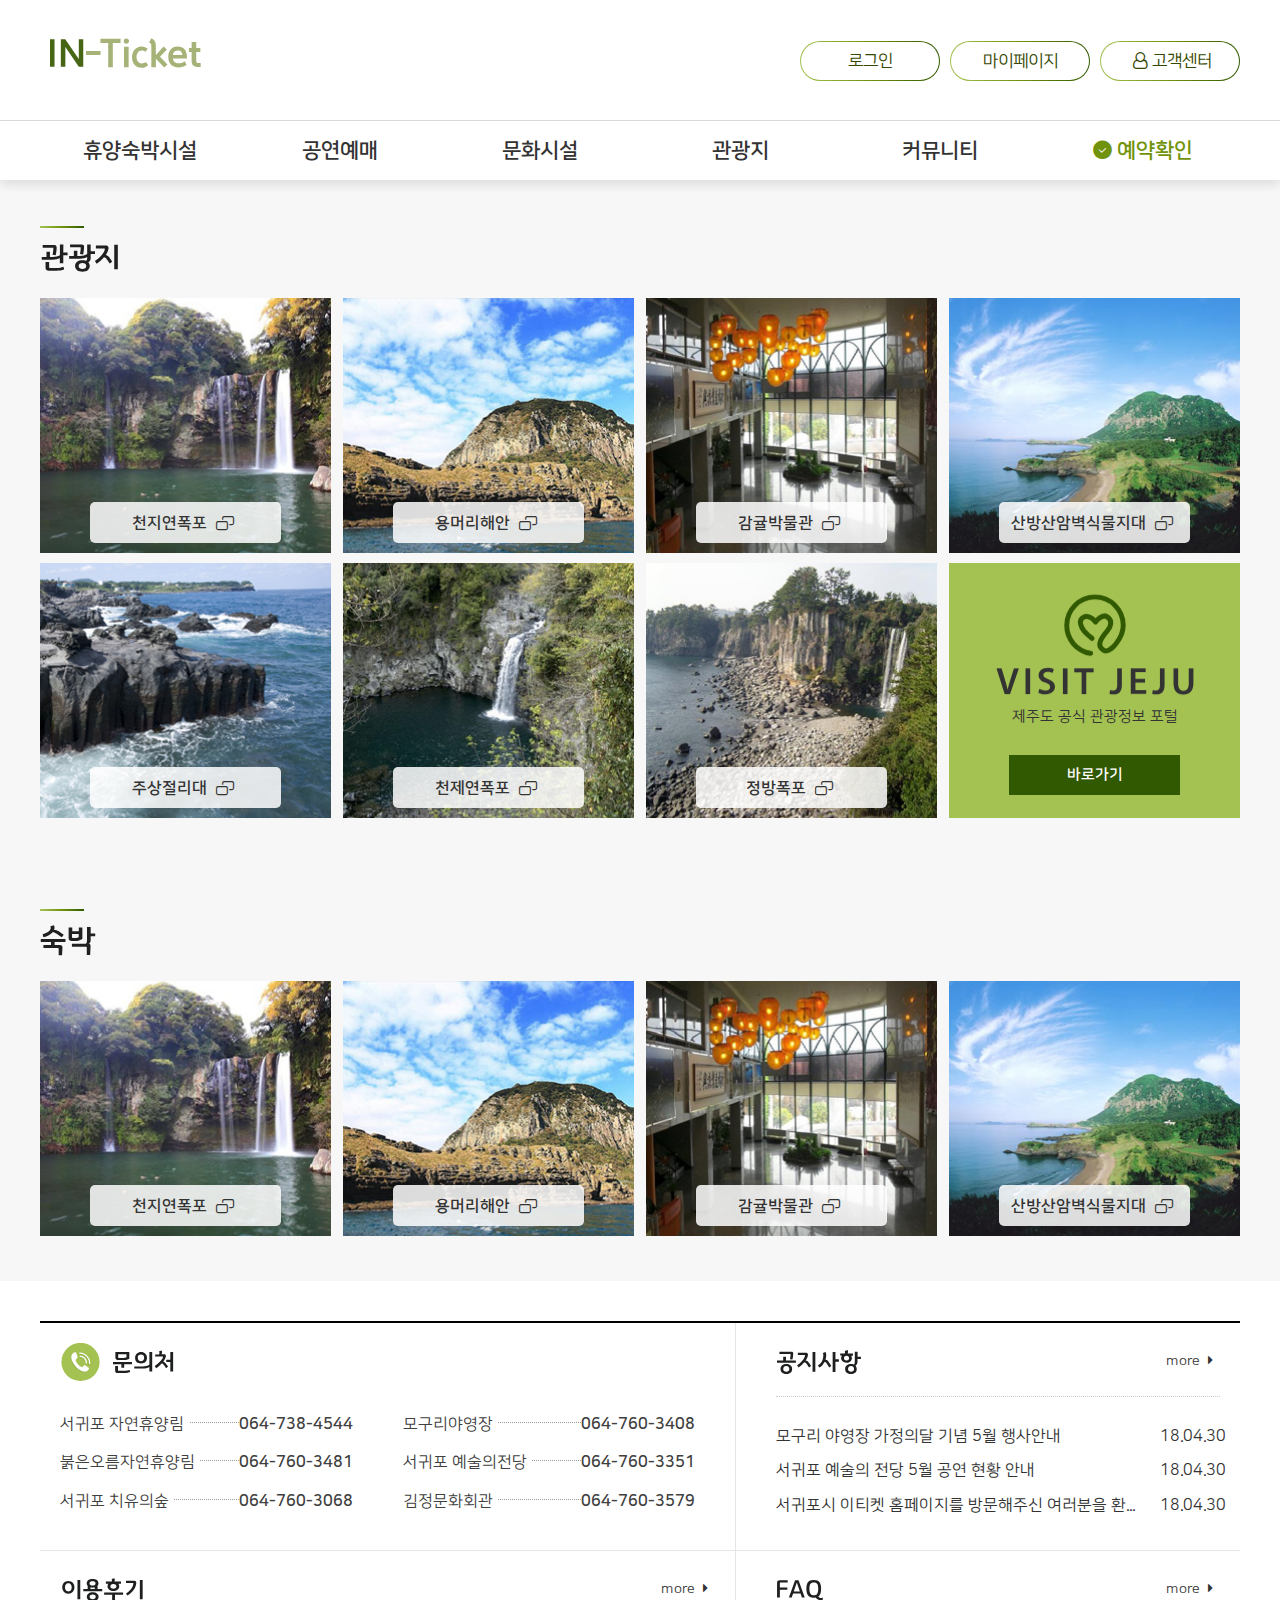
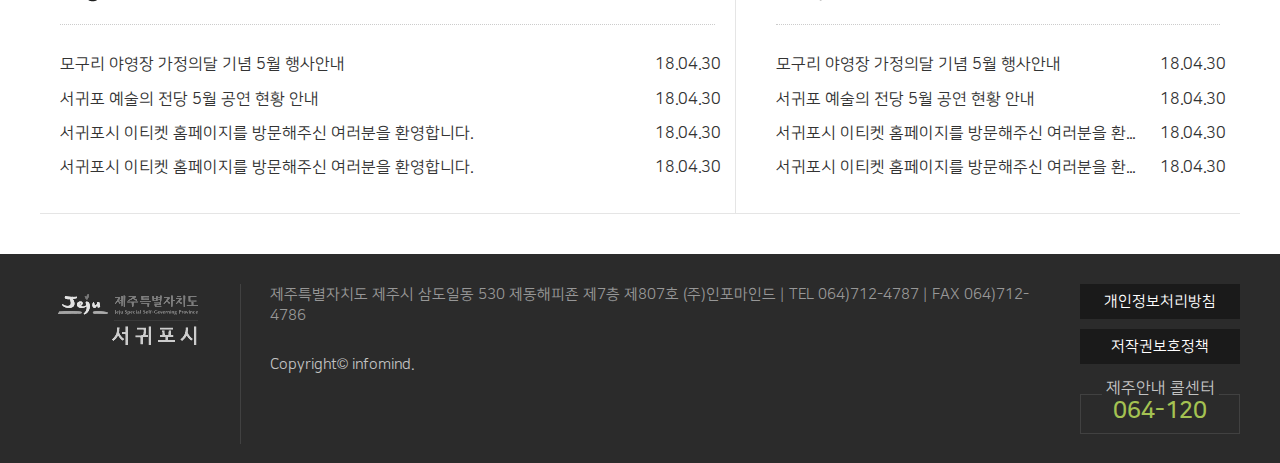
==== main.html @ 5963d1e9 "메인페이지" ====
<!DOCTYPE html>
<html lang="ko">

<head>
    <meta charset="utf-8">
    <meta http-equiv="X-UA-Compatible" content="IE=edge">
    <meta name="viewport" content="width=device-width, initial-scale=1">
    <title>IN Ticket</title>



    <link href="css/style.css" rel="stylesheet">
    <link href="css/common.css" rel="stylesheet">

    <script src="/js/html5.js"></script>
    <script src="/js/respond.min.js"></script>

</head>

<body>
    <!-- S:skip_navi -->
    <div class="skip_navi">
        <a class="sr-only sr-only-focusable" href="#header">메뉴 바로가기</a>
        <a class="sr-only sr-only-focusable" href="#content">본문 바로가기</a>
        <a class="sr-only sr-only-focusable" href="#footer">푸터 바로가기</a>
    </div>
    <!-- E:skip_navi -->
    <!-- S:header -->
    <header id="header">
        <div class="container">

            <h1>
                <a href="">IN Ticket</a>
            </h1>

            <button class="mobileMenu">메뉴열기
                    <i class="icon-menu" aria-hidden="true"></i>
                </button>
        </div>
        <!-- S:main_menu -->
        <nav id="main-menu">
            <div class="container">
                <ul class="util-menu">
                    <li class="login"><a href="">로그인</a></li>
                    <li class="mypage"><a href="">마이페이지</a></li>
                    <li class="customer"><a href=""><i class="icon-user-o" aria-hidden="true"></i>고객센터</a></li>
                </ul>
                <ul class="menu-list">
                    <li>
                        <h2>
                            <a href="http://daum.net">휴양숙박시설</a>
                        </h2>
                        <ul>
                            <li>
                                <a class="active" href="">서귀포자연휴양림</a>
                            </li>
                            <li>
                                <a href="">붉은오름자연휴양림</a>
                            </li>
                            <li>
                                <a href="">서귀포치유의숲</a>
                            </li>
                            <li>
                                <a href="">모구리야영장</a>
                            </li>
                        </ul>
                    </li>
                    <li>
                        <h2>
                            <a href="#">공연예매</a>
                        </h2>
                        <ul>
                            <li>
                                <a href="">예술의전당</a>
                            </li>
                            <li>
                                <a href="">김정문화회관</a>
                            </li>
                        </ul>
                    </li>
                    <li>
                        <h2>
                            <a href="#">문화시설</a>
                        </h2>
                        <ul>
                            <li>
                                <a href="">이중섭미술관</a>
                            </li>
                            <li>
                                <a href="">기당미술관</a>
                            </li>
                            <li>
                                <a href="">서복전시관</a>
                            </li>
                            <li>
                                <a href="">소암기념관</a>
                            </li>
                        </ul>
                    </li>
                    <li>
                        <h2>
                            <a href="#">관광지</a>
                        </h2>
                        <ul>
                            <li>
                                <a href="">천지연폭포</a>
                            </li>
                            <li>
                                <a href="">천제연폭포</a>
                            </li>
                            <li>
                                <a href="">정방폭포</a>
                            </li>
                            <li>
                                <a href="">주상절리대</a>
                            </li>
                            <li>
                                <a href="">산방산암벽식물지대</a>
                            </li>
                            <li>
                                <a href="">감귤박물관</a>
                            </li>
                        </ul>
                    </li>
                    <li>
                        <h2>
                            <a href="#">커뮤니티</a>
                        </h2>
                        <ul>
                            <li>
                                <a href="">공지사항</a>
                            </li>
                            <li>
                                <a href="">이용후기</a>
                            </li>
                            <li>
                                <a href="">FAQ</a>
                            </li>
                        </ul>
                    </li>
                    <li class="check">
                        <h2>
                            <a href="#"><i class="icon-check" aria-hidden="true"></i>예약확인</a>
                        </h2>
                    </li>


                </ul>

            </div>
        </nav>
        <!-- E:main_menu -->
    </header>
    <!-- E:header -->
    <!-- S:mainContent -->
    <div id="content">

        <section class="main-list">
            <div class="container">
                <h2>관광지</h2>
                <ul>
                    <li>
                        <a href="" target="_blank">
                            <p class="image">
                                <img src="images/main-list01.jpg" alt="천지연폭포">
                            </p>
                            <h4>천지연폭포 <i class="icon-popup"></i></h4>
                        </a>
                    </li>
                    <li>
                        <a href="" target="_blank">
                            <p class="image">
                                <img src="images/main-list02.jpg" alt="용머리해안">
                            </p>
                            <h4>용머리해안 <i class="icon-popup"></i></h4>
                        </a>
                    </li>
                    <li>
                        <a href="" target="_blank">
                            <p class="image">
                                <img src="images/main-list03.jpg" alt="감귤박물관">
                            </p>
                            <h4>감귤박물관 <i class="icon-popup"></i></h4>
                        </a>
                    </li>
                    <li>
                        <a href="" target="_blank">
                            <p class="image">
                                <img src="images/main-list05.jpg" alt="산방산 암벽식물지대">
                            </p>
                            <h4>산방산암벽식물지대 <i class="icon-popup"></i></h4>
                        </a>
                    </li>
                    <li>
                        <a href="" target="_blank">
                            <p class="image">
                                <img src="images/main-list04.jpg" alt="주상절리대">
                            </p>
                            <h4>주상절리대 <i class="icon-popup"></i></h4>
                        </a>
                    </li>
                    <li>
                        <a href="" target="_blank">
                            <p class="image">
                                <img src="images/main-list06.jpg" alt="천제연폭포">
                            </p>
                            <h4>천제연폭포 <i class="icon-popup"></i></h4>
                        </a>
                    </li>
                    <li>
                        <a href="" target="_blank">
                            <p class="image">
                                <img src="images/main-list07.jpg" alt="정방폭포">
                            </p>
                            <h4>정방폭포 <i class="icon-popup"></i></h4>
                        </a>
                    </li>
                    <li class="banner">
                        <a href="" target="_blank">
                            <h4>VISIT JEJU</h4>
                            <p>제주도 공식 관광정보 포털</p>
                            <strong>바로가기</strong>
                        </a>
                    </li>

                </ul>
            </div>
        </section>

        <section class="main-list">
            <div class="container">
                <h2 class="lodge">숙박</h2>
                <ul>
                    <li>
                        <a href="" target="_blank">
                            <p class="image">
                                <img src="images/main-list01.jpg" alt="천지연폭포">
                            </p>
                            <h4>천지연폭포 <i class="icon-popup"></i></h4>
                        </a>
                    </li>
                    <li>
                        <a href="" target="_blank">
                            <p class="image">
                                <img src="images/main-list02.jpg" alt="용머리해안">
                            </p>
                            <h4>용머리해안 <i class="icon-popup"></i></h4>
                        </a>
                    </li>
                    <li>
                        <a href="" target="_blank">
                            <p class="image">
                                <img src="images/main-list03.jpg" alt="감귤박물관">
                            </p>
                            <h4>감귤박물관 <i class="icon-popup"></i></h4>
                        </a>
                    </li>
                    <li>
                        <a href="" target="_blank">
                            <p class="image">
                                <img src="images/main-list05.jpg" alt="산방산 암벽식물지대">
                            </p>
                            <h4>산방산암벽식물지대 <i class="icon-popup"></i></h4>
                        </a>
                    </li>

                </ul>
            </div>
        </section>

        <section class="customer">
            <div class="container">

                <div class="tel">
                    <h2>문의처</h2>

                    <ul>
                        <li>
                            <strong>서귀포 자연휴양림</strong>
                            <u>064-738-4544</u>
                        </li>
                        <li>
                            <strong>모구리야영장</strong>
                            <u>064-760-3408</u>
                        </li>
                        <li>
                            <strong>붉은오름자연휴양림</strong>
                            <u>064-760-3481</u>
                        </li>
                        <li>
                            <strong>서귀포 예술의전당</strong>
                            <u>064-760-3351</u>
                        </li>
                        <li>
                            <strong>서귀포 치유의숲</strong>
                            <u>064-760-3068</u>
                        </li>
                        <li>
                            <strong>김정문화회관</strong>
                            <u>064-760-3579</u>
                        </li>
                    </ul>
                </div>

                <div class="notice">
                    <h2>공지사항 </h2>

                    <ul>
                        <li>
                            <a href="">
                                <p>모구리 야영장 가정의달 기념 5월 행사안내</p>
                                <i>18.04.30</i>
                            </a>
                        </li>
                        <li>
                            <a href="">
                                <p>서귀포 예술의 전당 5월 공연 현황 안내</p>
                                <i>18.04.30</i>
                            </a>
                        </li>
                        <li>
                            <a href="">
                                <p>서귀포시 이티켓 홈페이지를 방문해주신 여러분을 환영합니다.</p>
                                <i>18.04.30</i>
                            </a>
                        </li>

                    </ul>

                    <a class="more" href="">more<i class="icon-right-dir"></i></a>
                </div>

                <div class="main-review">
                    <h2>이용후기</h2>

                    <ul>
                        <li>
                            <a href="">
                                <p>모구리 야영장 가정의달 기념 5월 행사안내</p>
                                <i>18.04.30</i>
                            </a>
                        </li>
                        <li>
                            <a href="">
                                <p>서귀포 예술의 전당 5월 공연 현황 안내</p>
                                <i>18.04.30</i>
                            </a>
                        </li>
                        <li>
                            <a href="">
                                <p>서귀포시 이티켓 홈페이지를 방문해주신 여러분을 환영합니다.</p>
                                <i>18.04.30</i>
                            </a>
                        </li>
                        <li>
                            <a href="">
                                <p>서귀포시 이티켓 홈페이지를 방문해주신 여러분을 환영합니다.</p>
                                <i>18.04.30</i>
                            </a>
                        </li>
                    </ul>

                    <a class="more" href="">more<i class="icon-right-dir"></i></a>
                </div>

                <div class="faq">
                    <h2>FAQ</h2>

                    <ul>
                        <li>
                            <a href="">
                                <p>모구리 야영장 가정의달 기념 5월 행사안내</p>
                                <i>18.04.30</i>
                            </a>
                        </li>
                        <li>
                            <a href="">
                                <p>서귀포 예술의 전당 5월 공연 현황 안내</p>
                                <i>18.04.30</i>
                            </a>
                        </li>
                        <li>
                            <a href="">
                                <p>서귀포시 이티켓 홈페이지를 방문해주신 여러분을 환영합니다.</p>
                                <i>18.04.30</i>
                            </a>
                        </li>
                        <li>
                            <a href="">
                                <p>서귀포시 이티켓 홈페이지를 방문해주신 여러분을 환영합니다.</p>
                                <i>18.04.30</i>
                            </a>
                        </li>
                    </ul>

                    <a class="more" href="">more<i class="icon-right-dir"></i></a>
                </div>

            </div>
        </section>
    </div>

    <!-- div class="ltPop"> <p> <i class="fa fa-internet-explorer"
        aria-hidden="true"></i> <h2>본 사이트는 <strong>Initernet Explorer9 이상의
        브라우저</strong>에서 이용 가능합니다.</h2> <a href="">최신브라우저 설치하기</a> </p> </div -->

    <!-- E:mainContent -->
    <!-- S:footer -->
    <footer id="footer">
        <div class="container">
            <h2>
                제주특별자치도 서귀포시
            </h2>
            <div class="footer-util">
                <ul>
                    <li>
                        <a href="">개인정보처리방침</a>
                    </li>
                    <li>
                        <a href="">저작권보호정책</a>
                    </li>
                    <li>
                        <div>
                            <i>제주안내 콜센터</i>
                            <strong>064-120</strong>
                        </div>
                    </li>
                </ul>
            </div>
            <address>
                    <p>제주특별자치도 제주시 삼도일동 530 제동해피죤 제7층 제807호 (주)인포마인드 | TEL 064)712-4787 | FAX 064)712-4786</p>
                </address>
            <p class="copyright">Copyright© infomind.</p>
        </div>

        <a class="check" href="#"><strong>예약확인</strong></a>
    </footer>
    <!-- E:footer -->

    <script src="js/jquery-1.11.3.min.js"></script>
    <script src="js/slick.min.js"></script>
    <script src="js/common.js"></script>
    <!--[if lt IE 9]> <script src="js/respond.min.js"></script> <script
        src="js/html5shiv.js"></script> <![endif]-->


</body>

</html>
---- css/style.css ----
@import "normalize.css";@import "font-awesome.min.css";@import "fontello.css";@font-face{font-family:'NanumSquare';src:url('../font/nanumsquarer.eot');src:url('../font/nanumsquarer.eot?#iefix') format('embedded-opentype'),url('../font/nanumsquarer.woff2') format('woff2'),url('../font/nanumsquarer.woff') format('woff'),url('../font/nanumsquarer.ttf') format('truetype'),url('../font/nanumsquarer.svg#nanumsquarerregular') format('svg');font-weight:400}@font-face{font-family:'NanumSquare';src:url('../font/nanumsquareb.eot');src:url('../font/nanumsquareb.eot?#iefix') format('embedded-opentype'),url('../font/nanumsquareb.woff2') format('woff2'),url('../font/nanumsquareb.woff') format('woff'),url('../font/nanumsquareb.ttf') format('truetype'),url('../font/nanumsquareb.svg#nanumsquarebregular') format('svg');font-weight:800}.bold{font-weight:800}.normal{font-weight:400}.center{text-align:center}.left{text-align:left}.right{text-align:right}.top{vertical-align:top}.middle{vertical-align:middle}.bottom{vertical-align:bottom}.hidden{overflow:hidden}.none{display:none}.no-list{list-style:none}.mapazero{margin:0;padding:0}.zero{font-size:0}.absolute{position:absolute}.relative{position:relative}.fixed{position:fixed}.static{position:static}.inline-block{display:inline-block}.block{display:block}.flex{display:flex;align-items:center;justify-content:center;display:-webkit-flex;-webkit-align-item:center;-webkit-justify-content:center}.full{width:100%;height:100%}.full-position{left:0;right:0;top:0;bottom:0}.pointer{cursor:pointer}.pagenation{display:inline-block;text-align:center;font-size:0;margin:1.42857143rem 0 2.14285714rem;width:100%}.pagenation a{background:#fff}.pagenation a,.pagenation strong{display:inline-block;vertical-align:top;font-size:.71428571rem;color:#555;border:1px solid #e2e2e2;width:1.57142857rem;height:1.57142857rem;line-height:1.57142857rem;margin:0 .07142857rem}@media all and (min-width:1200px){.pagenation a,.pagenation strong{font-size:14px;width:32px;height:32px;line-height:32px;margin:0 2px}}.pagenation a.jump,.pagenation strong.jump,.pagenation a.move,.pagenation strong.move{font-size:0}.pagenation a.jump i,.pagenation strong.jump i,.pagenation a.move i,.pagenation strong.move i{font-size:.71428571rem}@media all and (min-width:1200px){.pagenation a.jump i,.pagenation strong.jump i,.pagenation a.move i,.pagenation strong.move i{font-size:14px}}.pagenation a.jump,.pagenation strong.jump{width:auto;background:#efefef;padding:0 .71428571rem}.pagenation a.jump i::before,.pagenation strong.jump i::before{margin:0;padding:0;width:auto}.pagenation .active,.pagenation strong{background:#fd9336;color:#fff;font-weight:400;border-color:transparent}.ellipse{overflow:hidden;text-overflow:ellipsis;white-space:nowrap}@keyframes fade{from{background:rgba(0,0,0,0.3)}to{background:rgba(0,0,0,0.7)}}@keyframes heights{to{height:auto}}*{-webkit-box-sizing:border-box;-moz-box-sizing:border-box;box-sizing:border-box}input,select,textarea{-webkit-border-radius:0;-moz-border-radius:0;border-radius:0;-moz-background-clip:padding;-webkit-background-clip:padding-box;background-clip:padding-box}a{text-decoration:none;color:#333}html{min-width:320px;max-width:100%;font-size:14px;min-height:100%}@media (max-width:360px){html{font-size:14px}}@media (min-width:361px) and (max-width:480px){html{font-size:18px}}@media (min-width:481px){html{font-size:22px}}@media (min-width:1200px){html{font-size:14px}}body{font-family:"NanumSquare","Malgun Gothic","apple sd gothic neo",sans-serif}.sr-only{position:absolute !important;overflow:hidden !important;width:1px !important;height:1px !important;padding:0 !important;margin:-1px !important;clip:rect(0, 0, 0, 0) !important;border:0 !important}.sr-only-focusable:active,.sr-only-focusable:focus{position:static;height:auto;margin:0;overflow:visible;clip:auto}article.popup-notice{position:absolute;z-index:2000;left:0;top:7.14285714rem;width:100%;max-width:calc(100% -  1.42857143rem);margin:.71428571rem;background:#ff8200;-webkit-box-shadow:0 2px 2px 0 rgba(0,0,0,0.25);-moz-box-shadow:0 2px 2px 0 rgba(0,0,0,0.25);box-shadow:0 2px 2px 0 rgba(0,0,0,0.25)}@media all and (min-width:1200px){article.popup-notice{left:50%;top:280px;width:500px;margin:0 0 0 -250px}}article.popup-notice h1{position:relative;color:#fff;font-size:1.14285714rem;margin:0;line-height:2.85714286rem;padding:0 .71428571rem}@media all and (min-width:1200px){article.popup-notice h1{font-size:22px;padding:0 10px;line-height:50px}}article.popup-notice h1 button{position:absolute;right:.71428571rem;top:.71428571rem;border:none;background:none;margin:0;padding:0;font-size:0;color:#fff;cursor:pointer}@media all and (min-width:1200px){article.popup-notice h1 button{right:20px;top:10px}}article.popup-notice h1 button i{font-size:1.14285714rem}@media all and (min-width:1200px){article.popup-notice h1 button i{font-size:24px}}article.popup-notice div.text{background:#fff;margin:0 .71428571rem .71428571rem;min-height:21.42857143rem;font-size:.85714286rem;padding:1.42857143rem}@media all and (min-width:1200px){article.popup-notice div.text{font-size:14px}}.lodge_div.popup{display:none;z-index:999;position:absolute;left:0;top:0;background:rgba(0,0,0,0.9);margin:0;padding:2.28571429rem .71428571rem .71428571rem;width:100%;text-align:center}@media all and (min-width:1200px){.lodge_div.popup{padding:50px 10px}}.lodge_div.popup .close{position:absolute;right:.71428571rem;top:.71428571rem;color:#fff;border:none;background:none;font-size:0;cursor:pointer}@media all and (min-width:1200px){.lodge_div.popup .close{left:50%;top:10px;margin-left:570px}}.lodge_div.popup .close i{font-size:1.42857143rem}@media all and (min-width:1200px){.lodge_div.popup .close i{font-size:30px}}.lodge_div.popup .tabs{display:block;width:100%;padding:0;margin:0 auto;list-style:none;font-size:0;background:#ff7800}@media all and (min-width:1200px){.lodge_div.popup .tabs{width:1200px}}.lodge_div.popup .tabs.camptabs{background:#72b044}.lodge_div.popup .tabs.camptabs li a.active{background:#f2f2f2;color:#222}.lodge_div.popup .tabs li{display:inline-block;vertical-align:top;width:calc(50%)}.lodge_div.popup .tabs li a{display:block;padding:1.28571429rem 0;text-align:center;color:#fff;font-size:1rem;cursor:pointer;overflow:hidden;text-overflow:ellipsis;white-space:nowrap}@media all and (min-width:1200px){.lodge_div.popup .tabs li a{font-size:18px;padding:20px 0}}.lodge_div.popup .tabs li a.active{background:#fff;color:#ff7800;font-weight:800}.lodge_div.popup .tab-data{display:none;width:100%}@media all and (min-width:1200px){.lodge_div.popup .tab-data{background:#fff;width:1200px}}.lodge_div.popup .tab-data.active{display:inline-block}.lodge_div.popup .tab-data.camp-popup{background:#f2f2f2}.lodge_div.popup .tab-data.camp-popup h5{background:#f2f2f2}.lodge_div.popup .tab-data.camp-popup .infomation{background:#f2f2f2}.lodge_div.popup .tab-data div.list-wrap{position:relative;background:#f2f2f2;padding:.71428571rem}.lodge_div.popup .tab-data div.list-wrap::after{content:"";display:block;clear:both}@media all and (min-width:1200px){.lodge_div.popup .tab-data div.list-wrap{width:100%;padding:30px 20px 20px 20px}}.lodge_div.popup .tab-data div.list-wrap div.select-list{margin-bottom:1.42857143rem}@media all and (min-width:1200px){.lodge_div.popup .tab-data div.list-wrap div.select-list{float:left;margin-right:40px;margin-bottom:0}}.lodge_div.popup .tab-data div.list-wrap div.select-list h3{display:inline-block;font-size:1rem;margin:0;position:absolute;top:1.28571429rem;left:.71428571rem}@media all and (min-width:1200px){.lodge_div.popup .tab-data div.list-wrap div.select-list h3{font-size:24px;top:40px;left:20px}}.lodge_div.popup .tab-data div.list-wrap div.select-list select{width:8.57142857rem;height:1.78571429rem;border-color:#ddd;border-radius:5px;padding:.35714286rem;font-size:.71428571rem;position:absolute;top:.85714286rem;right:.71428571rem;cursor:pointer;font-weight:800;color:#ff7800}@media all and (min-width:1200px){.lodge_div.popup .tab-data div.list-wrap div.select-list select{width:200px;height:40px;font-size:14px;padding:5px;top:30px;left:380px}}.lodge_div.popup .tab-data div.list-wrap div.select-list div.camp-img-wrap{position:relative;display:block;width:100%;vertical-align:middle;margin-top:3.57142857rem}@media all and (min-width:1200px){.lodge_div.popup .tab-data div.list-wrap div.select-list div.camp-img-wrap{width:560px;height:350px;line-height:350px;margin-top:70px}}.lodge_div.popup .tab-data div.list-wrap div.select-list div.camp-img-wrap img{width:100%;border-radius:8px}@media all and (min-width:1200px){.lodge_div.popup .tab-data div.list-wrap div.select-list div.camp-img-wrap img{vertical-align:middle}}.lodge_div.popup .tab-data div.list-wrap p.camp-image{overflow:hidden;display:block;margin:0;padding:0;width:100%;height:12.85714286rem;border:1px solid #f2f2f2;margin-bottom:1.07142857rem;border-radius:8px}@media all and (min-width:1200px){.lodge_div.popup .tab-data div.list-wrap p.camp-image{width:560px;height:370px;margin:0 20px 0 10px;float:left}}.lodge_div.popup .tab-data div.list-wrap p.camp-image img{display:none}.lodge_div.popup .tab-data div.list-wrap div.reservation-list{position:relative;background:#fff;border:1px solid #f5f5f5;border-radius:8px;padding:.85714286rem}@media all and (min-width:1200px){.lodge_div.popup .tab-data div.list-wrap div.reservation-list{width:550px;height:368px;display:inline-block}}@media all and (min-width:1200px){.lodge_div.popup .tab-data div.list-wrap div.reservation-list.reservation_tab01{margin-top:68px}}.lodge_div.popup .tab-data div.list-wrap div.reservation-list h3{font-size:.85714286rem;margin:0;text-align:left;padding-top:.35714286rem;padding-bottom:1.07142857rem;border-bottom:1px solid #ccc}@media all and (min-width:1200px){.lodge_div.popup .tab-data div.list-wrap div.reservation-list h3{font-size:20px;padding:5px 5px 15px 5px}}.lodge_div.popup .tab-data div.list-wrap div.reservation-list h3 span{border-top:3px solid #f3ba00;padding-top:1.07142857rem}.lodge_div.popup .tab-data div.list-wrap div.reservation-list dl{font-size:.64285714rem;text-align:left;margin:1.07142857rem 0}@media all and (min-width:1200px){.lodge_div.popup .tab-data div.list-wrap div.reservation-list dl{font-size:18px;margin:50px 0 50px 5px}}.lodge_div.popup .tab-data div.list-wrap div.reservation-list dl dd{margin:0;margin-bottom:1.42857143rem}@media all and (min-width:1200px){.lodge_div.popup .tab-data div.list-wrap div.reservation-list dl dd{margin-bottom:30px}}.lodge_div.popup .tab-data div.list-wrap div.reservation-list dl dd:last-child{margin-bottom:0}.lodge_div.popup .tab-data div.list-wrap div.reservation-list dl dd span{margin:0 .71428571rem}.lodge_div.popup .tab-data div.list-wrap div.reservation-list dl dd strong{margin-right:1.07142857rem;width:4.28571429rem}.lodge_div.popup .tab-data div.list-wrap div.reservation-list dl dd strong.oneday{display:inline-block;vertical-align:top;line-height:1.42857143rem;font-size:.57142857rem;text-align:center;background:#f4f4f4;margin-right:0}@media all and (min-width:1200px){.lodge_div.popup .tab-data div.list-wrap div.reservation-list dl dd strong.oneday{line-height:26px;font-size:14px;min-width:60px;height:26px}}.lodge_div.popup .tab-data div.list-wrap div.reservation-list dl dd button{border:none;font-size:0;margin:0;padding:0;background:#ff7800;color:#fff;width:1.28571429rem;height:1.42857143rem;border-radius:0;cursor:pointer}@media all and (min-width:1200px){.lodge_div.popup .tab-data div.list-wrap div.reservation-list dl dd button{width:26px;height:26px}}.lodge_div.popup .tab-data div.list-wrap div.reservation-list dl dd button i{font-size:.85714286rem;line-height:1.42857143rem}@media all and (min-width:1200px){.lodge_div.popup .tab-data div.list-wrap div.reservation-list dl dd button i{line-height:26px}}.lodge_div.popup .tab-data div.list-wrap div.reservation-list dl dd button i::before{margin:0;padding:0}.lodge_div.popup .tab-data div.list-wrap div.reservation-list button{width:100%;height:2.14285714rem;font-size:.85714286rem;background:#ff7800;color:#fff;border:none;border-radius:5px;cursor:pointer}@media all and (min-width:1200px){.lodge_div.popup .tab-data div.list-wrap div.reservation-list button{height:45px;font-size:16px}}.lodge_div.popup .tab-data h5{display:block;width:100%;text-align:center;background:#fff;margin:0;padding:1.28571429rem .71428571rem .71428571rem;font-size:1.14285714rem;font-weight:400;overflow:hidden}@media all and (min-width:1200px){.lodge_div.popup .tab-data h5{font-size:26px;padding:40px 10px 20px}}.lodge_div.popup .tab-data h5 button{background:none;border:none;vertical-align:bottom;font-size:0;cursor:pointer}.lodge_div.popup .tab-data h5 button i{font-size:1.42857143rem}@media all and (min-width:1200px){.lodge_div.popup .tab-data h5 button i{font-size:30px}}.lodge_div.popup .tab-data h5 strong{padding:.28571429rem 1rem;vertical-align:bottom}.lodge_div.popup .tab-data div.selectArea{position:relative;width:100%;background:#fff}@media all and (min-width:1200px){.lodge_div.popup .tab-data div.selectArea{float:left;width:auto}}.lodge_div.popup .tab-data div.selectArea select.staOption{position:relative;padding:0 0 0 .71428571rem;font-size:1rem;height:2.57142857rem;top:0;margin:0 .71428571rem;width:calc(100% -  1.42857143rem)}@media all and (min-width:1200px){.lodge_div.popup .tab-data div.selectArea select.staOption{width:200px;font-size:16px}}.lodge_div.popup .tab-data div.infomation{display:inline-block;text-align:center;width:100%;background:#fff;font-size:.85714286rem;padding:0 0 .71428571rem}@media all and (min-width:1200px){.lodge_div.popup .tab-data div.infomation{float:right;width:auto;font-size:17px;vertical-align:bottom;margin:0 10px}}.lodge_div.popup .tab-data div.infomation p{display:inline-block;margin:0 .42857143rem 0;padding:.71428571rem 0 0}.lodge_div.popup .tab-data div.infomation p.off{color:#999}.lodge_div.popup .tab-data div.infomation p.complite{color:#ff3300}.lodge_div.popup .tab-data div.infomation p.on{color:#0066cc}.lodge_div.popup .tab-data div.infomation p.wheelchair{color:#339900}.lodge_div.popup .tab-data div.infomation p i{margin:0 .42857143rem 0 0}.lodge_div.popup .tab-data div.table-cover{display:inline-block;width:100%;background:#fff;overflow-x:scroll;text-align:center;border-top:2px solid #ff7800}@media all and (min-width:1200px){.lodge_div.popup .tab-data div.table-cover{overflow-y:hidden;margin-top:20px;overflow-x:scroll}}.lodge_div.popup .tab-data div.table-cover table{display:inline-block;white-space:nowrap;background:#fff;border-spacing:0}@media all and (min-width:1200px){.lodge_div.popup .tab-data div.table-cover table{width:100%;table-layout:fixed}}.lodge_div.popup .tab-data div.table-cover table thead tr th{display:inline-block;vertical-align:top;background:#efefef;font-weight:400;padding:.42857143rem 0;border:1px solid #ccc;border-left:none;border-top:none;height:2.85714286rem;width:50px;font-size:.85714286rem}@media all and (min-width:1200px){.lodge_div.popup .tab-data div.table-cover table thead tr th{padding:10px 0;height:50px;font-size:16px}}.lodge_div.popup .tab-data div.table-cover table thead tr th:first-child{width:14.28571429rem;border-left:1px solid #ccc;line-height:2.85714286rem;padding:0 .71428571rem}@media all and (min-width:1200px){.lodge_div.popup .tab-data div.table-cover table thead tr th:first-child{width:300px;line-height:50px;padding:0 10px}}.lodge_div.popup .tab-data div.table-cover table thead tr th.sat{color:#0066cc}.lodge_div.popup .tab-data div.table-cover table thead tr th.sun{color:#ff3300}.lodge_div.popup .tab-data div.table-cover table thead tr th strong{display:block}.lodge_div.popup .tab-data div.table-cover table tbody{float:left}.lodge_div.popup .tab-data div.table-cover table tbody tr:hover{background:#eee}.lodge_div.popup .tab-data div.table-cover table tbody tr td{vertical-align:top;display:inline-block;position:relative;width:50px;color:#ccc;border:1px solid #ccc;border-left:none;border-top:none;text-align:center;height:2.57142857rem;line-height:2.57142857rem;font-size:.85714286rem}@media all and (min-width:1200px){.lodge_div.popup .tab-data div.table-cover table tbody tr td{font-size:14px;height:50px;line-height:50px}}.lodge_div.popup .tab-data div.table-cover table tbody tr td:first-child{border-left:1px solid #ccc;word-break:keep-all;line-height:2.57142857rem;color:#333;width:14.28571429rem;padding:0 .71428571rem;font-family:Verdana}@media all and (min-width:1200px){.lodge_div.popup .tab-data div.table-cover table tbody tr td:first-child{width:300px;line-height:50px}}.lodge_div.popup .tab-data div.table-cover table tbody tr td p{display:flex;align-items:center;justify-content:center;display:-webkit-flex;-webkit-align-item:center;-webkit-justify-content:center;font-size:0;background:#eee;position:absolute;left:0;right:0;top:0;bottom:0;padding:0;margin:0}@media all and (min-width:1200px){.lodge_div.popup .tab-data div.table-cover table tbody tr td p{height:50px}}.lodge_div.popup .tab-data div.table-cover table tbody tr td p.off{color:#999;background:#e0e0e0}.lodge_div.popup .tab-data div.table-cover table tbody tr td p.complite{color:#ff3300;background:#e0e0e0}.lodge_div.popup .tab-data div.table-cover table tbody tr td p.on{color:#0066cc;background:#fff}.lodge_div.popup .tab-data div.table-cover table tbody tr td p.wheelchair{color:#339900;background:#eee}.lodge_div.popup .tab-data div.table-cover table tbody tr td p i{font-size:1rem}@media all and (min-width:1200px){.lodge_div.popup .tab-data div.table-cover table tbody tr td p i{font-size:18px;position:relative;top:6px}}@media all and (min-width:1200px){.lodge_div.popup .tab-data div.table-cover table.c28 th,.lodge_div.popup .tab-data div.table-cover table.c28 td{width:calc((1200px - 300px) / 28);overflow:hidden}.lodge_div.popup .tab-data div.table-cover table.c29 th,.lodge_div.popup .tab-data div.table-cover table.c29 td{width:calc((1200px - 300px) / 29);overflow:hidden}.lodge_div.popup .tab-data div.table-cover table.c30 th,.lodge_div.popup .tab-data div.table-cover table.c30 td{width:calc((1200px - 300px) / 30);overflow:hidden}.lodge_div.popup .tab-data div.table-cover table.c31 th,.lodge_div.popup .tab-data div.table-cover table.c31 td{width:calc((1200px - 300px) / 31);overflow:hidden}}.lodge_div.popup .tab-data div.table-cover.fixT table thead{position:fixed;z-index:30;left:.71428571rem;right:.71428571rem;top:0;white-space:nowrap;overflow:hidden}@media all and (min-width:1200px){.lodge_div.popup .tab-data div.table-cover.fixT table thead{width:1200px;left:50%;margin-left:-600px;right:auto}}.lodge_div.popup .tab-data div.table-cover.fixT table thead tr{display:block;text-align:center;font-size:0}.lodge_div.popup .tab-data div.table-cover.fixT table thead tr th:first-child{left:0}@media all and (min-width:1200px){.lodge_div.popup .tab-data div.table-cover.fixT table thead tr th:first-child{width:300px !important}}.lodge_div.popup .tab-data div.table-cover.fixOn{padding-left:11.42857143rem}.lodge_div.popup .tab-data div.table-cover.fixOn thead{padding-left:11.42857143rem}.lodge_div.popup .tab-data div.table-cover .fix{position:absolute;left:.71428571rem;width:11.42857143rem !important;padding:.28571429rem;letter-spacing:-0.07142857rem;z-index:10;background:#fff;font-size:.71428571rem;overflow:hidden;text-overflow:ellipsis;white-space:nowrap;vertical-align:middle;line-height:1.6;display:flex;justify-content:center;align-items:center}@media all and (min-width:1200px){.lodge_div.popup .tab-data div.table-cover .fix{width:16%}}body .container{position:relative;display:inline-block;margin:0 auto;width:100%;height:100%;text-align:left;vertical-align:top;padding:0 .71428571rem}@media all and (min-width:1200px){body .container{position:relative;display:inline-block;margin:0 auto;width:1200px;height:100%;padding:0}}body header{text-align:center;-webkit-box-shadow:0 5px 10px 0 rgba(0,0,0,0.1);-moz-box-shadow:0 5px 10px 0 rgba(0,0,0,0.1);box-shadow:0 5px 10px 0 rgba(0,0,0,0.1);position:relative;z-index:800}body header>.container{height:3.71428571rem;position:relative}@media all and (min-width:1200px){body header>.container{height:120px;margin-bottom:60px}}body header>.container h1{font-size:0;margin:1rem 0 0;width:5rem;height:1.35714286rem}@media all and (min-width:1200px){body header>.container h1{width:170px;height:34px;margin:36px 0 0 0}}body header>.container h1 a{display:block;height:100%;background:url("../images/logo.svg") no-repeat center / 100% 100%}body header>.container button.mobileMenu{font-size:0;border:none;background:none;margin:0;padding:0;position:absolute;right:.71428571rem;top:1rem}@media all and (min-width:1200px){body header>.container button.mobileMenu{display:none}}body header>.container button.mobileMenu i{font-size:1.42857143rem;color:#364701}body header>.container button.mobileMenu i::before{margin:0;padding:0}@media all and (max-width:1199px){body header nav#main-menu{display:none;position:absolute;z-index:999;top:3.71428571rem;left:0;right:0;height:calc(100% -  3.71428571rem);background:rgba(0,0,0,0.8);padding:0}body header nav#main-menu.on{display:block}body header nav#main-menu .container ul.util-menu{list-style:none;display:inline-block;width:100%;background:#000;font-size:0;margin:0;padding:1.71428571rem 0}body header nav#main-menu .container ul.util-menu li{display:inline-block;background-color:#a4c252;background:-webkit-linear-gradient(left, #a4c252, #71930b, #315901);background:-moz-linear-gradient(left, #a4c252, #71930b, #315901);background:-ms-linear-gradient(left, #a4c252, #71930b, #315901);background:-o-linear-gradient(left, #a4c252, #71930b, #315901);padding:1px;width:calc((100% - 20px) / 3);margin-right:10px;border-radius:1rem}body header nav#main-menu .container ul.util-menu li:last-child{margin-right:0}body header nav#main-menu .container ul.util-menu li a{display:block;height:100%;background:#000;color:#71930b;line-height:1.85714286rem;border-radius:.92857143rem;font-size:.92857143rem;text-align:center}body header nav#main-menu .container ul.util-menu li a i{display:none}body header nav#main-menu .container ul.menu-list{list-style:none;margin-top:4.28571429rem;padding:0;text-align:center}body header nav#main-menu .container ul.menu-list>li h2{margin:1.14285714rem 0 0}body header nav#main-menu .container ul.menu-list>li h2 a{color:#fff;font-size:1.21428571rem}body header nav#main-menu .container ul.menu-list>li ul{margin:0 0 2.85714286rem;background:#000;padding:1.42857143rem 0 .42857143rem;list-style:none;display:none}body header nav#main-menu .container ul.menu-list>li ul li{margin:0 0 1rem}body header nav#main-menu .container ul.menu-list>li ul li a{color:#fff;font-size:.85714286rem}body header nav#main-menu .container ul.menu-list>li ul li a.active{color:#71930b}body header nav#main-menu .container ul.menu-list>li.on h2::after{display:block;content:"";width:2.85714286rem;height:.14285714rem;margin:.71428571rem auto 0;background:#71930b}body header nav#main-menu .container ul.menu-list>li.on ul{display:block}body header nav#main-menu .container ul.menu-list>li.check{display:none}}@media all and (min-width:1200px){body header nav#main-menu{border-top:1px solid #d9d9d9;position:absolute;z-index:999;left:0;right:0;top:120px;height:60px;-webkit-transition:all .1s ease;-moz-transition:all .1s ease;-o-transition:all .1s ease;-ms-transition:all .1s ease;transition:all .1s ease}body header nav#main-menu::after{content:"";display:block;position:absolute;z-index:-1;left:0;right:0;top:60px;bottom:0;background:#000}body header nav#main-menu .container ul.util-menu{margin:0;padding:0;font-size:0}body header nav#main-menu .container ul.util-menu li{display:inline-block;position:absolute;top:-80px;text-align:center;background-color:#a4c252;background:-webkit-linear-gradient(left, #a4c252, #71930b, #315901);background:-moz-linear-gradient(left, #a4c252, #71930b, #315901);background:-ms-linear-gradient(left, #a4c252, #71930b, #315901);background:-o-linear-gradient(left, #a4c252, #71930b, #315901);padding:1px;border-radius:20px;min-width:140px}body header nav#main-menu .container ul.util-menu li.mypage{right:150px}body header nav#main-menu .container ul.util-menu li.login{right:300px}body header nav#main-menu .container ul.util-menu li.customer{right:0}body header nav#main-menu .container ul.util-menu li a{display:block;height:100%;background:#fff;color:#364701;line-height:38px;border-radius:19px;font-size:17px;padding:0 26px;text-align:center}body header nav#main-menu .container ul.menu-list{list-style:none;margin:0;padding:0;font-size:0;white-space:nowrap}body header nav#main-menu .container ul.menu-list>li{display:inline-block;vertical-align:top;width:calc(100% / 6)}body header nav#main-menu .container ul.menu-list>li h2{margin:0;padding:0}body header nav#main-menu .container ul.menu-list>li h2 a{display:block;text-align:center;font-size:21px;line-height:60px}body header nav#main-menu .container ul.menu-list>li.check h2 a{color:#71930b}body header nav#main-menu .container ul.menu-list>li ul{-webkit-opacity:0;-moz-opacity:0;opacity:0;-webkit-transition:all .1s ease;-moz-transition:all .1s ease;-o-transition:all .1s ease;-ms-transition:all .1s ease;transition:all .1s ease;list-style:none;margin:0;padding:0;height:0}body header nav#main-menu.on{-webkit-transition:all .1s ease;-moz-transition:all .1s ease;-o-transition:all .1s ease;-ms-transition:all .1s ease;transition:all .1s ease;height:320px}body header nav#main-menu.on .container ul.menu-list>li ul{-webkit-opacity:1;-moz-opacity:1;opacity:1;-webkit-transition:all .1s ease;-moz-transition:all .1s ease;-o-transition:all .1s ease;-ms-transition:all .1s ease;transition:all .1s ease;padding:30px 0;height:259px}body header nav#main-menu.on .container ul.menu-list>li ul li a{display:block;text-align:center;font-size:16px;color:#666;line-height:30px}body header nav#main-menu.on .container ul.menu-list>li ul li a.active,body header nav#main-menu.on .container ul.menu-list>li ul li a:hover{color:#71930b !important}body header nav#main-menu.on .container ul.menu-list>li ul.on{background:#000;position:relative}body header nav#main-menu.on .container ul.menu-list>li ul.on::before{content:"";display:block;position:absolute;left:76px;right:76px;top:-3px;height:2px;background:#71930b}body header nav#main-menu.on .container ul.menu-list>li ul.on li a{color:#fff}}body div#content{font-size:0}body div#content section.main-issue{text-align:center;background:url("../images/main-bg-mobile.jpg") no-repeat center / cover}@media all and (min-width:1200px){body div#content section.main-issue{background:url("../images/main-bg.jpg") no-repeat center / cover}}body div#content section.main-issue .container{min-height:56.07142857rem}@media all and (min-width:1200px){body div#content section.main-issue .container{height:1152px;padding:0 60px}}body div#content section.main-issue .container h2{color:#fff;font-size:1.21428571rem;margin:0;padding:1.78571429rem 0 1.42857143rem;word-break:keep-all;white-space:nowrap;text-align:center;border-bottom:1px solid rgba(255,255,255,0.1)}@media all and (min-width:1200px){body div#content section.main-issue .container h2{font-size:35px;padding:46px 0 30px}}body div#content section.main-issue .container h2 strong{text-shadow:0 1px 3px rgba(0,0,0,0.25)}body div#content section.main-issue .container h2 small{display:block;font-weight:400;font-size:.85714286rem;margin-top:.42857143rem}@media all and (min-width:1200px){body div#content section.main-issue .container h2 small{font-size:16px;margin-top:10px}}body div#content section.main-issue .container div.lodge{border-top:1px solid rgba(0,0,0,0.1)}body div#content section.main-issue .container div.lodge h3{width:8.5rem;height:1.32142857rem;margin:1.42857143rem auto 1.14285714rem;font-size:0;background:url("../images/main-lodge.svg") no-repeat center / 100%}@media all and (min-width:1200px){body div#content section.main-issue .container div.lodge h3{width:204px;height:32px;margin:30px auto 24px}}body div#content section.main-issue .container div.lodge ul{list-style:none;margin:0;padding:0;font-size:0}body div#content section.main-issue .container div.lodge ul li{display:inline-block;position:relative;vertical-align:top;width:calc((100% - 12px) / 2);margin-bottom:12px;height:11.85714286rem;background:#fff}@media all and (max-width:1199px){body div#content section.main-issue .container div.lodge ul li:nth-child(odd){margin-right:12px}}@media all and (min-width:1200px){body div#content section.main-issue .container div.lodge ul li{width:calc((100% - 90px) / 4);height:320px;margin-right:30px}body div#content section.main-issue .container div.lodge ul li:last-child{margin-right:0}}body div#content section.main-issue .container div.lodge ul li a p.image{overflow:hidden;margin:0;padding:0;height:7.14285714rem}@media all and (min-width:1200px){body div#content section.main-issue .container div.lodge ul li a p.image{height:200px}}body div#content section.main-issue .container div.lodge ul li a p.image img{display:none}body div#content section.main-issue .container div.lodge ul li a h4 strong{display:block;margin:1rem auto .42857143rem;font-size:0}@media all and (min-width:1200px){body div#content section.main-issue .container div.lodge ul li a h4 strong{margin:28px auto 16px}}body div#content section.main-issue .container div.lodge ul li a h4 strong.lodge01{width:7.71428571rem;height:1.21428571rem;background:url("../images/lodge01.svg") no-repeat center / 100%}@media all and (min-width:1200px){body div#content section.main-issue .container div.lodge ul li a h4 strong.lodge01{width:165px;height:26px}}body div#content section.main-issue .container div.lodge ul li a h4 strong.lodge02{width:8.14285714rem;height:1.21428571rem;background:url("../images/lodge02.svg") no-repeat center / 100%}@media all and (min-width:1200px){body div#content section.main-issue .container div.lodge ul li a h4 strong.lodge02{width:183px;height:26px}}body div#content section.main-issue .container div.lodge ul li a h4 strong.lodge03{width:6.92857143rem;height:1.21428571rem;background:url("../images/lodge03.svg") no-repeat center / 100%}@media all and (min-width:1200px){body div#content section.main-issue .container div.lodge ul li a h4 strong.lodge03{width:161px;height:26px}}body div#content section.main-issue .container div.lodge ul li a h4 strong.lodge04{width:5.71428571rem;height:1.21428571rem;background:url("../images/lodge04.svg") no-repeat center / 100%}@media all and (min-width:1200px){body div#content section.main-issue .container div.lodge ul li a h4 strong.lodge04{width:138px;height:26px}}body div#content section.main-issue .container div.lodge ul li a h4 small{display:block;text-align:center}body div#content section.main-issue .container div.lodge ul li a h4 small i{display:inline-block;font-weight:400;font-style:normal;font-size:.71428571rem;margin:0 .14285714rem;padding:0 .28571429rem;line-height:1.42857143rem;color:#555;border:1px solid #e5e5e5;border-radius:3px}@media all and (min-width:1200px){body div#content section.main-issue .container div.lodge ul li a h4 small i{font-size:16px;line-height:35px;margin:0 4px;padding:0 10px}}body div#content section.main-issue .container div.lodge ul li a>strong{display:inline-block;position:absolute;right:.28571429rem;top:5.57142857rem;font-size:.64285714rem;padding:0 .42857143rem;border-radius:5px;color:#fff;background-color:#ffa100;background:-webkit-linear-gradient(left, #ffa100, #ff8200, #ff6400);background:-moz-linear-gradient(left, #ffa100, #ff8200, #ff6400);background:-ms-linear-gradient(left, #ffa100, #ff8200, #ff6400);background:-o-linear-gradient(left, #ffa100, #ff8200, #ff6400);line-height:1.28571429rem}@media all and (min-width:1200px){body div#content section.main-issue .container div.lodge ul li a>strong{font-size:14px;line-height:28px;padding:0 10px;right:10px;top:162px}}body div#content section.main-issue .container div.lodge ul li a:hover u{display:block;position:absolute;left:0;top:0;right:0;height:7.14285714rem;font-size:.71428571rem;text-align:center;background:rgba(0,0,0,0.6)}@media all and (min-width:1200px){body div#content section.main-issue .container div.lodge ul li a:hover u{height:200px;font-size:20px}}body div#content section.main-issue .container div.lodge ul li a:hover u i{display:inline-block;margin:1.78571429rem 0 0;width:3.57142857rem;height:3.57142857rem;padding:1rem 0 0;border-radius:50%;font-style:normal;color:#fff;background:#000;-webkit-box-shadow:1px 1px 1px 0 rgba(255,255,255,0.15);-moz-box-shadow:1px 1px 1px 0 rgba(255,255,255,0.15);box-shadow:1px 1px 1px 0 rgba(255,255,255,0.15)}@media all and (min-width:1200px){body div#content section.main-issue .container div.lodge ul li a:hover u i{margin:60px 0 0;padding:20px 0 0;height:200px;font-size:20px;width:80px;height:80px}}body div#content section.main-issue .container div.lodge ul li a:hover u i strong{font-weight:400;display:block}body div#content section.main-issue .container div.show{position:relative;padding:0 0 1.78571429rem 0;overflow:hidden}body div#content section.main-issue .container div.show h3{width:4.35714286rem;height:1.32142857rem;margin:2.14285714rem auto 1.14285714rem;font-size:0;background:url("../images/main-show.svg") no-repeat center / 100%}@media all and (min-width:1200px){body div#content section.main-issue .container div.show h3{width:109px;height:32px;margin:40px auto 24px}}body div#content section.main-issue .container div.show ul{font-size:0;list-style:none;margin:0;padding:0}body div#content section.main-issue .container div.show ul li{display:inline-block;margin-right:12px}@media all and (min-width:1200px){body div#content section.main-issue .container div.show ul li{margin-right:30px}}body div#content section.main-issue .container div.show ul li a p.image{padding-top:140%}body div#content section.main-issue .container div.show ul li a p.image img{display:none}body div#content section.main-issue .container div.show ul li a h4{background:#fff;margin:0;padding:1rem 0;text-align:center}@media all and (min-width:1200px){body div#content section.main-issue .container div.show ul li a h4{padding:26px 0}}body div#content section.main-issue .container div.show ul li a h4 strong{display:block;font-size:.85714286rem;overflow:hidden;text-overflow:ellipsis;white-space:nowrap}@media all and (min-width:1200px){body div#content section.main-issue .container div.show ul li a h4 strong{font-size:19px}}body div#content section.main-issue .container div.show ul li a h4 small{font-size:.71428571rem;padding:.28571429rem 0 0;color:#555;display:block;overflow:hidden;text-overflow:ellipsis;white-space:nowrap}@media all and (min-width:1200px){body div#content section.main-issue .container div.show ul li a h4 small{font-size:15px}}body div#content section.main-issue .container div.show .slick-dots{position:absolute;right:0;top:2.85714286rem}@media all and (min-width:1200px){body div#content section.main-issue .container div.show .slick-dots{top:50px;right:10px}}body div#content section.main-issue .container div.show .slick-dots li{display:inline-block;background:rgba(255,255,255,0.5);width:.57142857rem;height:.57142857rem;border-radius:50%;margin:0 0 0 .28571429rem}@media all and (min-width:1200px){body div#content section.main-issue .container div.show .slick-dots li{width:15px;height:15px;margin:0 0 0 6px}}body div#content section.main-issue .container div.show .slick-dots li.slick-active{background-color:#f4830c;background:-webkit-linear-gradient(top, #f4830c, #f3780b, #f26e0a);background:-moz-linear-gradient(top, #f4830c, #f3780b, #f26e0a);background:-ms-linear-gradient(top, #f4830c, #f3780b, #f26e0a);background:-o-linear-gradient(top, #f4830c, #f3780b, #f26e0a)}body div#content section.main-issue .container button{display:none}@media all and (min-width:1200px){body div#content section.main-issue .container button{font-size:0;display:block;border:none;background:#fff;width:35px;height:35px;border-radius:50%;margin:0;padding:0;position:absolute;bottom:260px;outline:none;cursor:pointer}body div#content section.main-issue .container button.prev{left:0}body div#content section.main-issue .container button.next{right:0}body div#content section.main-issue .container button i{font-size:18px}body div#content section.main-issue .container button i::before{margin:0;padding:0}}body div#content section.main-issue.no-img div.container{min-height:36.42857143rem}@media all and (min-width:1200px){body div#content section.main-issue.no-img div.container{height:620px}}body div#content section.main-list{text-align:center;background:#f7f7f7;padding:0 0 .71428571rem}@media all and (min-width:1200px){body div#content section.main-list{padding:0 0 35px}}body div#content section.main-list .container::before{content:"";display:block;width:3.14285714rem;height:.14285714rem;margin:1.42857143rem auto 0;background-color:#a4c252;background:-webkit-linear-gradient(left, #a4c252, #71930b, #315901);background:-moz-linear-gradient(left, #a4c252, #71930b, #315901);background:-ms-linear-gradient(left, #a4c252, #71930b, #315901);background:-o-linear-gradient(left, #a4c252, #71930b, #315901)}@media all and (min-width:1200px){body div#content section.main-list .container::before{margin:46px 0 0}}body div#content section.main-list .container h2{width:2.85714286rem;height:1.32142857rem;margin:.71428571rem auto 1.14285714rem;font-size:0;background:url("../images/main-list.svg") no-repeat center / 100%}@media all and (min-width:1200px){body div#content section.main-list .container h2{width:80px;height:32px;margin:14px 0 24px}}body div#content section.main-list .container h2.lodge{width:1.92857143rem;height:1.32142857rem;background:url("../images/main-list2.svg") no-repeat center / 100%}@media all and (min-width:1200px){body div#content section.main-list .container h2.lodge{width:58px;height:32px;margin:14px 0 24px}}body div#content section.main-list .container ul{list-style:none;margin:0;padding:0;font-size:0}body div#content section.main-list .container ul li{position:relative;margin:0 0 .71428571rem}@media all and (min-width:1200px){body div#content section.main-list .container ul li{display:inline-block;width:calc((100% - 36px) / 4);margin-right:12px}body div#content section.main-list .container ul li:nth-child(4n){margin-right:0}}body div#content section.main-list .container ul li a p.image{padding:50% 0 0}@media all and (min-width:1200px){body div#content section.main-list .container ul li a p.image{padding:255px 0 0}}body div#content section.main-list .container ul li a p.image img{display:none}body div#content section.main-list .container ul li a h4{position:absolute;margin:0;padding:0;overflow:hidden;text-overflow:ellipsis;white-space:nowrap;left:3.57142857rem;right:3.57142857rem;bottom:.71428571rem;font-size:.85714286rem;line-height:1.78571429rem;background:rgba(255,255,255,0.85);text-align:center;border-radius:5px}@media all and (min-width:1200px){body div#content section.main-list .container ul li a h4{line-height:40px;font-size:16px}}body div#content section.main-list .container ul li a h4 i{font-size:1.14285714rem;position:relative;top:.14285714rem}@media all and (min-width:1200px){body div#content section.main-list .container ul li a h4 i{font-size:20px}}@media all and (min-width:1200px){body div#content section.main-list .container ul li a:hover h4{line-height:inherit;background:rgba(0,0,0,0.7);border-radius:0;height:auto;left:0;right:0;top:0;bottom:0;color:#fff;padding:80px 0 0}body div#content section.main-list .container ul li a:hover h4 i{display:block;margin:20px auto 0;background:#000;width:58px;height:58px;line-height:58px;font-size:30px;border-radius:50%;-webkit-box-shadow:1px 1px 1px 0 rgba(255,255,255,0.15);-moz-box-shadow:1px 1px 1px 0 rgba(255,255,255,0.15);box-shadow:1px 1px 1px 0 rgba(255,255,255,0.15)}}body div#content section.main-list .container ul li.banner{vertical-align:top;display:inline-block;width:100%;background:#a4c252;height:3.42857143rem}@media all and (min-width:1200px){body div#content section.main-list .container ul li.banner{width:calc((100% - 36px) / 4);height:255px}}body div#content section.main-list .container ul li.banner a{display:inline-block;width:100%;height:100%}body div#content section.main-list .container ul li.banner a h4{position:static;font-size:0;width:9.78571429rem;height:2.07142857rem;margin:.71428571rem 0 0 .71428571rem;background:url("../images/visitjeju-mobile.svg") no-repeat center / 100%}@media all and (min-width:1200px){body div#content section.main-list .container ul li.banner a h4{display:block;margin:30px auto 10px;width:208px;height:105px;background:url("../images/visitjeju-pc.svg") no-repeat center / 100%}}@media all and (min-width:1200px){body div#content section.main-list .container ul li.banner a p{font-size:15px;text-align:center;margin:0;padding:0}}body div#content section.main-list .container ul li.banner a strong{display:block;position:absolute;right:.71428571rem;top:.71428571rem;line-height:2rem;padding:0 .71428571rem;background:#315901;color:#fff;font-size:.85714286rem}@media all and (min-width:1200px){body div#content section.main-list .container ul li.banner a strong{position:static;text-align:center;margin:30px 60px 0;font-size:15px;line-height:40px}}body div#content section.customer{text-align:center}body div#content section.customer .container{margin-top:1.07142857rem;color:#404040}@media all and (min-width:1200px){body div#content section.customer .container{border-top:2px solid #000;margin:40px 0;font-size:0;border-bottom:1px solid #e5e5e5}}body div#content section.customer .container div.tel{border-top:2px solid #000;padding:1.07142857rem .57142857rem}@media all and (min-width:1200px){body div#content section.customer .container div.tel{border:none;border-right:1px solid #e5e5e5;display:inline-block;vertical-align:top;width:58%;padding:20px 20px 20px 20px;border-bottom:1px solid #e5e5e5}}body div#content section.customer .container div.tel h2{font-size:0;width:5.57142857rem;height:1.85714286rem;background:url("../images/main-customer.svg") no-repeat center / 100%}@media all and (min-width:1200px){body div#content section.customer .container div.tel h2{width:115px;height:38px}}body div#content section.customer .container div.tel ul{list-style:none;padding:0;margin:1rem 0 0;font-size:0}@media all and (min-width:1200px){body div#content section.customer .container div.tel ul{padding:20px 0 0}}body div#content section.customer .container div.tel ul li{position:relative;margin-bottom:1rem}@media all and (min-width:1200px){body div#content section.customer .container div.tel ul li{display:inline-block;width:calc(50% - 15px);margin-bottom:20px}body div#content section.customer .container div.tel ul li:nth-child(odd){margin-right:30px}}body div#content section.customer .container div.tel ul li::before{display:block;content:"";position:absolute;top:.5rem;width:100%;height:1px;border-top:1px dotted #999}body div#content section.customer .container div.tel ul li strong{position:relative;z-index:100;background:#fff;font-size:.85714286rem;padding:0 .35714286rem 0 0;font-weight:100}@media all and (min-width:1200px){body div#content section.customer .container div.tel ul li strong{font-size:16px}}body div#content section.customer .container div.tel ul li u{float:right;position:relative;font-size:.92857143rem;z-index:100;background:#fff;text-decoration:none;font-weight:800;color:#404040;padding:0 0 0 .35714286rem}@media all and (min-width:1200px){body div#content section.customer .container div.tel ul li u{font-size:16px;padding:0 20px 0 0}}body div#content section.customer .container div.tel ul li::before{display:block;content:"";position:absolute;top:.5rem;width:100%;height:1px;border-top:1px dotted #999}body div#content section.customer .container div.notice{border-top:1px solid #e5e5e5;padding:1.07142857rem .57142857rem 0 .57142857rem;position:relative}@media all and (min-width:1200px){body div#content section.customer .container div.notice{border:none;display:inline-block;vertical-align:top;width:42%;padding:20px 20px 20px 40px;border-bottom:1px solid #e5e5e5}}body div#content section.customer .container div.notice h2{font-size:0;width:4.21428571rem;height:1.85714286rem;background:url("../images/main-notice.svg") no-repeat center / 100%}@media all and (min-width:1200px){body div#content section.customer .container div.notice h2{width:86px;height:38px}}body div#content section.customer .container div.notice ul{list-style:none;margin:1.07142857rem 0 0;padding:1.42857143rem 0 .71428571rem;border-top:1px dotted #ccc}@media all and (min-width:1200px){body div#content section.customer .container div.notice ul{padding:30px 0 0}}body div#content section.customer .container div.notice ul li a{display:block;font-size:0;margin-bottom:.57142857rem}@media all and (min-width:1200px){body div#content section.customer .container div.notice ul li a{margin-bottom:16px}}body div#content section.customer .container div.notice ul li a p{display:inline-block;width:calc(100% -  4.28571429rem);overflow:hidden;text-overflow:ellipsis;white-space:nowrap;margin:0;padding:0;font-size:.78571429rem}@media all and (min-width:1200px){body div#content section.customer .container div.notice ul li a p{font-size:16px;padding-right:20px}}body div#content section.customer .container div.notice ul li a i{display:inline-block;width:4.28571429rem;font-size:.78571429rem;vertical-align:top;font-style:normal;text-align:right;font-weight:100}@media all and (min-width:1200px){body div#content section.customer .container div.notice ul li a i{font-size:16px}}body div#content section.customer .container div.notice a.more{position:absolute;right:0;top:1.71428571rem;font-size:.78571429rem}@media all and (min-width:1200px){body div#content section.customer .container div.notice a.more{right:20px;top:30px;font-size:14px}}body div#content section.customer .container div.main-review{border-top:1px solid #e5e5e5;padding:1.07142857rem .57142857rem 0 .57142857rem;position:relative}@media all and (min-width:1200px){body div#content section.customer .container div.main-review{border:none;display:inline-block;vertical-align:top;width:58%;padding:20px;border-right:1px solid #e5e5e5}}body div#content section.customer .container div.main-review h2{font-size:0;width:4.21428571rem;height:1.85714286rem;background:url("../images/main-review.svg") no-repeat center / 100%}@media all and (min-width:1200px){body div#content section.customer .container div.main-review h2{width:86px;height:38px}}body div#content section.customer .container div.main-review ul{list-style:none;margin:1.07142857rem 0 0;padding:1.42857143rem 0 .71428571rem;border-top:1px dotted #ccc}@media all and (min-width:1200px){body div#content section.customer .container div.main-review ul{padding:30px 0 0}}body div#content section.customer .container div.main-review ul li a{display:block;font-size:0;margin-bottom:.57142857rem}@media all and (min-width:1200px){body div#content section.customer .container div.main-review ul li a{margin-bottom:16px}}body div#content section.customer .container div.main-review ul li a p{display:inline-block;width:calc(100% -  4.28571429rem);overflow:hidden;text-overflow:ellipsis;white-space:nowrap;margin:0;padding:0;font-size:.78571429rem}@media all and (min-width:1200px){body div#content section.customer .container div.main-review ul li a p{font-size:16px;padding-right:20px}}body div#content section.customer .container div.main-review ul li a i{display:inline-block;width:4.28571429rem;font-size:.78571429rem;vertical-align:top;font-style:normal;text-align:right;font-weight:100}@media all and (min-width:1200px){body div#content section.customer .container div.main-review ul li a i{font-size:16px}}body div#content section.customer .container div.main-review a.more{position:absolute;right:0;top:1.71428571rem;font-size:.78571429rem}@media all and (min-width:1200px){body div#content section.customer .container div.main-review a.more{right:20px;top:30px;font-size:14px}}body div#content section.customer .container div.faq{border-top:1px solid #e5e5e5;padding:1.07142857rem .57142857rem 0 .57142857rem;position:relative}@media all and (min-width:1200px){body div#content section.customer .container div.faq{border:none;display:inline-block;vertical-align:top;width:42%;padding:20px 20px 20px 40px}}body div#content section.customer .container div.faq h2{font-size:0;width:2.57142857rem;height:1.85714286rem;background:url("../images/main-faq.svg") no-repeat center / 100%}@media all and (min-width:1200px){body div#content section.customer .container div.faq h2{width:48px;height:38px}}body div#content section.customer .container div.faq ul{list-style:none;margin:1.07142857rem 0 0;padding:1.42857143rem 0 .71428571rem;border-top:1px dotted #ccc}@media all and (min-width:1200px){body div#content section.customer .container div.faq ul{padding:30px 0 0}}body div#content section.customer .container div.faq ul li a{display:block;font-size:0;margin-bottom:.57142857rem}@media all and (min-width:1200px){body div#content section.customer .container div.faq ul li a{margin-bottom:16px}}body div#content section.customer .container div.faq ul li a p{display:inline-block;width:calc(100% -  4.28571429rem);overflow:hidden;text-overflow:ellipsis;white-space:nowrap;margin:0;padding:0;font-size:.78571429rem}@media all and (min-width:1200px){body div#content section.customer .container div.faq ul li a p{font-size:16px;padding-right:20px}}body div#content section.customer .container div.faq ul li a i{display:inline-block;width:4.28571429rem;font-size:.78571429rem;vertical-align:top;font-style:normal;text-align:right;font-weight:100}@media all and (min-width:1200px){body div#content section.customer .container div.faq ul li a i{font-size:16px}}body div#content section.customer .container div.faq a.more{position:absolute;right:0;top:1.71428571rem;font-size:.78571429rem}@media all and (min-width:1200px){body div#content section.customer .container div.faq a.more{right:20px;top:30px;font-size:14px}}body div#content section.sub-head{display:inline-block;overflow:hidden;width:100%;font-size:0}@media all and (min-width:1200px){body div#content section.sub-head{display:inline-block;width:100%;text-align:center;background:#f7f7f7}}body div#content section.sub-head ul{display:none}@media all and (min-width:1200px){body div#content section.sub-head ul{display:block;width:1200px;margin:46px auto 26px;text-align:right;padding:0;list-style:none;font-size:17px}body div#content section.sub-head ul li{display:inline-block;color:#939393}body div#content section.sub-head ul li::after{content:">";display:inline-block;padding:0 6px;color:#999}body div#content section.sub-head ul li:last-child strong{color:#1e1e1e}body div#content section.sub-head ul li:last-child::after{content:""}}body div#content section.camp-head{display:inline-block;width:100%;text-align:center;background:#f7f7f7}body div#content section.camp-head .container{background:#fff;position:relative;font-size:0;padding:0}@media all and (min-width:1200px){body div#content section.camp-head .container{padding:0 70px}}@media all and (min-width:1200px){body div#content section.camp-head .container div.camp-wrap{padding-top:70px}}body div#content section.camp-head .container div.camp-wrap p.img{overflow:hidden;margin:0;padding:0;width:100%;height:17.85714286rem;padding:0 -25%}@media all and (min-width:1200px){body div#content section.camp-head .container div.camp-wrap p.img{width:100%;height:290px}}body div#content section.camp-head .container div.camp-wrap p.img img{display:none}body div#content section.camp-head .container div.camp-wrap div.title{width:100%;padding:.71428571rem}@media all and (min-width:1200px){body div#content section.camp-head .container div.camp-wrap div.title{padding:50px 0;position:relative}}body div#content section.camp-head .container div.camp-wrap div.title h3{font-size:1.28571429rem;margin:1.42857143rem 0 .71428571rem 0;text-align:center}@media all and (min-width:1200px){body div#content section.camp-head .container div.camp-wrap div.title h3{display:inline-block;width:300px;margin:0;padding:0;text-align:left;font-size:38px;font-weight:400}}@media all and (min-width:1200px){body div#content section.camp-head .container div.camp-wrap div.title div.type{position:absolute;right:150px;top:60px}}body div#content section.camp-head .container div.camp-wrap div.title div.type ul{margin:0;padding:0;list-style:none;width:11.42857143rem;margin:0 auto;padding-left:1.42857143rem}@media all and (min-width:1200px){body div#content section.camp-head .container div.camp-wrap div.title div.type ul{width:250px}}body div#content section.camp-head .container div.camp-wrap div.title div.type ul li{display:inline-block;width:5.71428571rem}body div#content section.camp-head .container div.camp-wrap div.title div.type ul li:first-child{width:4.28571429rem}@media all and (min-width:1200px){body div#content section.camp-head .container div.camp-wrap div.title div.type ul li{width:120px}body div#content section.camp-head .container div.camp-wrap div.title div.type ul li:first-child{width:80px}}body div#content section.camp-head .container div.camp-wrap div.title div.type ul li input{display:none}body div#content section.camp-head .container div.camp-wrap div.title div.type ul li label{font-size:.85714286rem}@media all and (min-width:1200px){body div#content section.camp-head .container div.camp-wrap div.title div.type ul li label{font-size:17px}}body div#content section.camp-head .container div.camp-wrap div.title div.type ul li label::before{content:"";display:inline-block;width:.42857143rem;height:.42857143rem;margin:0 .28571429rem 0 0;background:#eee;border:6px solid #fff;border-radius:50%;-webkit-box-shadow:0 2px 2px 0 rgba(0,0,0,0.25);-moz-box-shadow:0 2px 2px 0 rgba(0,0,0,0.25);box-shadow:0 2px 2px 0 rgba(0,0,0,0.25)}@media all and (min-width:1200px){body div#content section.camp-head .container div.camp-wrap div.title div.type ul li label::before{margin:0 10px 0 0;border-width:4px;width:10px;height:10px}}body div#content section.camp-head .container div.camp-wrap div.title div.type ul li input:checked+label::before{background:#f3740b}body div#content section.camp-head .container div.camp-wrap div.title button{display:block;width:100%;height:2.14285714rem;background-color:#ffa306;background:-webkit-linear-gradient(top, #ffa306, #ff8900, #ff7506);background:-moz-linear-gradient(top, #ffa306, #ff8900, #ff7506);background:-ms-linear-gradient(top, #ffa306, #ff8900, #ff7506);background:-o-linear-gradient(top, #ffa306, #ff8900, #ff7506);color:#fff;border:none;font-size:.85714286rem;margin:30px auto;cursor:pointer}@media all and (min-width:1200px){body div#content section.camp-head .container div.camp-wrap div.title button{display:inline-block;width:200px;height:45px;font-size:16px;position:absolute;right:0;top:19px}}body div#content section.arthall-head{display:inline-block;width:100%;text-align:center;background:#f7f7f7}body div#content section.arthall-head .container{background:#fff;position:relative;font-size:0;padding:0}@media all and (min-width:1200px){body div#content section.arthall-head .container{padding:0 70px}}@media all and (min-width:1200px){body div#content section.arthall-head .container div.arthall-wrap{padding-top:70px}}body div#content section.arthall-head .container div.arthall-wrap p.img{overflow:hidden;margin:0;padding:0;width:100%;height:17.85714286rem;padding:0 -25%}@media all and (min-width:1200px){body div#content section.arthall-head .container div.arthall-wrap p.img{width:100%;height:290px}}body div#content section.arthall-head .container div.arthall-wrap p.img img{display:none}body div#content section.arthall-head .container div.arthall-wrap div.title{width:100%;padding-bottom:1.42857143rem;border-bottom:1px solid #b2b2b2}@media all and (min-width:1200px){body div#content section.arthall-head .container div.arthall-wrap div.title{padding:50px 0;margin-bottom:25px;position:relative}}body div#content section.arthall-head .container div.arthall-wrap div.title h3{font-size:1.28571429rem;margin:1.42857143rem 0 .71428571rem 0;text-align:center}@media all and (min-width:1200px){body div#content section.arthall-head .container div.arthall-wrap div.title h3{display:inline-block;width:100%;margin:0;padding:0;text-align:left;font-size:38px;font-weight:400}}body div#content section.arthall-head .container div.arthall-wrap div.title h3 small{font-size:.85714286rem;display:block;width:13.21428571rem;height:1.78571429rem;line-height:1.78571429rem;border-radius:30px;margin:.71428571rem auto;background:#eee;color:#666}@media all and (min-width:1200px){body div#content section.arthall-head .container div.arthall-wrap div.title h3 small{display:inline-block;font-size:18px;background:none;width:207px;position:absolute;right:0;font-weight:800}}body div#content section.arthall-head .container div.arthall-wrap div.title h3 small b{color:#ff7800;padding:0 .35714286rem}@media all and (min-width:1200px){body div#content section.arthall-head .container div.arthall-wrap div.title h3 small b{padding:0 0 0 5px}}body div#content section.arthall-head .container div.ready-wrap{height:7.14285714rem;margin:.71428571rem;background:#f7f7f7}@media all and (min-width:1200px){body div#content section.arthall-head .container div.ready-wrap{height:120px}}body div#content section.arthall-head .container div.ready-wrap h3{font-size:.85714286rem;text-align:center;padding:2.85714286rem 0}@media all and (min-width:1200px){body div#content section.arthall-head .container div.ready-wrap h3{font-size:18px;margin:0;padding:50px 0}}body div#content section.arthall-head .container div.poster{margin:0 .71428571rem}@media all and (min-width:1200px){body div#content section.arthall-head .container div.poster{margin-bottom:50px}}body div#content section.arthall-head .container div.poster h5{font-size:1rem;text-align:center}@media all and (min-width:1200px){body div#content section.arthall-head .container div.poster h5{font-size:24px;margin-bottom:40px}}body div#content section.arthall-head .container div.poster ul{list-style:none;padding:0;font-size:0;text-align:center}body div#content section.arthall-head .container div.poster ul li{display:inline-block;position:relative;width:calc((50% - 5px));text-align:center;vertical-align:top;word-break:normal}@media all and (min-width:1200px){body div#content section.arthall-head .container div.poster ul li{width:calc((100% - 20px) / 4);margin-bottom:35px}}body div#content section.arthall-head .container div.poster ul li:nth-child(odd){margin-right:6px}body div#content section.arthall-head .container div.poster ul li a{display:inline-block}body div#content section.arthall-head .container div.poster ul li a p.poster-img{margin:0;padding:0;overflow:hidden;width:100%;height:14.28571429rem}@media all and (min-width:1200px){body div#content section.arthall-head .container div.poster ul li a p.poster-img{height:300px}}body div#content section.arthall-head .container div.poster ul li a p.poster-img img{width:100%}@media all and (min-width:1200px){body div#content section.arthall-head .container div.poster ul li a p.poster-img img{width:auto;height:100%}}body div#content section.arthall-head .container div.poster ul li a h6{font-size:.85714286rem;margin:0;padding:0;margin:1.42857143rem 0}body div#content section.arthall-head .container div.poster ul li a h6 span{white-space:nowrap}@media all and (min-width:1200px){body div#content section.arthall-head .container div.poster ul li a h6 span{white-space:normal}}@media all and (min-width:1200px){body div#content section.arthall-head .container div.poster ul li a h6{font-size:16px}}body div#content section.arthall-head .container div.poster ul li div.ready{height:14.28571429rem;background:rgba(0,0,0,0.7);z-index:999;position:absolute;left:0;right:0;top:0;bottom:0}@media all and (min-width:1200px){body div#content section.arthall-head .container div.poster ul li div.ready{left:22px;width:210px;height:300px}}body div#content section.arthall-head .container div.poster ul li div.ready h3{font-size:.85714286rem;color:#fff;font-weight:400;vertical-align:middle;padding:5.71428571rem 0}@media all and (min-width:1200px){body div#content section.arthall-head .container div.poster ul li div.ready h3{font-size:18px;padding:120px 0}}body div#content section.arthall-head .container div.poster ul li div.ready h3 i:before{font-size:.71428571rem;padding:0 .21428571rem;color:#ff7800}@media all and (min-width:1200px){body div#content section.arthall-head .container div.poster ul li div.ready h3 i:before{font-size:16px}}body div#content section.arthall-ticket-head{display:inline-block;width:100%;text-align:center;background:#f7f7f7}body div#content section.arthall-ticket-head .container{background:#fff;position:relative;font-size:0;padding:0}@media all and (min-width:1200px){body div#content section.arthall-ticket-head .container{position:relative;padding:70px 70px}}body div#content section.arthall-ticket-head .container div.slider_outline{display:inline-block;width:100%;position:relative}@media all and (min-width:1200px){body div#content section.arthall-ticket-head .container div.slider_outline{position:relative;width:100%}}body div#content section.arthall-ticket-head .container div.slider_outline div.image_slider .bx{margin:0;padding:0;list-style:none}@media all and (min-width:1200px){body div#content section.arthall-ticket-head .container div.slider_outline div.image_slider .bx{width:350px;min-height:490px}}body div#content section.arthall-ticket-head .container div.slider_outline div.image_slider .bx img{width:100%;height:auto}@media all and (min-width:1200px){body div#content section.arthall-ticket-head .container div.slider_outline div.image_slider .bx img{width:350px;min-height:490px}}body div#content section.arthall-ticket-head .container div.slider_outline div.title{position:absolute;z-index:600;width:100%;height:8.57142857rem;padding:0 .35714286rem;bottom:0;text-align:center;color:#fff;background:rgba(0,0,0,0.8)}@media all and (min-width:1200px){body div#content section.arthall-ticket-head .container div.slider_outline div.title{width:700px;background:#fff;color:#000;position:absolute;top:20px;right:0}}body div#content section.arthall-ticket-head .container div.slider_outline div.title h3{display:inline-block;padding:2.14285714rem 0 0 0;width:100%;margin:0;font-weight:200;font-size:1.28571429rem;white-space:nowrap}@media all and (min-width:1200PX){body div#content section.arthall-ticket-head .container div.slider_outline div.title h3{font-size:40px}}body div#content section.arthall-ticket-head .container div.slider_outline div.title p.tag i{display:inline-block;background:#ff8200;color:#fff;font-size:.875rem;padding:.35714286rem .35714286rem;margin:.71428571rem .28571429rem 0 .28571429rem;border-radius:5px;font-size:.64285714rem;font-style:normal}body div#content section.arthall-ticket-head .container div.slider_outline div.title p.tag i:last-child{color:#000;background:#ffb700}@media all and (min-width:1200px){body div#content section.arthall-ticket-head .container div.slider_outline div.title p.tag i{padding:10px 12px;margin-top:20px;font-size:15px}body div#content section.arthall-ticket-head .container div.slider_outline div.title p.tag i:last-child{font-weight:800}}body div#content section.arthall-ticket-head .container div.arthall-ticket{padding:0 .71428571rem;margin-bottom:2.14285714rem;width:100%;font-size:.71428571rem}@media all and (min-width:1200px){body div#content section.arthall-ticket-head .container div.arthall-ticket{position:absolute;width:550px;bottom:40px;right:150px;margin:0;padding:0}}body div#content section.arthall-ticket-head .container div.arthall-ticket div.select-style{position:relative;border:1px solid #ccc;border-radius:8px;height:2.85714286rem;margin-top:.71428571rem}body div#content section.arthall-ticket-head .container div.arthall-ticket div.select-style:first-child{margin-top:1.42857143rem}@media all and (min-width:1200px){body div#content section.arthall-ticket-head .container div.arthall-ticket div.select-style{height:50px;margin-top:10px}}body div#content section.arthall-ticket-head .container div.arthall-ticket div.select-style select{display:block;font-size:.85714286rem;width:100%;height:100%;border-radius:8px;border:0 solid #ccc;color:#555;background:transparent;padding:.5rem;-webkit-appearance:none;-moz-appearance:none;appearance:none}@media all and (min-width:1200px){body div#content section.arthall-ticket-head .container div.arthall-ticket div.select-style select{font-size:18px}}body div#content section.arthall-ticket-head .container div.arthall-ticket div.select-style select::-ms-expand{display:none}body div#content section.arthall-ticket-head .container div.arthall-ticket div.select-style i:before{vertical-align:middle;background:#fff;color:#f3780b;font-size:1.42857143rem;position:absolute;top:.64285714rem;right:.71428571rem}@media all and (min-width:1200px){body div#content section.arthall-ticket-head .container div.arthall-ticket div.select-style i:before{top:13px;right:10px}}body div#content section.arthall-ticket-head .container div.arthall-ticket div.person{list-style:none;height:3.21428571rem;text-align:center;line-height:3.21428571rem;padding:0;margin:.71428571rem 0 0}@media all and (min-width:1200px){body div#content section.arthall-ticket-head .container div.arthall-ticket div.person{height:70px;line-height:80px;width:200px;margin:0 auto}}body div#content section.arthall-ticket-head .container div.arthall-ticket div.person strong{font-size:.85714286rem}@media all and (min-width:1200px){body div#content section.arthall-ticket-head .container div.arthall-ticket div.person strong{font-size:16px}}body div#content section.arthall-ticket-head .container div.arthall-ticket div.person input{width:2.5rem;height:2.14285714rem;border:1px solid #ccc;border-radius:7px;text-align:center;font-size:.85714286rem;margin:0 .5rem;padding:.57142857rem}@media all and (min-width:1200px){body div#content section.arthall-ticket-head .container div.arthall-ticket div.person input{width:50px;height:45px;font-size:16px;padding:12px}}body div#content section.arthall-ticket-head .container div.arthall-ticket div.person span{font-size:.85714286rem;font-weight:800}@media all and (min-width:1200px){body div#content section.arthall-ticket-head .container div.arthall-ticket div.person span{font-size:16px}}body div#content section.arthall-ticket-head .container div.arthall-ticket div#discount{width:100%;text-align:center;margin-bottom:.71428571rem;font-size:.85714286rem}@media all and (min-width:1200px){body div#content section.arthall-ticket-head .container div.arthall-ticket div#discount{font-size:18px}}body div#content section.arthall-ticket-head .container div.arthall-ticket div#discount p{display:inline-block}body div#content section.arthall-ticket-head .container div.arthall-ticket div#discount p.result i:before{padding:0 .5rem;color:#f3780b}body div#content section.arthall-ticket-head .container div.arthall-ticket div#discount p.result strong#lastPayment{padding-left:.57142857rem;color:#f3780b}body div#content section.arthall-ticket-head .container div.arthall-ticket div#discount strong#totalPriceView{padding-left:.35714286rem}body div#content section.arthall-ticket-head .container div.arthall-ticket a.arthall-btn{display:block;text-align:center;font-size:1.14285714rem;line-height:2.85714286rem;background-color:#ffa306;background:-webkit-linear-gradient(top, #ffa306, #ff8900, #ff7506);background:-moz-linear-gradient(top, #ffa306, #ff8900, #ff7506);background:-ms-linear-gradient(top, #ffa306, #ff8900, #ff7506);background:-o-linear-gradient(top, #ffa306, #ff8900, #ff7506);color:#fff;border:1px solid #d0720a;width:100%;margin-bottom:2.14285714rem}@media all and (min-width:1200px){body div#content section.arthall-ticket-head .container div.arthall-ticket a.arthall-btn{width:550px;font-size:25px;line-height:60px;margin-top:20px}}body div#content section.detail-head{display:inline-block;width:100%;text-align:center;background:#f7f7f7}body div#content section.detail-head .container{background:#fff;position:relative;font-size:0}@media all and (min-width:1200px){body div#content section.detail-head .container{padding:130px 70px 40px 572px;min-height:562px}}body div#content section.detail-head .container div.mobile-outline{position:relative;height:20rem}@media all and (min-width:1200px){body div#content section.detail-head .container div.mobile-outline{position:absolute;left:70px;top:70px;width:455px;height:455px;border:1px solid #eee}}body div#content section.detail-head .container div.mobile-outline div.big-image{margin:0 -0.71428571rem;position:absolute;left:0;right:0;top:0;bottom:0}@media all and (min-width:1200px){body div#content section.detail-head .container div.mobile-outline div.big-image{margin:0}}body div#content section.detail-head .container div.mobile-outline div.big-image img{display:none}body div#content section.detail-head .container div.mobile-outline div.title{position:absolute;z-index:200;left:-0.71428571rem;right:-0.71428571rem;bottom:0;text-align:center;color:#fff;padding:0 0 4.28571429rem;background:url("../images/img_gradient.png") no-repeat center / 100% 100%}@media all and (min-width:1200px){body div#content section.detail-head .container div.mobile-outline div.title{left:502px;top:0;padding:0;bottom:auto;width:558px;color:#333;background:none;text-align:left}}body div#content section.detail-head .container div.mobile-outline div.title h2{font-weight:200;font-size:1.28571429rem}@media all and (min-width:1200px){body div#content section.detail-head .container div.mobile-outline div.title h2{margin:0;padding:0;font-size:40px;overflow:hidden;text-overflow:ellipsis;white-space:nowrap}}body div#content section.detail-head .container div.mobile-outline div.title a{display:block;font-size:.71428571rem;color:#fff;background:#f3740b;width:8.57142857rem;height:1.42857143rem;line-height:1.42857143rem;margin:0 auto;border-radius:20px;padding:0 .35714286rem}@media all and (min-width:1200px){body div#content section.detail-head .container div.mobile-outline div.title a{width:150px;height:25px;line-height:25px;font-size:12px;text-align:center;position:absolute;right:0;top:10px}}body div#content section.detail-head .container div.mobile-outline div.title a i::before{padding-right:.35714286rem;margin:0}body div#content section.detail-head .container div.ticket div.type{margin:1.42857143rem 0}body div#content section.detail-head .container div.ticket div.type ul{margin:0;padding:0;list-style:none}body div#content section.detail-head .container div.ticket div.type ul li{display:inline-block}body div#content section.detail-head .container div.ticket div.type ul li input{display:none}body div#content section.detail-head .container div.ticket div.type ul li label{margin:0 1.42857143rem 0 0;font-size:.85714286rem;cursor:pointer}@media all and (min-width:1200px){body div#content section.detail-head .container div.ticket div.type ul li label{font-size:17px;margin:0 20px 0 0}}body div#content section.detail-head .container div.ticket div.type ul li label::before{content:"";display:inline-block;width:.42857143rem;height:.42857143rem;margin:0 .28571429rem 0 0;background:#eee;border:6px solid #fff;border-radius:50%;-webkit-box-shadow:0 2px 2px 0 rgba(0,0,0,0.25);-moz-box-shadow:0 2px 2px 0 rgba(0,0,0,0.25);box-shadow:0 2px 2px 0 rgba(0,0,0,0.25)}@media all and (min-width:1200px){body div#content section.detail-head .container div.ticket div.type ul li label::before{margin:0 10px 0 0;border-width:4px;width:10px;height:10px}}body div#content section.detail-head .container div.ticket div.type ul li input:checked+label::before{background:#f3740b}body div#content section.detail-head .container div.ticket div.calendar h3{border:1px solid #dddede;font-size:.85714286rem;line-height:2.85714286rem;padding:0 .71428571rem;color:#919191;font-weight:400;cursor:pointer;-webkit-box-shadow:inset -1px -1px 2px 0 rgba(0,0,0,0.15);-moz-box-shadow:inset -1px -1px 2px 0 rgba(0,0,0,0.15);box-shadow:inset -1px -1px 2px 0 rgba(0,0,0,0.15)}@media all and (min-width:1200px){body div#content section.detail-head .container div.ticket div.calendar h3{font-size:17px;line-height:60px;padding:0 10px}}body div#content section.detail-head .container div.ticket div.calendar h3 u{text-decoration:none;color:#ff7800}body div#content section.detail-head .container div.ticket div.calendar h3 i{float:right;color:#070002}body div#content section.detail-head .container div.ticket div.calendar div#selectItemArea{font-size:.85714286rem}@media all and (min-width:1200px){body div#content section.detail-head .container div.ticket div.calendar div#selectItemArea{font-size:17px}}body div#content section.detail-head .container div.ticket div.calendar div#selectItemArea div.lodge{border:1px solid #ff7800;background:#fafafa;padding:.71428571rem;margin:0 0 .71428571rem;position:relative}@media all and (min-width:1200px){body div#content section.detail-head .container div.ticket div.calendar div#selectItemArea div.lodge{padding:14px;margin:0 0 10px}}body div#content section.detail-head .container div.ticket div.calendar div#selectItemArea div.lodge h4{margin:0 0 .71428571rem;padding:0 0 .71428571rem;border-bottom:1px solid #7a3900;color:#5e4836}@media all and (min-width:1200px){body div#content section.detail-head .container div.ticket div.calendar div#selectItemArea div.lodge h4{padding:0 0 14px;margin:0 0 14px}}body div#content section.detail-head .container div.ticket div.calendar div#selectItemArea div.lodge p{margin:.71428571rem 0 0;font-size:.71428571rem;color:#555}@media all and (min-width:1200px){body div#content section.detail-head .container div.ticket div.calendar div#selectItemArea div.lodge p{margin:14px 0 20px;font-size:14px}}body div#content section.detail-head .container div.ticket div.calendar div#selectItemArea div.lodge ul{list-style:none;display:inline-block;width:100%;margin:0;padding:.71428571rem 0;text-align:center}@media all and (min-width:1200px){body div#content section.detail-head .container div.ticket div.calendar div#selectItemArea div.lodge ul{padding:20px 0}}body div#content section.detail-head .container div.ticket div.calendar div#selectItemArea div.lodge ul.car,body div#content section.detail-head .container div.ticket div.calendar div#selectItemArea div.lodge ul.person{background:#eee}body div#content section.detail-head .container div.ticket div.calendar div#selectItemArea div.lodge ul li{display:inline-block;font-size:0;margin:0 .71428571rem 0 0}@media all and (min-width:1200px){body div#content section.detail-head .container div.ticket div.calendar div#selectItemArea div.lodge ul li{margin:0 20px 0 0}}body div#content section.detail-head .container div.ticket div.calendar div#selectItemArea div.lodge ul li:last-child{margin:0}body div#content section.detail-head .container div.ticket div.calendar div#selectItemArea div.lodge ul li h5{display:inline-block;margin:0;padding:0;text-align:left;padding:0 .42857143rem 0 0;font-size:.71428571rem}@media all and (min-width:1200px){body div#content section.detail-head .container div.ticket div.calendar div#selectItemArea div.lodge ul li h5{font-size:17px;padding:0 10px 0 0}}body div#content section.detail-head .container div.ticket div.calendar div#selectItemArea div.lodge ul li strong{display:inline-block;vertical-align:top;line-height:1.42857143rem;font-size:.71428571rem;text-align:center;background:#fff;min-width:2.85714286rem}@media all and (min-width:1200px){body div#content section.detail-head .container div.ticket div.calendar div#selectItemArea div.lodge ul li strong{line-height:26px;font-size:17px;min-width:60px}}body div#content section.detail-head .container div.ticket div.calendar div#selectItemArea div.lodge ul li span{display:inline-block;color:#0066cc;margin:.28571429rem 0 0 .71428571rem;font-size:.85714286rem}@media all and (min-width:1200px){body div#content section.detail-head .container div.ticket div.calendar div#selectItemArea div.lodge ul li span{font-size:16px;margin:6px 0 0 20px}}body div#content section.detail-head .container div.ticket div.calendar div#selectItemArea div.lodge ul li select{height:1.85714286rem;padding:0 .71428571rem;font-size:.71428571rem}@media all and (min-width:1200px){body div#content section.detail-head .container div.ticket div.calendar div#selectItemArea div.lodge ul li select{font-size:14px;height:32px;padding:0 0 0 10px}}body div#content section.detail-head .container div.ticket div.calendar div#selectItemArea div.lodge ul li button{border:none;font-size:0;margin:0;padding:0;background:#ff7800;color:#fff;width:1.28571429rem;cursor:pointer}@media all and (min-width:1200px){body div#content section.detail-head .container div.ticket div.calendar div#selectItemArea div.lodge ul li button{width:26px}}body div#content section.detail-head .container div.ticket div.calendar div#selectItemArea div.lodge ul li button i{font-size:.85714286rem;line-height:1.42857143rem}@media all and (min-width:1200px){body div#content section.detail-head .container div.ticket div.calendar div#selectItemArea div.lodge ul li button i{line-height:26px}}body div#content section.detail-head .container div.ticket div.calendar div#selectItemArea div.lodge ul li button i::before{margin:0;padding:0}body div#content section.detail-head .container div.ticket div.calendar div#selectItemArea div.lodge ul li input[type="text"],body div#content section.detail-head .container div.ticket div.calendar div#selectItemArea div.lodge ul li input[type="number"]{line-height:1.42857143rem;width:2.57142857rem;background:#fff;font-size:.71428571rem;padding:0 .42857143rem}@media all and (min-width:1200px){body div#content section.detail-head .container div.ticket div.calendar div#selectItemArea div.lodge ul li input[type="text"],body div#content section.detail-head .container div.ticket div.calendar div#selectItemArea div.lodge ul li input[type="number"]{line-height:26px;width:70px;font-size:17px}}body div#content section.detail-head .container div.ticket div.calendar div#selectItemArea div.lodge p.productPrice{margin:.71428571rem 0;text-align:right;font-size:.85714286rem;color:#ff7800}@media all and (min-width:1200px){body div#content section.detail-head .container div.ticket div.calendar div#selectItemArea div.lodge p.productPrice{font-size:14px;right:14px;bottom:14px}}body div#content section.detail-head .container div.ticket div.calendar div#selectItemArea div.lodge p.productPrice strong{font-size:1rem}@media all and (min-width:1200px){body div#content section.detail-head .container div.ticket div.calendar div#selectItemArea div.lodge p.productPrice strong{font-size:20px}}body div#content section.detail-head .container div.ticket div.calendar div#selectItemArea div.lodge button.productDelete{position:absolute;right:.71428571rem;top:.71428571rem;background:#555;border:none;color:#fff;font-size:.71428571rem;line-height:1.14285714rem;cursor:pointer}@media all and (min-width:1200px){body div#content section.detail-head .container div.ticket div.calendar div#selectItemArea div.lodge button.productDelete{font-size:14px;line-height:24px;right:14px;top:14px}}body div#content section.detail-head .container div.ticket ul.discount_item{list-style:none;margin:0;padding:0}body div#content section.detail-head .container div.ticket ul.discount_item li{position:relative;background:#efefef;font-size:.71428571rem;margin:0 0 .71428571rem;padding:.71428571rem}@media all and (min-width:1200px){body div#content section.detail-head .container div.ticket ul.discount_item li{font-size:14px;margin:0 0 10px;padding:14px}}body div#content section.detail-head .container div.ticket ul.discount_item li strong{display:block;color:#0066cc;margin:.28571429rem 0 0;font-size:.85714286rem}@media all and (min-width:1200px){body div#content section.detail-head .container div.ticket ul.discount_item li strong{font-size:14px;margin:6px 0 0}}body div#content section.detail-head .container div.ticket ul.discount_item li strong button{position:absolute;right:.71428571rem;top:.71428571rem;background:#555;border:none;color:#fff;font-size:.71428571rem;line-height:1.14285714rem;cursor:pointer}@media all and (min-width:1200px){body div#content section.detail-head .container div.ticket ul.discount_item li strong button{font-size:14px;line-height:24px;right:14px;top:14px}}body div#content section.detail-head .container div.ticket div#discount{font-size:.71428571rem;margin:1.42857143rem 0;text-align:center}@media all and (min-width:1200px){body div#content section.detail-head .container div.ticket div#discount{font-size:17px;margin:20px 0}}body div#content section.detail-head .container div.ticket div#discount button.toggle{display:block;margin:0 auto 1.42857143rem;background:#fff;border:none;color:#5e4836;font-size:.85714286rem;line-height:2.28571429rem;padding:0 2.14285714rem;border:1.5px solid #ff7800;border-radius:32px;cursor:pointer}@media all and (min-width:1200px){body div#content section.detail-head .container div.ticket div#discount button.toggle{font-size:17px;border-radius:19px;line-height:38px}}body div#content section.detail-head .container div.ticket div#discount>p{margin:0;padding:0;display:inline-block}body div#content section.detail-head .container div.ticket div#discount>p.result{display:block;margin:.42857143rem 0 0;font-size:1rem;color:#ff7800}@media all and (min-width:1200px){body div#content section.detail-head .container div.ticket div#discount>p.result{display:inline-block;margin:0;font-size:19px}}body div#content section.detail-head .container div.ticket div#discount>p.result strong{font-size:1.28571429rem}@media all and (min-width:1200px){body div#content section.detail-head .container div.ticket div#discount>p.result strong{font-size:26px}}body div#content section.detail-head .container div.ticket div#discount>p i{margin:0 .42857143rem;color:#999}@media all and (min-width:1200px){body div#content section.detail-head .container div.ticket div#discount>p i{margin:0 10px}}body div#content section.detail-head .container div.ticket div#discount div.discount_div{display:none;width:100%;background:#333;margin:-2.85714286rem 0 0;position:relative}@media all and (min-width:1200px){body div#content section.detail-head .container div.ticket div#discount div.discount_div{position:absolute;z-index:999;right:70px;width:558px;margin:-24px 0 0;-webkit-box-shadow:0 2px 2px 0 rgba(0,0,0,0.25);-moz-box-shadow:0 2px 2px 0 rgba(0,0,0,0.25);box-shadow:0 2px 2px 0 rgba(0,0,0,0.25)}}body div#content section.detail-head .container div.ticket div#discount div.discount_div::before{content:"";display:block;position:absolute;left:50%;top:-1.35714286rem;margin:0 0 0 -0.67857143rem;width:0;height:0;border:15px solid transparent;border-bottom-color:#ff7800}@media all and (min-width:1200px){body div#content section.detail-head .container div.ticket div#discount div.discount_div::before{top:-32px;border-width:16px;left:50%;margin-left:-16px}}body div#content section.detail-head .container div.ticket div#discount div.discount_div div.outline{position:relative}body div#content section.detail-head .container div.ticket div#discount div.discount_div div.outline button.close{position:absolute;right:.35714286rem;top:.35714286rem;background:none;border:none;font-size:0;cursor:pointer}@media all and (min-width:1200px){body div#content section.detail-head .container div.ticket div#discount div.discount_div div.outline button.close{right:10px;top:12px}}body div#content section.detail-head .container div.ticket div#discount div.discount_div div.outline button.close i{font-size:1.14285714rem;color:#fff}@media all and (min-width:1200px){body div#content section.detail-head .container div.ticket div#discount div.discount_div div.outline button.close i{font-size:22px}}body div#content section.detail-head .container div.ticket div#discount div.discount_div div.outline h3{margin:0;line-height:2.28571429rem;padding:0 .71428571rem;font-size:.85714286rem;background:#ff7800;color:#fff}@media all and (min-width:1200px){body div#content section.detail-head .container div.ticket div#discount div.discount_div div.outline h3{font-size:19px;line-height:50px}}body div#content section.detail-head .container div.ticket div#discount div.discount_div div.outline div.item{background:#fff;margin:.71428571rem 1.42857143rem}@media all and (min-width:1200px){body div#content section.detail-head .container div.ticket div#discount div.discount_div div.outline div.item{margin:20px}}body div#content section.detail-head .container div.ticket div#discount div.discount_div div.outline div.item h4{color:#7a3900;margin:0;padding:.71428571rem 0;font-size:.85714286rem}@media all and (min-width:1200px){body div#content section.detail-head .container div.ticket div#discount div.discount_div div.outline div.item h4{padding:20px 0;font-size:17px}}body div#content section.detail-head .container div.ticket div#discount div.discount_div div.outline div.item h4 small{display:block;margin:.42857143rem 0 0;font-size:.71428571rem;color:#555}@media all and (min-width:1200px){body div#content section.detail-head .container div.ticket div#discount div.discount_div div.outline div.item h4 small{margin:10px 0 0;font-size:13px}}body div#content section.detail-head .container div.ticket div#discount div.discount_div div.outline div.item div .price{font-size:.71428571rem}@media all and (min-width:1200px){body div#content section.detail-head .container div.ticket div#discount div.discount_div div.outline div.item div .price{font-size:15px}}body div#content section.detail-head .container div.ticket div#discount div.discount_div div.outline div.item div button{line-height:1.85714286rem;padding:0 .28571429rem;color:#fff;border:none;background:#333;border-radius:5px;cursor:pointer}@media all and (min-width:1200px){body div#content section.detail-head .container div.ticket div#discount div.discount_div div.outline div.item div button{line-height:32px;padding:0 6px}}body div#content section.detail-head .container div.ticket div#discount div.discount_div div.outline div.item div button.ok{background:#ff7800}body div#content section.detail-head .container div.ticket div#discount div.discount_div div.outline div.item div>strong{display:block;color:#0066cc;padding:.71428571rem 0;font-size:.85714286rem}@media all and (min-width:1200px){body div#content section.detail-head .container div.ticket div#discount div.discount_div div.outline div.item div>strong{font-size:17px;padding:20px 0}}body div#content section.detail-head .container div.ticket div#discount div.discount_div div.outline div.item.no{background:#999}body div#content section.detail-head .container div.ticket div#discount div.discount_div div.outline div.item.no h4{color:#777}body div#content section.detail-head .container div.ticket div#discount div.discount_div div.outline div.item.no h4 small{color:#777}body div#content section.detail-head .container div.ticket div#discount div.discount_div div.outline div.item.no div p.price{color:#777}body div#content section.detail-head .container div.ticket div#discount div.discount_div div.outline div.item.no div>strong{color:#666}body div#content section.detail-head .container div.ticket div#discount div.discount_div div.outline .info-text{font-size:.64285714rem;color:#ccc;word-break:keep-all;line-height:1.6;padding:.71428571rem}@media all and (min-width:1200px){body div#content section.detail-head .container div.ticket div#discount div.discount_div div.outline .info-text{font-size:12px;padding:0 0 10px}}body div#content section.detail-head .container div.ticket div#discount div.discount_div div.outline div.discount_result p{display:inline-block;color:#fff;margin:.28571429rem 0 .14285714rem}body div#content section.detail-head .container div.ticket div#discount div.discount_div div.outline div.discount_result p i{margin:0 .28571429rem}body div#content section.detail-head .container div.ticket div#discount div.discount_div div.outline div.discount_result p.result{display:block;margin:.42857143rem 0 0;font-size:.85714286rem;color:#ff7800}@media all and (min-width:1200px){body div#content section.detail-head .container div.ticket div#discount div.discount_div div.outline div.discount_result p.result{font-size:17px}}body div#content section.detail-head .container div.ticket div#discount div.discount_div div.outline div.discount_result p.result strong{font-size:1rem}@media all and (min-width:1200px){body div#content section.detail-head .container div.ticket div#discount div.discount_div div.outline div.discount_result p.result strong{font-size:19px}}body div#content section.detail-head .container div.ticket div#discount div.discount_div div.outline div.btn-area{display:inline-block;width:100%;margin:.71428571rem 0 1.42857143rem}@media all and (min-width:1200px){body div#content section.detail-head .container div.ticket div#discount div.discount_div div.outline div.btn-area{margin:20px 0}}body div#content section.detail-head .container div.ticket div#discount div.discount_div div.outline div.btn-area button{line-height:1.85714286rem;padding:0 .71428571rem;color:#fff;border:none;background:#555;border-radius:5px;cursor:pointer}@media all and (min-width:1200px){body div#content section.detail-head .container div.ticket div#discount div.discount_div div.outline div.btn-area button{line-height:38px;padding:0 20px}}body div#content section.detail-head .container div.ticket div#discount div.discount_div div.outline div.btn-area button.ok{background:#ff7800}body div#content section.detail-head .container div.ticket div.submit{margin:0 0 1.42857143rem}body div#content section.detail-head .container div.ticket div.submit a{display:block;text-align:center;font-size:1.14285714rem;line-height:2.85714286rem;background-color:#ffa306;background:-webkit-linear-gradient(top, #ffa306, #ff8900, #ff7506);background:-moz-linear-gradient(top, #ffa306, #ff8900, #ff7506);background:-ms-linear-gradient(top, #ffa306, #ff8900, #ff7506);background:-o-linear-gradient(top, #ffa306, #ff8900, #ff7506);color:#fff;border:1px solid #d0720a;width:100%;cursor:pointer}@media all and (min-width:1200px){body div#content section.detail-head .container div.ticket div.submit a{font-size:25px;line-height:60px}}body div#content section.detail-head .container div.sight-info p.tel{font-size:1.14285714rem;color:#fb771f}@media all and (min-width:1200px){body div#content section.detail-head .container div.sight-info p.tel{font-size:20px}}body div#content section.detail-head .container div.sight-info div.infoBox{display:inline-block;width:100%;padding:.71428571rem;word-break:keep-all;border-top:1px solid #c4c4c4;font-size:.85714286rem;color:#555;line-height:1.6}@media all and (min-width:1200px){body div#content section.detail-head .container div.sight-info div.infoBox{position:relative;padding:20px 0 0;margin:20px 0 0}}body div#content section.detail-head .container div.sight-info div.infoBox h5{margin:0 0 .71428571rem;font-size:1.14285714rem}@media all and (min-width:1200px){body div#content section.detail-head .container div.sight-info div.infoBox h5{font-size:24px}}body div#content section.detail-head .container div.sight-info div.infoBox h5 strong{color:#ff7800}body div#content section.detail-head .container div.sight-info div.infoBox div{font-size:.71428571rem}@media all and (min-width:1200px){body div#content section.detail-head .container div.sight-info div.infoBox div{font-size:16px}}body div#content section.detail-head .container div.sight-info div.infoBox div p{margin:0 0 .42857143rem;color:#4a4a4a}@media all and (min-width:1200px){body div#content section.detail-head .container div.sight-info div.infoBox div p{margin:0 0 6px}}body div#content section.detail-head .container div.sight-info div.infoBox div p strong{color:#333}body div#content section.detail.view{overflow:hidden;display:inline-block;width:100%;text-align:center;background:#f7f7f7}body div#content section.detail.view .container{position:relative;text-align:left;font-size:.85714286rem;background:#fff}@media all and (min-width:1200px){body div#content section.detail.view .container{padding:0 70px 70px;margin:0 0 70px}}body div#content section.detail.view .container div.infoBox{display:inline-block;width:100%;padding:.71428571rem;word-break:keep-all;border-top:1px solid #c4c4c4;font-size:.85714286rem;color:#555;line-height:1.6}@media all and (min-width:1200px){body div#content section.detail.view .container div.infoBox{position:relative;padding:48px 0 48px 210px}}body div#content section.detail.view .container div.infoBox h5{margin:0 0 .71428571rem;font-size:1.14285714rem}@media all and (min-width:1200px){body div#content section.detail.view .container div.infoBox h5{font-size:35px;margin:0;position:absolute;left:0;top:48px;bottom:48px;width:176px;border-right:1px dotted #c4c4c4}}body div#content section.detail.view .container div.infoBox h5 strong{color:#ff7800}body div#content section.detail.view .container div.infoBox div{font-size:.71428571rem}@media all and (min-width:1200px){body div#content section.detail.view .container div.infoBox div{font-size:16px}}body div#content section.detail.view .container div.infoBox div p{margin:0 0 .42857143rem;color:#666}@media all and (min-width:1200px){body div#content section.detail.view .container div.infoBox div p{margin:0 0 6px}}body div#content section.detail.view .container div.infoBox div p strong{color:#000;font-weight:400}body div#content section.detail.view .container div.border{width:100%;height:2.14285714rem;border-top:1px solid #c4c4c4}@media all and (min-width:1200px){body div#content section.detail.view .container div.border{width:100%;height:50px}}body div#content section.detail.view .container div.arthall{width:100%;position:relative;display:inline-block;padding:.71428571rem;font-size:.85714286rem;color:#555;line-height:1.6;background:#f7f7f7;padding-bottom:3.57142857rem}@media all and (min-width:1200px){body div#content section.detail.view .container div.arthall{padding:30px 50px 0 50px;font-size:18px;padding-bottom:80px;margin-bottom:50px}body div#content section.detail.view .container div.arthall::after{content:"";display:block;clear:both}}body div#content section.detail.view .container div.arthall dl{position:relative;margin:0;padding:0}@media all and (min-width:1200px){body div#content section.detail.view .container div.arthall dl{width:400px;display:inline-block}}body div#content section.detail.view .container div.arthall dl::after{content:"";display:block;clear:both}body div#content section.detail.view .container div.arthall dl dt{width:8.57142857rem;float:left;font-weight:800;color:#222;padding:.28571429rem}@media all and (min-width:1200px){body div#content section.detail.view .container div.arthall dl dt{width:120px}}body div#content section.detail.view .container div.arthall dl dd{margin:0;padding:.28571429rem;white-space:normal}@media all and (min-width:1200px){body div#content section.detail.view .container div.arthall dl dd{width:360px}}@media all and (min-width:1200px){body div#content section.detail.view .container div.arthall dl dd.full{width:100%;margin:0}}body div#content section.detail.view .container div.arthall dl dd.ticket_time{padding-left:8.57142857rem}body div#content section.detail.view .container div.arthall dl dd.ticket_time p{margin:0}body div#content section.detail.view .container div.arthall dl dd span{width:100%;display:block}@media all and (min-width:1200px){body div#content section.detail.view .container div.arthall dl dd span{display:inline}}body div#content section.detail.view .container div.arthall dl dd.block{width:100%;float:left}@media all and (min-width:1200px){body div#content section.detail.view .container div.arthall dl dd.block{width:calc(100% - 200px);padding-left:0}}@media all and (min-width:1200px){body div#content section.detail.view .container div.arthall dl.right_box{float:right}}@media all and (min-width:1200px){body div#content section.detail.view .container div.arthall dl.right_box dt{width:160px}}body div#content section.detail.view .container div.arthall dl.use{width:100%}body div#content section.detail.view .container div.arthall a.join-btn{width:8.57142857rem;height:1.42857143rem;display:inline-block;position:absolute;left:50%;margin-left:-4.28571429rem}@media all and (min-width:1200px){body div#content section.detail.view .container div.arthall a.join-btn{width:200px;height:30px;bottom:50px;margin-left:-90px}}body div#content section.detail.view .container div.arthall a.join-btn p{width:8.57142857rem;height:1.42857143rem;padding:.21428571rem 0;background:#f37b0b;color:#fff;font-size:.71428571rem;text-align:center;border-radius:20px}@media all and (min-width:1200px){body div#content section.detail.view .container div.arthall a.join-btn p{width:200px;height:30px;line-height:25px;font-size:14px}}body div#content section.detail.view .container ul.tabs{font-size:0;list-style:none;padding:0;margin:1rem 0;background:#f2f2f2}body div#content section.detail.view .container ul.tabs li{display:inline-block;width:calc(25%)}body div#content section.detail.view .container ul.tabs li a{display:block;font-size:.85714286rem;text-align:center;border-bottom:1px solid #fd9336;padding:.71428571rem 0;cursor:pointer}@media all and (min-width:1200px){body div#content section.detail.view .container ul.tabs li a{padding:20px;font-size:20px}}body div#content section.detail.view .container ul.tabs li a.active{border:1px solid #ff7800;border-bottom-color:#fff;background:#fff;font-weight:800;color:#ff7800}body div#content section.detail.view .container .tab-contents{display:none;padding:.71428571rem}@media all and (min-width:1200px){body div#content section.detail.view .container .tab-contents{padding:20px}}body div#content section.detail.view .container .tab-contents.active{display:block}body div#content section.detail.view .container .tab-contents table.price{border-top:2px solid #ccc;width:100%;border-spacing:0;padding:0;border-collapse:collapse;font-size:.64285714rem;margin:0 0 1.42857143rem}@media all and (min-width:1200px){body div#content section.detail.view .container .tab-contents table.price{font-size:14px;margin:0 0 30px}}body div#content section.detail.view .container .tab-contents table.price.__se_tbl_ext tr th.last{border-right:1px solid #ccc}body div#content section.detail.view .container .tab-contents table.price.__se_tbl_ext tr td{border-left:1px solid #ccc}body div#content section.detail.view .container .tab-contents table.price tbody th{padding:.71428571rem .14285714rem;vertical-align:middle;text-align:center;background:#efefef;border-bottom:1px solid #ccc;border-right:1px solid #ccc}@media all and (min-width:1200px){body div#content section.detail.view .container .tab-contents table.price tbody th{padding:10px 4px}}body div#content section.detail.view .container .tab-contents table.price tbody th:last-child{border-right:none}body div#content section.detail.view .container .tab-contents table.price tbody td{padding:.71428571rem .14285714rem;border-bottom:1px solid #ccc;border-right:1px solid #ccc;vertical-align:middle;text-align:center}@media all and (min-width:1200px){body div#content section.detail.view .container .tab-contents table.price tbody td{padding:14px 4px}}body div#content section.detail.view .container .tab-contents table.price tbody td:last-child{border-right:none}body div#content section.detail.view .container .tab-contents h5{margin:.71428571rem 0;font-size:1rem}@media all and (min-width:1200px){body div#content section.detail.view .container .tab-contents h5{font-size:25px;margin:20px 0}}body div#content section.detail.view .container .tab-contents h5 strong{color:#ff7800}body div#content section.detail.view .container .tab-contents h6{margin:.42857143rem 0;font-size:.85714286rem}@media all and (min-width:1200px){body div#content section.detail.view .container .tab-contents h6{margin:14px 0;font-size:20px}}body div#content section.detail.view .container .tab-contents #productExplain{word-break:keep-all;line-height:1.6;font-size:.71428571rem}@media all and (min-width:1200px){body div#content section.detail.view .container .tab-contents #productExplain{font-size:16px}}body div#content section.detail.view .container .tab-contents #productExplain p{display:inline-block;word-break:keep-all;width:100%;margin:0 0 .71428571rem}body div#content section.detail.view .container .tab-contents #arthall-main dl{margin-bottom:2.14285714rem}@media all and (min-width:1200px){body div#content section.detail.view .container .tab-contents #arthall-main dl{width:100%;margin-bottom:40px}body div#content section.detail.view .container .tab-contents #arthall-main dl::after{content:"";display:block;clear:both}}body div#content section.detail.view .container .tab-contents #arthall-main dl dt{width:8.57142857rem;font-weight:800;color:#222;padding:.28571429rem 0;font-size:.71428571rem}@media all and (min-width:1200px){body div#content section.detail.view .container .tab-contents #arthall-main dl dt{width:170px;font-size:18px;float:left;padding:10px}}body div#content section.detail.view .container .tab-contents #arthall-main dl dd{margin:0;padding:.28571429rem 0;font-size:.71428571rem}@media all and (min-width:1200px){body div#content section.detail.view .container .tab-contents #arthall-main dl dd{font-size:18px;padding:10px}}body div#content section.detail.view .container .tab-contents #arthall-main div{margin:1.42857143rem 0}body div#content section.detail.view .container .tab-contents #arthall-main div::after{content:"";display:block;clear:both}@media all and (min-width:1200px){body div#content section.detail.view .container .tab-contents #arthall-main div{margin:30px 0}}body div#content section.detail.view .container .tab-contents #arthall-main div p{font-size:.71428571rem;line-height:1.14285714rem;margin-bottom:1.42857143rem}@media all and (min-width:1200px){body div#content section.detail.view .container .tab-contents #arthall-main div p{font-size:18px;line-height:28px}}body div#content section.detail.view .container .tab-contents #arthall-main div img{width:100%}@media all and (min-width:1200px){body div#content section.detail.view .container .tab-contents #arthall-main div img{width:500px}}body div#content section.detail.view .container .tab-contents #arthall-main div img.only-img{width:100%}body div#content section.detail.view .container .tab-contents #arthall-main div img.right-img{float:right}@media all and (min-width:1200px){body div#content section.detail.view .container .tab-contents dl#arthall-ticket-explain{width:100%}body div#content section.detail.view .container .tab-contents dl#arthall-ticket-explain::after{content:"";display:block;clear:both}}body div#content section.detail.view .container .tab-contents dl#arthall-ticket-explain dt{width:8.57142857rem;font-weight:800;color:#222;padding:.28571429rem 0;font-size:.85714286rem}@media all and (min-width:1200px){body div#content section.detail.view .container .tab-contents dl#arthall-ticket-explain dt{width:170px;font-size:18px;float:left;padding:10px}}body div#content section.detail.view .container .tab-contents dl#arthall-ticket-explain dd{margin:0;padding:.28571429rem 0;font-size:.85714286rem}@media all and (min-width:1200px){body div#content section.detail.view .container .tab-contents dl#arthall-ticket-explain dd{font-size:18px;padding:10px}}body div#content section.detail.view .container .tab-contents #centerExplain p{font-size:.71428571rem;line-height:1.14285714rem}@media all and (min-width:1200px){body div#content section.detail.view .container .tab-contents #centerExplain p{font-size:18px;line-height:26px}}body div#content section.detail.view .container .tab-contents #centerExplain div{margin:1.42857143rem 0}@media all and (min-width:1200px){body div#content section.detail.view .container .tab-contents #centerExplain div{margin:35px 0}}body div#content section.detail.view .container .tab-contents #centerExplain div::after{content:"";display:block;clear:both}body div#content section.detail.view .container .tab-contents #centerExplain div h6{margin-bottom:0}body div#content section.detail.view .container .tab-contents #centerExplain div small{font-size:.57142857rem;padding-bottom:.35714286rem;float:right}@media all and (min-width:1200px){body div#content section.detail.view .container .tab-contents #centerExplain div small{font-size:14px;margin-bottom:5px}}body div#content section.detail.view .container .tab-contents #centerExplain div ul{padding-left:.71428571rem;line-height:1.14285714rem}@media all and (min-width:1200px){body div#content section.detail.view .container .tab-contents #centerExplain div ul{padding-left:20px;line-height:26px}}body div#content section.detail.view .container .tab-contents #centerExplain div ul li{font-size:.71428571rem}@media all and (min-width:1200px){body div#content section.detail.view .container .tab-contents #centerExplain div ul li{font-size:18px}}body div#content section.detail.view .container .tab-contents #centerExplain div table{font-size:.57142857rem}@media all and (min-width:1200px){body div#content section.detail.view .container .tab-contents #centerExplain div table{font-size:16px}}body div#content section.detail.view .container .tab-contents #centerExplain div table tr .usePay{border-right:1px solid #ccc}@media all and (min-width:1200px){body div#content section.detail.view .container .tab-contents #centerExplain div table tr .usePay{width:114px}}body div#content section.detail.view .container .tab-contents #centerExplain div table .center_ect{text-align:left;padding:.71428571rem 1.42857143rem;line-height:1.14285714rem}@media all and (min-width:1200px){body div#content section.detail.view .container .tab-contents #centerExplain div table .center_ect{line-height:24px}}body div#content section.detail.view .container .tab-contents #centerExplain div img{width:100%;margin-top:1.07142857rem}@media all and (min-width:1200px){body div#content section.detail.view .container .tab-contents #centerExplain div img{width:500px;float:left;margin-top:30px}body div#content section.detail.view .container .tab-contents #centerExplain div img:last-child{margin-left:17px}}body div#content section.detail.view .container .tab-contents div.attention p{font-size:.71428571rem;word-break:keep-all}@media all and (min-width:1200px){body div#content section.detail.view .container .tab-contents div.attention p{font-size:14px}}body div#content section.detail.view .container .tab-contents div.attention ul{list-style:none;margin:0;padding:0;line-height:1.6}body div#content section.detail.view .container .tab-contents div.attention ul li{position:relative;padding:0 0 .42857143rem .71428571rem;word-break:keep-all;font-size:.85714286rem}@media all and (min-width:1200px){body div#content section.detail.view .container .tab-contents div.attention ul li{font-size:14px}}body div#content section.detail.view .container .tab-contents div.attention ul li::before{content:"·";display:block;position:absolute;left:0}body div#content section.detail.view .container .tab-contents div.attention ul li strong{font-size:1rem}body div#content section.detail.view .container .tab-contents div.attention ul li ul{margin:0}body div#content section.detail.view .container .tab-contents div.attention ul li ul li{padding:0 0 .42857143rem 1.42857143rem;font-size:.85714286rem;color:#555}@media all and (min-width:1200px){body div#content section.detail.view .container .tab-contents div.attention ul li ul li{font-size:14px}}body div#content section.detail.view .container .tab-contents div.attention ul li ul li::before{content:"-";left:.71428571rem}body div#content section.detail.view .container .tab-contents div.attention ul li ul li strong{font-size:.71428571rem}body div#content section.detail.view .container .tab-contents div.attention ul li ul li ul li::before{content:"＞";left:.28571429rem}body div#content section.detail.view .container .tab-contents.qna div.write{font-size:0}body div#content section.detail.view .container .tab-contents.qna div.write textarea{display:inline-block;width:100%;height:7.14285714rem;border:1px solid #ccc;padding:.71428571rem;font-size:.85714286rem}@media all and (min-width:1200px){body div#content section.detail.view .container .tab-contents.qna div.write textarea{width:calc(100% - 120px);height:100px;padding:10px;font-size:14px}}body div#content section.detail.view .container .tab-contents.qna div.write button{display:inline-block;vertical-align:top;width:100%;padding:.71428571rem 0;margin:.71428571rem 0 0;font-size:.85714286rem;font-weight:800;border-radius:5px;border:none;color:#fff;background:#ff7800;cursor:pointer}@media all and (min-width:1200px){body div#content section.detail.view .container .tab-contents.qna div.write button{vertical-align:top;font-size:17px;margin:0;width:120px;height:100px;border-radius:0}}body div#content section.detail.view .container .tab-contents.qna ul{margin:0;padding:0;list-style:none;height:auto}body div#content section.detail.view .container .tab-contents.qna ul li{display:inline-block;position:relative;width:100%;border:1px solid #ccc;border-bottom-width:2px;font-size:.71428571rem;padding:.71428571rem;margin:0 0 .71428571rem;line-height:1.6}@media all and (min-width:1200px){body div#content section.detail.view .container .tab-contents.qna ul li{font-size:16px;padding:20px;margin:0 0 20px}}body div#content section.detail.view .container .tab-contents.qna ul li.reply{position:relative;background:#f4f4f4;margin:0 0 1.42857143rem 2.14285714rem;width:calc(100% -  2.14285714rem)}body div#content section.detail.view .container .tab-contents.qna ul li.reply i.fa-level-up{display:block;position:absolute;left:-2.14285714rem;top:.71428571rem;color:#999;font-size:1.42857143rem}body div#content section.detail.view .container .tab-contents.qna ul li button.del{position:absolute;right:-0.57142857rem;top:-0.57142857rem;margin:0;padding:0;width:1.71428571rem;border-radius:50%;background:#333;color:#fff;border:none;font-size:0;cursor:pointer}body div#content section.detail.view .container .tab-contents.qna ul li button.del i{font-size:1rem;margin:0;padding:0}body div#content section.detail.view .container .tab-contents.qna ul li button.del i::before{margin:0;padding:0;line-height:1.71428571rem}body div#content section.detail.view .container .tab-contents.qna ul li p{float:right;margin:.57142857rem 0 0;font-size:.64285714rem;text-align:right;color:#666;font-weight:800;line-height:1.6}@media all and (min-width:1200px){body div#content section.detail.view .container .tab-contents.qna ul li p{margin:10px 0 0;font-size:14px}}body div#content section.detail.view .container .tab-contents.qna ul li p span{display:block;color:#999;font-weight:400;font-size:.64285714rem}@media all and (min-width:1200px){body div#content section.detail.view .container .tab-contents#tab01 dl#arthall-main{width:100%}body div#content section.detail.view .container .tab-contents#tab01 dl#arthall-main::after{content:"";display:block;clear:both}}body div#content section.detail.view .container .tab-contents#tab01 dl#arthall-main dt{width:8.57142857rem;font-weight:800;color:#222;padding:.28571429rem 0;font-size:.85714286rem}@media all and (min-width:1200px){body div#content section.detail.view .container .tab-contents#tab01 dl#arthall-main dt{width:170px;font-size:18px;float:left;padding:10px}}body div#content section.detail.view .container .tab-contents#tab01 dl#arthall-main dd{margin:0;padding:.28571429rem 0;font-size:.85714286rem}@media all and (min-width:1200px){body div#content section.detail.view .container .tab-contents#tab01 dl#arthall-main dd{font-size:18px;padding:10px}}body div#content section.detail.view .container .tab-contents#tab01 p.camp-info{font-size:.71428571rem;line-height:1.07142857rem}@media all and (min-width:1200px){body div#content section.detail.view .container .tab-contents#tab01 p.camp-info{font-size:16px;line-height:25px}}body div#content section.detail.view .container .tab-contents#tab04 div.write{font-size:0}body div#content section.detail.view .container .tab-contents#tab04 div.write div.star{padding:.71428571rem 0}body div#content section.detail.view .container .tab-contents#tab04 div.write div.star h6{font-size:.85714286rem;display:inline-block;margin:0 .71428571rem 0 0;font-weight:400}@media all and (min-width:1200px){body div#content section.detail.view .container .tab-contents#tab04 div.write div.star h6{font-size:16px}}body div#content section.detail.view .container .tab-contents#tab04 div.write div.star button{border:none;background:none;color:#ccc;outline:none;padding:0 .14285714rem;cursor:pointer}body div#content section.detail.view .container .tab-contents#tab04 div.write div.star button i{font-size:1rem}@media all and (min-width:1200px){body div#content section.detail.view .container .tab-contents#tab04 div.write div.star button i{font-size:20px}}body div#content section.detail.view .container .tab-contents#tab04 div.write div.star button.on{color:#ff9900}body div#content section.detail.view .container .tab-contents#tab04 div.write textarea{display:inline-block;width:100%;height:7.14285714rem;border:1px solid #ccc;padding:.71428571rem;font-size:.85714286rem}@media all and (min-width:1200px){body div#content section.detail.view .container .tab-contents#tab04 div.write textarea{width:calc(100% - 120px);height:100px;padding:10px;font-size:14px}}body div#content section.detail.view .container .tab-contents#tab04 div.write>button{display:inline-block;vertical-align:top;width:100%;padding:.71428571rem 0;margin:.71428571rem 0 0;font-size:.85714286rem;font-weight:800;border-radius:5px;border:none;color:#fff;background:#ff7800;cursor:pointer}@media all and (min-width:1200px){body div#content section.detail.view .container .tab-contents#tab04 div.write>button{vertical-align:top;font-size:17px;margin:0;width:120px;height:100px;border-radius:0}}body div#content section.detail.view .container .tab-contents#tab04 ul{margin:0;padding:0;list-style:none;height:auto}body div#content section.detail.view .container .tab-contents#tab04 ul li{position:relative;display:inline-block;width:100%;border-bottom:1px solid #ccc;font-size:.85714286rem;padding:1.42857143rem 0;line-height:1.6}@media all and (min-width:1200px){body div#content section.detail.view .container .tab-contents#tab04 ul li{font-size:16px;padding:20px;margin:0}}body div#content section.detail.view .container .tab-contents#tab04 ul li div.star{margin:0 0 .71428571rem;display:block}body div#content section.detail.view .container .tab-contents#tab04 ul li div.star p{display:inline-block;font-size:0;padding:0;color:#999}body div#content section.detail.view .container .tab-contents#tab04 ul li div.star p.on{color:#ff9900}body div#content section.detail.view .container .tab-contents#tab04 ul li div.star p i{font-size:1.14285714rem}@media all and (min-width:1200px){body div#content section.detail.view .container .tab-contents#tab04 ul li div.star p i{font-size:20px}}body div#content section.detail.view .container .tab-contents#tab04 ul li>p{float:right;margin:.57142857rem 0 0;font-size:.64285714rem;text-align:right;color:#666;font-weight:800;line-height:1.6}@media all and (min-width:1200px){body div#content section.detail.view .container .tab-contents#tab04 ul li>p{margin:10px 0 0;font-size:14px}}body div#content section.detail.view .container .tab-contents#tab04 ul li>p span{display:block;color:#999;font-weight:400;font-size:.64285714rem}body div#content section.detail.view .container .tab-contents#tab04 ul li button.del{position:absolute;right:1.42857143rem;top:1.85714286rem;margin:0;padding:0;width:1.71428571rem;border-radius:50%;background:#333;color:#fff;border:none;font-size:0;cursor:pointer}body div#content section.detail.view .container .tab-contents#tab04 ul li button.del i{font-size:1rem;margin:0;padding:0}body div#content section.detail.view .container .tab-contents#tab04 ul li button.del i::before{margin:0;padding:0;line-height:1.71428571rem}body div#content section.detail.view .container div.top-btn{width:100%;text-align:center}body div#content section.detail.view .container div.top-btn a{display:inline-block;width:3.57142857rem;height:3.57142857rem;border:1px solid #ff7800;border-radius:50px;vertical-align:middle;margin:1.42857143rem 0}@media all and (min-width:1200px){body div#content section.detail.view .container div.top-btn a{display:none}}body div#content section.detail.view .container div.top-btn a i{color:#ff7800;font-size:2.14285714rem}body div#content section.detail.view .container div.top-btn a i::before{text-align:center;margin:12px 10px 10px 10px}@media all and (min-width:1200px){body div#content section.detail.view .container div.top-btn a{display:none}}body div#content section.sub{display:inline-block;width:100%;text-align:center;background:#f7f7f7}@media all and (min-width:1200px){body div#content section.sub{font-size:0}}body div#content section.sub ul.sub_navigation{display:none}@media all and (min-width:1200px){body div#content section.sub ul.sub_navigation{display:block;width:1200px;padding:46px 0 26px;margin:0 auto;text-align:right;list-style:none;font-size:17px}body div#content section.sub ul.sub_navigation li{display:inline-block;color:#939393}body div#content section.sub ul.sub_navigation li::after{content:">";display:inline-block;padding:0 6px;color:#999}body div#content section.sub ul.sub_navigation li:last-child strong{color:#1e1e1e}body div#content section.sub ul.sub_navigation li:last-child::after{content:""}}body div#content section.sub .container aside{display:block;text-align:center;background:#f4f4f4;font-size:.85714286rem;margin:0 -0.71428571rem}@media all and (min-width:1200px){body div#content section.sub .container aside{display:inline-block;vertical-align:top;width:180px;font-size:16px;margin:0;background:none}}body div#content section.sub .container aside h3{margin:0;padding:.71428571rem 0 0;font-size:1rem}@media all and (min-width:1200px){body div#content section.sub .container aside h3{background:#ff7800;padding:20px 0;font-size:20px;color:#fff}}body div#content section.sub .container aside h3 p{font-size:.85714286rem;margin:.71428571rem 0 0}@media all and (min-width:1200px){body div#content section.sub .container aside h3 p{font-size:14px}}body div#content section.sub .container aside h3 strong{margin:0 .14285714rem 0 0}@media all and (min-width:1200px){body div#content section.sub .container aside h3 strong{color:#ffff00}}body div#content section.sub .container aside ul{margin:0;padding:.71428571rem;list-style:none}@media all and (min-width:1200px){body div#content section.sub .container aside ul{padding:10px 0}}body div#content section.sub .container aside ul li{display:inline-block}@media all and (min-width:1200px){body div#content section.sub .container aside ul li{width:100%}}body div#content section.sub .container aside ul li a{display:block;padding:.71428571rem;color:#333;border-bottom:1px solid #fff}@media all and (min-width:1200px){body div#content section.sub .container aside ul li a{text-align:left;padding:10px;border-bottom:1px solid #ddd}}body div#content section.sub .container aside ul li a:hover{border-color:#333}body div#content section.sub .container aside ul li.active a{font-weight:800;color:#ff7800;border-color:#ff7800}body div#content section.sub .container div.aside_content{display:inline-block;background:#fff;width:100%;margin:0 0 1.42857143rem;text-align:left;font-size:.85714286rem;padding:.71428571rem}@media all and (min-width:1200px){body div#content section.sub .container div.aside_content{width:980px;margin-left:40px;padding:40px 70px}body div#content section.sub .container div.aside_content.full{width:1200px;margin-left:0}}body div#content section.sub .container div.aside_content h4{font-size:1.42857143rem;margin:1.42857143rem 0 .71428571rem;text-align:center}@media all and (min-width:1200px){body div#content section.sub .container div.aside_content h4{text-align:left;font-size:26px}}body div#content section.sub .container div.aside_content div.tabs{display:inline-block;position:relative;width:100%;padding:.71428571rem;text-align:center}@media all and (min-width:1200px){body div#content section.sub .container div.aside_content div.tabs{text-align:left;padding:20px 0 10px}}body div#content section.sub .container div.aside_content div.tabs h5{font-size:.85714286rem;display:block;margin:0 0 .71428571rem;color:#fb771f}@media all and (min-width:1200px){body div#content section.sub .container div.aside_content div.tabs h5{display:inline-block;font-size:18px;width:auto;margin:0 10px 0 0}}body div#content section.sub .container div.aside_content div.tabs p{position:relative;display:inline-block;margin:0 .14285714rem 0;text-align:center}body div#content section.sub .container div.aside_content div.tabs p:last-of-type{margin:0}body div#content section.sub .container div.aside_content div.tabs p input[type="radio"]{display:none}body div#content section.sub .container div.aside_content div.tabs p label{display:block;font-size:.64285714rem;padding:.57142857rem;border:none;background:#fff;border-radius:5px;cursor:pointer;background:#efefef}@media all and (min-width:1200px){body div#content section.sub .container div.aside_content div.tabs p label{font-size:18px}}body div#content section.sub .container div.aside_content div.tabs p input[type="radio"]:checked+label{background:#0066cc;color:#fff}body div#content section.sub .container div.aside_content div.search{position:relative;text-align:left;font-size:0;background:#555;color:#fff;padding:1rem 1.42857143rem 1.42857143rem 1.42857143rem;margin:0 0 1.42857143rem}@media all and (min-width:1200px){body div#content section.sub .container div.aside_content div.search{padding:20px;margin:20px 0}}body div#content section.sub .container div.aside_content div.search.stage_inquiry input[type="text"]{display:inline-block;border:none;vertical-align:bottom;padding:0 .71428571rem;height:2.28571429rem;font-size:.71428571rem;margin:.42857143rem 0 0;width:calc(100% -  8.85714286rem);vertical-align:middle}@media all and (min-width:1200px){body div#content section.sub .container div.aside_content div.search.stage_inquiry input[type="text"]{width:160px;margin:0;font-size:16px;height:42px}}body div#content section.sub .container div.aside_content div.search input[type="text"]{display:inline-block;border:none;vertical-align:bottom;padding:0 .71428571rem;height:2.28571429rem;font-size:.71428571rem;margin:.42857143rem 0 0;width:calc(100% -  8.92857143rem);vertical-align:middle}@media all and (min-width:1200px){body div#content section.sub .container div.aside_content div.search input[type="text"]{width:200px;margin:0;font-size:16px;height:42px}}body div#content section.sub .container div.aside_content div.search strong{display:none}@media all and (min-width:1200px){body div#content section.sub .container div.aside_content div.search strong{display:inline-block;vertical-align:bottom;line-height:42px;font-size:18px;padding:0 10px}}body div#content section.sub .container div.aside_content div.search button.day{display:inline-block;vertical-align:bottom;width:3.57142857rem;height:2.28571429rem;border:none;background:#252c3a;padding:10px;outline:none;margin-right:1.07142857rem}@media all and (min-width:1200px){body div#content section.sub .container div.aside_content div.search button.day{height:42px;margin-right:0}}body div#content section.sub .container div.aside_content div.search button.day i{color:#fff;font-size:1rem}body div#content section.sub .container div.aside_content div.search button.search{position:absolute;right:1.42857143rem;top:1.42857143rem;font-size:.85714286rem;vertical-align:middle;color:#fff;background:#333;border:1px solid #000;padding:.71428571rem;height:5rem;width:5rem}@media all and (min-width:1200px){body div#content section.sub .container div.aside_content div.search button.search{height:42px;width:120px;font-size:17px}}body div#content section.sub .container div.aside_content div.search select{width:100%;height:2.14285714rem;margin-top:.71428571rem;font-size:.71428571rem;padding:0 .28571429rem;color:#777}@media all and (min-width:1200px){body div#content section.sub .container div.aside_content div.search select{position:absolute;width:170px;height:38px;top:21px;border:none;margin:0 0 0 20px;font-size:16px;padding:0 5px}}body div#content section.sub .container div.aside_content div.stageInfo{min-height:14.28571429rem}@media all and (min-width:1200px){body div#content section.sub .container div.aside_content div.stageInfo{min-height:250px}}body div#content section.sub .container div.aside_content div.stageInfo dl{position:relative;min-height:10.71428571rem;margin-top:2.14285714rem;min-width:27.14285714rem}body div#content section.sub .container div.aside_content div.stageInfo dl dt{width:100%;margin:0 0 1.42857143rem 0;font-size:1rem;font-weight:800}@media all and (min-width:1200px){body div#content section.sub .container div.aside_content div.stageInfo dl dt{font-size:18px}}body div#content section.sub .container div.aside_content div.stageInfo dl dd{margin:.71428571rem 0;font-size:.85714286rem}@media all and (min-width:1200px){body div#content section.sub .container div.aside_content div.stageInfo dl dd{font-size:14px}}body div#content section.sub .container div.aside_content div.stageInfo dl dd strong{margin-right:1.42857143rem;font-weight:400}body div#content section.sub .container div.aside_content div.stageInfo dl dd button{display:inline-block;border:none;margin:.28571429rem .14285714rem;border-radius:5px;padding:.35714286rem 1.07142857rem;cursor:pointer;background:#ff7800;color:#fff;font-size:.57142857rem}@media all and (min-width:1200px){body div#content section.sub .container div.aside_content div.stageInfo dl dd button{top:88px}}body div#content section.sub .container div.aside_content div.product{margin:0 0 2.14285714rem}body div#content section.sub .container div.aside_content div.product ul{display:inline-block;width:100%;margin:0;padding:0;list-style:none}body div#content section.sub .container div.aside_content div.product ul li{position:relative;border:1px solid #ccc;border-bottom-width:0;padding:.71428571rem;min-height:10.71428571rem}@media all and (min-width:1200px){body div#content section.sub .container div.aside_content div.product ul li{padding:20px;min-height:170px}}body div#content section.sub .container div.aside_content div.product ul li.empty{text-align:center;background:#e7e7e7;color:#555;min-height:auto;padding:2.85714286rem 0}@media all and (min-width:1200px){body div#content section.sub .container div.aside_content div.product ul li.empty{font-size:18px}}body div#content section.sub .container div.aside_content div.product ul li.order_cancel{min-height:17.14285714rem}@media all and (min-width:1200px){body div#content section.sub .container div.aside_content div.product ul li.order_cancel{min-height:280px}}body div#content section.sub .container div.aside_content div.product ul li.order_cancel p.price{padding-top:5.71428571rem}@media all and (min-width:1200px){body div#content section.sub .container div.aside_content div.product ul li.order_cancel p.price{padding-top:90px}}body div#content section.sub .container div.aside_content div.product ul li:last-child{border-bottom-width:1px}body div#content section.sub .container div.aside_content div.product ul li .search-img{position:absolute;width:5rem;top:5rem;left:2.14285714rem}@media all and (min-width:1200px){body div#content section.sub .container div.aside_content div.product ul li .search-img{width:90px;top:94px;left:40px}}body div#content section.sub .container div.aside_content div.product ul li h6{font-size:.85714286rem;margin:0 0 .71428571rem}@media all and (min-width:1200px){body div#content section.sub .container div.aside_content div.product ul li h6{font-size:18px}}body div#content section.sub .container div.aside_content div.product ul li dl{display:inline-block;width:100%;font-size:.71428571rem;padding:0 0 0 1.42857143rem;margin:0 0 2.14285714rem}@media all and (min-width:1200px){body div#content section.sub .container div.aside_content div.product ul li dl{font-size:16px}}body div#content section.sub .container div.aside_content div.product ul li dl.place{min-height:8.57142857rem}@media all and (min-width:1200px){body div#content section.sub .container div.aside_content div.product ul li dl.place{min-height:180px}}body div#content section.sub .container div.aside_content div.product ul li dl dt{font-weight:800;color:#fb771f;margin:0 0 1.07142857rem;padding:0 0 .71428571rem;border-bottom:1px solid #ccc}@media all and (min-width:1200px){body div#content section.sub .container div.aside_content div.product ul li dl dt{font-size:17px;margin:0 0 10px}}body div#content section.sub .container div.aside_content div.product ul li dl dd{margin:0 0 .28571429rem;margin-left:0}body div#content section.sub .container div.aside_content div.product ul li dl dd.restore{margin-left:7.14285714rem;line-height:1.4}@media all and (min-width:1200px){body div#content section.sub .container div.aside_content div.product ul li dl dd.restore{margin-left:110px;padding:5px 0 0 0}}body div#content section.sub .container div.aside_content div.product ul li dl dd strong{display:block}@media all and (min-width:1200px){body div#content section.sub .container div.aside_content div.product ul li dl dd strong{display:inline-block;margin-right:20px}}body div#content section.sub .container div.aside_content div.product ul li dl dd strong i{font-style:normal;color:#ff7800;padding:0 .28571429rem}body div#content section.sub .container div.aside_content div.product ul li div.payment{font-size:.71428571rem;padding:.71428571rem;margin:0 0 1.42857143rem;background:#f4f4f4}@media all and (min-width:1200px){body div#content section.sub .container div.aside_content div.product ul li div.payment{padding:20px;font-size:14px}}body div#content section.sub .container div.aside_content div.product ul li div.payment p{margin:0;padding:0;line-height:1.6}body div#content section.sub .container div.aside_content div.product ul li p.result{margin:.71428571rem 0 0;text-align:right;font-size:.85714286rem;font-weight:800;color:#ff7800}@media all and (min-width:1200px){body div#content section.sub .container div.aside_content div.product ul li p.result{position:absolute;right:20px;top:10px;font-size:17px}}body div#content section.sub .container div.aside_content div.product ul li p.result .btn{display:inline-block;background:#333;border:none;color:#fff;margin:.42857143rem 0 0 .42857143rem;padding:.42857143rem .71428571rem}body div#content section.sub .container div.aside_content div.product ul li .price,body div#content section.sub .container div.aside_content div.product ul li .priceCan,body div#content section.sub .container div.aside_content div.product ul li .priceCan2{margin:.71428571rem 0;font-weight:800;text-align:right;color:#fb771f;margin:0}@media all and (min-width:1200px){body div#content section.sub .container div.aside_content div.product ul li .price,body div#content section.sub .container div.aside_content div.product ul li .priceCan,body div#content section.sub .container div.aside_content div.product ul li .priceCan2{font-size:24px}}body div#content section.sub .container div.aside_content div.product p.total{position:relative;padding:.71428571rem 0;text-align:center;background:#f4f4f4}@media all and (min-width:1200px){body div#content section.sub .container div.aside_content div.product p.total{font-size:18px;padding:20px}}body div#content section.sub .container div.aside_content div.product p.total strong{color:#ff7800;font-size:1.42857143rem}@media all and (min-width:1200px){body div#content section.sub .container div.aside_content div.product p.total strong{font-size:26px}}body div#content section.sub .container div.aside_content div.product p.total i{display:block;font-style:normal;font-size:.71428571rem;margin:.42857143rem 0 0;color:#555}@media all and (min-width:1200px){body div#content section.sub .container div.aside_content div.product p.total i{font-size:14px}}body div#content section.sub .container div.aside_content div.input_box h4{font-size:1rem;margin:.71428571rem 0 1.42857143rem;display:inline-block;width:100%}@media all and (min-width:1200px){body div#content section.sub .container div.aside_content div.input_box h4{font-size:25px}}body div#content section.sub .container div.aside_content div.input_box h5{font-size:.85714286rem;margin:.71428571rem 0 1.42857143rem;display:inline-block;width:100%;color:#fb771f}@media all and (min-width:1200px){body div#content section.sub .container div.aside_content div.input_box h5{font-size:22px}}body div#content section.sub .container div.aside_content div.input_box ul.tabs{display:inline-block;width:100%;margin:0 0 .71428571rem;padding:.42857143rem;list-style:none;background:#f4f4f4}@media all and (min-width:1200px){body div#content section.sub .container div.aside_content div.input_box ul.tabs{margin:0 0 20px;padding:10px}}body div#content section.sub .container div.aside_content div.input_box ul.tabs li{display:inline-block;margin-right:.28571429rem}body div#content section.sub .container div.aside_content div.input_box ul.tabs li a{display:block;padding:.71428571rem;border:none;background:#fff;border-radius:5px;font-size:.71428571rem}@media all and (min-width:1200px){body div#content section.sub .container div.aside_content div.input_box ul.tabs li a{padding:10px 20px;font-size:16px}}body div#content section.sub .container div.aside_content div.input_box ul.tabs li a.active{background:#fb771f;color:#fff}body div#content section.sub .container div.aside_content div.input_box textarea{display:inline-block;width:100%;height:7.14285714rem;border:1px solid #ccc;padding:.71428571rem;font-size:.85714286rem}@media all and (min-width:1200px){body div#content section.sub .container div.aside_content div.input_box textarea{width:100%;height:100px;padding:10px;font-size:14px}}body div#content section.sub .container div.aside_content div.input_box .tab-contents{display:none}body div#content section.sub .container div.aside_content div.input_box .tab-contents.active{display:block}body div#content section.sub .container div.aside_content div.input_box dl{display:inline-block;padding:.71428571rem .71428571rem 0;width:100%;border:1px solid #ccc;margin:0 0 1.42857143rem}@media all and (min-width:1200px){body div#content section.sub .container div.aside_content div.input_box dl{padding:20px 20px 10px;margin:0 0 30px}}body div#content section.sub .container div.aside_content div.input_box dl dt{display:block;margin:0 0 .71428571rem}@media all and (min-width:1200px){body div#content section.sub .container div.aside_content div.input_box dl dt{float:left;line-height:40px;margin:0;font-size:16px}}body div#content section.sub .container div.aside_content div.input_box dl dd{margin:0 0 1.42857143rem;font-size:0}@media all and (min-width:1200px){body div#content section.sub .container div.aside_content div.input_box dl dd{margin:0 0 15px 120px}}body div#content section.sub .container div.aside_content div.input_box dl dd input[type="text"],body div#content section.sub .container div.aside_content div.input_box dl dd input[type="password"]{width:100%;border:1px solid #ccc;padding:.71428571rem;font-size:.71428571rem}@media all and (min-width:1200px){body div#content section.sub .container div.aside_content div.input_box dl dd input[type="text"],body div#content section.sub .container div.aside_content div.input_box dl dd input[type="password"]{width:260px;font-size:16px}}body div#content section.sub .container div.aside_content div.input_box dl dd input[type="text"].at,body div#content section.sub .container div.aside_content div.input_box dl dd input[type="password"].at{width:calc(100% -  1.71428571rem);margin:0 0 .42857143rem}@media all and (min-width:1200px){body div#content section.sub .container div.aside_content div.input_box dl dd input[type="text"].at,body div#content section.sub .container div.aside_content div.input_box dl dd input[type="password"].at{width:260px}}body div#content section.sub .container div.aside_content div.input_box dl dd strong{display:inline-block;text-align:center;font-weight:400;width:1.71428571rem;text-align:right;font-size:1.21428571rem;color:#999}@media all and (min-width:1200px){body div#content section.sub .container div.aside_content div.input_box dl dd strong{width:30px;text-align:center}}body div#content section.sub .container div.aside_content div.input_box dl dd select{width:100%;padding:0 .71428571rem;height:2.57142857rem;font-size:.71428571rem}@media all and (min-width:1200px){body div#content section.sub .container div.aside_content div.input_box dl dd select{font-size:16px}}body div#content section.sub .container div.aside_content div.input_box dl dd.mail_select select{margin:.42857143rem 0 0}@media all and (min-width:1200px){body div#content section.sub .container div.aside_content div.input_box dl dd.mail_select select{margin:0 0 0 12px;width:330px;height:40px;vertical-align:top}}body div#content section.sub .container div.aside_content div.input_box dl dd button{display:block;width:100%;padding:.71428571rem;border-color:transparent;background:#333;font-size:.71428571rem;color:#fff}@media all and (min-width:1200px){body div#content section.sub .container div.aside_content div.input_box dl dd button{display:inline-block;width:auto;padding:10px 20px;font-size:16px}}body div#content section.sub .container div.aside_content div.input_box dl dd button.active{background:#0066cc;color:#fff}body div#content section.sub .container div.aside_content div.input_box dl dd p{display:inline-block;margin:.71428571rem 0 0;font-size:.71428571rem;color:#555}@media all and (min-width:1200px){body div#content section.sub .container div.aside_content div.input_box dl dd p{font-size:14px;margin:0 0 0 10px}}body div#content section.sub .container div.aside_content div.refund_list h5{font-size:.85714286rem;margin:.71428571rem 0 1.42857143rem;display:inline-block;width:100%;color:#fb771f}@media all and (min-width:1200px){body div#content section.sub .container div.aside_content div.refund_list h5{font-size:22px}}body div#content section.sub .container div.aside_content div.refund_list ul{display:inline-block;width:100%;margin:0;padding:0;list-style:none}@media all and (min-width:1200px){body div#content section.sub .container div.aside_content div.refund_list ul{margin:0}}body div#content section.sub .container div.aside_content div.refund_list ul li{position:relative;border:1px solid #fb771f;border-bottom:none;padding:.71428571rem;min-height:5rem}@media all and (min-width:1200px){body div#content section.sub .container div.aside_content div.refund_list ul li{padding:20px;min-height:120px}}body div#content section.sub .container div.aside_content div.refund_list ul li:last-child{border-bottom:1px solid #fb771f}body div#content section.sub .container div.aside_content div.refund_list ul li h6{font-size:.85714286rem;margin:0 0 .71428571rem;color:#fb771f}@media all and (min-width:1200px){body div#content section.sub .container div.aside_content div.refund_list ul li h6{font-size:18px;margin:0 0 10px}}body div#content section.sub .container div.aside_content div.refund_list ul li h6 small{display:inline-block;font-weight:400}body div#content section.sub .container div.aside_content div.refund_list ul li p{font-size:.71428571rem;margin:0 0 .42857143rem}@media all and (min-width:1200px){body div#content section.sub .container div.aside_content div.refund_list ul li p{font-size:14px;margin:0 0 10px}}body div#content section.sub .container div.aside_content div.refund_list ul li p.price{color:#fb771f;font-weight:800}@media all and (min-width:1200px){body div#content section.sub .container div.aside_content div.refund_list ul li p.price{position:absolute;right:20px;bottom:20px;font-size:20px}}body div#content section.sub .container div.aside_content div.refund_list ul li p.result{font-weight:800}@media all and (min-width:1200px){body div#content section.sub .container div.aside_content div.refund_list ul li p.result{position:absolute;right:20px;top:20px;font-size:16px}}body div#content section.sub .container div.aside_content div.refund_list p.total{position:relative;padding:.71428571rem 0;text-align:center;background:#f4f4f4}@media all and (min-width:1200px){body div#content section.sub .container div.aside_content div.refund_list p.total{font-size:18px;padding:20px}}body div#content section.sub .container div.aside_content div.refund_list p.total strong{color:#ff7800;font-size:1.42857143rem}@media all and (min-width:1200px){body div#content section.sub .container div.aside_content div.refund_list p.total strong{font-size:26px}}body div#content section.sub .container div.aside_content div.refund_list p.total i{display:block;font-style:normal;font-size:.71428571rem;margin:.42857143rem 0 0;color:#555}@media all and (min-width:1200px){body div#content section.sub .container div.aside_content div.refund_list p.total i{font-size:14px}}body div#content section.sub .container div.aside_content div.part_refund_list h5{font-size:.85714286rem;margin:.71428571rem 0 1.42857143rem;display:inline-block;width:100%;color:#fb771f}@media all and (min-width:1200px){body div#content section.sub .container div.aside_content div.part_refund_list h5{font-size:22px}}body div#content section.sub .container div.aside_content div.part_refund_list ul{display:inline-block;width:100%;margin:0;padding:0;list-style:none}@media all and (min-width:1200px){body div#content section.sub .container div.aside_content div.part_refund_list ul{margin:0}}body div#content section.sub .container div.aside_content div.part_refund_list ul li{position:relative;border:1px solid #fb771f;border-bottom:none;padding:.71428571rem;min-height:5rem}@media all and (min-width:1200px){body div#content section.sub .container div.aside_content div.part_refund_list ul li{padding:20px;min-height:120px}}body div#content section.sub .container div.aside_content div.part_refund_list ul li:last-child{border-bottom:1px solid #fb771f}body div#content section.sub .container div.aside_content div.part_refund_list ul li h6{font-size:.85714286rem;margin:0 0 .71428571rem;color:#fb771f}@media all and (min-width:1200px){body div#content section.sub .container div.aside_content div.part_refund_list ul li h6{font-size:18px;margin:0 0 10px}}body div#content section.sub .container div.aside_content div.part_refund_list ul li h6 small{display:inline-block;font-weight:400}body div#content section.sub .container div.aside_content div.part_refund_list ul li p{font-size:.71428571rem;margin:0 0 .42857143rem}@media all and (min-width:1200px){body div#content section.sub .container div.aside_content div.part_refund_list ul li p{font-size:14px;margin:0 0 10px}}body div#content section.sub .container div.aside_content div.part_refund_list ul li p.price{color:#ff7800;font-weight:800}@media all and (min-width:1200px){body div#content section.sub .container div.aside_content div.part_refund_list ul li p.price{display:inline-block;font-size:18px;margin-right:20px}}body div#content section.sub .container div.aside_content div.part_refund_list ul li p.result{font-weight:800}@media all and (min-width:1200px){body div#content section.sub .container div.aside_content div.part_refund_list ul li p.result{position:absolute;right:20px;top:20px;font-size:16px}}body div#content section.sub .container div.aside_content div.part_refund_list p.total{position:relative;padding:.71428571rem 0;text-align:center;background:#f4f4f4}@media all and (min-width:1200px){body div#content section.sub .container div.aside_content div.part_refund_list p.total{font-size:18px;padding:20px}}body div#content section.sub .container div.aside_content div.part_refund_list p.total strong{color:#ff7800;font-size:1.42857143rem}@media all and (min-width:1200px){body div#content section.sub .container div.aside_content div.part_refund_list p.total strong{font-size:26px}}body div#content section.sub .container div.aside_content div.part_refund_list p.total i{display:block;font-style:normal;font-size:.71428571rem;margin:.42857143rem 0 0;color:#555}@media all and (min-width:1200px){body div#content section.sub .container div.aside_content div.part_refund_list p.total i{font-size:14px}}body div#content section.sub .container div.aside_content div.refund_info h5{font-size:.85714286rem;margin:.71428571rem 0 1.42857143rem;display:inline-block;width:100%;color:#fb771f}@media all and (min-width:1200px){body div#content section.sub .container div.aside_content div.refund_info h5{font-size:22px}}body div#content section.sub .container div.aside_content div.refund_info ul{display:inline-block;width:100%;list-style:none;margin:0;padding:0;line-height:1.6}body div#content section.sub .container div.aside_content div.refund_info ul li{position:relative;padding:0 0 0 .71428571rem;word-break:keep-all;font-size:.71428571rem}@media all and (min-width:1200px){body div#content section.sub .container div.aside_content div.refund_info ul li{font-size:14px}}body div#content section.sub .container div.aside_content div.refund_info ul li::before{content:"·";display:block;position:absolute;left:0}body div#content section.sub .container div.aside_content div.refund_info ul li strong{font-size:.71428571rem}body div#content section.sub .container div.aside_content div.refund_info div.btn-area{display:inline-block;width:100%;text-align:center;margin:2.14285714rem 0}@media all and (min-width:1200px){body div#content section.sub .container div.aside_content div.refund_info div.btn-area{margin:40px 0 20px}}body div#content section.sub .container div.aside_content div.refund_info div.btn-area .btn{background:#333;color:#fff;padding:.71428571rem .71428571rem;font-size:.85714286rem}@media all and (min-width:1200px){body div#content section.sub .container div.aside_content div.refund_info div.btn-area .btn{padding:14px 20px;font-size:18px}}body div#content section.sub .container div.aside_content div.refund_info div.btn-area .btn.request{background:#7a3900}body div#content section.sub .container div.aside_content div.refund_info div.btn-area .btn.ok{background:#ff7800}body div#content section.sub .container div.aside_content div.qna ul{margin:0;padding:0;list-style:none;height:auto}body div#content section.sub .container div.aside_content div.qna ul li{display:inline-block;width:100%;border:1px solid #ccc;border-bottom-width:2px;font-size:.71428571rem;padding:.71428571rem;margin:0 0 .71428571rem;line-height:1.6;position:relative}@media all and (min-width:1200px){body div#content section.sub .container div.aside_content div.qna ul li{font-size:16px;padding:20px;margin:0 0 20px}}body div#content section.sub .container div.aside_content div.qna ul li.reply{position:relative;background:#f4f4f4;margin:0 0 1.42857143rem 2.14285714rem;width:calc(100% -  2.14285714rem)}body div#content section.sub .container div.aside_content div.qna ul li.reply i.fa-level-up{display:block;position:absolute;left:-2.14285714rem;top:.71428571rem;color:#999;font-size:1.42857143rem}body div#content section.sub .container div.aside_content div.qna ul li p{float:right;margin:.57142857rem 0 0;font-size:.64285714rem;text-align:right;color:#666;font-weight:800;line-height:1.6}@media all and (min-width:1200px){body div#content section.sub .container div.aside_content div.qna ul li p{margin:10px 0 0;font-size:14px}}body div#content section.sub .container div.aside_content div.qna ul li p span{display:block;color:#999;font-weight:400;font-size:.64285714rem}body div#content section.sub .container div.aside_content div.qna ul li button.del{position:absolute;right:-0.57142857rem;top:-0.57142857rem;margin:0;padding:0;width:1.71428571rem;border-radius:50%;background:#333;color:#fff;border:none;font-size:0}body div#content section.sub .container div.aside_content div.qna ul li button.del i{font-size:1rem;margin:0;padding:0}body div#content section.sub .container div.aside_content div.qna ul li button.del i::before{margin:0;padding:0;line-height:1.71428571rem}body div#content section.sub .container div.aside_content.community div.bbs.list{margin:1.42857143rem 0;text-align:right}body div#content section.sub .container div.aside_content.community div.bbs.list div{display:inline-block;position:relative;width:100%;border:1px solid #ccc;padding:.71428571rem .71428571rem .71428571rem 2.85714286rem;margin:0 0 .42857143rem 0;text-align:left}@media all and (min-width:1200px){body div#content section.sub .container div.aside_content.community div.bbs.list div{padding:16px 16px 16px 60px}}body div#content section.sub .container div.aside_content.community div.bbs.list div.re01{width:calc(100% -  .71428571rem)}body div#content section.sub .container div.aside_content.community div.bbs.list div.re02{width:calc(100% -  1.42857143rem)}body div#content section.sub .container div.aside_content.community div.bbs.list div.re03{width:calc(100% -  2.14285714rem)}body div#content section.sub .container div.aside_content.community div.bbs.list div.re01,body div#content section.sub .container div.aside_content.community div.bbs.list div.re02,body div#content section.sub .container div.aside_content.community div.bbs.list div.re03{background:#f4f4f4}body div#content section.sub .container div.aside_content.community div.bbs.list div.re01 p,body div#content section.sub .container div.aside_content.community div.bbs.list div.re02 p,body div#content section.sub .container div.aside_content.community div.bbs.list div.re03 p{background:#e9e9e9}body div#content section.sub .container div.aside_content.community div.bbs.list div p{position:absolute;left:0;top:0;display:block;font-size:1rem;font-weight:800;color:#fff;margin:0;text-align:center;padding:.71428571rem 0;min-width:2.14285714rem;height:100%;background:#eee}@media all and (min-width:1200px){body div#content section.sub .container div.aside_content.community div.bbs.list div p{font-size:17px;min-width:40px}}body div#content section.sub .container div.aside_content.community div.bbs.list div h5{margin:0;padding:0;font-size:1rem}@media all and (min-width:1200px){body div#content section.sub .container div.aside_content.community div.bbs.list div h5{font-size:17px}}body div#content section.sub .container div.aside_content.community div.bbs.list div h5 a{color:#333;text-decoration:none}body div#content section.sub .container div.aside_content.community div.bbs.list div ul{margin:.42857143rem 0 0;padding:0;list-style:none}body div#content section.sub .container div.aside_content.community div.bbs.list div ul li{display:inline-block;margin:0 .71428571rem 0 0;color:#fb771f}@media all and (min-width:1200px){body div#content section.sub .container div.aside_content.community div.bbs.list div ul li{font-size:14px}}body div#content section.sub .container div.aside_content.community div.bbs.bbs_write div.head{margin:1.42857143rem 0 0}body div#content section.sub .container div.aside_content.community div.bbs.bbs_write div.head input{width:100%;border:1px solid #ccc;padding:.71428571rem;font-size:.71428571rem}@media all and (min-width:1200px){body div#content section.sub .container div.aside_content.community div.bbs.bbs_write div.head input{font-size:16px}}body div#content section.sub .container div.aside_content.community div.bbs.bbs_write div.head label{display:none}body div#content section.sub .container div.aside_content.community div.bbs.bbs_write div.bbs_text textarea{width:100%;border:1px solid #ccc;padding:.71428571rem;font-size:.71428571rem;min-height:14.28571429rem;margin-bottom:1.42857143rem;border-top-color:transparent}@media all and (min-width:1200px){body div#content section.sub .container div.aside_content.community div.bbs.bbs_write div.bbs_text textarea{font-size:16px;min-height:300px}}body div#content section.sub .container div.aside_content.community div.bbs.bbs_write div.bbs_text label{display:none}body div#content section.sub .container div.aside_content.community div.bbs.view div.head{margin:1.42857143rem 0 0;padding:1.42857143rem 0;border-top:2px solid #ccc;border-bottom:1px solid #ccc;text-align:center}body div#content section.sub .container div.aside_content.community div.bbs.view div.head h5{margin:0;padding:0;font-size:1rem}@media all and (min-width:1200px){body div#content section.sub .container div.aside_content.community div.bbs.view div.head h5{font-size:18px}}body div#content section.sub .container div.aside_content.community div.bbs.view div.head ul{margin:.42857143rem 0 0;padding:0;list-style:none}body div#content section.sub .container div.aside_content.community div.bbs.view div.head ul li{display:inline-block;margin:0 .71428571rem 0 0;color:#0066cc}@media all and (min-width:1200px){body div#content section.sub .container div.aside_content.community div.bbs.view div.head ul li{font-size:14px}}body div#content section.sub .container div.aside_content.community div.bbs.view div.bbs_view{padding:1.42857143rem;line-height:1.6;border-bottom:1px solid #ccc;margin:0 0 1.42857143rem}@media all and (min-width:1200px){body div#content section.sub .container div.aside_content.community div.bbs.view div.bbs_view{padding:20px;font-size:14px}}body div#content section.sub .container div.aside_content.community div.accordion{margin:1.42857143rem 0;line-height:1.6;word-break:keep-all}body div#content section.sub .container div.aside_content.community div.accordion h5{display:inline-block;position:relative;width:100%;padding:.71428571rem .71428571rem .71428571rem 2.85714286rem;margin:.42857143rem 0 0;background:#efefef;color:#333;font-size:1rem;border:1px solid #ccc;cursor:pointer}@media all and (min-width:1200px){body div#content section.sub .container div.aside_content.community div.accordion h5{font-size:17px;padding:10px 10px 10px 50px}}body div#content section.sub .container div.aside_content.community div.accordion h5.active{background:#ff7800;color:#fff;border-color:#ff7800}body div#content section.sub .container div.aside_content.community div.accordion h5 strong{display:block;position:absolute;left:-1px;top:-1px;color:#fff;background:#333;width:1.85714286rem;text-align:center;height:calc(102%);padding:.71428571rem 0 0}@media all and (min-width:1200px){body div#content section.sub .container div.aside_content.community div.accordion h5 strong{width:40px}}body div#content section.sub .container div.aside_content.community div.accordion>div{display:none;position:relative;padding:0 0 0 2.14285714rem;line-height:1.6}@media all and (min-width:1200px){body div#content section.sub .container div.aside_content.community div.accordion>div{font-size:17px;padding:0 0 0 40px}}body div#content section.sub .container div.aside_content.community div.accordion>div.active{display:block}body div#content section.sub .container div.aside_content.community div.accordion>div .fa{position:absolute;left:.71428571rem;top:0;font-size:1.42857143rem;color:#ccc}body div#content section.sub .container div.aside_content.community div.btn-area{display:inline-block;width:100%;text-align:center;margin:1.42857143rem 0}body div#content section.sub .container div.aside_content.community div.btn-area .btn{background:#333;color:#fff;padding:.71428571rem 1.42857143rem;font-size:.85714286rem}@media all and (min-width:1200px){body div#content section.sub .container div.aside_content.community div.btn-area .btn{padding:14px 20px;font-size:18px}}body div#content section.sub .container div.aside_content.community div.btn-area .btn.ok{background:#ff7800}body div#content section.sub .container div.aside_content.customer{line-height:1.6}body div#content section.sub .container div.aside_content.customer h5{font-size:.85714286rem;margin:.71428571rem 0 1.42857143rem;display:inline-block;width:100%;color:#ff7800}@media all and (min-width:1200px){body div#content section.sub .container div.aside_content.customer h5{font-size:22px}}@media all and (min-width:1200px){body div#content section.sub .container div.aside_content.customer p{font-size:14px}}body div#content section.sub .container div.aside_content.customer ul{list-style:none;padding:0}body div#content section.sub .container div.aside_content.customer ul li{padding:0 0 .71428571rem}@media all and (min-width:1200px){body div#content section.sub .container div.aside_content.customer ul li{font-size:14px}}body div#content section.sub .container div.aside_content.customer ul li ul{margin:.71428571rem 0 0 0}body div#content section.sub .container div.aside_content.customer table{border-spacing:0;padding:0;border-collapse:collapse;border-top:1px solid #ccc;line-height:1.4;margin-top:10px;width:100%}@media all and (min-width:1200px){body div#content section.sub .container div.aside_content.customer table{font-size:14px}}body div#content section.sub .container div.aside_content.customer table td{padding:.35714286rem .71428571rem;word-break:keep-all}body div#content section.sub .container div.aside_content.customer table th,body div#content section.sub .container div.aside_content.customer table td{text-align:center;border:1px solid #ccc;border-left:none;border-top:none}body div#content section.sub .container div.aside_content.customer table th:first-child,body div#content section.sub .container div.aside_content.customer table td:first-child{border-left:1px solid #ccc}body div#content section.sub .container div.aside_content.login{text-align:center}body div#content section.sub .container div.aside_content.login h4{font-size:1.71428571rem;margin:2.85714286rem 0 1.42857143rem}@media all and (min-width:1200px){body div#content section.sub .container div.aside_content.login h4{font-size:28px}}body div#content section.sub .container div.aside_content.login div.login_form{padding:0 1.42857143rem}@media all and (min-width:1200px){body div#content section.sub .container div.aside_content.login div.login_form{width:420px;margin:40px auto}}body div#content section.sub .container div.aside_content.login div.login_form p{font-size:.85714286rem;color:#414141;margin:1.42857143rem 0;word-break:keep-all}@media all and (min-width:1200px){body div#content section.sub .container div.aside_content.login div.login_form p{font-size:17px}}body div#content section.sub .container div.aside_content.login div.login_form ul{list-style:none;padding:0;position:relative;text-align:left;margin:0 0 1.42857143rem}@media all and (min-width:1200px){body div#content section.sub .container div.aside_content.login div.login_form ul{margin:0 0 40px}}body div#content section.sub .container div.aside_content.login div.login_form ul li label{display:none}body div#content section.sub .container div.aside_content.login div.login_form ul li input{font-size:.85714286rem;padding:0 .71428571rem;margin:0 0 .42857143rem;height:2.57142857rem;width:calc(100% -  5.71428571rem);border:1px solid #ccc}@media all and (min-width:1200px){body div#content section.sub .container div.aside_content.login div.login_form ul li input{font-size:16px;padding:0 10px;margin:0 0 10px;height:44px;width:calc(100% - 100px)}}body div#content section.sub .container div.aside_content.login div.login_form ul li a.btn{position:absolute;right:0;top:0;text-align:center;width:5rem;height:5.57142857rem;line-height:5.57142857rem;font-weight:800;font-size:1rem;background:#ff6600;color:#fff}@media all and (min-width:1200px){body div#content section.sub .container div.aside_content.login div.login_form ul li a.btn{width:90px;height:98px;line-height:98px;font-size:18px}}body div#content section.sub.order.step .container{background:#ff7800;text-align:center;padding:1.42857143rem 0;color:#fff}@media all and (min-width:1200px){body div#content section.sub.order.step .container{text-align:left;position:relative;padding:26px}}body div#content section.sub.order.step .container h3{display:inline-block;font-size:1.14285714rem;margin:0;padding:0}@media all and (min-width:1200px){body div#content section.sub.order.step .container h3{font-size:26px}}body div#content section.sub.order.step .container ul{display:none}@media all and (min-width:1200px){body div#content section.sub.order.step .container ul{display:block;list-style:none;margin:0;padding:0;position:absolute;right:26px;bottom:26px}body div#content section.sub.order.step .container ul li{display:inline-block;font-size:17px;-webkit-opacity:.6;-moz-opacity:.6;opacity:.6}body div#content section.sub.order.step .container ul li.active{-webkit-opacity:1;-moz-opacity:1;opacity:1;font-size:22px}body div#content section.sub.order.step .container ul li i{margin:0 10px}}body div#content section.sub.order.sheet .container{background:#fff;padding:.71428571rem;font-size:.85714286rem;text-align:left}@media all and (min-width:1200px){body div#content section.sub.order.sheet .container{padding:40px 70px;margin:0 0 70px}}body div#content section.sub.order.sheet .container h4{font-size:1rem;margin:.71428571rem 0 1.42857143rem}@media all and (min-width:1200px){body div#content section.sub.order.sheet .container h4{font-size:25px}}body div#content section.sub.order.sheet .container h5{font-size:.85714286rem;margin:0 0 .71428571rem}@media all and (min-width:1200px){body div#content section.sub.order.sheet .container h5{font-size:20px}}body div#content section.sub.order.sheet .container h5 small{color:#ff7800}body div#content section.sub.order.sheet .container h6{font-size:.78571429rem;margin:0 0 .71428571rem}@media all and (min-width:1200px){body div#content section.sub.order.sheet .container h6{font-size:18px}}body div#content section.sub.order.sheet .container div.product{margin:0 0 2.14285714rem}body div#content section.sub.order.sheet .container div.product ul{display:inline-block;width:100%;margin:0;padding:0;list-style:none}body div#content section.sub.order.sheet .container div.product ul li{position:relative;border:1px solid #ccc;border-bottom-width:0;padding:.71428571rem;min-height:7.14285714rem}@media all and (min-width:1200px){body div#content section.sub.order.sheet .container div.product ul li{padding:20px}}body div#content section.sub.order.sheet .container div.product ul li:last-child{border-bottom-width:1px}body div#content section.sub.order.sheet .container div.product ul li h6{float:left;font-size:.85714286rem;margin:.21428571rem 0 .71428571rem 0}@media all and (min-width:1200px){body div#content section.sub.order.sheet .container div.product ul li h6{font-size:18px}}body div#content section.sub.order.sheet .container div.product ul li p.small_title{font-size:.57142857rem;position:absolute;right:.71428571rem;top:.35714286rem}@media all and (min-width:1200px){body div#content section.sub.order.sheet .container div.product ul li p.small_title{top:10px;right:20px;font-size:14px}}body div#content section.sub.order.sheet .container div.product ul li div{display:inline-block;float:right;vertical-align:top;margin:0 0 .71428571rem}body div#content section.sub.order.sheet .container div.product ul li div select{width:7.14285714rem;height:1.21428571rem;font-size:.57142857rem;vertical-align:bottom}@media all and (min-width:1200px){body div#content section.sub.order.sheet .container div.product ul li div select{width:150px;height:27px;font-size:14px;margin-right:2px}}body div#content section.sub.order.sheet .container div.product ul li div button{width:3.21428571rem;height:1.28571429rem;font-size:.57142857rem;vertical-align:top;background:#fb771f;color:#fff;border:none;border-radius:5px;cursor:pointer}@media all and (min-width:1200px){body div#content section.sub.order.sheet .container div.product ul li div button{width:80px;height:29px;font-size:14px}}body div#content section.sub.order.sheet .container div.product ul li dl{display:inline-block;width:100%;font-size:.71428571rem;padding:0 0 0 1.42857143rem;margin:0}@media all and (min-width:1200px){body div#content section.sub.order.sheet .container div.product ul li dl{font-size:16px}}body div#content section.sub.order.sheet .container div.product ul li dl dt{font-weight:800;color:#fb771f;margin:0 0 .71428571rem;padding:0 0 .71428571rem;border-bottom:1px solid #ccc}@media all and (min-width:1200px){body div#content section.sub.order.sheet .container div.product ul li dl dt{font-size:17px}}body div#content section.sub.order.sheet .container div.product ul li dl dd{margin:0 0 .28571429rem;line-height:1.4}@media all and (min-width:1200px){body div#content section.sub.order.sheet .container div.product ul li dl dd{margin:0 0 10px}}body div#content section.sub.order.sheet .container div.product ul li dl dd strong{display:block}@media all and (min-width:1200px){body div#content section.sub.order.sheet .container div.product ul li dl dd strong{display:inline-block;margin-right:20px}}body div#content section.sub.order.sheet .container div.product ul li dl dd strong i{font-style:normal;color:#ff7800;padding:0 .28571429rem}body div#content section.sub.order.sheet .container div.product ul li .price,body div#content section.sub.order.sheet .container div.product ul li .priceCan,body div#content section.sub.order.sheet .container div.product ul li .priceCan2{margin:.71428571rem 0;font-weight:800;text-align:right;color:#fb771f;margin:0}@media all and (min-width:1200px){body div#content section.sub.order.sheet .container div.product ul li .price,body div#content section.sub.order.sheet .container div.product ul li .priceCan,body div#content section.sub.order.sheet .container div.product ul li .priceCan2{font-size:24px}}body div#content section.sub.order.sheet .container div.product a{display:block;width:5.71428571rem;height:1.57142857rem;line-height:1.57142857rem;background:#ff7800;color:#fff;text-align:center;border:none;margin:20px auto 10px auto;font-size:.71428571rem}@media all and (min-width:1200px){body div#content section.sub.order.sheet .container div.product a{font-size:14px;width:110px;height:30px;line-height:30px}}body div#content section.sub.order.sheet .container div.product p.total{position:relative;padding:.71428571rem 0;text-align:center;background:#f4f4f4}@media all and (min-width:1200px){body div#content section.sub.order.sheet .container div.product p.total{font-size:18px;padding:20px}}body div#content section.sub.order.sheet .container div.product p.total strong{color:#ff7800;font-size:1.42857143rem}@media all and (min-width:1200px){body div#content section.sub.order.sheet .container div.product p.total strong{font-size:26px}}body div#content section.sub.order.sheet .container div.product p.total i{display:block;font-style:normal;font-size:.71428571rem;margin:.42857143rem 0 0;color:#555}@media all and (min-width:1200px){body div#content section.sub.order.sheet .container div.product p.total i{font-size:14px}}@media all and (min-width:1200px){}body div#content section.sub.order.sheet .container div.product.camp-product li h6{width:100%;border-bottom:1px solid #ccc;padding:0 0 .71428571rem .35714286rem}@media all and (min-width:1200px){body div#content section.sub.order.sheet .container div.product.camp-product li h6{padding:0 0 20px 10px}}body div#content section.sub.order.sheet .container div.product.camp-product li dl{padding:0 0 0 .35714286rem;font-size:.71428571rem}@media all and (min-width:1200px){body div#content section.sub.order.sheet .container div.product.camp-product li dl{font-size:16px;padding:0 0 0 10px}}body div#content section.sub.order.sheet .container div.product.camp-product li dl dd{width:100%;margin:.71428571rem 0}@media all and (min-width:1200px){body div#content section.sub.order.sheet .container div.product.camp-product li dl dd{margin:20px 0 0 0}}body div#content section.sub.order.sheet .container div.product.camp-product li dl dd strong{display:inline-block;width:5.71428571rem}body div#content section.sub.order.sheet .container div.product.camp-product li dl dd strong.attend{display:block;width:5.35714286rem;padding-bottom:.71428571rem}@media all and (min-width:1200px){body div#content section.sub.order.sheet .container div.product.camp-product li dl dd strong.attend{display:inline-block}}@media all and (min-width:1200px){body div#content section.sub.order.sheet .container div.product.camp-product li dl dd strong{display:inline-block}}body div#content section.sub.order.sheet .container div.product.camp-product li dl dd label{line-height:1.14285714rem;font-size:.71428571rem}@media all and (min-width:1200px){body div#content section.sub.order.sheet .container div.product.camp-product li dl dd label{font-size:16px;margin-right:5px}}body div#content section.sub.order.sheet .container div.product.camp-product li dl dd select{width:3rem;margin-right:.35714286rem;border-radius:4px}@media all and (min-width:1200px){body div#content section.sub.order.sheet .container div.product.camp-product li dl dd select{width:80px;padding:2px}}body div#content section.sub.order.sheet .container div.product.camp-product li dl dd input{display:none}body div#content section.sub.order.sheet .container div.product.camp-product li dl dd label.elect-use{margin:0 1.42857143rem 0 0;font-size:.71428571rem;padding:0 0 .57142857rem 0}@media all and (min-width:1200px){body div#content section.sub.order.sheet .container div.product.camp-product li dl dd label.elect-use{font-size:17px;margin:0 20px 0 0}}body div#content section.sub.order.sheet .container div.product.camp-product li dl dd label.elect-use::before{content:"";display:inline-block;width:.32142857rem;height:.32142857rem;margin:0 .28571429rem 0 0;background:#eee;border:6px solid #fff;border-radius:50%;-webkit-box-shadow:0 2px 2px 0 rgba(0,0,0,0.25);-moz-box-shadow:0 2px 2px 0 rgba(0,0,0,0.25);box-shadow:0 2px 2px 0 rgba(0,0,0,0.25)}@media all and (min-width:1200px){body div#content section.sub.order.sheet .container div.product.camp-product li dl dd label.elect-use::before{margin:0 10px 0 0;border-width:4px;width:10px;height:10px}}body div#content section.sub.order.sheet .container div.product.camp-product li dl dd input:checked+label::before{background:#f3740b}body div#content section.sub.order.sheet .container div.product.camp-product li div.age-wrap{background:#f4f4f4;width:100%;height:3.57142857rem;padding:.71428571rem .35714286rem;border-radius:8px;margin-top:.71428571rem}@media all and (min-width:1200px){body div#content section.sub.order.sheet .container div.product.camp-product li div.age-wrap{width:480px;height:40px;text-align:center;border-radius:50px;padding:10px;font-size:14px;margin-right:430px}}body div#content section.sub.order.sheet .container div.product.camp-product li div.age-wrap p{margin:0 .35714286rem .21428571rem 0;display:inline-block}body div#content section.sub.order.sheet .container div.product.camp-product li div.age-wrap p b{margin:.35714286rem}body div#content section.sub.order.sheet .container div.product.camp-product li div.age-wrap p b:first-child{margin:0}body div#content section.sub.order.sheet .container div#sale_box dd select{border-color:#ccc}body div#content section.sub.order.sheet .container div#sale_box dd input{width:1.07142857rem;height:1.07142857rem}body div#content section.sub.order.sheet .container div#sale_box dd label{font-size:.71428571rem;margin-left:.35714286rem;line-height:1.14285714rem;vertical-align:top}@media all and (min-width:1200px){body div#content section.sub.order.sheet .container div#sale_box dd label{font-size:14px}}body div#content section.sub.order.sheet .container div#sale_box dd.additional{margin:0;border-top:1px dotted #ccc;padding:1.42857143rem .71428571rem 1.78571429rem .71428571rem}@media all and (min-width:1200px){body div#content section.sub.order.sheet .container div#sale_box dd.additional{padding:25px 10px 15px 10px}}body div#content section.sub.order.sheet .container div.input_box.userInfo dl{position:relative;border-color:#fb771f}body div#content section.sub.order.sheet .container div.input_box.userInfo dl ::after{content:"";display:block;clear:both}body div#content section.sub.order.sheet .container div.input_box.userInfo dl div{margin-top:1.42857143rem;border-bottom:1px dotted #ccc}body div#content section.sub.order.sheet .container div.input_box.userInfo dl div:last-child{border:none;margin-top:30px}@media all and (min-width:1200px){body div#content section.sub.order.sheet .container div.input_box.userInfo dl div dd{margin-bottom:25px}}@media all and (min-width:1200px){body div#content section.sub.order.sheet .container div.input_box.userInfo dl div dd.check_wrap{width:400px;height:54px;float:left;margin-top:7px}}body div#content section.sub.order.sheet .container div.input_box.userInfo dl div dd input[type="text"]{display:inline-block;margin-top:.42857143rem}@media all and (min-width:1200px){body div#content section.sub.order.sheet .container div.input_box.userInfo dl div dd input[type="text"]{margin:0 8px 0 0;width:230px}}body div#content section.sub.order.sheet .container div.input_box.userInfo dl div dd select.birthDtY{display:inline-block;width:calc(50%);height:2.14285714rem;margin:.57142857rem 0 .57142857rem 0;border:1px solid #ccc;border-right:none}@media all and (min-width:1200px){body div#content section.sub.order.sheet .container div.input_box.userInfo dl div dd select.birthDtY{width:158px;height:40px;vertical-align:top;margin:0 7px 0 0;border-right:1px solid #ccc}}body div#content section.sub.order.sheet .container div.input_box.userInfo dl div dd select.birthDtM{width:calc(50%);height:2.14285714rem;margin:.57142857rem 0 .57142857rem 0;border:1px solid #ccc}@media all and (min-width:1200px){body div#content section.sub.order.sheet .container div.input_box.userInfo dl div dd select.birthDtM{width:158px;height:40px;vertical-align:top;margin:0}}body div#content section.sub.order.sheet .container div.input_box.userInfo dl div dd input.discount_check{width:1.07142857rem;height:1.07142857rem}body div#content section.sub.order.sheet .container div.input_box.userInfo dl div dd label{font-size:.71428571rem;margin-left:.35714286rem;line-height:1.14285714rem;vertical-align:top}@media all and (min-width:1200px){body div#content section.sub.order.sheet .container div.input_box.userInfo dl div dd label{font-size:14px}}body div#content section.sub.order.sheet .container div.input_box.userInfo dl div dd p.phone{font-size:.85714286rem;color:#000}@media all and (min-width:1200px){body div#content section.sub.order.sheet .container div.input_box.userInfo dl div dd p.phone{margin:0 10px 0 20px;color:#222;font-size:16px;height:30px;line-height:10px}}body div#content section.sub.order.sheet .container div.input_box.userInfo dl div dd.userInfo_btn{text-align:center;height:2.85714286rem;margin-bottom:1.42857143rem}@media all and (min-width:1200px){body div#content section.sub.order.sheet .container div.input_box.userInfo dl div dd.userInfo_btn{margin:0;width:250px;float:right}}body div#content section.sub.order.sheet .container div.input_box.userInfo dl div dd.userInfo_btn input{font-size:.71428571rem;width:6.42857143rem;height:1.78571429rem;margin:0 .35714286rem;cursor:pointer;border:none;color:#fff}body div#content section.sub.order.sheet .container div.input_box.userInfo dl div dd.userInfo_btn input.ok{background:#ff7800}body div#content section.sub.order.sheet .container div.input_box.userInfo dl div dd.userInfo_btn div.notJoin{display:inline-block;width:5.71428571rem;height:1.84285714rem;color:#fff;line-height:1.78571429rem;font-size:.71428571rem;background-color:#5d5d5d;background:-webkit-linear-gradient(top, #5d5d5d, #545454, #4c4c4c);background:-moz-linear-gradient(top, #5d5d5d, #545454, #4c4c4c);background:-ms-linear-gradient(top, #5d5d5d, #545454, #4c4c4c);background:-o-linear-gradient(top, #5d5d5d, #545454, #4c4c4c);margin:0;vertical-align:top}@media all and (min-width:1200px){body div#content section.sub.order.sheet .container div.input_box.userInfo dl div dd.userInfo_btn{font-size:14px;height:30px}}body div#content section.sub.order.sheet .container div.input_box dl{display:inline-block;padding:.71428571rem .71428571rem 0;width:100%;border:1px solid #ccc;margin:0 0 1.42857143rem}@media all and (min-width:1200px){body div#content section.sub.order.sheet .container div.input_box dl{padding:20px 20px 10px;margin:0 0 30px}}body div#content section.sub.order.sheet .container div.input_box dl dt{display:block;margin:0 0 .71428571rem}@media all and (min-width:1200px){body div#content section.sub.order.sheet .container div.input_box dl dt{float:left;line-height:40px;margin:0;font-size:16px}}body div#content section.sub.order.sheet .container div.input_box dl dd{margin:0 0 1.42857143rem;font-size:0}@media all and (min-width:1200px){body div#content section.sub.order.sheet .container div.input_box dl dd{margin:0 0 15px 120px}}body div#content section.sub.order.sheet .container div.input_box dl dd input[type="text"],body div#content section.sub.order.sheet .container div.input_box dl dd input[type="password"]{width:100%;border:1px solid #ccc;padding:.71428571rem;font-size:.71428571rem}@media all and (min-width:1200px){body div#content section.sub.order.sheet .container div.input_box dl dd input[type="text"],body div#content section.sub.order.sheet .container div.input_box dl dd input[type="password"]{width:260px;font-size:16px}}body div#content section.sub.order.sheet .container div.input_box dl dd input[type="text"].at,body div#content section.sub.order.sheet .container div.input_box dl dd input[type="password"].at{width:calc(100% -  1.71428571rem);margin:0 0 .42857143rem}@media all and (min-width:1200px){body div#content section.sub.order.sheet .container div.input_box dl dd input[type="text"].at,body div#content section.sub.order.sheet .container div.input_box dl dd input[type="password"].at{width:260px}}body div#content section.sub.order.sheet .container div.input_box dl dd strong{display:inline-block;text-align:center;font-weight:400;width:1.71428571rem;text-align:right;font-size:1.21428571rem;color:#999}@media all and (min-width:1200px){body div#content section.sub.order.sheet .container div.input_box dl dd strong{width:30px;text-align:center}}body div#content section.sub.order.sheet .container div.input_box dl dd select{width:100%;padding:0 .71428571rem;height:2.57142857rem;font-size:.71428571rem}@media all and (min-width:1200px){body div#content section.sub.order.sheet .container div.input_box dl dd select{font-size:16px}}body div#content section.sub.order.sheet .container div.input_box dl dd.mail_select select{margin:.42857143rem 0 0}@media all and (min-width:1200px){body div#content section.sub.order.sheet .container div.input_box dl dd.mail_select select{margin:0 0 0 12px;width:330px;height:40px;vertical-align:top}}body div#content section.sub.order.sheet .container div.input_box dl dd p{display:inline-block;margin:.71428571rem 0 0;font-size:.71428571rem;color:#555}@media all and (min-width:1200px){body div#content section.sub.order.sheet .container div.input_box dl dd p{font-size:14px;margin:0 0 0 10px}}body div#content section.sub.order.sheet .container div.input_box.essential dl{border-color:#fb771f}body div#content section.sub.order.sheet .container div.input_box.fellow input{margin-bottom:.35714286rem}@media all and (min-width:1200px){body div#content section.sub.order.sheet .container div.input_box.fellow input{margin-bottom:0;margin-right:8px}}body div#content section.sub.order.sheet .container div.input_box.camp-fellow dl{padding:1.42857143rem .71428571rem}@media all and (min-width:1200px){body div#content section.sub.order.sheet .container div.input_box.camp-fellow dl{padding:30px 20px}}body div#content section.sub.order.sheet .container div.input_box.camp-fellow dl dt{width:100%;font-weight:800;margin-top:.71428571rem}@media all and (min-width:1200px){body div#content section.sub.order.sheet .container div.input_box.camp-fellow dl dt{margin:15px 0 10px 0;font-size:18px}}body div#content section.sub.order.sheet .container div.input_box.camp-fellow dl dd{display:block;margin:0}body div#content section.sub.order.sheet .container div.input_box.camp-fellow dl dd p{margin:0;padding:.35714286rem 0;font-size:.85714286rem}@media all and (min-width:1200px){body div#content section.sub.order.sheet .container div.input_box.camp-fellow dl dd p{margin-right:15px;font-size:16px}}body div#content section.sub.order.sheet .container div.input_box.camp-fellow dl input{margin-bottom:.35714286rem}@media all and (min-width:1200px){body div#content section.sub.order.sheet .container div.input_box.camp-fellow dl input{margin-right:40px}}body div#content section.sub.order.sheet .container div.input_box.camp-discount div{border:1px solid #ccc;padding:1.42857143rem;margin-bottom:1.42857143rem}body div#content section.sub.order.sheet .container div.input_box.camp-discount div p{font-size:.78571429rem;text-align:center}@media all and (min-width:1200px){body div#content section.sub.order.sheet .container div.input_box.camp-discount div p{font-size:16px;margin-bottom:30px}}body div#content section.sub.order.sheet .container div.input_box.camp-discount div p span{padding:.35714286rem}@media all and (min-width:1200px){body div#content section.sub.order.sheet .container div.input_box.camp-discount div p span{padding:8px}}body div#content section.sub.order.sheet .container div.input_box.camp-discount div div.total-wrap{position:relative;background:#f4f4f4;border:none;border-radius:7px;margin:0}@media all and (min-width:1200px){body div#content section.sub.order.sheet .container div.input_box.camp-discount div div.total-wrap{border-radius:40px;padding:5px;height:80px;line-height:40px;text-align:center}}body div#content section.sub.order.sheet .container div.input_box.camp-discount div div.total-wrap p{font-size:.85714286rem}@media all and (min-width:1200px){body div#content section.sub.order.sheet .container div.input_box.camp-discount div div.total-wrap p{display:inline-block;font-size:16px;margin-right:10px}}@media all and (min-width:1200px){body div#content section.sub.order.sheet .container div.input_box.camp-discount div div.total-wrap p strong{margin:0 5px}}body div#content section.sub.order.sheet .container div.input_box.camp-discount div div.total-wrap select{display:block;width:100%;height:2rem;border-radius:5px;border:1px solid #ccc;padding-left:.35714286rem;font-size:.71428571rem}@media all and (min-width:1200px){body div#content section.sub.order.sheet .container div.input_box.camp-discount div div.total-wrap select{display:inline-block;width:280px;height:40px;font-size:14px;padding:4px}}body div#content section.sub.order.sheet .container div.input_box.camp-discount div div.total-wrap div{margin:0;padding:0;width:8.21428571rem;margin:0 auto;border:none}@media all and (min-width:1200px){body div#content section.sub.order.sheet .container div.input_box.camp-discount div div.total-wrap div{display:inline-block;width:160px}}body div#content section.sub.order.sheet .container div.input_box.camp-discount div div.total-wrap div button{width:3.92857143rem;height:1.57142857rem;font-size:.71428571rem;border:none;color:#fff;background:#333;margin:1.07142857rem 0;cursor:pointer}@media all and (min-width:1200px){body div#content section.sub.order.sheet .container div.input_box.camp-discount div div.total-wrap div button{width:65px;height:30px;font-size:12px}}body div#content section.sub.order.sheet .container div.input_box.camp-discount div div.total-wrap div button.ok{background:#ff7800}body div#content section.sub.order.sheet .container div.input_box.camp-discount div div.info-text{border:none;text-align:center;color:#ff7800;margin:0;font-size:.85714286rem;padding:1.42857143rem .35714286rem;line-height:1.07142857rem}@media all and (min-width:1200px){body div#content section.sub.order.sheet .container div.input_box.camp-discount div div.info-text{font-size:14px;margin:15px 0}}body div#content section.sub.order.sheet .container div.input_box.camp-discount div div.discount_result{border:none;border-top:1px dotted #ccc;margin:0;padding:1.42857143rem 0 0 0;text-align:center}body div#content section.sub.order.sheet .container div.input_box.camp-discount div div.discount_result p{display:inline-block;margin:.35714286rem 0;font-size:.85714286rem}@media all and (min-width:1200px){body div#content section.sub.order.sheet .container div.input_box.camp-discount div div.discount_result p{font-size:16px}}body div#content section.sub.order.sheet .container div.input_box.camp-discount div div.discount_result p.minus i::before{color:#ff7800;margin:0 .35714286rem;font-size:.85714286rem}@media all and (min-width:1200px){body div#content section.sub.order.sheet .container div.input_box.camp-discount div div.discount_result p.minus i::before{font-size:16px;margin:0 10px}}body div#content section.sub.order.sheet .container div.input_box.camp-discount div div.discount_result p.result{display:block}@media all and (min-width:1200px){body div#content section.sub.order.sheet .container div.input_box.camp-discount div div.discount_result p.result{display:inline-block}}body div#content section.sub.order.sheet .container div.input_box.camp-discount div div.discount_result p.result i::before{color:#ff7800;margin:0 .35714286rem;font-size:.85714286rem}@media all and (min-width:1200px){body div#content section.sub.order.sheet .container div.input_box.camp-discount div div.discount_result p.result i::before{font-size:16px;margin:0 10px}}body div#content section.sub.order.sheet .container div.input_box.camp-discount div div.discount_result p.result strong{color:#ff7800}body div#content section.sub.order.sheet .container div.payment ul.tabs{display:inline-block;width:100%;margin:0 0 .71428571rem;padding:.42857143rem;list-style:none;background:#f4f4f4}@media all and (min-width:1200px){body div#content section.sub.order.sheet .container div.payment ul.tabs{margin:0 0 20px;padding:10px}}body div#content section.sub.order.sheet .container div.payment ul.tabs li{display:inline-block;margin-right:.28571429rem}body div#content section.sub.order.sheet .container div.payment ul.tabs li a{display:block;padding:.71428571rem;border:none;background:#fff;border-radius:5px;font-size:.71428571rem}@media all and (min-width:1200px){body div#content section.sub.order.sheet .container div.payment ul.tabs li a{padding:10px 20px;font-size:16px}}body div#content section.sub.order.sheet .container div.payment ul.tabs li a.active{background:#fb771f;color:#fff}body div#content section.sub.order.sheet .container div.payment .tab-contents{display:none}body div#content section.sub.order.sheet .container div.payment .tab-contents.active{display:block}body div#content section.sub.order.sheet .container div.payment .tab-contents div.scroll{border:1px solid #ccc;margin:.71428571rem 0 0;height:7.14285714rem;padding:.71428571rem;font-size:.71428571rem;overflow-y:scroll;color:#555}@media all and (min-width:1200px){body div#content section.sub.order.sheet .container div.payment .tab-contents div.scroll{padding:20px;font-size:14px;height:120px}}body div#content section.sub.order.sheet .container div.payment .tab-contents div.scroll p{margin:0;line-height:1.6}body div#content section.sub.order.sheet .container div.payment .tab-contents p.agree{text-align:right;margin:.71428571rem 0;font-size:.71428571rem}@media all and (min-width:1200px){body div#content section.sub.order.sheet .container div.payment .tab-contents p.agree{margin:10px 0;font-size:14px}}body div#content section.sub.order.sheet .container div.payment .tab-contents p.agree input[type="checkbox"]{width:1.71428571rem;height:1.71428571rem;vertical-align:middle;margin:0 0 0 .42857143rem}body div#content section.sub.order.sheet .container div.payment .tab-contents p.desk{font-size:.71428571rem}@media all and (min-width:1200px){body div#content section.sub.order.sheet .container div.payment .tab-contents p.desk{font-size:14px}}body div#content section.sub.order.sheet .container div.payment .tab-contents div.btn-area{text-align:center;margin:0 0 2.14285714rem}body div#content section.sub.order.sheet .container div.payment .tab-contents div.btn-area ul{display:inline-block;width:100%;margin:.71428571rem 0 1.42857143rem;padding:0;list-style:none;font-size:.85714286rem;line-height:1.6}@media all and (min-width:1200px){body div#content section.sub.order.sheet .container div.payment .tab-contents div.btn-area ul{font-size:18px;margin:10px 0 30px}}body div#content section.sub.order.sheet .container div.payment .tab-contents div.btn-area ul li{display:inline-block}body div#content section.sub.order.sheet .container div.payment .tab-contents div.btn-area ul li i{margin:0 .71428571rem}body div#content section.sub.order.sheet .container div.payment .tab-contents div.btn-area ul li.result strong{color:#ff7800}body div#content section.sub.order.sheet .container div.payment .tab-contents div.btn-area .btn{background:#333;color:#fff;padding:.71428571rem 1.42857143rem;font-size:.85714286rem}@media all and (min-width:1200px){body div#content section.sub.order.sheet .container div.payment .tab-contents div.btn-area .btn{padding:14px 20px;font-size:18px}}body div#content section.sub.order.sheet .container div.payment .tab-contents div.btn-area .btn.ok{background:#ff7800}body div#content section.sub.order.cert .container{background:#fff;padding:.71428571rem;font-size:.85714286rem;text-align:left}@media all and (min-width:1200px){body div#content section.sub.order.cert .container{padding:40px 70px;margin:0 0 70px}}body div#content section.sub.order.cert .container h4{text-align:center;font-size:.85714286rem;margin:.71428571rem 0 1.42857143rem}@media all and (min-width:1200px){body div#content section.sub.order.cert .container h4{font-size:25px}}body div#content section.sub.order.cert .container fieldset{padding:0;margin:3.57142857rem 0 2.14285714rem;border:none;text-align:center;font-size:0}body div#content section.sub.order.cert .container fieldset input{width:calc(100% - 150px);border:1px solid #ccc;border-right-color:transparent;padding:.71428571rem;font-size:.71428571rem}@media all and (min-width:1200px){body div#content section.sub.order.cert .container fieldset input{width:260px;font-size:16px}}body div#content section.sub.order.cert .container fieldset button{padding:.71428571rem;font-size:.71428571rem;border-color:transparent;color:#fff;background:#999}@media all and (min-width:1200px){body div#content section.sub.order.cert .container fieldset button{background:#ff7800;font-size:16px}}body div#content section.sub.result .container{background:#fff;padding:.71428571rem;font-size:.85714286rem;text-align:left}@media all and (min-width:1200px){body div#content section.sub.result .container{padding:40px 70px;margin:0 0 70px}}body div#content section.sub.result .container h4{text-align:center;font-size:.71428571rem}@media all and (min-width:1200px){body div#content section.sub.result .container h4{font-size:17px}}body div#content section.sub.result .container h4 strong{display:block;font-size:1.28571429rem;margin:0 0 .42857143rem;color:#fb771f}@media all and (min-width:1200px){body div#content section.sub.result .container h4 strong{font-size:28px}}body div#content section.sub.result .container h4 small{font-size:.71428571rem;display:block;margin:0 0 1rem;font-weight:800}@media all and (min-width:1200px){body div#content section.sub.result .container h4 small{font-size:18px;margin:0 0 20px}}body div#content section.sub.result .container div.show_box dl{display:inline-block;width:100%;border:1px solid #ccc;border-top-width:0;margin:0 0 1.42857143rem}@media all and (min-width:1200px){body div#content section.sub.result .container div.show_box dl{margin:0 0 30px;border-top-width:1px;border-bottom-width:0}}body div#content section.sub.result .container div.show_box dl dt{border-top:1px solid #ccc;padding:.71428571rem;background:#f7f7f7}@media all and (min-width:1200px){body div#content section.sub.result .container div.show_box dl dt{float:left;border-top:none;border-bottom:1px solid #ccc;width:140px;font-size:16px;padding:16px 10px}}body div#content section.sub.result .container div.show_box dl dd{margin:0;padding:.71428571rem;border-top:1px solid #ccc;vertical-align:middle}@media all and (min-width:1200px){body div#content section.sub.result .container div.show_box dl dd{font-size:16px;border-top:none;border-bottom:1px solid #ccc;padding:16px 0 16px 160px}}body div#content section.sub.result .container div.show_box dl dd strong{color:#fb771f}body div#content section.sub.result .container div.order_list ul{display:inline-block;width:100%;margin:0 0 1.42857143rem;padding:0;list-style:none}@media all and (min-width:1200px){body div#content section.sub.result .container div.order_list ul{margin:0 0 40px}}body div#content section.sub.result .container div.order_list ul li{position:relative;border:1px solid #fb771f;border-bottom:none;padding:.71428571rem;min-height:6.42857143rem;padding-left:5.71428571rem}@media all and (min-width:1200px){body div#content section.sub.result .container div.order_list ul li{padding:20px;min-height:200px;padding-left:150px}}body div#content section.sub.result .container div.order_list ul li.camp_finish{padding-left:.71428571rem}@media all and (min-width:1200px){body div#content section.sub.result .container div.order_list ul li.camp_finish{padding-left:20px}}body div#content section.sub.result .container div.order_list ul li.order_img{padding:1.42857143rem}body div#content section.sub.result .container div.order_list ul li:last-child{border-bottom:1px solid #fb771f}body div#content section.sub.result .container div.order_list ul li img{position:absolute;width:4.28571429rem;top:.42857143rem;left:.42857143rem}@media all and (min-width:1200px){body div#content section.sub.result .container div.order_list ul li img{width:120px;top:16px;left:10px}}body div#content section.sub.result .container div.order_list ul li h6{font-size:.85714286rem;margin:0 0 .71428571rem;color:#fb771f}@media all and (min-width:1200px){body div#content section.sub.result .container div.order_list ul li h6{font-size:18px;margin:0 0 10px}}body div#content section.sub.result .container div.order_list ul li h6 small{display:inline-block;font-weight:400}body div#content section.sub.result .container div.order_list ul li p{font-size:.71428571rem;margin:0 0 .42857143rem}@media all and (min-width:1200px){body div#content section.sub.result .container div.order_list ul li p{font-size:14px;margin:0 0 10px}}body div#content section.sub.result .container div.order_list ul li p.price{color:#fb771f;font-weight:800}@media all and (min-width:1200px){body div#content section.sub.result .container div.order_list ul li p.price{position:absolute;right:20px;bottom:20px;font-size:20px}}body div#content section.sub.result .container div.order_list ul li p.result{font-weight:800}@media all and (min-width:1200px){body div#content section.sub.result .container div.order_list ul li p.result{position:absolute;right:20px;top:20px;font-size:17px}}body div#content section.sub.result .container div.order_list ul li p.user-age{display:inline-block;margin-right:.35714286rem;border:1px solid #ccc;border-radius:5px;padding:.21428571rem .35714286rem;font-size:.64285714rem}@media all and (min-width:1200px){body div#content section.sub.result .container div.order_list ul li p.user-age{padding:5px 8px;font-size:12px}}body div#content section.sub.result .container div.order_list ul li p.user-age small{font-size:.64285714rem;font-weight:400}@media all and (min-width:1200px){body div#content section.sub.result .container div.order_list ul li p.user-age small{font-size:12px}}body div#content section.sub.result .container div.btn-area{display:inline-block;width:100%;text-align:center;margin:1.42857143rem 0}body div#content section.sub.result .container div.btn-area .btn{background:#333;color:#fff;padding:.71428571rem 1.42857143rem;font-size:.85714286rem}@media all and (min-width:1200px){body div#content section.sub.result .container div.btn-area .btn{padding:14px 20px;font-size:18px}}body div#content section.sub.result .container div.btn-area .btn.ok{background:#ff7800}body section.seat-check{font-size:1.42857143rem}body section.seat-check div.popup{width:100%;min-height:100%;margin:0;background:rgba(0,0,0,0.7);z-index:999;position:absolute;left:0;top:0;right:0;bottom:0}@media all and (min-width:1200px){body section.seat-check div.popup{padding:160px 40px}}body section.seat-check div.popup div.outline{position:relative;background:#fff;margin:3.57142857rem 1.07142857rem 0 1.07142857rem}@media all and (min-width:1200px){body section.seat-check div.popup div.outline{max-width:1200px;margin:0 auto}}body section.seat-check div.popup div.outline ul.tabs{background-color:#ffad00;background:-webkit-linear-gradient(top, #ffad00, #ff8b00, #ff7506);background:-moz-linear-gradient(top, #ffad00, #ff8b00, #ff7506);background:-ms-linear-gradient(top, #ffad00, #ff8b00, #ff7506);background:-o-linear-gradient(top, #ffad00, #ff8b00, #ff7506);list-style:none;height:2.14285714rem;margin:0;padding:0}@media all and (min-width:1200px){body section.seat-check div.popup div.outline ul.tabs{height:50px}}body section.seat-check div.popup div.outline ul.tabs li{text-align:center;height:2.14285714rem;line-height:2.14285714rem;color:#fff;font-size:1rem}@media all and (min-width:1200px){body section.seat-check div.popup div.outline ul.tabs li{height:50px;line-height:50px;font-size:18px}}body section.seat-check div.popup div.outline button.close{position:absolute;top:0;right:0;width:2.14285714rem;height:2.14285714rem;background:transparent;border:none;overflow:hidden}@media all and (min-width:1200px){body section.seat-check div.popup div.outline button.close{width:50px;height:50px}}body section.seat-check div.popup div.outline button.close i:before{font-size:1rem;color:#fff;text-align:center;line-height:2.14285714rem;cursor:pointer}@media all and (min-width:1200px){body section.seat-check div.popup div.outline button.close i:before{font-size:16px}}body section.seat-check div.popup div.outline div.sub-title{height:12.14285714rem;background:#f2f2f2;margin:1.42857143rem 1.42857143rem 0 1.42857143rem}@media all and (min-width:1200px){body section.seat-check div.popup div.outline div.sub-title{width:100%;height:60px;margin:0 auto 50px}body section.seat-check div.popup div.outline div.sub-title::after{content:"";display:block;clear:both}}body section.seat-check div.popup div.outline div.sub-title h5{padding:1.42857143rem 0 .71428571rem 0;margin:0;text-align:center;font-size:.85714286rem}body section.seat-check div.popup div.outline div.sub-title h5 span{display:none}@media all and (min-width:1200px){body section.seat-check div.popup div.outline div.sub-title h5 span{display:inline;padding:10px;font-weight:400;line-height:60px}}@media all and (min-width:1200px){body section.seat-check div.popup div.outline div.sub-title h5{display:inline;text-align:left;font-size:16px;margin:20px 0 20px 30px;vertical-align:middle}}body section.seat-check div.popup div.outline div.sub-title p{font-size:.85714286rem;margin:0;text-align:center}@media all and (min-width:1200px){body section.seat-check div.popup div.outline div.sub-title p{width:200px;display:inline}}body section.seat-check div.popup div.outline div.sub-title p span{display:none}@media all and (min-width:1200px){body section.seat-check div.popup div.outline div.sub-title p span{display:inline;padding:10px}}body section.seat-check div.popup div.outline div.sub-title div.tileview-sub-title{text-align:center;padding:.35714286rem 0 1.42857143rem 0;border-bottom:1px solid #ccc}@media all and (min-width:1200px){body section.seat-check div.popup div.outline div.sub-title div.tileview-sub-title{border:none;display:inline}}body section.seat-check div.popup div.outline div.sub-title div.tileview-sub-title strong{font-size:.85714286rem;font-weight:400}body section.seat-check div.popup div.outline div.sub-title div.tileview-sub-title strong span{padding:.71428571rem}body section.seat-check div.popup div.outline div.sub-title div.infomation{width:15.71428571rem;height:4.28571429rem;text-align:center;padding:.57142857rem 0 .57142857rem .85714286rem;margin:0 auto}body section.seat-check div.popup div.outline div.sub-title div.infomation::after{content:"";display:block;clear:both}@media all and (min-width:1200px){body section.seat-check div.popup div.outline div.sub-title div.infomation{width:290px;height:60px;float:right;padding:0}}body section.seat-check div.popup div.outline div.sub-title div.infomation div{width:4.28571429rem;padding:1.07142857rem 0 1.07142857rem 0;margin:0 .21428571rem;float:left;text-align:center}body section.seat-check div.popup div.outline div.sub-title div.infomation div::after{content:"";display:block;clear:both}@media all and (min-width:1200px){body section.seat-check div.popup div.outline div.sub-title div.infomation div{width:70px;height:70px;text-align:right}}body section.seat-check div.popup div.outline div.sub-title div.infomation div p.square{width:1.14285714rem;height:1.14285714rem;background:#ffb700;float:left}@media all and (min-width:1200px){body section.seat-check div.popup div.outline div.sub-title div.infomation div p.square{vertical-align:middle;margin-top:5px;margin-right:5px}}body section.seat-check div.popup div.outline div.sub-title div.infomation div p.two{background:#ccc}body section.seat-check div.popup div.outline div.sub-title div.infomation div p.three{background:transparent;border:1px solid #bbb}body section.seat-check div.popup div.outline div.sub-title div.infomation div p.right{padding:.14285714rem 0;font-size:.71428571rem;line-height:1.07142857rem;font-weight:800}@media all and (min-width:1200px){body section.seat-check div.popup div.outline div.sub-title div.infomation div p.right{font-size:12px}}body section.seat-check div.popup div.outline div.sub-title div.infomation div.complete{width:20px}body section.seat-check div.popup div.outline div.area_move{width:100%;height:4.28571429rem;line-height:2.14285714rem;margin-top:.35714286rem;padding:.71428571rem;text-align:center}@media all and (min-width:1200px){body section.seat-check div.popup div.outline div.area_move{display:none}}body section.seat-check div.popup div.outline div.area_move span{background-color:#5d5d5d;background:-webkit-linear-gradient(top, #5d5d5d, #545454, #4c4c4c);background:-moz-linear-gradient(top, #5d5d5d, #545454, #4c4c4c);background:-ms-linear-gradient(top, #5d5d5d, #545454, #4c4c4c);background:-o-linear-gradient(top, #5d5d5d, #545454, #4c4c4c);border-radius:6px;color:#fff;font-size:.71428571rem;padding:.35714286rem .64285714rem;margin:0 .14285714rem;cursor:pointer}body section.seat-check div.popup div.outline div.tab-data{width:100%;height:3.57142857rem;line-height:3.57142857rem;background:#404040;color:#fff;text-align:center;font-size:1.28571429rem}@media all and (min-width:1200px){body section.seat-check div.popup div.outline div.tab-data{margin:0 auto;width:1000px}}body section.seat-check div.popup div.outline div.tab-data h5{margin:0}body section.seat-check div.popup div.outline div#orderContent{width:100%;overflow:hidden;overflow-x:scroll}body section.seat-check div.popup div.outline div#orderContent div.seatView_wrap ul#seatsView{width:65.71428571rem;min-height:53.57142857rem;padding:3.57142857rem 2.14285714rem;list-style:none;text-align:center;font-size:0;overflow:hidden}body section.seat-check div.popup div.outline div#orderContent div.seatView_wrap ul#seatsView.shall{min-heihgt:51.78571429rem}@media all and (min-width:1200px){body section.seat-check div.popup div.outline div#orderContent div.seatView_wrap ul#seatsView.shall{min-height:750px}}@media all and (min-width:1200px){body section.seat-check div.popup div.outline div#orderContent div.seatView_wrap ul#seatsView{width:1200px;min-height:930px;padding:30px 58px}}body section.seat-check div.popup div.outline div#orderContent div.seatView_wrap ul#seatsView li{display:inline-block;vertical-align:middle;text-align:center;margin-bottom:10px}body section.seat-check div.popup div.outline div#orderContent div.seatView_wrap ul#seatsView li.tileview-content{width:1.07142857rem;height:2.14285714rem;line-height:40px;font-size:.57142857rem;margin:.21428571rem .14285714rem;cursor:pointer;border:1px solid #ccc;background:transparent;text-align:center}@media all and (min-width:1200px){body section.seat-check div.popup div.outline div#orderContent div.seatView_wrap ul#seatsView li.tileview-content{width:20px;height:40px}}body section.seat-check div.popup div.outline div#orderContent div.seatView_wrap ul#seatsView li.seat-line,body section.seat-check div.popup div.outline div#orderContent div.seatView_wrap ul#seatsView li.m_blank{font-size:.64285714rem;line-height:2.14285714rem;border:none}@media all and (min-width:1200px){body section.seat-check div.popup div.outline div#orderContent div.seatView_wrap ul#seatsView li.seat-line,body section.seat-check div.popup div.outline div#orderContent div.seatView_wrap ul#seatsView li.m_blank{line-height:40px}}body section.seat-check div.popup div.outline div#orderContent div.seatView_wrap ul#seatsView li.l_blank{border:none}body section.seat-check div.popup div.outline div#orderContent div.seatView_wrap ul#seatsView li.wheel{position:relative;line-height:1}body section.seat-check div.popup div.outline div#orderContent div.seatView_wrap ul#seatsView li.wheel::before{content:"";display:inline-block;position:relative;margin:.28571429rem 0 .28571429rem 0;width:.71428571rem;height:.71428571rem;background:url("../images/wheel.svg") no-repeat center / 100% auto}@media all and (min-width:1200px){body section.seat-check div.popup div.outline div#orderContent div.seatView_wrap ul#seatsView li.wheel::before{top:4px;width:14px;height:14px}}body section.seat-check div.popup div.outline div#orderContent div.seatView_wrap ul#seatsView li.wheel2{position:relative;width:2.42857143rem;height:2.14285714rem}@media all and (min-width:1200px){body section.seat-check div.popup div.outline div#orderContent div.seatView_wrap ul#seatsView li.wheel2{width:44px;height:40px}}body section.seat-check div.popup div.outline div#orderContent div.seatView_wrap ul#seatsView li.wheel2::before{content:"";display:inline-block;position:relative;top:.14285714rem;margin:0 .28571429rem 0 0;width:.71428571rem;height:.71428571rem;background:url("../images/wheel.svg") no-repeat center / 100% auto}@media all and (min-width:1200px){body section.seat-check div.popup div.outline div#orderContent div.seatView_wrap ul#seatsView li.wheel2::before{top:4px;width:16px;height:16px}}body section.seat-check div.popup div.outline div#orderContent div.seatView_wrap ul#seatsView li.check{background:#ffb700;border-color:transparent}body section.seat-check div.popup div.outline div#orderContent div.seatView_wrap ul#seatsView li.tmp_off{background:url("../images/off_seat.svg") no-repeat #ddd center / 100% 100%;font-size:0}body section.seat-check div.popup div.outline div#orderContent div.seatView_wrap ul#seatsView li.res_off{background:url("../images/off_seat.svg") no-repeat #eee center / 100% 100%;font-size:0}body section.seat-check div.popup div.outline div#orderContent div.seatView_wrap ul#seatsView.f2{padding:3.57142857rem 2.57142857rem;height:25rem}@media all and (min-width:1200px){body section.seat-check div.popup div.outline div#orderContent div.seatView_wrap ul#seatsView.f2{padding:30px 64px;height:420px}}body section.seat-check div.popup div.outline div#orderContent div.seatView_wrap ul#seatsView.shall{padding:3.57142857rem 20.42857143rem;height:34.28571429rem}@media all and (min-width:1200px){body section.seat-check div.popup div.outline div#orderContent div.seatView_wrap ul#seatsView.shall{padding:30px 384px;height:520px}}body section.seat-check div.popup div.outline div#orderContent div.seatView_wrap ul#seatsView.kimhall{position:relative;padding:6.42857143rem 2.85714286rem;height:54.28571429rem}@media all and (min-width:1200px){body section.seat-check div.popup div.outline div#orderContent div.seatView_wrap ul#seatsView.kimhall{padding:70px 60px;height:920px}}body section.seat-check div.popup div.outline div#orderContent div.seatView_wrap ul#seatsView.kimhall li.tileview-content{width:1.85714286rem}@media all and (min-width:1200px){body section.seat-check div.popup div.outline div#orderContent div.seatView_wrap ul#seatsView.kimhall li.tileview-content{width:34px}}body section.seat-check div.popup div.outline div#orderContent div.seatView_wrap ul#seatsView.kimhall li.wheel{position:relative;width:4.57142857rem;height:2.14285714rem}@media all and (min-width:1200px){body section.seat-check div.popup div.outline div#orderContent div.seatView_wrap ul#seatsView.kimhall li.wheel{width:87px;height:40px}}body section.seat-check div.popup div.outline div#orderContent div.seatView_wrap ul#seatsView.kimhall li.wheel label{padding-left:.71428571rem}body section.seat-check div.popup div.outline div#orderContent div.seatView_wrap ul#seatsView.kimhall li.wheel img{width:.85714286rem;height:.85714286rem;position:absolute;top:.64285714rem;left:1.42857143rem}@media all and (min-width:1200px){body section.seat-check div.popup div.outline div#orderContent div.seatView_wrap ul#seatsView.kimhall li.wheel img{width:15px;height:15px;top:12px;left:26px}}body section.seat-check div.popup div.outline div#orderContent div.seatView_wrap ul#seatsView.kimhall li.wheel2{position:relative;width:4rem;height:2.14285714rem}@media all and (min-width:1200px){body section.seat-check div.popup div.outline div#orderContent div.seatView_wrap ul#seatsView.kimhall li.wheel2{width:72px;height:40px}}body section.seat-check div.popup div.outline div#orderContent div.seatView_wrap ul#seatsView.kimhall li.wheel2::before{content:"";display:inline-block;position:relative;top:.14285714rem;margin:0 .28571429rem 0 0;width:.71428571rem;height:.71428571rem;background:url("../images/wheel.svg") no-repeat center / 100% auto}@media all and (min-width:1200px){body section.seat-check div.popup div.outline div#orderContent div.seatView_wrap ul#seatsView.kimhall li.wheel2::before{top:4px;width:16px;height:16px}}body section.seat-check div.popup div.outline div#orderContent div.seatView_wrap ul#seatsView.kimhall li#titleview_scope{position:absolute;top:2.85714286rem;font-weight:800;font-size:1rem;border:none;background:#efefef}@media all and (min-width:1200px){body section.seat-check div.popup div.outline div#orderContent div.seatView_wrap ul#seatsView.kimhall li#titleview_scope{top:20px;font-size:17px}}body section.seat-check div.popup div.outline div#orderContent div.seatView_wrap ul#seatsView.kimhall li#titleview_scope.lineA{left:2.85714286rem;width:17rem}@media all and (min-width:1200px){body section.seat-check div.popup div.outline div#orderContent div.seatView_wrap ul#seatsView.kimhall li#titleview_scope.lineA{left:70px;width:298px}}body section.seat-check div.popup div.outline div#orderContent div.seatView_wrap ul#seatsView.kimhall li#titleview_scope.lineB{left:22.14285714rem;width:21.14285714rem}@media all and (min-width:1200px){body section.seat-check div.popup div.outline div#orderContent div.seatView_wrap ul#seatsView.kimhall li#titleview_scope.lineB{left:410px;width:376px}}body section.seat-check div.popup div.outline div#orderContent div.seatView_wrap ul#seatsView.kimhall li#titleview_scope.lineC{left:45.71428571rem;width:16.71428571rem}@media all and (min-width:1200px){body section.seat-check div.popup div.outline div#orderContent div.seatView_wrap ul#seatsView.kimhall li#titleview_scope.lineC{left:828px;width:300px}}body section.seat-check div.popup .seat-btn{position:absolute;display:inline-block;width:14.28571429rem;font-size:.85714286rem;padding:.5rem 4.28571429rem;margin:1.42857143rem .71428571rem;color:#fff;background:#f37d0b;cursor:pointer;text-align:center;left:50%;margin-left:-7.14285714rem}@media all and (min-width:1200px){body section.seat-check div.popup .seat-btn{padding:12px 100px;width:300px;font-size:16px;margin-left:-150px}}body footer#footer{text-align:center;background:#2b2b2b}body footer#footer .container{color:#c3c3c3;padding-bottom:4.28571429rem}body footer#footer .container h2{display:none}@media all and (min-width:1200px){body footer#footer .container h2{display:block;position:absolute;font-size:0;left:10px;top:30px;width:162px;height:70px;background:url("../images/footer-logo.png") no-repeat center / 100%}}@media all and (min-width:1200px){body footer#footer .container .footer-util{position:absolute;right:0;top:30px}}body footer#footer .container .footer-util ul{list-style:none;margin:0;padding:1.42857143rem 0 0;font-size:0}@media all and (min-width:1200px){body footer#footer .container .footer-util ul{padding:0}}body footer#footer .container .footer-util ul li{display:inline-block;width:calc(50% - 5px)}@media all and (min-width:1200px){body footer#footer .container .footer-util ul li{display:block;width:160px}}body footer#footer .container .footer-util ul li a{display:block;color:#fff;background:#1a1a1a;font-size:.92857143rem;line-height:1.92857143rem;text-align:center}@media all and (min-width:1200px){body footer#footer .container .footer-util ul li a{line-height:35px;font-size:15px;margin-bottom:10px}}body footer#footer .container .footer-util ul li:first-child{margin-right:10px}@media all and (min-width:1200px){body footer#footer .container .footer-util ul li:first-child{margin-right:0}}body footer#footer .container .footer-util ul li:last-child{width:100%;margin-top:16px}body footer#footer .container .footer-util ul li:last-child div{background:#323232;text-align:center;position:relative}@media all and (min-width:1200px){body footer#footer .container .footer-util ul li:last-child div{background:none;border:1px solid #414141;margin-top:30px}}body footer#footer .container .footer-util ul li:last-child div i{font-style:normal;font-size:.85714286rem;padding:0 .21428571rem}@media all and (min-width:1200px){body footer#footer .container .footer-util ul li:last-child div i{display:inline-block;position:relative;top:-16px;margin-bottom:20px;background:#2b2b2b;padding:0 4px;font-size:16px}}body footer#footer .container .footer-util ul li:last-child div strong{color:#a4c252;font-size:1.07142857rem;line-height:2.14285714rem}@media all and (min-width:1200px){body footer#footer .container .footer-util ul li:last-child div strong{display:block;position:absolute;left:0;right:0;bottom:8px;text-align:center;font-size:23px}}body footer#footer .container address{font-size:.85714286rem;margin:1.42857143rem 0 0;font-style:normal;position:relative}@media all and (min-width:1200px){body footer#footer .container address{margin:30px 180px 0 230px;font-size:15px}body footer#footer .container address::before{content:"";display:block;position:absolute;left:-30px;top:0;height:160px;width:1px;background:#414141}}body footer#footer .container address p{margin:0 0 .71428571rem;line-height:1.4;color:#979797;word-break:keep-all}@media all and (min-width:1200px){body footer#footer .container address p{margin:0 0 4px}body footer#footer .container address p:nth-child(2){margin:0 0 14px}}body footer#footer .container address p strong{font-weight:400;display:block;color:#c3c3c3}@media all and (min-width:1200px){body footer#footer .container address p strong{display:inline-block}}body footer#footer .container p.copyright{font-size:.92857143rem;word-break:keep-all;font-weight:400}@media all and (min-width:1200px){body footer#footer .container p.copyright{font-size:15px;margin:30px 0 30px 230px}}body footer#footer a.check{position:fixed;z-index:900;display:inline-block;left:0;right:0;bottom:0;height:3.57142857rem;text-align:left;padding:.57142857rem 0 0 .71428571rem;background:url("../images/mobile-check.png") no-repeat center / 100%}body footer#footer a.check strong{display:inline-block;font-size:0;width:4.42857143rem;height:1.21428571rem;background:url("../images/mobile-check.svg") no-repeat center / 100%}@media all and (min-width:1200px){body footer#footer a.check{display:none}}
---- css/common.css ----
.loadingPop {
  position: fixed;
  display: none;
  z-index: 9999;
  left: 0;
  right: 0;
  top: 0;
  bottom: 0;
  color: #333;
  text-align: center;
  padding-top: 50vh;
  font-weight: normal;
  background: rgba(255, 255, 255, 0.9);
}

.loadingPop p {
  margin: -85px 0 0 0;
  display: block;
  height: 170px;
}

.loadingPop h2 {
  margin: 0;
}

.loadingPop i {
  font-size: 120px;
  margin-bottom: 20px;
  color: #999;
}

.ltPop {
  position: fixed;
  display: block;
  z-index: 9999;
  left: 0;
  right: 0;
  top: 0;
  bottom: 0;
  color: #333;
  text-align: center;
  padding-top: 200px;
  font-weight: normal;
  /* 기본 배경색 지정-투명도가 모두 적용되지 않았을 때 색상 */
  background: #000000;
  /* RGBa 적용 - Firefox, Chrome, Safari, Opera ... */
  background: rgba(0, 0, 0, 0.8);
  /* IE에서 Filter적용을 위해 배경을 지움 */
  background: transparent;
  /* 정상적인 Filter적용을 위해 zoom:1을 적용 */
  zoom: 1;
  /* IE5.5-7 */
  filter: progid:DXImageTransform.Microsoft.gradient(startColorstr=#80000000, endColorstr=#80000000);
  /* IE8,9 */
  -ms-filter: "progid:DXImageTransform.Microsoft.gradient(startColorstr=#80000000, endColorstr=#80000000)";
}

.ltPop p {
  margin: -85px 0 0 0;
  display: block;
  height: 170px;
}

.ltPop h2 {
  margin: 0;
  color: #fff;
}

.ltPop i {
  font-size: 120px;
  margin-bottom: 20px;
  color: #0066cc;
}

.ltPop a {
  display: inline-block;
  padding: 20px 30px;
  margin: 30px 0;
  background: #0066cc;
  color: #fff;
  text-decoration: none;
}

@media (max-width:400px) {
  #lodge_div_noti {
    z-index: 999;
    position: absolute;
    left: 0;
    top: 400px;
    margin: 0;
    padding: 0.625rem 0.625rem 0.625rem 0.625rem;
    width: 100%;
    background-color: #0066cc;
  }
}

@media (min-width:400px) {
  #lodge_div_noti {
    z-index: 999;
    position: absolute;
    left: calc(50% - 200px);
    top: 350px;
    margin: 0;
    padding: 0.625rem 0.625rem 0.625rem 0.625rem;
    width: 400px;
    background-color: #0066cc;
  }
}

#lodge_div_noti .title {
  font-size: 15px;
  color: #ffffff;
  text-align: center;
}

.close_bt {
  float: right;
}

#lodge_div_noti .contents {
  display: block;
  margin-top: 15px;
  padding: 0.625rem 0.625rem 0.625rem 0.625rem;
  background-color: #ffffff;
}
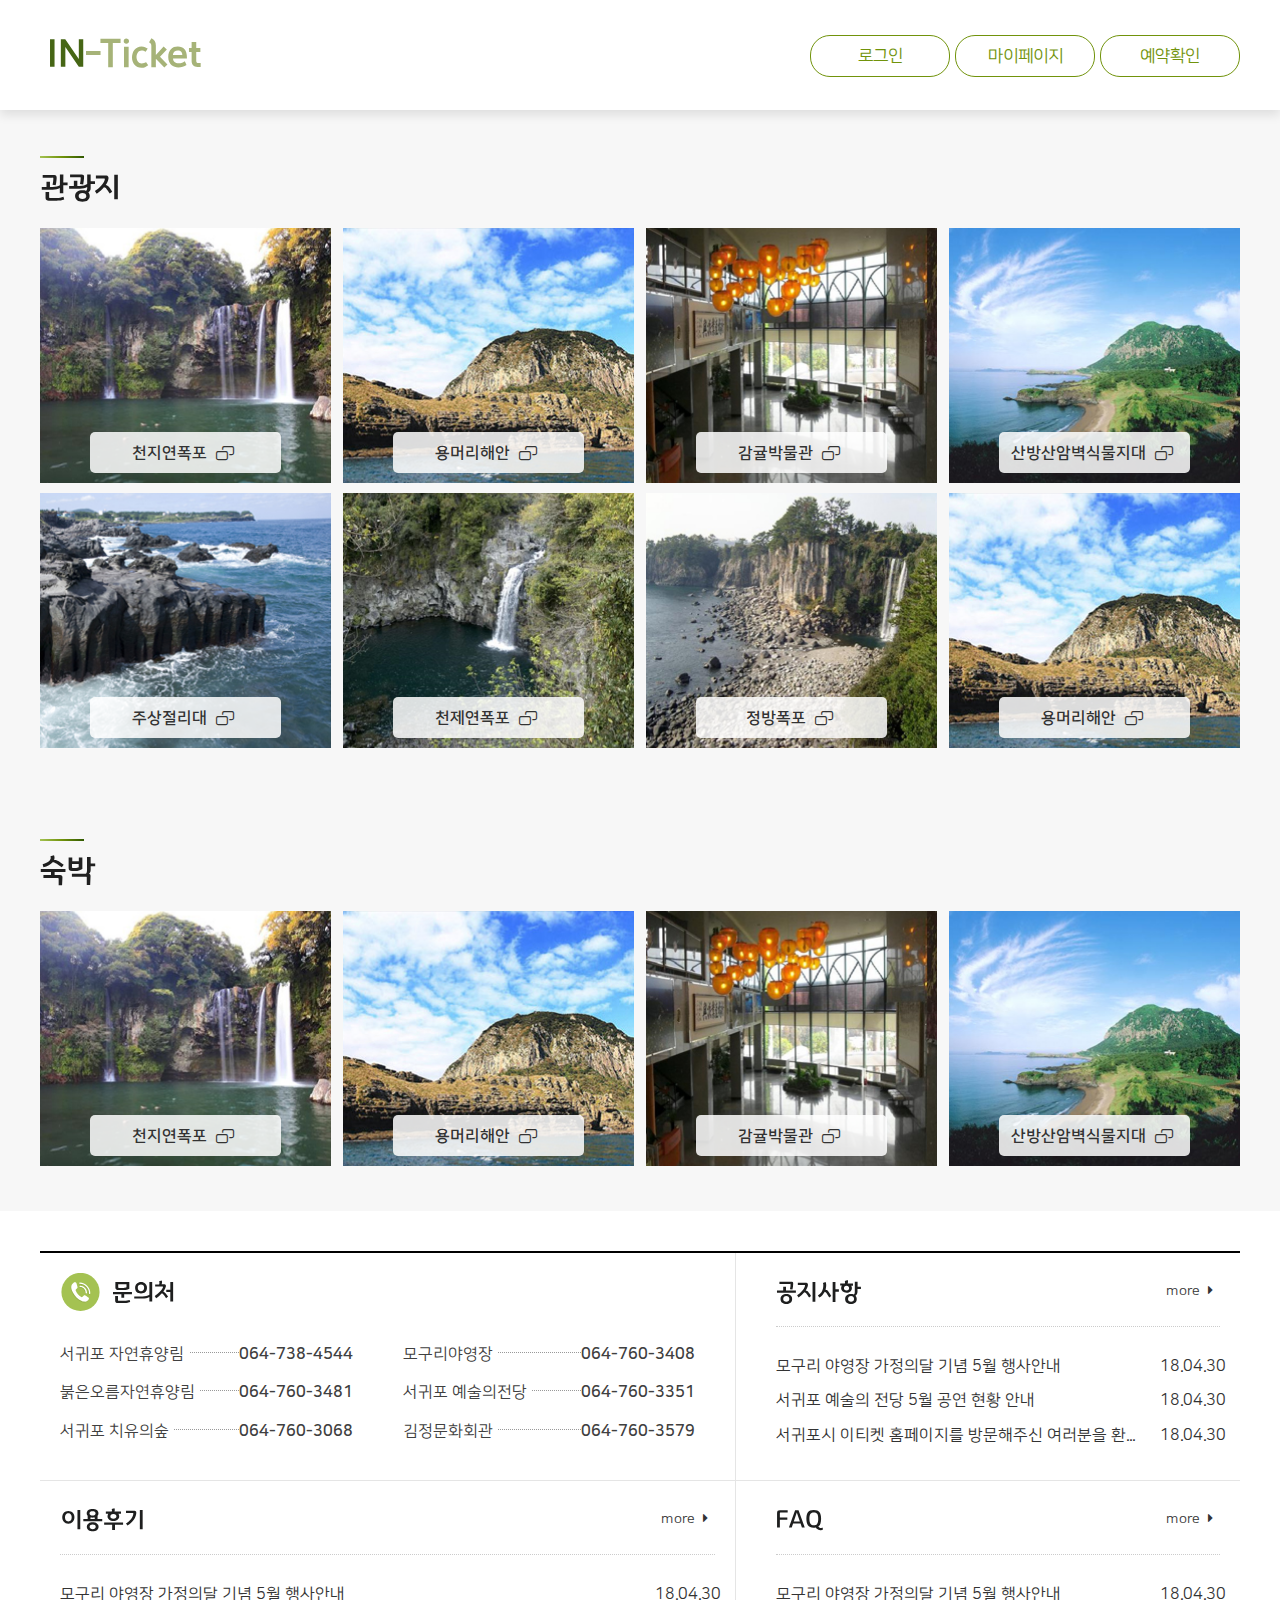
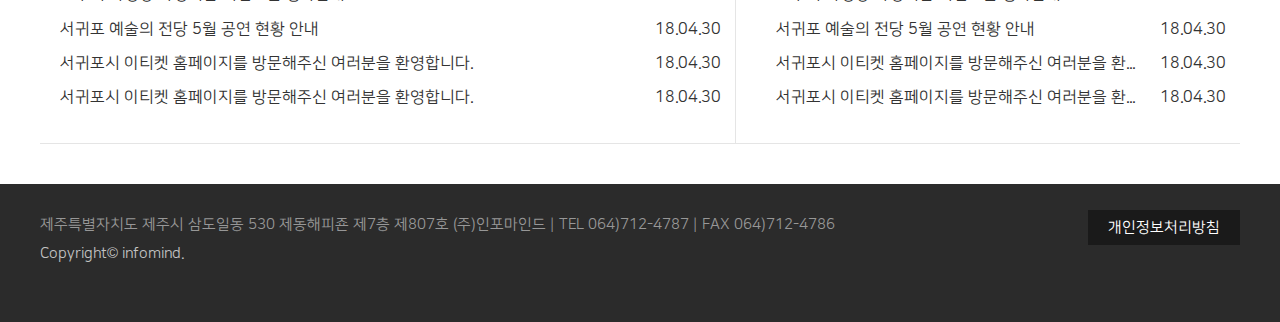
==== commit b181a9a6: "메인페이지 util메뉴 수정" ====
--- a/main.html
+++ b/main.html
@@ -11,9 +11,6 @@
 
     <link href="css/style.css" rel="stylesheet">
     <link href="css/common.css" rel="stylesheet">
-
-    <script src="/js/html5.js"></script>
-    <script src="/js/respond.min.js"></script>
 
 </head>
 
@@ -28,128 +25,15 @@
     <!-- S:header -->
     <header id="header">
         <div class="container">
-
             <h1>
                 <a href="">IN Ticket</a>
             </h1>
-
-            <button class="mobileMenu">메뉴열기
-                    <i class="icon-menu" aria-hidden="true"></i>
-                </button>
+            <ul class="util-menu">
+                <li class="login"><a href="">로그인</a></li>
+                <li class="mypage"><a href="">마이페이지</a></li>
+                <li class="customer"><a href="">예약확인</a></li>
+            </ul>
         </div>
-        <!-- S:main_menu -->
-        <nav id="main-menu">
-            <div class="container">
-                <ul class="util-menu">
-                    <li class="login"><a href="">로그인</a></li>
-                    <li class="mypage"><a href="">마이페이지</a></li>
-                    <li class="customer"><a href=""><i class="icon-user-o" aria-hidden="true"></i>고객센터</a></li>
-                </ul>
-                <ul class="menu-list">
-                    <li>
-                        <h2>
-                            <a href="http://daum.net">휴양숙박시설</a>
-                        </h2>
-                        <ul>
-                            <li>
-                                <a class="active" href="">서귀포자연휴양림</a>
-                            </li>
-                            <li>
-                                <a href="">붉은오름자연휴양림</a>
-                            </li>
-                            <li>
-                                <a href="">서귀포치유의숲</a>
-                            </li>
-                            <li>
-                                <a href="">모구리야영장</a>
-                            </li>
-                        </ul>
-                    </li>
-                    <li>
-                        <h2>
-                            <a href="#">공연예매</a>
-                        </h2>
-                        <ul>
-                            <li>
-                                <a href="">예술의전당</a>
-                            </li>
-                            <li>
-                                <a href="">김정문화회관</a>
-                            </li>
-                        </ul>
-                    </li>
-                    <li>
-                        <h2>
-                            <a href="#">문화시설</a>
-                        </h2>
-                        <ul>
-                            <li>
-                                <a href="">이중섭미술관</a>
-                            </li>
-                            <li>
-                                <a href="">기당미술관</a>
-                            </li>
-                            <li>
-                                <a href="">서복전시관</a>
-                            </li>
-                            <li>
-                                <a href="">소암기념관</a>
-                            </li>
-                        </ul>
-                    </li>
-                    <li>
-                        <h2>
-                            <a href="#">관광지</a>
-                        </h2>
-                        <ul>
-                            <li>
-                                <a href="">천지연폭포</a>
-                            </li>
-                            <li>
-                                <a href="">천제연폭포</a>
-                            </li>
-                            <li>
-                                <a href="">정방폭포</a>
-                            </li>
-                            <li>
-                                <a href="">주상절리대</a>
-                            </li>
-                            <li>
-                                <a href="">산방산암벽식물지대</a>
-                            </li>
-                            <li>
-                                <a href="">감귤박물관</a>
-                            </li>
-                        </ul>
-                    </li>
-                    <li>
-                        <h2>
-                            <a href="#">커뮤니티</a>
-                        </h2>
-                        <ul>
-                            <li>
-                                <a href="">공지사항</a>
-                            </li>
-                            <li>
-                                <a href="">이용후기</a>
-                            </li>
-                            <li>
-                                <a href="">FAQ</a>
-                            </li>
-                        </ul>
-                    </li>
-                    <li class="check">
-                        <h2>
-                            <a href="#"><i class="icon-check" aria-hidden="true"></i>예약확인</a>
-                        </h2>
-                    </li>
-
-
-                </ul>
-
-            </div>
-        </nav>
-        <!-- E:main_menu -->
     </header>
     <!-- E:header -->
     <!-- S:mainContent -->
@@ -215,11 +99,12 @@
                             <h4>정방폭포 <i class="icon-popup"></i></h4>
                         </a>
                     </li>
-                    <li class="banner">
-                        <a href="" target="_blank">
-                            <h4>VISIT JEJU</h4>
-                            <p>제주도 공식 관광정보 포털</p>
-                            <strong>바로가기</strong>
+                    <li>
+                        <a href="" target="_blank">
+                            <p class="image">
+                                <img src="images/main-list02.jpg" alt="용머리해안">
+                            </p>
+                            <h4>용머리해안 <i class="icon-popup"></i></h4>
                         </a>
                     </li>
 
@@ -408,22 +293,13 @@
     <!-- S:footer -->
     <footer id="footer">
         <div class="container">
-            <h2>
+            <!-- <h2>
                 제주특별자치도 서귀포시
-            </h2>
+            </h2> -->
             <div class="footer-util">
                 <ul>
                     <li>
                         <a href="">개인정보처리방침</a>
-                    </li>
-                    <li>
-                        <a href="">저작권보호정책</a>
-                    </li>
-                    <li>
-                        <div>
-                            <i>제주안내 콜센터</i>
-                            <strong>064-120</strong>
-                        </div>
                     </li>
                 </ul>
             </div>
--- a/css/style.css
+++ b/css/style.css
@@ -1 +1 @@
-@import "normalize.css";@import "font-awesome.min.css";@import "fontello.css";@font-face{font-family:'NanumSquare';src:url('../font/nanumsquarer.eot');src:url('../font/nanumsquarer.eot?#iefix') format('embedded-opentype'),url('../font/nanumsquarer.woff2') format('woff2'),url('../font/nanumsquarer.woff') format('woff'),url('../font/nanumsquarer.ttf') format('truetype'),url('../font/nanumsquarer.svg#nanumsquarerregular') format('svg');font-weight:400}@font-face{font-family:'NanumSquare';src:url('../font/nanumsquareb.eot');src:url('../font/nanumsquareb.eot?#iefix') format('embedded-opentype'),url('../font/nanumsquareb.woff2') format('woff2'),url('../font/nanumsquareb.woff') format('woff'),url('../font/nanumsquareb.ttf') format('truetype'),url('../font/nanumsquareb.svg#nanumsquarebregular') format('svg');font-weight:800}.bold{font-weight:800}.normal{font-weight:400}.center{text-align:center}.left{text-align:left}.right{text-align:right}.top{vertical-align:top}.middle{vertical-align:middle}.bottom{vertical-align:bottom}.hidden{overflow:hidden}.none{display:none}.no-list{list-style:none}.mapazero{margin:0;padding:0}.zero{font-size:0}.absolute{position:absolute}.relative{position:relative}.fixed{position:fixed}.static{position:static}.inline-block{display:inline-block}.block{display:block}.flex{display:flex;align-items:center;justify-content:center;display:-webkit-flex;-webkit-align-item:center;-webkit-justify-content:center}.full{width:100%;height:100%}.full-position{left:0;right:0;top:0;bottom:0}.pointer{cursor:pointer}.pagenation{display:inline-block;text-align:center;font-size:0;margin:1.42857143rem 0 2.14285714rem;width:100%}.pagenation a{background:#fff}.pagenation a,.pagenation strong{display:inline-block;vertical-align:top;font-size:.71428571rem;color:#555;border:1px solid #e2e2e2;width:1.57142857rem;height:1.57142857rem;line-height:1.57142857rem;margin:0 .07142857rem}@media all and (min-width:1200px){.pagenation a,.pagenation strong{font-size:14px;width:32px;height:32px;line-height:32px;margin:0 2px}}.pagenation a.jump,.pagenation strong.jump,.pagenation a.move,.pagenation strong.move{font-size:0}.pagenation a.jump i,.pagenation strong.jump i,.pagenation a.move i,.pagenation strong.move i{font-size:.71428571rem}@media all and (min-width:1200px){.pagenation a.jump i,.pagenation strong.jump i,.pagenation a.move i,.pagenation strong.move i{font-size:14px}}.pagenation a.jump,.pagenation strong.jump{width:auto;background:#efefef;padding:0 .71428571rem}.pagenation a.jump i::before,.pagenation strong.jump i::before{margin:0;padding:0;width:auto}.pagenation .active,.pagenation strong{background:#fd9336;color:#fff;font-weight:400;border-color:transparent}.ellipse{overflow:hidden;text-overflow:ellipsis;white-space:nowrap}@keyframes fade{from{background:rgba(0,0,0,0.3)}to{background:rgba(0,0,0,0.7)}}@keyframes heights{to{height:auto}}*{-webkit-box-sizing:border-box;-moz-box-sizing:border-box;box-sizing:border-box}input,select,textarea{-webkit-border-radius:0;-moz-border-radius:0;border-radius:0;-moz-background-clip:padding;-webkit-background-clip:padding-box;background-clip:padding-box}a{text-decoration:none;color:#333}html{min-width:320px;max-width:100%;font-size:14px;min-height:100%}@media (max-width:360px){html{font-size:14px}}@media (min-width:361px) and (max-width:480px){html{font-size:18px}}@media (min-width:481px){html{font-size:22px}}@media (min-width:1200px){html{font-size:14px}}body{font-family:"NanumSquare","Malgun Gothic","apple sd gothic neo",sans-serif}.sr-only{position:absolute !important;overflow:hidden !important;width:1px !important;height:1px !important;padding:0 !important;margin:-1px !important;clip:rect(0, 0, 0, 0) !important;border:0 !important}.sr-only-focusable:active,.sr-only-focusable:focus{position:static;height:auto;margin:0;overflow:visible;clip:auto}article.popup-notice{position:absolute;z-index:2000;left:0;top:7.14285714rem;width:100%;max-width:calc(100% -  1.42857143rem);margin:.71428571rem;background:#ff8200;-webkit-box-shadow:0 2px 2px 0 rgba(0,0,0,0.25);-moz-box-shadow:0 2px 2px 0 rgba(0,0,0,0.25);box-shadow:0 2px 2px 0 rgba(0,0,0,0.25)}@media all and (min-width:1200px){article.popup-notice{left:50%;top:280px;width:500px;margin:0 0 0 -250px}}article.popup-notice h1{position:relative;color:#fff;font-size:1.14285714rem;margin:0;line-height:2.85714286rem;padding:0 .71428571rem}@media all and (min-width:1200px){article.popup-notice h1{font-size:22px;padding:0 10px;line-height:50px}}article.popup-notice h1 button{position:absolute;right:.71428571rem;top:.71428571rem;border:none;background:none;margin:0;padding:0;font-size:0;color:#fff;cursor:pointer}@media all and (min-width:1200px){article.popup-notice h1 button{right:20px;top:10px}}article.popup-notice h1 button i{font-size:1.14285714rem}@media all and (min-width:1200px){article.popup-notice h1 button i{font-size:24px}}article.popup-notice div.text{background:#fff;margin:0 .71428571rem .71428571rem;min-height:21.42857143rem;font-size:.85714286rem;padding:1.42857143rem}@media all and (min-width:1200px){article.popup-notice div.text{font-size:14px}}.lodge_div.popup{display:none;z-index:999;position:absolute;left:0;top:0;background:rgba(0,0,0,0.9);margin:0;padding:2.28571429rem .71428571rem .71428571rem;width:100%;text-align:center}@media all and (min-width:1200px){.lodge_div.popup{padding:50px 10px}}.lodge_div.popup .close{position:absolute;right:.71428571rem;top:.71428571rem;color:#fff;border:none;background:none;font-size:0;cursor:pointer}@media all and (min-width:1200px){.lodge_div.popup .close{left:50%;top:10px;margin-left:570px}}.lodge_div.popup .close i{font-size:1.42857143rem}@media all and (min-width:1200px){.lodge_div.popup .close i{font-size:30px}}.lodge_div.popup .tabs{display:block;width:100%;padding:0;margin:0 auto;list-style:none;font-size:0;background:#ff7800}@media all and (min-width:1200px){.lodge_div.popup .tabs{width:1200px}}.lodge_div.popup .tabs.camptabs{background:#72b044}.lodge_div.popup .tabs.camptabs li a.active{background:#f2f2f2;color:#222}.lodge_div.popup .tabs li{display:inline-block;vertical-align:top;width:calc(50%)}.lodge_div.popup .tabs li a{display:block;padding:1.28571429rem 0;text-align:center;color:#fff;font-size:1rem;cursor:pointer;overflow:hidden;text-overflow:ellipsis;white-space:nowrap}@media all and (min-width:1200px){.lodge_div.popup .tabs li a{font-size:18px;padding:20px 0}}.lodge_div.popup .tabs li a.active{background:#fff;color:#ff7800;font-weight:800}.lodge_div.popup .tab-data{display:none;width:100%}@media all and (min-width:1200px){.lodge_div.popup .tab-data{background:#fff;width:1200px}}.lodge_div.popup .tab-data.active{display:inline-block}.lodge_div.popup .tab-data.camp-popup{background:#f2f2f2}.lodge_div.popup .tab-data.camp-popup h5{background:#f2f2f2}.lodge_div.popup .tab-data.camp-popup .infomation{background:#f2f2f2}.lodge_div.popup .tab-data div.list-wrap{position:relative;background:#f2f2f2;padding:.71428571rem}.lodge_div.popup .tab-data div.list-wrap::after{content:"";display:block;clear:both}@media all and (min-width:1200px){.lodge_div.popup .tab-data div.list-wrap{width:100%;padding:30px 20px 20px 20px}}.lodge_div.popup .tab-data div.list-wrap div.select-list{margin-bottom:1.42857143rem}@media all and (min-width:1200px){.lodge_div.popup .tab-data div.list-wrap div.select-list{float:left;margin-right:40px;margin-bottom:0}}.lodge_div.popup .tab-data div.list-wrap div.select-list h3{display:inline-block;font-size:1rem;margin:0;position:absolute;top:1.28571429rem;left:.71428571rem}@media all and (min-width:1200px){.lodge_div.popup .tab-data div.list-wrap div.select-list h3{font-size:24px;top:40px;left:20px}}.lodge_div.popup .tab-data div.list-wrap div.select-list select{width:8.57142857rem;height:1.78571429rem;border-color:#ddd;border-radius:5px;padding:.35714286rem;font-size:.71428571rem;position:absolute;top:.85714286rem;right:.71428571rem;cursor:pointer;font-weight:800;color:#ff7800}@media all and (min-width:1200px){.lodge_div.popup .tab-data div.list-wrap div.select-list select{width:200px;height:40px;font-size:14px;padding:5px;top:30px;left:380px}}.lodge_div.popup .tab-data div.list-wrap div.select-list div.camp-img-wrap{position:relative;display:block;width:100%;vertical-align:middle;margin-top:3.57142857rem}@media all and (min-width:1200px){.lodge_div.popup .tab-data div.list-wrap div.select-list div.camp-img-wrap{width:560px;height:350px;line-height:350px;margin-top:70px}}.lodge_div.popup .tab-data div.list-wrap div.select-list div.camp-img-wrap img{width:100%;border-radius:8px}@media all and (min-width:1200px){.lodge_div.popup .tab-data div.list-wrap div.select-list div.camp-img-wrap img{vertical-align:middle}}.lodge_div.popup .tab-data div.list-wrap p.camp-image{overflow:hidden;display:block;margin:0;padding:0;width:100%;height:12.85714286rem;border:1px solid #f2f2f2;margin-bottom:1.07142857rem;border-radius:8px}@media all and (min-width:1200px){.lodge_div.popup .tab-data div.list-wrap p.camp-image{width:560px;height:370px;margin:0 20px 0 10px;float:left}}.lodge_div.popup .tab-data div.list-wrap p.camp-image img{display:none}.lodge_div.popup .tab-data div.list-wrap div.reservation-list{position:relative;background:#fff;border:1px solid #f5f5f5;border-radius:8px;padding:.85714286rem}@media all and (min-width:1200px){.lodge_div.popup .tab-data div.list-wrap div.reservation-list{width:550px;height:368px;display:inline-block}}@media all and (min-width:1200px){.lodge_div.popup .tab-data div.list-wrap div.reservation-list.reservation_tab01{margin-top:68px}}.lodge_div.popup .tab-data div.list-wrap div.reservation-list h3{font-size:.85714286rem;margin:0;text-align:left;padding-top:.35714286rem;padding-bottom:1.07142857rem;border-bottom:1px solid #ccc}@media all and (min-width:1200px){.lodge_div.popup .tab-data div.list-wrap div.reservation-list h3{font-size:20px;padding:5px 5px 15px 5px}}.lodge_div.popup .tab-data div.list-wrap div.reservation-list h3 span{border-top:3px solid #f3ba00;padding-top:1.07142857rem}.lodge_div.popup .tab-data div.list-wrap div.reservation-list dl{font-size:.64285714rem;text-align:left;margin:1.07142857rem 0}@media all and (min-width:1200px){.lodge_div.popup .tab-data div.list-wrap div.reservation-list dl{font-size:18px;margin:50px 0 50px 5px}}.lodge_div.popup .tab-data div.list-wrap div.reservation-list dl dd{margin:0;margin-bottom:1.42857143rem}@media all and (min-width:1200px){.lodge_div.popup .tab-data div.list-wrap div.reservation-list dl dd{margin-bottom:30px}}.lodge_div.popup .tab-data div.list-wrap div.reservation-list dl dd:last-child{margin-bottom:0}.lodge_div.popup .tab-data div.list-wrap div.reservation-list dl dd span{margin:0 .71428571rem}.lodge_div.popup .tab-data div.list-wrap div.reservation-list dl dd strong{margin-right:1.07142857rem;width:4.28571429rem}.lodge_div.popup .tab-data div.list-wrap div.reservation-list dl dd strong.oneday{display:inline-block;vertical-align:top;line-height:1.42857143rem;font-size:.57142857rem;text-align:center;background:#f4f4f4;margin-right:0}@media all and (min-width:1200px){.lodge_div.popup .tab-data div.list-wrap div.reservation-list dl dd strong.oneday{line-height:26px;font-size:14px;min-width:60px;height:26px}}.lodge_div.popup .tab-data div.list-wrap div.reservation-list dl dd button{border:none;font-size:0;margin:0;padding:0;background:#ff7800;color:#fff;width:1.28571429rem;height:1.42857143rem;border-radius:0;cursor:pointer}@media all and (min-width:1200px){.lodge_div.popup .tab-data div.list-wrap div.reservation-list dl dd button{width:26px;height:26px}}.lodge_div.popup .tab-data div.list-wrap div.reservation-list dl dd button i{font-size:.85714286rem;line-height:1.42857143rem}@media all and (min-width:1200px){.lodge_div.popup .tab-data div.list-wrap div.reservation-list dl dd button i{line-height:26px}}.lodge_div.popup .tab-data div.list-wrap div.reservation-list dl dd button i::before{margin:0;padding:0}.lodge_div.popup .tab-data div.list-wrap div.reservation-list button{width:100%;height:2.14285714rem;font-size:.85714286rem;background:#ff7800;color:#fff;border:none;border-radius:5px;cursor:pointer}@media all and (min-width:1200px){.lodge_div.popup .tab-data div.list-wrap div.reservation-list button{height:45px;font-size:16px}}.lodge_div.popup .tab-data h5{display:block;width:100%;text-align:center;background:#fff;margin:0;padding:1.28571429rem .71428571rem .71428571rem;font-size:1.14285714rem;font-weight:400;overflow:hidden}@media all and (min-width:1200px){.lodge_div.popup .tab-data h5{font-size:26px;padding:40px 10px 20px}}.lodge_div.popup .tab-data h5 button{background:none;border:none;vertical-align:bottom;font-size:0;cursor:pointer}.lodge_div.popup .tab-data h5 button i{font-size:1.42857143rem}@media all and (min-width:1200px){.lodge_div.popup .tab-data h5 button i{font-size:30px}}.lodge_div.popup .tab-data h5 strong{padding:.28571429rem 1rem;vertical-align:bottom}.lodge_div.popup .tab-data div.selectArea{position:relative;width:100%;background:#fff}@media all and (min-width:1200px){.lodge_div.popup .tab-data div.selectArea{float:left;width:auto}}.lodge_div.popup .tab-data div.selectArea select.staOption{position:relative;padding:0 0 0 .71428571rem;font-size:1rem;height:2.57142857rem;top:0;margin:0 .71428571rem;width:calc(100% -  1.42857143rem)}@media all and (min-width:1200px){.lodge_div.popup .tab-data div.selectArea select.staOption{width:200px;font-size:16px}}.lodge_div.popup .tab-data div.infomation{display:inline-block;text-align:center;width:100%;background:#fff;font-size:.85714286rem;padding:0 0 .71428571rem}@media all and (min-width:1200px){.lodge_div.popup .tab-data div.infomation{float:right;width:auto;font-size:17px;vertical-align:bottom;margin:0 10px}}.lodge_div.popup .tab-data div.infomation p{display:inline-block;margin:0 .42857143rem 0;padding:.71428571rem 0 0}.lodge_div.popup .tab-data div.infomation p.off{color:#999}.lodge_div.popup .tab-data div.infomation p.complite{color:#ff3300}.lodge_div.popup .tab-data div.infomation p.on{color:#0066cc}.lodge_div.popup .tab-data div.infomation p.wheelchair{color:#339900}.lodge_div.popup .tab-data div.infomation p i{margin:0 .42857143rem 0 0}.lodge_div.popup .tab-data div.table-cover{display:inline-block;width:100%;background:#fff;overflow-x:scroll;text-align:center;border-top:2px solid #ff7800}@media all and (min-width:1200px){.lodge_div.popup .tab-data div.table-cover{overflow-y:hidden;margin-top:20px;overflow-x:scroll}}.lodge_div.popup .tab-data div.table-cover table{display:inline-block;white-space:nowrap;background:#fff;border-spacing:0}@media all and (min-width:1200px){.lodge_div.popup .tab-data div.table-cover table{width:100%;table-layout:fixed}}.lodge_div.popup .tab-data div.table-cover table thead tr th{display:inline-block;vertical-align:top;background:#efefef;font-weight:400;padding:.42857143rem 0;border:1px solid #ccc;border-left:none;border-top:none;height:2.85714286rem;width:50px;font-size:.85714286rem}@media all and (min-width:1200px){.lodge_div.popup .tab-data div.table-cover table thead tr th{padding:10px 0;height:50px;font-size:16px}}.lodge_div.popup .tab-data div.table-cover table thead tr th:first-child{width:14.28571429rem;border-left:1px solid #ccc;line-height:2.85714286rem;padding:0 .71428571rem}@media all and (min-width:1200px){.lodge_div.popup .tab-data div.table-cover table thead tr th:first-child{width:300px;line-height:50px;padding:0 10px}}.lodge_div.popup .tab-data div.table-cover table thead tr th.sat{color:#0066cc}.lodge_div.popup .tab-data div.table-cover table thead tr th.sun{color:#ff3300}.lodge_div.popup .tab-data div.table-cover table thead tr th strong{display:block}.lodge_div.popup .tab-data div.table-cover table tbody{float:left}.lodge_div.popup .tab-data div.table-cover table tbody tr:hover{background:#eee}.lodge_div.popup .tab-data div.table-cover table tbody tr td{vertical-align:top;display:inline-block;position:relative;width:50px;color:#ccc;border:1px solid #ccc;border-left:none;border-top:none;text-align:center;height:2.57142857rem;line-height:2.57142857rem;font-size:.85714286rem}@media all and (min-width:1200px){.lodge_div.popup .tab-data div.table-cover table tbody tr td{font-size:14px;height:50px;line-height:50px}}.lodge_div.popup .tab-data div.table-cover table tbody tr td:first-child{border-left:1px solid #ccc;word-break:keep-all;line-height:2.57142857rem;color:#333;width:14.28571429rem;padding:0 .71428571rem;font-family:Verdana}@media all and (min-width:1200px){.lodge_div.popup .tab-data div.table-cover table tbody tr td:first-child{width:300px;line-height:50px}}.lodge_div.popup .tab-data div.table-cover table tbody tr td p{display:flex;align-items:center;justify-content:center;display:-webkit-flex;-webkit-align-item:center;-webkit-justify-content:center;font-size:0;background:#eee;position:absolute;left:0;right:0;top:0;bottom:0;padding:0;margin:0}@media all and (min-width:1200px){.lodge_div.popup .tab-data div.table-cover table tbody tr td p{height:50px}}.lodge_div.popup .tab-data div.table-cover table tbody tr td p.off{color:#999;background:#e0e0e0}.lodge_div.popup .tab-data div.table-cover table tbody tr td p.complite{color:#ff3300;background:#e0e0e0}.lodge_div.popup .tab-data div.table-cover table tbody tr td p.on{color:#0066cc;background:#fff}.lodge_div.popup .tab-data div.table-cover table tbody tr td p.wheelchair{color:#339900;background:#eee}.lodge_div.popup .tab-data div.table-cover table tbody tr td p i{font-size:1rem}@media all and (min-width:1200px){.lodge_div.popup .tab-data div.table-cover table tbody tr td p i{font-size:18px;position:relative;top:6px}}@media all and (min-width:1200px){.lodge_div.popup .tab-data div.table-cover table.c28 th,.lodge_div.popup .tab-data div.table-cover table.c28 td{width:calc((1200px - 300px) / 28);overflow:hidden}.lodge_div.popup .tab-data div.table-cover table.c29 th,.lodge_div.popup .tab-data div.table-cover table.c29 td{width:calc((1200px - 300px) / 29);overflow:hidden}.lodge_div.popup .tab-data div.table-cover table.c30 th,.lodge_div.popup .tab-data div.table-cover table.c30 td{width:calc((1200px - 300px) / 30);overflow:hidden}.lodge_div.popup .tab-data div.table-cover table.c31 th,.lodge_div.popup .tab-data div.table-cover table.c31 td{width:calc((1200px - 300px) / 31);overflow:hidden}}.lodge_div.popup .tab-data div.table-cover.fixT table thead{position:fixed;z-index:30;left:.71428571rem;right:.71428571rem;top:0;white-space:nowrap;overflow:hidden}@media all and (min-width:1200px){.lodge_div.popup .tab-data div.table-cover.fixT table thead{width:1200px;left:50%;margin-left:-600px;right:auto}}.lodge_div.popup .tab-data div.table-cover.fixT table thead tr{display:block;text-align:center;font-size:0}.lodge_div.popup .tab-data div.table-cover.fixT table thead tr th:first-child{left:0}@media all and (min-width:1200px){.lodge_div.popup .tab-data div.table-cover.fixT table thead tr th:first-child{width:300px !important}}.lodge_div.popup .tab-data div.table-cover.fixOn{padding-left:11.42857143rem}.lodge_div.popup .tab-data div.table-cover.fixOn thead{padding-left:11.42857143rem}.lodge_div.popup .tab-data div.table-cover .fix{position:absolute;left:.71428571rem;width:11.42857143rem !important;padding:.28571429rem;letter-spacing:-0.07142857rem;z-index:10;background:#fff;font-size:.71428571rem;overflow:hidden;text-overflow:ellipsis;white-space:nowrap;vertical-align:middle;line-height:1.6;display:flex;justify-content:center;align-items:center}@media all and (min-width:1200px){.lodge_div.popup .tab-data div.table-cover .fix{width:16%}}body .container{position:relative;display:inline-block;margin:0 auto;width:100%;height:100%;text-align:left;vertical-align:top;padding:0 .71428571rem}@media all and (min-width:1200px){body .container{position:relative;display:inline-block;margin:0 auto;width:1200px;height:100%;padding:0}}body header{text-align:center;-webkit-box-shadow:0 5px 10px 0 rgba(0,0,0,0.1);-moz-box-shadow:0 5px 10px 0 rgba(0,0,0,0.1);box-shadow:0 5px 10px 0 rgba(0,0,0,0.1);position:relative;z-index:800}body header>.container{height:3.71428571rem;position:relative}@media all and (min-width:1200px){body header>.container{height:120px;margin-bottom:60px}}body header>.container h1{font-size:0;margin:1rem 0 0;width:5rem;height:1.35714286rem}@media all and (min-width:1200px){body header>.container h1{width:170px;height:34px;margin:36px 0 0 0}}body header>.container h1 a{display:block;height:100%;background:url("../images/logo.svg") no-repeat center / 100% 100%}body header>.container button.mobileMenu{font-size:0;border:none;background:none;margin:0;padding:0;position:absolute;right:.71428571rem;top:1rem}@media all and (min-width:1200px){body header>.container button.mobileMenu{display:none}}body header>.container button.mobileMenu i{font-size:1.42857143rem;color:#364701}body header>.container button.mobileMenu i::before{margin:0;padding:0}@media all and (max-width:1199px){body header nav#main-menu{display:none;position:absolute;z-index:999;top:3.71428571rem;left:0;right:0;height:calc(100% -  3.71428571rem);background:rgba(0,0,0,0.8);padding:0}body header nav#main-menu.on{display:block}body header nav#main-menu .container ul.util-menu{list-style:none;display:inline-block;width:100%;background:#000;font-size:0;margin:0;padding:1.71428571rem 0}body header nav#main-menu .container ul.util-menu li{display:inline-block;background-color:#a4c252;background:-webkit-linear-gradient(left, #a4c252, #71930b, #315901);background:-moz-linear-gradient(left, #a4c252, #71930b, #315901);background:-ms-linear-gradient(left, #a4c252, #71930b, #315901);background:-o-linear-gradient(left, #a4c252, #71930b, #315901);padding:1px;width:calc((100% - 20px) / 3);margin-right:10px;border-radius:1rem}body header nav#main-menu .container ul.util-menu li:last-child{margin-right:0}body header nav#main-menu .container ul.util-menu li a{display:block;height:100%;background:#000;color:#71930b;line-height:1.85714286rem;border-radius:.92857143rem;font-size:.92857143rem;text-align:center}body header nav#main-menu .container ul.util-menu li a i{display:none}body header nav#main-menu .container ul.menu-list{list-style:none;margin-top:4.28571429rem;padding:0;text-align:center}body header nav#main-menu .container ul.menu-list>li h2{margin:1.14285714rem 0 0}body header nav#main-menu .container ul.menu-list>li h2 a{color:#fff;font-size:1.21428571rem}body header nav#main-menu .container ul.menu-list>li ul{margin:0 0 2.85714286rem;background:#000;padding:1.42857143rem 0 .42857143rem;list-style:none;display:none}body header nav#main-menu .container ul.menu-list>li ul li{margin:0 0 1rem}body header nav#main-menu .container ul.menu-list>li ul li a{color:#fff;font-size:.85714286rem}body header nav#main-menu .container ul.menu-list>li ul li a.active{color:#71930b}body header nav#main-menu .container ul.menu-list>li.on h2::after{display:block;content:"";width:2.85714286rem;height:.14285714rem;margin:.71428571rem auto 0;background:#71930b}body header nav#main-menu .container ul.menu-list>li.on ul{display:block}body header nav#main-menu .container ul.menu-list>li.check{display:none}}@media all and (min-width:1200px){body header nav#main-menu{border-top:1px solid #d9d9d9;position:absolute;z-index:999;left:0;right:0;top:120px;height:60px;-webkit-transition:all .1s ease;-moz-transition:all .1s ease;-o-transition:all .1s ease;-ms-transition:all .1s ease;transition:all .1s ease}body header nav#main-menu::after{content:"";display:block;position:absolute;z-index:-1;left:0;right:0;top:60px;bottom:0;background:#000}body header nav#main-menu .container ul.util-menu{margin:0;padding:0;font-size:0}body header nav#main-menu .container ul.util-menu li{display:inline-block;position:absolute;top:-80px;text-align:center;background-color:#a4c252;background:-webkit-linear-gradient(left, #a4c252, #71930b, #315901);background:-moz-linear-gradient(left, #a4c252, #71930b, #315901);background:-ms-linear-gradient(left, #a4c252, #71930b, #315901);background:-o-linear-gradient(left, #a4c252, #71930b, #315901);padding:1px;border-radius:20px;min-width:140px}body header nav#main-menu .container ul.util-menu li.mypage{right:150px}body header nav#main-menu .container ul.util-menu li.login{right:300px}body header nav#main-menu .container ul.util-menu li.customer{right:0}body header nav#main-menu .container ul.util-menu li a{display:block;height:100%;background:#fff;color:#364701;line-height:38px;border-radius:19px;font-size:17px;padding:0 26px;text-align:center}body header nav#main-menu .container ul.menu-list{list-style:none;margin:0;padding:0;font-size:0;white-space:nowrap}body header nav#main-menu .container ul.menu-list>li{display:inline-block;vertical-align:top;width:calc(100% / 6)}body header nav#main-menu .container ul.menu-list>li h2{margin:0;padding:0}body header nav#main-menu .container ul.menu-list>li h2 a{display:block;text-align:center;font-size:21px;line-height:60px}body header nav#main-menu .container ul.menu-list>li.check h2 a{color:#71930b}body header nav#main-menu .container ul.menu-list>li ul{-webkit-opacity:0;-moz-opacity:0;opacity:0;-webkit-transition:all .1s ease;-moz-transition:all .1s ease;-o-transition:all .1s ease;-ms-transition:all .1s ease;transition:all .1s ease;list-style:none;margin:0;padding:0;height:0}body header nav#main-menu.on{-webkit-transition:all .1s ease;-moz-transition:all .1s ease;-o-transition:all .1s ease;-ms-transition:all .1s ease;transition:all .1s ease;height:320px}body header nav#main-menu.on .container ul.menu-list>li ul{-webkit-opacity:1;-moz-opacity:1;opacity:1;-webkit-transition:all .1s ease;-moz-transition:all .1s ease;-o-transition:all .1s ease;-ms-transition:all .1s ease;transition:all .1s ease;padding:30px 0;height:259px}body header nav#main-menu.on .container ul.menu-list>li ul li a{display:block;text-align:center;font-size:16px;color:#666;line-height:30px}body header nav#main-menu.on .container ul.menu-list>li ul li a.active,body header nav#main-menu.on .container ul.menu-list>li ul li a:hover{color:#71930b !important}body header nav#main-menu.on .container ul.menu-list>li ul.on{background:#000;position:relative}body header nav#main-menu.on .container ul.menu-list>li ul.on::before{content:"";display:block;position:absolute;left:76px;right:76px;top:-3px;height:2px;background:#71930b}body header nav#main-menu.on .container ul.menu-list>li ul.on li a{color:#fff}}body div#content{font-size:0}body div#content section.main-issue{text-align:center;background:url("../images/main-bg-mobile.jpg") no-repeat center / cover}@media all and (min-width:1200px){body div#content section.main-issue{background:url("../images/main-bg.jpg") no-repeat center / cover}}body div#content section.main-issue .container{min-height:56.07142857rem}@media all and (min-width:1200px){body div#content section.main-issue .container{height:1152px;padding:0 60px}}body div#content section.main-issue .container h2{color:#fff;font-size:1.21428571rem;margin:0;padding:1.78571429rem 0 1.42857143rem;word-break:keep-all;white-space:nowrap;text-align:center;border-bottom:1px solid rgba(255,255,255,0.1)}@media all and (min-width:1200px){body div#content section.main-issue .container h2{font-size:35px;padding:46px 0 30px}}body div#content section.main-issue .container h2 strong{text-shadow:0 1px 3px rgba(0,0,0,0.25)}body div#content section.main-issue .container h2 small{display:block;font-weight:400;font-size:.85714286rem;margin-top:.42857143rem}@media all and (min-width:1200px){body div#content section.main-issue .container h2 small{font-size:16px;margin-top:10px}}body div#content section.main-issue .container div.lodge{border-top:1px solid rgba(0,0,0,0.1)}body div#content section.main-issue .container div.lodge h3{width:8.5rem;height:1.32142857rem;margin:1.42857143rem auto 1.14285714rem;font-size:0;background:url("../images/main-lodge.svg") no-repeat center / 100%}@media all and (min-width:1200px){body div#content section.main-issue .container div.lodge h3{width:204px;height:32px;margin:30px auto 24px}}body div#content section.main-issue .container div.lodge ul{list-style:none;margin:0;padding:0;font-size:0}body div#content section.main-issue .container div.lodge ul li{display:inline-block;position:relative;vertical-align:top;width:calc((100% - 12px) / 2);margin-bottom:12px;height:11.85714286rem;background:#fff}@media all and (max-width:1199px){body div#content section.main-issue .container div.lodge ul li:nth-child(odd){margin-right:12px}}@media all and (min-width:1200px){body div#content section.main-issue .container div.lodge ul li{width:calc((100% - 90px) / 4);height:320px;margin-right:30px}body div#content section.main-issue .container div.lodge ul li:last-child{margin-right:0}}body div#content section.main-issue .container div.lodge ul li a p.image{overflow:hidden;margin:0;padding:0;height:7.14285714rem}@media all and (min-width:1200px){body div#content section.main-issue .container div.lodge ul li a p.image{height:200px}}body div#content section.main-issue .container div.lodge ul li a p.image img{display:none}body div#content section.main-issue .container div.lodge ul li a h4 strong{display:block;margin:1rem auto .42857143rem;font-size:0}@media all and (min-width:1200px){body div#content section.main-issue .container div.lodge ul li a h4 strong{margin:28px auto 16px}}body div#content section.main-issue .container div.lodge ul li a h4 strong.lodge01{width:7.71428571rem;height:1.21428571rem;background:url("../images/lodge01.svg") no-repeat center / 100%}@media all and (min-width:1200px){body div#content section.main-issue .container div.lodge ul li a h4 strong.lodge01{width:165px;height:26px}}body div#content section.main-issue .container div.lodge ul li a h4 strong.lodge02{width:8.14285714rem;height:1.21428571rem;background:url("../images/lodge02.svg") no-repeat center / 100%}@media all and (min-width:1200px){body div#content section.main-issue .container div.lodge ul li a h4 strong.lodge02{width:183px;height:26px}}body div#content section.main-issue .container div.lodge ul li a h4 strong.lodge03{width:6.92857143rem;height:1.21428571rem;background:url("../images/lodge03.svg") no-repeat center / 100%}@media all and (min-width:1200px){body div#content section.main-issue .container div.lodge ul li a h4 strong.lodge03{width:161px;height:26px}}body div#content section.main-issue .container div.lodge ul li a h4 strong.lodge04{width:5.71428571rem;height:1.21428571rem;background:url("../images/lodge04.svg") no-repeat center / 100%}@media all and (min-width:1200px){body div#content section.main-issue .container div.lodge ul li a h4 strong.lodge04{width:138px;height:26px}}body div#content section.main-issue .container div.lodge ul li a h4 small{display:block;text-align:center}body div#content section.main-issue .container div.lodge ul li a h4 small i{display:inline-block;font-weight:400;font-style:normal;font-size:.71428571rem;margin:0 .14285714rem;padding:0 .28571429rem;line-height:1.42857143rem;color:#555;border:1px solid #e5e5e5;border-radius:3px}@media all and (min-width:1200px){body div#content section.main-issue .container div.lodge ul li a h4 small i{font-size:16px;line-height:35px;margin:0 4px;padding:0 10px}}body div#content section.main-issue .container div.lodge ul li a>strong{display:inline-block;position:absolute;right:.28571429rem;top:5.57142857rem;font-size:.64285714rem;padding:0 .42857143rem;border-radius:5px;color:#fff;background-color:#ffa100;background:-webkit-linear-gradient(left, #ffa100, #ff8200, #ff6400);background:-moz-linear-gradient(left, #ffa100, #ff8200, #ff6400);background:-ms-linear-gradient(left, #ffa100, #ff8200, #ff6400);background:-o-linear-gradient(left, #ffa100, #ff8200, #ff6400);line-height:1.28571429rem}@media all and (min-width:1200px){body div#content section.main-issue .container div.lodge ul li a>strong{font-size:14px;line-height:28px;padding:0 10px;right:10px;top:162px}}body div#content section.main-issue .container div.lodge ul li a:hover u{display:block;position:absolute;left:0;top:0;right:0;height:7.14285714rem;font-size:.71428571rem;text-align:center;background:rgba(0,0,0,0.6)}@media all and (min-width:1200px){body div#content section.main-issue .container div.lodge ul li a:hover u{height:200px;font-size:20px}}body div#content section.main-issue .container div.lodge ul li a:hover u i{display:inline-block;margin:1.78571429rem 0 0;width:3.57142857rem;height:3.57142857rem;padding:1rem 0 0;border-radius:50%;font-style:normal;color:#fff;background:#000;-webkit-box-shadow:1px 1px 1px 0 rgba(255,255,255,0.15);-moz-box-shadow:1px 1px 1px 0 rgba(255,255,255,0.15);box-shadow:1px 1px 1px 0 rgba(255,255,255,0.15)}@media all and (min-width:1200px){body div#content section.main-issue .container div.lodge ul li a:hover u i{margin:60px 0 0;padding:20px 0 0;height:200px;font-size:20px;width:80px;height:80px}}body div#content section.main-issue .container div.lodge ul li a:hover u i strong{font-weight:400;display:block}body div#content section.main-issue .container div.show{position:relative;padding:0 0 1.78571429rem 0;overflow:hidden}body div#content section.main-issue .container div.show h3{width:4.35714286rem;height:1.32142857rem;margin:2.14285714rem auto 1.14285714rem;font-size:0;background:url("../images/main-show.svg") no-repeat center / 100%}@media all and (min-width:1200px){body div#content section.main-issue .container div.show h3{width:109px;height:32px;margin:40px auto 24px}}body div#content section.main-issue .container div.show ul{font-size:0;list-style:none;margin:0;padding:0}body div#content section.main-issue .container div.show ul li{display:inline-block;margin-right:12px}@media all and (min-width:1200px){body div#content section.main-issue .container div.show ul li{margin-right:30px}}body div#content section.main-issue .container div.show ul li a p.image{padding-top:140%}body div#content section.main-issue .container div.show ul li a p.image img{display:none}body div#content section.main-issue .container div.show ul li a h4{background:#fff;margin:0;padding:1rem 0;text-align:center}@media all and (min-width:1200px){body div#content section.main-issue .container div.show ul li a h4{padding:26px 0}}body div#content section.main-issue .container div.show ul li a h4 strong{display:block;font-size:.85714286rem;overflow:hidden;text-overflow:ellipsis;white-space:nowrap}@media all and (min-width:1200px){body div#content section.main-issue .container div.show ul li a h4 strong{font-size:19px}}body div#content section.main-issue .container div.show ul li a h4 small{font-size:.71428571rem;padding:.28571429rem 0 0;color:#555;display:block;overflow:hidden;text-overflow:ellipsis;white-space:nowrap}@media all and (min-width:1200px){body div#content section.main-issue .container div.show ul li a h4 small{font-size:15px}}body div#content section.main-issue .container div.show .slick-dots{position:absolute;right:0;top:2.85714286rem}@media all and (min-width:1200px){body div#content section.main-issue .container div.show .slick-dots{top:50px;right:10px}}body div#content section.main-issue .container div.show .slick-dots li{display:inline-block;background:rgba(255,255,255,0.5);width:.57142857rem;height:.57142857rem;border-radius:50%;margin:0 0 0 .28571429rem}@media all and (min-width:1200px){body div#content section.main-issue .container div.show .slick-dots li{width:15px;height:15px;margin:0 0 0 6px}}body div#content section.main-issue .container div.show .slick-dots li.slick-active{background-color:#f4830c;background:-webkit-linear-gradient(top, #f4830c, #f3780b, #f26e0a);background:-moz-linear-gradient(top, #f4830c, #f3780b, #f26e0a);background:-ms-linear-gradient(top, #f4830c, #f3780b, #f26e0a);background:-o-linear-gradient(top, #f4830c, #f3780b, #f26e0a)}body div#content section.main-issue .container button{display:none}@media all and (min-width:1200px){body div#content section.main-issue .container button{font-size:0;display:block;border:none;background:#fff;width:35px;height:35px;border-radius:50%;margin:0;padding:0;position:absolute;bottom:260px;outline:none;cursor:pointer}body div#content section.main-issue .container button.prev{left:0}body div#content section.main-issue .container button.next{right:0}body div#content section.main-issue .container button i{font-size:18px}body div#content section.main-issue .container button i::before{margin:0;padding:0}}body div#content section.main-issue.no-img div.container{min-height:36.42857143rem}@media all and (min-width:1200px){body div#content section.main-issue.no-img div.container{height:620px}}body div#content section.main-list{text-align:center;background:#f7f7f7;padding:0 0 .71428571rem}@media all and (min-width:1200px){body div#content section.main-list{padding:0 0 35px}}body div#content section.main-list .container::before{content:"";display:block;width:3.14285714rem;height:.14285714rem;margin:1.42857143rem auto 0;background-color:#a4c252;background:-webkit-linear-gradient(left, #a4c252, #71930b, #315901);background:-moz-linear-gradient(left, #a4c252, #71930b, #315901);background:-ms-linear-gradient(left, #a4c252, #71930b, #315901);background:-o-linear-gradient(left, #a4c252, #71930b, #315901)}@media all and (min-width:1200px){body div#content section.main-list .container::before{margin:46px 0 0}}body div#content section.main-list .container h2{width:2.85714286rem;height:1.32142857rem;margin:.71428571rem auto 1.14285714rem;font-size:0;background:url("../images/main-list.svg") no-repeat center / 100%}@media all and (min-width:1200px){body div#content section.main-list .container h2{width:80px;height:32px;margin:14px 0 24px}}body div#content section.main-list .container h2.lodge{width:1.92857143rem;height:1.32142857rem;background:url("../images/main-list2.svg") no-repeat center / 100%}@media all and (min-width:1200px){body div#content section.main-list .container h2.lodge{width:58px;height:32px;margin:14px 0 24px}}body div#content section.main-list .container ul{list-style:none;margin:0;padding:0;font-size:0}body div#content section.main-list .container ul li{position:relative;margin:0 0 .71428571rem}@media all and (min-width:1200px){body div#content section.main-list .container ul li{display:inline-block;width:calc((100% - 36px) / 4);margin-right:12px}body div#content section.main-list .container ul li:nth-child(4n){margin-right:0}}body div#content section.main-list .container ul li a p.image{padding:50% 0 0}@media all and (min-width:1200px){body div#content section.main-list .container ul li a p.image{padding:255px 0 0}}body div#content section.main-list .container ul li a p.image img{display:none}body div#content section.main-list .container ul li a h4{position:absolute;margin:0;padding:0;overflow:hidden;text-overflow:ellipsis;white-space:nowrap;left:3.57142857rem;right:3.57142857rem;bottom:.71428571rem;font-size:.85714286rem;line-height:1.78571429rem;background:rgba(255,255,255,0.85);text-align:center;border-radius:5px}@media all and (min-width:1200px){body div#content section.main-list .container ul li a h4{line-height:40px;font-size:16px}}body div#content section.main-list .container ul li a h4 i{font-size:1.14285714rem;position:relative;top:.14285714rem}@media all and (min-width:1200px){body div#content section.main-list .container ul li a h4 i{font-size:20px}}@media all and (min-width:1200px){body div#content section.main-list .container ul li a:hover h4{line-height:inherit;background:rgba(0,0,0,0.7);border-radius:0;height:auto;left:0;right:0;top:0;bottom:0;color:#fff;padding:80px 0 0}body div#content section.main-list .container ul li a:hover h4 i{display:block;margin:20px auto 0;background:#000;width:58px;height:58px;line-height:58px;font-size:30px;border-radius:50%;-webkit-box-shadow:1px 1px 1px 0 rgba(255,255,255,0.15);-moz-box-shadow:1px 1px 1px 0 rgba(255,255,255,0.15);box-shadow:1px 1px 1px 0 rgba(255,255,255,0.15)}}body div#content section.main-list .container ul li.banner{vertical-align:top;display:inline-block;width:100%;background:#a4c252;height:3.42857143rem}@media all and (min-width:1200px){body div#content section.main-list .container ul li.banner{width:calc((100% - 36px) / 4);height:255px}}body div#content section.main-list .container ul li.banner a{display:inline-block;width:100%;height:100%}body div#content section.main-list .container ul li.banner a h4{position:static;font-size:0;width:9.78571429rem;height:2.07142857rem;margin:.71428571rem 0 0 .71428571rem;background:url("../images/visitjeju-mobile.svg") no-repeat center / 100%}@media all and (min-width:1200px){body div#content section.main-list .container ul li.banner a h4{display:block;margin:30px auto 10px;width:208px;height:105px;background:url("../images/visitjeju-pc.svg") no-repeat center / 100%}}@media all and (min-width:1200px){body div#content section.main-list .container ul li.banner a p{font-size:15px;text-align:center;margin:0;padding:0}}body div#content section.main-list .container ul li.banner a strong{display:block;position:absolute;right:.71428571rem;top:.71428571rem;line-height:2rem;padding:0 .71428571rem;background:#315901;color:#fff;font-size:.85714286rem}@media all and (min-width:1200px){body div#content section.main-list .container ul li.banner a strong{position:static;text-align:center;margin:30px 60px 0;font-size:15px;line-height:40px}}body div#content section.customer{text-align:center}body div#content section.customer .container{margin-top:1.07142857rem;color:#404040}@media all and (min-width:1200px){body div#content section.customer .container{border-top:2px solid #000;margin:40px 0;font-size:0;border-bottom:1px solid #e5e5e5}}body div#content section.customer .container div.tel{border-top:2px solid #000;padding:1.07142857rem .57142857rem}@media all and (min-width:1200px){body div#content section.customer .container div.tel{border:none;border-right:1px solid #e5e5e5;display:inline-block;vertical-align:top;width:58%;padding:20px 20px 20px 20px;border-bottom:1px solid #e5e5e5}}body div#content section.customer .container div.tel h2{font-size:0;width:5.57142857rem;height:1.85714286rem;background:url("../images/main-customer.svg") no-repeat center / 100%}@media all and (min-width:1200px){body div#content section.customer .container div.tel h2{width:115px;height:38px}}body div#content section.customer .container div.tel ul{list-style:none;padding:0;margin:1rem 0 0;font-size:0}@media all and (min-width:1200px){body div#content section.customer .container div.tel ul{padding:20px 0 0}}body div#content section.customer .container div.tel ul li{position:relative;margin-bottom:1rem}@media all and (min-width:1200px){body div#content section.customer .container div.tel ul li{display:inline-block;width:calc(50% - 15px);margin-bottom:20px}body div#content section.customer .container div.tel ul li:nth-child(odd){margin-right:30px}}body div#content section.customer .container div.tel ul li::before{display:block;content:"";position:absolute;top:.5rem;width:100%;height:1px;border-top:1px dotted #999}body div#content section.customer .container div.tel ul li strong{position:relative;z-index:100;background:#fff;font-size:.85714286rem;padding:0 .35714286rem 0 0;font-weight:100}@media all and (min-width:1200px){body div#content section.customer .container div.tel ul li strong{font-size:16px}}body div#content section.customer .container div.tel ul li u{float:right;position:relative;font-size:.92857143rem;z-index:100;background:#fff;text-decoration:none;font-weight:800;color:#404040;padding:0 0 0 .35714286rem}@media all and (min-width:1200px){body div#content section.customer .container div.tel ul li u{font-size:16px;padding:0 20px 0 0}}body div#content section.customer .container div.tel ul li::before{display:block;content:"";position:absolute;top:.5rem;width:100%;height:1px;border-top:1px dotted #999}body div#content section.customer .container div.notice{border-top:1px solid #e5e5e5;padding:1.07142857rem .57142857rem 0 .57142857rem;position:relative}@media all and (min-width:1200px){body div#content section.customer .container div.notice{border:none;display:inline-block;vertical-align:top;width:42%;padding:20px 20px 20px 40px;border-bottom:1px solid #e5e5e5}}body div#content section.customer .container div.notice h2{font-size:0;width:4.21428571rem;height:1.85714286rem;background:url("../images/main-notice.svg") no-repeat center / 100%}@media all and (min-width:1200px){body div#content section.customer .container div.notice h2{width:86px;height:38px}}body div#content section.customer .container div.notice ul{list-style:none;margin:1.07142857rem 0 0;padding:1.42857143rem 0 .71428571rem;border-top:1px dotted #ccc}@media all and (min-width:1200px){body div#content section.customer .container div.notice ul{padding:30px 0 0}}body div#content section.customer .container div.notice ul li a{display:block;font-size:0;margin-bottom:.57142857rem}@media all and (min-width:1200px){body div#content section.customer .container div.notice ul li a{margin-bottom:16px}}body div#content section.customer .container div.notice ul li a p{display:inline-block;width:calc(100% -  4.28571429rem);overflow:hidden;text-overflow:ellipsis;white-space:nowrap;margin:0;padding:0;font-size:.78571429rem}@media all and (min-width:1200px){body div#content section.customer .container div.notice ul li a p{font-size:16px;padding-right:20px}}body div#content section.customer .container div.notice ul li a i{display:inline-block;width:4.28571429rem;font-size:.78571429rem;vertical-align:top;font-style:normal;text-align:right;font-weight:100}@media all and (min-width:1200px){body div#content section.customer .container div.notice ul li a i{font-size:16px}}body div#content section.customer .container div.notice a.more{position:absolute;right:0;top:1.71428571rem;font-size:.78571429rem}@media all and (min-width:1200px){body div#content section.customer .container div.notice a.more{right:20px;top:30px;font-size:14px}}body div#content section.customer .container div.main-review{border-top:1px solid #e5e5e5;padding:1.07142857rem .57142857rem 0 .57142857rem;position:relative}@media all and (min-width:1200px){body div#content section.customer .container div.main-review{border:none;display:inline-block;vertical-align:top;width:58%;padding:20px;border-right:1px solid #e5e5e5}}body div#content section.customer .container div.main-review h2{font-size:0;width:4.21428571rem;height:1.85714286rem;background:url("../images/main-review.svg") no-repeat center / 100%}@media all and (min-width:1200px){body div#content section.customer .container div.main-review h2{width:86px;height:38px}}body div#content section.customer .container div.main-review ul{list-style:none;margin:1.07142857rem 0 0;padding:1.42857143rem 0 .71428571rem;border-top:1px dotted #ccc}@media all and (min-width:1200px){body div#content section.customer .container div.main-review ul{padding:30px 0 0}}body div#content section.customer .container div.main-review ul li a{display:block;font-size:0;margin-bottom:.57142857rem}@media all and (min-width:1200px){body div#content section.customer .container div.main-review ul li a{margin-bottom:16px}}body div#content section.customer .container div.main-review ul li a p{display:inline-block;width:calc(100% -  4.28571429rem);overflow:hidden;text-overflow:ellipsis;white-space:nowrap;margin:0;padding:0;font-size:.78571429rem}@media all and (min-width:1200px){body div#content section.customer .container div.main-review ul li a p{font-size:16px;padding-right:20px}}body div#content section.customer .container div.main-review ul li a i{display:inline-block;width:4.28571429rem;font-size:.78571429rem;vertical-align:top;font-style:normal;text-align:right;font-weight:100}@media all and (min-width:1200px){body div#content section.customer .container div.main-review ul li a i{font-size:16px}}body div#content section.customer .container div.main-review a.more{position:absolute;right:0;top:1.71428571rem;font-size:.78571429rem}@media all and (min-width:1200px){body div#content section.customer .container div.main-review a.more{right:20px;top:30px;font-size:14px}}body div#content section.customer .container div.faq{border-top:1px solid #e5e5e5;padding:1.07142857rem .57142857rem 0 .57142857rem;position:relative}@media all and (min-width:1200px){body div#content section.customer .container div.faq{border:none;display:inline-block;vertical-align:top;width:42%;padding:20px 20px 20px 40px}}body div#content section.customer .container div.faq h2{font-size:0;width:2.57142857rem;height:1.85714286rem;background:url("../images/main-faq.svg") no-repeat center / 100%}@media all and (min-width:1200px){body div#content section.customer .container div.faq h2{width:48px;height:38px}}body div#content section.customer .container div.faq ul{list-style:none;margin:1.07142857rem 0 0;padding:1.42857143rem 0 .71428571rem;border-top:1px dotted #ccc}@media all and (min-width:1200px){body div#content section.customer .container div.faq ul{padding:30px 0 0}}body div#content section.customer .container div.faq ul li a{display:block;font-size:0;margin-bottom:.57142857rem}@media all and (min-width:1200px){body div#content section.customer .container div.faq ul li a{margin-bottom:16px}}body div#content section.customer .container div.faq ul li a p{display:inline-block;width:calc(100% -  4.28571429rem);overflow:hidden;text-overflow:ellipsis;white-space:nowrap;margin:0;padding:0;font-size:.78571429rem}@media all and (min-width:1200px){body div#content section.customer .container div.faq ul li a p{font-size:16px;padding-right:20px}}body div#content section.customer .container div.faq ul li a i{display:inline-block;width:4.28571429rem;font-size:.78571429rem;vertical-align:top;font-style:normal;text-align:right;font-weight:100}@media all and (min-width:1200px){body div#content section.customer .container div.faq ul li a i{font-size:16px}}body div#content section.customer .container div.faq a.more{position:absolute;right:0;top:1.71428571rem;font-size:.78571429rem}@media all and (min-width:1200px){body div#content section.customer .container div.faq a.more{right:20px;top:30px;font-size:14px}}body div#content section.sub-head{display:inline-block;overflow:hidden;width:100%;font-size:0}@media all and (min-width:1200px){body div#content section.sub-head{display:inline-block;width:100%;text-align:center;background:#f7f7f7}}body div#content section.sub-head ul{display:none}@media all and (min-width:1200px){body div#content section.sub-head ul{display:block;width:1200px;margin:46px auto 26px;text-align:right;padding:0;list-style:none;font-size:17px}body div#content section.sub-head ul li{display:inline-block;color:#939393}body div#content section.sub-head ul li::after{content:">";display:inline-block;padding:0 6px;color:#999}body div#content section.sub-head ul li:last-child strong{color:#1e1e1e}body div#content section.sub-head ul li:last-child::after{content:""}}body div#content section.camp-head{display:inline-block;width:100%;text-align:center;background:#f7f7f7}body div#content section.camp-head .container{background:#fff;position:relative;font-size:0;padding:0}@media all and (min-width:1200px){body div#content section.camp-head .container{padding:0 70px}}@media all and (min-width:1200px){body div#content section.camp-head .container div.camp-wrap{padding-top:70px}}body div#content section.camp-head .container div.camp-wrap p.img{overflow:hidden;margin:0;padding:0;width:100%;height:17.85714286rem;padding:0 -25%}@media all and (min-width:1200px){body div#content section.camp-head .container div.camp-wrap p.img{width:100%;height:290px}}body div#content section.camp-head .container div.camp-wrap p.img img{display:none}body div#content section.camp-head .container div.camp-wrap div.title{width:100%;padding:.71428571rem}@media all and (min-width:1200px){body div#content section.camp-head .container div.camp-wrap div.title{padding:50px 0;position:relative}}body div#content section.camp-head .container div.camp-wrap div.title h3{font-size:1.28571429rem;margin:1.42857143rem 0 .71428571rem 0;text-align:center}@media all and (min-width:1200px){body div#content section.camp-head .container div.camp-wrap div.title h3{display:inline-block;width:300px;margin:0;padding:0;text-align:left;font-size:38px;font-weight:400}}@media all and (min-width:1200px){body div#content section.camp-head .container div.camp-wrap div.title div.type{position:absolute;right:150px;top:60px}}body div#content section.camp-head .container div.camp-wrap div.title div.type ul{margin:0;padding:0;list-style:none;width:11.42857143rem;margin:0 auto;padding-left:1.42857143rem}@media all and (min-width:1200px){body div#content section.camp-head .container div.camp-wrap div.title div.type ul{width:250px}}body div#content section.camp-head .container div.camp-wrap div.title div.type ul li{display:inline-block;width:5.71428571rem}body div#content section.camp-head .container div.camp-wrap div.title div.type ul li:first-child{width:4.28571429rem}@media all and (min-width:1200px){body div#content section.camp-head .container div.camp-wrap div.title div.type ul li{width:120px}body div#content section.camp-head .container div.camp-wrap div.title div.type ul li:first-child{width:80px}}body div#content section.camp-head .container div.camp-wrap div.title div.type ul li input{display:none}body div#content section.camp-head .container div.camp-wrap div.title div.type ul li label{font-size:.85714286rem}@media all and (min-width:1200px){body div#content section.camp-head .container div.camp-wrap div.title div.type ul li label{font-size:17px}}body div#content section.camp-head .container div.camp-wrap div.title div.type ul li label::before{content:"";display:inline-block;width:.42857143rem;height:.42857143rem;margin:0 .28571429rem 0 0;background:#eee;border:6px solid #fff;border-radius:50%;-webkit-box-shadow:0 2px 2px 0 rgba(0,0,0,0.25);-moz-box-shadow:0 2px 2px 0 rgba(0,0,0,0.25);box-shadow:0 2px 2px 0 rgba(0,0,0,0.25)}@media all and (min-width:1200px){body div#content section.camp-head .container div.camp-wrap div.title div.type ul li label::before{margin:0 10px 0 0;border-width:4px;width:10px;height:10px}}body div#content section.camp-head .container div.camp-wrap div.title div.type ul li input:checked+label::before{background:#f3740b}body div#content section.camp-head .container div.camp-wrap div.title button{display:block;width:100%;height:2.14285714rem;background-color:#ffa306;background:-webkit-linear-gradient(top, #ffa306, #ff8900, #ff7506);background:-moz-linear-gradient(top, #ffa306, #ff8900, #ff7506);background:-ms-linear-gradient(top, #ffa306, #ff8900, #ff7506);background:-o-linear-gradient(top, #ffa306, #ff8900, #ff7506);color:#fff;border:none;font-size:.85714286rem;margin:30px auto;cursor:pointer}@media all and (min-width:1200px){body div#content section.camp-head .container div.camp-wrap div.title button{display:inline-block;width:200px;height:45px;font-size:16px;position:absolute;right:0;top:19px}}body div#content section.arthall-head{display:inline-block;width:100%;text-align:center;background:#f7f7f7}body div#content section.arthall-head .container{background:#fff;position:relative;font-size:0;padding:0}@media all and (min-width:1200px){body div#content section.arthall-head .container{padding:0 70px}}@media all and (min-width:1200px){body div#content section.arthall-head .container div.arthall-wrap{padding-top:70px}}body div#content section.arthall-head .container div.arthall-wrap p.img{overflow:hidden;margin:0;padding:0;width:100%;height:17.85714286rem;padding:0 -25%}@media all and (min-width:1200px){body div#content section.arthall-head .container div.arthall-wrap p.img{width:100%;height:290px}}body div#content section.arthall-head .container div.arthall-wrap p.img img{display:none}body div#content section.arthall-head .container div.arthall-wrap div.title{width:100%;padding-bottom:1.42857143rem;border-bottom:1px solid #b2b2b2}@media all and (min-width:1200px){body div#content section.arthall-head .container div.arthall-wrap div.title{padding:50px 0;margin-bottom:25px;position:relative}}body div#content section.arthall-head .container div.arthall-wrap div.title h3{font-size:1.28571429rem;margin:1.42857143rem 0 .71428571rem 0;text-align:center}@media all and (min-width:1200px){body div#content section.arthall-head .container div.arthall-wrap div.title h3{display:inline-block;width:100%;margin:0;padding:0;text-align:left;font-size:38px;font-weight:400}}body div#content section.arthall-head .container div.arthall-wrap div.title h3 small{font-size:.85714286rem;display:block;width:13.21428571rem;height:1.78571429rem;line-height:1.78571429rem;border-radius:30px;margin:.71428571rem auto;background:#eee;color:#666}@media all and (min-width:1200px){body div#content section.arthall-head .container div.arthall-wrap div.title h3 small{display:inline-block;font-size:18px;background:none;width:207px;position:absolute;right:0;font-weight:800}}body div#content section.arthall-head .container div.arthall-wrap div.title h3 small b{color:#ff7800;padding:0 .35714286rem}@media all and (min-width:1200px){body div#content section.arthall-head .container div.arthall-wrap div.title h3 small b{padding:0 0 0 5px}}body div#content section.arthall-head .container div.ready-wrap{height:7.14285714rem;margin:.71428571rem;background:#f7f7f7}@media all and (min-width:1200px){body div#content section.arthall-head .container div.ready-wrap{height:120px}}body div#content section.arthall-head .container div.ready-wrap h3{font-size:.85714286rem;text-align:center;padding:2.85714286rem 0}@media all and (min-width:1200px){body div#content section.arthall-head .container div.ready-wrap h3{font-size:18px;margin:0;padding:50px 0}}body div#content section.arthall-head .container div.poster{margin:0 .71428571rem}@media all and (min-width:1200px){body div#content section.arthall-head .container div.poster{margin-bottom:50px}}body div#content section.arthall-head .container div.poster h5{font-size:1rem;text-align:center}@media all and (min-width:1200px){body div#content section.arthall-head .container div.poster h5{font-size:24px;margin-bottom:40px}}body div#content section.arthall-head .container div.poster ul{list-style:none;padding:0;font-size:0;text-align:center}body div#content section.arthall-head .container div.poster ul li{display:inline-block;position:relative;width:calc((50% - 5px));text-align:center;vertical-align:top;word-break:normal}@media all and (min-width:1200px){body div#content section.arthall-head .container div.poster ul li{width:calc((100% - 20px) / 4);margin-bottom:35px}}body div#content section.arthall-head .container div.poster ul li:nth-child(odd){margin-right:6px}body div#content section.arthall-head .container div.poster ul li a{display:inline-block}body div#content section.arthall-head .container div.poster ul li a p.poster-img{margin:0;padding:0;overflow:hidden;width:100%;height:14.28571429rem}@media all and (min-width:1200px){body div#content section.arthall-head .container div.poster ul li a p.poster-img{height:300px}}body div#content section.arthall-head .container div.poster ul li a p.poster-img img{width:100%}@media all and (min-width:1200px){body div#content section.arthall-head .container div.poster ul li a p.poster-img img{width:auto;height:100%}}body div#content section.arthall-head .container div.poster ul li a h6{font-size:.85714286rem;margin:0;padding:0;margin:1.42857143rem 0}body div#content section.arthall-head .container div.poster ul li a h6 span{white-space:nowrap}@media all and (min-width:1200px){body div#content section.arthall-head .container div.poster ul li a h6 span{white-space:normal}}@media all and (min-width:1200px){body div#content section.arthall-head .container div.poster ul li a h6{font-size:16px}}body div#content section.arthall-head .container div.poster ul li div.ready{height:14.28571429rem;background:rgba(0,0,0,0.7);z-index:999;position:absolute;left:0;right:0;top:0;bottom:0}@media all and (min-width:1200px){body div#content section.arthall-head .container div.poster ul li div.ready{left:22px;width:210px;height:300px}}body div#content section.arthall-head .container div.poster ul li div.ready h3{font-size:.85714286rem;color:#fff;font-weight:400;vertical-align:middle;padding:5.71428571rem 0}@media all and (min-width:1200px){body div#content section.arthall-head .container div.poster ul li div.ready h3{font-size:18px;padding:120px 0}}body div#content section.arthall-head .container div.poster ul li div.ready h3 i:before{font-size:.71428571rem;padding:0 .21428571rem;color:#ff7800}@media all and (min-width:1200px){body div#content section.arthall-head .container div.poster ul li div.ready h3 i:before{font-size:16px}}body div#content section.arthall-ticket-head{display:inline-block;width:100%;text-align:center;background:#f7f7f7}body div#content section.arthall-ticket-head .container{background:#fff;position:relative;font-size:0;padding:0}@media all and (min-width:1200px){body div#content section.arthall-ticket-head .container{position:relative;padding:70px 70px}}body div#content section.arthall-ticket-head .container div.slider_outline{display:inline-block;width:100%;position:relative}@media all and (min-width:1200px){body div#content section.arthall-ticket-head .container div.slider_outline{position:relative;width:100%}}body div#content section.arthall-ticket-head .container div.slider_outline div.image_slider .bx{margin:0;padding:0;list-style:none}@media all and (min-width:1200px){body div#content section.arthall-ticket-head .container div.slider_outline div.image_slider .bx{width:350px;min-height:490px}}body div#content section.arthall-ticket-head .container div.slider_outline div.image_slider .bx img{width:100%;height:auto}@media all and (min-width:1200px){body div#content section.arthall-ticket-head .container div.slider_outline div.image_slider .bx img{width:350px;min-height:490px}}body div#content section.arthall-ticket-head .container div.slider_outline div.title{position:absolute;z-index:600;width:100%;height:8.57142857rem;padding:0 .35714286rem;bottom:0;text-align:center;color:#fff;background:rgba(0,0,0,0.8)}@media all and (min-width:1200px){body div#content section.arthall-ticket-head .container div.slider_outline div.title{width:700px;background:#fff;color:#000;position:absolute;top:20px;right:0}}body div#content section.arthall-ticket-head .container div.slider_outline div.title h3{display:inline-block;padding:2.14285714rem 0 0 0;width:100%;margin:0;font-weight:200;font-size:1.28571429rem;white-space:nowrap}@media all and (min-width:1200PX){body div#content section.arthall-ticket-head .container div.slider_outline div.title h3{font-size:40px}}body div#content section.arthall-ticket-head .container div.slider_outline div.title p.tag i{display:inline-block;background:#ff8200;color:#fff;font-size:.875rem;padding:.35714286rem .35714286rem;margin:.71428571rem .28571429rem 0 .28571429rem;border-radius:5px;font-size:.64285714rem;font-style:normal}body div#content section.arthall-ticket-head .container div.slider_outline div.title p.tag i:last-child{color:#000;background:#ffb700}@media all and (min-width:1200px){body div#content section.arthall-ticket-head .container div.slider_outline div.title p.tag i{padding:10px 12px;margin-top:20px;font-size:15px}body div#content section.arthall-ticket-head .container div.slider_outline div.title p.tag i:last-child{font-weight:800}}body div#content section.arthall-ticket-head .container div.arthall-ticket{padding:0 .71428571rem;margin-bottom:2.14285714rem;width:100%;font-size:.71428571rem}@media all and (min-width:1200px){body div#content section.arthall-ticket-head .container div.arthall-ticket{position:absolute;width:550px;bottom:40px;right:150px;margin:0;padding:0}}body div#content section.arthall-ticket-head .container div.arthall-ticket div.select-style{position:relative;border:1px solid #ccc;border-radius:8px;height:2.85714286rem;margin-top:.71428571rem}body div#content section.arthall-ticket-head .container div.arthall-ticket div.select-style:first-child{margin-top:1.42857143rem}@media all and (min-width:1200px){body div#content section.arthall-ticket-head .container div.arthall-ticket div.select-style{height:50px;margin-top:10px}}body div#content section.arthall-ticket-head .container div.arthall-ticket div.select-style select{display:block;font-size:.85714286rem;width:100%;height:100%;border-radius:8px;border:0 solid #ccc;color:#555;background:transparent;padding:.5rem;-webkit-appearance:none;-moz-appearance:none;appearance:none}@media all and (min-width:1200px){body div#content section.arthall-ticket-head .container div.arthall-ticket div.select-style select{font-size:18px}}body div#content section.arthall-ticket-head .container div.arthall-ticket div.select-style select::-ms-expand{display:none}body div#content section.arthall-ticket-head .container div.arthall-ticket div.select-style i:before{vertical-align:middle;background:#fff;color:#f3780b;font-size:1.42857143rem;position:absolute;top:.64285714rem;right:.71428571rem}@media all and (min-width:1200px){body div#content section.arthall-ticket-head .container div.arthall-ticket div.select-style i:before{top:13px;right:10px}}body div#content section.arthall-ticket-head .container div.arthall-ticket div.person{list-style:none;height:3.21428571rem;text-align:center;line-height:3.21428571rem;padding:0;margin:.71428571rem 0 0}@media all and (min-width:1200px){body div#content section.arthall-ticket-head .container div.arthall-ticket div.person{height:70px;line-height:80px;width:200px;margin:0 auto}}body div#content section.arthall-ticket-head .container div.arthall-ticket div.person strong{font-size:.85714286rem}@media all and (min-width:1200px){body div#content section.arthall-ticket-head .container div.arthall-ticket div.person strong{font-size:16px}}body div#content section.arthall-ticket-head .container div.arthall-ticket div.person input{width:2.5rem;height:2.14285714rem;border:1px solid #ccc;border-radius:7px;text-align:center;font-size:.85714286rem;margin:0 .5rem;padding:.57142857rem}@media all and (min-width:1200px){body div#content section.arthall-ticket-head .container div.arthall-ticket div.person input{width:50px;height:45px;font-size:16px;padding:12px}}body div#content section.arthall-ticket-head .container div.arthall-ticket div.person span{font-size:.85714286rem;font-weight:800}@media all and (min-width:1200px){body div#content section.arthall-ticket-head .container div.arthall-ticket div.person span{font-size:16px}}body div#content section.arthall-ticket-head .container div.arthall-ticket div#discount{width:100%;text-align:center;margin-bottom:.71428571rem;font-size:.85714286rem}@media all and (min-width:1200px){body div#content section.arthall-ticket-head .container div.arthall-ticket div#discount{font-size:18px}}body div#content section.arthall-ticket-head .container div.arthall-ticket div#discount p{display:inline-block}body div#content section.arthall-ticket-head .container div.arthall-ticket div#discount p.result i:before{padding:0 .5rem;color:#f3780b}body div#content section.arthall-ticket-head .container div.arthall-ticket div#discount p.result strong#lastPayment{padding-left:.57142857rem;color:#f3780b}body div#content section.arthall-ticket-head .container div.arthall-ticket div#discount strong#totalPriceView{padding-left:.35714286rem}body div#content section.arthall-ticket-head .container div.arthall-ticket a.arthall-btn{display:block;text-align:center;font-size:1.14285714rem;line-height:2.85714286rem;background-color:#ffa306;background:-webkit-linear-gradient(top, #ffa306, #ff8900, #ff7506);background:-moz-linear-gradient(top, #ffa306, #ff8900, #ff7506);background:-ms-linear-gradient(top, #ffa306, #ff8900, #ff7506);background:-o-linear-gradient(top, #ffa306, #ff8900, #ff7506);color:#fff;border:1px solid #d0720a;width:100%;margin-bottom:2.14285714rem}@media all and (min-width:1200px){body div#content section.arthall-ticket-head .container div.arthall-ticket a.arthall-btn{width:550px;font-size:25px;line-height:60px;margin-top:20px}}body div#content section.detail-head{display:inline-block;width:100%;text-align:center;background:#f7f7f7}body div#content section.detail-head .container{background:#fff;position:relative;font-size:0}@media all and (min-width:1200px){body div#content section.detail-head .container{padding:130px 70px 40px 572px;min-height:562px}}body div#content section.detail-head .container div.mobile-outline{position:relative;height:20rem}@media all and (min-width:1200px){body div#content section.detail-head .container div.mobile-outline{position:absolute;left:70px;top:70px;width:455px;height:455px;border:1px solid #eee}}body div#content section.detail-head .container div.mobile-outline div.big-image{margin:0 -0.71428571rem;position:absolute;left:0;right:0;top:0;bottom:0}@media all and (min-width:1200px){body div#content section.detail-head .container div.mobile-outline div.big-image{margin:0}}body div#content section.detail-head .container div.mobile-outline div.big-image img{display:none}body div#content section.detail-head .container div.mobile-outline div.title{position:absolute;z-index:200;left:-0.71428571rem;right:-0.71428571rem;bottom:0;text-align:center;color:#fff;padding:0 0 4.28571429rem;background:url("../images/img_gradient.png") no-repeat center / 100% 100%}@media all and (min-width:1200px){body div#content section.detail-head .container div.mobile-outline div.title{left:502px;top:0;padding:0;bottom:auto;width:558px;color:#333;background:none;text-align:left}}body div#content section.detail-head .container div.mobile-outline div.title h2{font-weight:200;font-size:1.28571429rem}@media all and (min-width:1200px){body div#content section.detail-head .container div.mobile-outline div.title h2{margin:0;padding:0;font-size:40px;overflow:hidden;text-overflow:ellipsis;white-space:nowrap}}body div#content section.detail-head .container div.mobile-outline div.title a{display:block;font-size:.71428571rem;color:#fff;background:#f3740b;width:8.57142857rem;height:1.42857143rem;line-height:1.42857143rem;margin:0 auto;border-radius:20px;padding:0 .35714286rem}@media all and (min-width:1200px){body div#content section.detail-head .container div.mobile-outline div.title a{width:150px;height:25px;line-height:25px;font-size:12px;text-align:center;position:absolute;right:0;top:10px}}body div#content section.detail-head .container div.mobile-outline div.title a i::before{padding-right:.35714286rem;margin:0}body div#content section.detail-head .container div.ticket div.type{margin:1.42857143rem 0}body div#content section.detail-head .container div.ticket div.type ul{margin:0;padding:0;list-style:none}body div#content section.detail-head .container div.ticket div.type ul li{display:inline-block}body div#content section.detail-head .container div.ticket div.type ul li input{display:none}body div#content section.detail-head .container div.ticket div.type ul li label{margin:0 1.42857143rem 0 0;font-size:.85714286rem;cursor:pointer}@media all and (min-width:1200px){body div#content section.detail-head .container div.ticket div.type ul li label{font-size:17px;margin:0 20px 0 0}}body div#content section.detail-head .container div.ticket div.type ul li label::before{content:"";display:inline-block;width:.42857143rem;height:.42857143rem;margin:0 .28571429rem 0 0;background:#eee;border:6px solid #fff;border-radius:50%;-webkit-box-shadow:0 2px 2px 0 rgba(0,0,0,0.25);-moz-box-shadow:0 2px 2px 0 rgba(0,0,0,0.25);box-shadow:0 2px 2px 0 rgba(0,0,0,0.25)}@media all and (min-width:1200px){body div#content section.detail-head .container div.ticket div.type ul li label::before{margin:0 10px 0 0;border-width:4px;width:10px;height:10px}}body div#content section.detail-head .container div.ticket div.type ul li input:checked+label::before{background:#f3740b}body div#content section.detail-head .container div.ticket div.calendar h3{border:1px solid #dddede;font-size:.85714286rem;line-height:2.85714286rem;padding:0 .71428571rem;color:#919191;font-weight:400;cursor:pointer;-webkit-box-shadow:inset -1px -1px 2px 0 rgba(0,0,0,0.15);-moz-box-shadow:inset -1px -1px 2px 0 rgba(0,0,0,0.15);box-shadow:inset -1px -1px 2px 0 rgba(0,0,0,0.15)}@media all and (min-width:1200px){body div#content section.detail-head .container div.ticket div.calendar h3{font-size:17px;line-height:60px;padding:0 10px}}body div#content section.detail-head .container div.ticket div.calendar h3 u{text-decoration:none;color:#ff7800}body div#content section.detail-head .container div.ticket div.calendar h3 i{float:right;color:#070002}body div#content section.detail-head .container div.ticket div.calendar div#selectItemArea{font-size:.85714286rem}@media all and (min-width:1200px){body div#content section.detail-head .container div.ticket div.calendar div#selectItemArea{font-size:17px}}body div#content section.detail-head .container div.ticket div.calendar div#selectItemArea div.lodge{border:1px solid #ff7800;background:#fafafa;padding:.71428571rem;margin:0 0 .71428571rem;position:relative}@media all and (min-width:1200px){body div#content section.detail-head .container div.ticket div.calendar div#selectItemArea div.lodge{padding:14px;margin:0 0 10px}}body div#content section.detail-head .container div.ticket div.calendar div#selectItemArea div.lodge h4{margin:0 0 .71428571rem;padding:0 0 .71428571rem;border-bottom:1px solid #7a3900;color:#5e4836}@media all and (min-width:1200px){body div#content section.detail-head .container div.ticket div.calendar div#selectItemArea div.lodge h4{padding:0 0 14px;margin:0 0 14px}}body div#content section.detail-head .container div.ticket div.calendar div#selectItemArea div.lodge p{margin:.71428571rem 0 0;font-size:.71428571rem;color:#555}@media all and (min-width:1200px){body div#content section.detail-head .container div.ticket div.calendar div#selectItemArea div.lodge p{margin:14px 0 20px;font-size:14px}}body div#content section.detail-head .container div.ticket div.calendar div#selectItemArea div.lodge ul{list-style:none;display:inline-block;width:100%;margin:0;padding:.71428571rem 0;text-align:center}@media all and (min-width:1200px){body div#content section.detail-head .container div.ticket div.calendar div#selectItemArea div.lodge ul{padding:20px 0}}body div#content section.detail-head .container div.ticket div.calendar div#selectItemArea div.lodge ul.car,body div#content section.detail-head .container div.ticket div.calendar div#selectItemArea div.lodge ul.person{background:#eee}body div#content section.detail-head .container div.ticket div.calendar div#selectItemArea div.lodge ul li{display:inline-block;font-size:0;margin:0 .71428571rem 0 0}@media all and (min-width:1200px){body div#content section.detail-head .container div.ticket div.calendar div#selectItemArea div.lodge ul li{margin:0 20px 0 0}}body div#content section.detail-head .container div.ticket div.calendar div#selectItemArea div.lodge ul li:last-child{margin:0}body div#content section.detail-head .container div.ticket div.calendar div#selectItemArea div.lodge ul li h5{display:inline-block;margin:0;padding:0;text-align:left;padding:0 .42857143rem 0 0;font-size:.71428571rem}@media all and (min-width:1200px){body div#content section.detail-head .container div.ticket div.calendar div#selectItemArea div.lodge ul li h5{font-size:17px;padding:0 10px 0 0}}body div#content section.detail-head .container div.ticket div.calendar div#selectItemArea div.lodge ul li strong{display:inline-block;vertical-align:top;line-height:1.42857143rem;font-size:.71428571rem;text-align:center;background:#fff;min-width:2.85714286rem}@media all and (min-width:1200px){body div#content section.detail-head .container div.ticket div.calendar div#selectItemArea div.lodge ul li strong{line-height:26px;font-size:17px;min-width:60px}}body div#content section.detail-head .container div.ticket div.calendar div#selectItemArea div.lodge ul li span{display:inline-block;color:#0066cc;margin:.28571429rem 0 0 .71428571rem;font-size:.85714286rem}@media all and (min-width:1200px){body div#content section.detail-head .container div.ticket div.calendar div#selectItemArea div.lodge ul li span{font-size:16px;margin:6px 0 0 20px}}body div#content section.detail-head .container div.ticket div.calendar div#selectItemArea div.lodge ul li select{height:1.85714286rem;padding:0 .71428571rem;font-size:.71428571rem}@media all and (min-width:1200px){body div#content section.detail-head .container div.ticket div.calendar div#selectItemArea div.lodge ul li select{font-size:14px;height:32px;padding:0 0 0 10px}}body div#content section.detail-head .container div.ticket div.calendar div#selectItemArea div.lodge ul li button{border:none;font-size:0;margin:0;padding:0;background:#ff7800;color:#fff;width:1.28571429rem;cursor:pointer}@media all and (min-width:1200px){body div#content section.detail-head .container div.ticket div.calendar div#selectItemArea div.lodge ul li button{width:26px}}body div#content section.detail-head .container div.ticket div.calendar div#selectItemArea div.lodge ul li button i{font-size:.85714286rem;line-height:1.42857143rem}@media all and (min-width:1200px){body div#content section.detail-head .container div.ticket div.calendar div#selectItemArea div.lodge ul li button i{line-height:26px}}body div#content section.detail-head .container div.ticket div.calendar div#selectItemArea div.lodge ul li button i::before{margin:0;padding:0}body div#content section.detail-head .container div.ticket div.calendar div#selectItemArea div.lodge ul li input[type="text"],body div#content section.detail-head .container div.ticket div.calendar div#selectItemArea div.lodge ul li input[type="number"]{line-height:1.42857143rem;width:2.57142857rem;background:#fff;font-size:.71428571rem;padding:0 .42857143rem}@media all and (min-width:1200px){body div#content section.detail-head .container div.ticket div.calendar div#selectItemArea div.lodge ul li input[type="text"],body div#content section.detail-head .container div.ticket div.calendar div#selectItemArea div.lodge ul li input[type="number"]{line-height:26px;width:70px;font-size:17px}}body div#content section.detail-head .container div.ticket div.calendar div#selectItemArea div.lodge p.productPrice{margin:.71428571rem 0;text-align:right;font-size:.85714286rem;color:#ff7800}@media all and (min-width:1200px){body div#content section.detail-head .container div.ticket div.calendar div#selectItemArea div.lodge p.productPrice{font-size:14px;right:14px;bottom:14px}}body div#content section.detail-head .container div.ticket div.calendar div#selectItemArea div.lodge p.productPrice strong{font-size:1rem}@media all and (min-width:1200px){body div#content section.detail-head .container div.ticket div.calendar div#selectItemArea div.lodge p.productPrice strong{font-size:20px}}body div#content section.detail-head .container div.ticket div.calendar div#selectItemArea div.lodge button.productDelete{position:absolute;right:.71428571rem;top:.71428571rem;background:#555;border:none;color:#fff;font-size:.71428571rem;line-height:1.14285714rem;cursor:pointer}@media all and (min-width:1200px){body div#content section.detail-head .container div.ticket div.calendar div#selectItemArea div.lodge button.productDelete{font-size:14px;line-height:24px;right:14px;top:14px}}body div#content section.detail-head .container div.ticket ul.discount_item{list-style:none;margin:0;padding:0}body div#content section.detail-head .container div.ticket ul.discount_item li{position:relative;background:#efefef;font-size:.71428571rem;margin:0 0 .71428571rem;padding:.71428571rem}@media all and (min-width:1200px){body div#content section.detail-head .container div.ticket ul.discount_item li{font-size:14px;margin:0 0 10px;padding:14px}}body div#content section.detail-head .container div.ticket ul.discount_item li strong{display:block;color:#0066cc;margin:.28571429rem 0 0;font-size:.85714286rem}@media all and (min-width:1200px){body div#content section.detail-head .container div.ticket ul.discount_item li strong{font-size:14px;margin:6px 0 0}}body div#content section.detail-head .container div.ticket ul.discount_item li strong button{position:absolute;right:.71428571rem;top:.71428571rem;background:#555;border:none;color:#fff;font-size:.71428571rem;line-height:1.14285714rem;cursor:pointer}@media all and (min-width:1200px){body div#content section.detail-head .container div.ticket ul.discount_item li strong button{font-size:14px;line-height:24px;right:14px;top:14px}}body div#content section.detail-head .container div.ticket div#discount{font-size:.71428571rem;margin:1.42857143rem 0;text-align:center}@media all and (min-width:1200px){body div#content section.detail-head .container div.ticket div#discount{font-size:17px;margin:20px 0}}body div#content section.detail-head .container div.ticket div#discount button.toggle{display:block;margin:0 auto 1.42857143rem;background:#fff;border:none;color:#5e4836;font-size:.85714286rem;line-height:2.28571429rem;padding:0 2.14285714rem;border:1.5px solid #ff7800;border-radius:32px;cursor:pointer}@media all and (min-width:1200px){body div#content section.detail-head .container div.ticket div#discount button.toggle{font-size:17px;border-radius:19px;line-height:38px}}body div#content section.detail-head .container div.ticket div#discount>p{margin:0;padding:0;display:inline-block}body div#content section.detail-head .container div.ticket div#discount>p.result{display:block;margin:.42857143rem 0 0;font-size:1rem;color:#ff7800}@media all and (min-width:1200px){body div#content section.detail-head .container div.ticket div#discount>p.result{display:inline-block;margin:0;font-size:19px}}body div#content section.detail-head .container div.ticket div#discount>p.result strong{font-size:1.28571429rem}@media all and (min-width:1200px){body div#content section.detail-head .container div.ticket div#discount>p.result strong{font-size:26px}}body div#content section.detail-head .container div.ticket div#discount>p i{margin:0 .42857143rem;color:#999}@media all and (min-width:1200px){body div#content section.detail-head .container div.ticket div#discount>p i{margin:0 10px}}body div#content section.detail-head .container div.ticket div#discount div.discount_div{display:none;width:100%;background:#333;margin:-2.85714286rem 0 0;position:relative}@media all and (min-width:1200px){body div#content section.detail-head .container div.ticket div#discount div.discount_div{position:absolute;z-index:999;right:70px;width:558px;margin:-24px 0 0;-webkit-box-shadow:0 2px 2px 0 rgba(0,0,0,0.25);-moz-box-shadow:0 2px 2px 0 rgba(0,0,0,0.25);box-shadow:0 2px 2px 0 rgba(0,0,0,0.25)}}body div#content section.detail-head .container div.ticket div#discount div.discount_div::before{content:"";display:block;position:absolute;left:50%;top:-1.35714286rem;margin:0 0 0 -0.67857143rem;width:0;height:0;border:15px solid transparent;border-bottom-color:#ff7800}@media all and (min-width:1200px){body div#content section.detail-head .container div.ticket div#discount div.discount_div::before{top:-32px;border-width:16px;left:50%;margin-left:-16px}}body div#content section.detail-head .container div.ticket div#discount div.discount_div div.outline{position:relative}body div#content section.detail-head .container div.ticket div#discount div.discount_div div.outline button.close{position:absolute;right:.35714286rem;top:.35714286rem;background:none;border:none;font-size:0;cursor:pointer}@media all and (min-width:1200px){body div#content section.detail-head .container div.ticket div#discount div.discount_div div.outline button.close{right:10px;top:12px}}body div#content section.detail-head .container div.ticket div#discount div.discount_div div.outline button.close i{font-size:1.14285714rem;color:#fff}@media all and (min-width:1200px){body div#content section.detail-head .container div.ticket div#discount div.discount_div div.outline button.close i{font-size:22px}}body div#content section.detail-head .container div.ticket div#discount div.discount_div div.outline h3{margin:0;line-height:2.28571429rem;padding:0 .71428571rem;font-size:.85714286rem;background:#ff7800;color:#fff}@media all and (min-width:1200px){body div#content section.detail-head .container div.ticket div#discount div.discount_div div.outline h3{font-size:19px;line-height:50px}}body div#content section.detail-head .container div.ticket div#discount div.discount_div div.outline div.item{background:#fff;margin:.71428571rem 1.42857143rem}@media all and (min-width:1200px){body div#content section.detail-head .container div.ticket div#discount div.discount_div div.outline div.item{margin:20px}}body div#content section.detail-head .container div.ticket div#discount div.discount_div div.outline div.item h4{color:#7a3900;margin:0;padding:.71428571rem 0;font-size:.85714286rem}@media all and (min-width:1200px){body div#content section.detail-head .container div.ticket div#discount div.discount_div div.outline div.item h4{padding:20px 0;font-size:17px}}body div#content section.detail-head .container div.ticket div#discount div.discount_div div.outline div.item h4 small{display:block;margin:.42857143rem 0 0;font-size:.71428571rem;color:#555}@media all and (min-width:1200px){body div#content section.detail-head .container div.ticket div#discount div.discount_div div.outline div.item h4 small{margin:10px 0 0;font-size:13px}}body div#content section.detail-head .container div.ticket div#discount div.discount_div div.outline div.item div .price{font-size:.71428571rem}@media all and (min-width:1200px){body div#content section.detail-head .container div.ticket div#discount div.discount_div div.outline div.item div .price{font-size:15px}}body div#content section.detail-head .container div.ticket div#discount div.discount_div div.outline div.item div button{line-height:1.85714286rem;padding:0 .28571429rem;color:#fff;border:none;background:#333;border-radius:5px;cursor:pointer}@media all and (min-width:1200px){body div#content section.detail-head .container div.ticket div#discount div.discount_div div.outline div.item div button{line-height:32px;padding:0 6px}}body div#content section.detail-head .container div.ticket div#discount div.discount_div div.outline div.item div button.ok{background:#ff7800}body div#content section.detail-head .container div.ticket div#discount div.discount_div div.outline div.item div>strong{display:block;color:#0066cc;padding:.71428571rem 0;font-size:.85714286rem}@media all and (min-width:1200px){body div#content section.detail-head .container div.ticket div#discount div.discount_div div.outline div.item div>strong{font-size:17px;padding:20px 0}}body div#content section.detail-head .container div.ticket div#discount div.discount_div div.outline div.item.no{background:#999}body div#content section.detail-head .container div.ticket div#discount div.discount_div div.outline div.item.no h4{color:#777}body div#content section.detail-head .container div.ticket div#discount div.discount_div div.outline div.item.no h4 small{color:#777}body div#content section.detail-head .container div.ticket div#discount div.discount_div div.outline div.item.no div p.price{color:#777}body div#content section.detail-head .container div.ticket div#discount div.discount_div div.outline div.item.no div>strong{color:#666}body div#content section.detail-head .container div.ticket div#discount div.discount_div div.outline .info-text{font-size:.64285714rem;color:#ccc;word-break:keep-all;line-height:1.6;padding:.71428571rem}@media all and (min-width:1200px){body div#content section.detail-head .container div.ticket div#discount div.discount_div div.outline .info-text{font-size:12px;padding:0 0 10px}}body div#content section.detail-head .container div.ticket div#discount div.discount_div div.outline div.discount_result p{display:inline-block;color:#fff;margin:.28571429rem 0 .14285714rem}body div#content section.detail-head .container div.ticket div#discount div.discount_div div.outline div.discount_result p i{margin:0 .28571429rem}body div#content section.detail-head .container div.ticket div#discount div.discount_div div.outline div.discount_result p.result{display:block;margin:.42857143rem 0 0;font-size:.85714286rem;color:#ff7800}@media all and (min-width:1200px){body div#content section.detail-head .container div.ticket div#discount div.discount_div div.outline div.discount_result p.result{font-size:17px}}body div#content section.detail-head .container div.ticket div#discount div.discount_div div.outline div.discount_result p.result strong{font-size:1rem}@media all and (min-width:1200px){body div#content section.detail-head .container div.ticket div#discount div.discount_div div.outline div.discount_result p.result strong{font-size:19px}}body div#content section.detail-head .container div.ticket div#discount div.discount_div div.outline div.btn-area{display:inline-block;width:100%;margin:.71428571rem 0 1.42857143rem}@media all and (min-width:1200px){body div#content section.detail-head .container div.ticket div#discount div.discount_div div.outline div.btn-area{margin:20px 0}}body div#content section.detail-head .container div.ticket div#discount div.discount_div div.outline div.btn-area button{line-height:1.85714286rem;padding:0 .71428571rem;color:#fff;border:none;background:#555;border-radius:5px;cursor:pointer}@media all and (min-width:1200px){body div#content section.detail-head .container div.ticket div#discount div.discount_div div.outline div.btn-area button{line-height:38px;padding:0 20px}}body div#content section.detail-head .container div.ticket div#discount div.discount_div div.outline div.btn-area button.ok{background:#ff7800}body div#content section.detail-head .container div.ticket div.submit{margin:0 0 1.42857143rem}body div#content section.detail-head .container div.ticket div.submit a{display:block;text-align:center;font-size:1.14285714rem;line-height:2.85714286rem;background-color:#ffa306;background:-webkit-linear-gradient(top, #ffa306, #ff8900, #ff7506);background:-moz-linear-gradient(top, #ffa306, #ff8900, #ff7506);background:-ms-linear-gradient(top, #ffa306, #ff8900, #ff7506);background:-o-linear-gradient(top, #ffa306, #ff8900, #ff7506);color:#fff;border:1px solid #d0720a;width:100%;cursor:pointer}@media all and (min-width:1200px){body div#content section.detail-head .container div.ticket div.submit a{font-size:25px;line-height:60px}}body div#content section.detail-head .container div.sight-info p.tel{font-size:1.14285714rem;color:#fb771f}@media all and (min-width:1200px){body div#content section.detail-head .container div.sight-info p.tel{font-size:20px}}body div#content section.detail-head .container div.sight-info div.infoBox{display:inline-block;width:100%;padding:.71428571rem;word-break:keep-all;border-top:1px solid #c4c4c4;font-size:.85714286rem;color:#555;line-height:1.6}@media all and (min-width:1200px){body div#content section.detail-head .container div.sight-info div.infoBox{position:relative;padding:20px 0 0;margin:20px 0 0}}body div#content section.detail-head .container div.sight-info div.infoBox h5{margin:0 0 .71428571rem;font-size:1.14285714rem}@media all and (min-width:1200px){body div#content section.detail-head .container div.sight-info div.infoBox h5{font-size:24px}}body div#content section.detail-head .container div.sight-info div.infoBox h5 strong{color:#ff7800}body div#content section.detail-head .container div.sight-info div.infoBox div{font-size:.71428571rem}@media all and (min-width:1200px){body div#content section.detail-head .container div.sight-info div.infoBox div{font-size:16px}}body div#content section.detail-head .container div.sight-info div.infoBox div p{margin:0 0 .42857143rem;color:#4a4a4a}@media all and (min-width:1200px){body div#content section.detail-head .container div.sight-info div.infoBox div p{margin:0 0 6px}}body div#content section.detail-head .container div.sight-info div.infoBox div p strong{color:#333}body div#content section.detail.view{overflow:hidden;display:inline-block;width:100%;text-align:center;background:#f7f7f7}body div#content section.detail.view .container{position:relative;text-align:left;font-size:.85714286rem;background:#fff}@media all and (min-width:1200px){body div#content section.detail.view .container{padding:0 70px 70px;margin:0 0 70px}}body div#content section.detail.view .container div.infoBox{display:inline-block;width:100%;padding:.71428571rem;word-break:keep-all;border-top:1px solid #c4c4c4;font-size:.85714286rem;color:#555;line-height:1.6}@media all and (min-width:1200px){body div#content section.detail.view .container div.infoBox{position:relative;padding:48px 0 48px 210px}}body div#content section.detail.view .container div.infoBox h5{margin:0 0 .71428571rem;font-size:1.14285714rem}@media all and (min-width:1200px){body div#content section.detail.view .container div.infoBox h5{font-size:35px;margin:0;position:absolute;left:0;top:48px;bottom:48px;width:176px;border-right:1px dotted #c4c4c4}}body div#content section.detail.view .container div.infoBox h5 strong{color:#ff7800}body div#content section.detail.view .container div.infoBox div{font-size:.71428571rem}@media all and (min-width:1200px){body div#content section.detail.view .container div.infoBox div{font-size:16px}}body div#content section.detail.view .container div.infoBox div p{margin:0 0 .42857143rem;color:#666}@media all and (min-width:1200px){body div#content section.detail.view .container div.infoBox div p{margin:0 0 6px}}body div#content section.detail.view .container div.infoBox div p strong{color:#000;font-weight:400}body div#content section.detail.view .container div.border{width:100%;height:2.14285714rem;border-top:1px solid #c4c4c4}@media all and (min-width:1200px){body div#content section.detail.view .container div.border{width:100%;height:50px}}body div#content section.detail.view .container div.arthall{width:100%;position:relative;display:inline-block;padding:.71428571rem;font-size:.85714286rem;color:#555;line-height:1.6;background:#f7f7f7;padding-bottom:3.57142857rem}@media all and (min-width:1200px){body div#content section.detail.view .container div.arthall{padding:30px 50px 0 50px;font-size:18px;padding-bottom:80px;margin-bottom:50px}body div#content section.detail.view .container div.arthall::after{content:"";display:block;clear:both}}body div#content section.detail.view .container div.arthall dl{position:relative;margin:0;padding:0}@media all and (min-width:1200px){body div#content section.detail.view .container div.arthall dl{width:400px;display:inline-block}}body div#content section.detail.view .container div.arthall dl::after{content:"";display:block;clear:both}body div#content section.detail.view .container div.arthall dl dt{width:8.57142857rem;float:left;font-weight:800;color:#222;padding:.28571429rem}@media all and (min-width:1200px){body div#content section.detail.view .container div.arthall dl dt{width:120px}}body div#content section.detail.view .container div.arthall dl dd{margin:0;padding:.28571429rem;white-space:normal}@media all and (min-width:1200px){body div#content section.detail.view .container div.arthall dl dd{width:360px}}@media all and (min-width:1200px){body div#content section.detail.view .container div.arthall dl dd.full{width:100%;margin:0}}body div#content section.detail.view .container div.arthall dl dd.ticket_time{padding-left:8.57142857rem}body div#content section.detail.view .container div.arthall dl dd.ticket_time p{margin:0}body div#content section.detail.view .container div.arthall dl dd span{width:100%;display:block}@media all and (min-width:1200px){body div#content section.detail.view .container div.arthall dl dd span{display:inline}}body div#content section.detail.view .container div.arthall dl dd.block{width:100%;float:left}@media all and (min-width:1200px){body div#content section.detail.view .container div.arthall dl dd.block{width:calc(100% - 200px);padding-left:0}}@media all and (min-width:1200px){body div#content section.detail.view .container div.arthall dl.right_box{float:right}}@media all and (min-width:1200px){body div#content section.detail.view .container div.arthall dl.right_box dt{width:160px}}body div#content section.detail.view .container div.arthall dl.use{width:100%}body div#content section.detail.view .container div.arthall a.join-btn{width:8.57142857rem;height:1.42857143rem;display:inline-block;position:absolute;left:50%;margin-left:-4.28571429rem}@media all and (min-width:1200px){body div#content section.detail.view .container div.arthall a.join-btn{width:200px;height:30px;bottom:50px;margin-left:-90px}}body div#content section.detail.view .container div.arthall a.join-btn p{width:8.57142857rem;height:1.42857143rem;padding:.21428571rem 0;background:#f37b0b;color:#fff;font-size:.71428571rem;text-align:center;border-radius:20px}@media all and (min-width:1200px){body div#content section.detail.view .container div.arthall a.join-btn p{width:200px;height:30px;line-height:25px;font-size:14px}}body div#content section.detail.view .container ul.tabs{font-size:0;list-style:none;padding:0;margin:1rem 0;background:#f2f2f2}body div#content section.detail.view .container ul.tabs li{display:inline-block;width:calc(25%)}body div#content section.detail.view .container ul.tabs li a{display:block;font-size:.85714286rem;text-align:center;border-bottom:1px solid #fd9336;padding:.71428571rem 0;cursor:pointer}@media all and (min-width:1200px){body div#content section.detail.view .container ul.tabs li a{padding:20px;font-size:20px}}body div#content section.detail.view .container ul.tabs li a.active{border:1px solid #ff7800;border-bottom-color:#fff;background:#fff;font-weight:800;color:#ff7800}body div#content section.detail.view .container .tab-contents{display:none;padding:.71428571rem}@media all and (min-width:1200px){body div#content section.detail.view .container .tab-contents{padding:20px}}body div#content section.detail.view .container .tab-contents.active{display:block}body div#content section.detail.view .container .tab-contents table.price{border-top:2px solid #ccc;width:100%;border-spacing:0;padding:0;border-collapse:collapse;font-size:.64285714rem;margin:0 0 1.42857143rem}@media all and (min-width:1200px){body div#content section.detail.view .container .tab-contents table.price{font-size:14px;margin:0 0 30px}}body div#content section.detail.view .container .tab-contents table.price.__se_tbl_ext tr th.last{border-right:1px solid #ccc}body div#content section.detail.view .container .tab-contents table.price.__se_tbl_ext tr td{border-left:1px solid #ccc}body div#content section.detail.view .container .tab-contents table.price tbody th{padding:.71428571rem .14285714rem;vertical-align:middle;text-align:center;background:#efefef;border-bottom:1px solid #ccc;border-right:1px solid #ccc}@media all and (min-width:1200px){body div#content section.detail.view .container .tab-contents table.price tbody th{padding:10px 4px}}body div#content section.detail.view .container .tab-contents table.price tbody th:last-child{border-right:none}body div#content section.detail.view .container .tab-contents table.price tbody td{padding:.71428571rem .14285714rem;border-bottom:1px solid #ccc;border-right:1px solid #ccc;vertical-align:middle;text-align:center}@media all and (min-width:1200px){body div#content section.detail.view .container .tab-contents table.price tbody td{padding:14px 4px}}body div#content section.detail.view .container .tab-contents table.price tbody td:last-child{border-right:none}body div#content section.detail.view .container .tab-contents h5{margin:.71428571rem 0;font-size:1rem}@media all and (min-width:1200px){body div#content section.detail.view .container .tab-contents h5{font-size:25px;margin:20px 0}}body div#content section.detail.view .container .tab-contents h5 strong{color:#ff7800}body div#content section.detail.view .container .tab-contents h6{margin:.42857143rem 0;font-size:.85714286rem}@media all and (min-width:1200px){body div#content section.detail.view .container .tab-contents h6{margin:14px 0;font-size:20px}}body div#content section.detail.view .container .tab-contents #productExplain{word-break:keep-all;line-height:1.6;font-size:.71428571rem}@media all and (min-width:1200px){body div#content section.detail.view .container .tab-contents #productExplain{font-size:16px}}body div#content section.detail.view .container .tab-contents #productExplain p{display:inline-block;word-break:keep-all;width:100%;margin:0 0 .71428571rem}body div#content section.detail.view .container .tab-contents #arthall-main dl{margin-bottom:2.14285714rem}@media all and (min-width:1200px){body div#content section.detail.view .container .tab-contents #arthall-main dl{width:100%;margin-bottom:40px}body div#content section.detail.view .container .tab-contents #arthall-main dl::after{content:"";display:block;clear:both}}body div#content section.detail.view .container .tab-contents #arthall-main dl dt{width:8.57142857rem;font-weight:800;color:#222;padding:.28571429rem 0;font-size:.71428571rem}@media all and (min-width:1200px){body div#content section.detail.view .container .tab-contents #arthall-main dl dt{width:170px;font-size:18px;float:left;padding:10px}}body div#content section.detail.view .container .tab-contents #arthall-main dl dd{margin:0;padding:.28571429rem 0;font-size:.71428571rem}@media all and (min-width:1200px){body div#content section.detail.view .container .tab-contents #arthall-main dl dd{font-size:18px;padding:10px}}body div#content section.detail.view .container .tab-contents #arthall-main div{margin:1.42857143rem 0}body div#content section.detail.view .container .tab-contents #arthall-main div::after{content:"";display:block;clear:both}@media all and (min-width:1200px){body div#content section.detail.view .container .tab-contents #arthall-main div{margin:30px 0}}body div#content section.detail.view .container .tab-contents #arthall-main div p{font-size:.71428571rem;line-height:1.14285714rem;margin-bottom:1.42857143rem}@media all and (min-width:1200px){body div#content section.detail.view .container .tab-contents #arthall-main div p{font-size:18px;line-height:28px}}body div#content section.detail.view .container .tab-contents #arthall-main div img{width:100%}@media all and (min-width:1200px){body div#content section.detail.view .container .tab-contents #arthall-main div img{width:500px}}body div#content section.detail.view .container .tab-contents #arthall-main div img.only-img{width:100%}body div#content section.detail.view .container .tab-contents #arthall-main div img.right-img{float:right}@media all and (min-width:1200px){body div#content section.detail.view .container .tab-contents dl#arthall-ticket-explain{width:100%}body div#content section.detail.view .container .tab-contents dl#arthall-ticket-explain::after{content:"";display:block;clear:both}}body div#content section.detail.view .container .tab-contents dl#arthall-ticket-explain dt{width:8.57142857rem;font-weight:800;color:#222;padding:.28571429rem 0;font-size:.85714286rem}@media all and (min-width:1200px){body div#content section.detail.view .container .tab-contents dl#arthall-ticket-explain dt{width:170px;font-size:18px;float:left;padding:10px}}body div#content section.detail.view .container .tab-contents dl#arthall-ticket-explain dd{margin:0;padding:.28571429rem 0;font-size:.85714286rem}@media all and (min-width:1200px){body div#content section.detail.view .container .tab-contents dl#arthall-ticket-explain dd{font-size:18px;padding:10px}}body div#content section.detail.view .container .tab-contents #centerExplain p{font-size:.71428571rem;line-height:1.14285714rem}@media all and (min-width:1200px){body div#content section.detail.view .container .tab-contents #centerExplain p{font-size:18px;line-height:26px}}body div#content section.detail.view .container .tab-contents #centerExplain div{margin:1.42857143rem 0}@media all and (min-width:1200px){body div#content section.detail.view .container .tab-contents #centerExplain div{margin:35px 0}}body div#content section.detail.view .container .tab-contents #centerExplain div::after{content:"";display:block;clear:both}body div#content section.detail.view .container .tab-contents #centerExplain div h6{margin-bottom:0}body div#content section.detail.view .container .tab-contents #centerExplain div small{font-size:.57142857rem;padding-bottom:.35714286rem;float:right}@media all and (min-width:1200px){body div#content section.detail.view .container .tab-contents #centerExplain div small{font-size:14px;margin-bottom:5px}}body div#content section.detail.view .container .tab-contents #centerExplain div ul{padding-left:.71428571rem;line-height:1.14285714rem}@media all and (min-width:1200px){body div#content section.detail.view .container .tab-contents #centerExplain div ul{padding-left:20px;line-height:26px}}body div#content section.detail.view .container .tab-contents #centerExplain div ul li{font-size:.71428571rem}@media all and (min-width:1200px){body div#content section.detail.view .container .tab-contents #centerExplain div ul li{font-size:18px}}body div#content section.detail.view .container .tab-contents #centerExplain div table{font-size:.57142857rem}@media all and (min-width:1200px){body div#content section.detail.view .container .tab-contents #centerExplain div table{font-size:16px}}body div#content section.detail.view .container .tab-contents #centerExplain div table tr .usePay{border-right:1px solid #ccc}@media all and (min-width:1200px){body div#content section.detail.view .container .tab-contents #centerExplain div table tr .usePay{width:114px}}body div#content section.detail.view .container .tab-contents #centerExplain div table .center_ect{text-align:left;padding:.71428571rem 1.42857143rem;line-height:1.14285714rem}@media all and (min-width:1200px){body div#content section.detail.view .container .tab-contents #centerExplain div table .center_ect{line-height:24px}}body div#content section.detail.view .container .tab-contents #centerExplain div img{width:100%;margin-top:1.07142857rem}@media all and (min-width:1200px){body div#content section.detail.view .container .tab-contents #centerExplain div img{width:500px;float:left;margin-top:30px}body div#content section.detail.view .container .tab-contents #centerExplain div img:last-child{margin-left:17px}}body div#content section.detail.view .container .tab-contents div.attention p{font-size:.71428571rem;word-break:keep-all}@media all and (min-width:1200px){body div#content section.detail.view .container .tab-contents div.attention p{font-size:14px}}body div#content section.detail.view .container .tab-contents div.attention ul{list-style:none;margin:0;padding:0;line-height:1.6}body div#content section.detail.view .container .tab-contents div.attention ul li{position:relative;padding:0 0 .42857143rem .71428571rem;word-break:keep-all;font-size:.85714286rem}@media all and (min-width:1200px){body div#content section.detail.view .container .tab-contents div.attention ul li{font-size:14px}}body div#content section.detail.view .container .tab-contents div.attention ul li::before{content:"·";display:block;position:absolute;left:0}body div#content section.detail.view .container .tab-contents div.attention ul li strong{font-size:1rem}body div#content section.detail.view .container .tab-contents div.attention ul li ul{margin:0}body div#content section.detail.view .container .tab-contents div.attention ul li ul li{padding:0 0 .42857143rem 1.42857143rem;font-size:.85714286rem;color:#555}@media all and (min-width:1200px){body div#content section.detail.view .container .tab-contents div.attention ul li ul li{font-size:14px}}body div#content section.detail.view .container .tab-contents div.attention ul li ul li::before{content:"-";left:.71428571rem}body div#content section.detail.view .container .tab-contents div.attention ul li ul li strong{font-size:.71428571rem}body div#content section.detail.view .container .tab-contents div.attention ul li ul li ul li::before{content:"＞";left:.28571429rem}body div#content section.detail.view .container .tab-contents.qna div.write{font-size:0}body div#content section.detail.view .container .tab-contents.qna div.write textarea{display:inline-block;width:100%;height:7.14285714rem;border:1px solid #ccc;padding:.71428571rem;font-size:.85714286rem}@media all and (min-width:1200px){body div#content section.detail.view .container .tab-contents.qna div.write textarea{width:calc(100% - 120px);height:100px;padding:10px;font-size:14px}}body div#content section.detail.view .container .tab-contents.qna div.write button{display:inline-block;vertical-align:top;width:100%;padding:.71428571rem 0;margin:.71428571rem 0 0;font-size:.85714286rem;font-weight:800;border-radius:5px;border:none;color:#fff;background:#ff7800;cursor:pointer}@media all and (min-width:1200px){body div#content section.detail.view .container .tab-contents.qna div.write button{vertical-align:top;font-size:17px;margin:0;width:120px;height:100px;border-radius:0}}body div#content section.detail.view .container .tab-contents.qna ul{margin:0;padding:0;list-style:none;height:auto}body div#content section.detail.view .container .tab-contents.qna ul li{display:inline-block;position:relative;width:100%;border:1px solid #ccc;border-bottom-width:2px;font-size:.71428571rem;padding:.71428571rem;margin:0 0 .71428571rem;line-height:1.6}@media all and (min-width:1200px){body div#content section.detail.view .container .tab-contents.qna ul li{font-size:16px;padding:20px;margin:0 0 20px}}body div#content section.detail.view .container .tab-contents.qna ul li.reply{position:relative;background:#f4f4f4;margin:0 0 1.42857143rem 2.14285714rem;width:calc(100% -  2.14285714rem)}body div#content section.detail.view .container .tab-contents.qna ul li.reply i.fa-level-up{display:block;position:absolute;left:-2.14285714rem;top:.71428571rem;color:#999;font-size:1.42857143rem}body div#content section.detail.view .container .tab-contents.qna ul li button.del{position:absolute;right:-0.57142857rem;top:-0.57142857rem;margin:0;padding:0;width:1.71428571rem;border-radius:50%;background:#333;color:#fff;border:none;font-size:0;cursor:pointer}body div#content section.detail.view .container .tab-contents.qna ul li button.del i{font-size:1rem;margin:0;padding:0}body div#content section.detail.view .container .tab-contents.qna ul li button.del i::before{margin:0;padding:0;line-height:1.71428571rem}body div#content section.detail.view .container .tab-contents.qna ul li p{float:right;margin:.57142857rem 0 0;font-size:.64285714rem;text-align:right;color:#666;font-weight:800;line-height:1.6}@media all and (min-width:1200px){body div#content section.detail.view .container .tab-contents.qna ul li p{margin:10px 0 0;font-size:14px}}body div#content section.detail.view .container .tab-contents.qna ul li p span{display:block;color:#999;font-weight:400;font-size:.64285714rem}@media all and (min-width:1200px){body div#content section.detail.view .container .tab-contents#tab01 dl#arthall-main{width:100%}body div#content section.detail.view .container .tab-contents#tab01 dl#arthall-main::after{content:"";display:block;clear:both}}body div#content section.detail.view .container .tab-contents#tab01 dl#arthall-main dt{width:8.57142857rem;font-weight:800;color:#222;padding:.28571429rem 0;font-size:.85714286rem}@media all and (min-width:1200px){body div#content section.detail.view .container .tab-contents#tab01 dl#arthall-main dt{width:170px;font-size:18px;float:left;padding:10px}}body div#content section.detail.view .container .tab-contents#tab01 dl#arthall-main dd{margin:0;padding:.28571429rem 0;font-size:.85714286rem}@media all and (min-width:1200px){body div#content section.detail.view .container .tab-contents#tab01 dl#arthall-main dd{font-size:18px;padding:10px}}body div#content section.detail.view .container .tab-contents#tab01 p.camp-info{font-size:.71428571rem;line-height:1.07142857rem}@media all and (min-width:1200px){body div#content section.detail.view .container .tab-contents#tab01 p.camp-info{font-size:16px;line-height:25px}}body div#content section.detail.view .container .tab-contents#tab04 div.write{font-size:0}body div#content section.detail.view .container .tab-contents#tab04 div.write div.star{padding:.71428571rem 0}body div#content section.detail.view .container .tab-contents#tab04 div.write div.star h6{font-size:.85714286rem;display:inline-block;margin:0 .71428571rem 0 0;font-weight:400}@media all and (min-width:1200px){body div#content section.detail.view .container .tab-contents#tab04 div.write div.star h6{font-size:16px}}body div#content section.detail.view .container .tab-contents#tab04 div.write div.star button{border:none;background:none;color:#ccc;outline:none;padding:0 .14285714rem;cursor:pointer}body div#content section.detail.view .container .tab-contents#tab04 div.write div.star button i{font-size:1rem}@media all and (min-width:1200px){body div#content section.detail.view .container .tab-contents#tab04 div.write div.star button i{font-size:20px}}body div#content section.detail.view .container .tab-contents#tab04 div.write div.star button.on{color:#ff9900}body div#content section.detail.view .container .tab-contents#tab04 div.write textarea{display:inline-block;width:100%;height:7.14285714rem;border:1px solid #ccc;padding:.71428571rem;font-size:.85714286rem}@media all and (min-width:1200px){body div#content section.detail.view .container .tab-contents#tab04 div.write textarea{width:calc(100% - 120px);height:100px;padding:10px;font-size:14px}}body div#content section.detail.view .container .tab-contents#tab04 div.write>button{display:inline-block;vertical-align:top;width:100%;padding:.71428571rem 0;margin:.71428571rem 0 0;font-size:.85714286rem;font-weight:800;border-radius:5px;border:none;color:#fff;background:#ff7800;cursor:pointer}@media all and (min-width:1200px){body div#content section.detail.view .container .tab-contents#tab04 div.write>button{vertical-align:top;font-size:17px;margin:0;width:120px;height:100px;border-radius:0}}body div#content section.detail.view .container .tab-contents#tab04 ul{margin:0;padding:0;list-style:none;height:auto}body div#content section.detail.view .container .tab-contents#tab04 ul li{position:relative;display:inline-block;width:100%;border-bottom:1px solid #ccc;font-size:.85714286rem;padding:1.42857143rem 0;line-height:1.6}@media all and (min-width:1200px){body div#content section.detail.view .container .tab-contents#tab04 ul li{font-size:16px;padding:20px;margin:0}}body div#content section.detail.view .container .tab-contents#tab04 ul li div.star{margin:0 0 .71428571rem;display:block}body div#content section.detail.view .container .tab-contents#tab04 ul li div.star p{display:inline-block;font-size:0;padding:0;color:#999}body div#content section.detail.view .container .tab-contents#tab04 ul li div.star p.on{color:#ff9900}body div#content section.detail.view .container .tab-contents#tab04 ul li div.star p i{font-size:1.14285714rem}@media all and (min-width:1200px){body div#content section.detail.view .container .tab-contents#tab04 ul li div.star p i{font-size:20px}}body div#content section.detail.view .container .tab-contents#tab04 ul li>p{float:right;margin:.57142857rem 0 0;font-size:.64285714rem;text-align:right;color:#666;font-weight:800;line-height:1.6}@media all and (min-width:1200px){body div#content section.detail.view .container .tab-contents#tab04 ul li>p{margin:10px 0 0;font-size:14px}}body div#content section.detail.view .container .tab-contents#tab04 ul li>p span{display:block;color:#999;font-weight:400;font-size:.64285714rem}body div#content section.detail.view .container .tab-contents#tab04 ul li button.del{position:absolute;right:1.42857143rem;top:1.85714286rem;margin:0;padding:0;width:1.71428571rem;border-radius:50%;background:#333;color:#fff;border:none;font-size:0;cursor:pointer}body div#content section.detail.view .container .tab-contents#tab04 ul li button.del i{font-size:1rem;margin:0;padding:0}body div#content section.detail.view .container .tab-contents#tab04 ul li button.del i::before{margin:0;padding:0;line-height:1.71428571rem}body div#content section.detail.view .container div.top-btn{width:100%;text-align:center}body div#content section.detail.view .container div.top-btn a{display:inline-block;width:3.57142857rem;height:3.57142857rem;border:1px solid #ff7800;border-radius:50px;vertical-align:middle;margin:1.42857143rem 0}@media all and (min-width:1200px){body div#content section.detail.view .container div.top-btn a{display:none}}body div#content section.detail.view .container div.top-btn a i{color:#ff7800;font-size:2.14285714rem}body div#content section.detail.view .container div.top-btn a i::before{text-align:center;margin:12px 10px 10px 10px}@media all and (min-width:1200px){body div#content section.detail.view .container div.top-btn a{display:none}}body div#content section.sub{display:inline-block;width:100%;text-align:center;background:#f7f7f7}@media all and (min-width:1200px){body div#content section.sub{font-size:0}}body div#content section.sub ul.sub_navigation{display:none}@media all and (min-width:1200px){body div#content section.sub ul.sub_navigation{display:block;width:1200px;padding:46px 0 26px;margin:0 auto;text-align:right;list-style:none;font-size:17px}body div#content section.sub ul.sub_navigation li{display:inline-block;color:#939393}body div#content section.sub ul.sub_navigation li::after{content:">";display:inline-block;padding:0 6px;color:#999}body div#content section.sub ul.sub_navigation li:last-child strong{color:#1e1e1e}body div#content section.sub ul.sub_navigation li:last-child::after{content:""}}body div#content section.sub .container aside{display:block;text-align:center;background:#f4f4f4;font-size:.85714286rem;margin:0 -0.71428571rem}@media all and (min-width:1200px){body div#content section.sub .container aside{display:inline-block;vertical-align:top;width:180px;font-size:16px;margin:0;background:none}}body div#content section.sub .container aside h3{margin:0;padding:.71428571rem 0 0;font-size:1rem}@media all and (min-width:1200px){body div#content section.sub .container aside h3{background:#ff7800;padding:20px 0;font-size:20px;color:#fff}}body div#content section.sub .container aside h3 p{font-size:.85714286rem;margin:.71428571rem 0 0}@media all and (min-width:1200px){body div#content section.sub .container aside h3 p{font-size:14px}}body div#content section.sub .container aside h3 strong{margin:0 .14285714rem 0 0}@media all and (min-width:1200px){body div#content section.sub .container aside h3 strong{color:#ffff00}}body div#content section.sub .container aside ul{margin:0;padding:.71428571rem;list-style:none}@media all and (min-width:1200px){body div#content section.sub .container aside ul{padding:10px 0}}body div#content section.sub .container aside ul li{display:inline-block}@media all and (min-width:1200px){body div#content section.sub .container aside ul li{width:100%}}body div#content section.sub .container aside ul li a{display:block;padding:.71428571rem;color:#333;border-bottom:1px solid #fff}@media all and (min-width:1200px){body div#content section.sub .container aside ul li a{text-align:left;padding:10px;border-bottom:1px solid #ddd}}body div#content section.sub .container aside ul li a:hover{border-color:#333}body div#content section.sub .container aside ul li.active a{font-weight:800;color:#ff7800;border-color:#ff7800}body div#content section.sub .container div.aside_content{display:inline-block;background:#fff;width:100%;margin:0 0 1.42857143rem;text-align:left;font-size:.85714286rem;padding:.71428571rem}@media all and (min-width:1200px){body div#content section.sub .container div.aside_content{width:980px;margin-left:40px;padding:40px 70px}body div#content section.sub .container div.aside_content.full{width:1200px;margin-left:0}}body div#content section.sub .container div.aside_content h4{font-size:1.42857143rem;margin:1.42857143rem 0 .71428571rem;text-align:center}@media all and (min-width:1200px){body div#content section.sub .container div.aside_content h4{text-align:left;font-size:26px}}body div#content section.sub .container div.aside_content div.tabs{display:inline-block;position:relative;width:100%;padding:.71428571rem;text-align:center}@media all and (min-width:1200px){body div#content section.sub .container div.aside_content div.tabs{text-align:left;padding:20px 0 10px}}body div#content section.sub .container div.aside_content div.tabs h5{font-size:.85714286rem;display:block;margin:0 0 .71428571rem;color:#fb771f}@media all and (min-width:1200px){body div#content section.sub .container div.aside_content div.tabs h5{display:inline-block;font-size:18px;width:auto;margin:0 10px 0 0}}body div#content section.sub .container div.aside_content div.tabs p{position:relative;display:inline-block;margin:0 .14285714rem 0;text-align:center}body div#content section.sub .container div.aside_content div.tabs p:last-of-type{margin:0}body div#content section.sub .container div.aside_content div.tabs p input[type="radio"]{display:none}body div#content section.sub .container div.aside_content div.tabs p label{display:block;font-size:.64285714rem;padding:.57142857rem;border:none;background:#fff;border-radius:5px;cursor:pointer;background:#efefef}@media all and (min-width:1200px){body div#content section.sub .container div.aside_content div.tabs p label{font-size:18px}}body div#content section.sub .container div.aside_content div.tabs p input[type="radio"]:checked+label{background:#0066cc;color:#fff}body div#content section.sub .container div.aside_content div.search{position:relative;text-align:left;font-size:0;background:#555;color:#fff;padding:1rem 1.42857143rem 1.42857143rem 1.42857143rem;margin:0 0 1.42857143rem}@media all and (min-width:1200px){body div#content section.sub .container div.aside_content div.search{padding:20px;margin:20px 0}}body div#content section.sub .container div.aside_content div.search.stage_inquiry input[type="text"]{display:inline-block;border:none;vertical-align:bottom;padding:0 .71428571rem;height:2.28571429rem;font-size:.71428571rem;margin:.42857143rem 0 0;width:calc(100% -  8.85714286rem);vertical-align:middle}@media all and (min-width:1200px){body div#content section.sub .container div.aside_content div.search.stage_inquiry input[type="text"]{width:160px;margin:0;font-size:16px;height:42px}}body div#content section.sub .container div.aside_content div.search input[type="text"]{display:inline-block;border:none;vertical-align:bottom;padding:0 .71428571rem;height:2.28571429rem;font-size:.71428571rem;margin:.42857143rem 0 0;width:calc(100% -  8.92857143rem);vertical-align:middle}@media all and (min-width:1200px){body div#content section.sub .container div.aside_content div.search input[type="text"]{width:200px;margin:0;font-size:16px;height:42px}}body div#content section.sub .container div.aside_content div.search strong{display:none}@media all and (min-width:1200px){body div#content section.sub .container div.aside_content div.search strong{display:inline-block;vertical-align:bottom;line-height:42px;font-size:18px;padding:0 10px}}body div#content section.sub .container div.aside_content div.search button.day{display:inline-block;vertical-align:bottom;width:3.57142857rem;height:2.28571429rem;border:none;background:#252c3a;padding:10px;outline:none;margin-right:1.07142857rem}@media all and (min-width:1200px){body div#content section.sub .container div.aside_content div.search button.day{height:42px;margin-right:0}}body div#content section.sub .container div.aside_content div.search button.day i{color:#fff;font-size:1rem}body div#content section.sub .container div.aside_content div.search button.search{position:absolute;right:1.42857143rem;top:1.42857143rem;font-size:.85714286rem;vertical-align:middle;color:#fff;background:#333;border:1px solid #000;padding:.71428571rem;height:5rem;width:5rem}@media all and (min-width:1200px){body div#content section.sub .container div.aside_content div.search button.search{height:42px;width:120px;font-size:17px}}body div#content section.sub .container div.aside_content div.search select{width:100%;height:2.14285714rem;margin-top:.71428571rem;font-size:.71428571rem;padding:0 .28571429rem;color:#777}@media all and (min-width:1200px){body div#content section.sub .container div.aside_content div.search select{position:absolute;width:170px;height:38px;top:21px;border:none;margin:0 0 0 20px;font-size:16px;padding:0 5px}}body div#content section.sub .container div.aside_content div.stageInfo{min-height:14.28571429rem}@media all and (min-width:1200px){body div#content section.sub .container div.aside_content div.stageInfo{min-height:250px}}body div#content section.sub .container div.aside_content div.stageInfo dl{position:relative;min-height:10.71428571rem;margin-top:2.14285714rem;min-width:27.14285714rem}body div#content section.sub .container div.aside_content div.stageInfo dl dt{width:100%;margin:0 0 1.42857143rem 0;font-size:1rem;font-weight:800}@media all and (min-width:1200px){body div#content section.sub .container div.aside_content div.stageInfo dl dt{font-size:18px}}body div#content section.sub .container div.aside_content div.stageInfo dl dd{margin:.71428571rem 0;font-size:.85714286rem}@media all and (min-width:1200px){body div#content section.sub .container div.aside_content div.stageInfo dl dd{font-size:14px}}body div#content section.sub .container div.aside_content div.stageInfo dl dd strong{margin-right:1.42857143rem;font-weight:400}body div#content section.sub .container div.aside_content div.stageInfo dl dd button{display:inline-block;border:none;margin:.28571429rem .14285714rem;border-radius:5px;padding:.35714286rem 1.07142857rem;cursor:pointer;background:#ff7800;color:#fff;font-size:.57142857rem}@media all and (min-width:1200px){body div#content section.sub .container div.aside_content div.stageInfo dl dd button{top:88px}}body div#content section.sub .container div.aside_content div.product{margin:0 0 2.14285714rem}body div#content section.sub .container div.aside_content div.product ul{display:inline-block;width:100%;margin:0;padding:0;list-style:none}body div#content section.sub .container div.aside_content div.product ul li{position:relative;border:1px solid #ccc;border-bottom-width:0;padding:.71428571rem;min-height:10.71428571rem}@media all and (min-width:1200px){body div#content section.sub .container div.aside_content div.product ul li{padding:20px;min-height:170px}}body div#content section.sub .container div.aside_content div.product ul li.empty{text-align:center;background:#e7e7e7;color:#555;min-height:auto;padding:2.85714286rem 0}@media all and (min-width:1200px){body div#content section.sub .container div.aside_content div.product ul li.empty{font-size:18px}}body div#content section.sub .container div.aside_content div.product ul li.order_cancel{min-height:17.14285714rem}@media all and (min-width:1200px){body div#content section.sub .container div.aside_content div.product ul li.order_cancel{min-height:280px}}body div#content section.sub .container div.aside_content div.product ul li.order_cancel p.price{padding-top:5.71428571rem}@media all and (min-width:1200px){body div#content section.sub .container div.aside_content div.product ul li.order_cancel p.price{padding-top:90px}}body div#content section.sub .container div.aside_content div.product ul li:last-child{border-bottom-width:1px}body div#content section.sub .container div.aside_content div.product ul li .search-img{position:absolute;width:5rem;top:5rem;left:2.14285714rem}@media all and (min-width:1200px){body div#content section.sub .container div.aside_content div.product ul li .search-img{width:90px;top:94px;left:40px}}body div#content section.sub .container div.aside_content div.product ul li h6{font-size:.85714286rem;margin:0 0 .71428571rem}@media all and (min-width:1200px){body div#content section.sub .container div.aside_content div.product ul li h6{font-size:18px}}body div#content section.sub .container div.aside_content div.product ul li dl{display:inline-block;width:100%;font-size:.71428571rem;padding:0 0 0 1.42857143rem;margin:0 0 2.14285714rem}@media all and (min-width:1200px){body div#content section.sub .container div.aside_content div.product ul li dl{font-size:16px}}body div#content section.sub .container div.aside_content div.product ul li dl.place{min-height:8.57142857rem}@media all and (min-width:1200px){body div#content section.sub .container div.aside_content div.product ul li dl.place{min-height:180px}}body div#content section.sub .container div.aside_content div.product ul li dl dt{font-weight:800;color:#fb771f;margin:0 0 1.07142857rem;padding:0 0 .71428571rem;border-bottom:1px solid #ccc}@media all and (min-width:1200px){body div#content section.sub .container div.aside_content div.product ul li dl dt{font-size:17px;margin:0 0 10px}}body div#content section.sub .container div.aside_content div.product ul li dl dd{margin:0 0 .28571429rem;margin-left:0}body div#content section.sub .container div.aside_content div.product ul li dl dd.restore{margin-left:7.14285714rem;line-height:1.4}@media all and (min-width:1200px){body div#content section.sub .container div.aside_content div.product ul li dl dd.restore{margin-left:110px;padding:5px 0 0 0}}body div#content section.sub .container div.aside_content div.product ul li dl dd strong{display:block}@media all and (min-width:1200px){body div#content section.sub .container div.aside_content div.product ul li dl dd strong{display:inline-block;margin-right:20px}}body div#content section.sub .container div.aside_content div.product ul li dl dd strong i{font-style:normal;color:#ff7800;padding:0 .28571429rem}body div#content section.sub .container div.aside_content div.product ul li div.payment{font-size:.71428571rem;padding:.71428571rem;margin:0 0 1.42857143rem;background:#f4f4f4}@media all and (min-width:1200px){body div#content section.sub .container div.aside_content div.product ul li div.payment{padding:20px;font-size:14px}}body div#content section.sub .container div.aside_content div.product ul li div.payment p{margin:0;padding:0;line-height:1.6}body div#content section.sub .container div.aside_content div.product ul li p.result{margin:.71428571rem 0 0;text-align:right;font-size:.85714286rem;font-weight:800;color:#ff7800}@media all and (min-width:1200px){body div#content section.sub .container div.aside_content div.product ul li p.result{position:absolute;right:20px;top:10px;font-size:17px}}body div#content section.sub .container div.aside_content div.product ul li p.result .btn{display:inline-block;background:#333;border:none;color:#fff;margin:.42857143rem 0 0 .42857143rem;padding:.42857143rem .71428571rem}body div#content section.sub .container div.aside_content div.product ul li .price,body div#content section.sub .container div.aside_content div.product ul li .priceCan,body div#content section.sub .container div.aside_content div.product ul li .priceCan2{margin:.71428571rem 0;font-weight:800;text-align:right;color:#fb771f;margin:0}@media all and (min-width:1200px){body div#content section.sub .container div.aside_content div.product ul li .price,body div#content section.sub .container div.aside_content div.product ul li .priceCan,body div#content section.sub .container div.aside_content div.product ul li .priceCan2{font-size:24px}}body div#content section.sub .container div.aside_content div.product p.total{position:relative;padding:.71428571rem 0;text-align:center;background:#f4f4f4}@media all and (min-width:1200px){body div#content section.sub .container div.aside_content div.product p.total{font-size:18px;padding:20px}}body div#content section.sub .container div.aside_content div.product p.total strong{color:#ff7800;font-size:1.42857143rem}@media all and (min-width:1200px){body div#content section.sub .container div.aside_content div.product p.total strong{font-size:26px}}body div#content section.sub .container div.aside_content div.product p.total i{display:block;font-style:normal;font-size:.71428571rem;margin:.42857143rem 0 0;color:#555}@media all and (min-width:1200px){body div#content section.sub .container div.aside_content div.product p.total i{font-size:14px}}body div#content section.sub .container div.aside_content div.input_box h4{font-size:1rem;margin:.71428571rem 0 1.42857143rem;display:inline-block;width:100%}@media all and (min-width:1200px){body div#content section.sub .container div.aside_content div.input_box h4{font-size:25px}}body div#content section.sub .container div.aside_content div.input_box h5{font-size:.85714286rem;margin:.71428571rem 0 1.42857143rem;display:inline-block;width:100%;color:#fb771f}@media all and (min-width:1200px){body div#content section.sub .container div.aside_content div.input_box h5{font-size:22px}}body div#content section.sub .container div.aside_content div.input_box ul.tabs{display:inline-block;width:100%;margin:0 0 .71428571rem;padding:.42857143rem;list-style:none;background:#f4f4f4}@media all and (min-width:1200px){body div#content section.sub .container div.aside_content div.input_box ul.tabs{margin:0 0 20px;padding:10px}}body div#content section.sub .container div.aside_content div.input_box ul.tabs li{display:inline-block;margin-right:.28571429rem}body div#content section.sub .container div.aside_content div.input_box ul.tabs li a{display:block;padding:.71428571rem;border:none;background:#fff;border-radius:5px;font-size:.71428571rem}@media all and (min-width:1200px){body div#content section.sub .container div.aside_content div.input_box ul.tabs li a{padding:10px 20px;font-size:16px}}body div#content section.sub .container div.aside_content div.input_box ul.tabs li a.active{background:#fb771f;color:#fff}body div#content section.sub .container div.aside_content div.input_box textarea{display:inline-block;width:100%;height:7.14285714rem;border:1px solid #ccc;padding:.71428571rem;font-size:.85714286rem}@media all and (min-width:1200px){body div#content section.sub .container div.aside_content div.input_box textarea{width:100%;height:100px;padding:10px;font-size:14px}}body div#content section.sub .container div.aside_content div.input_box .tab-contents{display:none}body div#content section.sub .container div.aside_content div.input_box .tab-contents.active{display:block}body div#content section.sub .container div.aside_content div.input_box dl{display:inline-block;padding:.71428571rem .71428571rem 0;width:100%;border:1px solid #ccc;margin:0 0 1.42857143rem}@media all and (min-width:1200px){body div#content section.sub .container div.aside_content div.input_box dl{padding:20px 20px 10px;margin:0 0 30px}}body div#content section.sub .container div.aside_content div.input_box dl dt{display:block;margin:0 0 .71428571rem}@media all and (min-width:1200px){body div#content section.sub .container div.aside_content div.input_box dl dt{float:left;line-height:40px;margin:0;font-size:16px}}body div#content section.sub .container div.aside_content div.input_box dl dd{margin:0 0 1.42857143rem;font-size:0}@media all and (min-width:1200px){body div#content section.sub .container div.aside_content div.input_box dl dd{margin:0 0 15px 120px}}body div#content section.sub .container div.aside_content div.input_box dl dd input[type="text"],body div#content section.sub .container div.aside_content div.input_box dl dd input[type="password"]{width:100%;border:1px solid #ccc;padding:.71428571rem;font-size:.71428571rem}@media all and (min-width:1200px){body div#content section.sub .container div.aside_content div.input_box dl dd input[type="text"],body div#content section.sub .container div.aside_content div.input_box dl dd input[type="password"]{width:260px;font-size:16px}}body div#content section.sub .container div.aside_content div.input_box dl dd input[type="text"].at,body div#content section.sub .container div.aside_content div.input_box dl dd input[type="password"].at{width:calc(100% -  1.71428571rem);margin:0 0 .42857143rem}@media all and (min-width:1200px){body div#content section.sub .container div.aside_content div.input_box dl dd input[type="text"].at,body div#content section.sub .container div.aside_content div.input_box dl dd input[type="password"].at{width:260px}}body div#content section.sub .container div.aside_content div.input_box dl dd strong{display:inline-block;text-align:center;font-weight:400;width:1.71428571rem;text-align:right;font-size:1.21428571rem;color:#999}@media all and (min-width:1200px){body div#content section.sub .container div.aside_content div.input_box dl dd strong{width:30px;text-align:center}}body div#content section.sub .container div.aside_content div.input_box dl dd select{width:100%;padding:0 .71428571rem;height:2.57142857rem;font-size:.71428571rem}@media all and (min-width:1200px){body div#content section.sub .container div.aside_content div.input_box dl dd select{font-size:16px}}body div#content section.sub .container div.aside_content div.input_box dl dd.mail_select select{margin:.42857143rem 0 0}@media all and (min-width:1200px){body div#content section.sub .container div.aside_content div.input_box dl dd.mail_select select{margin:0 0 0 12px;width:330px;height:40px;vertical-align:top}}body div#content section.sub .container div.aside_content div.input_box dl dd button{display:block;width:100%;padding:.71428571rem;border-color:transparent;background:#333;font-size:.71428571rem;color:#fff}@media all and (min-width:1200px){body div#content section.sub .container div.aside_content div.input_box dl dd button{display:inline-block;width:auto;padding:10px 20px;font-size:16px}}body div#content section.sub .container div.aside_content div.input_box dl dd button.active{background:#0066cc;color:#fff}body div#content section.sub .container div.aside_content div.input_box dl dd p{display:inline-block;margin:.71428571rem 0 0;font-size:.71428571rem;color:#555}@media all and (min-width:1200px){body div#content section.sub .container div.aside_content div.input_box dl dd p{font-size:14px;margin:0 0 0 10px}}body div#content section.sub .container div.aside_content div.refund_list h5{font-size:.85714286rem;margin:.71428571rem 0 1.42857143rem;display:inline-block;width:100%;color:#fb771f}@media all and (min-width:1200px){body div#content section.sub .container div.aside_content div.refund_list h5{font-size:22px}}body div#content section.sub .container div.aside_content div.refund_list ul{display:inline-block;width:100%;margin:0;padding:0;list-style:none}@media all and (min-width:1200px){body div#content section.sub .container div.aside_content div.refund_list ul{margin:0}}body div#content section.sub .container div.aside_content div.refund_list ul li{position:relative;border:1px solid #fb771f;border-bottom:none;padding:.71428571rem;min-height:5rem}@media all and (min-width:1200px){body div#content section.sub .container div.aside_content div.refund_list ul li{padding:20px;min-height:120px}}body div#content section.sub .container div.aside_content div.refund_list ul li:last-child{border-bottom:1px solid #fb771f}body div#content section.sub .container div.aside_content div.refund_list ul li h6{font-size:.85714286rem;margin:0 0 .71428571rem;color:#fb771f}@media all and (min-width:1200px){body div#content section.sub .container div.aside_content div.refund_list ul li h6{font-size:18px;margin:0 0 10px}}body div#content section.sub .container div.aside_content div.refund_list ul li h6 small{display:inline-block;font-weight:400}body div#content section.sub .container div.aside_content div.refund_list ul li p{font-size:.71428571rem;margin:0 0 .42857143rem}@media all and (min-width:1200px){body div#content section.sub .container div.aside_content div.refund_list ul li p{font-size:14px;margin:0 0 10px}}body div#content section.sub .container div.aside_content div.refund_list ul li p.price{color:#fb771f;font-weight:800}@media all and (min-width:1200px){body div#content section.sub .container div.aside_content div.refund_list ul li p.price{position:absolute;right:20px;bottom:20px;font-size:20px}}body div#content section.sub .container div.aside_content div.refund_list ul li p.result{font-weight:800}@media all and (min-width:1200px){body div#content section.sub .container div.aside_content div.refund_list ul li p.result{position:absolute;right:20px;top:20px;font-size:16px}}body div#content section.sub .container div.aside_content div.refund_list p.total{position:relative;padding:.71428571rem 0;text-align:center;background:#f4f4f4}@media all and (min-width:1200px){body div#content section.sub .container div.aside_content div.refund_list p.total{font-size:18px;padding:20px}}body div#content section.sub .container div.aside_content div.refund_list p.total strong{color:#ff7800;font-size:1.42857143rem}@media all and (min-width:1200px){body div#content section.sub .container div.aside_content div.refund_list p.total strong{font-size:26px}}body div#content section.sub .container div.aside_content div.refund_list p.total i{display:block;font-style:normal;font-size:.71428571rem;margin:.42857143rem 0 0;color:#555}@media all and (min-width:1200px){body div#content section.sub .container div.aside_content div.refund_list p.total i{font-size:14px}}body div#content section.sub .container div.aside_content div.part_refund_list h5{font-size:.85714286rem;margin:.71428571rem 0 1.42857143rem;display:inline-block;width:100%;color:#fb771f}@media all and (min-width:1200px){body div#content section.sub .container div.aside_content div.part_refund_list h5{font-size:22px}}body div#content section.sub .container div.aside_content div.part_refund_list ul{display:inline-block;width:100%;margin:0;padding:0;list-style:none}@media all and (min-width:1200px){body div#content section.sub .container div.aside_content div.part_refund_list ul{margin:0}}body div#content section.sub .container div.aside_content div.part_refund_list ul li{position:relative;border:1px solid #fb771f;border-bottom:none;padding:.71428571rem;min-height:5rem}@media all and (min-width:1200px){body div#content section.sub .container div.aside_content div.part_refund_list ul li{padding:20px;min-height:120px}}body div#content section.sub .container div.aside_content div.part_refund_list ul li:last-child{border-bottom:1px solid #fb771f}body div#content section.sub .container div.aside_content div.part_refund_list ul li h6{font-size:.85714286rem;margin:0 0 .71428571rem;color:#fb771f}@media all and (min-width:1200px){body div#content section.sub .container div.aside_content div.part_refund_list ul li h6{font-size:18px;margin:0 0 10px}}body div#content section.sub .container div.aside_content div.part_refund_list ul li h6 small{display:inline-block;font-weight:400}body div#content section.sub .container div.aside_content div.part_refund_list ul li p{font-size:.71428571rem;margin:0 0 .42857143rem}@media all and (min-width:1200px){body div#content section.sub .container div.aside_content div.part_refund_list ul li p{font-size:14px;margin:0 0 10px}}body div#content section.sub .container div.aside_content div.part_refund_list ul li p.price{color:#ff7800;font-weight:800}@media all and (min-width:1200px){body div#content section.sub .container div.aside_content div.part_refund_list ul li p.price{display:inline-block;font-size:18px;margin-right:20px}}body div#content section.sub .container div.aside_content div.part_refund_list ul li p.result{font-weight:800}@media all and (min-width:1200px){body div#content section.sub .container div.aside_content div.part_refund_list ul li p.result{position:absolute;right:20px;top:20px;font-size:16px}}body div#content section.sub .container div.aside_content div.part_refund_list p.total{position:relative;padding:.71428571rem 0;text-align:center;background:#f4f4f4}@media all and (min-width:1200px){body div#content section.sub .container div.aside_content div.part_refund_list p.total{font-size:18px;padding:20px}}body div#content section.sub .container div.aside_content div.part_refund_list p.total strong{color:#ff7800;font-size:1.42857143rem}@media all and (min-width:1200px){body div#content section.sub .container div.aside_content div.part_refund_list p.total strong{font-size:26px}}body div#content section.sub .container div.aside_content div.part_refund_list p.total i{display:block;font-style:normal;font-size:.71428571rem;margin:.42857143rem 0 0;color:#555}@media all and (min-width:1200px){body div#content section.sub .container div.aside_content div.part_refund_list p.total i{font-size:14px}}body div#content section.sub .container div.aside_content div.refund_info h5{font-size:.85714286rem;margin:.71428571rem 0 1.42857143rem;display:inline-block;width:100%;color:#fb771f}@media all and (min-width:1200px){body div#content section.sub .container div.aside_content div.refund_info h5{font-size:22px}}body div#content section.sub .container div.aside_content div.refund_info ul{display:inline-block;width:100%;list-style:none;margin:0;padding:0;line-height:1.6}body div#content section.sub .container div.aside_content div.refund_info ul li{position:relative;padding:0 0 0 .71428571rem;word-break:keep-all;font-size:.71428571rem}@media all and (min-width:1200px){body div#content section.sub .container div.aside_content div.refund_info ul li{font-size:14px}}body div#content section.sub .container div.aside_content div.refund_info ul li::before{content:"·";display:block;position:absolute;left:0}body div#content section.sub .container div.aside_content div.refund_info ul li strong{font-size:.71428571rem}body div#content section.sub .container div.aside_content div.refund_info div.btn-area{display:inline-block;width:100%;text-align:center;margin:2.14285714rem 0}@media all and (min-width:1200px){body div#content section.sub .container div.aside_content div.refund_info div.btn-area{margin:40px 0 20px}}body div#content section.sub .container div.aside_content div.refund_info div.btn-area .btn{background:#333;color:#fff;padding:.71428571rem .71428571rem;font-size:.85714286rem}@media all and (min-width:1200px){body div#content section.sub .container div.aside_content div.refund_info div.btn-area .btn{padding:14px 20px;font-size:18px}}body div#content section.sub .container div.aside_content div.refund_info div.btn-area .btn.request{background:#7a3900}body div#content section.sub .container div.aside_content div.refund_info div.btn-area .btn.ok{background:#ff7800}body div#content section.sub .container div.aside_content div.qna ul{margin:0;padding:0;list-style:none;height:auto}body div#content section.sub .container div.aside_content div.qna ul li{display:inline-block;width:100%;border:1px solid #ccc;border-bottom-width:2px;font-size:.71428571rem;padding:.71428571rem;margin:0 0 .71428571rem;line-height:1.6;position:relative}@media all and (min-width:1200px){body div#content section.sub .container div.aside_content div.qna ul li{font-size:16px;padding:20px;margin:0 0 20px}}body div#content section.sub .container div.aside_content div.qna ul li.reply{position:relative;background:#f4f4f4;margin:0 0 1.42857143rem 2.14285714rem;width:calc(100% -  2.14285714rem)}body div#content section.sub .container div.aside_content div.qna ul li.reply i.fa-level-up{display:block;position:absolute;left:-2.14285714rem;top:.71428571rem;color:#999;font-size:1.42857143rem}body div#content section.sub .container div.aside_content div.qna ul li p{float:right;margin:.57142857rem 0 0;font-size:.64285714rem;text-align:right;color:#666;font-weight:800;line-height:1.6}@media all and (min-width:1200px){body div#content section.sub .container div.aside_content div.qna ul li p{margin:10px 0 0;font-size:14px}}body div#content section.sub .container div.aside_content div.qna ul li p span{display:block;color:#999;font-weight:400;font-size:.64285714rem}body div#content section.sub .container div.aside_content div.qna ul li button.del{position:absolute;right:-0.57142857rem;top:-0.57142857rem;margin:0;padding:0;width:1.71428571rem;border-radius:50%;background:#333;color:#fff;border:none;font-size:0}body div#content section.sub .container div.aside_content div.qna ul li button.del i{font-size:1rem;margin:0;padding:0}body div#content section.sub .container div.aside_content div.qna ul li button.del i::before{margin:0;padding:0;line-height:1.71428571rem}body div#content section.sub .container div.aside_content.community div.bbs.list{margin:1.42857143rem 0;text-align:right}body div#content section.sub .container div.aside_content.community div.bbs.list div{display:inline-block;position:relative;width:100%;border:1px solid #ccc;padding:.71428571rem .71428571rem .71428571rem 2.85714286rem;margin:0 0 .42857143rem 0;text-align:left}@media all and (min-width:1200px){body div#content section.sub .container div.aside_content.community div.bbs.list div{padding:16px 16px 16px 60px}}body div#content section.sub .container div.aside_content.community div.bbs.list div.re01{width:calc(100% -  .71428571rem)}body div#content section.sub .container div.aside_content.community div.bbs.list div.re02{width:calc(100% -  1.42857143rem)}body div#content section.sub .container div.aside_content.community div.bbs.list div.re03{width:calc(100% -  2.14285714rem)}body div#content section.sub .container div.aside_content.community div.bbs.list div.re01,body div#content section.sub .container div.aside_content.community div.bbs.list div.re02,body div#content section.sub .container div.aside_content.community div.bbs.list div.re03{background:#f4f4f4}body div#content section.sub .container div.aside_content.community div.bbs.list div.re01 p,body div#content section.sub .container div.aside_content.community div.bbs.list div.re02 p,body div#content section.sub .container div.aside_content.community div.bbs.list div.re03 p{background:#e9e9e9}body div#content section.sub .container div.aside_content.community div.bbs.list div p{position:absolute;left:0;top:0;display:block;font-size:1rem;font-weight:800;color:#fff;margin:0;text-align:center;padding:.71428571rem 0;min-width:2.14285714rem;height:100%;background:#eee}@media all and (min-width:1200px){body div#content section.sub .container div.aside_content.community div.bbs.list div p{font-size:17px;min-width:40px}}body div#content section.sub .container div.aside_content.community div.bbs.list div h5{margin:0;padding:0;font-size:1rem}@media all and (min-width:1200px){body div#content section.sub .container div.aside_content.community div.bbs.list div h5{font-size:17px}}body div#content section.sub .container div.aside_content.community div.bbs.list div h5 a{color:#333;text-decoration:none}body div#content section.sub .container div.aside_content.community div.bbs.list div ul{margin:.42857143rem 0 0;padding:0;list-style:none}body div#content section.sub .container div.aside_content.community div.bbs.list div ul li{display:inline-block;margin:0 .71428571rem 0 0;color:#fb771f}@media all and (min-width:1200px){body div#content section.sub .container div.aside_content.community div.bbs.list div ul li{font-size:14px}}body div#content section.sub .container div.aside_content.community div.bbs.bbs_write div.head{margin:1.42857143rem 0 0}body div#content section.sub .container div.aside_content.community div.bbs.bbs_write div.head input{width:100%;border:1px solid #ccc;padding:.71428571rem;font-size:.71428571rem}@media all and (min-width:1200px){body div#content section.sub .container div.aside_content.community div.bbs.bbs_write div.head input{font-size:16px}}body div#content section.sub .container div.aside_content.community div.bbs.bbs_write div.head label{display:none}body div#content section.sub .container div.aside_content.community div.bbs.bbs_write div.bbs_text textarea{width:100%;border:1px solid #ccc;padding:.71428571rem;font-size:.71428571rem;min-height:14.28571429rem;margin-bottom:1.42857143rem;border-top-color:transparent}@media all and (min-width:1200px){body div#content section.sub .container div.aside_content.community div.bbs.bbs_write div.bbs_text textarea{font-size:16px;min-height:300px}}body div#content section.sub .container div.aside_content.community div.bbs.bbs_write div.bbs_text label{display:none}body div#content section.sub .container div.aside_content.community div.bbs.view div.head{margin:1.42857143rem 0 0;padding:1.42857143rem 0;border-top:2px solid #ccc;border-bottom:1px solid #ccc;text-align:center}body div#content section.sub .container div.aside_content.community div.bbs.view div.head h5{margin:0;padding:0;font-size:1rem}@media all and (min-width:1200px){body div#content section.sub .container div.aside_content.community div.bbs.view div.head h5{font-size:18px}}body div#content section.sub .container div.aside_content.community div.bbs.view div.head ul{margin:.42857143rem 0 0;padding:0;list-style:none}body div#content section.sub .container div.aside_content.community div.bbs.view div.head ul li{display:inline-block;margin:0 .71428571rem 0 0;color:#0066cc}@media all and (min-width:1200px){body div#content section.sub .container div.aside_content.community div.bbs.view div.head ul li{font-size:14px}}body div#content section.sub .container div.aside_content.community div.bbs.view div.bbs_view{padding:1.42857143rem;line-height:1.6;border-bottom:1px solid #ccc;margin:0 0 1.42857143rem}@media all and (min-width:1200px){body div#content section.sub .container div.aside_content.community div.bbs.view div.bbs_view{padding:20px;font-size:14px}}body div#content section.sub .container div.aside_content.community div.accordion{margin:1.42857143rem 0;line-height:1.6;word-break:keep-all}body div#content section.sub .container div.aside_content.community div.accordion h5{display:inline-block;position:relative;width:100%;padding:.71428571rem .71428571rem .71428571rem 2.85714286rem;margin:.42857143rem 0 0;background:#efefef;color:#333;font-size:1rem;border:1px solid #ccc;cursor:pointer}@media all and (min-width:1200px){body div#content section.sub .container div.aside_content.community div.accordion h5{font-size:17px;padding:10px 10px 10px 50px}}body div#content section.sub .container div.aside_content.community div.accordion h5.active{background:#ff7800;color:#fff;border-color:#ff7800}body div#content section.sub .container div.aside_content.community div.accordion h5 strong{display:block;position:absolute;left:-1px;top:-1px;color:#fff;background:#333;width:1.85714286rem;text-align:center;height:calc(102%);padding:.71428571rem 0 0}@media all and (min-width:1200px){body div#content section.sub .container div.aside_content.community div.accordion h5 strong{width:40px}}body div#content section.sub .container div.aside_content.community div.accordion>div{display:none;position:relative;padding:0 0 0 2.14285714rem;line-height:1.6}@media all and (min-width:1200px){body div#content section.sub .container div.aside_content.community div.accordion>div{font-size:17px;padding:0 0 0 40px}}body div#content section.sub .container div.aside_content.community div.accordion>div.active{display:block}body div#content section.sub .container div.aside_content.community div.accordion>div .fa{position:absolute;left:.71428571rem;top:0;font-size:1.42857143rem;color:#ccc}body div#content section.sub .container div.aside_content.community div.btn-area{display:inline-block;width:100%;text-align:center;margin:1.42857143rem 0}body div#content section.sub .container div.aside_content.community div.btn-area .btn{background:#333;color:#fff;padding:.71428571rem 1.42857143rem;font-size:.85714286rem}@media all and (min-width:1200px){body div#content section.sub .container div.aside_content.community div.btn-area .btn{padding:14px 20px;font-size:18px}}body div#content section.sub .container div.aside_content.community div.btn-area .btn.ok{background:#ff7800}body div#content section.sub .container div.aside_content.customer{line-height:1.6}body div#content section.sub .container div.aside_content.customer h5{font-size:.85714286rem;margin:.71428571rem 0 1.42857143rem;display:inline-block;width:100%;color:#ff7800}@media all and (min-width:1200px){body div#content section.sub .container div.aside_content.customer h5{font-size:22px}}@media all and (min-width:1200px){body div#content section.sub .container div.aside_content.customer p{font-size:14px}}body div#content section.sub .container div.aside_content.customer ul{list-style:none;padding:0}body div#content section.sub .container div.aside_content.customer ul li{padding:0 0 .71428571rem}@media all and (min-width:1200px){body div#content section.sub .container div.aside_content.customer ul li{font-size:14px}}body div#content section.sub .container div.aside_content.customer ul li ul{margin:.71428571rem 0 0 0}body div#content section.sub .container div.aside_content.customer table{border-spacing:0;padding:0;border-collapse:collapse;border-top:1px solid #ccc;line-height:1.4;margin-top:10px;width:100%}@media all and (min-width:1200px){body div#content section.sub .container div.aside_content.customer table{font-size:14px}}body div#content section.sub .container div.aside_content.customer table td{padding:.35714286rem .71428571rem;word-break:keep-all}body div#content section.sub .container div.aside_content.customer table th,body div#content section.sub .container div.aside_content.customer table td{text-align:center;border:1px solid #ccc;border-left:none;border-top:none}body div#content section.sub .container div.aside_content.customer table th:first-child,body div#content section.sub .container div.aside_content.customer table td:first-child{border-left:1px solid #ccc}body div#content section.sub .container div.aside_content.login{text-align:center}body div#content section.sub .container div.aside_content.login h4{font-size:1.71428571rem;margin:2.85714286rem 0 1.42857143rem}@media all and (min-width:1200px){body div#content section.sub .container div.aside_content.login h4{font-size:28px}}body div#content section.sub .container div.aside_content.login div.login_form{padding:0 1.42857143rem}@media all and (min-width:1200px){body div#content section.sub .container div.aside_content.login div.login_form{width:420px;margin:40px auto}}body div#content section.sub .container div.aside_content.login div.login_form p{font-size:.85714286rem;color:#414141;margin:1.42857143rem 0;word-break:keep-all}@media all and (min-width:1200px){body div#content section.sub .container div.aside_content.login div.login_form p{font-size:17px}}body div#content section.sub .container div.aside_content.login div.login_form ul{list-style:none;padding:0;position:relative;text-align:left;margin:0 0 1.42857143rem}@media all and (min-width:1200px){body div#content section.sub .container div.aside_content.login div.login_form ul{margin:0 0 40px}}body div#content section.sub .container div.aside_content.login div.login_form ul li label{display:none}body div#content section.sub .container div.aside_content.login div.login_form ul li input{font-size:.85714286rem;padding:0 .71428571rem;margin:0 0 .42857143rem;height:2.57142857rem;width:calc(100% -  5.71428571rem);border:1px solid #ccc}@media all and (min-width:1200px){body div#content section.sub .container div.aside_content.login div.login_form ul li input{font-size:16px;padding:0 10px;margin:0 0 10px;height:44px;width:calc(100% - 100px)}}body div#content section.sub .container div.aside_content.login div.login_form ul li a.btn{position:absolute;right:0;top:0;text-align:center;width:5rem;height:5.57142857rem;line-height:5.57142857rem;font-weight:800;font-size:1rem;background:#ff6600;color:#fff}@media all and (min-width:1200px){body div#content section.sub .container div.aside_content.login div.login_form ul li a.btn{width:90px;height:98px;line-height:98px;font-size:18px}}body div#content section.sub.order.step .container{background:#ff7800;text-align:center;padding:1.42857143rem 0;color:#fff}@media all and (min-width:1200px){body div#content section.sub.order.step .container{text-align:left;position:relative;padding:26px}}body div#content section.sub.order.step .container h3{display:inline-block;font-size:1.14285714rem;margin:0;padding:0}@media all and (min-width:1200px){body div#content section.sub.order.step .container h3{font-size:26px}}body div#content section.sub.order.step .container ul{display:none}@media all and (min-width:1200px){body div#content section.sub.order.step .container ul{display:block;list-style:none;margin:0;padding:0;position:absolute;right:26px;bottom:26px}body div#content section.sub.order.step .container ul li{display:inline-block;font-size:17px;-webkit-opacity:.6;-moz-opacity:.6;opacity:.6}body div#content section.sub.order.step .container ul li.active{-webkit-opacity:1;-moz-opacity:1;opacity:1;font-size:22px}body div#content section.sub.order.step .container ul li i{margin:0 10px}}body div#content section.sub.order.sheet .container{background:#fff;padding:.71428571rem;font-size:.85714286rem;text-align:left}@media all and (min-width:1200px){body div#content section.sub.order.sheet .container{padding:40px 70px;margin:0 0 70px}}body div#content section.sub.order.sheet .container h4{font-size:1rem;margin:.71428571rem 0 1.42857143rem}@media all and (min-width:1200px){body div#content section.sub.order.sheet .container h4{font-size:25px}}body div#content section.sub.order.sheet .container h5{font-size:.85714286rem;margin:0 0 .71428571rem}@media all and (min-width:1200px){body div#content section.sub.order.sheet .container h5{font-size:20px}}body div#content section.sub.order.sheet .container h5 small{color:#ff7800}body div#content section.sub.order.sheet .container h6{font-size:.78571429rem;margin:0 0 .71428571rem}@media all and (min-width:1200px){body div#content section.sub.order.sheet .container h6{font-size:18px}}body div#content section.sub.order.sheet .container div.product{margin:0 0 2.14285714rem}body div#content section.sub.order.sheet .container div.product ul{display:inline-block;width:100%;margin:0;padding:0;list-style:none}body div#content section.sub.order.sheet .container div.product ul li{position:relative;border:1px solid #ccc;border-bottom-width:0;padding:.71428571rem;min-height:7.14285714rem}@media all and (min-width:1200px){body div#content section.sub.order.sheet .container div.product ul li{padding:20px}}body div#content section.sub.order.sheet .container div.product ul li:last-child{border-bottom-width:1px}body div#content section.sub.order.sheet .container div.product ul li h6{float:left;font-size:.85714286rem;margin:.21428571rem 0 .71428571rem 0}@media all and (min-width:1200px){body div#content section.sub.order.sheet .container div.product ul li h6{font-size:18px}}body div#content section.sub.order.sheet .container div.product ul li p.small_title{font-size:.57142857rem;position:absolute;right:.71428571rem;top:.35714286rem}@media all and (min-width:1200px){body div#content section.sub.order.sheet .container div.product ul li p.small_title{top:10px;right:20px;font-size:14px}}body div#content section.sub.order.sheet .container div.product ul li div{display:inline-block;float:right;vertical-align:top;margin:0 0 .71428571rem}body div#content section.sub.order.sheet .container div.product ul li div select{width:7.14285714rem;height:1.21428571rem;font-size:.57142857rem;vertical-align:bottom}@media all and (min-width:1200px){body div#content section.sub.order.sheet .container div.product ul li div select{width:150px;height:27px;font-size:14px;margin-right:2px}}body div#content section.sub.order.sheet .container div.product ul li div button{width:3.21428571rem;height:1.28571429rem;font-size:.57142857rem;vertical-align:top;background:#fb771f;color:#fff;border:none;border-radius:5px;cursor:pointer}@media all and (min-width:1200px){body div#content section.sub.order.sheet .container div.product ul li div button{width:80px;height:29px;font-size:14px}}body div#content section.sub.order.sheet .container div.product ul li dl{display:inline-block;width:100%;font-size:.71428571rem;padding:0 0 0 1.42857143rem;margin:0}@media all and (min-width:1200px){body div#content section.sub.order.sheet .container div.product ul li dl{font-size:16px}}body div#content section.sub.order.sheet .container div.product ul li dl dt{font-weight:800;color:#fb771f;margin:0 0 .71428571rem;padding:0 0 .71428571rem;border-bottom:1px solid #ccc}@media all and (min-width:1200px){body div#content section.sub.order.sheet .container div.product ul li dl dt{font-size:17px}}body div#content section.sub.order.sheet .container div.product ul li dl dd{margin:0 0 .28571429rem;line-height:1.4}@media all and (min-width:1200px){body div#content section.sub.order.sheet .container div.product ul li dl dd{margin:0 0 10px}}body div#content section.sub.order.sheet .container div.product ul li dl dd strong{display:block}@media all and (min-width:1200px){body div#content section.sub.order.sheet .container div.product ul li dl dd strong{display:inline-block;margin-right:20px}}body div#content section.sub.order.sheet .container div.product ul li dl dd strong i{font-style:normal;color:#ff7800;padding:0 .28571429rem}body div#content section.sub.order.sheet .container div.product ul li .price,body div#content section.sub.order.sheet .container div.product ul li .priceCan,body div#content section.sub.order.sheet .container div.product ul li .priceCan2{margin:.71428571rem 0;font-weight:800;text-align:right;color:#fb771f;margin:0}@media all and (min-width:1200px){body div#content section.sub.order.sheet .container div.product ul li .price,body div#content section.sub.order.sheet .container div.product ul li .priceCan,body div#content section.sub.order.sheet .container div.product ul li .priceCan2{font-size:24px}}body div#content section.sub.order.sheet .container div.product a{display:block;width:5.71428571rem;height:1.57142857rem;line-height:1.57142857rem;background:#ff7800;color:#fff;text-align:center;border:none;margin:20px auto 10px auto;font-size:.71428571rem}@media all and (min-width:1200px){body div#content section.sub.order.sheet .container div.product a{font-size:14px;width:110px;height:30px;line-height:30px}}body div#content section.sub.order.sheet .container div.product p.total{position:relative;padding:.71428571rem 0;text-align:center;background:#f4f4f4}@media all and (min-width:1200px){body div#content section.sub.order.sheet .container div.product p.total{font-size:18px;padding:20px}}body div#content section.sub.order.sheet .container div.product p.total strong{color:#ff7800;font-size:1.42857143rem}@media all and (min-width:1200px){body div#content section.sub.order.sheet .container div.product p.total strong{font-size:26px}}body div#content section.sub.order.sheet .container div.product p.total i{display:block;font-style:normal;font-size:.71428571rem;margin:.42857143rem 0 0;color:#555}@media all and (min-width:1200px){body div#content section.sub.order.sheet .container div.product p.total i{font-size:14px}}@media all and (min-width:1200px){}body div#content section.sub.order.sheet .container div.product.camp-product li h6{width:100%;border-bottom:1px solid #ccc;padding:0 0 .71428571rem .35714286rem}@media all and (min-width:1200px){body div#content section.sub.order.sheet .container div.product.camp-product li h6{padding:0 0 20px 10px}}body div#content section.sub.order.sheet .container div.product.camp-product li dl{padding:0 0 0 .35714286rem;font-size:.71428571rem}@media all and (min-width:1200px){body div#content section.sub.order.sheet .container div.product.camp-product li dl{font-size:16px;padding:0 0 0 10px}}body div#content section.sub.order.sheet .container div.product.camp-product li dl dd{width:100%;margin:.71428571rem 0}@media all and (min-width:1200px){body div#content section.sub.order.sheet .container div.product.camp-product li dl dd{margin:20px 0 0 0}}body div#content section.sub.order.sheet .container div.product.camp-product li dl dd strong{display:inline-block;width:5.71428571rem}body div#content section.sub.order.sheet .container div.product.camp-product li dl dd strong.attend{display:block;width:5.35714286rem;padding-bottom:.71428571rem}@media all and (min-width:1200px){body div#content section.sub.order.sheet .container div.product.camp-product li dl dd strong.attend{display:inline-block}}@media all and (min-width:1200px){body div#content section.sub.order.sheet .container div.product.camp-product li dl dd strong{display:inline-block}}body div#content section.sub.order.sheet .container div.product.camp-product li dl dd label{line-height:1.14285714rem;font-size:.71428571rem}@media all and (min-width:1200px){body div#content section.sub.order.sheet .container div.product.camp-product li dl dd label{font-size:16px;margin-right:5px}}body div#content section.sub.order.sheet .container div.product.camp-product li dl dd select{width:3rem;margin-right:.35714286rem;border-radius:4px}@media all and (min-width:1200px){body div#content section.sub.order.sheet .container div.product.camp-product li dl dd select{width:80px;padding:2px}}body div#content section.sub.order.sheet .container div.product.camp-product li dl dd input{display:none}body div#content section.sub.order.sheet .container div.product.camp-product li dl dd label.elect-use{margin:0 1.42857143rem 0 0;font-size:.71428571rem;padding:0 0 .57142857rem 0}@media all and (min-width:1200px){body div#content section.sub.order.sheet .container div.product.camp-product li dl dd label.elect-use{font-size:17px;margin:0 20px 0 0}}body div#content section.sub.order.sheet .container div.product.camp-product li dl dd label.elect-use::before{content:"";display:inline-block;width:.32142857rem;height:.32142857rem;margin:0 .28571429rem 0 0;background:#eee;border:6px solid #fff;border-radius:50%;-webkit-box-shadow:0 2px 2px 0 rgba(0,0,0,0.25);-moz-box-shadow:0 2px 2px 0 rgba(0,0,0,0.25);box-shadow:0 2px 2px 0 rgba(0,0,0,0.25)}@media all and (min-width:1200px){body div#content section.sub.order.sheet .container div.product.camp-product li dl dd label.elect-use::before{margin:0 10px 0 0;border-width:4px;width:10px;height:10px}}body div#content section.sub.order.sheet .container div.product.camp-product li dl dd input:checked+label::before{background:#f3740b}body div#content section.sub.order.sheet .container div.product.camp-product li div.age-wrap{background:#f4f4f4;width:100%;height:3.57142857rem;padding:.71428571rem .35714286rem;border-radius:8px;margin-top:.71428571rem}@media all and (min-width:1200px){body div#content section.sub.order.sheet .container div.product.camp-product li div.age-wrap{width:480px;height:40px;text-align:center;border-radius:50px;padding:10px;font-size:14px;margin-right:430px}}body div#content section.sub.order.sheet .container div.product.camp-product li div.age-wrap p{margin:0 .35714286rem .21428571rem 0;display:inline-block}body div#content section.sub.order.sheet .container div.product.camp-product li div.age-wrap p b{margin:.35714286rem}body div#content section.sub.order.sheet .container div.product.camp-product li div.age-wrap p b:first-child{margin:0}body div#content section.sub.order.sheet .container div#sale_box dd select{border-color:#ccc}body div#content section.sub.order.sheet .container div#sale_box dd input{width:1.07142857rem;height:1.07142857rem}body div#content section.sub.order.sheet .container div#sale_box dd label{font-size:.71428571rem;margin-left:.35714286rem;line-height:1.14285714rem;vertical-align:top}@media all and (min-width:1200px){body div#content section.sub.order.sheet .container div#sale_box dd label{font-size:14px}}body div#content section.sub.order.sheet .container div#sale_box dd.additional{margin:0;border-top:1px dotted #ccc;padding:1.42857143rem .71428571rem 1.78571429rem .71428571rem}@media all and (min-width:1200px){body div#content section.sub.order.sheet .container div#sale_box dd.additional{padding:25px 10px 15px 10px}}body div#content section.sub.order.sheet .container div.input_box.userInfo dl{position:relative;border-color:#fb771f}body div#content section.sub.order.sheet .container div.input_box.userInfo dl ::after{content:"";display:block;clear:both}body div#content section.sub.order.sheet .container div.input_box.userInfo dl div{margin-top:1.42857143rem;border-bottom:1px dotted #ccc}body div#content section.sub.order.sheet .container div.input_box.userInfo dl div:last-child{border:none;margin-top:30px}@media all and (min-width:1200px){body div#content section.sub.order.sheet .container div.input_box.userInfo dl div dd{margin-bottom:25px}}@media all and (min-width:1200px){body div#content section.sub.order.sheet .container div.input_box.userInfo dl div dd.check_wrap{width:400px;height:54px;float:left;margin-top:7px}}body div#content section.sub.order.sheet .container div.input_box.userInfo dl div dd input[type="text"]{display:inline-block;margin-top:.42857143rem}@media all and (min-width:1200px){body div#content section.sub.order.sheet .container div.input_box.userInfo dl div dd input[type="text"]{margin:0 8px 0 0;width:230px}}body div#content section.sub.order.sheet .container div.input_box.userInfo dl div dd select.birthDtY{display:inline-block;width:calc(50%);height:2.14285714rem;margin:.57142857rem 0 .57142857rem 0;border:1px solid #ccc;border-right:none}@media all and (min-width:1200px){body div#content section.sub.order.sheet .container div.input_box.userInfo dl div dd select.birthDtY{width:158px;height:40px;vertical-align:top;margin:0 7px 0 0;border-right:1px solid #ccc}}body div#content section.sub.order.sheet .container div.input_box.userInfo dl div dd select.birthDtM{width:calc(50%);height:2.14285714rem;margin:.57142857rem 0 .57142857rem 0;border:1px solid #ccc}@media all and (min-width:1200px){body div#content section.sub.order.sheet .container div.input_box.userInfo dl div dd select.birthDtM{width:158px;height:40px;vertical-align:top;margin:0}}body div#content section.sub.order.sheet .container div.input_box.userInfo dl div dd input.discount_check{width:1.07142857rem;height:1.07142857rem}body div#content section.sub.order.sheet .container div.input_box.userInfo dl div dd label{font-size:.71428571rem;margin-left:.35714286rem;line-height:1.14285714rem;vertical-align:top}@media all and (min-width:1200px){body div#content section.sub.order.sheet .container div.input_box.userInfo dl div dd label{font-size:14px}}body div#content section.sub.order.sheet .container div.input_box.userInfo dl div dd p.phone{font-size:.85714286rem;color:#000}@media all and (min-width:1200px){body div#content section.sub.order.sheet .container div.input_box.userInfo dl div dd p.phone{margin:0 10px 0 20px;color:#222;font-size:16px;height:30px;line-height:10px}}body div#content section.sub.order.sheet .container div.input_box.userInfo dl div dd.userInfo_btn{text-align:center;height:2.85714286rem;margin-bottom:1.42857143rem}@media all and (min-width:1200px){body div#content section.sub.order.sheet .container div.input_box.userInfo dl div dd.userInfo_btn{margin:0;width:250px;float:right}}body div#content section.sub.order.sheet .container div.input_box.userInfo dl div dd.userInfo_btn input{font-size:.71428571rem;width:6.42857143rem;height:1.78571429rem;margin:0 .35714286rem;cursor:pointer;border:none;color:#fff}body div#content section.sub.order.sheet .container div.input_box.userInfo dl div dd.userInfo_btn input.ok{background:#ff7800}body div#content section.sub.order.sheet .container div.input_box.userInfo dl div dd.userInfo_btn div.notJoin{display:inline-block;width:5.71428571rem;height:1.84285714rem;color:#fff;line-height:1.78571429rem;font-size:.71428571rem;background-color:#5d5d5d;background:-webkit-linear-gradient(top, #5d5d5d, #545454, #4c4c4c);background:-moz-linear-gradient(top, #5d5d5d, #545454, #4c4c4c);background:-ms-linear-gradient(top, #5d5d5d, #545454, #4c4c4c);background:-o-linear-gradient(top, #5d5d5d, #545454, #4c4c4c);margin:0;vertical-align:top}@media all and (min-width:1200px){body div#content section.sub.order.sheet .container div.input_box.userInfo dl div dd.userInfo_btn{font-size:14px;height:30px}}body div#content section.sub.order.sheet .container div.input_box dl{display:inline-block;padding:.71428571rem .71428571rem 0;width:100%;border:1px solid #ccc;margin:0 0 1.42857143rem}@media all and (min-width:1200px){body div#content section.sub.order.sheet .container div.input_box dl{padding:20px 20px 10px;margin:0 0 30px}}body div#content section.sub.order.sheet .container div.input_box dl dt{display:block;margin:0 0 .71428571rem}@media all and (min-width:1200px){body div#content section.sub.order.sheet .container div.input_box dl dt{float:left;line-height:40px;margin:0;font-size:16px}}body div#content section.sub.order.sheet .container div.input_box dl dd{margin:0 0 1.42857143rem;font-size:0}@media all and (min-width:1200px){body div#content section.sub.order.sheet .container div.input_box dl dd{margin:0 0 15px 120px}}body div#content section.sub.order.sheet .container div.input_box dl dd input[type="text"],body div#content section.sub.order.sheet .container div.input_box dl dd input[type="password"]{width:100%;border:1px solid #ccc;padding:.71428571rem;font-size:.71428571rem}@media all and (min-width:1200px){body div#content section.sub.order.sheet .container div.input_box dl dd input[type="text"],body div#content section.sub.order.sheet .container div.input_box dl dd input[type="password"]{width:260px;font-size:16px}}body div#content section.sub.order.sheet .container div.input_box dl dd input[type="text"].at,body div#content section.sub.order.sheet .container div.input_box dl dd input[type="password"].at{width:calc(100% -  1.71428571rem);margin:0 0 .42857143rem}@media all and (min-width:1200px){body div#content section.sub.order.sheet .container div.input_box dl dd input[type="text"].at,body div#content section.sub.order.sheet .container div.input_box dl dd input[type="password"].at{width:260px}}body div#content section.sub.order.sheet .container div.input_box dl dd strong{display:inline-block;text-align:center;font-weight:400;width:1.71428571rem;text-align:right;font-size:1.21428571rem;color:#999}@media all and (min-width:1200px){body div#content section.sub.order.sheet .container div.input_box dl dd strong{width:30px;text-align:center}}body div#content section.sub.order.sheet .container div.input_box dl dd select{width:100%;padding:0 .71428571rem;height:2.57142857rem;font-size:.71428571rem}@media all and (min-width:1200px){body div#content section.sub.order.sheet .container div.input_box dl dd select{font-size:16px}}body div#content section.sub.order.sheet .container div.input_box dl dd.mail_select select{margin:.42857143rem 0 0}@media all and (min-width:1200px){body div#content section.sub.order.sheet .container div.input_box dl dd.mail_select select{margin:0 0 0 12px;width:330px;height:40px;vertical-align:top}}body div#content section.sub.order.sheet .container div.input_box dl dd p{display:inline-block;margin:.71428571rem 0 0;font-size:.71428571rem;color:#555}@media all and (min-width:1200px){body div#content section.sub.order.sheet .container div.input_box dl dd p{font-size:14px;margin:0 0 0 10px}}body div#content section.sub.order.sheet .container div.input_box.essential dl{border-color:#fb771f}body div#content section.sub.order.sheet .container div.input_box.fellow input{margin-bottom:.35714286rem}@media all and (min-width:1200px){body div#content section.sub.order.sheet .container div.input_box.fellow input{margin-bottom:0;margin-right:8px}}body div#content section.sub.order.sheet .container div.input_box.camp-fellow dl{padding:1.42857143rem .71428571rem}@media all and (min-width:1200px){body div#content section.sub.order.sheet .container div.input_box.camp-fellow dl{padding:30px 20px}}body div#content section.sub.order.sheet .container div.input_box.camp-fellow dl dt{width:100%;font-weight:800;margin-top:.71428571rem}@media all and (min-width:1200px){body div#content section.sub.order.sheet .container div.input_box.camp-fellow dl dt{margin:15px 0 10px 0;font-size:18px}}body div#content section.sub.order.sheet .container div.input_box.camp-fellow dl dd{display:block;margin:0}body div#content section.sub.order.sheet .container div.input_box.camp-fellow dl dd p{margin:0;padding:.35714286rem 0;font-size:.85714286rem}@media all and (min-width:1200px){body div#content section.sub.order.sheet .container div.input_box.camp-fellow dl dd p{margin-right:15px;font-size:16px}}body div#content section.sub.order.sheet .container div.input_box.camp-fellow dl input{margin-bottom:.35714286rem}@media all and (min-width:1200px){body div#content section.sub.order.sheet .container div.input_box.camp-fellow dl input{margin-right:40px}}body div#content section.sub.order.sheet .container div.input_box.camp-discount div{border:1px solid #ccc;padding:1.42857143rem;margin-bottom:1.42857143rem}body div#content section.sub.order.sheet .container div.input_box.camp-discount div p{font-size:.78571429rem;text-align:center}@media all and (min-width:1200px){body div#content section.sub.order.sheet .container div.input_box.camp-discount div p{font-size:16px;margin-bottom:30px}}body div#content section.sub.order.sheet .container div.input_box.camp-discount div p span{padding:.35714286rem}@media all and (min-width:1200px){body div#content section.sub.order.sheet .container div.input_box.camp-discount div p span{padding:8px}}body div#content section.sub.order.sheet .container div.input_box.camp-discount div div.total-wrap{position:relative;background:#f4f4f4;border:none;border-radius:7px;margin:0}@media all and (min-width:1200px){body div#content section.sub.order.sheet .container div.input_box.camp-discount div div.total-wrap{border-radius:40px;padding:5px;height:80px;line-height:40px;text-align:center}}body div#content section.sub.order.sheet .container div.input_box.camp-discount div div.total-wrap p{font-size:.85714286rem}@media all and (min-width:1200px){body div#content section.sub.order.sheet .container div.input_box.camp-discount div div.total-wrap p{display:inline-block;font-size:16px;margin-right:10px}}@media all and (min-width:1200px){body div#content section.sub.order.sheet .container div.input_box.camp-discount div div.total-wrap p strong{margin:0 5px}}body div#content section.sub.order.sheet .container div.input_box.camp-discount div div.total-wrap select{display:block;width:100%;height:2rem;border-radius:5px;border:1px solid #ccc;padding-left:.35714286rem;font-size:.71428571rem}@media all and (min-width:1200px){body div#content section.sub.order.sheet .container div.input_box.camp-discount div div.total-wrap select{display:inline-block;width:280px;height:40px;font-size:14px;padding:4px}}body div#content section.sub.order.sheet .container div.input_box.camp-discount div div.total-wrap div{margin:0;padding:0;width:8.21428571rem;margin:0 auto;border:none}@media all and (min-width:1200px){body div#content section.sub.order.sheet .container div.input_box.camp-discount div div.total-wrap div{display:inline-block;width:160px}}body div#content section.sub.order.sheet .container div.input_box.camp-discount div div.total-wrap div button{width:3.92857143rem;height:1.57142857rem;font-size:.71428571rem;border:none;color:#fff;background:#333;margin:1.07142857rem 0;cursor:pointer}@media all and (min-width:1200px){body div#content section.sub.order.sheet .container div.input_box.camp-discount div div.total-wrap div button{width:65px;height:30px;font-size:12px}}body div#content section.sub.order.sheet .container div.input_box.camp-discount div div.total-wrap div button.ok{background:#ff7800}body div#content section.sub.order.sheet .container div.input_box.camp-discount div div.info-text{border:none;text-align:center;color:#ff7800;margin:0;font-size:.85714286rem;padding:1.42857143rem .35714286rem;line-height:1.07142857rem}@media all and (min-width:1200px){body div#content section.sub.order.sheet .container div.input_box.camp-discount div div.info-text{font-size:14px;margin:15px 0}}body div#content section.sub.order.sheet .container div.input_box.camp-discount div div.discount_result{border:none;border-top:1px dotted #ccc;margin:0;padding:1.42857143rem 0 0 0;text-align:center}body div#content section.sub.order.sheet .container div.input_box.camp-discount div div.discount_result p{display:inline-block;margin:.35714286rem 0;font-size:.85714286rem}@media all and (min-width:1200px){body div#content section.sub.order.sheet .container div.input_box.camp-discount div div.discount_result p{font-size:16px}}body div#content section.sub.order.sheet .container div.input_box.camp-discount div div.discount_result p.minus i::before{color:#ff7800;margin:0 .35714286rem;font-size:.85714286rem}@media all and (min-width:1200px){body div#content section.sub.order.sheet .container div.input_box.camp-discount div div.discount_result p.minus i::before{font-size:16px;margin:0 10px}}body div#content section.sub.order.sheet .container div.input_box.camp-discount div div.discount_result p.result{display:block}@media all and (min-width:1200px){body div#content section.sub.order.sheet .container div.input_box.camp-discount div div.discount_result p.result{display:inline-block}}body div#content section.sub.order.sheet .container div.input_box.camp-discount div div.discount_result p.result i::before{color:#ff7800;margin:0 .35714286rem;font-size:.85714286rem}@media all and (min-width:1200px){body div#content section.sub.order.sheet .container div.input_box.camp-discount div div.discount_result p.result i::before{font-size:16px;margin:0 10px}}body div#content section.sub.order.sheet .container div.input_box.camp-discount div div.discount_result p.result strong{color:#ff7800}body div#content section.sub.order.sheet .container div.payment ul.tabs{display:inline-block;width:100%;margin:0 0 .71428571rem;padding:.42857143rem;list-style:none;background:#f4f4f4}@media all and (min-width:1200px){body div#content section.sub.order.sheet .container div.payment ul.tabs{margin:0 0 20px;padding:10px}}body div#content section.sub.order.sheet .container div.payment ul.tabs li{display:inline-block;margin-right:.28571429rem}body div#content section.sub.order.sheet .container div.payment ul.tabs li a{display:block;padding:.71428571rem;border:none;background:#fff;border-radius:5px;font-size:.71428571rem}@media all and (min-width:1200px){body div#content section.sub.order.sheet .container div.payment ul.tabs li a{padding:10px 20px;font-size:16px}}body div#content section.sub.order.sheet .container div.payment ul.tabs li a.active{background:#fb771f;color:#fff}body div#content section.sub.order.sheet .container div.payment .tab-contents{display:none}body div#content section.sub.order.sheet .container div.payment .tab-contents.active{display:block}body div#content section.sub.order.sheet .container div.payment .tab-contents div.scroll{border:1px solid #ccc;margin:.71428571rem 0 0;height:7.14285714rem;padding:.71428571rem;font-size:.71428571rem;overflow-y:scroll;color:#555}@media all and (min-width:1200px){body div#content section.sub.order.sheet .container div.payment .tab-contents div.scroll{padding:20px;font-size:14px;height:120px}}body div#content section.sub.order.sheet .container div.payment .tab-contents div.scroll p{margin:0;line-height:1.6}body div#content section.sub.order.sheet .container div.payment .tab-contents p.agree{text-align:right;margin:.71428571rem 0;font-size:.71428571rem}@media all and (min-width:1200px){body div#content section.sub.order.sheet .container div.payment .tab-contents p.agree{margin:10px 0;font-size:14px}}body div#content section.sub.order.sheet .container div.payment .tab-contents p.agree input[type="checkbox"]{width:1.71428571rem;height:1.71428571rem;vertical-align:middle;margin:0 0 0 .42857143rem}body div#content section.sub.order.sheet .container div.payment .tab-contents p.desk{font-size:.71428571rem}@media all and (min-width:1200px){body div#content section.sub.order.sheet .container div.payment .tab-contents p.desk{font-size:14px}}body div#content section.sub.order.sheet .container div.payment .tab-contents div.btn-area{text-align:center;margin:0 0 2.14285714rem}body div#content section.sub.order.sheet .container div.payment .tab-contents div.btn-area ul{display:inline-block;width:100%;margin:.71428571rem 0 1.42857143rem;padding:0;list-style:none;font-size:.85714286rem;line-height:1.6}@media all and (min-width:1200px){body div#content section.sub.order.sheet .container div.payment .tab-contents div.btn-area ul{font-size:18px;margin:10px 0 30px}}body div#content section.sub.order.sheet .container div.payment .tab-contents div.btn-area ul li{display:inline-block}body div#content section.sub.order.sheet .container div.payment .tab-contents div.btn-area ul li i{margin:0 .71428571rem}body div#content section.sub.order.sheet .container div.payment .tab-contents div.btn-area ul li.result strong{color:#ff7800}body div#content section.sub.order.sheet .container div.payment .tab-contents div.btn-area .btn{background:#333;color:#fff;padding:.71428571rem 1.42857143rem;font-size:.85714286rem}@media all and (min-width:1200px){body div#content section.sub.order.sheet .container div.payment .tab-contents div.btn-area .btn{padding:14px 20px;font-size:18px}}body div#content section.sub.order.sheet .container div.payment .tab-contents div.btn-area .btn.ok{background:#ff7800}body div#content section.sub.order.cert .container{background:#fff;padding:.71428571rem;font-size:.85714286rem;text-align:left}@media all and (min-width:1200px){body div#content section.sub.order.cert .container{padding:40px 70px;margin:0 0 70px}}body div#content section.sub.order.cert .container h4{text-align:center;font-size:.85714286rem;margin:.71428571rem 0 1.42857143rem}@media all and (min-width:1200px){body div#content section.sub.order.cert .container h4{font-size:25px}}body div#content section.sub.order.cert .container fieldset{padding:0;margin:3.57142857rem 0 2.14285714rem;border:none;text-align:center;font-size:0}body div#content section.sub.order.cert .container fieldset input{width:calc(100% - 150px);border:1px solid #ccc;border-right-color:transparent;padding:.71428571rem;font-size:.71428571rem}@media all and (min-width:1200px){body div#content section.sub.order.cert .container fieldset input{width:260px;font-size:16px}}body div#content section.sub.order.cert .container fieldset button{padding:.71428571rem;font-size:.71428571rem;border-color:transparent;color:#fff;background:#999}@media all and (min-width:1200px){body div#content section.sub.order.cert .container fieldset button{background:#ff7800;font-size:16px}}body div#content section.sub.result .container{background:#fff;padding:.71428571rem;font-size:.85714286rem;text-align:left}@media all and (min-width:1200px){body div#content section.sub.result .container{padding:40px 70px;margin:0 0 70px}}body div#content section.sub.result .container h4{text-align:center;font-size:.71428571rem}@media all and (min-width:1200px){body div#content section.sub.result .container h4{font-size:17px}}body div#content section.sub.result .container h4 strong{display:block;font-size:1.28571429rem;margin:0 0 .42857143rem;color:#fb771f}@media all and (min-width:1200px){body div#content section.sub.result .container h4 strong{font-size:28px}}body div#content section.sub.result .container h4 small{font-size:.71428571rem;display:block;margin:0 0 1rem;font-weight:800}@media all and (min-width:1200px){body div#content section.sub.result .container h4 small{font-size:18px;margin:0 0 20px}}body div#content section.sub.result .container div.show_box dl{display:inline-block;width:100%;border:1px solid #ccc;border-top-width:0;margin:0 0 1.42857143rem}@media all and (min-width:1200px){body div#content section.sub.result .container div.show_box dl{margin:0 0 30px;border-top-width:1px;border-bottom-width:0}}body div#content section.sub.result .container div.show_box dl dt{border-top:1px solid #ccc;padding:.71428571rem;background:#f7f7f7}@media all and (min-width:1200px){body div#content section.sub.result .container div.show_box dl dt{float:left;border-top:none;border-bottom:1px solid #ccc;width:140px;font-size:16px;padding:16px 10px}}body div#content section.sub.result .container div.show_box dl dd{margin:0;padding:.71428571rem;border-top:1px solid #ccc;vertical-align:middle}@media all and (min-width:1200px){body div#content section.sub.result .container div.show_box dl dd{font-size:16px;border-top:none;border-bottom:1px solid #ccc;padding:16px 0 16px 160px}}body div#content section.sub.result .container div.show_box dl dd strong{color:#fb771f}body div#content section.sub.result .container div.order_list ul{display:inline-block;width:100%;margin:0 0 1.42857143rem;padding:0;list-style:none}@media all and (min-width:1200px){body div#content section.sub.result .container div.order_list ul{margin:0 0 40px}}body div#content section.sub.result .container div.order_list ul li{position:relative;border:1px solid #fb771f;border-bottom:none;padding:.71428571rem;min-height:6.42857143rem;padding-left:5.71428571rem}@media all and (min-width:1200px){body div#content section.sub.result .container div.order_list ul li{padding:20px;min-height:200px;padding-left:150px}}body div#content section.sub.result .container div.order_list ul li.camp_finish{padding-left:.71428571rem}@media all and (min-width:1200px){body div#content section.sub.result .container div.order_list ul li.camp_finish{padding-left:20px}}body div#content section.sub.result .container div.order_list ul li.order_img{padding:1.42857143rem}body div#content section.sub.result .container div.order_list ul li:last-child{border-bottom:1px solid #fb771f}body div#content section.sub.result .container div.order_list ul li img{position:absolute;width:4.28571429rem;top:.42857143rem;left:.42857143rem}@media all and (min-width:1200px){body div#content section.sub.result .container div.order_list ul li img{width:120px;top:16px;left:10px}}body div#content section.sub.result .container div.order_list ul li h6{font-size:.85714286rem;margin:0 0 .71428571rem;color:#fb771f}@media all and (min-width:1200px){body div#content section.sub.result .container div.order_list ul li h6{font-size:18px;margin:0 0 10px}}body div#content section.sub.result .container div.order_list ul li h6 small{display:inline-block;font-weight:400}body div#content section.sub.result .container div.order_list ul li p{font-size:.71428571rem;margin:0 0 .42857143rem}@media all and (min-width:1200px){body div#content section.sub.result .container div.order_list ul li p{font-size:14px;margin:0 0 10px}}body div#content section.sub.result .container div.order_list ul li p.price{color:#fb771f;font-weight:800}@media all and (min-width:1200px){body div#content section.sub.result .container div.order_list ul li p.price{position:absolute;right:20px;bottom:20px;font-size:20px}}body div#content section.sub.result .container div.order_list ul li p.result{font-weight:800}@media all and (min-width:1200px){body div#content section.sub.result .container div.order_list ul li p.result{position:absolute;right:20px;top:20px;font-size:17px}}body div#content section.sub.result .container div.order_list ul li p.user-age{display:inline-block;margin-right:.35714286rem;border:1px solid #ccc;border-radius:5px;padding:.21428571rem .35714286rem;font-size:.64285714rem}@media all and (min-width:1200px){body div#content section.sub.result .container div.order_list ul li p.user-age{padding:5px 8px;font-size:12px}}body div#content section.sub.result .container div.order_list ul li p.user-age small{font-size:.64285714rem;font-weight:400}@media all and (min-width:1200px){body div#content section.sub.result .container div.order_list ul li p.user-age small{font-size:12px}}body div#content section.sub.result .container div.btn-area{display:inline-block;width:100%;text-align:center;margin:1.42857143rem 0}body div#content section.sub.result .container div.btn-area .btn{background:#333;color:#fff;padding:.71428571rem 1.42857143rem;font-size:.85714286rem}@media all and (min-width:1200px){body div#content section.sub.result .container div.btn-area .btn{padding:14px 20px;font-size:18px}}body div#content section.sub.result .container div.btn-area .btn.ok{background:#ff7800}body section.seat-check{font-size:1.42857143rem}body section.seat-check div.popup{width:100%;min-height:100%;margin:0;background:rgba(0,0,0,0.7);z-index:999;position:absolute;left:0;top:0;right:0;bottom:0}@media all and (min-width:1200px){body section.seat-check div.popup{padding:160px 40px}}body section.seat-check div.popup div.outline{position:relative;background:#fff;margin:3.57142857rem 1.07142857rem 0 1.07142857rem}@media all and (min-width:1200px){body section.seat-check div.popup div.outline{max-width:1200px;margin:0 auto}}body section.seat-check div.popup div.outline ul.tabs{background-color:#ffad00;background:-webkit-linear-gradient(top, #ffad00, #ff8b00, #ff7506);background:-moz-linear-gradient(top, #ffad00, #ff8b00, #ff7506);background:-ms-linear-gradient(top, #ffad00, #ff8b00, #ff7506);background:-o-linear-gradient(top, #ffad00, #ff8b00, #ff7506);list-style:none;height:2.14285714rem;margin:0;padding:0}@media all and (min-width:1200px){body section.seat-check div.popup div.outline ul.tabs{height:50px}}body section.seat-check div.popup div.outline ul.tabs li{text-align:center;height:2.14285714rem;line-height:2.14285714rem;color:#fff;font-size:1rem}@media all and (min-width:1200px){body section.seat-check div.popup div.outline ul.tabs li{height:50px;line-height:50px;font-size:18px}}body section.seat-check div.popup div.outline button.close{position:absolute;top:0;right:0;width:2.14285714rem;height:2.14285714rem;background:transparent;border:none;overflow:hidden}@media all and (min-width:1200px){body section.seat-check div.popup div.outline button.close{width:50px;height:50px}}body section.seat-check div.popup div.outline button.close i:before{font-size:1rem;color:#fff;text-align:center;line-height:2.14285714rem;cursor:pointer}@media all and (min-width:1200px){body section.seat-check div.popup div.outline button.close i:before{font-size:16px}}body section.seat-check div.popup div.outline div.sub-title{height:12.14285714rem;background:#f2f2f2;margin:1.42857143rem 1.42857143rem 0 1.42857143rem}@media all and (min-width:1200px){body section.seat-check div.popup div.outline div.sub-title{width:100%;height:60px;margin:0 auto 50px}body section.seat-check div.popup div.outline div.sub-title::after{content:"";display:block;clear:both}}body section.seat-check div.popup div.outline div.sub-title h5{padding:1.42857143rem 0 .71428571rem 0;margin:0;text-align:center;font-size:.85714286rem}body section.seat-check div.popup div.outline div.sub-title h5 span{display:none}@media all and (min-width:1200px){body section.seat-check div.popup div.outline div.sub-title h5 span{display:inline;padding:10px;font-weight:400;line-height:60px}}@media all and (min-width:1200px){body section.seat-check div.popup div.outline div.sub-title h5{display:inline;text-align:left;font-size:16px;margin:20px 0 20px 30px;vertical-align:middle}}body section.seat-check div.popup div.outline div.sub-title p{font-size:.85714286rem;margin:0;text-align:center}@media all and (min-width:1200px){body section.seat-check div.popup div.outline div.sub-title p{width:200px;display:inline}}body section.seat-check div.popup div.outline div.sub-title p span{display:none}@media all and (min-width:1200px){body section.seat-check div.popup div.outline div.sub-title p span{display:inline;padding:10px}}body section.seat-check div.popup div.outline div.sub-title div.tileview-sub-title{text-align:center;padding:.35714286rem 0 1.42857143rem 0;border-bottom:1px solid #ccc}@media all and (min-width:1200px){body section.seat-check div.popup div.outline div.sub-title div.tileview-sub-title{border:none;display:inline}}body section.seat-check div.popup div.outline div.sub-title div.tileview-sub-title strong{font-size:.85714286rem;font-weight:400}body section.seat-check div.popup div.outline div.sub-title div.tileview-sub-title strong span{padding:.71428571rem}body section.seat-check div.popup div.outline div.sub-title div.infomation{width:15.71428571rem;height:4.28571429rem;text-align:center;padding:.57142857rem 0 .57142857rem .85714286rem;margin:0 auto}body section.seat-check div.popup div.outline div.sub-title div.infomation::after{content:"";display:block;clear:both}@media all and (min-width:1200px){body section.seat-check div.popup div.outline div.sub-title div.infomation{width:290px;height:60px;float:right;padding:0}}body section.seat-check div.popup div.outline div.sub-title div.infomation div{width:4.28571429rem;padding:1.07142857rem 0 1.07142857rem 0;margin:0 .21428571rem;float:left;text-align:center}body section.seat-check div.popup div.outline div.sub-title div.infomation div::after{content:"";display:block;clear:both}@media all and (min-width:1200px){body section.seat-check div.popup div.outline div.sub-title div.infomation div{width:70px;height:70px;text-align:right}}body section.seat-check div.popup div.outline div.sub-title div.infomation div p.square{width:1.14285714rem;height:1.14285714rem;background:#ffb700;float:left}@media all and (min-width:1200px){body section.seat-check div.popup div.outline div.sub-title div.infomation div p.square{vertical-align:middle;margin-top:5px;margin-right:5px}}body section.seat-check div.popup div.outline div.sub-title div.infomation div p.two{background:#ccc}body section.seat-check div.popup div.outline div.sub-title div.infomation div p.three{background:transparent;border:1px solid #bbb}body section.seat-check div.popup div.outline div.sub-title div.infomation div p.right{padding:.14285714rem 0;font-size:.71428571rem;line-height:1.07142857rem;font-weight:800}@media all and (min-width:1200px){body section.seat-check div.popup div.outline div.sub-title div.infomation div p.right{font-size:12px}}body section.seat-check div.popup div.outline div.sub-title div.infomation div.complete{width:20px}body section.seat-check div.popup div.outline div.area_move{width:100%;height:4.28571429rem;line-height:2.14285714rem;margin-top:.35714286rem;padding:.71428571rem;text-align:center}@media all and (min-width:1200px){body section.seat-check div.popup div.outline div.area_move{display:none}}body section.seat-check div.popup div.outline div.area_move span{background-color:#5d5d5d;background:-webkit-linear-gradient(top, #5d5d5d, #545454, #4c4c4c);background:-moz-linear-gradient(top, #5d5d5d, #545454, #4c4c4c);background:-ms-linear-gradient(top, #5d5d5d, #545454, #4c4c4c);background:-o-linear-gradient(top, #5d5d5d, #545454, #4c4c4c);border-radius:6px;color:#fff;font-size:.71428571rem;padding:.35714286rem .64285714rem;margin:0 .14285714rem;cursor:pointer}body section.seat-check div.popup div.outline div.tab-data{width:100%;height:3.57142857rem;line-height:3.57142857rem;background:#404040;color:#fff;text-align:center;font-size:1.28571429rem}@media all and (min-width:1200px){body section.seat-check div.popup div.outline div.tab-data{margin:0 auto;width:1000px}}body section.seat-check div.popup div.outline div.tab-data h5{margin:0}body section.seat-check div.popup div.outline div#orderContent{width:100%;overflow:hidden;overflow-x:scroll}body section.seat-check div.popup div.outline div#orderContent div.seatView_wrap ul#seatsView{width:65.71428571rem;min-height:53.57142857rem;padding:3.57142857rem 2.14285714rem;list-style:none;text-align:center;font-size:0;overflow:hidden}body section.seat-check div.popup div.outline div#orderContent div.seatView_wrap ul#seatsView.shall{min-heihgt:51.78571429rem}@media all and (min-width:1200px){body section.seat-check div.popup div.outline div#orderContent div.seatView_wrap ul#seatsView.shall{min-height:750px}}@media all and (min-width:1200px){body section.seat-check div.popup div.outline div#orderContent div.seatView_wrap ul#seatsView{width:1200px;min-height:930px;padding:30px 58px}}body section.seat-check div.popup div.outline div#orderContent div.seatView_wrap ul#seatsView li{display:inline-block;vertical-align:middle;text-align:center;margin-bottom:10px}body section.seat-check div.popup div.outline div#orderContent div.seatView_wrap ul#seatsView li.tileview-content{width:1.07142857rem;height:2.14285714rem;line-height:40px;font-size:.57142857rem;margin:.21428571rem .14285714rem;cursor:pointer;border:1px solid #ccc;background:transparent;text-align:center}@media all and (min-width:1200px){body section.seat-check div.popup div.outline div#orderContent div.seatView_wrap ul#seatsView li.tileview-content{width:20px;height:40px}}body section.seat-check div.popup div.outline div#orderContent div.seatView_wrap ul#seatsView li.seat-line,body section.seat-check div.popup div.outline div#orderContent div.seatView_wrap ul#seatsView li.m_blank{font-size:.64285714rem;line-height:2.14285714rem;border:none}@media all and (min-width:1200px){body section.seat-check div.popup div.outline div#orderContent div.seatView_wrap ul#seatsView li.seat-line,body section.seat-check div.popup div.outline div#orderContent div.seatView_wrap ul#seatsView li.m_blank{line-height:40px}}body section.seat-check div.popup div.outline div#orderContent div.seatView_wrap ul#seatsView li.l_blank{border:none}body section.seat-check div.popup div.outline div#orderContent div.seatView_wrap ul#seatsView li.wheel{position:relative;line-height:1}body section.seat-check div.popup div.outline div#orderContent div.seatView_wrap ul#seatsView li.wheel::before{content:"";display:inline-block;position:relative;margin:.28571429rem 0 .28571429rem 0;width:.71428571rem;height:.71428571rem;background:url("../images/wheel.svg") no-repeat center / 100% auto}@media all and (min-width:1200px){body section.seat-check div.popup div.outline div#orderContent div.seatView_wrap ul#seatsView li.wheel::before{top:4px;width:14px;height:14px}}body section.seat-check div.popup div.outline div#orderContent div.seatView_wrap ul#seatsView li.wheel2{position:relative;width:2.42857143rem;height:2.14285714rem}@media all and (min-width:1200px){body section.seat-check div.popup div.outline div#orderContent div.seatView_wrap ul#seatsView li.wheel2{width:44px;height:40px}}body section.seat-check div.popup div.outline div#orderContent div.seatView_wrap ul#seatsView li.wheel2::before{content:"";display:inline-block;position:relative;top:.14285714rem;margin:0 .28571429rem 0 0;width:.71428571rem;height:.71428571rem;background:url("../images/wheel.svg") no-repeat center / 100% auto}@media all and (min-width:1200px){body section.seat-check div.popup div.outline div#orderContent div.seatView_wrap ul#seatsView li.wheel2::before{top:4px;width:16px;height:16px}}body section.seat-check div.popup div.outline div#orderContent div.seatView_wrap ul#seatsView li.check{background:#ffb700;border-color:transparent}body section.seat-check div.popup div.outline div#orderContent div.seatView_wrap ul#seatsView li.tmp_off{background:url("../images/off_seat.svg") no-repeat #ddd center / 100% 100%;font-size:0}body section.seat-check div.popup div.outline div#orderContent div.seatView_wrap ul#seatsView li.res_off{background:url("../images/off_seat.svg") no-repeat #eee center / 100% 100%;font-size:0}body section.seat-check div.popup div.outline div#orderContent div.seatView_wrap ul#seatsView.f2{padding:3.57142857rem 2.57142857rem;height:25rem}@media all and (min-width:1200px){body section.seat-check div.popup div.outline div#orderContent div.seatView_wrap ul#seatsView.f2{padding:30px 64px;height:420px}}body section.seat-check div.popup div.outline div#orderContent div.seatView_wrap ul#seatsView.shall{padding:3.57142857rem 20.42857143rem;height:34.28571429rem}@media all and (min-width:1200px){body section.seat-check div.popup div.outline div#orderContent div.seatView_wrap ul#seatsView.shall{padding:30px 384px;height:520px}}body section.seat-check div.popup div.outline div#orderContent div.seatView_wrap ul#seatsView.kimhall{position:relative;padding:6.42857143rem 2.85714286rem;height:54.28571429rem}@media all and (min-width:1200px){body section.seat-check div.popup div.outline div#orderContent div.seatView_wrap ul#seatsView.kimhall{padding:70px 60px;height:920px}}body section.seat-check div.popup div.outline div#orderContent div.seatView_wrap ul#seatsView.kimhall li.tileview-content{width:1.85714286rem}@media all and (min-width:1200px){body section.seat-check div.popup div.outline div#orderContent div.seatView_wrap ul#seatsView.kimhall li.tileview-content{width:34px}}body section.seat-check div.popup div.outline div#orderContent div.seatView_wrap ul#seatsView.kimhall li.wheel{position:relative;width:4.57142857rem;height:2.14285714rem}@media all and (min-width:1200px){body section.seat-check div.popup div.outline div#orderContent div.seatView_wrap ul#seatsView.kimhall li.wheel{width:87px;height:40px}}body section.seat-check div.popup div.outline div#orderContent div.seatView_wrap ul#seatsView.kimhall li.wheel label{padding-left:.71428571rem}body section.seat-check div.popup div.outline div#orderContent div.seatView_wrap ul#seatsView.kimhall li.wheel img{width:.85714286rem;height:.85714286rem;position:absolute;top:.64285714rem;left:1.42857143rem}@media all and (min-width:1200px){body section.seat-check div.popup div.outline div#orderContent div.seatView_wrap ul#seatsView.kimhall li.wheel img{width:15px;height:15px;top:12px;left:26px}}body section.seat-check div.popup div.outline div#orderContent div.seatView_wrap ul#seatsView.kimhall li.wheel2{position:relative;width:4rem;height:2.14285714rem}@media all and (min-width:1200px){body section.seat-check div.popup div.outline div#orderContent div.seatView_wrap ul#seatsView.kimhall li.wheel2{width:72px;height:40px}}body section.seat-check div.popup div.outline div#orderContent div.seatView_wrap ul#seatsView.kimhall li.wheel2::before{content:"";display:inline-block;position:relative;top:.14285714rem;margin:0 .28571429rem 0 0;width:.71428571rem;height:.71428571rem;background:url("../images/wheel.svg") no-repeat center / 100% auto}@media all and (min-width:1200px){body section.seat-check div.popup div.outline div#orderContent div.seatView_wrap ul#seatsView.kimhall li.wheel2::before{top:4px;width:16px;height:16px}}body section.seat-check div.popup div.outline div#orderContent div.seatView_wrap ul#seatsView.kimhall li#titleview_scope{position:absolute;top:2.85714286rem;font-weight:800;font-size:1rem;border:none;background:#efefef}@media all and (min-width:1200px){body section.seat-check div.popup div.outline div#orderContent div.seatView_wrap ul#seatsView.kimhall li#titleview_scope{top:20px;font-size:17px}}body section.seat-check div.popup div.outline div#orderContent div.seatView_wrap ul#seatsView.kimhall li#titleview_scope.lineA{left:2.85714286rem;width:17rem}@media all and (min-width:1200px){body section.seat-check div.popup div.outline div#orderContent div.seatView_wrap ul#seatsView.kimhall li#titleview_scope.lineA{left:70px;width:298px}}body section.seat-check div.popup div.outline div#orderContent div.seatView_wrap ul#seatsView.kimhall li#titleview_scope.lineB{left:22.14285714rem;width:21.14285714rem}@media all and (min-width:1200px){body section.seat-check div.popup div.outline div#orderContent div.seatView_wrap ul#seatsView.kimhall li#titleview_scope.lineB{left:410px;width:376px}}body section.seat-check div.popup div.outline div#orderContent div.seatView_wrap ul#seatsView.kimhall li#titleview_scope.lineC{left:45.71428571rem;width:16.71428571rem}@media all and (min-width:1200px){body section.seat-check div.popup div.outline div#orderContent div.seatView_wrap ul#seatsView.kimhall li#titleview_scope.lineC{left:828px;width:300px}}body section.seat-check div.popup .seat-btn{position:absolute;display:inline-block;width:14.28571429rem;font-size:.85714286rem;padding:.5rem 4.28571429rem;margin:1.42857143rem .71428571rem;color:#fff;background:#f37d0b;cursor:pointer;text-align:center;left:50%;margin-left:-7.14285714rem}@media all and (min-width:1200px){body section.seat-check div.popup .seat-btn{padding:12px 100px;width:300px;font-size:16px;margin-left:-150px}}body footer#footer{text-align:center;background:#2b2b2b}body footer#footer .container{color:#c3c3c3;padding-bottom:4.28571429rem}body footer#footer .container h2{display:none}@media all and (min-width:1200px){body footer#footer .container h2{display:block;position:absolute;font-size:0;left:10px;top:30px;width:162px;height:70px;background:url("../images/footer-logo.png") no-repeat center / 100%}}@media all and (min-width:1200px){body footer#footer .container .footer-util{position:absolute;right:0;top:30px}}body footer#footer .container .footer-util ul{list-style:none;margin:0;padding:1.42857143rem 0 0;font-size:0}@media all and (min-width:1200px){body footer#footer .container .footer-util ul{padding:0}}body footer#footer .container .footer-util ul li{display:inline-block;width:calc(50% - 5px)}@media all and (min-width:1200px){body footer#footer .container .footer-util ul li{display:block;width:160px}}body footer#footer .container .footer-util ul li a{display:block;color:#fff;background:#1a1a1a;font-size:.92857143rem;line-height:1.92857143rem;text-align:center}@media all and (min-width:1200px){body footer#footer .container .footer-util ul li a{line-height:35px;font-size:15px;margin-bottom:10px}}body footer#footer .container .footer-util ul li:first-child{margin-right:10px}@media all and (min-width:1200px){body footer#footer .container .footer-util ul li:first-child{margin-right:0}}body footer#footer .container .footer-util ul li:last-child{width:100%;margin-top:16px}body footer#footer .container .footer-util ul li:last-child div{background:#323232;text-align:center;position:relative}@media all and (min-width:1200px){body footer#footer .container .footer-util ul li:last-child div{background:none;border:1px solid #414141;margin-top:30px}}body footer#footer .container .footer-util ul li:last-child div i{font-style:normal;font-size:.85714286rem;padding:0 .21428571rem}@media all and (min-width:1200px){body footer#footer .container .footer-util ul li:last-child div i{display:inline-block;position:relative;top:-16px;margin-bottom:20px;background:#2b2b2b;padding:0 4px;font-size:16px}}body footer#footer .container .footer-util ul li:last-child div strong{color:#a4c252;font-size:1.07142857rem;line-height:2.14285714rem}@media all and (min-width:1200px){body footer#footer .container .footer-util ul li:last-child div strong{display:block;position:absolute;left:0;right:0;bottom:8px;text-align:center;font-size:23px}}body footer#footer .container address{font-size:.85714286rem;margin:1.42857143rem 0 0;font-style:normal;position:relative}@media all and (min-width:1200px){body footer#footer .container address{margin:30px 180px 0 230px;font-size:15px}body footer#footer .container address::before{content:"";display:block;position:absolute;left:-30px;top:0;height:160px;width:1px;background:#414141}}body footer#footer .container address p{margin:0 0 .71428571rem;line-height:1.4;color:#979797;word-break:keep-all}@media all and (min-width:1200px){body footer#footer .container address p{margin:0 0 4px}body footer#footer .container address p:nth-child(2){margin:0 0 14px}}body footer#footer .container address p strong{font-weight:400;display:block;color:#c3c3c3}@media all and (min-width:1200px){body footer#footer .container address p strong{display:inline-block}}body footer#footer .container p.copyright{font-size:.92857143rem;word-break:keep-all;font-weight:400}@media all and (min-width:1200px){body footer#footer .container p.copyright{font-size:15px;margin:30px 0 30px 230px}}body footer#footer a.check{position:fixed;z-index:900;display:inline-block;left:0;right:0;bottom:0;height:3.57142857rem;text-align:left;padding:.57142857rem 0 0 .71428571rem;background:url("../images/mobile-check.png") no-repeat center / 100%}body footer#footer a.check strong{display:inline-block;font-size:0;width:4.42857143rem;height:1.21428571rem;background:url("../images/mobile-check.svg") no-repeat center / 100%}@media all and (min-width:1200px){body footer#footer a.check{display:none}}+@import "normalize.css";@import "font-awesome.min.css";@import "fontello.css";@font-face{font-family:'NanumSquare';src:url('../font/nanumsquarer.eot');src:url('../font/nanumsquarer.eot?#iefix') format('embedded-opentype'),url('../font/nanumsquarer.woff2') format('woff2'),url('../font/nanumsquarer.woff') format('woff'),url('../font/nanumsquarer.ttf') format('truetype'),url('../font/nanumsquarer.svg#nanumsquarerregular') format('svg');font-weight:400}@font-face{font-family:'NanumSquare';src:url('../font/nanumsquareb.eot');src:url('../font/nanumsquareb.eot?#iefix') format('embedded-opentype'),url('../font/nanumsquareb.woff2') format('woff2'),url('../font/nanumsquareb.woff') format('woff'),url('../font/nanumsquareb.ttf') format('truetype'),url('../font/nanumsquareb.svg#nanumsquarebregular') format('svg');font-weight:800}.bold{font-weight:800}.normal{font-weight:400}.center{text-align:center}.left{text-align:left}.right{text-align:right}.top{vertical-align:top}.middle{vertical-align:middle}.bottom{vertical-align:bottom}.hidden{overflow:hidden}.none{display:none}.no-list{list-style:none}.mapazero{margin:0;padding:0}.zero{font-size:0}.absolute{position:absolute}.relative{position:relative}.fixed{position:fixed}.static{position:static}.inline-block{display:inline-block}.block{display:block}.flex{display:flex;align-items:center;justify-content:center;display:-webkit-flex;-webkit-align-item:center;-webkit-justify-content:center}.full{width:100%;height:100%}.full-position{left:0;right:0;top:0;bottom:0}.pointer{cursor:pointer}.pagenation{display:inline-block;text-align:center;font-size:0;margin:1.42857143rem 0 2.14285714rem;width:100%}.pagenation a{background:#fff}.pagenation a,.pagenation strong{display:inline-block;vertical-align:top;font-size:.71428571rem;color:#555;border:1px solid #e2e2e2;width:1.57142857rem;height:1.57142857rem;line-height:1.57142857rem;margin:0 .07142857rem}@media all and (min-width:1200px){.pagenation a,.pagenation strong{font-size:14px;width:32px;height:32px;line-height:32px;margin:0 2px}}.pagenation a.jump,.pagenation strong.jump,.pagenation a.move,.pagenation strong.move{font-size:0}.pagenation a.jump i,.pagenation strong.jump i,.pagenation a.move i,.pagenation strong.move i{font-size:.71428571rem}@media all and (min-width:1200px){.pagenation a.jump i,.pagenation strong.jump i,.pagenation a.move i,.pagenation strong.move i{font-size:14px}}.pagenation a.jump,.pagenation strong.jump{width:auto;background:#efefef;padding:0 .71428571rem}.pagenation a.jump i::before,.pagenation strong.jump i::before{margin:0;padding:0;width:auto}.pagenation .active,.pagenation strong{background:#fd9336;color:#fff;font-weight:400;border-color:transparent}.ellipse{overflow:hidden;text-overflow:ellipsis;white-space:nowrap}@keyframes fade{from{background:rgba(0,0,0,0.3)}to{background:rgba(0,0,0,0.7)}}@keyframes heights{to{height:auto}}*{-webkit-box-sizing:border-box;-moz-box-sizing:border-box;box-sizing:border-box}input,select,textarea{-webkit-border-radius:0;-moz-border-radius:0;border-radius:0;-moz-background-clip:padding;-webkit-background-clip:padding-box;background-clip:padding-box}a{text-decoration:none;color:#333}html{min-width:320px;max-width:100%;font-size:14px;min-height:100%}@media (max-width:360px){html{font-size:14px}}@media (min-width:361px) and (max-width:480px){html{font-size:18px}}@media (min-width:481px){html{font-size:22px}}@media (min-width:1200px){html{font-size:14px}}body{font-family:"NanumSquare","Malgun Gothic","apple sd gothic neo",sans-serif}.sr-only{position:absolute !important;overflow:hidden !important;width:1px !important;height:1px !important;padding:0 !important;margin:-1px !important;clip:rect(0, 0, 0, 0) !important;border:0 !important}.sr-only-focusable:active,.sr-only-focusable:focus{position:static;height:auto;margin:0;overflow:visible;clip:auto}article.popup-notice{position:absolute;z-index:2000;left:0;top:7.14285714rem;width:100%;max-width:calc(100% -  1.42857143rem);margin:.71428571rem;background:#ff8200;-webkit-box-shadow:0 2px 2px 0 rgba(0,0,0,0.25);-moz-box-shadow:0 2px 2px 0 rgba(0,0,0,0.25);box-shadow:0 2px 2px 0 rgba(0,0,0,0.25)}@media all and (min-width:1200px){article.popup-notice{left:50%;top:280px;width:500px;margin:0 0 0 -250px}}article.popup-notice h1{position:relative;color:#fff;font-size:1.14285714rem;margin:0;line-height:2.85714286rem;padding:0 .71428571rem}@media all and (min-width:1200px){article.popup-notice h1{font-size:22px;padding:0 10px;line-height:50px}}article.popup-notice h1 button{position:absolute;right:.71428571rem;top:.71428571rem;border:none;background:none;margin:0;padding:0;font-size:0;color:#fff;cursor:pointer}@media all and (min-width:1200px){article.popup-notice h1 button{right:20px;top:10px}}article.popup-notice h1 button i{font-size:1.14285714rem}@media all and (min-width:1200px){article.popup-notice h1 button i{font-size:24px}}article.popup-notice div.text{background:#fff;margin:0 .71428571rem .71428571rem;min-height:21.42857143rem;font-size:.85714286rem;padding:1.42857143rem}@media all and (min-width:1200px){article.popup-notice div.text{font-size:14px}}.lodge_div.popup{display:none;z-index:999;position:absolute;left:0;top:0;background:rgba(0,0,0,0.9);margin:0;padding:2.28571429rem .71428571rem .71428571rem;width:100%;text-align:center}@media all and (min-width:1200px){.lodge_div.popup{padding:50px 10px}}.lodge_div.popup .close{position:absolute;right:.71428571rem;top:.71428571rem;color:#fff;border:none;background:none;font-size:0;cursor:pointer}@media all and (min-width:1200px){.lodge_div.popup .close{left:50%;top:10px;margin-left:570px}}.lodge_div.popup .close i{font-size:1.42857143rem}@media all and (min-width:1200px){.lodge_div.popup .close i{font-size:30px}}.lodge_div.popup .tabs{display:block;width:100%;padding:0;margin:0 auto;list-style:none;font-size:0;background:#ff7800}@media all and (min-width:1200px){.lodge_div.popup .tabs{width:1200px}}.lodge_div.popup .tabs.camptabs{background:#72b044}.lodge_div.popup .tabs.camptabs li a.active{background:#f2f2f2;color:#222}.lodge_div.popup .tabs li{display:inline-block;vertical-align:top;width:calc(50%)}.lodge_div.popup .tabs li a{display:block;padding:1.28571429rem 0;text-align:center;color:#fff;font-size:1rem;cursor:pointer;overflow:hidden;text-overflow:ellipsis;white-space:nowrap}@media all and (min-width:1200px){.lodge_div.popup .tabs li a{font-size:18px;padding:20px 0}}.lodge_div.popup .tabs li a.active{background:#fff;color:#ff7800;font-weight:800}.lodge_div.popup .tab-data{display:none;width:100%}@media all and (min-width:1200px){.lodge_div.popup .tab-data{background:#fff;width:1200px}}.lodge_div.popup .tab-data.active{display:inline-block}.lodge_div.popup .tab-data.camp-popup{background:#f2f2f2}.lodge_div.popup .tab-data.camp-popup h5{background:#f2f2f2}.lodge_div.popup .tab-data.camp-popup .infomation{background:#f2f2f2}.lodge_div.popup .tab-data div.list-wrap{position:relative;background:#f2f2f2;padding:.71428571rem}.lodge_div.popup .tab-data div.list-wrap::after{content:"";display:block;clear:both}@media all and (min-width:1200px){.lodge_div.popup .tab-data div.list-wrap{width:100%;padding:30px 20px 20px 20px}}.lodge_div.popup .tab-data div.list-wrap div.select-list{margin-bottom:1.42857143rem}@media all and (min-width:1200px){.lodge_div.popup .tab-data div.list-wrap div.select-list{float:left;margin-right:40px;margin-bottom:0}}.lodge_div.popup .tab-data div.list-wrap div.select-list h3{display:inline-block;font-size:1rem;margin:0;position:absolute;top:1.28571429rem;left:.71428571rem}@media all and (min-width:1200px){.lodge_div.popup .tab-data div.list-wrap div.select-list h3{font-size:24px;top:40px;left:20px}}.lodge_div.popup .tab-data div.list-wrap div.select-list select{width:8.57142857rem;height:1.78571429rem;border-color:#ddd;border-radius:5px;padding:.35714286rem;font-size:.71428571rem;position:absolute;top:.85714286rem;right:.71428571rem;cursor:pointer;font-weight:800;color:#ff7800}@media all and (min-width:1200px){.lodge_div.popup .tab-data div.list-wrap div.select-list select{width:200px;height:40px;font-size:14px;padding:5px;top:30px;left:380px}}.lodge_div.popup .tab-data div.list-wrap div.select-list div.camp-img-wrap{position:relative;display:block;width:100%;vertical-align:middle;margin-top:3.57142857rem}@media all and (min-width:1200px){.lodge_div.popup .tab-data div.list-wrap div.select-list div.camp-img-wrap{width:560px;height:350px;line-height:350px;margin-top:70px}}.lodge_div.popup .tab-data div.list-wrap div.select-list div.camp-img-wrap img{width:100%;border-radius:8px}@media all and (min-width:1200px){.lodge_div.popup .tab-data div.list-wrap div.select-list div.camp-img-wrap img{vertical-align:middle}}.lodge_div.popup .tab-data div.list-wrap p.camp-image{overflow:hidden;display:block;margin:0;padding:0;width:100%;height:12.85714286rem;border:1px solid #f2f2f2;margin-bottom:1.07142857rem;border-radius:8px}@media all and (min-width:1200px){.lodge_div.popup .tab-data div.list-wrap p.camp-image{width:560px;height:370px;margin:0 20px 0 10px;float:left}}.lodge_div.popup .tab-data div.list-wrap p.camp-image img{display:none}.lodge_div.popup .tab-data div.list-wrap div.reservation-list{position:relative;background:#fff;border:1px solid #f5f5f5;border-radius:8px;padding:.85714286rem}@media all and (min-width:1200px){.lodge_div.popup .tab-data div.list-wrap div.reservation-list{width:550px;height:368px;display:inline-block}}@media all and (min-width:1200px){.lodge_div.popup .tab-data div.list-wrap div.reservation-list.reservation_tab01{margin-top:68px}}.lodge_div.popup .tab-data div.list-wrap div.reservation-list h3{font-size:.85714286rem;margin:0;text-align:left;padding-top:.35714286rem;padding-bottom:1.07142857rem;border-bottom:1px solid #ccc}@media all and (min-width:1200px){.lodge_div.popup .tab-data div.list-wrap div.reservation-list h3{font-size:20px;padding:5px 5px 15px 5px}}.lodge_div.popup .tab-data div.list-wrap div.reservation-list h3 span{border-top:3px solid #f3ba00;padding-top:1.07142857rem}.lodge_div.popup .tab-data div.list-wrap div.reservation-list dl{font-size:.64285714rem;text-align:left;margin:1.07142857rem 0}@media all and (min-width:1200px){.lodge_div.popup .tab-data div.list-wrap div.reservation-list dl{font-size:18px;margin:50px 0 50px 5px}}.lodge_div.popup .tab-data div.list-wrap div.reservation-list dl dd{margin:0;margin-bottom:1.42857143rem}@media all and (min-width:1200px){.lodge_div.popup .tab-data div.list-wrap div.reservation-list dl dd{margin-bottom:30px}}.lodge_div.popup .tab-data div.list-wrap div.reservation-list dl dd:last-child{margin-bottom:0}.lodge_div.popup .tab-data div.list-wrap div.reservation-list dl dd span{margin:0 .71428571rem}.lodge_div.popup .tab-data div.list-wrap div.reservation-list dl dd strong{margin-right:1.07142857rem;width:4.28571429rem}.lodge_div.popup .tab-data div.list-wrap div.reservation-list dl dd strong.oneday{display:inline-block;vertical-align:top;line-height:1.42857143rem;font-size:.57142857rem;text-align:center;background:#f4f4f4;margin-right:0}@media all and (min-width:1200px){.lodge_div.popup .tab-data div.list-wrap div.reservation-list dl dd strong.oneday{line-height:26px;font-size:14px;min-width:60px;height:26px}}.lodge_div.popup .tab-data div.list-wrap div.reservation-list dl dd button{border:none;font-size:0;margin:0;padding:0;background:#ff7800;color:#fff;width:1.28571429rem;height:1.42857143rem;border-radius:0;cursor:pointer}@media all and (min-width:1200px){.lodge_div.popup .tab-data div.list-wrap div.reservation-list dl dd button{width:26px;height:26px}}.lodge_div.popup .tab-data div.list-wrap div.reservation-list dl dd button i{font-size:.85714286rem;line-height:1.42857143rem}@media all and (min-width:1200px){.lodge_div.popup .tab-data div.list-wrap div.reservation-list dl dd button i{line-height:26px}}.lodge_div.popup .tab-data div.list-wrap div.reservation-list dl dd button i::before{margin:0;padding:0}.lodge_div.popup .tab-data div.list-wrap div.reservation-list button{width:100%;height:2.14285714rem;font-size:.85714286rem;background:#ff7800;color:#fff;border:none;border-radius:5px;cursor:pointer}@media all and (min-width:1200px){.lodge_div.popup .tab-data div.list-wrap div.reservation-list button{height:45px;font-size:16px}}.lodge_div.popup .tab-data h5{display:block;width:100%;text-align:center;background:#fff;margin:0;padding:1.28571429rem .71428571rem .71428571rem;font-size:1.14285714rem;font-weight:400;overflow:hidden}@media all and (min-width:1200px){.lodge_div.popup .tab-data h5{font-size:26px;padding:40px 10px 20px}}.lodge_div.popup .tab-data h5 button{background:none;border:none;vertical-align:bottom;font-size:0;cursor:pointer}.lodge_div.popup .tab-data h5 button i{font-size:1.42857143rem}@media all and (min-width:1200px){.lodge_div.popup .tab-data h5 button i{font-size:30px}}.lodge_div.popup .tab-data h5 strong{padding:.28571429rem 1rem;vertical-align:bottom}.lodge_div.popup .tab-data div.selectArea{position:relative;width:100%;background:#fff}@media all and (min-width:1200px){.lodge_div.popup .tab-data div.selectArea{float:left;width:auto}}.lodge_div.popup .tab-data div.selectArea select.staOption{position:relative;padding:0 0 0 .71428571rem;font-size:1rem;height:2.57142857rem;top:0;margin:0 .71428571rem;width:calc(100% -  1.42857143rem)}@media all and (min-width:1200px){.lodge_div.popup .tab-data div.selectArea select.staOption{width:200px;font-size:16px}}.lodge_div.popup .tab-data div.infomation{display:inline-block;text-align:center;width:100%;background:#fff;font-size:.85714286rem;padding:0 0 .71428571rem}@media all and (min-width:1200px){.lodge_div.popup .tab-data div.infomation{float:right;width:auto;font-size:17px;vertical-align:bottom;margin:0 10px}}.lodge_div.popup .tab-data div.infomation p{display:inline-block;margin:0 .42857143rem 0;padding:.71428571rem 0 0}.lodge_div.popup .tab-data div.infomation p.off{color:#999}.lodge_div.popup .tab-data div.infomation p.complite{color:#ff3300}.lodge_div.popup .tab-data div.infomation p.on{color:#0066cc}.lodge_div.popup .tab-data div.infomation p.wheelchair{color:#339900}.lodge_div.popup .tab-data div.infomation p i{margin:0 .42857143rem 0 0}.lodge_div.popup .tab-data div.table-cover{display:inline-block;width:100%;background:#fff;overflow-x:scroll;text-align:center;border-top:2px solid #ff7800}@media all and (min-width:1200px){.lodge_div.popup .tab-data div.table-cover{overflow-y:hidden;margin-top:20px;overflow-x:scroll}}.lodge_div.popup .tab-data div.table-cover table{display:inline-block;white-space:nowrap;background:#fff;border-spacing:0}@media all and (min-width:1200px){.lodge_div.popup .tab-data div.table-cover table{width:100%;table-layout:fixed}}.lodge_div.popup .tab-data div.table-cover table thead tr th{display:inline-block;vertical-align:top;background:#efefef;font-weight:400;padding:.42857143rem 0;border:1px solid #ccc;border-left:none;border-top:none;height:2.85714286rem;width:50px;font-size:.85714286rem}@media all and (min-width:1200px){.lodge_div.popup .tab-data div.table-cover table thead tr th{padding:10px 0;height:50px;font-size:16px}}.lodge_div.popup .tab-data div.table-cover table thead tr th:first-child{width:14.28571429rem;border-left:1px solid #ccc;line-height:2.85714286rem;padding:0 .71428571rem}@media all and (min-width:1200px){.lodge_div.popup .tab-data div.table-cover table thead tr th:first-child{width:300px;line-height:50px;padding:0 10px}}.lodge_div.popup .tab-data div.table-cover table thead tr th.sat{color:#0066cc}.lodge_div.popup .tab-data div.table-cover table thead tr th.sun{color:#ff3300}.lodge_div.popup .tab-data div.table-cover table thead tr th strong{display:block}.lodge_div.popup .tab-data div.table-cover table tbody{float:left}.lodge_div.popup .tab-data div.table-cover table tbody tr:hover{background:#eee}.lodge_div.popup .tab-data div.table-cover table tbody tr td{vertical-align:top;display:inline-block;position:relative;width:50px;color:#ccc;border:1px solid #ccc;border-left:none;border-top:none;text-align:center;height:2.57142857rem;line-height:2.57142857rem;font-size:.85714286rem}@media all and (min-width:1200px){.lodge_div.popup .tab-data div.table-cover table tbody tr td{font-size:14px;height:50px;line-height:50px}}.lodge_div.popup .tab-data div.table-cover table tbody tr td:first-child{border-left:1px solid #ccc;word-break:keep-all;line-height:2.57142857rem;color:#333;width:14.28571429rem;padding:0 .71428571rem;font-family:Verdana}@media all and (min-width:1200px){.lodge_div.popup .tab-data div.table-cover table tbody tr td:first-child{width:300px;line-height:50px}}.lodge_div.popup .tab-data div.table-cover table tbody tr td p{display:flex;align-items:center;justify-content:center;display:-webkit-flex;-webkit-align-item:center;-webkit-justify-content:center;font-size:0;background:#eee;position:absolute;left:0;right:0;top:0;bottom:0;padding:0;margin:0}@media all and (min-width:1200px){.lodge_div.popup .tab-data div.table-cover table tbody tr td p{height:50px}}.lodge_div.popup .tab-data div.table-cover table tbody tr td p.off{color:#999;background:#e0e0e0}.lodge_div.popup .tab-data div.table-cover table tbody tr td p.complite{color:#ff3300;background:#e0e0e0}.lodge_div.popup .tab-data div.table-cover table tbody tr td p.on{color:#0066cc;background:#fff}.lodge_div.popup .tab-data div.table-cover table tbody tr td p.wheelchair{color:#339900;background:#eee}.lodge_div.popup .tab-data div.table-cover table tbody tr td p i{font-size:1rem}@media all and (min-width:1200px){.lodge_div.popup .tab-data div.table-cover table tbody tr td p i{font-size:18px;position:relative;top:6px}}@media all and (min-width:1200px){.lodge_div.popup .tab-data div.table-cover table.c28 th,.lodge_div.popup .tab-data div.table-cover table.c28 td{width:calc((1200px - 300px) / 28);overflow:hidden}.lodge_div.popup .tab-data div.table-cover table.c29 th,.lodge_div.popup .tab-data div.table-cover table.c29 td{width:calc((1200px - 300px) / 29);overflow:hidden}.lodge_div.popup .tab-data div.table-cover table.c30 th,.lodge_div.popup .tab-data div.table-cover table.c30 td{width:calc((1200px - 300px) / 30);overflow:hidden}.lodge_div.popup .tab-data div.table-cover table.c31 th,.lodge_div.popup .tab-data div.table-cover table.c31 td{width:calc((1200px - 300px) / 31);overflow:hidden}}.lodge_div.popup .tab-data div.table-cover.fixT table thead{position:fixed;z-index:30;left:.71428571rem;right:.71428571rem;top:0;white-space:nowrap;overflow:hidden}@media all and (min-width:1200px){.lodge_div.popup .tab-data div.table-cover.fixT table thead{width:1200px;left:50%;margin-left:-600px;right:auto}}.lodge_div.popup .tab-data div.table-cover.fixT table thead tr{display:block;text-align:center;font-size:0}.lodge_div.popup .tab-data div.table-cover.fixT table thead tr th:first-child{left:0}@media all and (min-width:1200px){.lodge_div.popup .tab-data div.table-cover.fixT table thead tr th:first-child{width:300px !important}}.lodge_div.popup .tab-data div.table-cover.fixOn{padding-left:11.42857143rem}.lodge_div.popup .tab-data div.table-cover.fixOn thead{padding-left:11.42857143rem}.lodge_div.popup .tab-data div.table-cover .fix{position:absolute;left:.71428571rem;width:11.42857143rem !important;padding:.28571429rem;letter-spacing:-0.07142857rem;z-index:10;background:#fff;font-size:.71428571rem;overflow:hidden;text-overflow:ellipsis;white-space:nowrap;vertical-align:middle;line-height:1.6;display:flex;justify-content:center;align-items:center}@media all and (min-width:1200px){.lodge_div.popup .tab-data div.table-cover .fix{width:16%}}body .container{position:relative;display:inline-block;margin:0 auto;width:100%;height:100%;text-align:left;vertical-align:top;padding:0 .71428571rem}@media all and (min-width:1200px){body .container{position:relative;display:inline-block;margin:0 auto;width:1200px;height:100%;padding:0}}body header{text-align:center;-webkit-box-shadow:0 5px 10px 0 rgba(0,0,0,0.1);-moz-box-shadow:0 5px 10px 0 rgba(0,0,0,0.1);box-shadow:0 5px 10px 0 rgba(0,0,0,0.1);position:relative;z-index:800}@media all and (min-width:1200px){body header{padding:0 0 40px 0}}body header>.container{position:relative}body header>.container h1{font-size:0;margin:1rem auto .71428571rem auto;width:5rem;height:1.35714286rem}@media all and (min-width:1200px){body header>.container h1{width:170px;height:34px;margin:36px 0 0 0}}body header>.container h1 a{display:block;height:100%;background:url("../images/logo.svg") no-repeat center / 100% 100%}body header>.container ul.util-menu{list-style:none;display:inline-block;width:100%;font-size:0;margin:0;text-align:center;padding:0 0 .71428571rem 0}@media all and (min-width:1200px){body header>.container ul.util-menu{position:absolute;right:0;top:35px;width:430px}}body header>.container ul.util-menu li{display:inline-block;border:1px solid #71930b;padding:1px;border-radius:1.42857143rem;margin-right:.35714286rem;width:5rem}@media all and (min-width:1200px){body header>.container ul.util-menu li{width:140px}}body header>.container ul.util-menu li:last-child{margin-right:0}body header>.container ul.util-menu li a{display:block;height:100%;color:#71930b;line-height:1.85714286rem;border-radius:.92857143rem;font-size:.71428571rem;text-align:center}body header>.container ul.util-menu li a i{display:none}@media all and (min-width:1200px){body header>.container ul.util-menu li a{font-size:17px;line-height:38px}}body div#content{font-size:0}body div#content section.main-issue{text-align:center;background:url("../images/main-bg-mobile.jpg") no-repeat center / cover}@media all and (min-width:1200px){body div#content section.main-issue{background:url("../images/main-bg.jpg") no-repeat center / cover}}body div#content section.main-issue .container{min-height:56.07142857rem}@media all and (min-width:1200px){body div#content section.main-issue .container{height:1152px;padding:0 60px}}body div#content section.main-issue .container h2{color:#fff;font-size:1.21428571rem;margin:0;padding:1.78571429rem 0 1.42857143rem;word-break:keep-all;white-space:nowrap;text-align:center;border-bottom:1px solid rgba(255,255,255,0.1)}@media all and (min-width:1200px){body div#content section.main-issue .container h2{font-size:35px;padding:46px 0 30px}}body div#content section.main-issue .container h2 strong{text-shadow:0 1px 3px rgba(0,0,0,0.25)}body div#content section.main-issue .container h2 small{display:block;font-weight:400;font-size:.85714286rem;margin-top:.42857143rem}@media all and (min-width:1200px){body div#content section.main-issue .container h2 small{font-size:16px;margin-top:10px}}body div#content section.main-issue .container div.lodge{border-top:1px solid rgba(0,0,0,0.1)}body div#content section.main-issue .container div.lodge h3{width:8.5rem;height:1.32142857rem;margin:1.42857143rem auto 1.14285714rem;font-size:0;background:url("../images/main-lodge.svg") no-repeat center / 100%}@media all and (min-width:1200px){body div#content section.main-issue .container div.lodge h3{width:204px;height:32px;margin:30px auto 24px}}body div#content section.main-issue .container div.lodge ul{list-style:none;margin:0;padding:0;font-size:0}body div#content section.main-issue .container div.lodge ul li{display:inline-block;position:relative;vertical-align:top;width:calc((100% - 12px) / 2);margin-bottom:12px;height:11.85714286rem;background:#fff}@media all and (max-width:1199px){body div#content section.main-issue .container div.lodge ul li:nth-child(odd){margin-right:12px}}@media all and (min-width:1200px){body div#content section.main-issue .container div.lodge ul li{width:calc((100% - 90px) / 4);height:320px;margin-right:30px}body div#content section.main-issue .container div.lodge ul li:last-child{margin-right:0}}body div#content section.main-issue .container div.lodge ul li a p.image{overflow:hidden;margin:0;padding:0;height:7.14285714rem}@media all and (min-width:1200px){body div#content section.main-issue .container div.lodge ul li a p.image{height:200px}}body div#content section.main-issue .container div.lodge ul li a p.image img{display:none}body div#content section.main-issue .container div.lodge ul li a h4 strong{display:block;margin:1rem auto .42857143rem;font-size:0}@media all and (min-width:1200px){body div#content section.main-issue .container div.lodge ul li a h4 strong{margin:28px auto 16px}}body div#content section.main-issue .container div.lodge ul li a h4 strong.lodge01{width:7.71428571rem;height:1.21428571rem;background:url("../images/lodge01.svg") no-repeat center / 100%}@media all and (min-width:1200px){body div#content section.main-issue .container div.lodge ul li a h4 strong.lodge01{width:165px;height:26px}}body div#content section.main-issue .container div.lodge ul li a h4 strong.lodge02{width:8.14285714rem;height:1.21428571rem;background:url("../images/lodge02.svg") no-repeat center / 100%}@media all and (min-width:1200px){body div#content section.main-issue .container div.lodge ul li a h4 strong.lodge02{width:183px;height:26px}}body div#content section.main-issue .container div.lodge ul li a h4 strong.lodge03{width:6.92857143rem;height:1.21428571rem;background:url("../images/lodge03.svg") no-repeat center / 100%}@media all and (min-width:1200px){body div#content section.main-issue .container div.lodge ul li a h4 strong.lodge03{width:161px;height:26px}}body div#content section.main-issue .container div.lodge ul li a h4 strong.lodge04{width:5.71428571rem;height:1.21428571rem;background:url("../images/lodge04.svg") no-repeat center / 100%}@media all and (min-width:1200px){body div#content section.main-issue .container div.lodge ul li a h4 strong.lodge04{width:138px;height:26px}}body div#content section.main-issue .container div.lodge ul li a h4 small{display:block;text-align:center}body div#content section.main-issue .container div.lodge ul li a h4 small i{display:inline-block;font-weight:400;font-style:normal;font-size:.71428571rem;margin:0 .14285714rem;padding:0 .28571429rem;line-height:1.42857143rem;color:#555;border:1px solid #e5e5e5;border-radius:3px}@media all and (min-width:1200px){body div#content section.main-issue .container div.lodge ul li a h4 small i{font-size:16px;line-height:35px;margin:0 4px;padding:0 10px}}body div#content section.main-issue .container div.lodge ul li a>strong{display:inline-block;position:absolute;right:.28571429rem;top:5.57142857rem;font-size:.64285714rem;padding:0 .42857143rem;border-radius:5px;color:#fff;background-color:#ffa100;background:-webkit-linear-gradient(left, #ffa100, #ff8200, #ff6400);background:-moz-linear-gradient(left, #ffa100, #ff8200, #ff6400);background:-ms-linear-gradient(left, #ffa100, #ff8200, #ff6400);background:-o-linear-gradient(left, #ffa100, #ff8200, #ff6400);line-height:1.28571429rem}@media all and (min-width:1200px){body div#content section.main-issue .container div.lodge ul li a>strong{font-size:14px;line-height:28px;padding:0 10px;right:10px;top:162px}}body div#content section.main-issue .container div.lodge ul li a:hover u{display:block;position:absolute;left:0;top:0;right:0;height:7.14285714rem;font-size:.71428571rem;text-align:center;background:rgba(0,0,0,0.6)}@media all and (min-width:1200px){body div#content section.main-issue .container div.lodge ul li a:hover u{height:200px;font-size:20px}}body div#content section.main-issue .container div.lodge ul li a:hover u i{display:inline-block;margin:1.78571429rem 0 0;width:3.57142857rem;height:3.57142857rem;padding:1rem 0 0;border-radius:50%;font-style:normal;color:#fff;background:#000;-webkit-box-shadow:1px 1px 1px 0 rgba(255,255,255,0.15);-moz-box-shadow:1px 1px 1px 0 rgba(255,255,255,0.15);box-shadow:1px 1px 1px 0 rgba(255,255,255,0.15)}@media all and (min-width:1200px){body div#content section.main-issue .container div.lodge ul li a:hover u i{margin:60px 0 0;padding:20px 0 0;height:200px;font-size:20px;width:80px;height:80px}}body div#content section.main-issue .container div.lodge ul li a:hover u i strong{font-weight:400;display:block}body div#content section.main-issue .container div.show{position:relative;padding:0 0 1.78571429rem 0;overflow:hidden}body div#content section.main-issue .container div.show h3{width:4.35714286rem;height:1.32142857rem;margin:2.14285714rem auto 1.14285714rem;font-size:0;background:url("../images/main-show.svg") no-repeat center / 100%}@media all and (min-width:1200px){body div#content section.main-issue .container div.show h3{width:109px;height:32px;margin:40px auto 24px}}body div#content section.main-issue .container div.show ul{font-size:0;list-style:none;margin:0;padding:0}body div#content section.main-issue .container div.show ul li{display:inline-block;margin-right:12px}@media all and (min-width:1200px){body div#content section.main-issue .container div.show ul li{margin-right:30px}}body div#content section.main-issue .container div.show ul li a p.image{padding-top:140%}body div#content section.main-issue .container div.show ul li a p.image img{display:none}body div#content section.main-issue .container div.show ul li a h4{background:#fff;margin:0;padding:1rem 0;text-align:center}@media all and (min-width:1200px){body div#content section.main-issue .container div.show ul li a h4{padding:26px 0}}body div#content section.main-issue .container div.show ul li a h4 strong{display:block;font-size:.85714286rem;overflow:hidden;text-overflow:ellipsis;white-space:nowrap}@media all and (min-width:1200px){body div#content section.main-issue .container div.show ul li a h4 strong{font-size:19px}}body div#content section.main-issue .container div.show ul li a h4 small{font-size:.71428571rem;padding:.28571429rem 0 0;color:#555;display:block;overflow:hidden;text-overflow:ellipsis;white-space:nowrap}@media all and (min-width:1200px){body div#content section.main-issue .container div.show ul li a h4 small{font-size:15px}}body div#content section.main-issue .container div.show .slick-dots{position:absolute;right:0;top:2.85714286rem}@media all and (min-width:1200px){body div#content section.main-issue .container div.show .slick-dots{top:50px;right:10px}}body div#content section.main-issue .container div.show .slick-dots li{display:inline-block;background:rgba(255,255,255,0.5);width:.57142857rem;height:.57142857rem;border-radius:50%;margin:0 0 0 .28571429rem}@media all and (min-width:1200px){body div#content section.main-issue .container div.show .slick-dots li{width:15px;height:15px;margin:0 0 0 6px}}body div#content section.main-issue .container div.show .slick-dots li.slick-active{background-color:#f4830c;background:-webkit-linear-gradient(top, #f4830c, #f3780b, #f26e0a);background:-moz-linear-gradient(top, #f4830c, #f3780b, #f26e0a);background:-ms-linear-gradient(top, #f4830c, #f3780b, #f26e0a);background:-o-linear-gradient(top, #f4830c, #f3780b, #f26e0a)}body div#content section.main-issue .container button{display:none}@media all and (min-width:1200px){body div#content section.main-issue .container button{font-size:0;display:block;border:none;background:#fff;width:35px;height:35px;border-radius:50%;margin:0;padding:0;position:absolute;bottom:260px;outline:none;cursor:pointer}body div#content section.main-issue .container button.prev{left:0}body div#content section.main-issue .container button.next{right:0}body div#content section.main-issue .container button i{font-size:18px}body div#content section.main-issue .container button i::before{margin:0;padding:0}}body div#content section.main-issue.no-img div.container{min-height:36.42857143rem}@media all and (min-width:1200px){body div#content section.main-issue.no-img div.container{height:620px}}body div#content section.main-list{text-align:center;background:#f7f7f7;padding:0 0 .71428571rem}@media all and (min-width:1200px){body div#content section.main-list{padding:0 0 35px}}body div#content section.main-list .container::before{content:"";display:block;width:3.14285714rem;height:.14285714rem;margin:1.42857143rem auto 0;background-color:#a4c252;background:-webkit-linear-gradient(left, #a4c252, #71930b, #315901);background:-moz-linear-gradient(left, #a4c252, #71930b, #315901);background:-ms-linear-gradient(left, #a4c252, #71930b, #315901);background:-o-linear-gradient(left, #a4c252, #71930b, #315901)}@media all and (min-width:1200px){body div#content section.main-list .container::before{margin:46px 0 0}}body div#content section.main-list .container h2{width:2.85714286rem;height:1.32142857rem;margin:.71428571rem auto 1.14285714rem;font-size:0;background:url("../images/main-list.svg") no-repeat center / 100%}@media all and (min-width:1200px){body div#content section.main-list .container h2{width:80px;height:32px;margin:14px 0 24px}}body div#content section.main-list .container h2.lodge{width:1.92857143rem;height:1.32142857rem;background:url("../images/main-list2.svg") no-repeat center / 100%}@media all and (min-width:1200px){body div#content section.main-list .container h2.lodge{width:58px;height:32px;margin:14px 0 24px}}body div#content section.main-list .container ul{list-style:none;margin:0;padding:0;font-size:0}body div#content section.main-list .container ul li{position:relative;margin:0 0 .71428571rem}@media all and (min-width:1200px){body div#content section.main-list .container ul li{display:inline-block;width:calc((100% - 36px) / 4);margin-right:12px}body div#content section.main-list .container ul li:nth-child(4n){margin-right:0}}body div#content section.main-list .container ul li a p.image{padding:50% 0 0}@media all and (min-width:1200px){body div#content section.main-list .container ul li a p.image{padding:255px 0 0}}body div#content section.main-list .container ul li a p.image img{display:none}body div#content section.main-list .container ul li a h4{position:absolute;margin:0;padding:0;overflow:hidden;text-overflow:ellipsis;white-space:nowrap;left:3.57142857rem;right:3.57142857rem;bottom:.71428571rem;font-size:.85714286rem;line-height:1.78571429rem;background:rgba(255,255,255,0.85);text-align:center;border-radius:5px}@media all and (min-width:1200px){body div#content section.main-list .container ul li a h4{line-height:40px;font-size:16px}}body div#content section.main-list .container ul li a h4 i{font-size:1.14285714rem;position:relative;top:.14285714rem}@media all and (min-width:1200px){body div#content section.main-list .container ul li a h4 i{font-size:20px}}@media all and (min-width:1200px){body div#content section.main-list .container ul li a:hover h4{line-height:inherit;background:rgba(0,0,0,0.7);border-radius:0;height:auto;left:0;right:0;top:0;bottom:0;color:#fff;padding:80px 0 0}body div#content section.main-list .container ul li a:hover h4 i{display:block;margin:20px auto 0;background:#000;width:58px;height:58px;line-height:58px;font-size:30px;border-radius:50%;-webkit-box-shadow:1px 1px 1px 0 rgba(255,255,255,0.15);-moz-box-shadow:1px 1px 1px 0 rgba(255,255,255,0.15);box-shadow:1px 1px 1px 0 rgba(255,255,255,0.15)}}body div#content section.customer{text-align:center}body div#content section.customer .container{margin-top:1.07142857rem;color:#404040}@media all and (min-width:1200px){body div#content section.customer .container{border-top:2px solid #000;margin:40px 0;font-size:0;border-bottom:1px solid #e5e5e5}}body div#content section.customer .container div.tel{border-top:2px solid #000;padding:1.07142857rem .57142857rem}@media all and (min-width:1200px){body div#content section.customer .container div.tel{border:none;border-right:1px solid #e5e5e5;display:inline-block;vertical-align:top;width:58%;padding:20px 20px 20px 20px;border-bottom:1px solid #e5e5e5}}body div#content section.customer .container div.tel h2{font-size:0;width:5.57142857rem;height:1.85714286rem;background:url("../images/main-customer.svg") no-repeat center / 100%}@media all and (min-width:1200px){body div#content section.customer .container div.tel h2{width:115px;height:38px}}body div#content section.customer .container div.tel ul{list-style:none;padding:0;margin:1rem 0 0;font-size:0}@media all and (min-width:1200px){body div#content section.customer .container div.tel ul{padding:20px 0 0}}body div#content section.customer .container div.tel ul li{position:relative;margin-bottom:1rem}@media all and (min-width:1200px){body div#content section.customer .container div.tel ul li{display:inline-block;width:calc(50% - 15px);margin-bottom:20px}body div#content section.customer .container div.tel ul li:nth-child(odd){margin-right:30px}}body div#content section.customer .container div.tel ul li::before{display:block;content:"";position:absolute;top:.5rem;width:100%;height:1px;border-top:1px dotted #999}body div#content section.customer .container div.tel ul li strong{position:relative;z-index:100;background:#fff;font-size:.85714286rem;padding:0 .35714286rem 0 0;font-weight:100}@media all and (min-width:1200px){body div#content section.customer .container div.tel ul li strong{font-size:16px}}body div#content section.customer .container div.tel ul li u{float:right;position:relative;font-size:.92857143rem;z-index:100;background:#fff;text-decoration:none;font-weight:800;color:#404040;padding:0 0 0 .35714286rem}@media all and (min-width:1200px){body div#content section.customer .container div.tel ul li u{font-size:16px;padding:0 20px 0 0}}body div#content section.customer .container div.tel ul li::before{display:block;content:"";position:absolute;top:.5rem;width:100%;height:1px;border-top:1px dotted #999}body div#content section.customer .container div.notice{border-top:1px solid #e5e5e5;padding:1.07142857rem .57142857rem 0 .57142857rem;position:relative}@media all and (min-width:1200px){body div#content section.customer .container div.notice{border:none;display:inline-block;vertical-align:top;width:42%;padding:20px 20px 20px 40px;border-bottom:1px solid #e5e5e5}}body div#content section.customer .container div.notice h2{font-size:0;width:4.21428571rem;height:1.85714286rem;background:url("../images/main-notice.svg") no-repeat center / 100%}@media all and (min-width:1200px){body div#content section.customer .container div.notice h2{width:86px;height:38px}}body div#content section.customer .container div.notice ul{list-style:none;margin:1.07142857rem 0 0;padding:1.42857143rem 0 .71428571rem;border-top:1px dotted #ccc}@media all and (min-width:1200px){body div#content section.customer .container div.notice ul{padding:30px 0 0}}body div#content section.customer .container div.notice ul li a{display:block;font-size:0;margin-bottom:.57142857rem}@media all and (min-width:1200px){body div#content section.customer .container div.notice ul li a{margin-bottom:16px}}body div#content section.customer .container div.notice ul li a p{display:inline-block;width:calc(100% -  4.28571429rem);overflow:hidden;text-overflow:ellipsis;white-space:nowrap;margin:0;padding:0;font-size:.78571429rem}@media all and (min-width:1200px){body div#content section.customer .container div.notice ul li a p{font-size:16px;padding-right:20px}}body div#content section.customer .container div.notice ul li a i{display:inline-block;width:4.28571429rem;font-size:.78571429rem;vertical-align:top;font-style:normal;text-align:right;font-weight:100}@media all and (min-width:1200px){body div#content section.customer .container div.notice ul li a i{font-size:16px}}body div#content section.customer .container div.notice a.more{position:absolute;right:0;top:1.71428571rem;font-size:.78571429rem}@media all and (min-width:1200px){body div#content section.customer .container div.notice a.more{right:20px;top:30px;font-size:14px}}body div#content section.customer .container div.main-review{border-top:1px solid #e5e5e5;padding:1.07142857rem .57142857rem 0 .57142857rem;position:relative}@media all and (min-width:1200px){body div#content section.customer .container div.main-review{border:none;display:inline-block;vertical-align:top;width:58%;padding:20px;border-right:1px solid #e5e5e5}}body div#content section.customer .container div.main-review h2{font-size:0;width:4.21428571rem;height:1.85714286rem;background:url("../images/main-review.svg") no-repeat center / 100%}@media all and (min-width:1200px){body div#content section.customer .container div.main-review h2{width:86px;height:38px}}body div#content section.customer .container div.main-review ul{list-style:none;margin:1.07142857rem 0 0;padding:1.42857143rem 0 .71428571rem;border-top:1px dotted #ccc}@media all and (min-width:1200px){body div#content section.customer .container div.main-review ul{padding:30px 0 0}}body div#content section.customer .container div.main-review ul li a{display:block;font-size:0;margin-bottom:.57142857rem}@media all and (min-width:1200px){body div#content section.customer .container div.main-review ul li a{margin-bottom:16px}}body div#content section.customer .container div.main-review ul li a p{display:inline-block;width:calc(100% -  4.28571429rem);overflow:hidden;text-overflow:ellipsis;white-space:nowrap;margin:0;padding:0;font-size:.78571429rem}@media all and (min-width:1200px){body div#content section.customer .container div.main-review ul li a p{font-size:16px;padding-right:20px}}body div#content section.customer .container div.main-review ul li a i{display:inline-block;width:4.28571429rem;font-size:.78571429rem;vertical-align:top;font-style:normal;text-align:right;font-weight:100}@media all and (min-width:1200px){body div#content section.customer .container div.main-review ul li a i{font-size:16px}}body div#content section.customer .container div.main-review a.more{position:absolute;right:0;top:1.71428571rem;font-size:.78571429rem}@media all and (min-width:1200px){body div#content section.customer .container div.main-review a.more{right:20px;top:30px;font-size:14px}}body div#content section.customer .container div.faq{border-top:1px solid #e5e5e5;padding:1.07142857rem .57142857rem 0 .57142857rem;position:relative}@media all and (min-width:1200px){body div#content section.customer .container div.faq{border:none;display:inline-block;vertical-align:top;width:42%;padding:20px 20px 20px 40px}}body div#content section.customer .container div.faq h2{font-size:0;width:2.57142857rem;height:1.85714286rem;background:url("../images/main-faq.svg") no-repeat center / 100%}@media all and (min-width:1200px){body div#content section.customer .container div.faq h2{width:48px;height:38px}}body div#content section.customer .container div.faq ul{list-style:none;margin:1.07142857rem 0 0;padding:1.42857143rem 0 .71428571rem;border-top:1px dotted #ccc}@media all and (min-width:1200px){body div#content section.customer .container div.faq ul{padding:30px 0 0}}body div#content section.customer .container div.faq ul li a{display:block;font-size:0;margin-bottom:.57142857rem}@media all and (min-width:1200px){body div#content section.customer .container div.faq ul li a{margin-bottom:16px}}body div#content section.customer .container div.faq ul li a p{display:inline-block;width:calc(100% -  4.28571429rem);overflow:hidden;text-overflow:ellipsis;white-space:nowrap;margin:0;padding:0;font-size:.78571429rem}@media all and (min-width:1200px){body div#content section.customer .container div.faq ul li a p{font-size:16px;padding-right:20px}}body div#content section.customer .container div.faq ul li a i{display:inline-block;width:4.28571429rem;font-size:.78571429rem;vertical-align:top;font-style:normal;text-align:right;font-weight:100}@media all and (min-width:1200px){body div#content section.customer .container div.faq ul li a i{font-size:16px}}body div#content section.customer .container div.faq a.more{position:absolute;right:0;top:1.71428571rem;font-size:.78571429rem}@media all and (min-width:1200px){body div#content section.customer .container div.faq a.more{right:20px;top:30px;font-size:14px}}body div#content section.sub-head{display:inline-block;overflow:hidden;width:100%;font-size:0}@media all and (min-width:1200px){body div#content section.sub-head{display:inline-block;width:100%;text-align:center;background:#f7f7f7}}body div#content section.sub-head ul{display:none}@media all and (min-width:1200px){body div#content section.sub-head ul{display:block;width:1200px;margin:46px auto 26px;text-align:right;padding:0;list-style:none;font-size:17px}body div#content section.sub-head ul li{display:inline-block;color:#939393}body div#content section.sub-head ul li::after{content:">";display:inline-block;padding:0 6px;color:#999}body div#content section.sub-head ul li:last-child strong{color:#1e1e1e}body div#content section.sub-head ul li:last-child::after{content:""}}body div#content section.camp-head{display:inline-block;width:100%;text-align:center;background:#f7f7f7}body div#content section.camp-head .container{background:#fff;position:relative;font-size:0;padding:0}@media all and (min-width:1200px){body div#content section.camp-head .container{padding:0 70px}}@media all and (min-width:1200px){body div#content section.camp-head .container div.camp-wrap{padding-top:70px}}body div#content section.camp-head .container div.camp-wrap p.img{overflow:hidden;margin:0;padding:0;width:100%;height:17.85714286rem;padding:0 -25%}@media all and (min-width:1200px){body div#content section.camp-head .container div.camp-wrap p.img{width:100%;height:290px}}body div#content section.camp-head .container div.camp-wrap p.img img{display:none}body div#content section.camp-head .container div.camp-wrap div.title{width:100%;padding:.71428571rem}@media all and (min-width:1200px){body div#content section.camp-head .container div.camp-wrap div.title{padding:50px 0;position:relative}}body div#content section.camp-head .container div.camp-wrap div.title h3{font-size:1.28571429rem;margin:1.42857143rem 0 .71428571rem 0;text-align:center}@media all and (min-width:1200px){body div#content section.camp-head .container div.camp-wrap div.title h3{display:inline-block;width:300px;margin:0;padding:0;text-align:left;font-size:38px;font-weight:400}}@media all and (min-width:1200px){body div#content section.camp-head .container div.camp-wrap div.title div.type{position:absolute;right:150px;top:60px}}body div#content section.camp-head .container div.camp-wrap div.title div.type ul{margin:0;padding:0;list-style:none;width:11.42857143rem;margin:0 auto;padding-left:1.42857143rem}@media all and (min-width:1200px){body div#content section.camp-head .container div.camp-wrap div.title div.type ul{width:250px}}body div#content section.camp-head .container div.camp-wrap div.title div.type ul li{display:inline-block;width:5.71428571rem}body div#content section.camp-head .container div.camp-wrap div.title div.type ul li:first-child{width:4.28571429rem}@media all and (min-width:1200px){body div#content section.camp-head .container div.camp-wrap div.title div.type ul li{width:120px}body div#content section.camp-head .container div.camp-wrap div.title div.type ul li:first-child{width:80px}}body div#content section.camp-head .container div.camp-wrap div.title div.type ul li input{display:none}body div#content section.camp-head .container div.camp-wrap div.title div.type ul li label{font-size:.85714286rem}@media all and (min-width:1200px){body div#content section.camp-head .container div.camp-wrap div.title div.type ul li label{font-size:17px}}body div#content section.camp-head .container div.camp-wrap div.title div.type ul li label::before{content:"";display:inline-block;width:.42857143rem;height:.42857143rem;margin:0 .28571429rem 0 0;background:#eee;border:6px solid #fff;border-radius:50%;-webkit-box-shadow:0 2px 2px 0 rgba(0,0,0,0.25);-moz-box-shadow:0 2px 2px 0 rgba(0,0,0,0.25);box-shadow:0 2px 2px 0 rgba(0,0,0,0.25)}@media all and (min-width:1200px){body div#content section.camp-head .container div.camp-wrap div.title div.type ul li label::before{margin:0 10px 0 0;border-width:4px;width:10px;height:10px}}body div#content section.camp-head .container div.camp-wrap div.title div.type ul li input:checked+label::before{background:#f3740b}body div#content section.camp-head .container div.camp-wrap div.title button{display:block;width:100%;height:2.14285714rem;background-color:#ffa306;background:-webkit-linear-gradient(top, #ffa306, #ff8900, #ff7506);background:-moz-linear-gradient(top, #ffa306, #ff8900, #ff7506);background:-ms-linear-gradient(top, #ffa306, #ff8900, #ff7506);background:-o-linear-gradient(top, #ffa306, #ff8900, #ff7506);color:#fff;border:none;font-size:.85714286rem;margin:30px auto;cursor:pointer}@media all and (min-width:1200px){body div#content section.camp-head .container div.camp-wrap div.title button{display:inline-block;width:200px;height:45px;font-size:16px;position:absolute;right:0;top:19px}}body div#content section.arthall-head{display:inline-block;width:100%;text-align:center;background:#f7f7f7}body div#content section.arthall-head .container{background:#fff;position:relative;font-size:0;padding:0}@media all and (min-width:1200px){body div#content section.arthall-head .container{padding:0 70px}}@media all and (min-width:1200px){body div#content section.arthall-head .container div.arthall-wrap{padding-top:70px}}body div#content section.arthall-head .container div.arthall-wrap p.img{overflow:hidden;margin:0;padding:0;width:100%;height:17.85714286rem;padding:0 -25%}@media all and (min-width:1200px){body div#content section.arthall-head .container div.arthall-wrap p.img{width:100%;height:290px}}body div#content section.arthall-head .container div.arthall-wrap p.img img{display:none}body div#content section.arthall-head .container div.arthall-wrap div.title{width:100%;padding-bottom:1.42857143rem;border-bottom:1px solid #b2b2b2}@media all and (min-width:1200px){body div#content section.arthall-head .container div.arthall-wrap div.title{padding:50px 0;margin-bottom:25px;position:relative}}body div#content section.arthall-head .container div.arthall-wrap div.title h3{font-size:1.28571429rem;margin:1.42857143rem 0 .71428571rem 0;text-align:center}@media all and (min-width:1200px){body div#content section.arthall-head .container div.arthall-wrap div.title h3{display:inline-block;width:100%;margin:0;padding:0;text-align:left;font-size:38px;font-weight:400}}body div#content section.arthall-head .container div.arthall-wrap div.title h3 small{font-size:.85714286rem;display:block;width:13.21428571rem;height:1.78571429rem;line-height:1.78571429rem;border-radius:30px;margin:.71428571rem auto;background:#eee;color:#666}@media all and (min-width:1200px){body div#content section.arthall-head .container div.arthall-wrap div.title h3 small{display:inline-block;font-size:18px;background:none;width:207px;position:absolute;right:0;font-weight:800}}body div#content section.arthall-head .container div.arthall-wrap div.title h3 small b{color:#ff7800;padding:0 .35714286rem}@media all and (min-width:1200px){body div#content section.arthall-head .container div.arthall-wrap div.title h3 small b{padding:0 0 0 5px}}body div#content section.arthall-head .container div.ready-wrap{height:7.14285714rem;margin:.71428571rem;background:#f7f7f7}@media all and (min-width:1200px){body div#content section.arthall-head .container div.ready-wrap{height:120px}}body div#content section.arthall-head .container div.ready-wrap h3{font-size:.85714286rem;text-align:center;padding:2.85714286rem 0}@media all and (min-width:1200px){body div#content section.arthall-head .container div.ready-wrap h3{font-size:18px;margin:0;padding:50px 0}}body div#content section.arthall-head .container div.poster{margin:0 .71428571rem}@media all and (min-width:1200px){body div#content section.arthall-head .container div.poster{margin-bottom:50px}}body div#content section.arthall-head .container div.poster h5{font-size:1rem;text-align:center}@media all and (min-width:1200px){body div#content section.arthall-head .container div.poster h5{font-size:24px;margin-bottom:40px}}body div#content section.arthall-head .container div.poster ul{list-style:none;padding:0;font-size:0;text-align:center}body div#content section.arthall-head .container div.poster ul li{display:inline-block;position:relative;width:calc((50% - 5px));text-align:center;vertical-align:top;word-break:normal}@media all and (min-width:1200px){body div#content section.arthall-head .container div.poster ul li{width:calc((100% - 20px) / 4);margin-bottom:35px}}body div#content section.arthall-head .container div.poster ul li:nth-child(odd){margin-right:6px}body div#content section.arthall-head .container div.poster ul li a{display:inline-block}body div#content section.arthall-head .container div.poster ul li a p.poster-img{margin:0;padding:0;overflow:hidden;width:100%;height:14.28571429rem}@media all and (min-width:1200px){body div#content section.arthall-head .container div.poster ul li a p.poster-img{height:300px}}body div#content section.arthall-head .container div.poster ul li a p.poster-img img{width:100%}@media all and (min-width:1200px){body div#content section.arthall-head .container div.poster ul li a p.poster-img img{width:auto;height:100%}}body div#content section.arthall-head .container div.poster ul li a h6{font-size:.85714286rem;margin:0;padding:0;margin:1.42857143rem 0}body div#content section.arthall-head .container div.poster ul li a h6 span{white-space:nowrap}@media all and (min-width:1200px){body div#content section.arthall-head .container div.poster ul li a h6 span{white-space:normal}}@media all and (min-width:1200px){body div#content section.arthall-head .container div.poster ul li a h6{font-size:16px}}body div#content section.arthall-head .container div.poster ul li div.ready{height:14.28571429rem;background:rgba(0,0,0,0.7);z-index:999;position:absolute;left:0;right:0;top:0;bottom:0}@media all and (min-width:1200px){body div#content section.arthall-head .container div.poster ul li div.ready{left:22px;width:210px;height:300px}}body div#content section.arthall-head .container div.poster ul li div.ready h3{font-size:.85714286rem;color:#fff;font-weight:400;vertical-align:middle;padding:5.71428571rem 0}@media all and (min-width:1200px){body div#content section.arthall-head .container div.poster ul li div.ready h3{font-size:18px;padding:120px 0}}body div#content section.arthall-head .container div.poster ul li div.ready h3 i:before{font-size:.71428571rem;padding:0 .21428571rem;color:#ff7800}@media all and (min-width:1200px){body div#content section.arthall-head .container div.poster ul li div.ready h3 i:before{font-size:16px}}body div#content section.arthall-ticket-head{display:inline-block;width:100%;text-align:center;background:#f7f7f7}body div#content section.arthall-ticket-head .container{background:#fff;position:relative;font-size:0;padding:0}@media all and (min-width:1200px){body div#content section.arthall-ticket-head .container{position:relative;padding:70px 70px}}body div#content section.arthall-ticket-head .container div.slider_outline{display:inline-block;width:100%;position:relative}@media all and (min-width:1200px){body div#content section.arthall-ticket-head .container div.slider_outline{position:relative;width:100%}}body div#content section.arthall-ticket-head .container div.slider_outline div.image_slider .bx{margin:0;padding:0;list-style:none}@media all and (min-width:1200px){body div#content section.arthall-ticket-head .container div.slider_outline div.image_slider .bx{width:350px;min-height:490px}}body div#content section.arthall-ticket-head .container div.slider_outline div.image_slider .bx img{width:100%;height:auto}@media all and (min-width:1200px){body div#content section.arthall-ticket-head .container div.slider_outline div.image_slider .bx img{width:350px;min-height:490px}}body div#content section.arthall-ticket-head .container div.slider_outline div.title{position:absolute;z-index:600;width:100%;height:8.57142857rem;padding:0 .35714286rem;bottom:0;text-align:center;color:#fff;background:rgba(0,0,0,0.8)}@media all and (min-width:1200px){body div#content section.arthall-ticket-head .container div.slider_outline div.title{width:700px;background:#fff;color:#000;position:absolute;top:20px;right:0}}body div#content section.arthall-ticket-head .container div.slider_outline div.title h3{display:inline-block;padding:2.14285714rem 0 0 0;width:100%;margin:0;font-weight:200;font-size:1.28571429rem;white-space:nowrap}@media all and (min-width:1200PX){body div#content section.arthall-ticket-head .container div.slider_outline div.title h3{font-size:40px}}body div#content section.arthall-ticket-head .container div.slider_outline div.title p.tag i{display:inline-block;background:#ff8200;color:#fff;font-size:.875rem;padding:.35714286rem .35714286rem;margin:.71428571rem .28571429rem 0 .28571429rem;border-radius:5px;font-size:.64285714rem;font-style:normal}body div#content section.arthall-ticket-head .container div.slider_outline div.title p.tag i:last-child{color:#000;background:#ffb700}@media all and (min-width:1200px){body div#content section.arthall-ticket-head .container div.slider_outline div.title p.tag i{padding:10px 12px;margin-top:20px;font-size:15px}body div#content section.arthall-ticket-head .container div.slider_outline div.title p.tag i:last-child{font-weight:800}}body div#content section.arthall-ticket-head .container div.arthall-ticket{padding:0 .71428571rem;margin-bottom:2.14285714rem;width:100%;font-size:.71428571rem}@media all and (min-width:1200px){body div#content section.arthall-ticket-head .container div.arthall-ticket{position:absolute;width:550px;bottom:40px;right:150px;margin:0;padding:0}}body div#content section.arthall-ticket-head .container div.arthall-ticket div.select-style{position:relative;border:1px solid #ccc;border-radius:8px;height:2.85714286rem;margin-top:.71428571rem}body div#content section.arthall-ticket-head .container div.arthall-ticket div.select-style:first-child{margin-top:1.42857143rem}@media all and (min-width:1200px){body div#content section.arthall-ticket-head .container div.arthall-ticket div.select-style{height:50px;margin-top:10px}}body div#content section.arthall-ticket-head .container div.arthall-ticket div.select-style select{display:block;font-size:.85714286rem;width:100%;height:100%;border-radius:8px;border:0 solid #ccc;color:#555;background:transparent;padding:.5rem;-webkit-appearance:none;-moz-appearance:none;appearance:none}@media all and (min-width:1200px){body div#content section.arthall-ticket-head .container div.arthall-ticket div.select-style select{font-size:18px}}body div#content section.arthall-ticket-head .container div.arthall-ticket div.select-style select::-ms-expand{display:none}body div#content section.arthall-ticket-head .container div.arthall-ticket div.select-style i:before{vertical-align:middle;background:#fff;color:#f3780b;font-size:1.42857143rem;position:absolute;top:.64285714rem;right:.71428571rem}@media all and (min-width:1200px){body div#content section.arthall-ticket-head .container div.arthall-ticket div.select-style i:before{top:13px;right:10px}}body div#content section.arthall-ticket-head .container div.arthall-ticket div.person{list-style:none;height:3.21428571rem;text-align:center;line-height:3.21428571rem;padding:0;margin:.71428571rem 0 0}@media all and (min-width:1200px){body div#content section.arthall-ticket-head .container div.arthall-ticket div.person{height:70px;line-height:80px;width:200px;margin:0 auto}}body div#content section.arthall-ticket-head .container div.arthall-ticket div.person strong{font-size:.85714286rem}@media all and (min-width:1200px){body div#content section.arthall-ticket-head .container div.arthall-ticket div.person strong{font-size:16px}}body div#content section.arthall-ticket-head .container div.arthall-ticket div.person input{width:2.5rem;height:2.14285714rem;border:1px solid #ccc;border-radius:7px;text-align:center;font-size:.85714286rem;margin:0 .5rem;padding:.57142857rem}@media all and (min-width:1200px){body div#content section.arthall-ticket-head .container div.arthall-ticket div.person input{width:50px;height:45px;font-size:16px;padding:12px}}body div#content section.arthall-ticket-head .container div.arthall-ticket div.person span{font-size:.85714286rem;font-weight:800}@media all and (min-width:1200px){body div#content section.arthall-ticket-head .container div.arthall-ticket div.person span{font-size:16px}}body div#content section.arthall-ticket-head .container div.arthall-ticket div#discount{width:100%;text-align:center;margin-bottom:.71428571rem;font-size:.85714286rem}@media all and (min-width:1200px){body div#content section.arthall-ticket-head .container div.arthall-ticket div#discount{font-size:18px}}body div#content section.arthall-ticket-head .container div.arthall-ticket div#discount p{display:inline-block}body div#content section.arthall-ticket-head .container div.arthall-ticket div#discount p.result i:before{padding:0 .5rem;color:#f3780b}body div#content section.arthall-ticket-head .container div.arthall-ticket div#discount p.result strong#lastPayment{padding-left:.57142857rem;color:#f3780b}body div#content section.arthall-ticket-head .container div.arthall-ticket div#discount strong#totalPriceView{padding-left:.35714286rem}body div#content section.arthall-ticket-head .container div.arthall-ticket a.arthall-btn{display:block;text-align:center;font-size:1.14285714rem;line-height:2.85714286rem;background-color:#ffa306;background:-webkit-linear-gradient(top, #ffa306, #ff8900, #ff7506);background:-moz-linear-gradient(top, #ffa306, #ff8900, #ff7506);background:-ms-linear-gradient(top, #ffa306, #ff8900, #ff7506);background:-o-linear-gradient(top, #ffa306, #ff8900, #ff7506);color:#fff;border:1px solid #d0720a;width:100%;margin-bottom:2.14285714rem}@media all and (min-width:1200px){body div#content section.arthall-ticket-head .container div.arthall-ticket a.arthall-btn{width:550px;font-size:25px;line-height:60px;margin-top:20px}}body div#content section.detail-head{display:inline-block;width:100%;text-align:center;background:#f7f7f7}body div#content section.detail-head .container{background:#fff;position:relative;font-size:0}@media all and (min-width:1200px){body div#content section.detail-head .container{padding:130px 70px 40px 572px;min-height:562px}}body div#content section.detail-head .container div.mobile-outline{position:relative;height:20rem}@media all and (min-width:1200px){body div#content section.detail-head .container div.mobile-outline{position:absolute;left:70px;top:70px;width:455px;height:455px;border:1px solid #eee}}body div#content section.detail-head .container div.mobile-outline div.big-image{margin:0 -0.71428571rem;position:absolute;left:0;right:0;top:0;bottom:0}@media all and (min-width:1200px){body div#content section.detail-head .container div.mobile-outline div.big-image{margin:0}}body div#content section.detail-head .container div.mobile-outline div.big-image img{display:none}body div#content section.detail-head .container div.mobile-outline div.title{position:absolute;z-index:200;left:-0.71428571rem;right:-0.71428571rem;bottom:0;text-align:center;color:#fff;padding:0 0 4.28571429rem;background:url("../images/img_gradient.png") no-repeat center / 100% 100%}@media all and (min-width:1200px){body div#content section.detail-head .container div.mobile-outline div.title{left:502px;top:0;padding:0;bottom:auto;width:558px;color:#333;background:none;text-align:left}}body div#content section.detail-head .container div.mobile-outline div.title h2{font-weight:200;font-size:1.28571429rem}@media all and (min-width:1200px){body div#content section.detail-head .container div.mobile-outline div.title h2{margin:0;padding:0;font-size:40px;overflow:hidden;text-overflow:ellipsis;white-space:nowrap}}body div#content section.detail-head .container div.mobile-outline div.title a{display:block;font-size:.71428571rem;color:#fff;background:#f3740b;width:8.57142857rem;height:1.42857143rem;line-height:1.42857143rem;margin:0 auto;border-radius:20px;padding:0 .35714286rem}@media all and (min-width:1200px){body div#content section.detail-head .container div.mobile-outline div.title a{width:150px;height:25px;line-height:25px;font-size:12px;text-align:center;position:absolute;right:0;top:10px}}body div#content section.detail-head .container div.mobile-outline div.title a i::before{padding-right:.35714286rem;margin:0}body div#content section.detail-head .container div.ticket div.type{margin:1.42857143rem 0}body div#content section.detail-head .container div.ticket div.type ul{margin:0;padding:0;list-style:none}body div#content section.detail-head .container div.ticket div.type ul li{display:inline-block}body div#content section.detail-head .container div.ticket div.type ul li input{display:none}body div#content section.detail-head .container div.ticket div.type ul li label{margin:0 1.42857143rem 0 0;font-size:.85714286rem;cursor:pointer}@media all and (min-width:1200px){body div#content section.detail-head .container div.ticket div.type ul li label{font-size:17px;margin:0 20px 0 0}}body div#content section.detail-head .container div.ticket div.type ul li label::before{content:"";display:inline-block;width:.42857143rem;height:.42857143rem;margin:0 .28571429rem 0 0;background:#eee;border:6px solid #fff;border-radius:50%;-webkit-box-shadow:0 2px 2px 0 rgba(0,0,0,0.25);-moz-box-shadow:0 2px 2px 0 rgba(0,0,0,0.25);box-shadow:0 2px 2px 0 rgba(0,0,0,0.25)}@media all and (min-width:1200px){body div#content section.detail-head .container div.ticket div.type ul li label::before{margin:0 10px 0 0;border-width:4px;width:10px;height:10px}}body div#content section.detail-head .container div.ticket div.type ul li input:checked+label::before{background:#f3740b}body div#content section.detail-head .container div.ticket div.calendar h3{border:1px solid #dddede;font-size:.85714286rem;line-height:2.85714286rem;padding:0 .71428571rem;color:#919191;font-weight:400;cursor:pointer;-webkit-box-shadow:inset -1px -1px 2px 0 rgba(0,0,0,0.15);-moz-box-shadow:inset -1px -1px 2px 0 rgba(0,0,0,0.15);box-shadow:inset -1px -1px 2px 0 rgba(0,0,0,0.15)}@media all and (min-width:1200px){body div#content section.detail-head .container div.ticket div.calendar h3{font-size:17px;line-height:60px;padding:0 10px}}body div#content section.detail-head .container div.ticket div.calendar h3 u{text-decoration:none;color:#ff7800}body div#content section.detail-head .container div.ticket div.calendar h3 i{float:right;color:#070002}body div#content section.detail-head .container div.ticket div.calendar div#selectItemArea{font-size:.85714286rem}@media all and (min-width:1200px){body div#content section.detail-head .container div.ticket div.calendar div#selectItemArea{font-size:17px}}body div#content section.detail-head .container div.ticket div.calendar div#selectItemArea div.lodge{border:1px solid #ff7800;background:#fafafa;padding:.71428571rem;margin:0 0 .71428571rem;position:relative}@media all and (min-width:1200px){body div#content section.detail-head .container div.ticket div.calendar div#selectItemArea div.lodge{padding:14px;margin:0 0 10px}}body div#content section.detail-head .container div.ticket div.calendar div#selectItemArea div.lodge h4{margin:0 0 .71428571rem;padding:0 0 .71428571rem;border-bottom:1px solid #7a3900;color:#5e4836}@media all and (min-width:1200px){body div#content section.detail-head .container div.ticket div.calendar div#selectItemArea div.lodge h4{padding:0 0 14px;margin:0 0 14px}}body div#content section.detail-head .container div.ticket div.calendar div#selectItemArea div.lodge p{margin:.71428571rem 0 0;font-size:.71428571rem;color:#555}@media all and (min-width:1200px){body div#content section.detail-head .container div.ticket div.calendar div#selectItemArea div.lodge p{margin:14px 0 20px;font-size:14px}}body div#content section.detail-head .container div.ticket div.calendar div#selectItemArea div.lodge ul{list-style:none;display:inline-block;width:100%;margin:0;padding:.71428571rem 0;text-align:center}@media all and (min-width:1200px){body div#content section.detail-head .container div.ticket div.calendar div#selectItemArea div.lodge ul{padding:20px 0}}body div#content section.detail-head .container div.ticket div.calendar div#selectItemArea div.lodge ul.car,body div#content section.detail-head .container div.ticket div.calendar div#selectItemArea div.lodge ul.person{background:#eee}body div#content section.detail-head .container div.ticket div.calendar div#selectItemArea div.lodge ul li{display:inline-block;font-size:0;margin:0 .71428571rem 0 0}@media all and (min-width:1200px){body div#content section.detail-head .container div.ticket div.calendar div#selectItemArea div.lodge ul li{margin:0 20px 0 0}}body div#content section.detail-head .container div.ticket div.calendar div#selectItemArea div.lodge ul li:last-child{margin:0}body div#content section.detail-head .container div.ticket div.calendar div#selectItemArea div.lodge ul li h5{display:inline-block;margin:0;padding:0;text-align:left;padding:0 .42857143rem 0 0;font-size:.71428571rem}@media all and (min-width:1200px){body div#content section.detail-head .container div.ticket div.calendar div#selectItemArea div.lodge ul li h5{font-size:17px;padding:0 10px 0 0}}body div#content section.detail-head .container div.ticket div.calendar div#selectItemArea div.lodge ul li strong{display:inline-block;vertical-align:top;line-height:1.42857143rem;font-size:.71428571rem;text-align:center;background:#fff;min-width:2.85714286rem}@media all and (min-width:1200px){body div#content section.detail-head .container div.ticket div.calendar div#selectItemArea div.lodge ul li strong{line-height:26px;font-size:17px;min-width:60px}}body div#content section.detail-head .container div.ticket div.calendar div#selectItemArea div.lodge ul li span{display:inline-block;color:#0066cc;margin:.28571429rem 0 0 .71428571rem;font-size:.85714286rem}@media all and (min-width:1200px){body div#content section.detail-head .container div.ticket div.calendar div#selectItemArea div.lodge ul li span{font-size:16px;margin:6px 0 0 20px}}body div#content section.detail-head .container div.ticket div.calendar div#selectItemArea div.lodge ul li select{height:1.85714286rem;padding:0 .71428571rem;font-size:.71428571rem}@media all and (min-width:1200px){body div#content section.detail-head .container div.ticket div.calendar div#selectItemArea div.lodge ul li select{font-size:14px;height:32px;padding:0 0 0 10px}}body div#content section.detail-head .container div.ticket div.calendar div#selectItemArea div.lodge ul li button{border:none;font-size:0;margin:0;padding:0;background:#ff7800;color:#fff;width:1.28571429rem;cursor:pointer}@media all and (min-width:1200px){body div#content section.detail-head .container div.ticket div.calendar div#selectItemArea div.lodge ul li button{width:26px}}body div#content section.detail-head .container div.ticket div.calendar div#selectItemArea div.lodge ul li button i{font-size:.85714286rem;line-height:1.42857143rem}@media all and (min-width:1200px){body div#content section.detail-head .container div.ticket div.calendar div#selectItemArea div.lodge ul li button i{line-height:26px}}body div#content section.detail-head .container div.ticket div.calendar div#selectItemArea div.lodge ul li button i::before{margin:0;padding:0}body div#content section.detail-head .container div.ticket div.calendar div#selectItemArea div.lodge ul li input[type="text"],body div#content section.detail-head .container div.ticket div.calendar div#selectItemArea div.lodge ul li input[type="number"]{line-height:1.42857143rem;width:2.57142857rem;background:#fff;font-size:.71428571rem;padding:0 .42857143rem}@media all and (min-width:1200px){body div#content section.detail-head .container div.ticket div.calendar div#selectItemArea div.lodge ul li input[type="text"],body div#content section.detail-head .container div.ticket div.calendar div#selectItemArea div.lodge ul li input[type="number"]{line-height:26px;width:70px;font-size:17px}}body div#content section.detail-head .container div.ticket div.calendar div#selectItemArea div.lodge p.productPrice{margin:.71428571rem 0;text-align:right;font-size:.85714286rem;color:#ff7800}@media all and (min-width:1200px){body div#content section.detail-head .container div.ticket div.calendar div#selectItemArea div.lodge p.productPrice{font-size:14px;right:14px;bottom:14px}}body div#content section.detail-head .container div.ticket div.calendar div#selectItemArea div.lodge p.productPrice strong{font-size:1rem}@media all and (min-width:1200px){body div#content section.detail-head .container div.ticket div.calendar div#selectItemArea div.lodge p.productPrice strong{font-size:20px}}body div#content section.detail-head .container div.ticket div.calendar div#selectItemArea div.lodge button.productDelete{position:absolute;right:.71428571rem;top:.71428571rem;background:#555;border:none;color:#fff;font-size:.71428571rem;line-height:1.14285714rem;cursor:pointer}@media all and (min-width:1200px){body div#content section.detail-head .container div.ticket div.calendar div#selectItemArea div.lodge button.productDelete{font-size:14px;line-height:24px;right:14px;top:14px}}body div#content section.detail-head .container div.ticket ul.discount_item{list-style:none;margin:0;padding:0}body div#content section.detail-head .container div.ticket ul.discount_item li{position:relative;background:#efefef;font-size:.71428571rem;margin:0 0 .71428571rem;padding:.71428571rem}@media all and (min-width:1200px){body div#content section.detail-head .container div.ticket ul.discount_item li{font-size:14px;margin:0 0 10px;padding:14px}}body div#content section.detail-head .container div.ticket ul.discount_item li strong{display:block;color:#0066cc;margin:.28571429rem 0 0;font-size:.85714286rem}@media all and (min-width:1200px){body div#content section.detail-head .container div.ticket ul.discount_item li strong{font-size:14px;margin:6px 0 0}}body div#content section.detail-head .container div.ticket ul.discount_item li strong button{position:absolute;right:.71428571rem;top:.71428571rem;background:#555;border:none;color:#fff;font-size:.71428571rem;line-height:1.14285714rem;cursor:pointer}@media all and (min-width:1200px){body div#content section.detail-head .container div.ticket ul.discount_item li strong button{font-size:14px;line-height:24px;right:14px;top:14px}}body div#content section.detail-head .container div.ticket div#discount{font-size:.71428571rem;margin:1.42857143rem 0;text-align:center}@media all and (min-width:1200px){body div#content section.detail-head .container div.ticket div#discount{font-size:17px;margin:20px 0}}body div#content section.detail-head .container div.ticket div#discount button.toggle{display:block;margin:0 auto 1.42857143rem;background:#fff;border:none;color:#5e4836;font-size:.85714286rem;line-height:2.28571429rem;padding:0 2.14285714rem;border:1.5px solid #ff7800;border-radius:32px;cursor:pointer}@media all and (min-width:1200px){body div#content section.detail-head .container div.ticket div#discount button.toggle{font-size:17px;border-radius:19px;line-height:38px}}body div#content section.detail-head .container div.ticket div#discount>p{margin:0;padding:0;display:inline-block}body div#content section.detail-head .container div.ticket div#discount>p.result{display:block;margin:.42857143rem 0 0;font-size:1rem;color:#ff7800}@media all and (min-width:1200px){body div#content section.detail-head .container div.ticket div#discount>p.result{display:inline-block;margin:0;font-size:19px}}body div#content section.detail-head .container div.ticket div#discount>p.result strong{font-size:1.28571429rem}@media all and (min-width:1200px){body div#content section.detail-head .container div.ticket div#discount>p.result strong{font-size:26px}}body div#content section.detail-head .container div.ticket div#discount>p i{margin:0 .42857143rem;color:#999}@media all and (min-width:1200px){body div#content section.detail-head .container div.ticket div#discount>p i{margin:0 10px}}body div#content section.detail-head .container div.ticket div#discount div.discount_div{display:none;width:100%;background:#333;margin:-2.85714286rem 0 0;position:relative}@media all and (min-width:1200px){body div#content section.detail-head .container div.ticket div#discount div.discount_div{position:absolute;z-index:999;right:70px;width:558px;margin:-24px 0 0;-webkit-box-shadow:0 2px 2px 0 rgba(0,0,0,0.25);-moz-box-shadow:0 2px 2px 0 rgba(0,0,0,0.25);box-shadow:0 2px 2px 0 rgba(0,0,0,0.25)}}body div#content section.detail-head .container div.ticket div#discount div.discount_div::before{content:"";display:block;position:absolute;left:50%;top:-1.35714286rem;margin:0 0 0 -0.67857143rem;width:0;height:0;border:15px solid transparent;border-bottom-color:#ff7800}@media all and (min-width:1200px){body div#content section.detail-head .container div.ticket div#discount div.discount_div::before{top:-32px;border-width:16px;left:50%;margin-left:-16px}}body div#content section.detail-head .container div.ticket div#discount div.discount_div div.outline{position:relative}body div#content section.detail-head .container div.ticket div#discount div.discount_div div.outline button.close{position:absolute;right:.35714286rem;top:.35714286rem;background:none;border:none;font-size:0;cursor:pointer}@media all and (min-width:1200px){body div#content section.detail-head .container div.ticket div#discount div.discount_div div.outline button.close{right:10px;top:12px}}body div#content section.detail-head .container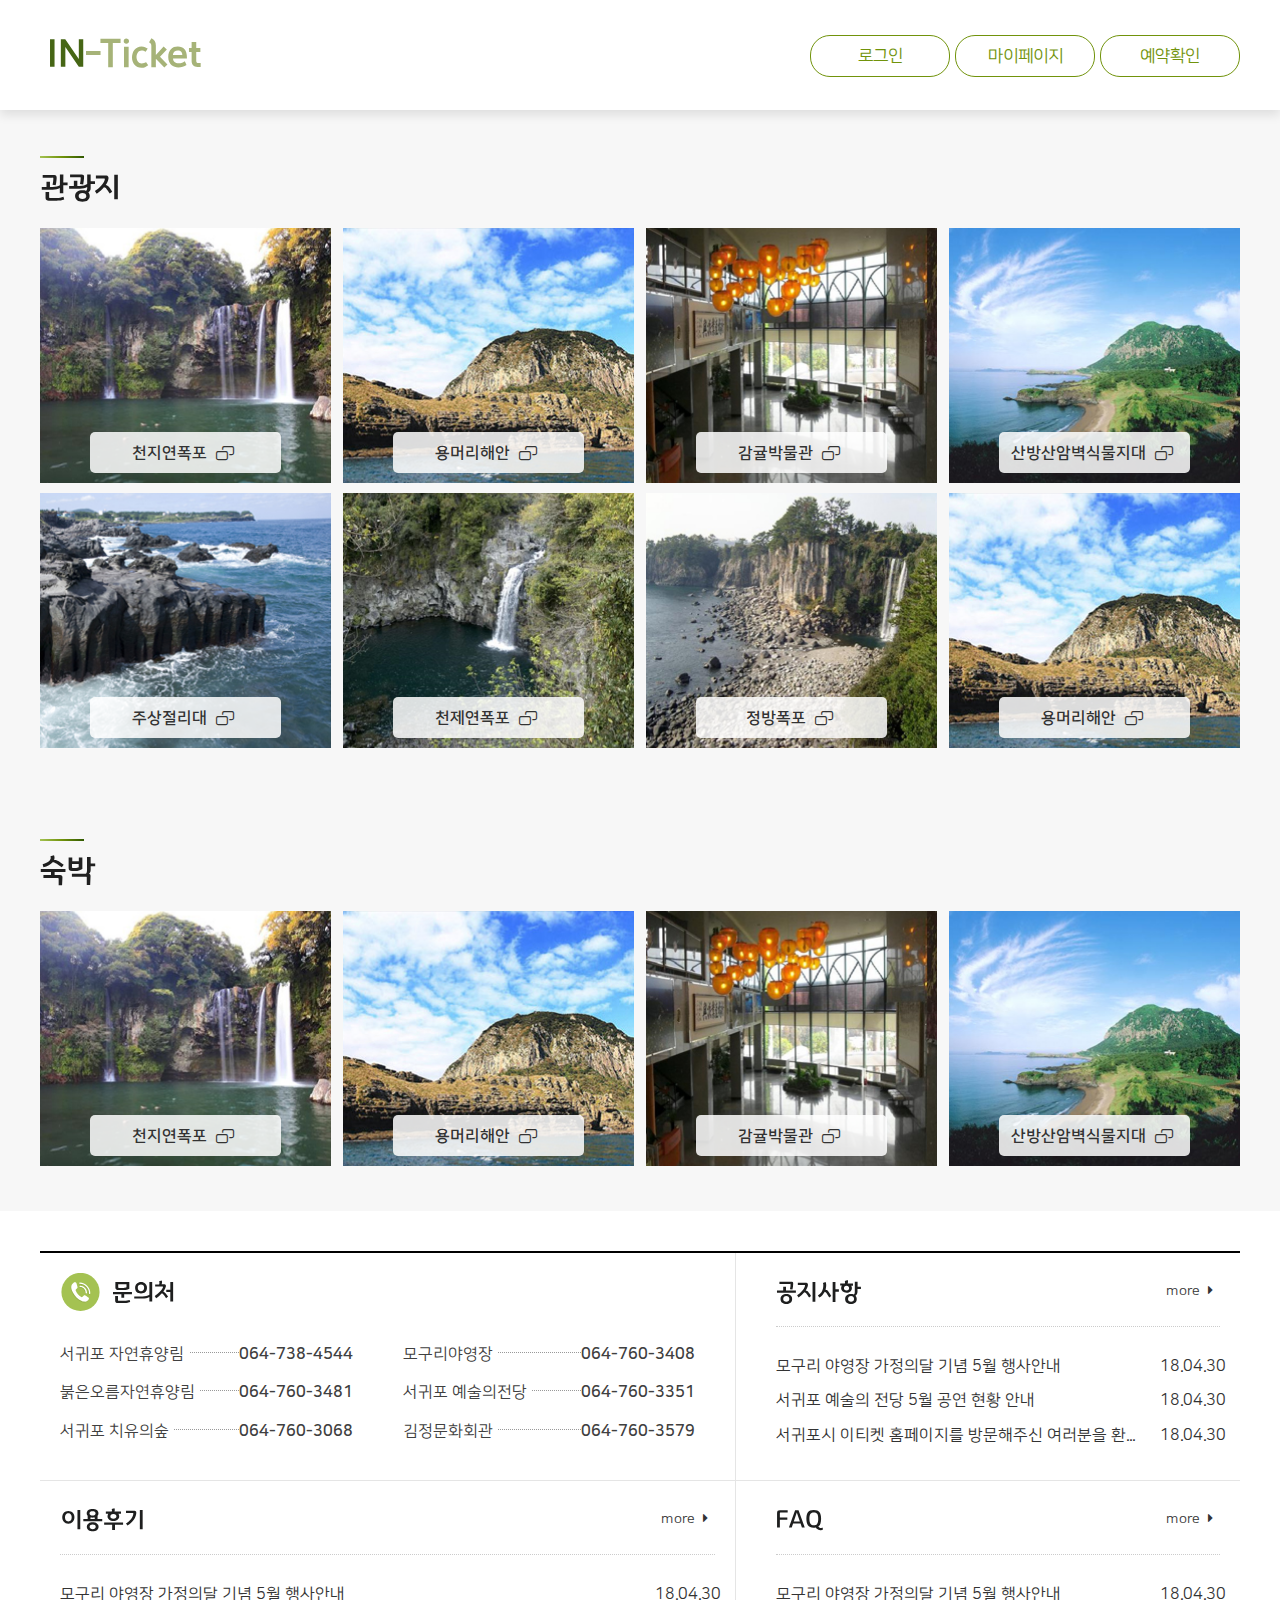
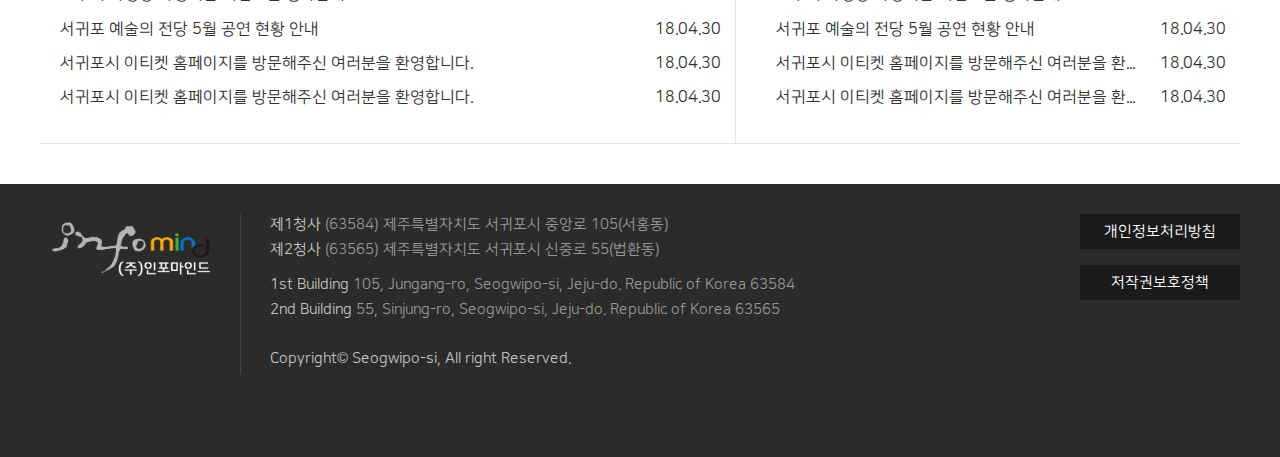
==== commit 9bdd7b82: "인포마인드 로고 추가" ====
--- a/main.html
+++ b/main.html
@@ -44,7 +44,7 @@
                 <h2>관광지</h2>
                 <ul>
                     <li>
-                        <a href="" target="_blank">
+                        <a href="https://www.naver.com" target="_blank">
                             <p class="image">
                                 <img src="images/main-list01.jpg" alt="천지연폭포">
                             </p>
@@ -293,23 +293,35 @@
     <!-- S:footer -->
     <footer id="footer">
         <div class="container">
-            <!-- <h2>
+            <h2>
                 제주특별자치도 서귀포시
-            </h2> -->
+            </h2>
             <div class="footer-util">
                 <ul>
                     <li>
                         <a href="">개인정보처리방침</a>
+                    </li>
+                    <li>
+                        <a href="">저작권보호정책</a>
                     </li>
                 </ul>
             </div>
             <address>
-                    <p>제주특별자치도 제주시 삼도일동 530 제동해피죤 제7층 제807호 (주)인포마인드 | TEL 064)712-4787 | FAX 064)712-4786</p>
-                </address>
-            <p class="copyright">Copyright© infomind.</p>
+                <p>
+                    <strong>제1청사</strong>
+                    (63584) 제주특별자치도 서귀포시 중앙로 105(서홍동)</p>
+                <p>
+                    <strong>제2청사</strong>
+                    (63565) 제주특별자치도 서귀포시 신중로 55(법환동)</p>
+                <p>
+                    <strong>1st Building</strong>
+                    105, Jungang-ro, Seogwipo-si, Jeju-do. Republic of Korea 63584</p>
+                <p>
+                    <strong>2nd Building</strong>
+                    55, Sinjung-ro, Seogwipo-si, Jeju-do. Republic of Korea 63565</p>
+            </address>
+            <p class="copyright">Copyright© Seogwipo-si, All right Reserved.</p>
         </div>
-
-        <a class="check" href="#"><strong>예약확인</strong></a>
     </footer>
     <!-- E:footer -->
 
--- a/css/style.css
+++ b/css/style.css
@@ -1 +1 @@
-@import "normalize.css";@import "font-awesome.min.css";@import "fontello.css";@font-face{font-family:'NanumSquare';src:url('../font/nanumsquarer.eot');src:url('../font/nanumsquarer.eot?#iefix') format('embedded-opentype'),url('../font/nanumsquarer.woff2') format('woff2'),url('../font/nanumsquarer.woff') format('woff'),url('../font/nanumsquarer.ttf') format('truetype'),url('../font/nanumsquarer.svg#nanumsquarerregular') format('svg');font-weight:400}@font-face{font-family:'NanumSquare';src:url('../font/nanumsquareb.eot');src:url('../font/nanumsquareb.eot?#iefix') format('embedded-opentype'),url('../font/nanumsquareb.woff2') format('woff2'),url('../font/nanumsquareb.woff') format('woff'),url('../font/nanumsquareb.ttf') format('truetype'),url('../font/nanumsquareb.svg#nanumsquarebregular') format('svg');font-weight:800}.bold{font-weight:800}.normal{font-weight:400}.center{text-align:center}.left{text-align:left}.right{text-align:right}.top{vertical-align:top}.middle{vertical-align:middle}.bottom{vertical-align:bottom}.hidden{overflow:hidden}.none{display:none}.no-list{list-style:none}.mapazero{margin:0;padding:0}.zero{font-size:0}.absolute{position:absolute}.relative{position:relative}.fixed{position:fixed}.static{position:static}.inline-block{display:inline-block}.block{display:block}.flex{display:flex;align-items:center;justify-content:center;display:-webkit-flex;-webkit-align-item:center;-webkit-justify-content:center}.full{width:100%;height:100%}.full-position{left:0;right:0;top:0;bottom:0}.pointer{cursor:pointer}.pagenation{display:inline-block;text-align:center;font-size:0;margin:1.42857143rem 0 2.14285714rem;width:100%}.pagenation a{background:#fff}.pagenation a,.pagenation strong{display:inline-block;vertical-align:top;font-size:.71428571rem;color:#555;border:1px solid #e2e2e2;width:1.57142857rem;height:1.57142857rem;line-height:1.57142857rem;margin:0 .07142857rem}@media all and (min-width:1200px){.pagenation a,.pagenation strong{font-size:14px;width:32px;height:32px;line-height:32px;margin:0 2px}}.pagenation a.jump,.pagenation strong.jump,.pagenation a.move,.pagenation strong.move{font-size:0}.pagenation a.jump i,.pagenation strong.jump i,.pagenation a.move i,.pagenation strong.move i{font-size:.71428571rem}@media all and (min-width:1200px){.pagenation a.jump i,.pagenation strong.jump i,.pagenation a.move i,.pagenation strong.move i{font-size:14px}}.pagenation a.jump,.pagenation strong.jump{width:auto;background:#efefef;padding:0 .71428571rem}.pagenation a.jump i::before,.pagenation strong.jump i::before{margin:0;padding:0;width:auto}.pagenation .active,.pagenation strong{background:#fd9336;color:#fff;font-weight:400;border-color:transparent}.ellipse{overflow:hidden;text-overflow:ellipsis;white-space:nowrap}@keyframes fade{from{background:rgba(0,0,0,0.3)}to{background:rgba(0,0,0,0.7)}}@keyframes heights{to{height:auto}}*{-webkit-box-sizing:border-box;-moz-box-sizing:border-box;box-sizing:border-box}input,select,textarea{-webkit-border-radius:0;-moz-border-radius:0;border-radius:0;-moz-background-clip:padding;-webkit-background-clip:padding-box;background-clip:padding-box}a{text-decoration:none;color:#333}html{min-width:320px;max-width:100%;font-size:14px;min-height:100%}@media (max-width:360px){html{font-size:14px}}@media (min-width:361px) and (max-width:480px){html{font-size:18px}}@media (min-width:481px){html{font-size:22px}}@media (min-width:1200px){html{font-size:14px}}body{font-family:"NanumSquare","Malgun Gothic","apple sd gothic neo",sans-serif}.sr-only{position:absolute !important;overflow:hidden !important;width:1px !important;height:1px !important;padding:0 !important;margin:-1px !important;clip:rect(0, 0, 0, 0) !important;border:0 !important}.sr-only-focusable:active,.sr-only-focusable:focus{position:static;height:auto;margin:0;overflow:visible;clip:auto}article.popup-notice{position:absolute;z-index:2000;left:0;top:7.14285714rem;width:100%;max-width:calc(100% -  1.42857143rem);margin:.71428571rem;background:#ff8200;-webkit-box-shadow:0 2px 2px 0 rgba(0,0,0,0.25);-moz-box-shadow:0 2px 2px 0 rgba(0,0,0,0.25);box-shadow:0 2px 2px 0 rgba(0,0,0,0.25)}@media all and (min-width:1200px){article.popup-notice{left:50%;top:280px;width:500px;margin:0 0 0 -250px}}article.popup-notice h1{position:relative;color:#fff;font-size:1.14285714rem;margin:0;line-height:2.85714286rem;padding:0 .71428571rem}@media all and (min-width:1200px){article.popup-notice h1{font-size:22px;padding:0 10px;line-height:50px}}article.popup-notice h1 button{position:absolute;right:.71428571rem;top:.71428571rem;border:none;background:none;margin:0;padding:0;font-size:0;color:#fff;cursor:pointer}@media all and (min-width:1200px){article.popup-notice h1 button{right:20px;top:10px}}article.popup-notice h1 button i{font-size:1.14285714rem}@media all and (min-width:1200px){article.popup-notice h1 button i{font-size:24px}}article.popup-notice div.text{background:#fff;margin:0 .71428571rem .71428571rem;min-height:21.42857143rem;font-size:.85714286rem;padding:1.42857143rem}@media all and (min-width:1200px){article.popup-notice div.text{font-size:14px}}.lodge_div.popup{display:none;z-index:999;position:absolute;left:0;top:0;background:rgba(0,0,0,0.9);margin:0;padding:2.28571429rem .71428571rem .71428571rem;width:100%;text-align:center}@media all and (min-width:1200px){.lodge_div.popup{padding:50px 10px}}.lodge_div.popup .close{position:absolute;right:.71428571rem;top:.71428571rem;color:#fff;border:none;background:none;font-size:0;cursor:pointer}@media all and (min-width:1200px){.lodge_div.popup .close{left:50%;top:10px;margin-left:570px}}.lodge_div.popup .close i{font-size:1.42857143rem}@media all and (min-width:1200px){.lodge_div.popup .close i{font-size:30px}}.lodge_div.popup .tabs{display:block;width:100%;padding:0;margin:0 auto;list-style:none;font-size:0;background:#ff7800}@media all and (min-width:1200px){.lodge_div.popup .tabs{width:1200px}}.lodge_div.popup .tabs.camptabs{background:#72b044}.lodge_div.popup .tabs.camptabs li a.active{background:#f2f2f2;color:#222}.lodge_div.popup .tabs li{display:inline-block;vertical-align:top;width:calc(50%)}.lodge_div.popup .tabs li a{display:block;padding:1.28571429rem 0;text-align:center;color:#fff;font-size:1rem;cursor:pointer;overflow:hidden;text-overflow:ellipsis;white-space:nowrap}@media all and (min-width:1200px){.lodge_div.popup .tabs li a{font-size:18px;padding:20px 0}}.lodge_div.popup .tabs li a.active{background:#fff;color:#ff7800;font-weight:800}.lodge_div.popup .tab-data{display:none;width:100%}@media all and (min-width:1200px){.lodge_div.popup .tab-data{background:#fff;width:1200px}}.lodge_div.popup .tab-data.active{display:inline-block}.lodge_div.popup .tab-data.camp-popup{background:#f2f2f2}.lodge_div.popup .tab-data.camp-popup h5{background:#f2f2f2}.lodge_div.popup .tab-data.camp-popup .infomation{background:#f2f2f2}.lodge_div.popup .tab-data div.list-wrap{position:relative;background:#f2f2f2;padding:.71428571rem}.lodge_div.popup .tab-data div.list-wrap::after{content:"";display:block;clear:both}@media all and (min-width:1200px){.lodge_div.popup .tab-data div.list-wrap{width:100%;padding:30px 20px 20px 20px}}.lodge_div.popup .tab-data div.list-wrap div.select-list{margin-bottom:1.42857143rem}@media all and (min-width:1200px){.lodge_div.popup .tab-data div.list-wrap div.select-list{float:left;margin-right:40px;margin-bottom:0}}.lodge_div.popup .tab-data div.list-wrap div.select-list h3{display:inline-block;font-size:1rem;margin:0;position:absolute;top:1.28571429rem;left:.71428571rem}@media all and (min-width:1200px){.lodge_div.popup .tab-data div.list-wrap div.select-list h3{font-size:24px;top:40px;left:20px}}.lodge_div.popup .tab-data div.list-wrap div.select-list select{width:8.57142857rem;height:1.78571429rem;border-color:#ddd;border-radius:5px;padding:.35714286rem;font-size:.71428571rem;position:absolute;top:.85714286rem;right:.71428571rem;cursor:pointer;font-weight:800;color:#ff7800}@media all and (min-width:1200px){.lodge_div.popup .tab-data div.list-wrap div.select-list select{width:200px;height:40px;font-size:14px;padding:5px;top:30px;left:380px}}.lodge_div.popup .tab-data div.list-wrap div.select-list div.camp-img-wrap{position:relative;display:block;width:100%;vertical-align:middle;margin-top:3.57142857rem}@media all and (min-width:1200px){.lodge_div.popup .tab-data div.list-wrap div.select-list div.camp-img-wrap{width:560px;height:350px;line-height:350px;margin-top:70px}}.lodge_div.popup .tab-data div.list-wrap div.select-list div.camp-img-wrap img{width:100%;border-radius:8px}@media all and (min-width:1200px){.lodge_div.popup .tab-data div.list-wrap div.select-list div.camp-img-wrap img{vertical-align:middle}}.lodge_div.popup .tab-data div.list-wrap p.camp-image{overflow:hidden;display:block;margin:0;padding:0;width:100%;height:12.85714286rem;border:1px solid #f2f2f2;margin-bottom:1.07142857rem;border-radius:8px}@media all and (min-width:1200px){.lodge_div.popup .tab-data div.list-wrap p.camp-image{width:560px;height:370px;margin:0 20px 0 10px;float:left}}.lodge_div.popup .tab-data div.list-wrap p.camp-image img{display:none}.lodge_div.popup .tab-data div.list-wrap div.reservation-list{position:relative;background:#fff;border:1px solid #f5f5f5;border-radius:8px;padding:.85714286rem}@media all and (min-width:1200px){.lodge_div.popup .tab-data div.list-wrap div.reservation-list{width:550px;height:368px;display:inline-block}}@media all and (min-width:1200px){.lodge_div.popup .tab-data div.list-wrap div.reservation-list.reservation_tab01{margin-top:68px}}.lodge_div.popup .tab-data div.list-wrap div.reservation-list h3{font-size:.85714286rem;margin:0;text-align:left;padding-top:.35714286rem;padding-bottom:1.07142857rem;border-bottom:1px solid #ccc}@media all and (min-width:1200px){.lodge_div.popup .tab-data div.list-wrap div.reservation-list h3{font-size:20px;padding:5px 5px 15px 5px}}.lodge_div.popup .tab-data div.list-wrap div.reservation-list h3 span{border-top:3px solid #f3ba00;padding-top:1.07142857rem}.lodge_div.popup .tab-data div.list-wrap div.reservation-list dl{font-size:.64285714rem;text-align:left;margin:1.07142857rem 0}@media all and (min-width:1200px){.lodge_div.popup .tab-data div.list-wrap div.reservation-list dl{font-size:18px;margin:50px 0 50px 5px}}.lodge_div.popup .tab-data div.list-wrap div.reservation-list dl dd{margin:0;margin-bottom:1.42857143rem}@media all and (min-width:1200px){.lodge_div.popup .tab-data div.list-wrap div.reservation-list dl dd{margin-bottom:30px}}.lodge_div.popup .tab-data div.list-wrap div.reservation-list dl dd:last-child{margin-bottom:0}.lodge_div.popup .tab-data div.list-wrap div.reservation-list dl dd span{margin:0 .71428571rem}.lodge_div.popup .tab-data div.list-wrap div.reservation-list dl dd strong{margin-right:1.07142857rem;width:4.28571429rem}.lodge_div.popup .tab-data div.list-wrap div.reservation-list dl dd strong.oneday{display:inline-block;vertical-align:top;line-height:1.42857143rem;font-size:.57142857rem;text-align:center;background:#f4f4f4;margin-right:0}@media all and (min-width:1200px){.lodge_div.popup .tab-data div.list-wrap div.reservation-list dl dd strong.oneday{line-height:26px;font-size:14px;min-width:60px;height:26px}}.lodge_div.popup .tab-data div.list-wrap div.reservation-list dl dd button{border:none;font-size:0;margin:0;padding:0;background:#ff7800;color:#fff;width:1.28571429rem;height:1.42857143rem;border-radius:0;cursor:pointer}@media all and (min-width:1200px){.lodge_div.popup .tab-data div.list-wrap div.reservation-list dl dd button{width:26px;height:26px}}.lodge_div.popup .tab-data div.list-wrap div.reservation-list dl dd button i{font-size:.85714286rem;line-height:1.42857143rem}@media all and (min-width:1200px){.lodge_div.popup .tab-data div.list-wrap div.reservation-list dl dd button i{line-height:26px}}.lodge_div.popup .tab-data div.list-wrap div.reservation-list dl dd button i::before{margin:0;padding:0}.lodge_div.popup .tab-data div.list-wrap div.reservation-list button{width:100%;height:2.14285714rem;font-size:.85714286rem;background:#ff7800;color:#fff;border:none;border-radius:5px;cursor:pointer}@media all and (min-width:1200px){.lodge_div.popup .tab-data div.list-wrap div.reservation-list button{height:45px;font-size:16px}}.lodge_div.popup .tab-data h5{display:block;width:100%;text-align:center;background:#fff;margin:0;padding:1.28571429rem .71428571rem .71428571rem;font-size:1.14285714rem;font-weight:400;overflow:hidden}@media all and (min-width:1200px){.lodge_div.popup .tab-data h5{font-size:26px;padding:40px 10px 20px}}.lodge_div.popup .tab-data h5 button{background:none;border:none;vertical-align:bottom;font-size:0;cursor:pointer}.lodge_div.popup .tab-data h5 button i{font-size:1.42857143rem}@media all and (min-width:1200px){.lodge_div.popup .tab-data h5 button i{font-size:30px}}.lodge_div.popup .tab-data h5 strong{padding:.28571429rem 1rem;vertical-align:bottom}.lodge_div.popup .tab-data div.selectArea{position:relative;width:100%;background:#fff}@media all and (min-width:1200px){.lodge_div.popup .tab-data div.selectArea{float:left;width:auto}}.lodge_div.popup .tab-data div.selectArea select.staOption{position:relative;padding:0 0 0 .71428571rem;font-size:1rem;height:2.57142857rem;top:0;margin:0 .71428571rem;width:calc(100% -  1.42857143rem)}@media all and (min-width:1200px){.lodge_div.popup .tab-data div.selectArea select.staOption{width:200px;font-size:16px}}.lodge_div.popup .tab-data div.infomation{display:inline-block;text-align:center;width:100%;background:#fff;font-size:.85714286rem;padding:0 0 .71428571rem}@media all and (min-width:1200px){.lodge_div.popup .tab-data div.infomation{float:right;width:auto;font-size:17px;vertical-align:bottom;margin:0 10px}}.lodge_div.popup .tab-data div.infomation p{display:inline-block;margin:0 .42857143rem 0;padding:.71428571rem 0 0}.lodge_div.popup .tab-data div.infomation p.off{color:#999}.lodge_div.popup .tab-data div.infomation p.complite{color:#ff3300}.lodge_div.popup .tab-data div.infomation p.on{color:#0066cc}.lodge_div.popup .tab-data div.infomation p.wheelchair{color:#339900}.lodge_div.popup .tab-data div.infomation p i{margin:0 .42857143rem 0 0}.lodge_div.popup .tab-data div.table-cover{display:inline-block;width:100%;background:#fff;overflow-x:scroll;text-align:center;border-top:2px solid #ff7800}@media all and (min-width:1200px){.lodge_div.popup .tab-data div.table-cover{overflow-y:hidden;margin-top:20px;overflow-x:scroll}}.lodge_div.popup .tab-data div.table-cover table{display:inline-block;white-space:nowrap;background:#fff;border-spacing:0}@media all and (min-width:1200px){.lodge_div.popup .tab-data div.table-cover table{width:100%;table-layout:fixed}}.lodge_div.popup .tab-data div.table-cover table thead tr th{display:inline-block;vertical-align:top;background:#efefef;font-weight:400;padding:.42857143rem 0;border:1px solid #ccc;border-left:none;border-top:none;height:2.85714286rem;width:50px;font-size:.85714286rem}@media all and (min-width:1200px){.lodge_div.popup .tab-data div.table-cover table thead tr th{padding:10px 0;height:50px;font-size:16px}}.lodge_div.popup .tab-data div.table-cover table thead tr th:first-child{width:14.28571429rem;border-left:1px solid #ccc;line-height:2.85714286rem;padding:0 .71428571rem}@media all and (min-width:1200px){.lodge_div.popup .tab-data div.table-cover table thead tr th:first-child{width:300px;line-height:50px;padding:0 10px}}.lodge_div.popup .tab-data div.table-cover table thead tr th.sat{color:#0066cc}.lodge_div.popup .tab-data div.table-cover table thead tr th.sun{color:#ff3300}.lodge_div.popup .tab-data div.table-cover table thead tr th strong{display:block}.lodge_div.popup .tab-data div.table-cover table tbody{float:left}.lodge_div.popup .tab-data div.table-cover table tbody tr:hover{background:#eee}.lodge_div.popup .tab-data div.table-cover table tbody tr td{vertical-align:top;display:inline-block;position:relative;width:50px;color:#ccc;border:1px solid #ccc;border-left:none;border-top:none;text-align:center;height:2.57142857rem;line-height:2.57142857rem;font-size:.85714286rem}@media all and (min-width:1200px){.lodge_div.popup .tab-data div.table-cover table tbody tr td{font-size:14px;height:50px;line-height:50px}}.lodge_div.popup .tab-data div.table-cover table tbody tr td:first-child{border-left:1px solid #ccc;word-break:keep-all;line-height:2.57142857rem;color:#333;width:14.28571429rem;padding:0 .71428571rem;font-family:Verdana}@media all and (min-width:1200px){.lodge_div.popup .tab-data div.table-cover table tbody tr td:first-child{width:300px;line-height:50px}}.lodge_div.popup .tab-data div.table-cover table tbody tr td p{display:flex;align-items:center;justify-content:center;display:-webkit-flex;-webkit-align-item:center;-webkit-justify-content:center;font-size:0;background:#eee;position:absolute;left:0;right:0;top:0;bottom:0;padding:0;margin:0}@media all and (min-width:1200px){.lodge_div.popup .tab-data div.table-cover table tbody tr td p{height:50px}}.lodge_div.popup .tab-data div.table-cover table tbody tr td p.off{color:#999;background:#e0e0e0}.lodge_div.popup .tab-data div.table-cover table tbody tr td p.complite{color:#ff3300;background:#e0e0e0}.lodge_div.popup .tab-data div.table-cover table tbody tr td p.on{color:#0066cc;background:#fff}.lodge_div.popup .tab-data div.table-cover table tbody tr td p.wheelchair{color:#339900;background:#eee}.lodge_div.popup .tab-data div.table-cover table tbody tr td p i{font-size:1rem}@media all and (min-width:1200px){.lodge_div.popup .tab-data div.table-cover table tbody tr td p i{font-size:18px;position:relative;top:6px}}@media all and (min-width:1200px){.lodge_div.popup .tab-data div.table-cover table.c28 th,.lodge_div.popup .tab-data div.table-cover table.c28 td{width:calc((1200px - 300px) / 28);overflow:hidden}.lodge_div.popup .tab-data div.table-cover table.c29 th,.lodge_div.popup .tab-data div.table-cover table.c29 td{width:calc((1200px - 300px) / 29);overflow:hidden}.lodge_div.popup .tab-data div.table-cover table.c30 th,.lodge_div.popup .tab-data div.table-cover table.c30 td{width:calc((1200px - 300px) / 30);overflow:hidden}.lodge_div.popup .tab-data div.table-cover table.c31 th,.lodge_div.popup .tab-data div.table-cover table.c31 td{width:calc((1200px - 300px) / 31);overflow:hidden}}.lodge_div.popup .tab-data div.table-cover.fixT table thead{position:fixed;z-index:30;left:.71428571rem;right:.71428571rem;top:0;white-space:nowrap;overflow:hidden}@media all and (min-width:1200px){.lodge_div.popup .tab-data div.table-cover.fixT table thead{width:1200px;left:50%;margin-left:-600px;right:auto}}.lodge_div.popup .tab-data div.table-cover.fixT table thead tr{display:block;text-align:center;font-size:0}.lodge_div.popup .tab-data div.table-cover.fixT table thead tr th:first-child{left:0}@media all and (min-width:1200px){.lodge_div.popup .tab-data div.table-cover.fixT table thead tr th:first-child{width:300px !important}}.lodge_div.popup .tab-data div.table-cover.fixOn{padding-left:11.42857143rem}.lodge_div.popup .tab-data div.table-cover.fixOn thead{padding-left:11.42857143rem}.lodge_div.popup .tab-data div.table-cover .fix{position:absolute;left:.71428571rem;width:11.42857143rem !important;padding:.28571429rem;letter-spacing:-0.07142857rem;z-index:10;background:#fff;font-size:.71428571rem;overflow:hidden;text-overflow:ellipsis;white-space:nowrap;vertical-align:middle;line-height:1.6;display:flex;justify-content:center;align-items:center}@media all and (min-width:1200px){.lodge_div.popup .tab-data div.table-cover .fix{width:16%}}body .container{position:relative;display:inline-block;margin:0 auto;width:100%;height:100%;text-align:left;vertical-align:top;padding:0 .71428571rem}@media all and (min-width:1200px){body .container{position:relative;display:inline-block;margin:0 auto;width:1200px;height:100%;padding:0}}body header{text-align:center;-webkit-box-shadow:0 5px 10px 0 rgba(0,0,0,0.1);-moz-box-shadow:0 5px 10px 0 rgba(0,0,0,0.1);box-shadow:0 5px 10px 0 rgba(0,0,0,0.1);position:relative;z-index:800}@media all and (min-width:1200px){body header{padding:0 0 40px 0}}body header>.container{position:relative}body header>.container h1{font-size:0;margin:1rem auto .71428571rem auto;width:5rem;height:1.35714286rem}@media all and (min-width:1200px){body header>.container h1{width:170px;height:34px;margin:36px 0 0 0}}body header>.container h1 a{display:block;height:100%;background:url("../images/logo.svg") no-repeat center / 100% 100%}body header>.container ul.util-menu{list-style:none;display:inline-block;width:100%;font-size:0;margin:0;text-align:center;padding:0 0 .71428571rem 0}@media all and (min-width:1200px){body header>.container ul.util-menu{position:absolute;right:0;top:35px;width:430px}}body header>.container ul.util-menu li{display:inline-block;border:1px solid #71930b;padding:1px;border-radius:1.42857143rem;margin-right:.35714286rem;width:5rem}@media all and (min-width:1200px){body header>.container ul.util-menu li{width:140px}}body header>.container ul.util-menu li:last-child{margin-right:0}body header>.container ul.util-menu li a{display:block;height:100%;color:#71930b;line-height:1.85714286rem;border-radius:.92857143rem;font-size:.71428571rem;text-align:center}body header>.container ul.util-menu li a i{display:none}@media all and (min-width:1200px){body header>.container ul.util-menu li a{font-size:17px;line-height:38px}}body div#content{font-size:0}body div#content section.main-issue{text-align:center;background:url("../images/main-bg-mobile.jpg") no-repeat center / cover}@media all and (min-width:1200px){body div#content section.main-issue{background:url("../images/main-bg.jpg") no-repeat center / cover}}body div#content section.main-issue .container{min-height:56.07142857rem}@media all and (min-width:1200px){body div#content section.main-issue .container{height:1152px;padding:0 60px}}body div#content section.main-issue .container h2{color:#fff;font-size:1.21428571rem;margin:0;padding:1.78571429rem 0 1.42857143rem;word-break:keep-all;white-space:nowrap;text-align:center;border-bottom:1px solid rgba(255,255,255,0.1)}@media all and (min-width:1200px){body div#content section.main-issue .container h2{font-size:35px;padding:46px 0 30px}}body div#content section.main-issue .container h2 strong{text-shadow:0 1px 3px rgba(0,0,0,0.25)}body div#content section.main-issue .container h2 small{display:block;font-weight:400;font-size:.85714286rem;margin-top:.42857143rem}@media all and (min-width:1200px){body div#content section.main-issue .container h2 small{font-size:16px;margin-top:10px}}body div#content section.main-issue .container div.lodge{border-top:1px solid rgba(0,0,0,0.1)}body div#content section.main-issue .container div.lodge h3{width:8.5rem;height:1.32142857rem;margin:1.42857143rem auto 1.14285714rem;font-size:0;background:url("../images/main-lodge.svg") no-repeat center / 100%}@media all and (min-width:1200px){body div#content section.main-issue .container div.lodge h3{width:204px;height:32px;margin:30px auto 24px}}body div#content section.main-issue .container div.lodge ul{list-style:none;margin:0;padding:0;font-size:0}body div#content section.main-issue .container div.lodge ul li{display:inline-block;position:relative;vertical-align:top;width:calc((100% - 12px) / 2);margin-bottom:12px;height:11.85714286rem;background:#fff}@media all and (max-width:1199px){body div#content section.main-issue .container div.lodge ul li:nth-child(odd){margin-right:12px}}@media all and (min-width:1200px){body div#content section.main-issue .container div.lodge ul li{width:calc((100% - 90px) / 4);height:320px;margin-right:30px}body div#content section.main-issue .container div.lodge ul li:last-child{margin-right:0}}body div#content section.main-issue .container div.lodge ul li a p.image{overflow:hidden;margin:0;padding:0;height:7.14285714rem}@media all and (min-width:1200px){body div#content section.main-issue .container div.lodge ul li a p.image{height:200px}}body div#content section.main-issue .container div.lodge ul li a p.image img{display:none}body div#content section.main-issue .container div.lodge ul li a h4 strong{display:block;margin:1rem auto .42857143rem;font-size:0}@media all and (min-width:1200px){body div#content section.main-issue .container div.lodge ul li a h4 strong{margin:28px auto 16px}}body div#content section.main-issue .container div.lodge ul li a h4 strong.lodge01{width:7.71428571rem;height:1.21428571rem;background:url("../images/lodge01.svg") no-repeat center / 100%}@media all and (min-width:1200px){body div#content section.main-issue .container div.lodge ul li a h4 strong.lodge01{width:165px;height:26px}}body div#content section.main-issue .container div.lodge ul li a h4 strong.lodge02{width:8.14285714rem;height:1.21428571rem;background:url("../images/lodge02.svg") no-repeat center / 100%}@media all and (min-width:1200px){body div#content section.main-issue .container div.lodge ul li a h4 strong.lodge02{width:183px;height:26px}}body div#content section.main-issue .container div.lodge ul li a h4 strong.lodge03{width:6.92857143rem;height:1.21428571rem;background:url("../images/lodge03.svg") no-repeat center / 100%}@media all and (min-width:1200px){body div#content section.main-issue .container div.lodge ul li a h4 strong.lodge03{width:161px;height:26px}}body div#content section.main-issue .container div.lodge ul li a h4 strong.lodge04{width:5.71428571rem;height:1.21428571rem;background:url("../images/lodge04.svg") no-repeat center / 100%}@media all and (min-width:1200px){body div#content section.main-issue .container div.lodge ul li a h4 strong.lodge04{width:138px;height:26px}}body div#content section.main-issue .container div.lodge ul li a h4 small{display:block;text-align:center}body div#content section.main-issue .container div.lodge ul li a h4 small i{display:inline-block;font-weight:400;font-style:normal;font-size:.71428571rem;margin:0 .14285714rem;padding:0 .28571429rem;line-height:1.42857143rem;color:#555;border:1px solid #e5e5e5;border-radius:3px}@media all and (min-width:1200px){body div#content section.main-issue .container div.lodge ul li a h4 small i{font-size:16px;line-height:35px;margin:0 4px;padding:0 10px}}body div#content section.main-issue .container div.lodge ul li a>strong{display:inline-block;position:absolute;right:.28571429rem;top:5.57142857rem;font-size:.64285714rem;padding:0 .42857143rem;border-radius:5px;color:#fff;background-color:#ffa100;background:-webkit-linear-gradient(left, #ffa100, #ff8200, #ff6400);background:-moz-linear-gradient(left, #ffa100, #ff8200, #ff6400);background:-ms-linear-gradient(left, #ffa100, #ff8200, #ff6400);background:-o-linear-gradient(left, #ffa100, #ff8200, #ff6400);line-height:1.28571429rem}@media all and (min-width:1200px){body div#content section.main-issue .container div.lodge ul li a>strong{font-size:14px;line-height:28px;padding:0 10px;right:10px;top:162px}}body div#content section.main-issue .container div.lodge ul li a:hover u{display:block;position:absolute;left:0;top:0;right:0;height:7.14285714rem;font-size:.71428571rem;text-align:center;background:rgba(0,0,0,0.6)}@media all and (min-width:1200px){body div#content section.main-issue .container div.lodge ul li a:hover u{height:200px;font-size:20px}}body div#content section.main-issue .container div.lodge ul li a:hover u i{display:inline-block;margin:1.78571429rem 0 0;width:3.57142857rem;height:3.57142857rem;padding:1rem 0 0;border-radius:50%;font-style:normal;color:#fff;background:#000;-webkit-box-shadow:1px 1px 1px 0 rgba(255,255,255,0.15);-moz-box-shadow:1px 1px 1px 0 rgba(255,255,255,0.15);box-shadow:1px 1px 1px 0 rgba(255,255,255,0.15)}@media all and (min-width:1200px){body div#content section.main-issue .container div.lodge ul li a:hover u i{margin:60px 0 0;padding:20px 0 0;height:200px;font-size:20px;width:80px;height:80px}}body div#content section.main-issue .container div.lodge ul li a:hover u i strong{font-weight:400;display:block}body div#content section.main-issue .container div.show{position:relative;padding:0 0 1.78571429rem 0;overflow:hidden}body div#content section.main-issue .container div.show h3{width:4.35714286rem;height:1.32142857rem;margin:2.14285714rem auto 1.14285714rem;font-size:0;background:url("../images/main-show.svg") no-repeat center / 100%}@media all and (min-width:1200px){body div#content section.main-issue .container div.show h3{width:109px;height:32px;margin:40px auto 24px}}body div#content section.main-issue .container div.show ul{font-size:0;list-style:none;margin:0;padding:0}body div#content section.main-issue .container div.show ul li{display:inline-block;margin-right:12px}@media all and (min-width:1200px){body div#content section.main-issue .container div.show ul li{margin-right:30px}}body div#content section.main-issue .container div.show ul li a p.image{padding-top:140%}body div#content section.main-issue .container div.show ul li a p.image img{display:none}body div#content section.main-issue .container div.show ul li a h4{background:#fff;margin:0;padding:1rem 0;text-align:center}@media all and (min-width:1200px){body div#content section.main-issue .container div.show ul li a h4{padding:26px 0}}body div#content section.main-issue .container div.show ul li a h4 strong{display:block;font-size:.85714286rem;overflow:hidden;text-overflow:ellipsis;white-space:nowrap}@media all and (min-width:1200px){body div#content section.main-issue .container div.show ul li a h4 strong{font-size:19px}}body div#content section.main-issue .container div.show ul li a h4 small{font-size:.71428571rem;padding:.28571429rem 0 0;color:#555;display:block;overflow:hidden;text-overflow:ellipsis;white-space:nowrap}@media all and (min-width:1200px){body div#content section.main-issue .container div.show ul li a h4 small{font-size:15px}}body div#content section.main-issue .container div.show .slick-dots{position:absolute;right:0;top:2.85714286rem}@media all and (min-width:1200px){body div#content section.main-issue .container div.show .slick-dots{top:50px;right:10px}}body div#content section.main-issue .container div.show .slick-dots li{display:inline-block;background:rgba(255,255,255,0.5);width:.57142857rem;height:.57142857rem;border-radius:50%;margin:0 0 0 .28571429rem}@media all and (min-width:1200px){body div#content section.main-issue .container div.show .slick-dots li{width:15px;height:15px;margin:0 0 0 6px}}body div#content section.main-issue .container div.show .slick-dots li.slick-active{background-color:#f4830c;background:-webkit-linear-gradient(top, #f4830c, #f3780b, #f26e0a);background:-moz-linear-gradient(top, #f4830c, #f3780b, #f26e0a);background:-ms-linear-gradient(top, #f4830c, #f3780b, #f26e0a);background:-o-linear-gradient(top, #f4830c, #f3780b, #f26e0a)}body div#content section.main-issue .container button{display:none}@media all and (min-width:1200px){body div#content section.main-issue .container button{font-size:0;display:block;border:none;background:#fff;width:35px;height:35px;border-radius:50%;margin:0;padding:0;position:absolute;bottom:260px;outline:none;cursor:pointer}body div#content section.main-issue .container button.prev{left:0}body div#content section.main-issue .container button.next{right:0}body div#content section.main-issue .container button i{font-size:18px}body div#content section.main-issue .container button i::before{margin:0;padding:0}}body div#content section.main-issue.no-img div.container{min-height:36.42857143rem}@media all and (min-width:1200px){body div#content section.main-issue.no-img div.container{height:620px}}body div#content section.main-list{text-align:center;background:#f7f7f7;padding:0 0 .71428571rem}@media all and (min-width:1200px){body div#content section.main-list{padding:0 0 35px}}body div#content section.main-list .container::before{content:"";display:block;width:3.14285714rem;height:.14285714rem;margin:1.42857143rem auto 0;background-color:#a4c252;background:-webkit-linear-gradient(left, #a4c252, #71930b, #315901);background:-moz-linear-gradient(left, #a4c252, #71930b, #315901);background:-ms-linear-gradient(left, #a4c252, #71930b, #315901);background:-o-linear-gradient(left, #a4c252, #71930b, #315901)}@media all and (min-width:1200px){body div#content section.main-list .container::before{margin:46px 0 0}}body div#content section.main-list .container h2{width:2.85714286rem;height:1.32142857rem;margin:.71428571rem auto 1.14285714rem;font-size:0;background:url("../images/main-list.svg") no-repeat center / 100%}@media all and (min-width:1200px){body div#content section.main-list .container h2{width:80px;height:32px;margin:14px 0 24px}}body div#content section.main-list .container h2.lodge{width:1.92857143rem;height:1.32142857rem;background:url("../images/main-list2.svg") no-repeat center / 100%}@media all and (min-width:1200px){body div#content section.main-list .container h2.lodge{width:58px;height:32px;margin:14px 0 24px}}body div#content section.main-list .container ul{list-style:none;margin:0;padding:0;font-size:0}body div#content section.main-list .container ul li{position:relative;margin:0 0 .71428571rem}@media all and (min-width:1200px){body div#content section.main-list .container ul li{display:inline-block;width:calc((100% - 36px) / 4);margin-right:12px}body div#content section.main-list .container ul li:nth-child(4n){margin-right:0}}body div#content section.main-list .container ul li a p.image{padding:50% 0 0}@media all and (min-width:1200px){body div#content section.main-list .container ul li a p.image{padding:255px 0 0}}body div#content section.main-list .container ul li a p.image img{display:none}body div#content section.main-list .container ul li a h4{position:absolute;margin:0;padding:0;overflow:hidden;text-overflow:ellipsis;white-space:nowrap;left:3.57142857rem;right:3.57142857rem;bottom:.71428571rem;font-size:.85714286rem;line-height:1.78571429rem;background:rgba(255,255,255,0.85);text-align:center;border-radius:5px}@media all and (min-width:1200px){body div#content section.main-list .container ul li a h4{line-height:40px;font-size:16px}}body div#content section.main-list .container ul li a h4 i{font-size:1.14285714rem;position:relative;top:.14285714rem}@media all and (min-width:1200px){body div#content section.main-list .container ul li a h4 i{font-size:20px}}@media all and (min-width:1200px){body div#content section.main-list .container ul li a:hover h4{line-height:inherit;background:rgba(0,0,0,0.7);border-radius:0;height:auto;left:0;right:0;top:0;bottom:0;color:#fff;padding:80px 0 0}body div#content section.main-list .container ul li a:hover h4 i{display:block;margin:20px auto 0;background:#000;width:58px;height:58px;line-height:58px;font-size:30px;border-radius:50%;-webkit-box-shadow:1px 1px 1px 0 rgba(255,255,255,0.15);-moz-box-shadow:1px 1px 1px 0 rgba(255,255,255,0.15);box-shadow:1px 1px 1px 0 rgba(255,255,255,0.15)}}body div#content section.customer{text-align:center}body div#content section.customer .container{margin-top:1.07142857rem;color:#404040}@media all and (min-width:1200px){body div#content section.customer .container{border-top:2px solid #000;margin:40px 0;font-size:0;border-bottom:1px solid #e5e5e5}}body div#content section.customer .container div.tel{border-top:2px solid #000;padding:1.07142857rem .57142857rem}@media all and (min-width:1200px){body div#content section.customer .container div.tel{border:none;border-right:1px solid #e5e5e5;display:inline-block;vertical-align:top;width:58%;padding:20px 20px 20px 20px;border-bottom:1px solid #e5e5e5}}body div#content section.customer .container div.tel h2{font-size:0;width:5.57142857rem;height:1.85714286rem;background:url("../images/main-customer.svg") no-repeat center / 100%}@media all and (min-width:1200px){body div#content section.customer .container div.tel h2{width:115px;height:38px}}body div#content section.customer .container div.tel ul{list-style:none;padding:0;margin:1rem 0 0;font-size:0}@media all and (min-width:1200px){body div#content section.customer .container div.tel ul{padding:20px 0 0}}body div#content section.customer .container div.tel ul li{position:relative;margin-bottom:1rem}@media all and (min-width:1200px){body div#content section.customer .container div.tel ul li{display:inline-block;width:calc(50% - 15px);margin-bottom:20px}body div#content section.customer .container div.tel ul li:nth-child(odd){margin-right:30px}}body div#content section.customer .container div.tel ul li::before{display:block;content:"";position:absolute;top:.5rem;width:100%;height:1px;border-top:1px dotted #999}body div#content section.customer .container div.tel ul li strong{position:relative;z-index:100;background:#fff;font-size:.85714286rem;padding:0 .35714286rem 0 0;font-weight:100}@media all and (min-width:1200px){body div#content section.customer .container div.tel ul li strong{font-size:16px}}body div#content section.customer .container div.tel ul li u{float:right;position:relative;font-size:.92857143rem;z-index:100;background:#fff;text-decoration:none;font-weight:800;color:#404040;padding:0 0 0 .35714286rem}@media all and (min-width:1200px){body div#content section.customer .container div.tel ul li u{font-size:16px;padding:0 20px 0 0}}body div#content section.customer .container div.tel ul li::before{display:block;content:"";position:absolute;top:.5rem;width:100%;height:1px;border-top:1px dotted #999}body div#content section.customer .container div.notice{border-top:1px solid #e5e5e5;padding:1.07142857rem .57142857rem 0 .57142857rem;position:relative}@media all and (min-width:1200px){body div#content section.customer .container div.notice{border:none;display:inline-block;vertical-align:top;width:42%;padding:20px 20px 20px 40px;border-bottom:1px solid #e5e5e5}}body div#content section.customer .container div.notice h2{font-size:0;width:4.21428571rem;height:1.85714286rem;background:url("../images/main-notice.svg") no-repeat center / 100%}@media all and (min-width:1200px){body div#content section.customer .container div.notice h2{width:86px;height:38px}}body div#content section.customer .container div.notice ul{list-style:none;margin:1.07142857rem 0 0;padding:1.42857143rem 0 .71428571rem;border-top:1px dotted #ccc}@media all and (min-width:1200px){body div#content section.customer .container div.notice ul{padding:30px 0 0}}body div#content section.customer .container div.notice ul li a{display:block;font-size:0;margin-bottom:.57142857rem}@media all and (min-width:1200px){body div#content section.customer .container div.notice ul li a{margin-bottom:16px}}body div#content section.customer .container div.notice ul li a p{display:inline-block;width:calc(100% -  4.28571429rem);overflow:hidden;text-overflow:ellipsis;white-space:nowrap;margin:0;padding:0;font-size:.78571429rem}@media all and (min-width:1200px){body div#content section.customer .container div.notice ul li a p{font-size:16px;padding-right:20px}}body div#content section.customer .container div.notice ul li a i{display:inline-block;width:4.28571429rem;font-size:.78571429rem;vertical-align:top;font-style:normal;text-align:right;font-weight:100}@media all and (min-width:1200px){body div#content section.customer .container div.notice ul li a i{font-size:16px}}body div#content section.customer .container div.notice a.more{position:absolute;right:0;top:1.71428571rem;font-size:.78571429rem}@media all and (min-width:1200px){body div#content section.customer .container div.notice a.more{right:20px;top:30px;font-size:14px}}body div#content section.customer .container div.main-review{border-top:1px solid #e5e5e5;padding:1.07142857rem .57142857rem 0 .57142857rem;position:relative}@media all and (min-width:1200px){body div#content section.customer .container div.main-review{border:none;display:inline-block;vertical-align:top;width:58%;padding:20px;border-right:1px solid #e5e5e5}}body div#content section.customer .container div.main-review h2{font-size:0;width:4.21428571rem;height:1.85714286rem;background:url("../images/main-review.svg") no-repeat center / 100%}@media all and (min-width:1200px){body div#content section.customer .container div.main-review h2{width:86px;height:38px}}body div#content section.customer .container div.main-review ul{list-style:none;margin:1.07142857rem 0 0;padding:1.42857143rem 0 .71428571rem;border-top:1px dotted #ccc}@media all and (min-width:1200px){body div#content section.customer .container div.main-review ul{padding:30px 0 0}}body div#content section.customer .container div.main-review ul li a{display:block;font-size:0;margin-bottom:.57142857rem}@media all and (min-width:1200px){body div#content section.customer .container div.main-review ul li a{margin-bottom:16px}}body div#content section.customer .container div.main-review ul li a p{display:inline-block;width:calc(100% -  4.28571429rem);overflow:hidden;text-overflow:ellipsis;white-space:nowrap;margin:0;padding:0;font-size:.78571429rem}@media all and (min-width:1200px){body div#content section.customer .container div.main-review ul li a p{font-size:16px;padding-right:20px}}body div#content section.customer .container div.main-review ul li a i{display:inline-block;width:4.28571429rem;font-size:.78571429rem;vertical-align:top;font-style:normal;text-align:right;font-weight:100}@media all and (min-width:1200px){body div#content section.customer .container div.main-review ul li a i{font-size:16px}}body div#content section.customer .container div.main-review a.more{position:absolute;right:0;top:1.71428571rem;font-size:.78571429rem}@media all and (min-width:1200px){body div#content section.customer .container div.main-review a.more{right:20px;top:30px;font-size:14px}}body div#content section.customer .container div.faq{border-top:1px solid #e5e5e5;padding:1.07142857rem .57142857rem 0 .57142857rem;position:relative}@media all and (min-width:1200px){body div#content section.customer .container div.faq{border:none;display:inline-block;vertical-align:top;width:42%;padding:20px 20px 20px 40px}}body div#content section.customer .container div.faq h2{font-size:0;width:2.57142857rem;height:1.85714286rem;background:url("../images/main-faq.svg") no-repeat center / 100%}@media all and (min-width:1200px){body div#content section.customer .container div.faq h2{width:48px;height:38px}}body div#content section.customer .container div.faq ul{list-style:none;margin:1.07142857rem 0 0;padding:1.42857143rem 0 .71428571rem;border-top:1px dotted #ccc}@media all and (min-width:1200px){body div#content section.customer .container div.faq ul{padding:30px 0 0}}body div#content section.customer .container div.faq ul li a{display:block;font-size:0;margin-bottom:.57142857rem}@media all and (min-width:1200px){body div#content section.customer .container div.faq ul li a{margin-bottom:16px}}body div#content section.customer .container div.faq ul li a p{display:inline-block;width:calc(100% -  4.28571429rem);overflow:hidden;text-overflow:ellipsis;white-space:nowrap;margin:0;padding:0;font-size:.78571429rem}@media all and (min-width:1200px){body div#content section.customer .container div.faq ul li a p{font-size:16px;padding-right:20px}}body div#content section.customer .container div.faq ul li a i{display:inline-block;width:4.28571429rem;font-size:.78571429rem;vertical-align:top;font-style:normal;text-align:right;font-weight:100}@media all and (min-width:1200px){body div#content section.customer .container div.faq ul li a i{font-size:16px}}body div#content section.customer .container div.faq a.more{position:absolute;right:0;top:1.71428571rem;font-size:.78571429rem}@media all and (min-width:1200px){body div#content section.customer .container div.faq a.more{right:20px;top:30px;font-size:14px}}body div#content section.sub-head{display:inline-block;overflow:hidden;width:100%;font-size:0}@media all and (min-width:1200px){body div#content section.sub-head{display:inline-block;width:100%;text-align:center;background:#f7f7f7}}body div#content section.sub-head ul{display:none}@media all and (min-width:1200px){body div#content section.sub-head ul{display:block;width:1200px;margin:46px auto 26px;text-align:right;padding:0;list-style:none;font-size:17px}body div#content section.sub-head ul li{display:inline-block;color:#939393}body div#content section.sub-head ul li::after{content:">";display:inline-block;padding:0 6px;color:#999}body div#content section.sub-head ul li:last-child strong{color:#1e1e1e}body div#content section.sub-head ul li:last-child::after{content:""}}body div#content section.camp-head{display:inline-block;width:100%;text-align:center;background:#f7f7f7}body div#content section.camp-head .container{background:#fff;position:relative;font-size:0;padding:0}@media all and (min-width:1200px){body div#content section.camp-head .container{padding:0 70px}}@media all and (min-width:1200px){body div#content section.camp-head .container div.camp-wrap{padding-top:70px}}body div#content section.camp-head .container div.camp-wrap p.img{overflow:hidden;margin:0;padding:0;width:100%;height:17.85714286rem;padding:0 -25%}@media all and (min-width:1200px){body div#content section.camp-head .container div.camp-wrap p.img{width:100%;height:290px}}body div#content section.camp-head .container div.camp-wrap p.img img{display:none}body div#content section.camp-head .container div.camp-wrap div.title{width:100%;padding:.71428571rem}@media all and (min-width:1200px){body div#content section.camp-head .container div.camp-wrap div.title{padding:50px 0;position:relative}}body div#content section.camp-head .container div.camp-wrap div.title h3{font-size:1.28571429rem;margin:1.42857143rem 0 .71428571rem 0;text-align:center}@media all and (min-width:1200px){body div#content section.camp-head .container div.camp-wrap div.title h3{display:inline-block;width:300px;margin:0;padding:0;text-align:left;font-size:38px;font-weight:400}}@media all and (min-width:1200px){body div#content section.camp-head .container div.camp-wrap div.title div.type{position:absolute;right:150px;top:60px}}body div#content section.camp-head .container div.camp-wrap div.title div.type ul{margin:0;padding:0;list-style:none;width:11.42857143rem;margin:0 auto;padding-left:1.42857143rem}@media all and (min-width:1200px){body div#content section.camp-head .container div.camp-wrap div.title div.type ul{width:250px}}body div#content section.camp-head .container div.camp-wrap div.title div.type ul li{display:inline-block;width:5.71428571rem}body div#content section.camp-head .container div.camp-wrap div.title div.type ul li:first-child{width:4.28571429rem}@media all and (min-width:1200px){body div#content section.camp-head .container div.camp-wrap div.title div.type ul li{width:120px}body div#content section.camp-head .container div.camp-wrap div.title div.type ul li:first-child{width:80px}}body div#content section.camp-head .container div.camp-wrap div.title div.type ul li input{display:none}body div#content section.camp-head .container div.camp-wrap div.title div.type ul li label{font-size:.85714286rem}@media all and (min-width:1200px){body div#content section.camp-head .container div.camp-wrap div.title div.type ul li label{font-size:17px}}body div#content section.camp-head .container div.camp-wrap div.title div.type ul li label::before{content:"";display:inline-block;width:.42857143rem;height:.42857143rem;margin:0 .28571429rem 0 0;background:#eee;border:6px solid #fff;border-radius:50%;-webkit-box-shadow:0 2px 2px 0 rgba(0,0,0,0.25);-moz-box-shadow:0 2px 2px 0 rgba(0,0,0,0.25);box-shadow:0 2px 2px 0 rgba(0,0,0,0.25)}@media all and (min-width:1200px){body div#content section.camp-head .container div.camp-wrap div.title div.type ul li label::before{margin:0 10px 0 0;border-width:4px;width:10px;height:10px}}body div#content section.camp-head .container div.camp-wrap div.title div.type ul li input:checked+label::before{background:#f3740b}body div#content section.camp-head .container div.camp-wrap div.title button{display:block;width:100%;height:2.14285714rem;background-color:#ffa306;background:-webkit-linear-gradient(top, #ffa306, #ff8900, #ff7506);background:-moz-linear-gradient(top, #ffa306, #ff8900, #ff7506);background:-ms-linear-gradient(top, #ffa306, #ff8900, #ff7506);background:-o-linear-gradient(top, #ffa306, #ff8900, #ff7506);color:#fff;border:none;font-size:.85714286rem;margin:30px auto;cursor:pointer}@media all and (min-width:1200px){body div#content section.camp-head .container div.camp-wrap div.title button{display:inline-block;width:200px;height:45px;font-size:16px;position:absolute;right:0;top:19px}}body div#content section.arthall-head{display:inline-block;width:100%;text-align:center;background:#f7f7f7}body div#content section.arthall-head .container{background:#fff;position:relative;font-size:0;padding:0}@media all and (min-width:1200px){body div#content section.arthall-head .container{padding:0 70px}}@media all and (min-width:1200px){body div#content section.arthall-head .container div.arthall-wrap{padding-top:70px}}body div#content section.arthall-head .container div.arthall-wrap p.img{overflow:hidden;margin:0;padding:0;width:100%;height:17.85714286rem;padding:0 -25%}@media all and (min-width:1200px){body div#content section.arthall-head .container div.arthall-wrap p.img{width:100%;height:290px}}body div#content section.arthall-head .container div.arthall-wrap p.img img{display:none}body div#content section.arthall-head .container div.arthall-wrap div.title{width:100%;padding-bottom:1.42857143rem;border-bottom:1px solid #b2b2b2}@media all and (min-width:1200px){body div#content section.arthall-head .container div.arthall-wrap div.title{padding:50px 0;margin-bottom:25px;position:relative}}body div#content section.arthall-head .container div.arthall-wrap div.title h3{font-size:1.28571429rem;margin:1.42857143rem 0 .71428571rem 0;text-align:center}@media all and (min-width:1200px){body div#content section.arthall-head .container div.arthall-wrap div.title h3{display:inline-block;width:100%;margin:0;padding:0;text-align:left;font-size:38px;font-weight:400}}body div#content section.arthall-head .container div.arthall-wrap div.title h3 small{font-size:.85714286rem;display:block;width:13.21428571rem;height:1.78571429rem;line-height:1.78571429rem;border-radius:30px;margin:.71428571rem auto;background:#eee;color:#666}@media all and (min-width:1200px){body div#content section.arthall-head .container div.arthall-wrap div.title h3 small{display:inline-block;font-size:18px;background:none;width:207px;position:absolute;right:0;font-weight:800}}body div#content section.arthall-head .container div.arthall-wrap div.title h3 small b{color:#ff7800;padding:0 .35714286rem}@media all and (min-width:1200px){body div#content section.arthall-head .container div.arthall-wrap div.title h3 small b{padding:0 0 0 5px}}body div#content section.arthall-head .container div.ready-wrap{height:7.14285714rem;margin:.71428571rem;background:#f7f7f7}@media all and (min-width:1200px){body div#content section.arthall-head .container div.ready-wrap{height:120px}}body div#content section.arthall-head .container div.ready-wrap h3{font-size:.85714286rem;text-align:center;padding:2.85714286rem 0}@media all and (min-width:1200px){body div#content section.arthall-head .container div.ready-wrap h3{font-size:18px;margin:0;padding:50px 0}}body div#content section.arthall-head .container div.poster{margin:0 .71428571rem}@media all and (min-width:1200px){body div#content section.arthall-head .container div.poster{margin-bottom:50px}}body div#content section.arthall-head .container div.poster h5{font-size:1rem;text-align:center}@media all and (min-width:1200px){body div#content section.arthall-head .container div.poster h5{font-size:24px;margin-bottom:40px}}body div#content section.arthall-head .container div.poster ul{list-style:none;padding:0;font-size:0;text-align:center}body div#content section.arthall-head .container div.poster ul li{display:inline-block;position:relative;width:calc((50% - 5px));text-align:center;vertical-align:top;word-break:normal}@media all and (min-width:1200px){body div#content section.arthall-head .container div.poster ul li{width:calc((100% - 20px) / 4);margin-bottom:35px}}body div#content section.arthall-head .container div.poster ul li:nth-child(odd){margin-right:6px}body div#content section.arthall-head .container div.poster ul li a{display:inline-block}body div#content section.arthall-head .container div.poster ul li a p.poster-img{margin:0;padding:0;overflow:hidden;width:100%;height:14.28571429rem}@media all and (min-width:1200px){body div#content section.arthall-head .container div.poster ul li a p.poster-img{height:300px}}body div#content section.arthall-head .container div.poster ul li a p.poster-img img{width:100%}@media all and (min-width:1200px){body div#content section.arthall-head .container div.poster ul li a p.poster-img img{width:auto;height:100%}}body div#content section.arthall-head .container div.poster ul li a h6{font-size:.85714286rem;margin:0;padding:0;margin:1.42857143rem 0}body div#content section.arthall-head .container div.poster ul li a h6 span{white-space:nowrap}@media all and (min-width:1200px){body div#content section.arthall-head .container div.poster ul li a h6 span{white-space:normal}}@media all and (min-width:1200px){body div#content section.arthall-head .container div.poster ul li a h6{font-size:16px}}body div#content section.arthall-head .container div.poster ul li div.ready{height:14.28571429rem;background:rgba(0,0,0,0.7);z-index:999;position:absolute;left:0;right:0;top:0;bottom:0}@media all and (min-width:1200px){body div#content section.arthall-head .container div.poster ul li div.ready{left:22px;width:210px;height:300px}}body div#content section.arthall-head .container div.poster ul li div.ready h3{font-size:.85714286rem;color:#fff;font-weight:400;vertical-align:middle;padding:5.71428571rem 0}@media all and (min-width:1200px){body div#content section.arthall-head .container div.poster ul li div.ready h3{font-size:18px;padding:120px 0}}body div#content section.arthall-head .container div.poster ul li div.ready h3 i:before{font-size:.71428571rem;padding:0 .21428571rem;color:#ff7800}@media all and (min-width:1200px){body div#content section.arthall-head .container div.poster ul li div.ready h3 i:before{font-size:16px}}body div#content section.arthall-ticket-head{display:inline-block;width:100%;text-align:center;background:#f7f7f7}body div#content section.arthall-ticket-head .container{background:#fff;position:relative;font-size:0;padding:0}@media all and (min-width:1200px){body div#content section.arthall-ticket-head .container{position:relative;padding:70px 70px}}body div#content section.arthall-ticket-head .container div.slider_outline{display:inline-block;width:100%;position:relative}@media all and (min-width:1200px){body div#content section.arthall-ticket-head .container div.slider_outline{position:relative;width:100%}}body div#content section.arthall-ticket-head .container div.slider_outline div.image_slider .bx{margin:0;padding:0;list-style:none}@media all and (min-width:1200px){body div#content section.arthall-ticket-head .container div.slider_outline div.image_slider .bx{width:350px;min-height:490px}}body div#content section.arthall-ticket-head .container div.slider_outline div.image_slider .bx img{width:100%;height:auto}@media all and (min-width:1200px){body div#content section.arthall-ticket-head .container div.slider_outline div.image_slider .bx img{width:350px;min-height:490px}}body div#content section.arthall-ticket-head .container div.slider_outline div.title{position:absolute;z-index:600;width:100%;height:8.57142857rem;padding:0 .35714286rem;bottom:0;text-align:center;color:#fff;background:rgba(0,0,0,0.8)}@media all and (min-width:1200px){body div#content section.arthall-ticket-head .container div.slider_outline div.title{width:700px;background:#fff;color:#000;position:absolute;top:20px;right:0}}body div#content section.arthall-ticket-head .container div.slider_outline div.title h3{display:inline-block;padding:2.14285714rem 0 0 0;width:100%;margin:0;font-weight:200;font-size:1.28571429rem;white-space:nowrap}@media all and (min-width:1200PX){body div#content section.arthall-ticket-head .container div.slider_outline div.title h3{font-size:40px}}body div#content section.arthall-ticket-head .container div.slider_outline div.title p.tag i{display:inline-block;background:#ff8200;color:#fff;font-size:.875rem;padding:.35714286rem .35714286rem;margin:.71428571rem .28571429rem 0 .28571429rem;border-radius:5px;font-size:.64285714rem;font-style:normal}body div#content section.arthall-ticket-head .container div.slider_outline div.title p.tag i:last-child{color:#000;background:#ffb700}@media all and (min-width:1200px){body div#content section.arthall-ticket-head .container div.slider_outline div.title p.tag i{padding:10px 12px;margin-top:20px;font-size:15px}body div#content section.arthall-ticket-head .container div.slider_outline div.title p.tag i:last-child{font-weight:800}}body div#content section.arthall-ticket-head .container div.arthall-ticket{padding:0 .71428571rem;margin-bottom:2.14285714rem;width:100%;font-size:.71428571rem}@media all and (min-width:1200px){body div#content section.arthall-ticket-head .container div.arthall-ticket{position:absolute;width:550px;bottom:40px;right:150px;margin:0;padding:0}}body div#content section.arthall-ticket-head .container div.arthall-ticket div.select-style{position:relative;border:1px solid #ccc;border-radius:8px;height:2.85714286rem;margin-top:.71428571rem}body div#content section.arthall-ticket-head .container div.arthall-ticket div.select-style:first-child{margin-top:1.42857143rem}@media all and (min-width:1200px){body div#content section.arthall-ticket-head .container div.arthall-ticket div.select-style{height:50px;margin-top:10px}}body div#content section.arthall-ticket-head .container div.arthall-ticket div.select-style select{display:block;font-size:.85714286rem;width:100%;height:100%;border-radius:8px;border:0 solid #ccc;color:#555;background:transparent;padding:.5rem;-webkit-appearance:none;-moz-appearance:none;appearance:none}@media all and (min-width:1200px){body div#content section.arthall-ticket-head .container div.arthall-ticket div.select-style select{font-size:18px}}body div#content section.arthall-ticket-head .container div.arthall-ticket div.select-style select::-ms-expand{display:none}body div#content section.arthall-ticket-head .container div.arthall-ticket div.select-style i:before{vertical-align:middle;background:#fff;color:#f3780b;font-size:1.42857143rem;position:absolute;top:.64285714rem;right:.71428571rem}@media all and (min-width:1200px){body div#content section.arthall-ticket-head .container div.arthall-ticket div.select-style i:before{top:13px;right:10px}}body div#content section.arthall-ticket-head .container div.arthall-ticket div.person{list-style:none;height:3.21428571rem;text-align:center;line-height:3.21428571rem;padding:0;margin:.71428571rem 0 0}@media all and (min-width:1200px){body div#content section.arthall-ticket-head .container div.arthall-ticket div.person{height:70px;line-height:80px;width:200px;margin:0 auto}}body div#content section.arthall-ticket-head .container div.arthall-ticket div.person strong{font-size:.85714286rem}@media all and (min-width:1200px){body div#content section.arthall-ticket-head .container div.arthall-ticket div.person strong{font-size:16px}}body div#content section.arthall-ticket-head .container div.arthall-ticket div.person input{width:2.5rem;height:2.14285714rem;border:1px solid #ccc;border-radius:7px;text-align:center;font-size:.85714286rem;margin:0 .5rem;padding:.57142857rem}@media all and (min-width:1200px){body div#content section.arthall-ticket-head .container div.arthall-ticket div.person input{width:50px;height:45px;font-size:16px;padding:12px}}body div#content section.arthall-ticket-head .container div.arthall-ticket div.person span{font-size:.85714286rem;font-weight:800}@media all and (min-width:1200px){body div#content section.arthall-ticket-head .container div.arthall-ticket div.person span{font-size:16px}}body div#content section.arthall-ticket-head .container div.arthall-ticket div#discount{width:100%;text-align:center;margin-bottom:.71428571rem;font-size:.85714286rem}@media all and (min-width:1200px){body div#content section.arthall-ticket-head .container div.arthall-ticket div#discount{font-size:18px}}body div#content section.arthall-ticket-head .container div.arthall-ticket div#discount p{display:inline-block}body div#content section.arthall-ticket-head .container div.arthall-ticket div#discount p.result i:before{padding:0 .5rem;color:#f3780b}body div#content section.arthall-ticket-head .container div.arthall-ticket div#discount p.result strong#lastPayment{padding-left:.57142857rem;color:#f3780b}body div#content section.arthall-ticket-head .container div.arthall-ticket div#discount strong#totalPriceView{padding-left:.35714286rem}body div#content section.arthall-ticket-head .container div.arthall-ticket a.arthall-btn{display:block;text-align:center;font-size:1.14285714rem;line-height:2.85714286rem;background-color:#ffa306;background:-webkit-linear-gradient(top, #ffa306, #ff8900, #ff7506);background:-moz-linear-gradient(top, #ffa306, #ff8900, #ff7506);background:-ms-linear-gradient(top, #ffa306, #ff8900, #ff7506);background:-o-linear-gradient(top, #ffa306, #ff8900, #ff7506);color:#fff;border:1px solid #d0720a;width:100%;margin-bottom:2.14285714rem}@media all and (min-width:1200px){body div#content section.arthall-ticket-head .container div.arthall-ticket a.arthall-btn{width:550px;font-size:25px;line-height:60px;margin-top:20px}}body div#content section.detail-head{display:inline-block;width:100%;text-align:center;background:#f7f7f7}body div#content section.detail-head .container{background:#fff;position:relative;font-size:0}@media all and (min-width:1200px){body div#content section.detail-head .container{padding:130px 70px 40px 572px;min-height:562px}}body div#content section.detail-head .container div.mobile-outline{position:relative;height:20rem}@media all and (min-width:1200px){body div#content section.detail-head .container div.mobile-outline{position:absolute;left:70px;top:70px;width:455px;height:455px;border:1px solid #eee}}body div#content section.detail-head .container div.mobile-outline div.big-image{margin:0 -0.71428571rem;position:absolute;left:0;right:0;top:0;bottom:0}@media all and (min-width:1200px){body div#content section.detail-head .container div.mobile-outline div.big-image{margin:0}}body div#content section.detail-head .container div.mobile-outline div.big-image img{display:none}body div#content section.detail-head .container div.mobile-outline div.title{position:absolute;z-index:200;left:-0.71428571rem;right:-0.71428571rem;bottom:0;text-align:center;color:#fff;padding:0 0 4.28571429rem;background:url("../images/img_gradient.png") no-repeat center / 100% 100%}@media all and (min-width:1200px){body div#content section.detail-head .container div.mobile-outline div.title{left:502px;top:0;padding:0;bottom:auto;width:558px;color:#333;background:none;text-align:left}}body div#content section.detail-head .container div.mobile-outline div.title h2{font-weight:200;font-size:1.28571429rem}@media all and (min-width:1200px){body div#content section.detail-head .container div.mobile-outline div.title h2{margin:0;padding:0;font-size:40px;overflow:hidden;text-overflow:ellipsis;white-space:nowrap}}body div#content section.detail-head .container div.mobile-outline div.title a{display:block;font-size:.71428571rem;color:#fff;background:#f3740b;width:8.57142857rem;height:1.42857143rem;line-height:1.42857143rem;margin:0 auto;border-radius:20px;padding:0 .35714286rem}@media all and (min-width:1200px){body div#content section.detail-head .container div.mobile-outline div.title a{width:150px;height:25px;line-height:25px;font-size:12px;text-align:center;position:absolute;right:0;top:10px}}body div#content section.detail-head .container div.mobile-outline div.title a i::before{padding-right:.35714286rem;margin:0}body div#content section.detail-head .container div.ticket div.type{margin:1.42857143rem 0}body div#content section.detail-head .container div.ticket div.type ul{margin:0;padding:0;list-style:none}body div#content section.detail-head .container div.ticket div.type ul li{display:inline-block}body div#content section.detail-head .container div.ticket div.type ul li input{display:none}body div#content section.detail-head .container div.ticket div.type ul li label{margin:0 1.42857143rem 0 0;font-size:.85714286rem;cursor:pointer}@media all and (min-width:1200px){body div#content section.detail-head .container div.ticket div.type ul li label{font-size:17px;margin:0 20px 0 0}}body div#content section.detail-head .container div.ticket div.type ul li label::before{content:"";display:inline-block;width:.42857143rem;height:.42857143rem;margin:0 .28571429rem 0 0;background:#eee;border:6px solid #fff;border-radius:50%;-webkit-box-shadow:0 2px 2px 0 rgba(0,0,0,0.25);-moz-box-shadow:0 2px 2px 0 rgba(0,0,0,0.25);box-shadow:0 2px 2px 0 rgba(0,0,0,0.25)}@media all and (min-width:1200px){body div#content section.detail-head .container div.ticket div.type ul li label::before{margin:0 10px 0 0;border-width:4px;width:10px;height:10px}}body div#content section.detail-head .container div.ticket div.type ul li input:checked+label::before{background:#f3740b}body div#content section.detail-head .container div.ticket div.calendar h3{border:1px solid #dddede;font-size:.85714286rem;line-height:2.85714286rem;padding:0 .71428571rem;color:#919191;font-weight:400;cursor:pointer;-webkit-box-shadow:inset -1px -1px 2px 0 rgba(0,0,0,0.15);-moz-box-shadow:inset -1px -1px 2px 0 rgba(0,0,0,0.15);box-shadow:inset -1px -1px 2px 0 rgba(0,0,0,0.15)}@media all and (min-width:1200px){body div#content section.detail-head .container div.ticket div.calendar h3{font-size:17px;line-height:60px;padding:0 10px}}body div#content section.detail-head .container div.ticket div.calendar h3 u{text-decoration:none;color:#ff7800}body div#content section.detail-head .container div.ticket div.calendar h3 i{float:right;color:#070002}body div#content section.detail-head .container div.ticket div.calendar div#selectItemArea{font-size:.85714286rem}@media all and (min-width:1200px){body div#content section.detail-head .container div.ticket div.calendar div#selectItemArea{font-size:17px}}body div#content section.detail-head .container div.ticket div.calendar div#selectItemArea div.lodge{border:1px solid #ff7800;background:#fafafa;padding:.71428571rem;margin:0 0 .71428571rem;position:relative}@media all and (min-width:1200px){body div#content section.detail-head .container div.ticket div.calendar div#selectItemArea div.lodge{padding:14px;margin:0 0 10px}}body div#content section.detail-head .container div.ticket div.calendar div#selectItemArea div.lodge h4{margin:0 0 .71428571rem;padding:0 0 .71428571rem;border-bottom:1px solid #7a3900;color:#5e4836}@media all and (min-width:1200px){body div#content section.detail-head .container div.ticket div.calendar div#selectItemArea div.lodge h4{padding:0 0 14px;margin:0 0 14px}}body div#content section.detail-head .container div.ticket div.calendar div#selectItemArea div.lodge p{margin:.71428571rem 0 0;font-size:.71428571rem;color:#555}@media all and (min-width:1200px){body div#content section.detail-head .container div.ticket div.calendar div#selectItemArea div.lodge p{margin:14px 0 20px;font-size:14px}}body div#content section.detail-head .container div.ticket div.calendar div#selectItemArea div.lodge ul{list-style:none;display:inline-block;width:100%;margin:0;padding:.71428571rem 0;text-align:center}@media all and (min-width:1200px){body div#content section.detail-head .container div.ticket div.calendar div#selectItemArea div.lodge ul{padding:20px 0}}body div#content section.detail-head .container div.ticket div.calendar div#selectItemArea div.lodge ul.car,body div#content section.detail-head .container div.ticket div.calendar div#selectItemArea div.lodge ul.person{background:#eee}body div#content section.detail-head .container div.ticket div.calendar div#selectItemArea div.lodge ul li{display:inline-block;font-size:0;margin:0 .71428571rem 0 0}@media all and (min-width:1200px){body div#content section.detail-head .container div.ticket div.calendar div#selectItemArea div.lodge ul li{margin:0 20px 0 0}}body div#content section.detail-head .container div.ticket div.calendar div#selectItemArea div.lodge ul li:last-child{margin:0}body div#content section.detail-head .container div.ticket div.calendar div#selectItemArea div.lodge ul li h5{display:inline-block;margin:0;padding:0;text-align:left;padding:0 .42857143rem 0 0;font-size:.71428571rem}@media all and (min-width:1200px){body div#content section.detail-head .container div.ticket div.calendar div#selectItemArea div.lodge ul li h5{font-size:17px;padding:0 10px 0 0}}body div#content section.detail-head .container div.ticket div.calendar div#selectItemArea div.lodge ul li strong{display:inline-block;vertical-align:top;line-height:1.42857143rem;font-size:.71428571rem;text-align:center;background:#fff;min-width:2.85714286rem}@media all and (min-width:1200px){body div#content section.detail-head .container div.ticket div.calendar div#selectItemArea div.lodge ul li strong{line-height:26px;font-size:17px;min-width:60px}}body div#content section.detail-head .container div.ticket div.calendar div#selectItemArea div.lodge ul li span{display:inline-block;color:#0066cc;margin:.28571429rem 0 0 .71428571rem;font-size:.85714286rem}@media all and (min-width:1200px){body div#content section.detail-head .container div.ticket div.calendar div#selectItemArea div.lodge ul li span{font-size:16px;margin:6px 0 0 20px}}body div#content section.detail-head .container div.ticket div.calendar div#selectItemArea div.lodge ul li select{height:1.85714286rem;padding:0 .71428571rem;font-size:.71428571rem}@media all and (min-width:1200px){body div#content section.detail-head .container div.ticket div.calendar div#selectItemArea div.lodge ul li select{font-size:14px;height:32px;padding:0 0 0 10px}}body div#content section.detail-head .container div.ticket div.calendar div#selectItemArea div.lodge ul li button{border:none;font-size:0;margin:0;padding:0;background:#ff7800;color:#fff;width:1.28571429rem;cursor:pointer}@media all and (min-width:1200px){body div#content section.detail-head .container div.ticket div.calendar div#selectItemArea div.lodge ul li button{width:26px}}body div#content section.detail-head .container div.ticket div.calendar div#selectItemArea div.lodge ul li button i{font-size:.85714286rem;line-height:1.42857143rem}@media all and (min-width:1200px){body div#content section.detail-head .container div.ticket div.calendar div#selectItemArea div.lodge ul li button i{line-height:26px}}body div#content section.detail-head .container div.ticket div.calendar div#selectItemArea div.lodge ul li button i::before{margin:0;padding:0}body div#content section.detail-head .container div.ticket div.calendar div#selectItemArea div.lodge ul li input[type="text"],body div#content section.detail-head .container div.ticket div.calendar div#selectItemArea div.lodge ul li input[type="number"]{line-height:1.42857143rem;width:2.57142857rem;background:#fff;font-size:.71428571rem;padding:0 .42857143rem}@media all and (min-width:1200px){body div#content section.detail-head .container div.ticket div.calendar div#selectItemArea div.lodge ul li input[type="text"],body div#content section.detail-head .container div.ticket div.calendar div#selectItemArea div.lodge ul li input[type="number"]{line-height:26px;width:70px;font-size:17px}}body div#content section.detail-head .container div.ticket div.calendar div#selectItemArea div.lodge p.productPrice{margin:.71428571rem 0;text-align:right;font-size:.85714286rem;color:#ff7800}@media all and (min-width:1200px){body div#content section.detail-head .container div.ticket div.calendar div#selectItemArea div.lodge p.productPrice{font-size:14px;right:14px;bottom:14px}}body div#content section.detail-head .container div.ticket div.calendar div#selectItemArea div.lodge p.productPrice strong{font-size:1rem}@media all and (min-width:1200px){body div#content section.detail-head .container div.ticket div.calendar div#selectItemArea div.lodge p.productPrice strong{font-size:20px}}body div#content section.detail-head .container div.ticket div.calendar div#selectItemArea div.lodge button.productDelete{position:absolute;right:.71428571rem;top:.71428571rem;background:#555;border:none;color:#fff;font-size:.71428571rem;line-height:1.14285714rem;cursor:pointer}@media all and (min-width:1200px){body div#content section.detail-head .container div.ticket div.calendar div#selectItemArea div.lodge button.productDelete{font-size:14px;line-height:24px;right:14px;top:14px}}body div#content section.detail-head .container div.ticket ul.discount_item{list-style:none;margin:0;padding:0}body div#content section.detail-head .container div.ticket ul.discount_item li{position:relative;background:#efefef;font-size:.71428571rem;margin:0 0 .71428571rem;padding:.71428571rem}@media all and (min-width:1200px){body div#content section.detail-head .container div.ticket ul.discount_item li{font-size:14px;margin:0 0 10px;padding:14px}}body div#content section.detail-head .container div.ticket ul.discount_item li strong{display:block;color:#0066cc;margin:.28571429rem 0 0;font-size:.85714286rem}@media all and (min-width:1200px){body div#content section.detail-head .container div.ticket ul.discount_item li strong{font-size:14px;margin:6px 0 0}}body div#content section.detail-head .container div.ticket ul.discount_item li strong button{position:absolute;right:.71428571rem;top:.71428571rem;background:#555;border:none;color:#fff;font-size:.71428571rem;line-height:1.14285714rem;cursor:pointer}@media all and (min-width:1200px){body div#content section.detail-head .container div.ticket ul.discount_item li strong button{font-size:14px;line-height:24px;right:14px;top:14px}}body div#content section.detail-head .container div.ticket div#discount{font-size:.71428571rem;margin:1.42857143rem 0;text-align:center}@media all and (min-width:1200px){body div#content section.detail-head .container div.ticket div#discount{font-size:17px;margin:20px 0}}body div#content section.detail-head .container div.ticket div#discount button.toggle{display:block;margin:0 auto 1.42857143rem;background:#fff;border:none;color:#5e4836;font-size:.85714286rem;line-height:2.28571429rem;padding:0 2.14285714rem;border:1.5px solid #ff7800;border-radius:32px;cursor:pointer}@media all and (min-width:1200px){body div#content section.detail-head .container div.ticket div#discount button.toggle{font-size:17px;border-radius:19px;line-height:38px}}body div#content section.detail-head .container div.ticket div#discount>p{margin:0;padding:0;display:inline-block}body div#content section.detail-head .container div.ticket div#discount>p.result{display:block;margin:.42857143rem 0 0;font-size:1rem;color:#ff7800}@media all and (min-width:1200px){body div#content section.detail-head .container div.ticket div#discount>p.result{display:inline-block;margin:0;font-size:19px}}body div#content section.detail-head .container div.ticket div#discount>p.result strong{font-size:1.28571429rem}@media all and (min-width:1200px){body div#content section.detail-head .container div.ticket div#discount>p.result strong{font-size:26px}}body div#content section.detail-head .container div.ticket div#discount>p i{margin:0 .42857143rem;color:#999}@media all and (min-width:1200px){body div#content section.detail-head .container div.ticket div#discount>p i{margin:0 10px}}body div#content section.detail-head .container div.ticket div#discount div.discount_div{display:none;width:100%;background:#333;margin:-2.85714286rem 0 0;position:relative}@media all and (min-width:1200px){body div#content section.detail-head .container div.ticket div#discount div.discount_div{position:absolute;z-index:999;right:70px;width:558px;margin:-24px 0 0;-webkit-box-shadow:0 2px 2px 0 rgba(0,0,0,0.25);-moz-box-shadow:0 2px 2px 0 rgba(0,0,0,0.25);box-shadow:0 2px 2px 0 rgba(0,0,0,0.25)}}body div#content section.detail-head .container div.ticket div#discount div.discount_div::before{content:"";display:block;position:absolute;left:50%;top:-1.35714286rem;margin:0 0 0 -0.67857143rem;width:0;height:0;border:15px solid transparent;border-bottom-color:#ff7800}@media all and (min-width:1200px){body div#content section.detail-head .container div.ticket div#discount div.discount_div::before{top:-32px;border-width:16px;left:50%;margin-left:-16px}}body div#content section.detail-head .container div.ticket div#discount div.discount_div div.outline{position:relative}body div#content section.detail-head .container div.ticket div#discount div.discount_div div.outline button.close{position:absolute;right:.35714286rem;top:.35714286rem;background:none;border:none;font-size:0;cursor:pointer}@media all and (min-width:1200px){body div#content section.detail-head .container div.ticket div#discount div.discount_div div.outline button.close{right:10px;top:12px}}body div#content section.detail-head .container div.ticket div#discount div.discount_div div.outline button.close i{font-size:1.14285714rem;color:#fff}@media all and (min-width:1200px){body div#content section.detail-head .container div.ticket div#discount div.discount_div div.outline button.close i{font-size:22px}}body div#content section.detail-head .container div.ticket div#discount div.discount_div div.outline h3{margin:0;line-height:2.28571429rem;padding:0 .71428571rem;font-size:.85714286rem;background:#ff7800;color:#fff}@media all and (min-width:1200px){body div#content section.detail-head .container div.ticket div#discount div.discount_div div.outline h3{font-size:19px;line-height:50px}}body div#content section.detail-head .container div.ticket div#discount div.discount_div div.outline div.item{background:#fff;margin:.71428571rem 1.42857143rem}@media all and (min-width:1200px){body div#content section.detail-head .container div.ticket div#discount div.discount_div div.outline div.item{margin:20px}}body div#content section.detail-head .container div.ticket div#discount div.discount_div div.outline div.item h4{color:#7a3900;margin:0;padding:.71428571rem 0;font-size:.85714286rem}@media all and (min-width:1200px){body div#content section.detail-head .container div.ticket div#discount div.discount_div div.outline div.item h4{padding:20px 0;font-size:17px}}body div#content section.detail-head .container div.ticket div#discount div.discount_div div.outline div.item h4 small{display:block;margin:.42857143rem 0 0;font-size:.71428571rem;color:#555}@media all and (min-width:1200px){body div#content section.detail-head .container div.ticket div#discount div.discount_div div.outline div.item h4 small{margin:10px 0 0;font-size:13px}}body div#content section.detail-head .container div.ticket div#discount div.discount_div div.outline div.item div .price{font-size:.71428571rem}@media all and (min-width:1200px){body div#content section.detail-head .container div.ticket div#discount div.discount_div div.outline div.item div .price{font-size:15px}}body div#content section.detail-head .container div.ticket div#discount div.discount_div div.outline div.item div button{line-height:1.85714286rem;padding:0 .28571429rem;color:#fff;border:none;background:#333;border-radius:5px;cursor:pointer}@media all and (min-width:1200px){body div#content section.detail-head .container div.ticket div#discount div.discount_div div.outline div.item div button{line-height:32px;padding:0 6px}}body div#content section.detail-head .container div.ticket div#discount div.discount_div div.outline div.item div button.ok{background:#ff7800}body div#content section.detail-head .container div.ticket div#discount div.discount_div div.outline div.item div>strong{display:block;color:#0066cc;padding:.71428571rem 0;font-size:.85714286rem}@media all and (min-width:1200px){body div#content section.detail-head .container div.ticket div#discount div.discount_div div.outline div.item div>strong{font-size:17px;padding:20px 0}}body div#content section.detail-head .container div.ticket div#discount div.discount_div div.outline div.item.no{background:#999}body div#content section.detail-head .container div.ticket div#discount div.discount_div div.outline div.item.no h4{color:#777}body div#content section.detail-head .container div.ticket div#discount div.discount_div div.outline div.item.no h4 small{color:#777}body div#content section.detail-head .container div.ticket div#discount div.discount_div div.outline div.item.no div p.price{color:#777}body div#content section.detail-head .container div.ticket div#discount div.discount_div div.outline div.item.no div>strong{color:#666}body div#content section.detail-head .container div.ticket div#discount div.discount_div div.outline .info-text{font-size:.64285714rem;color:#ccc;word-break:keep-all;line-height:1.6;padding:.71428571rem}@media all and (min-width:1200px){body div#content section.detail-head .container div.ticket div#discount div.discount_div div.outline .info-text{font-size:12px;padding:0 0 10px}}body div#content section.detail-head .container div.ticket div#discount div.discount_div div.outline div.discount_result p{display:inline-block;color:#fff;margin:.28571429rem 0 .14285714rem}body div#content section.detail-head .container div.ticket div#discount div.discount_div div.outline div.discount_result p i{margin:0 .28571429rem}body div#content section.detail-head .container div.ticket div#discount div.discount_div div.outline div.discount_result p.result{display:block;margin:.42857143rem 0 0;font-size:.85714286rem;color:#ff7800}@media all and (min-width:1200px){body div#content section.detail-head .container div.ticket div#discount div.discount_div div.outline div.discount_result p.result{font-size:17px}}body div#content section.detail-head .container div.ticket div#discount div.discount_div div.outline div.discount_result p.result strong{font-size:1rem}@media all and (min-width:1200px){body div#content section.detail-head .container div.ticket div#discount div.discount_div div.outline div.discount_result p.result strong{font-size:19px}}body div#content section.detail-head .container div.ticket div#discount div.discount_div div.outline div.btn-area{display:inline-block;width:100%;margin:.71428571rem 0 1.42857143rem}@media all and (min-width:1200px){body div#content section.detail-head .container div.ticket div#discount div.discount_div div.outline div.btn-area{margin:20px 0}}body div#content section.detail-head .container div.ticket div#discount div.discount_div div.outline div.btn-area button{line-height:1.85714286rem;padding:0 .71428571rem;color:#fff;border:none;background:#555;border-radius:5px;cursor:pointer}@media all and (min-width:1200px){body div#content section.detail-head .container div.ticket div#discount div.discount_div div.outline div.btn-area button{line-height:38px;padding:0 20px}}body div#content section.detail-head .container div.ticket div#discount div.discount_div div.outline div.btn-area button.ok{background:#ff7800}body div#content section.detail-head .container div.ticket div.submit{margin:0 0 1.42857143rem}body div#content section.detail-head .container div.ticket div.submit a{display:block;text-align:center;font-size:1.14285714rem;line-height:2.85714286rem;background-color:#ffa306;background:-webkit-linear-gradient(top, #ffa306, #ff8900, #ff7506);background:-moz-linear-gradient(top, #ffa306, #ff8900, #ff7506);background:-ms-linear-gradient(top, #ffa306, #ff8900, #ff7506);background:-o-linear-gradient(top, #ffa306, #ff8900, #ff7506);color:#fff;border:1px solid #d0720a;width:100%;cursor:pointer}@media all and (min-width:1200px){body div#content section.detail-head .container div.ticket div.submit a{font-size:25px;line-height:60px}}body div#content section.detail-head .container div.sight-info p.tel{font-size:1.14285714rem;color:#fb771f}@media all and (min-width:1200px){body div#content section.detail-head .container div.sight-info p.tel{font-size:20px}}body div#content section.detail-head .container div.sight-info div.infoBox{display:inline-block;width:100%;padding:.71428571rem;word-break:keep-all;border-top:1px solid #c4c4c4;font-size:.85714286rem;color:#555;line-height:1.6}@media all and (min-width:1200px){body div#content section.detail-head .container div.sight-info div.infoBox{position:relative;padding:20px 0 0;margin:20px 0 0}}body div#content section.detail-head .container div.sight-info div.infoBox h5{margin:0 0 .71428571rem;font-size:1.14285714rem}@media all and (min-width:1200px){body div#content section.detail-head .container div.sight-info div.infoBox h5{font-size:24px}}body div#content section.detail-head .container div.sight-info div.infoBox h5 strong{color:#ff7800}body div#content section.detail-head .container div.sight-info div.infoBox div{font-size:.71428571rem}@media all and (min-width:1200px){body div#content section.detail-head .container div.sight-info div.infoBox div{font-size:16px}}body div#content section.detail-head .container div.sight-info div.infoBox div p{margin:0 0 .42857143rem;color:#4a4a4a}@media all and (min-width:1200px){body div#content section.detail-head .container div.sight-info div.infoBox div p{margin:0 0 6px}}body div#content section.detail-head .container div.sight-info div.infoBox div p strong{color:#333}body div#content section.detail.view{overflow:hidden;display:inline-block;width:100%;text-align:center;background:#f7f7f7}body div#content section.detail.view .container{position:relative;text-align:left;font-size:.85714286rem;background:#fff}@media all and (min-width:1200px){body div#content section.detail.view .container{padding:0 70px 70px;margin:0 0 70px}}body div#content section.detail.view .container div.infoBox{display:inline-block;width:100%;padding:.71428571rem;word-break:keep-all;border-top:1px solid #c4c4c4;font-size:.85714286rem;color:#555;line-height:1.6}@media all and (min-width:1200px){body div#content section.detail.view .container div.infoBox{position:relative;padding:48px 0 48px 210px}}body div#content section.detail.view .container div.infoBox h5{margin:0 0 .71428571rem;font-size:1.14285714rem}@media all and (min-width:1200px){body div#content section.detail.view .container div.infoBox h5{font-size:35px;margin:0;position:absolute;left:0;top:48px;bottom:48px;width:176px;border-right:1px dotted #c4c4c4}}body div#content section.detail.view .container div.infoBox h5 strong{color:#ff7800}body div#content section.detail.view .container div.infoBox div{font-size:.71428571rem}@media all and (min-width:1200px){body div#content section.detail.view .container div.infoBox div{font-size:16px}}body div#content section.detail.view .container div.infoBox div p{margin:0 0 .42857143rem;color:#666}@media all and (min-width:1200px){body div#content section.detail.view .container div.infoBox div p{margin:0 0 6px}}body div#content section.detail.view .container div.infoBox div p strong{color:#000;font-weight:400}body div#content section.detail.view .container div.border{width:100%;height:2.14285714rem;border-top:1px solid #c4c4c4}@media all and (min-width:1200px){body div#content section.detail.view .container div.border{width:100%;height:50px}}body div#content section.detail.view .container div.arthall{width:100%;position:relative;display:inline-block;padding:.71428571rem;font-size:.85714286rem;color:#555;line-height:1.6;background:#f7f7f7;padding-bottom:3.57142857rem}@media all and (min-width:1200px){body div#content section.detail.view .container div.arthall{padding:30px 50px 0 50px;font-size:18px;padding-bottom:80px;margin-bottom:50px}body div#content section.detail.view .container div.arthall::after{content:"";display:block;clear:both}}body div#content section.detail.view .container div.arthall dl{position:relative;margin:0;padding:0}@media all and (min-width:1200px){body div#content section.detail.view .container div.arthall dl{width:400px;display:inline-block}}body div#content section.detail.view .container div.arthall dl::after{content:"";display:block;clear:both}body div#content section.detail.view .container div.arthall dl dt{width:8.57142857rem;float:left;font-weight:800;color:#222;padding:.28571429rem}@media all and (min-width:1200px){body div#content section.detail.view .container div.arthall dl dt{width:120px}}body div#content section.detail.view .container div.arthall dl dd{margin:0;padding:.28571429rem;white-space:normal}@media all and (min-width:1200px){body div#content section.detail.view .container div.arthall dl dd{width:360px}}@media all and (min-width:1200px){body div#content section.detail.view .container div.arthall dl dd.full{width:100%;margin:0}}body div#content section.detail.view .container div.arthall dl dd.ticket_time{padding-left:8.57142857rem}body div#content section.detail.view .container div.arthall dl dd.ticket_time p{margin:0}body div#content section.detail.view .container div.arthall dl dd span{width:100%;display:block}@media all and (min-width:1200px){body div#content section.detail.view .container div.arthall dl dd span{display:inline}}body div#content section.detail.view .container div.arthall dl dd.block{width:100%;float:left}@media all and (min-width:1200px){body div#content section.detail.view .container div.arthall dl dd.block{width:calc(100% - 200px);padding-left:0}}@media all and (min-width:1200px){body div#content section.detail.view .container div.arthall dl.right_box{float:right}}@media all and (min-width:1200px){body div#content section.detail.view .container div.arthall dl.right_box dt{width:160px}}body div#content section.detail.view .container div.arthall dl.use{width:100%}body div#content section.detail.view .container div.arthall a.join-btn{width:8.57142857rem;height:1.42857143rem;display:inline-block;position:absolute;left:50%;margin-left:-4.28571429rem}@media all and (min-width:1200px){body div#content section.detail.view .container div.arthall a.join-btn{width:200px;height:30px;bottom:50px;margin-left:-90px}}body div#content section.detail.view .container div.arthall a.join-btn p{width:8.57142857rem;height:1.42857143rem;padding:.21428571rem 0;background:#f37b0b;color:#fff;font-size:.71428571rem;text-align:center;border-radius:20px}@media all and (min-width:1200px){body div#content section.detail.view .container div.arthall a.join-btn p{width:200px;height:30px;line-height:25px;font-size:14px}}body div#content section.detail.view .container ul.tabs{font-size:0;list-style:none;padding:0;margin:1rem 0;background:#f2f2f2}body div#content section.detail.view .container ul.tabs li{display:inline-block;width:calc(25%)}body div#content section.detail.view .container ul.tabs li a{display:block;font-size:.85714286rem;text-align:center;border-bottom:1px solid #fd9336;padding:.71428571rem 0;cursor:pointer}@media all and (min-width:1200px){body div#content section.detail.view .container ul.tabs li a{padding:20px;font-size:20px}}body div#content section.detail.view .container ul.tabs li a.active{border:1px solid #ff7800;border-bottom-color:#fff;background:#fff;font-weight:800;color:#ff7800}body div#content section.detail.view .container .tab-contents{display:none;padding:.71428571rem}@media all and (min-width:1200px){body div#content section.detail.view .container .tab-contents{padding:20px}}body div#content section.detail.view .container .tab-contents.active{display:block}body div#content section.detail.view .container .tab-contents table.price{border-top:2px solid #ccc;width:100%;border-spacing:0;padding:0;border-collapse:collapse;font-size:.64285714rem;margin:0 0 1.42857143rem}@media all and (min-width:1200px){body div#content section.detail.view .container .tab-contents table.price{font-size:14px;margin:0 0 30px}}body div#content section.detail.view .container .tab-contents table.price.__se_tbl_ext tr th.last{border-right:1px solid #ccc}body div#content section.detail.view .container .tab-contents table.price.__se_tbl_ext tr td{border-left:1px solid #ccc}body div#content section.detail.view .container .tab-contents table.price tbody th{padding:.71428571rem .14285714rem;vertical-align:middle;text-align:center;background:#efefef;border-bottom:1px solid #ccc;border-right:1px solid #ccc}@media all and (min-width:1200px){body div#content section.detail.view .container .tab-contents table.price tbody th{padding:10px 4px}}body div#content section.detail.view .container .tab-contents table.price tbody th:last-child{border-right:none}body div#content section.detail.view .container .tab-contents table.price tbody td{padding:.71428571rem .14285714rem;border-bottom:1px solid #ccc;border-right:1px solid #ccc;vertical-align:middle;text-align:center}@media all and (min-width:1200px){body div#content section.detail.view .container .tab-contents table.price tbody td{padding:14px 4px}}body div#content section.detail.view .container .tab-contents table.price tbody td:last-child{border-right:none}body div#content section.detail.view .container .tab-contents h5{margin:.71428571rem 0;font-size:1rem}@media all and (min-width:1200px){body div#content section.detail.view .container .tab-contents h5{font-size:25px;margin:20px 0}}body div#content section.detail.view .container .tab-contents h5 strong{color:#ff7800}body div#content section.detail.view .container .tab-contents h6{margin:.42857143rem 0;font-size:.85714286rem}@media all and (min-width:1200px){body div#content section.detail.view .container .tab-contents h6{margin:14px 0;font-size:20px}}body div#content section.detail.view .container .tab-contents #productExplain{word-break:keep-all;line-height:1.6;font-size:.71428571rem}@media all and (min-width:1200px){body div#content section.detail.view .container .tab-contents #productExplain{font-size:16px}}body div#content section.detail.view .container .tab-contents #productExplain p{display:inline-block;word-break:keep-all;width:100%;margin:0 0 .71428571rem}body div#content section.detail.view .container .tab-contents #arthall-main dl{margin-bottom:2.14285714rem}@media all and (min-width:1200px){body div#content section.detail.view .container .tab-contents #arthall-main dl{width:100%;margin-bottom:40px}body div#content section.detail.view .container .tab-contents #arthall-main dl::after{content:"";display:block;clear:both}}body div#content section.detail.view .container .tab-contents #arthall-main dl dt{width:8.57142857rem;font-weight:800;color:#222;padding:.28571429rem 0;font-size:.71428571rem}@media all and (min-width:1200px){body div#content section.detail.view .container .tab-contents #arthall-main dl dt{width:170px;font-size:18px;float:left;padding:10px}}body div#content section.detail.view .container .tab-contents #arthall-main dl dd{margin:0;padding:.28571429rem 0;font-size:.71428571rem}@media all and (min-width:1200px){body div#content section.detail.view .container .tab-contents #arthall-main dl dd{font-size:18px;padding:10px}}body div#content section.detail.view .container .tab-contents #arthall-main div{margin:1.42857143rem 0}body div#content section.detail.view .container .tab-contents #arthall-main div::after{content:"";display:block;clear:both}@media all and (min-width:1200px){body div#content section.detail.view .container .tab-contents #arthall-main div{margin:30px 0}}body div#content section.detail.view .container .tab-contents #arthall-main div p{font-size:.71428571rem;line-height:1.14285714rem;margin-bottom:1.42857143rem}@media all and (min-width:1200px){body div#content section.detail.view .container .tab-contents #arthall-main div p{font-size:18px;line-height:28px}}body div#content section.detail.view .container .tab-contents #arthall-main div img{width:100%}@media all and (min-width:1200px){body div#content section.detail.view .container .tab-contents #arthall-main div img{width:500px}}body div#content section.detail.view .container .tab-contents #arthall-main div img.only-img{width:100%}body div#content section.detail.view .container .tab-contents #arthall-main div img.right-img{float:right}@media all and (min-width:1200px){body div#content section.detail.view .container .tab-contents dl#arthall-ticket-explain{width:100%}body div#content section.detail.view .container .tab-contents dl#arthall-ticket-explain::after{content:"";display:block;clear:both}}body div#content section.detail.view .container .tab-contents dl#arthall-ticket-explain dt{width:8.57142857rem;font-weight:800;color:#222;padding:.28571429rem 0;font-size:.85714286rem}@media all and (min-width:1200px){body div#content section.detail.view .container .tab-contents dl#arthall-ticket-explain dt{width:170px;font-size:18px;float:left;padding:10px}}body div#content section.detail.view .container .tab-contents dl#arthall-ticket-explain dd{margin:0;padding:.28571429rem 0;font-size:.85714286rem}@media all and (min-width:1200px){body div#content section.detail.view .container .tab-contents dl#arthall-ticket-explain dd{font-size:18px;padding:10px}}body div#content section.detail.view .container .tab-contents #centerExplain p{font-size:.71428571rem;line-height:1.14285714rem}@media all and (min-width:1200px){body div#content section.detail.view .container .tab-contents #centerExplain p{font-size:18px;line-height:26px}}body div#content section.detail.view .container .tab-contents #centerExplain div{margin:1.42857143rem 0}@media all and (min-width:1200px){body div#content section.detail.view .container .tab-contents #centerExplain div{margin:35px 0}}body div#content section.detail.view .container .tab-contents #centerExplain div::after{content:"";display:block;clear:both}body div#content section.detail.view .container .tab-contents #centerExplain div h6{margin-bottom:0}body div#content section.detail.view .container .tab-contents #centerExplain div small{font-size:.57142857rem;padding-bottom:.35714286rem;float:right}@media all and (min-width:1200px){body div#content section.detail.view .container .tab-contents #centerExplain div small{font-size:14px;margin-bottom:5px}}body div#content section.detail.view .container .tab-contents #centerExplain div ul{padding-left:.71428571rem;line-height:1.14285714rem}@media all and (min-width:1200px){body div#content section.detail.view .container .tab-contents #centerExplain div ul{padding-left:20px;line-height:26px}}body div#content section.detail.view .container .tab-contents #centerExplain div ul li{font-size:.71428571rem}@media all and (min-width:1200px){body div#content section.detail.view .container .tab-contents #centerExplain div ul li{font-size:18px}}body div#content section.detail.view .container .tab-contents #centerExplain div table{font-size:.57142857rem}@media all and (min-width:1200px){body div#content section.detail.view .container .tab-contents #centerExplain div table{font-size:16px}}body div#content section.detail.view .container .tab-contents #centerExplain div table tr .usePay{border-right:1px solid #ccc}@media all and (min-width:1200px){body div#content section.detail.view .container .tab-contents #centerExplain div table tr .usePay{width:114px}}body div#content section.detail.view .container .tab-contents #centerExplain div table .center_ect{text-align:left;padding:.71428571rem 1.42857143rem;line-height:1.14285714rem}@media all and (min-width:1200px){body div#content section.detail.view .container .tab-contents #centerExplain div table .center_ect{line-height:24px}}body div#content section.detail.view .container .tab-contents #centerExplain div img{width:100%;margin-top:1.07142857rem}@media all and (min-width:1200px){body div#content section.detail.view .container .tab-contents #centerExplain div img{width:500px;float:left;margin-top:30px}body div#content section.detail.view .container .tab-contents #centerExplain div img:last-child{margin-left:17px}}body div#content section.detail.view .container .tab-contents div.attention p{font-size:.71428571rem;word-break:keep-all}@media all and (min-width:1200px){body div#content section.detail.view .container .tab-contents div.attention p{font-size:14px}}body div#content section.detail.view .container .tab-contents div.attention ul{list-style:none;margin:0;padding:0;line-height:1.6}body div#content section.detail.view .container .tab-contents div.attention ul li{position:relative;padding:0 0 .42857143rem .71428571rem;word-break:keep-all;font-size:.85714286rem}@media all and (min-width:1200px){body div#content section.detail.view .container .tab-contents div.attention ul li{font-size:14px}}body div#content section.detail.view .container .tab-contents div.attention ul li::before{content:"·";display:block;position:absolute;left:0}body div#content section.detail.view .container .tab-contents div.attention ul li strong{font-size:1rem}body div#content section.detail.view .container .tab-contents div.attention ul li ul{margin:0}body div#content section.detail.view .container .tab-contents div.attention ul li ul li{padding:0 0 .42857143rem 1.42857143rem;font-size:.85714286rem;color:#555}@media all and (min-width:1200px){body div#content section.detail.view .container .tab-contents div.attention ul li ul li{font-size:14px}}body div#content section.detail.view .container .tab-contents div.attention ul li ul li::before{content:"-";left:.71428571rem}body div#content section.detail.view .container .tab-contents div.attention ul li ul li strong{font-size:.71428571rem}body div#content section.detail.view .container .tab-contents div.attention ul li ul li ul li::before{content:"＞";left:.28571429rem}body div#content section.detail.view .container .tab-contents.qna div.write{font-size:0}body div#content section.detail.view .container .tab-contents.qna div.write textarea{display:inline-block;width:100%;height:7.14285714rem;border:1px solid #ccc;padding:.71428571rem;font-size:.85714286rem}@media all and (min-width:1200px){body div#content section.detail.view .container .tab-contents.qna div.write textarea{width:calc(100% - 120px);height:100px;padding:10px;font-size:14px}}body div#content section.detail.view .container .tab-contents.qna div.write button{display:inline-block;vertical-align:top;width:100%;padding:.71428571rem 0;margin:.71428571rem 0 0;font-size:.85714286rem;font-weight:800;border-radius:5px;border:none;color:#fff;background:#ff7800;cursor:pointer}@media all and (min-width:1200px){body div#content section.detail.view .container .tab-contents.qna div.write button{vertical-align:top;font-size:17px;margin:0;width:120px;height:100px;border-radius:0}}body div#content section.detail.view .container .tab-contents.qna ul{margin:0;padding:0;list-style:none;height:auto}body div#content section.detail.view .container .tab-contents.qna ul li{display:inline-block;position:relative;width:100%;border:1px solid #ccc;border-bottom-width:2px;font-size:.71428571rem;padding:.71428571rem;margin:0 0 .71428571rem;line-height:1.6}@media all and (min-width:1200px){body div#content section.detail.view .container .tab-contents.qna ul li{font-size:16px;padding:20px;margin:0 0 20px}}body div#content section.detail.view .container .tab-contents.qna ul li.reply{position:relative;background:#f4f4f4;margin:0 0 1.42857143rem 2.14285714rem;width:calc(100% -  2.14285714rem)}body div#content section.detail.view .container .tab-contents.qna ul li.reply i.fa-level-up{display:block;position:absolute;left:-2.14285714rem;top:.71428571rem;color:#999;font-size:1.42857143rem}body div#content section.detail.view .container .tab-contents.qna ul li button.del{position:absolute;right:-0.57142857rem;top:-0.57142857rem;margin:0;padding:0;width:1.71428571rem;border-radius:50%;background:#333;color:#fff;border:none;font-size:0;cursor:pointer}body div#content section.detail.view .container .tab-contents.qna ul li button.del i{font-size:1rem;margin:0;padding:0}body div#content section.detail.view .container .tab-contents.qna ul li button.del i::before{margin:0;padding:0;line-height:1.71428571rem}body div#content section.detail.view .container .tab-contents.qna ul li p{float:right;margin:.57142857rem 0 0;font-size:.64285714rem;text-align:right;color:#666;font-weight:800;line-height:1.6}@media all and (min-width:1200px){body div#content section.detail.view .container .tab-contents.qna ul li p{margin:10px 0 0;font-size:14px}}body div#content section.detail.view .container .tab-contents.qna ul li p span{display:block;color:#999;font-weight:400;font-size:.64285714rem}@media all and (min-width:1200px){body div#content section.detail.view .container .tab-contents#tab01 dl#arthall-main{width:100%}body div#content section.detail.view .container .tab-contents#tab01 dl#arthall-main::after{content:"";display:block;clear:both}}body div#content section.detail.view .container .tab-contents#tab01 dl#arthall-main dt{width:8.57142857rem;font-weight:800;color:#222;padding:.28571429rem 0;font-size:.85714286rem}@media all and (min-width:1200px){body div#content section.detail.view .container .tab-contents#tab01 dl#arthall-main dt{width:170px;font-size:18px;float:left;padding:10px}}body div#content section.detail.view .container .tab-contents#tab01 dl#arthall-main dd{margin:0;padding:.28571429rem 0;font-size:.85714286rem}@media all and (min-width:1200px){body div#content section.detail.view .container .tab-contents#tab01 dl#arthall-main dd{font-size:18px;padding:10px}}body div#content section.detail.view .container .tab-contents#tab01 p.camp-info{font-size:.71428571rem;line-height:1.07142857rem}@media all and (min-width:1200px){body div#content section.detail.view .container .tab-contents#tab01 p.camp-info{font-size:16px;line-height:25px}}body div#content section.detail.view .container .tab-contents#tab04 div.write{font-size:0}body div#content section.detail.view .container .tab-contents#tab04 div.write div.star{padding:.71428571rem 0}body div#content section.detail.view .container .tab-contents#tab04 div.write div.star h6{font-size:.85714286rem;display:inline-block;margin:0 .71428571rem 0 0;font-weight:400}@media all and (min-width:1200px){body div#content section.detail.view .container .tab-contents#tab04 div.write div.star h6{font-size:16px}}body div#content section.detail.view .container .tab-contents#tab04 div.write div.star button{border:none;background:none;color:#ccc;outline:none;padding:0 .14285714rem;cursor:pointer}body div#content section.detail.view .container .tab-contents#tab04 div.write div.star button i{font-size:1rem}@media all and (min-width:1200px){body div#content section.detail.view .container .tab-contents#tab04 div.write div.star button i{font-size:20px}}body div#content section.detail.view .container .tab-contents#tab04 div.write div.star button.on{color:#ff9900}body div#content section.detail.view .container .tab-contents#tab04 div.write textarea{display:inline-block;width:100%;height:7.14285714rem;border:1px solid #ccc;padding:.71428571rem;font-size:.85714286rem}@media all and (min-width:1200px){body div#content section.detail.view .container .tab-contents#tab04 div.write textarea{width:calc(100% - 120px);height:100px;padding:10px;font-size:14px}}body div#content section.detail.view .container .tab-contents#tab04 div.write>button{display:inline-block;vertical-align:top;width:100%;padding:.71428571rem 0;margin:.71428571rem 0 0;font-size:.85714286rem;font-weight:800;border-radius:5px;border:none;color:#fff;background:#ff7800;cursor:pointer}@media all and (min-width:1200px){body div#content section.detail.view .container .tab-contents#tab04 div.write>button{vertical-align:top;font-size:17px;margin:0;width:120px;height:100px;border-radius:0}}body div#content section.detail.view .container .tab-contents#tab04 ul{margin:0;padding:0;list-style:none;height:auto}body div#content section.detail.view .container .tab-contents#tab04 ul li{position:relative;display:inline-block;width:100%;border-bottom:1px solid #ccc;font-size:.85714286rem;padding:1.42857143rem 0;line-height:1.6}@media all and (min-width:1200px){body div#content section.detail.view .container .tab-contents#tab04 ul li{font-size:16px;padding:20px;margin:0}}body div#content section.detail.view .container .tab-contents#tab04 ul li div.star{margin:0 0 .71428571rem;display:block}body div#content section.detail.view .container .tab-contents#tab04 ul li div.star p{display:inline-block;font-size:0;padding:0;color:#999}body div#content section.detail.view .container .tab-contents#tab04 ul li div.star p.on{color:#ff9900}body div#content section.detail.view .container .tab-contents#tab04 ul li div.star p i{font-size:1.14285714rem}@media all and (min-width:1200px){body div#content section.detail.view .container .tab-contents#tab04 ul li div.star p i{font-size:20px}}body div#content section.detail.view .container .tab-contents#tab04 ul li>p{float:right;margin:.57142857rem 0 0;font-size:.64285714rem;text-align:right;color:#666;font-weight:800;line-height:1.6}@media all and (min-width:1200px){body div#content section.detail.view .container .tab-contents#tab04 ul li>p{margin:10px 0 0;font-size:14px}}body div#content section.detail.view .container .tab-contents#tab04 ul li>p span{display:block;color:#999;font-weight:400;font-size:.64285714rem}body div#content section.detail.view .container .tab-contents#tab04 ul li button.del{position:absolute;right:1.42857143rem;top:1.85714286rem;margin:0;padding:0;width:1.71428571rem;border-radius:50%;background:#333;color:#fff;border:none;font-size:0;cursor:pointer}body div#content section.detail.view .container .tab-contents#tab04 ul li button.del i{font-size:1rem;margin:0;padding:0}body div#content section.detail.view .container .tab-contents#tab04 ul li button.del i::before{margin:0;padding:0;line-height:1.71428571rem}body div#content section.detail.view .container div.top-btn{width:100%;text-align:center}body div#content section.detail.view .container div.top-btn a{display:inline-block;width:3.57142857rem;height:3.57142857rem;border:1px solid #ff7800;border-radius:50px;vertical-align:middle;margin:1.42857143rem 0}@media all and (min-width:1200px){body div#content section.detail.view .container div.top-btn a{display:none}}body div#content section.detail.view .container div.top-btn a i{color:#ff7800;font-size:2.14285714rem}body div#content section.detail.view .container div.top-btn a i::before{text-align:center;margin:12px 10px 10px 10px}@media all and (min-width:1200px){body div#content section.detail.view .container div.top-btn a{display:none}}body div#content section.sub{display:inline-block;width:100%;text-align:center;background:#f7f7f7}@media all and (min-width:1200px){body div#content section.sub{font-size:0}}body div#content section.sub ul.sub_navigation{display:none}@media all and (min-width:1200px){body div#content section.sub ul.sub_navigation{display:block;width:1200px;padding:46px 0 26px;margin:0 auto;text-align:right;list-style:none;font-size:17px}body div#content section.sub ul.sub_navigation li{display:inline-block;color:#939393}body div#content section.sub ul.sub_navigation li::after{content:">";display:inline-block;padding:0 6px;color:#999}body div#content section.sub ul.sub_navigation li:last-child strong{color:#1e1e1e}body div#content section.sub ul.sub_navigation li:last-child::after{content:""}}body div#content section.sub .container aside{display:block;text-align:center;background:#f4f4f4;font-size:.85714286rem;margin:0 -0.71428571rem}@media all and (min-width:1200px){body div#content section.sub .container aside{display:inline-block;vertical-align:top;width:180px;font-size:16px;margin:0;background:none}}body div#content section.sub .container aside h3{margin:0;padding:.71428571rem 0 0;font-size:1rem}@media all and (min-width:1200px){body div#content section.sub .container aside h3{background:#ff7800;padding:20px 0;font-size:20px;color:#fff}}body div#content section.sub .container aside h3 p{font-size:.85714286rem;margin:.71428571rem 0 0}@media all and (min-width:1200px){body div#content section.sub .container aside h3 p{font-size:14px}}body div#content section.sub .container aside h3 strong{margin:0 .14285714rem 0 0}@media all and (min-width:1200px){body div#content section.sub .container aside h3 strong{color:#ffff00}}body div#content section.sub .container aside ul{margin:0;padding:.71428571rem;list-style:none}@media all and (min-width:1200px){body div#content section.sub .container aside ul{padding:10px 0}}body div#content section.sub .container aside ul li{display:inline-block}@media all and (min-width:1200px){body div#content section.sub .container aside ul li{width:100%}}body div#content section.sub .container aside ul li a{display:block;padding:.71428571rem;color:#333;border-bottom:1px solid #fff}@media all and (min-width:1200px){body div#content section.sub .container aside ul li a{text-align:left;padding:10px;border-bottom:1px solid #ddd}}body div#content section.sub .container aside ul li a:hover{border-color:#333}body div#content section.sub .container aside ul li.active a{font-weight:800;color:#ff7800;border-color:#ff7800}body div#content section.sub .container div.aside_content{display:inline-block;background:#fff;width:100%;margin:0 0 1.42857143rem;text-align:left;font-size:.85714286rem;padding:.71428571rem}@media all and (min-width:1200px){body div#content section.sub .container div.aside_content{width:980px;margin-left:40px;padding:40px 70px}body div#content section.sub .container div.aside_content.full{width:1200px;margin-left:0}}body div#content section.sub .container div.aside_content h4{font-size:1.42857143rem;margin:1.42857143rem 0 .71428571rem;text-align:center}@media all and (min-width:1200px){body div#content section.sub .container div.aside_content h4{text-align:left;font-size:26px}}body div#content section.sub .container div.aside_content div.tabs{display:inline-block;position:relative;width:100%;padding:.71428571rem;text-align:center}@media all and (min-width:1200px){body div#content section.sub .container div.aside_content div.tabs{text-align:left;padding:20px 0 10px}}body div#content section.sub .container div.aside_content div.tabs h5{font-size:.85714286rem;display:block;margin:0 0 .71428571rem;color:#fb771f}@media all and (min-width:1200px){body div#content section.sub .container div.aside_content div.tabs h5{display:inline-block;font-size:18px;width:auto;margin:0 10px 0 0}}body div#content section.sub .container div.aside_content div.tabs p{position:relative;display:inline-block;margin:0 .14285714rem 0;text-align:center}body div#content section.sub .container div.aside_content div.tabs p:last-of-type{margin:0}body div#content section.sub .container div.aside_content div.tabs p input[type="radio"]{display:none}body div#content section.sub .container div.aside_content div.tabs p label{display:block;font-size:.64285714rem;padding:.57142857rem;border:none;background:#fff;border-radius:5px;cursor:pointer;background:#efefef}@media all and (min-width:1200px){body div#content section.sub .container div.aside_content div.tabs p label{font-size:18px}}body div#content section.sub .container div.aside_content div.tabs p input[type="radio"]:checked+label{background:#0066cc;color:#fff}body div#content section.sub .container div.aside_content div.search{position:relative;text-align:left;font-size:0;background:#555;color:#fff;padding:1rem 1.42857143rem 1.42857143rem 1.42857143rem;margin:0 0 1.42857143rem}@media all and (min-width:1200px){body div#content section.sub .container div.aside_content div.search{padding:20px;margin:20px 0}}body div#content section.sub .container div.aside_content div.search.stage_inquiry input[type="text"]{display:inline-block;border:none;vertical-align:bottom;padding:0 .71428571rem;height:2.28571429rem;font-size:.71428571rem;margin:.42857143rem 0 0;width:calc(100% -  8.85714286rem);vertical-align:middle}@media all and (min-width:1200px){body div#content section.sub .container div.aside_content div.search.stage_inquiry input[type="text"]{width:160px;margin:0;font-size:16px;height:42px}}body div#content section.sub .container div.aside_content div.search input[type="text"]{display:inline-block;border:none;vertical-align:bottom;padding:0 .71428571rem;height:2.28571429rem;font-size:.71428571rem;margin:.42857143rem 0 0;width:calc(100% -  8.92857143rem);vertical-align:middle}@media all and (min-width:1200px){body div#content section.sub .container div.aside_content div.search input[type="text"]{width:200px;margin:0;font-size:16px;height:42px}}body div#content section.sub .container div.aside_content div.search strong{display:none}@media all and (min-width:1200px){body div#content section.sub .container div.aside_content div.search strong{display:inline-block;vertical-align:bottom;line-height:42px;font-size:18px;padding:0 10px}}body div#content section.sub .container div.aside_content div.search button.day{display:inline-block;vertical-align:bottom;width:3.57142857rem;height:2.28571429rem;border:none;background:#252c3a;padding:10px;outline:none;margin-right:1.07142857rem}@media all and (min-width:1200px){body div#content section.sub .container div.aside_content div.search button.day{height:42px;margin-right:0}}body div#content section.sub .container div.aside_content div.search button.day i{color:#fff;font-size:1rem}body div#content section.sub .container div.aside_content div.search button.search{position:absolute;right:1.42857143rem;top:1.42857143rem;font-size:.85714286rem;vertical-align:middle;color:#fff;background:#333;border:1px solid #000;padding:.71428571rem;height:5rem;width:5rem}@media all and (min-width:1200px){body div#content section.sub .container div.aside_content div.search button.search{height:42px;width:120px;font-size:17px}}body div#content section.sub .container div.aside_content div.search select{width:100%;height:2.14285714rem;margin-top:.71428571rem;font-size:.71428571rem;padding:0 .28571429rem;color:#777}@media all and (min-width:1200px){body div#content section.sub .container div.aside_content div.search select{position:absolute;width:170px;height:38px;top:21px;border:none;margin:0 0 0 20px;font-size:16px;padding:0 5px}}body div#content section.sub .container div.aside_content div.stageInfo{min-height:14.28571429rem}@media all and (min-width:1200px){body div#content section.sub .container div.aside_content div.stageInfo{min-height:250px}}body div#content section.sub .container div.aside_content div.stageInfo dl{position:relative;min-height:10.71428571rem;margin-top:2.14285714rem;min-width:27.14285714rem}body div#content section.sub .container div.aside_content div.stageInfo dl dt{width:100%;margin:0 0 1.42857143rem 0;font-size:1rem;font-weight:800}@media all and (min-width:1200px){body div#content section.sub .container div.aside_content div.stageInfo dl dt{font-size:18px}}body div#content section.sub .container div.aside_content div.stageInfo dl dd{margin:.71428571rem 0;font-size:.85714286rem}@media all and (min-width:1200px){body div#content section.sub .container div.aside_content div.stageInfo dl dd{font-size:14px}}body div#content section.sub .container div.aside_content div.stageInfo dl dd strong{margin-right:1.42857143rem;font-weight:400}body div#content section.sub .container div.aside_content div.stageInfo dl dd button{display:inline-block;border:none;margin:.28571429rem .14285714rem;border-radius:5px;padding:.35714286rem 1.07142857rem;cursor:pointer;background:#ff7800;color:#fff;font-size:.57142857rem}@media all and (min-width:1200px){body div#content section.sub .container div.aside_content div.stageInfo dl dd button{top:88px}}body div#content section.sub .container div.aside_content div.product{margin:0 0 2.14285714rem}body div#content section.sub .container div.aside_content div.product ul{display:inline-block;width:100%;margin:0;padding:0;list-style:none}body div#content section.sub .container div.aside_content div.product ul li{position:relative;border:1px solid #ccc;border-bottom-width:0;padding:.71428571rem;min-height:10.71428571rem}@media all and (min-width:1200px){body div#content section.sub .container div.aside_content div.product ul li{padding:20px;min-height:170px}}body div#content section.sub .container div.aside_content div.product ul li.empty{text-align:center;background:#e7e7e7;color:#555;min-height:auto;padding:2.85714286rem 0}@media all and (min-width:1200px){body div#content section.sub .container div.aside_content div.product ul li.empty{font-size:18px}}body div#content section.sub .container div.aside_content div.product ul li.order_cancel{min-height:17.14285714rem}@media all and (min-width:1200px){body div#content section.sub .container div.aside_content div.product ul li.order_cancel{min-height:280px}}body div#content section.sub .container div.aside_content div.product ul li.order_cancel p.price{padding-top:5.71428571rem}@media all and (min-width:1200px){body div#content section.sub .container div.aside_content div.product ul li.order_cancel p.price{padding-top:90px}}body div#content section.sub .container div.aside_content div.product ul li:last-child{border-bottom-width:1px}body div#content section.sub .container div.aside_content div.product ul li .search-img{position:absolute;width:5rem;top:5rem;left:2.14285714rem}@media all and (min-width:1200px){body div#content section.sub .container div.aside_content div.product ul li .search-img{width:90px;top:94px;left:40px}}body div#content section.sub .container div.aside_content div.product ul li h6{font-size:.85714286rem;margin:0 0 .71428571rem}@media all and (min-width:1200px){body div#content section.sub .container div.aside_content div.product ul li h6{font-size:18px}}body div#content section.sub .container div.aside_content div.product ul li dl{display:inline-block;width:100%;font-size:.71428571rem;padding:0 0 0 1.42857143rem;margin:0 0 2.14285714rem}@media all and (min-width:1200px){body div#content section.sub .container div.aside_content div.product ul li dl{font-size:16px}}body div#content section.sub .container div.aside_content div.product ul li dl.place{min-height:8.57142857rem}@media all and (min-width:1200px){body div#content section.sub .container div.aside_content div.product ul li dl.place{min-height:180px}}body div#content section.sub .container div.aside_content div.product ul li dl dt{font-weight:800;color:#fb771f;margin:0 0 1.07142857rem;padding:0 0 .71428571rem;border-bottom:1px solid #ccc}@media all and (min-width:1200px){body div#content section.sub .container div.aside_content div.product ul li dl dt{font-size:17px;margin:0 0 10px}}body div#content section.sub .container div.aside_content div.product ul li dl dd{margin:0 0 .28571429rem;margin-left:0}body div#content section.sub .container div.aside_content div.product ul li dl dd.restore{margin-left:7.14285714rem;line-height:1.4}@media all and (min-width:1200px){body div#content section.sub .container div.aside_content div.product ul li dl dd.restore{margin-left:110px;padding:5px 0 0 0}}body div#content section.sub .container div.aside_content div.product ul li dl dd strong{display:block}@media all and (min-width:1200px){body div#content section.sub .container div.aside_content div.product ul li dl dd strong{display:inline-block;margin-right:20px}}body div#content section.sub .container div.aside_content div.product ul li dl dd strong i{font-style:normal;color:#ff7800;padding:0 .28571429rem}body div#content section.sub .container div.aside_content div.product ul li div.payment{font-size:.71428571rem;padding:.71428571rem;margin:0 0 1.42857143rem;background:#f4f4f4}@media all and (min-width:1200px){body div#content section.sub .container div.aside_content div.product ul li div.payment{padding:20px;font-size:14px}}body div#content section.sub .container div.aside_content div.product ul li div.payment p{margin:0;padding:0;line-height:1.6}body div#content section.sub .container div.aside_content div.product ul li p.result{margin:.71428571rem 0 0;text-align:right;font-size:.85714286rem;font-weight:800;color:#ff7800}@media all and (min-width:1200px){body div#content section.sub .container div.aside_content div.product ul li p.result{position:absolute;right:20px;top:10px;font-size:17px}}body div#content section.sub .container div.aside_content div.product ul li p.result .btn{display:inline-block;background:#333;border:none;color:#fff;margin:.42857143rem 0 0 .42857143rem;padding:.42857143rem .71428571rem}body div#content section.sub .container div.aside_content div.product ul li .price,body div#content section.sub .container div.aside_content div.product ul li .priceCan,body div#content section.sub .container div.aside_content div.product ul li .priceCan2{margin:.71428571rem 0;font-weight:800;text-align:right;color:#fb771f;margin:0}@media all and (min-width:1200px){body div#content section.sub .container div.aside_content div.product ul li .price,body div#content section.sub .container div.aside_content div.product ul li .priceCan,body div#content section.sub .container div.aside_content div.product ul li .priceCan2{font-size:24px}}body div#content section.sub .container div.aside_content div.product p.total{position:relative;padding:.71428571rem 0;text-align:center;background:#f4f4f4}@media all and (min-width:1200px){body div#content section.sub .container div.aside_content div.product p.total{font-size:18px;padding:20px}}body div#content section.sub .container div.aside_content div.product p.total strong{color:#ff7800;font-size:1.42857143rem}@media all and (min-width:1200px){body div#content section.sub .container div.aside_content div.product p.total strong{font-size:26px}}body div#content section.sub .container div.aside_content div.product p.total i{display:block;font-style:normal;font-size:.71428571rem;margin:.42857143rem 0 0;color:#555}@media all and (min-width:1200px){body div#content section.sub .container div.aside_content div.product p.total i{font-size:14px}}body div#content section.sub .container div.aside_content div.input_box h4{font-size:1rem;margin:.71428571rem 0 1.42857143rem;display:inline-block;width:100%}@media all and (min-width:1200px){body div#content section.sub .container div.aside_content div.input_box h4{font-size:25px}}body div#content section.sub .container div.aside_content div.input_box h5{font-size:.85714286rem;margin:.71428571rem 0 1.42857143rem;display:inline-block;width:100%;color:#fb771f}@media all and (min-width:1200px){body div#content section.sub .container div.aside_content div.input_box h5{font-size:22px}}body div#content section.sub .container div.aside_content div.input_box ul.tabs{display:inline-block;width:100%;margin:0 0 .71428571rem;padding:.42857143rem;list-style:none;background:#f4f4f4}@media all and (min-width:1200px){body div#content section.sub .container div.aside_content div.input_box ul.tabs{margin:0 0 20px;padding:10px}}body div#content section.sub .container div.aside_content div.input_box ul.tabs li{display:inline-block;margin-right:.28571429rem}body div#content section.sub .container div.aside_content div.input_box ul.tabs li a{display:block;padding:.71428571rem;border:none;background:#fff;border-radius:5px;font-size:.71428571rem}@media all and (min-width:1200px){body div#content section.sub .container div.aside_content div.input_box ul.tabs li a{padding:10px 20px;font-size:16px}}body div#content section.sub .container div.aside_content div.input_box ul.tabs li a.active{background:#fb771f;color:#fff}body div#content section.sub .container div.aside_content div.input_box textarea{display:inline-block;width:100%;height:7.14285714rem;border:1px solid #ccc;padding:.71428571rem;font-size:.85714286rem}@media all and (min-width:1200px){body div#content section.sub .container div.aside_content div.input_box textarea{width:100%;height:100px;padding:10px;font-size:14px}}body div#content section.sub .container div.aside_content div.input_box .tab-contents{display:none}body div#content section.sub .container div.aside_content div.input_box .tab-contents.active{display:block}body div#content section.sub .container div.aside_content div.input_box dl{display:inline-block;padding:.71428571rem .71428571rem 0;width:100%;border:1px solid #ccc;margin:0 0 1.42857143rem}@media all and (min-width:1200px){body div#content section.sub .container div.aside_content div.input_box dl{padding:20px 20px 10px;margin:0 0 30px}}body div#content section.sub .container div.aside_content div.input_box dl dt{display:block;margin:0 0 .71428571rem}@media all and (min-width:1200px){body div#content section.sub .container div.aside_content div.input_box dl dt{float:left;line-height:40px;margin:0;font-size:16px}}body div#content section.sub .container div.aside_content div.input_box dl dd{margin:0 0 1.42857143rem;font-size:0}@media all and (min-width:1200px){body div#content section.sub .container div.aside_content div.input_box dl dd{margin:0 0 15px 120px}}body div#content section.sub .container div.aside_content div.input_box dl dd input[type="text"],body div#content section.sub .container div.aside_content div.input_box dl dd input[type="password"]{width:100%;border:1px solid #ccc;padding:.71428571rem;font-size:.71428571rem}@media all and (min-width:1200px){body div#content section.sub .container div.aside_content div.input_box dl dd input[type="text"],body div#content section.sub .container div.aside_content div.input_box dl dd input[type="password"]{width:260px;font-size:16px}}body div#content section.sub .container div.aside_content div.input_box dl dd input[type="text"].at,body div#content section.sub .container div.aside_content div.input_box dl dd input[type="password"].at{width:calc(100% -  1.71428571rem);margin:0 0 .42857143rem}@media all and (min-width:1200px){body div#content section.sub .container div.aside_content div.input_box dl dd input[type="text"].at,body div#content section.sub .container div.aside_content div.input_box dl dd input[type="password"].at{width:260px}}body div#content section.sub .container div.aside_content div.input_box dl dd strong{display:inline-block;text-align:center;font-weight:400;width:1.71428571rem;text-align:right;font-size:1.21428571rem;color:#999}@media all and (min-width:1200px){body div#content section.sub .container div.aside_content div.input_box dl dd strong{width:30px;text-align:center}}body div#content section.sub .container div.aside_content div.input_box dl dd select{width:100%;padding:0 .71428571rem;height:2.57142857rem;font-size:.71428571rem}@media all and (min-width:1200px){body div#content section.sub .container div.aside_content div.input_box dl dd select{font-size:16px}}body div#content section.sub .container div.aside_content div.input_box dl dd.mail_select select{margin:.42857143rem 0 0}@media all and (min-width:1200px){body div#content section.sub .container div.aside_content div.input_box dl dd.mail_select select{margin:0 0 0 12px;width:330px;height:40px;vertical-align:top}}body div#content section.sub .container div.aside_content div.input_box dl dd button{display:block;width:100%;padding:.71428571rem;border-color:transparent;background:#333;font-size:.71428571rem;color:#fff}@media all and (min-width:1200px){body div#content section.sub .container div.aside_content div.input_box dl dd button{display:inline-block;width:auto;padding:10px 20px;font-size:16px}}body div#content section.sub .container div.aside_content div.input_box dl dd button.active{background:#0066cc;color:#fff}body div#content section.sub .container div.aside_content div.input_box dl dd p{display:inline-block;margin:.71428571rem 0 0;font-size:.71428571rem;color:#555}@media all and (min-width:1200px){body div#content section.sub .container div.aside_content div.input_box dl dd p{font-size:14px;margin:0 0 0 10px}}body div#content section.sub .container div.aside_content div.refund_list h5{font-size:.85714286rem;margin:.71428571rem 0 1.42857143rem;display:inline-block;width:100%;color:#fb771f}@media all and (min-width:1200px){body div#content section.sub .container div.aside_content div.refund_list h5{font-size:22px}}body div#content section.sub .container div.aside_content div.refund_list ul{display:inline-block;width:100%;margin:0;padding:0;list-style:none}@media all and (min-width:1200px){body div#content section.sub .container div.aside_content div.refund_list ul{margin:0}}body div#content section.sub .container div.aside_content div.refund_list ul li{position:relative;border:1px solid #fb771f;border-bottom:none;padding:.71428571rem;min-height:5rem}@media all and (min-width:1200px){body div#content section.sub .container div.aside_content div.refund_list ul li{padding:20px;min-height:120px}}body div#content section.sub .container div.aside_content div.refund_list ul li:last-child{border-bottom:1px solid #fb771f}body div#content section.sub .container div.aside_content div.refund_list ul li h6{font-size:.85714286rem;margin:0 0 .71428571rem;color:#fb771f}@media all and (min-width:1200px){body div#content section.sub .container div.aside_content div.refund_list ul li h6{font-size:18px;margin:0 0 10px}}body div#content section.sub .container div.aside_content div.refund_list ul li h6 small{display:inline-block;font-weight:400}body div#content section.sub .container div.aside_content div.refund_list ul li p{font-size:.71428571rem;margin:0 0 .42857143rem}@media all and (min-width:1200px){body div#content section.sub .container div.aside_content div.refund_list ul li p{font-size:14px;margin:0 0 10px}}body div#content section.sub .container div.aside_content div.refund_list ul li p.price{color:#fb771f;font-weight:800}@media all and (min-width:1200px){body div#content section.sub .container div.aside_content div.refund_list ul li p.price{position:absolute;right:20px;bottom:20px;font-size:20px}}body div#content section.sub .container div.aside_content div.refund_list ul li p.result{font-weight:800}@media all and (min-width:1200px){body div#content section.sub .container div.aside_content div.refund_list ul li p.result{position:absolute;right:20px;top:20px;font-size:16px}}body div#content section.sub .container div.aside_content div.refund_list p.total{position:relative;padding:.71428571rem 0;text-align:center;background:#f4f4f4}@media all and (min-width:1200px){body div#content section.sub .container div.aside_content div.refund_list p.total{font-size:18px;padding:20px}}body div#content section.sub .container div.aside_content div.refund_list p.total strong{color:#ff7800;font-size:1.42857143rem}@media all and (min-width:1200px){body div#content section.sub .container div.aside_content div.refund_list p.total strong{font-size:26px}}body div#content section.sub .container div.aside_content div.refund_list p.total i{display:block;font-style:normal;font-size:.71428571rem;margin:.42857143rem 0 0;color:#555}@media all and (min-width:1200px){body div#content section.sub .container div.aside_content div.refund_list p.total i{font-size:14px}}body div#content section.sub .container div.aside_content div.part_refund_list h5{font-size:.85714286rem;margin:.71428571rem 0 1.42857143rem;display:inline-block;width:100%;color:#fb771f}@media all and (min-width:1200px){body div#content section.sub .container div.aside_content div.part_refund_list h5{font-size:22px}}body div#content section.sub .container div.aside_content div.part_refund_list ul{display:inline-block;width:100%;margin:0;padding:0;list-style:none}@media all and (min-width:1200px){body div#content section.sub .container div.aside_content div.part_refund_list ul{margin:0}}body div#content section.sub .container div.aside_content div.part_refund_list ul li{position:relative;border:1px solid #fb771f;border-bottom:none;padding:.71428571rem;min-height:5rem}@media all and (min-width:1200px){body div#content section.sub .container div.aside_content div.part_refund_list ul li{padding:20px;min-height:120px}}body div#content section.sub .container div.aside_content div.part_refund_list ul li:last-child{border-bottom:1px solid #fb771f}body div#content section.sub .container div.aside_content div.part_refund_list ul li h6{font-size:.85714286rem;margin:0 0 .71428571rem;color:#fb771f}@media all and (min-width:1200px){body div#content section.sub .container div.aside_content div.part_refund_list ul li h6{font-size:18px;margin:0 0 10px}}body div#content section.sub .container div.aside_content div.part_refund_list ul li h6 small{display:inline-block;font-weight:400}body div#content section.sub .container div.aside_content div.part_refund_list ul li p{font-size:.71428571rem;margin:0 0 .42857143rem}@media all and (min-width:1200px){body div#content section.sub .container div.aside_content div.part_refund_list ul li p{font-size:14px;margin:0 0 10px}}body div#content section.sub .container div.aside_content div.part_refund_list ul li p.price{color:#ff7800;font-weight:800}@media all and (min-width:1200px){body div#content section.sub .container div.aside_content div.part_refund_list ul li p.price{display:inline-block;font-size:18px;margin-right:20px}}body div#content section.sub .container div.aside_content div.part_refund_list ul li p.result{font-weight:800}@media all and (min-width:1200px){body div#content section.sub .container div.aside_content div.part_refund_list ul li p.result{position:absolute;right:20px;top:20px;font-size:16px}}body div#content section.sub .container div.aside_content div.part_refund_list p.total{position:relative;padding:.71428571rem 0;text-align:center;background:#f4f4f4}@media all and (min-width:1200px){body div#content section.sub .container div.aside_content div.part_refund_list p.total{font-size:18px;padding:20px}}body div#content section.sub .container div.aside_content div.part_refund_list p.total strong{color:#ff7800;font-size:1.42857143rem}@media all and (min-width:1200px){body div#content section.sub .container div.aside_content div.part_refund_list p.total strong{font-size:26px}}body div#content section.sub .container div.aside_content div.part_refund_list p.total i{display:block;font-style:normal;font-size:.71428571rem;margin:.42857143rem 0 0;color:#555}@media all and (min-width:1200px){body div#content section.sub .container div.aside_content div.part_refund_list p.total i{font-size:14px}}body div#content section.sub .container div.aside_content div.refund_info h5{font-size:.85714286rem;margin:.71428571rem 0 1.42857143rem;display:inline-block;width:100%;color:#fb771f}@media all and (min-width:1200px){body div#content section.sub .container div.aside_content div.refund_info h5{font-size:22px}}body div#content section.sub .container div.aside_content div.refund_info ul{display:inline-block;width:100%;list-style:none;margin:0;padding:0;line-height:1.6}body div#content section.sub .container div.aside_content div.refund_info ul li{position:relative;padding:0 0 0 .71428571rem;word-break:keep-all;font-size:.71428571rem}@media all and (min-width:1200px){body div#content section.sub .container div.aside_content div.refund_info ul li{font-size:14px}}body div#content section.sub .container div.aside_content div.refund_info ul li::before{content:"·";display:block;position:absolute;left:0}body div#content section.sub .container div.aside_content div.refund_info ul li strong{font-size:.71428571rem}body div#content section.sub .container div.aside_content div.refund_info div.btn-area{display:inline-block;width:100%;text-align:center;margin:2.14285714rem 0}@media all and (min-width:1200px){body div#content section.sub .container div.aside_content div.refund_info div.btn-area{margin:40px 0 20px}}body div#content section.sub .container div.aside_content div.refund_info div.btn-area .btn{background:#333;color:#fff;padding:.71428571rem .71428571rem;font-size:.85714286rem}@media all and (min-width:1200px){body div#content section.sub .container div.aside_content div.refund_info div.btn-area .btn{padding:14px 20px;font-size:18px}}body div#content section.sub .container div.aside_content div.refund_info div.btn-area .btn.request{background:#7a3900}body div#content section.sub .container div.aside_content div.refund_info div.btn-area .btn.ok{background:#ff7800}body div#content section.sub .container div.aside_content div.qna ul{margin:0;padding:0;list-style:none;height:auto}body div#content section.sub .container div.aside_content div.qna ul li{display:inline-block;width:100%;border:1px solid #ccc;border-bottom-width:2px;font-size:.71428571rem;padding:.71428571rem;margin:0 0 .71428571rem;line-height:1.6;position:relative}@media all and (min-width:1200px){body div#content section.sub .container div.aside_content div.qna ul li{font-size:16px;padding:20px;margin:0 0 20px}}body div#content section.sub .container div.aside_content div.qna ul li.reply{position:relative;background:#f4f4f4;margin:0 0 1.42857143rem 2.14285714rem;width:calc(100% -  2.14285714rem)}body div#content section.sub .container div.aside_content div.qna ul li.reply i.fa-level-up{display:block;position:absolute;left:-2.14285714rem;top:.71428571rem;color:#999;font-size:1.42857143rem}body div#content section.sub .container div.aside_content div.qna ul li p{float:right;margin:.57142857rem 0 0;font-size:.64285714rem;text-align:right;color:#666;font-weight:800;line-height:1.6}@media all and (min-width:1200px){body div#content section.sub .container div.aside_content div.qna ul li p{margin:10px 0 0;font-size:14px}}body div#content section.sub .container div.aside_content div.qna ul li p span{display:block;color:#999;font-weight:400;font-size:.64285714rem}body div#content section.sub .container div.aside_content div.qna ul li button.del{position:absolute;right:-0.57142857rem;top:-0.57142857rem;margin:0;padding:0;width:1.71428571rem;border-radius:50%;background:#333;color:#fff;border:none;font-size:0}body div#content section.sub .container div.aside_content div.qna ul li button.del i{font-size:1rem;margin:0;padding:0}body div#content section.sub .container div.aside_content div.qna ul li button.del i::before{margin:0;padding:0;line-height:1.71428571rem}body div#content section.sub .container div.aside_content.community div.bbs.list{margin:1.42857143rem 0;text-align:right}body div#content section.sub .container div.aside_content.community div.bbs.list div{display:inline-block;position:relative;width:100%;border:1px solid #ccc;padding:.71428571rem .71428571rem .71428571rem 2.85714286rem;margin:0 0 .42857143rem 0;text-align:left}@media all and (min-width:1200px){body div#content section.sub .container div.aside_content.community div.bbs.list div{padding:16px 16px 16px 60px}}body div#content section.sub .container div.aside_content.community div.bbs.list div.re01{width:calc(100% -  .71428571rem)}body div#content section.sub .container div.aside_content.community div.bbs.list div.re02{width:calc(100% -  1.42857143rem)}body div#content section.sub .container div.aside_content.community div.bbs.list div.re03{width:calc(100% -  2.14285714rem)}body div#content section.sub .container div.aside_content.community div.bbs.list div.re01,body div#content section.sub .container div.aside_content.community div.bbs.list div.re02,body div#content section.sub .container div.aside_content.community div.bbs.list div.re03{background:#f4f4f4}body div#content section.sub .container div.aside_content.community div.bbs.list div.re01 p,body div#content section.sub .container div.aside_content.community div.bbs.list div.re02 p,body div#content section.sub .container div.aside_content.community div.bbs.list div.re03 p{background:#e9e9e9}body div#content section.sub .container div.aside_content.community div.bbs.list div p{position:absolute;left:0;top:0;display:block;font-size:1rem;font-weight:800;color:#fff;margin:0;text-align:center;padding:.71428571rem 0;min-width:2.14285714rem;height:100%;background:#eee}@media all and (min-width:1200px){body div#content section.sub .container div.aside_content.community div.bbs.list div p{font-size:17px;min-width:40px}}body div#content section.sub .container div.aside_content.community div.bbs.list div h5{margin:0;padding:0;font-size:1rem}@media all and (min-width:1200px){body div#content section.sub .container div.aside_content.community div.bbs.list div h5{font-size:17px}}body div#content section.sub .container div.aside_content.community div.bbs.list div h5 a{color:#333;text-decoration:none}body div#content section.sub .container div.aside_content.community div.bbs.list div ul{margin:.42857143rem 0 0;padding:0;list-style:none}body div#content section.sub .container div.aside_content.community div.bbs.list div ul li{display:inline-block;margin:0 .71428571rem 0 0;color:#fb771f}@media all and (min-width:1200px){body div#content section.sub .container div.aside_content.community div.bbs.list div ul li{font-size:14px}}body div#content section.sub .container div.aside_content.community div.bbs.bbs_write div.head{margin:1.42857143rem 0 0}body div#content section.sub .container div.aside_content.community div.bbs.bbs_write div.head input{width:100%;border:1px solid #ccc;padding:.71428571rem;font-size:.71428571rem}@media all and (min-width:1200px){body div#content section.sub .container div.aside_content.community div.bbs.bbs_write div.head input{font-size:16px}}body div#content section.sub .container div.aside_content.community div.bbs.bbs_write div.head label{display:none}body div#content section.sub .container div.aside_content.community div.bbs.bbs_write div.bbs_text textarea{width:100%;border:1px solid #ccc;padding:.71428571rem;font-size:.71428571rem;min-height:14.28571429rem;margin-bottom:1.42857143rem;border-top-color:transparent}@media all and (min-width:1200px){body div#content section.sub .container div.aside_content.community div.bbs.bbs_write div.bbs_text textarea{font-size:16px;min-height:300px}}body div#content section.sub .container div.aside_content.community div.bbs.bbs_write div.bbs_text label{display:none}body div#content section.sub .container div.aside_content.community div.bbs.view div.head{margin:1.42857143rem 0 0;padding:1.42857143rem 0;border-top:2px solid #ccc;border-bottom:1px solid #ccc;text-align:center}body div#content section.sub .container div.aside_content.community div.bbs.view div.head h5{margin:0;padding:0;font-size:1rem}@media all and (min-width:1200px){body div#content section.sub .container div.aside_content.community div.bbs.view div.head h5{font-size:18px}}body div#content section.sub .container div.aside_content.community div.bbs.view div.head ul{margin:.42857143rem 0 0;padding:0;list-style:none}body div#content section.sub .container div.aside_content.community div.bbs.view div.head ul li{display:inline-block;margin:0 .71428571rem 0 0;color:#0066cc}@media all and (min-width:1200px){body div#content section.sub .container div.aside_content.community div.bbs.view div.head ul li{font-size:14px}}body div#content section.sub .container div.aside_content.community div.bbs.view div.bbs_view{padding:1.42857143rem;line-height:1.6;border-bottom:1px solid #ccc;margin:0 0 1.42857143rem}@media all and (min-width:1200px){body div#content section.sub .container div.aside_content.community div.bbs.view div.bbs_view{padding:20px;font-size:14px}}body div#content section.sub .container div.aside_content.community div.accordion{margin:1.42857143rem 0;line-height:1.6;word-break:keep-all}body div#content section.sub .container div.aside_content.community div.accordion h5{display:inline-block;position:relative;width:100%;padding:.71428571rem .71428571rem .71428571rem 2.85714286rem;margin:.42857143rem 0 0;background:#efefef;color:#333;font-size:1rem;border:1px solid #ccc;cursor:pointer}@media all and (min-width:1200px){body div#content section.sub .container div.aside_content.community div.accordion h5{font-size:17px;padding:10px 10px 10px 50px}}body div#content section.sub .container div.aside_content.community div.accordion h5.active{background:#ff7800;color:#fff;border-color:#ff7800}body div#content section.sub .container div.aside_content.community div.accordion h5 strong{display:block;position:absolute;left:-1px;top:-1px;color:#fff;background:#333;width:1.85714286rem;text-align:center;height:calc(102%);padding:.71428571rem 0 0}@media all and (min-width:1200px){body div#content section.sub .container div.aside_content.community div.accordion h5 strong{width:40px}}body div#content section.sub .container div.aside_content.community div.accordion>div{display:none;position:relative;padding:0 0 0 2.14285714rem;line-height:1.6}@media all and (min-width:1200px){body div#content section.sub .container div.aside_content.community div.accordion>div{font-size:17px;padding:0 0 0 40px}}body div#content section.sub .container div.aside_content.community div.accordion>div.active{display:block}body div#content section.sub .container div.aside_content.community div.accordion>div .fa{position:absolute;left:.71428571rem;top:0;font-size:1.42857143rem;color:#ccc}body div#content section.sub .container div.aside_content.community div.btn-area{display:inline-block;width:100%;text-align:center;margin:1.42857143rem 0}body div#content section.sub .container div.aside_content.community div.btn-area .btn{background:#333;color:#fff;padding:.71428571rem 1.42857143rem;font-size:.85714286rem}@media all and (min-width:1200px){body div#content section.sub .container div.aside_content.community div.btn-area .btn{padding:14px 20px;font-size:18px}}body div#content section.sub .container div.aside_content.community div.btn-area .btn.ok{background:#ff7800}body div#content section.sub .container div.aside_content.customer{line-height:1.6}body div#content section.sub .container div.aside_content.customer h5{font-size:.85714286rem;margin:.71428571rem 0 1.42857143rem;display:inline-block;width:100%;color:#ff7800}@media all and (min-width:1200px){body div#content section.sub .container div.aside_content.customer h5{font-size:22px}}@media all and (min-width:1200px){body div#content section.sub .container div.aside_content.customer p{font-size:14px}}body div#content section.sub .container div.aside_content.customer ul{list-style:none;padding:0}body div#content section.sub .container div.aside_content.customer ul li{padding:0 0 .71428571rem}@media all and (min-width:1200px){body div#content section.sub .container div.aside_content.customer ul li{font-size:14px}}body div#content section.sub .container div.aside_content.customer ul li ul{margin:.71428571rem 0 0 0}body div#content section.sub .container div.aside_content.customer table{border-spacing:0;padding:0;border-collapse:collapse;border-top:1px solid #ccc;line-height:1.4;margin-top:10px;width:100%}@media all and (min-width:1200px){body div#content section.sub .container div.aside_content.customer table{font-size:14px}}body div#content section.sub .container div.aside_content.customer table td{padding:.35714286rem .71428571rem;word-break:keep-all}body div#content section.sub .container div.aside_content.customer table th,body div#content section.sub .container div.aside_content.customer table td{text-align:center;border:1px solid #ccc;border-left:none;border-top:none}body div#content section.sub .container div.aside_content.customer table th:first-child,body div#content section.sub .container div.aside_content.customer table td:first-child{border-left:1px solid #ccc}body div#content section.sub .container div.aside_content.login{text-align:center}body div#content section.sub .container div.aside_content.login h4{font-size:1.71428571rem;margin:2.85714286rem 0 1.42857143rem}@media all and (min-width:1200px){body div#content section.sub .container div.aside_content.login h4{font-size:28px}}body div#content section.sub .container div.aside_content.login div.login_form{padding:0 1.42857143rem}@media all and (min-width:1200px){body div#content section.sub .container div.aside_content.login div.login_form{width:420px;margin:40px auto}}body div#content section.sub .container div.aside_content.login div.login_form p{font-size:.85714286rem;color:#414141;margin:1.42857143rem 0;word-break:keep-all}@media all and (min-width:1200px){body div#content section.sub .container div.aside_content.login div.login_form p{font-size:17px}}body div#content section.sub .container div.aside_content.login div.login_form ul{list-style:none;padding:0;position:relative;text-align:left;margin:0 0 1.42857143rem}@media all and (min-width:1200px){body div#content section.sub .container div.aside_content.login div.login_form ul{margin:0 0 40px}}body div#content section.sub .container div.aside_content.login div.login_form ul li label{display:none}body div#content section.sub .container div.aside_content.login div.login_form ul li input{font-size:.85714286rem;padding:0 .71428571rem;margin:0 0 .42857143rem;height:2.57142857rem;width:calc(100% -  5.71428571rem);border:1px solid #ccc}@media all and (min-width:1200px){body div#content section.sub .container div.aside_content.login div.login_form ul li input{font-size:16px;padding:0 10px;margin:0 0 10px;height:44px;width:calc(100% - 100px)}}body div#content section.sub .container div.aside_content.login div.login_form ul li a.btn{position:absolute;right:0;top:0;text-align:center;width:5rem;height:5.57142857rem;line-height:5.57142857rem;font-weight:800;font-size:1rem;background:#ff6600;color:#fff}@media all and (min-width:1200px){body div#content section.sub .container div.aside_content.login div.login_form ul li a.btn{width:90px;height:98px;line-height:98px;font-size:18px}}body div#content section.sub.order.step .container{background:#ff7800;text-align:center;padding:1.42857143rem 0;color:#fff}@media all and (min-width:1200px){body div#content section.sub.order.step .container{text-align:left;position:relative;padding:26px}}body div#content section.sub.order.step .container h3{display:inline-block;font-size:1.14285714rem;margin:0;padding:0}@media all and (min-width:1200px){body div#content section.sub.order.step .container h3{font-size:26px}}body div#content section.sub.order.step .container ul{display:none}@media all and (min-width:1200px){body div#content section.sub.order.step .container ul{display:block;list-style:none;margin:0;padding:0;position:absolute;right:26px;bottom:26px}body div#content section.sub.order.step .container ul li{display:inline-block;font-size:17px;-webkit-opacity:.6;-moz-opacity:.6;opacity:.6}body div#content section.sub.order.step .container ul li.active{-webkit-opacity:1;-moz-opacity:1;opacity:1;font-size:22px}body div#content section.sub.order.step .container ul li i{margin:0 10px}}body div#content section.sub.order.sheet .container{background:#fff;padding:.71428571rem;font-size:.85714286rem;text-align:left}@media all and (min-width:1200px){body div#content section.sub.order.sheet .container{padding:40px 70px;margin:0 0 70px}}body div#content section.sub.order.sheet .container h4{font-size:1rem;margin:.71428571rem 0 1.42857143rem}@media all and (min-width:1200px){body div#content section.sub.order.sheet .container h4{font-size:25px}}body div#content section.sub.order.sheet .container h5{font-size:.85714286rem;margin:0 0 .71428571rem}@media all and (min-width:1200px){body div#content section.sub.order.sheet .container h5{font-size:20px}}body div#content section.sub.order.sheet .container h5 small{color:#ff7800}body div#content section.sub.order.sheet .container h6{font-size:.78571429rem;margin:0 0 .71428571rem}@media all and (min-width:1200px){body div#content section.sub.order.sheet .container h6{font-size:18px}}body div#content section.sub.order.sheet .container div.product{margin:0 0 2.14285714rem}body div#content section.sub.order.sheet .container div.product ul{display:inline-block;width:100%;margin:0;padding:0;list-style:none}body div#content section.sub.order.sheet .container div.product ul li{position:relative;border:1px solid #ccc;border-bottom-width:0;padding:.71428571rem;min-height:7.14285714rem}@media all and (min-width:1200px){body div#content section.sub.order.sheet .container div.product ul li{padding:20px}}body div#content section.sub.order.sheet .container div.product ul li:last-child{border-bottom-width:1px}body div#content section.sub.order.sheet .container div.product ul li h6{float:left;font-size:.85714286rem;margin:.21428571rem 0 .71428571rem 0}@media all and (min-width:1200px){body div#content section.sub.order.sheet .container div.product ul li h6{font-size:18px}}body div#content section.sub.order.sheet .container div.product ul li p.small_title{font-size:.57142857rem;position:absolute;right:.71428571rem;top:.35714286rem}@media all and (min-width:1200px){body div#content section.sub.order.sheet .container div.product ul li p.small_title{top:10px;right:20px;font-size:14px}}body div#content section.sub.order.sheet .container div.product ul li div{display:inline-block;float:right;vertical-align:top;margin:0 0 .71428571rem}body div#content section.sub.order.sheet .container div.product ul li div select{width:7.14285714rem;height:1.21428571rem;font-size:.57142857rem;vertical-align:bottom}@media all and (min-width:1200px){body div#content section.sub.order.sheet .container div.product ul li div select{width:150px;height:27px;font-size:14px;margin-right:2px}}body div#content section.sub.order.sheet .container div.product ul li div button{width:3.21428571rem;height:1.28571429rem;font-size:.57142857rem;vertical-align:top;background:#fb771f;color:#fff;border:none;border-radius:5px;cursor:pointer}@media all and (min-width:1200px){body div#content section.sub.order.sheet .container div.product ul li div button{width:80px;height:29px;font-size:14px}}body div#content section.sub.order.sheet .container div.product ul li dl{display:inline-block;width:100%;font-size:.71428571rem;padding:0 0 0 1.42857143rem;margin:0}@media all and (min-width:1200px){body div#content section.sub.order.sheet .container div.product ul li dl{font-size:16px}}body div#content section.sub.order.sheet .container div.product ul li dl dt{font-weight:800;color:#fb771f;margin:0 0 .71428571rem;padding:0 0 .71428571rem;border-bottom:1px solid #ccc}@media all and (min-width:1200px){body div#content section.sub.order.sheet .container div.product ul li dl dt{font-size:17px}}body div#content section.sub.order.sheet .container div.product ul li dl dd{margin:0 0 .28571429rem;line-height:1.4}@media all and (min-width:1200px){body div#content section.sub.order.sheet .container div.product ul li dl dd{margin:0 0 10px}}body div#content section.sub.order.sheet .container div.product ul li dl dd strong{display:block}@media all and (min-width:1200px){body div#content section.sub.order.sheet .container div.product ul li dl dd strong{display:inline-block;margin-right:20px}}body div#content section.sub.order.sheet .container div.product ul li dl dd strong i{font-style:normal;color:#ff7800;padding:0 .28571429rem}body div#content section.sub.order.sheet .container div.product ul li .price,body div#content section.sub.order.sheet .container div.product ul li .priceCan,body div#content section.sub.order.sheet .container div.product ul li .priceCan2{margin:.71428571rem 0;font-weight:800;text-align:right;color:#fb771f;margin:0}@media all and (min-width:1200px){body div#content section.sub.order.sheet .container div.product ul li .price,body div#content section.sub.order.sheet .container div.product ul li .priceCan,body div#content section.sub.order.sheet .container div.product ul li .priceCan2{font-size:24px}}body div#content section.sub.order.sheet .container div.product a{display:block;width:5.71428571rem;height:1.57142857rem;line-height:1.57142857rem;background:#ff7800;color:#fff;text-align:center;border:none;margin:20px auto 10px auto;font-size:.71428571rem}@media all and (min-width:1200px){body div#content section.sub.order.sheet .container div.product a{font-size:14px;width:110px;height:30px;line-height:30px}}body div#content section.sub.order.sheet .container div.product p.total{position:relative;padding:.71428571rem 0;text-align:center;background:#f4f4f4}@media all and (min-width:1200px){body div#content section.sub.order.sheet .container div.product p.total{font-size:18px;padding:20px}}body div#content section.sub.order.sheet .container div.product p.total strong{color:#ff7800;font-size:1.42857143rem}@media all and (min-width:1200px){body div#content section.sub.order.sheet .container div.product p.total strong{font-size:26px}}body div#content section.sub.order.sheet .container div.product p.total i{display:block;font-style:normal;font-size:.71428571rem;margin:.42857143rem 0 0;color:#555}@media all and (min-width:1200px){body div#content section.sub.order.sheet .container div.product p.total i{font-size:14px}}@media all and (min-width:1200px){}body div#content section.sub.order.sheet .container div.product.camp-product li h6{width:100%;border-bottom:1px solid #ccc;padding:0 0 .71428571rem .35714286rem}@media all and (min-width:1200px){body div#content section.sub.order.sheet .container div.product.camp-product li h6{padding:0 0 20px 10px}}body div#content section.sub.order.sheet .container div.product.camp-product li dl{padding:0 0 0 .35714286rem;font-size:.71428571rem}@media all and (min-width:1200px){body div#content section.sub.order.sheet .container div.product.camp-product li dl{font-size:16px;padding:0 0 0 10px}}body div#content section.sub.order.sheet .container div.product.camp-product li dl dd{width:100%;margin:.71428571rem 0}@media all and (min-width:1200px){body div#content section.sub.order.sheet .container div.product.camp-product li dl dd{margin:20px 0 0 0}}body div#content section.sub.order.sheet .container div.product.camp-product li dl dd strong{display:inline-block;width:5.71428571rem}body div#content section.sub.order.sheet .container div.product.camp-product li dl dd strong.attend{display:block;width:5.35714286rem;padding-bottom:.71428571rem}@media all and (min-width:1200px){body div#content section.sub.order.sheet .container div.product.camp-product li dl dd strong.attend{display:inline-block}}@media all and (min-width:1200px){body div#content section.sub.order.sheet .container div.product.camp-product li dl dd strong{display:inline-block}}body div#content section.sub.order.sheet .container div.product.camp-product li dl dd label{line-height:1.14285714rem;font-size:.71428571rem}@media all and (min-width:1200px){body div#content section.sub.order.sheet .container div.product.camp-product li dl dd label{font-size:16px;margin-right:5px}}body div#content section.sub.order.sheet .container div.product.camp-product li dl dd select{width:3rem;margin-right:.35714286rem;border-radius:4px}@media all and (min-width:1200px){body div#content section.sub.order.sheet .container div.product.camp-product li dl dd select{width:80px;padding:2px}}body div#content section.sub.order.sheet .container div.product.camp-product li dl dd input{display:none}body div#content section.sub.order.sheet .container div.product.camp-product li dl dd label.elect-use{margin:0 1.42857143rem 0 0;font-size:.71428571rem;padding:0 0 .57142857rem 0}@media all and (min-width:1200px){body div#content section.sub.order.sheet .container div.product.camp-product li dl dd label.elect-use{font-size:17px;margin:0 20px 0 0}}body div#content section.sub.order.sheet .container div.product.camp-product li dl dd label.elect-use::before{content:"";display:inline-block;width:.32142857rem;height:.32142857rem;margin:0 .28571429rem 0 0;background:#eee;border:6px solid #fff;border-radius:50%;-webkit-box-shadow:0 2px 2px 0 rgba(0,0,0,0.25);-moz-box-shadow:0 2px 2px 0 rgba(0,0,0,0.25);box-shadow:0 2px 2px 0 rgba(0,0,0,0.25)}@media all and (min-width:1200px){body div#content section.sub.order.sheet .container div.product.camp-product li dl dd label.elect-use::before{margin:0 10px 0 0;border-width:4px;width:10px;height:10px}}body div#content section.sub.order.sheet .container div.product.camp-product li dl dd input:checked+label::before{background:#f3740b}body div#content section.sub.order.sheet .container div.product.camp-product li div.age-wrap{background:#f4f4f4;width:100%;height:3.57142857rem;padding:.71428571rem .35714286rem;border-radius:8px;margin-top:.71428571rem}@media all and (min-width:1200px){body div#content section.sub.order.sheet .container div.product.camp-product li div.age-wrap{width:480px;height:40px;text-align:center;border-radius:50px;padding:10px;font-size:14px;margin-right:430px}}body div#content section.sub.order.sheet .container div.product.camp-product li div.age-wrap p{margin:0 .35714286rem .21428571rem 0;display:inline-block}body div#content section.sub.order.sheet .container div.product.camp-product li div.age-wrap p b{margin:.35714286rem}body div#content section.sub.order.sheet .container div.product.camp-product li div.age-wrap p b:first-child{margin:0}body div#content section.sub.order.sheet .container div#sale_box dd select{border-color:#ccc}body div#content section.sub.order.sheet .container div#sale_box dd input{width:1.07142857rem;height:1.07142857rem}body div#content section.sub.order.sheet .container div#sale_box dd label{font-size:.71428571rem;margin-left:.35714286rem;line-height:1.14285714rem;vertical-align:top}@media all and (min-width:1200px){body div#content section.sub.order.sheet .container div#sale_box dd label{font-size:14px}}body div#content section.sub.order.sheet .container div#sale_box dd.additional{margin:0;border-top:1px dotted #ccc;padding:1.42857143rem .71428571rem 1.78571429rem .71428571rem}@media all and (min-width:1200px){body div#content section.sub.order.sheet .container div#sale_box dd.additional{padding:25px 10px 15px 10px}}body div#content section.sub.order.sheet .container div.input_box.userInfo dl{position:relative;border-color:#fb771f}body div#content section.sub.order.sheet .container div.input_box.userInfo dl ::after{content:"";display:block;clear:both}body div#content section.sub.order.sheet .container div.input_box.userInfo dl div{margin-top:1.42857143rem;border-bottom:1px dotted #ccc}body div#content section.sub.order.sheet .container div.input_box.userInfo dl div:last-child{border:none;margin-top:30px}@media all and (min-width:1200px){body div#content section.sub.order.sheet .container div.input_box.userInfo dl div dd{margin-bottom:25px}}@media all and (min-width:1200px){body div#content section.sub.order.sheet .container div.input_box.userInfo dl div dd.check_wrap{width:400px;height:54px;float:left;margin-top:7px}}body div#content section.sub.order.sheet .container div.input_box.userInfo dl div dd input[type="text"]{display:inline-block;margin-top:.42857143rem}@media all and (min-width:1200px){body div#content section.sub.order.sheet .container div.input_box.userInfo dl div dd input[type="text"]{margin:0 8px 0 0;width:230px}}body div#content section.sub.order.sheet .container div.input_box.userInfo dl div dd select.birthDtY{display:inline-block;width:calc(50%);height:2.14285714rem;margin:.57142857rem 0 .57142857rem 0;border:1px solid #ccc;border-right:none}@media all and (min-width:1200px){body div#content section.sub.order.sheet .container div.input_box.userInfo dl div dd select.birthDtY{width:158px;height:40px;vertical-align:top;margin:0 7px 0 0;border-right:1px solid #ccc}}body div#content section.sub.order.sheet .container div.input_box.userInfo dl div dd select.birthDtM{width:calc(50%);height:2.14285714rem;margin:.57142857rem 0 .57142857rem 0;border:1px solid #ccc}@media all and (min-width:1200px){body div#content section.sub.order.sheet .container div.input_box.userInfo dl div dd select.birthDtM{width:158px;height:40px;vertical-align:top;margin:0}}body div#content section.sub.order.sheet .container div.input_box.userInfo dl div dd input.discount_check{width:1.07142857rem;height:1.07142857rem}body div#content section.sub.order.sheet .container div.input_box.userInfo dl div dd label{font-size:.71428571rem;margin-left:.35714286rem;line-height:1.14285714rem;vertical-align:top}@media all and (min-width:1200px){body div#content section.sub.order.sheet .container div.input_box.userInfo dl div dd label{font-size:14px}}body div#content section.sub.order.sheet .container div.input_box.userInfo dl div dd p.phone{font-size:.85714286rem;color:#000}@media all and (min-width:1200px){body div#content section.sub.order.sheet .container div.input_box.userInfo dl div dd p.phone{margin:0 10px 0 20px;color:#222;font-size:16px;height:30px;line-height:10px}}body div#content section.sub.order.sheet .container div.input_box.userInfo dl div dd.userInfo_btn{text-align:center;height:2.85714286rem;margin-bottom:1.42857143rem}@media all and (min-width:1200px){body div#content section.sub.order.sheet .container div.input_box.userInfo dl div dd.userInfo_btn{margin:0;width:250px;float:right}}body div#content section.sub.order.sheet .container div.input_box.userInfo dl div dd.userInfo_btn input{font-size:.71428571rem;width:6.42857143rem;height:1.78571429rem;margin:0 .35714286rem;cursor:pointer;border:none;color:#fff}body div#content section.sub.order.sheet .container div.input_box.userInfo dl div dd.userInfo_btn input.ok{background:#ff7800}body div#content section.sub.order.sheet .container div.input_box.userInfo dl div dd.userInfo_btn div.notJoin{display:inline-block;width:5.71428571rem;height:1.84285714rem;color:#fff;line-height:1.78571429rem;font-size:.71428571rem;background-color:#5d5d5d;background:-webkit-linear-gradient(top, #5d5d5d, #545454, #4c4c4c);background:-moz-linear-gradient(top, #5d5d5d, #545454, #4c4c4c);background:-ms-linear-gradient(top, #5d5d5d, #545454, #4c4c4c);background:-o-linear-gradient(top, #5d5d5d, #545454, #4c4c4c);margin:0;vertical-align:top}@media all and (min-width:1200px){body div#content section.sub.order.sheet .container div.input_box.userInfo dl div dd.userInfo_btn{font-size:14px;height:30px}}body div#content section.sub.order.sheet .container div.input_box dl{display:inline-block;padding:.71428571rem .71428571rem 0;width:100%;border:1px solid #ccc;margin:0 0 1.42857143rem}@media all and (min-width:1200px){body div#content section.sub.order.sheet .container div.input_box dl{padding:20px 20px 10px;margin:0 0 30px}}body div#content section.sub.order.sheet .container div.input_box dl dt{display:block;margin:0 0 .71428571rem}@media all and (min-width:1200px){body div#content section.sub.order.sheet .container div.input_box dl dt{float:left;line-height:40px;margin:0;font-size:16px}}body div#content section.sub.order.sheet .container div.input_box dl dd{margin:0 0 1.42857143rem;font-size:0}@media all and (min-width:1200px){body div#content section.sub.order.sheet .container div.input_box dl dd{margin:0 0 15px 120px}}body div#content section.sub.order.sheet .container div.input_box dl dd input[type="text"],body div#content section.sub.order.sheet .container div.input_box dl dd input[type="password"]{width:100%;border:1px solid #ccc;padding:.71428571rem;font-size:.71428571rem}@media all and (min-width:1200px){body div#content section.sub.order.sheet .container div.input_box dl dd input[type="text"],body div#content section.sub.order.sheet .container div.input_box dl dd input[type="password"]{width:260px;font-size:16px}}body div#content section.sub.order.sheet .container div.input_box dl dd input[type="text"].at,body div#content section.sub.order.sheet .container div.input_box dl dd input[type="password"].at{width:calc(100% -  1.71428571rem);margin:0 0 .42857143rem}@media all and (min-width:1200px){body div#content section.sub.order.sheet .container div.input_box dl dd input[type="text"].at,body div#content section.sub.order.sheet .container div.input_box dl dd input[type="password"].at{width:260px}}body div#content section.sub.order.sheet .container div.input_box dl dd strong{display:inline-block;text-align:center;font-weight:400;width:1.71428571rem;text-align:right;font-size:1.21428571rem;color:#999}@media all and (min-width:1200px){body div#content section.sub.order.sheet .container div.input_box dl dd strong{width:30px;text-align:center}}body div#content section.sub.order.sheet .container div.input_box dl dd select{width:100%;padding:0 .71428571rem;height:2.57142857rem;font-size:.71428571rem}@media all and (min-width:1200px){body div#content section.sub.order.sheet .container div.input_box dl dd select{font-size:16px}}body div#content section.sub.order.sheet .container div.input_box dl dd.mail_select select{margin:.42857143rem 0 0}@media all and (min-width:1200px){body div#content section.sub.order.sheet .container div.input_box dl dd.mail_select select{margin:0 0 0 12px;width:330px;height:40px;vertical-align:top}}body div#content section.sub.order.sheet .container div.input_box dl dd p{display:inline-block;margin:.71428571rem 0 0;font-size:.71428571rem;color:#555}@media all and (min-width:1200px){body div#content section.sub.order.sheet .container div.input_box dl dd p{font-size:14px;margin:0 0 0 10px}}body div#content section.sub.order.sheet .container div.input_box.essential dl{border-color:#fb771f}body div#content section.sub.order.sheet .container div.input_box.fellow input{margin-bottom:.35714286rem}@media all and (min-width:1200px){body div#content section.sub.order.sheet .container div.input_box.fellow input{margin-bottom:0;margin-right:8px}}body div#content section.sub.order.sheet .container div.input_box.camp-fellow dl{padding:1.42857143rem .71428571rem}@media all and (min-width:1200px){body div#content section.sub.order.sheet .container div.input_box.camp-fellow dl{padding:30px 20px}}body div#content section.sub.order.sheet .container div.input_box.camp-fellow dl dt{width:100%;font-weight:800;margin-top:.71428571rem}@media all and (min-width:1200px){body div#content section.sub.order.sheet .container div.input_box.camp-fellow dl dt{margin:15px 0 10px 0;font-size:18px}}body div#content section.sub.order.sheet .container div.input_box.camp-fellow dl dd{display:block;margin:0}body div#content section.sub.order.sheet .container div.input_box.camp-fellow dl dd p{margin:0;padding:.35714286rem 0;font-size:.85714286rem}@media all and (min-width:1200px){body div#content section.sub.order.sheet .container div.input_box.camp-fellow dl dd p{margin-right:15px;font-size:16px}}body div#content section.sub.order.sheet .container div.input_box.camp-fellow dl input{margin-bottom:.35714286rem}@media all and (min-width:1200px){body div#content section.sub.order.sheet .container div.input_box.camp-fellow dl input{margin-right:40px}}body div#content section.sub.order.sheet .container div.input_box.camp-discount div{border:1px solid #ccc;padding:1.42857143rem;margin-bottom:1.42857143rem}body div#content section.sub.order.sheet .container div.input_box.camp-discount div p{font-size:.78571429rem;text-align:center}@media all and (min-width:1200px){body div#content section.sub.order.sheet .container div.input_box.camp-discount div p{font-size:16px;margin-bottom:30px}}body div#content section.sub.order.sheet .container div.input_box.camp-discount div p span{padding:.35714286rem}@media all and (min-width:1200px){body div#content section.sub.order.sheet .container div.input_box.camp-discount div p span{padding:8px}}body div#content section.sub.order.sheet .container div.input_box.camp-discount div div.total-wrap{position:relative;background:#f4f4f4;border:none;border-radius:7px;margin:0}@media all and (min-width:1200px){body div#content section.sub.order.sheet .container div.input_box.camp-discount div div.total-wrap{border-radius:40px;padding:5px;height:80px;line-height:40px;text-align:center}}body div#content section.sub.order.sheet .container div.input_box.camp-discount div div.total-wrap p{font-size:.85714286rem}@media all and (min-width:1200px){body div#content section.sub.order.sheet .container div.input_box.camp-discount div div.total-wrap p{display:inline-block;font-size:16px;margin-right:10px}}@media all and (min-width:1200px){body div#content section.sub.order.sheet .container div.input_box.camp-discount div div.total-wrap p strong{margin:0 5px}}body div#content section.sub.order.sheet .container div.input_box.camp-discount div div.total-wrap select{display:block;width:100%;height:2rem;border-radius:5px;border:1px solid #ccc;padding-left:.35714286rem;font-size:.71428571rem}@media all and (min-width:1200px){body div#content section.sub.order.sheet .container div.input_box.camp-discount div div.total-wrap select{display:inline-block;width:280px;height:40px;font-size:14px;padding:4px}}body div#content section.sub.order.sheet .container div.input_box.camp-discount div div.total-wrap div{margin:0;padding:0;width:8.21428571rem;margin:0 auto;border:none}@media all and (min-width:1200px){body div#content section.sub.order.sheet .container div.input_box.camp-discount div div.total-wrap div{display:inline-block;width:160px}}body div#content section.sub.order.sheet .container div.input_box.camp-discount div div.total-wrap div button{width:3.92857143rem;height:1.57142857rem;font-size:.71428571rem;border:none;color:#fff;background:#333;margin:1.07142857rem 0;cursor:pointer}@media all and (min-width:1200px){body div#content section.sub.order.sheet .container div.input_box.camp-discount div div.total-wrap div button{width:65px;height:30px;font-size:12px}}body div#content section.sub.order.sheet .container div.input_box.camp-discount div div.total-wrap div button.ok{background:#ff7800}body div#content section.sub.order.sheet .container div.input_box.camp-discount div div.info-text{border:none;text-align:center;color:#ff7800;margin:0;font-size:.85714286rem;padding:1.42857143rem .35714286rem;line-height:1.07142857rem}@media all and (min-width:1200px){body div#content section.sub.order.sheet .container div.input_box.camp-discount div div.info-text{font-size:14px;margin:15px 0}}body div#content section.sub.order.sheet .container div.input_box.camp-discount div div.discount_result{border:none;border-top:1px dotted #ccc;margin:0;padding:1.42857143rem 0 0 0;text-align:center}body div#content section.sub.order.sheet .container div.input_box.camp-discount div div.discount_result p{display:inline-block;margin:.35714286rem 0;font-size:.85714286rem}@media all and (min-width:1200px){body div#content section.sub.order.sheet .container div.input_box.camp-discount div div.discount_result p{font-size:16px}}body div#content section.sub.order.sheet .container div.input_box.camp-discount div div.discount_result p.minus i::before{color:#ff7800;margin:0 .35714286rem;font-size:.85714286rem}@media all and (min-width:1200px){body div#content section.sub.order.sheet .container div.input_box.camp-discount div div.discount_result p.minus i::before{font-size:16px;margin:0 10px}}body div#content section.sub.order.sheet .container div.input_box.camp-discount div div.discount_result p.result{display:block}@media all and (min-width:1200px){body div#content section.sub.order.sheet .container div.input_box.camp-discount div div.discount_result p.result{display:inline-block}}body div#content section.sub.order.sheet .container div.input_box.camp-discount div div.discount_result p.result i::before{color:#ff7800;margin:0 .35714286rem;font-size:.85714286rem}@media all and (min-width:1200px){body div#content section.sub.order.sheet .container div.input_box.camp-discount div div.discount_result p.result i::before{font-size:16px;margin:0 10px}}body div#content section.sub.order.sheet .container div.input_box.camp-discount div div.discount_result p.result strong{color:#ff7800}body div#content section.sub.order.sheet .container div.payment ul.tabs{display:inline-block;width:100%;margin:0 0 .71428571rem;padding:.42857143rem;list-style:none;background:#f4f4f4}@media all and (min-width:1200px){body div#content section.sub.order.sheet .container div.payment ul.tabs{margin:0 0 20px;padding:10px}}body div#content section.sub.order.sheet .container div.payment ul.tabs li{display:inline-block;margin-right:.28571429rem}body div#content section.sub.order.sheet .container div.payment ul.tabs li a{display:block;padding:.71428571rem;border:none;background:#fff;border-radius:5px;font-size:.71428571rem}@media all and (min-width:1200px){body div#content section.sub.order.sheet .container div.payment ul.tabs li a{padding:10px 20px;font-size:16px}}body div#content section.sub.order.sheet .container div.payment ul.tabs li a.active{background:#fb771f;color:#fff}body div#content section.sub.order.sheet .container div.payment .tab-contents{display:none}body div#content section.sub.order.sheet .container div.payment .tab-contents.active{display:block}body div#content section.sub.order.sheet .container div.payment .tab-contents div.scroll{border:1px solid #ccc;margin:.71428571rem 0 0;height:7.14285714rem;padding:.71428571rem;font-size:.71428571rem;overflow-y:scroll;color:#555}@media all and (min-width:1200px){body div#content section.sub.order.sheet .container div.payment .tab-contents div.scroll{padding:20px;font-size:14px;height:120px}}body div#content section.sub.order.sheet .container div.payment .tab-contents div.scroll p{margin:0;line-height:1.6}body div#content section.sub.order.sheet .container div.payment .tab-contents p.agree{text-align:right;margin:.71428571rem 0;font-size:.71428571rem}@media all and (min-width:1200px){body div#content section.sub.order.sheet .container div.payment .tab-contents p.agree{margin:10px 0;font-size:14px}}body div#content section.sub.order.sheet .container div.payment .tab-contents p.agree input[type="checkbox"]{width:1.71428571rem;height:1.71428571rem;vertical-align:middle;margin:0 0 0 .42857143rem}body div#content section.sub.order.sheet .container div.payment .tab-contents p.desk{font-size:.71428571rem}@media all and (min-width:1200px){body div#content section.sub.order.sheet .container div.payment .tab-contents p.desk{font-size:14px}}body div#content section.sub.order.sheet .container div.payment .tab-contents div.btn-area{text-align:center;margin:0 0 2.14285714rem}body div#content section.sub.order.sheet .container div.payment .tab-contents div.btn-area ul{display:inline-block;width:100%;margin:.71428571rem 0 1.42857143rem;padding:0;list-style:none;font-size:.85714286rem;line-height:1.6}@media all and (min-width:1200px){body div#content section.sub.order.sheet .container div.payment .tab-contents div.btn-area ul{font-size:18px;margin:10px 0 30px}}body div#content section.sub.order.sheet .container div.payment .tab-contents div.btn-area ul li{display:inline-block}body div#content section.sub.order.sheet .container div.payment .tab-contents div.btn-area ul li i{margin:0 .71428571rem}body div#content section.sub.order.sheet .container div.payment .tab-contents div.btn-area ul li.result strong{color:#ff7800}body div#content section.sub.order.sheet .container div.payment .tab-contents div.btn-area .btn{background:#333;color:#fff;padding:.71428571rem 1.42857143rem;font-size:.85714286rem}@media all and (min-width:1200px){body div#content section.sub.order.sheet .container div.payment .tab-contents div.btn-area .btn{padding:14px 20px;font-size:18px}}body div#content section.sub.order.sheet .container div.payment .tab-contents div.btn-area .btn.ok{background:#ff7800}body div#content section.sub.order.cert .container{background:#fff;padding:.71428571rem;font-size:.85714286rem;text-align:left}@media all and (min-width:1200px){body div#content section.sub.order.cert .container{padding:40px 70px;margin:0 0 70px}}body div#content section.sub.order.cert .container h4{text-align:center;font-size:.85714286rem;margin:.71428571rem 0 1.42857143rem}@media all and (min-width:1200px){body div#content section.sub.order.cert .container h4{font-size:25px}}body div#content section.sub.order.cert .container fieldset{padding:0;margin:3.57142857rem 0 2.14285714rem;border:none;text-align:center;font-size:0}body div#content section.sub.order.cert .container fieldset input{width:calc(100% - 150px);border:1px solid #ccc;border-right-color:transparent;padding:.71428571rem;font-size:.71428571rem}@media all and (min-width:1200px){body div#content section.sub.order.cert .container fieldset input{width:260px;font-size:16px}}body div#content section.sub.order.cert .container fieldset button{padding:.71428571rem;font-size:.71428571rem;border-color:transparent;color:#fff;background:#999}@media all and (min-width:1200px){body div#content section.sub.order.cert .container fieldset button{background:#ff7800;font-size:16px}}body div#content section.sub.result .container{background:#fff;padding:.71428571rem;font-size:.85714286rem;text-align:left}@media all and (min-width:1200px){body div#content section.sub.result .container{padding:40px 70px;margin:0 0 70px}}body div#content section.sub.result .container h4{text-align:center;font-size:.71428571rem}@media all and (min-width:1200px){body div#content section.sub.result .container h4{font-size:17px}}body div#content section.sub.result .container h4 strong{display:block;font-size:1.28571429rem;margin:0 0 .42857143rem;color:#fb771f}@media all and (min-width:1200px){body div#content section.sub.result .container h4 strong{font-size:28px}}body div#content section.sub.result .container h4 small{font-size:.71428571rem;display:block;margin:0 0 1rem;font-weight:800}@media all and (min-width:1200px){body div#content section.sub.result .container h4 small{font-size:18px;margin:0 0 20px}}body div#content section.sub.result .container div.show_box dl{display:inline-block;width:100%;border:1px solid #ccc;border-top-width:0;margin:0 0 1.42857143rem}@media all and (min-width:1200px){body div#content section.sub.result .container div.show_box dl{margin:0 0 30px;border-top-width:1px;border-bottom-width:0}}body div#content section.sub.result .container div.show_box dl dt{border-top:1px solid #ccc;padding:.71428571rem;background:#f7f7f7}@media all and (min-width:1200px){body div#content section.sub.result .container div.show_box dl dt{float:left;border-top:none;border-bottom:1px solid #ccc;width:140px;font-size:16px;padding:16px 10px}}body div#content section.sub.result .container div.show_box dl dd{margin:0;padding:.71428571rem;border-top:1px solid #ccc;vertical-align:middle}@media all and (min-width:1200px){body div#content section.sub.result .container div.show_box dl dd{font-size:16px;border-top:none;border-bottom:1px solid #ccc;padding:16px 0 16px 160px}}body div#content section.sub.result .container div.show_box dl dd strong{color:#fb771f}body div#content section.sub.result .container div.order_list ul{display:inline-block;width:100%;margin:0 0 1.42857143rem;padding:0;list-style:none}@media all and (min-width:1200px){body div#content section.sub.result .container div.order_list ul{margin:0 0 40px}}body div#content section.sub.result .container div.order_list ul li{position:relative;border:1px solid #fb771f;border-bottom:none;padding:.71428571rem;min-height:6.42857143rem;padding-left:5.71428571rem}@media all and (min-width:1200px){body div#content section.sub.result .container div.order_list ul li{padding:20px;min-height:200px;padding-left:150px}}body div#content section.sub.result .container div.order_list ul li.camp_finish{padding-left:.71428571rem}@media all and (min-width:1200px){body div#content section.sub.result .container div.order_list ul li.camp_finish{padding-left:20px}}body div#content section.sub.result .container div.order_list ul li.order_img{padding:1.42857143rem}body div#content section.sub.result .container div.order_list ul li:last-child{border-bottom:1px solid #fb771f}body div#content section.sub.result .container div.order_list ul li img{position:absolute;width:4.28571429rem;top:.42857143rem;left:.42857143rem}@media all and (min-width:1200px){body div#content section.sub.result .container div.order_list ul li img{width:120px;top:16px;left:10px}}body div#content section.sub.result .container div.order_list ul li h6{font-size:.85714286rem;margin:0 0 .71428571rem;color:#fb771f}@media all and (min-width:1200px){body div#content section.sub.result .container div.order_list ul li h6{font-size:18px;margin:0 0 10px}}body div#content section.sub.result .container div.order_list ul li h6 small{display:inline-block;font-weight:400}body div#content section.sub.result .container div.order_list ul li p{font-size:.71428571rem;margin:0 0 .42857143rem}@media all and (min-width:1200px){body div#content section.sub.result .container div.order_list ul li p{font-size:14px;margin:0 0 10px}}body div#content section.sub.result .container div.order_list ul li p.price{color:#fb771f;font-weight:800}@media all and (min-width:1200px){body div#content section.sub.result .container div.order_list ul li p.price{position:absolute;right:20px;bottom:20px;font-size:20px}}body div#content section.sub.result .container div.order_list ul li p.result{font-weight:800}@media all and (min-width:1200px){body div#content section.sub.result .container div.order_list ul li p.result{position:absolute;right:20px;top:20px;font-size:17px}}body div#content section.sub.result .container div.order_list ul li p.user-age{display:inline-block;margin-right:.35714286rem;border:1px solid #ccc;border-radius:5px;padding:.21428571rem .35714286rem;font-size:.64285714rem}@media all and (min-width:1200px){body div#content section.sub.result .container div.order_list ul li p.user-age{padding:5px 8px;font-size:12px}}body div#content section.sub.result .container div.order_list ul li p.user-age small{font-size:.64285714rem;font-weight:400}@media all and (min-width:1200px){body div#content section.sub.result .container div.order_list ul li p.user-age small{font-size:12px}}body div#content section.sub.result .container div.btn-area{display:inline-block;width:100%;text-align:center;margin:1.42857143rem 0}body div#content section.sub.result .container div.btn-area .btn{background:#333;color:#fff;padding:.71428571rem 1.42857143rem;font-size:.85714286rem}@media all and (min-width:1200px){body div#content section.sub.result .container div.btn-area .btn{padding:14px 20px;font-size:18px}}body div#content section.sub.result .container div.btn-area .btn.ok{background:#ff7800}body section.seat-check{font-size:1.42857143rem}body section.seat-check div.popup{width:100%;min-height:100%;margin:0;background:rgba(0,0,0,0.7);z-index:999;position:absolute;left:0;top:0;right:0;bottom:0}@media all and (min-width:1200px){body section.seat-check div.popup{padding:160px 40px}}body section.seat-check div.popup div.outline{position:relative;background:#fff;margin:3.57142857rem 1.07142857rem 0 1.07142857rem}@media all and (min-width:1200px){body section.seat-check div.popup div.outline{max-width:1200px;margin:0 auto}}body section.seat-check div.popup div.outline ul.tabs{background-color:#ffad00;background:-webkit-linear-gradient(top, #ffad00, #ff8b00, #ff7506);background:-moz-linear-gradient(top, #ffad00, #ff8b00, #ff7506);background:-ms-linear-gradient(top, #ffad00, #ff8b00, #ff7506);background:-o-linear-gradient(top, #ffad00, #ff8b00, #ff7506);list-style:none;height:2.14285714rem;margin:0;padding:0}@media all and (min-width:1200px){body section.seat-check div.popup div.outline ul.tabs{height:50px}}body section.seat-check div.popup div.outline ul.tabs li{text-align:center;height:2.14285714rem;line-height:2.14285714rem;color:#fff;font-size:1rem}@media all and (min-width:1200px){body section.seat-check div.popup div.outline ul.tabs li{height:50px;line-height:50px;font-size:18px}}body section.seat-check div.popup div.outline button.close{position:absolute;top:0;right:0;width:2.14285714rem;height:2.14285714rem;background:transparent;border:none;overflow:hidden}@media all and (min-width:1200px){body section.seat-check div.popup div.outline button.close{width:50px;height:50px}}body section.seat-check div.popup div.outline button.close i:before{font-size:1rem;color:#fff;text-align:center;line-height:2.14285714rem;cursor:pointer}@media all and (min-width:1200px){body section.seat-check div.popup div.outline button.close i:before{font-size:16px}}body section.seat-check div.popup div.outline div.sub-title{height:12.14285714rem;background:#f2f2f2;margin:1.42857143rem 1.42857143rem 0 1.42857143rem}@media all and (min-width:1200px){body section.seat-check div.popup div.outline div.sub-title{width:100%;height:60px;margin:0 auto 50px}body section.seat-check div.popup div.outline div.sub-title::after{content:"";display:block;clear:both}}body section.seat-check div.popup div.outline div.sub-title h5{padding:1.42857143rem 0 .71428571rem 0;margin:0;text-align:center;font-size:.85714286rem}body section.seat-check div.popup div.outline div.sub-title h5 span{display:none}@media all and (min-width:1200px){body section.seat-check div.popup div.outline div.sub-title h5 span{display:inline;padding:10px;font-weight:400;line-height:60px}}@media all and (min-width:1200px){body section.seat-check div.popup div.outline div.sub-title h5{display:inline;text-align:left;font-size:16px;margin:20px 0 20px 30px;vertical-align:middle}}body section.seat-check div.popup div.outline div.sub-title p{font-size:.85714286rem;margin:0;text-align:center}@media all and (min-width:1200px){body section.seat-check div.popup div.outline div.sub-title p{width:200px;display:inline}}body section.seat-check div.popup div.outline div.sub-title p span{display:none}@media all and (min-width:1200px){body section.seat-check div.popup div.outline div.sub-title p span{display:inline;padding:10px}}body section.seat-check div.popup div.outline div.sub-title div.tileview-sub-title{text-align:center;padding:.35714286rem 0 1.42857143rem 0;border-bottom:1px solid #ccc}@media all and (min-width:1200px){body section.seat-check div.popup div.outline div.sub-title div.tileview-sub-title{border:none;display:inline}}body section.seat-check div.popup div.outline div.sub-title div.tileview-sub-title strong{font-size:.85714286rem;font-weight:400}body section.seat-check div.popup div.outline div.sub-title div.tileview-sub-title strong span{padding:.71428571rem}body section.seat-check div.popup div.outline div.sub-title div.infomation{width:15.71428571rem;height:4.28571429rem;text-align:center;padding:.57142857rem 0 .57142857rem .85714286rem;margin:0 auto}body section.seat-check div.popup div.outline div.sub-title div.infomation::after{content:"";display:block;clear:both}@media all and (min-width:1200px){body section.seat-check div.popup div.outline div.sub-title div.infomation{width:290px;height:60px;float:right;padding:0}}body section.seat-check div.popup div.outline div.sub-title div.infomation div{width:4.28571429rem;padding:1.07142857rem 0 1.07142857rem 0;margin:0 .21428571rem;float:left;text-align:center}body section.seat-check div.popup div.outline div.sub-title div.infomation div::after{content:"";display:block;clear:both}@media all and (min-width:1200px){body section.seat-check div.popup div.outline div.sub-title div.infomation div{width:70px;height:70px;text-align:right}}body section.seat-check div.popup div.outline div.sub-title div.infomation div p.square{width:1.14285714rem;height:1.14285714rem;background:#ffb700;float:left}@media all and (min-width:1200px){body section.seat-check div.popup div.outline div.sub-title div.infomation div p.square{vertical-align:middle;margin-top:5px;margin-right:5px}}body section.seat-check div.popup div.outline div.sub-title div.infomation div p.two{background:#ccc}body section.seat-check div.popup div.outline div.sub-title div.infomation div p.three{background:transparent;border:1px solid #bbb}body section.seat-check div.popup div.outline div.sub-title div.infomation div p.right{padding:.14285714rem 0;font-size:.71428571rem;line-height:1.07142857rem;font-weight:800}@media all and (min-width:1200px){body section.seat-check div.popup div.outline div.sub-title div.infomation div p.right{font-size:12px}}body section.seat-check div.popup div.outline div.sub-title div.infomation div.complete{width:20px}body section.seat-check div.popup div.outline div.area_move{width:100%;height:4.28571429rem;line-height:2.14285714rem;margin-top:.35714286rem;padding:.71428571rem;text-align:center}@media all and (min-width:1200px){body section.seat-check div.popup div.outline div.area_move{display:none}}body section.seat-check div.popup div.outline div.area_move span{background-color:#5d5d5d;background:-webkit-linear-gradient(top, #5d5d5d, #545454, #4c4c4c);background:-moz-linear-gradient(top, #5d5d5d, #545454, #4c4c4c);background:-ms-linear-gradient(top, #5d5d5d, #545454, #4c4c4c);background:-o-linear-gradient(top, #5d5d5d, #545454, #4c4c4c);border-radius:6px;color:#fff;font-size:.71428571rem;padding:.35714286rem .64285714rem;margin:0 .14285714rem;cursor:pointer}body section.seat-check div.popup div.outline div.tab-data{width:100%;height:3.57142857rem;line-height:3.57142857rem;background:#404040;color:#fff;text-align:center;font-size:1.28571429rem}@media all and (min-width:1200px){body section.seat-check div.popup div.outline div.tab-data{margin:0 auto;width:1000px}}body section.seat-check div.popup div.outline div.tab-data h5{margin:0}body section.seat-check div.popup div.outline div#orderContent{width:100%;overflow:hidden;overflow-x:scroll}body section.seat-check div.popup div.outline div#orderContent div.seatView_wrap ul#seatsView{width:65.71428571rem;min-height:53.57142857rem;padding:3.57142857rem 2.14285714rem;list-style:none;text-align:center;font-size:0;overflow:hidden}body section.seat-check div.popup div.outline div#orderContent div.seatView_wrap ul#seatsView.shall{min-heihgt:51.78571429rem}@media all and (min-width:1200px){body section.seat-check div.popup div.outline div#orderContent div.seatView_wrap ul#seatsView.shall{min-height:750px}}@media all and (min-width:1200px){body section.seat-check div.popup div.outline div#orderContent div.seatView_wrap ul#seatsView{width:1200px;min-height:930px;padding:30px 58px}}body section.seat-check div.popup div.outline div#orderContent div.seatView_wrap ul#seatsView li{display:inline-block;vertical-align:middle;text-align:center;margin-bottom:10px}body section.seat-check div.popup div.outline div#orderContent div.seatView_wrap ul#seatsView li.tileview-content{width:1.07142857rem;height:2.14285714rem;line-height:40px;font-size:.57142857rem;margin:.21428571rem .14285714rem;cursor:pointer;border:1px solid #ccc;background:transparent;text-align:center}@media all and (min-width:1200px){body section.seat-check div.popup div.outline div#orderContent div.seatView_wrap ul#seatsView li.tileview-content{width:20px;height:40px}}body section.seat-check div.popup div.outline div#orderContent div.seatView_wrap ul#seatsView li.seat-line,body section.seat-check div.popup div.outline div#orderContent div.seatView_wrap ul#seatsView li.m_blank{font-size:.64285714rem;line-height:2.14285714rem;border:none}@media all and (min-width:1200px){body section.seat-check div.popup div.outline div#orderContent div.seatView_wrap ul#seatsView li.seat-line,body section.seat-check div.popup div.outline div#orderContent div.seatView_wrap ul#seatsView li.m_blank{line-height:40px}}body section.seat-check div.popup div.outline div#orderContent div.seatView_wrap ul#seatsView li.l_blank{border:none}body section.seat-check div.popup div.outline div#orderContent div.seatView_wrap ul#seatsView li.wheel{position:relative;line-height:1}body section.seat-check div.popup div.outline div#orderContent div.seatView_wrap ul#seatsView li.wheel::before{content:"";display:inline-block;position:relative;margin:.28571429rem 0 .28571429rem 0;width:.71428571rem;height:.71428571rem;background:url("../images/wheel.svg") no-repeat center / 100% auto}@media all and (min-width:1200px){body section.seat-check div.popup div.outline div#orderContent div.seatView_wrap ul#seatsView li.wheel::before{top:4px;width:14px;height:14px}}body section.seat-check div.popup div.outline div#orderContent div.seatView_wrap ul#seatsView li.wheel2{position:relative;width:2.42857143rem;height:2.14285714rem}@media all and (min-width:1200px){body section.seat-check div.popup div.outline div#orderContent div.seatView_wrap ul#seatsView li.wheel2{width:44px;height:40px}}body section.seat-check div.popup div.outline div#orderContent div.seatView_wrap ul#seatsView li.wheel2::before{content:"";display:inline-block;position:relative;top:.14285714rem;margin:0 .28571429rem 0 0;width:.71428571rem;height:.71428571rem;background:url("../images/wheel.svg") no-repeat center / 100% auto}@media all and (min-width:1200px){body section.seat-check div.popup div.outline div#orderContent div.seatView_wrap ul#seatsView li.wheel2::before{top:4px;width:16px;height:16px}}body section.seat-check div.popup div.outline div#orderContent div.seatView_wrap ul#seatsView li.check{background:#ffb700;border-color:transparent}body section.seat-check div.popup div.outline div#orderContent div.seatView_wrap ul#seatsView li.tmp_off{background:url("../images/off_seat.svg") no-repeat #ddd center / 100% 100%;font-size:0}body section.seat-check div.popup div.outline div#orderContent div.seatView_wrap ul#seatsView li.res_off{background:url("../images/off_seat.svg") no-repeat #eee center / 100% 100%;font-size:0}body section.seat-check div.popup div.outline div#orderContent div.seatView_wrap ul#seatsView.f2{padding:3.57142857rem 2.57142857rem;height:25rem}@media all and (min-width:1200px){body section.seat-check div.popup div.outline div#orderContent div.seatView_wrap ul#seatsView.f2{padding:30px 64px;height:420px}}body section.seat-check div.popup div.outline div#orderContent div.seatView_wrap ul#seatsView.shall{padding:3.57142857rem 20.42857143rem;height:34.28571429rem}@media all and (min-width:1200px){body section.seat-check div.popup div.outline div#orderContent div.seatView_wrap ul#seatsView.shall{padding:30px 384px;height:520px}}body section.seat-check div.popup div.outline div#orderContent div.seatView_wrap ul#seatsView.kimhall{position:relative;padding:6.42857143rem 2.85714286rem;height:54.28571429rem}@media all and (min-width:1200px){body section.seat-check div.popup div.outline div#orderContent div.seatView_wrap ul#seatsView.kimhall{padding:70px 60px;height:920px}}body section.seat-check div.popup div.outline div#orderContent div.seatView_wrap ul#seatsView.kimhall li.tileview-content{width:1.85714286rem}@media all and (min-width:1200px){body section.seat-check div.popup div.outline div#orderContent div.seatView_wrap ul#seatsView.kimhall li.tileview-content{width:34px}}body section.seat-check div.popup div.outline div#orderContent div.seatView_wrap ul#seatsView.kimhall li.wheel{position:relative;width:4.57142857rem;height:2.14285714rem}@media all and (min-width:1200px){body section.seat-check div.popup div.outline div#orderContent div.seatView_wrap ul#seatsView.kimhall li.wheel{width:87px;height:40px}}body section.seat-check div.popup div.outline div#orderContent div.seatView_wrap ul#seatsView.kimhall li.wheel label{padding-left:.71428571rem}body section.seat-check div.popup div.outline div#orderContent div.seatView_wrap ul#seatsView.kimhall li.wheel img{width:.85714286rem;height:.85714286rem;position:absolute;top:.64285714rem;left:1.42857143rem}@media all and (min-width:1200px){body section.seat-check div.popup div.outline div#orderContent div.seatView_wrap ul#seatsView.kimhall li.wheel img{width:15px;height:15px;top:12px;left:26px}}body section.seat-check div.popup div.outline div#orderContent div.seatView_wrap ul#seatsView.kimhall li.wheel2{position:relative;width:4rem;height:2.14285714rem}@media all and (min-width:1200px){body section.seat-check div.popup div.outline div#orderContent div.seatView_wrap ul#seatsView.kimhall li.wheel2{width:72px;height:40px}}body section.seat-check div.popup div.outline div#orderContent div.seatView_wrap ul#seatsView.kimhall li.wheel2::before{content:"";display:inline-block;position:relative;top:.14285714rem;margin:0 .28571429rem 0 0;width:.71428571rem;height:.71428571rem;background:url("../images/wheel.svg") no-repeat center / 100% auto}@media all and (min-width:1200px){body section.seat-check div.popup div.outline div#orderContent div.seatView_wrap ul#seatsView.kimhall li.wheel2::before{top:4px;width:16px;height:16px}}body section.seat-check div.popup div.outline div#orderContent div.seatView_wrap ul#seatsView.kimhall li#titleview_scope{position:absolute;top:2.85714286rem;font-weight:800;font-size:1rem;border:none;background:#efefef}@media all and (min-width:1200px){body section.seat-check div.popup div.outline div#orderContent div.seatView_wrap ul#seatsView.kimhall li#titleview_scope{top:20px;font-size:17px}}body section.seat-check div.popup div.outline div#orderContent div.seatView_wrap ul#seatsView.kimhall li#titleview_scope.lineA{left:2.85714286rem;width:17rem}@media all and (min-width:1200px){body section.seat-check div.popup div.outline div#orderContent div.seatView_wrap ul#seatsView.kimhall li#titleview_scope.lineA{left:70px;width:298px}}body section.seat-check div.popup div.outline div#orderContent div.seatView_wrap ul#seatsView.kimhall li#titleview_scope.lineB{left:22.14285714rem;width:21.14285714rem}@media all and (min-width:1200px){body section.seat-check div.popup div.outline div#orderContent div.seatView_wrap ul#seatsView.kimhall li#titleview_scope.lineB{left:410px;width:376px}}body section.seat-check div.popup div.outline div#orderContent div.seatView_wrap ul#seatsView.kimhall li#titleview_scope.lineC{left:45.71428571rem;width:16.71428571rem}@media all and (min-width:1200px){body section.seat-check div.popup div.outline div#orderContent div.seatView_wrap ul#seatsView.kimhall li#titleview_scope.lineC{left:828px;width:300px}}body section.seat-check div.popup .seat-btn{position:absolute;display:inline-block;width:14.28571429rem;font-size:.85714286rem;padding:.5rem 4.28571429rem;margin:1.42857143rem .71428571rem;color:#fff;background:#f37d0b;cursor:pointer;text-align:center;left:50%;margin-left:-7.14285714rem}@media all and (min-width:1200px){body section.seat-check div.popup .seat-btn{padding:12px 100px;width:300px;font-size:16px;margin-left:-150px}}body footer#footer{text-align:center;background:#2b2b2b}body footer#footer .container{color:#c3c3c3;padding-bottom:4.28571429rem}body footer#footer .container h2{display:none}@media all and (min-width:1200px){body footer#footer .container h2{display:block;position:absolute;font-size:0;left:10px;top:30px;width:162px;height:70px;background:url("../images/footer-logo.png") no-repeat center / 100%}}@media all and (min-width:1200px){body footer#footer .container .footer-util{position:absolute;right:0;top:10px}}body footer#footer .container .footer-util ul{list-style:none;margin:0;padding:1.42857143rem 0 0;font-size:0}@media all and (min-width:1200px){body footer#footer .container .footer-util ul{padding:0}}body footer#footer .container .footer-util ul li{display:inline-block;width:calc(50% - 5px)}@media all and (min-width:1200px){body footer#footer .container .footer-util ul li{display:block;width:160px}}body footer#footer .container .footer-util ul li a{display:block;color:#fff;background:#1a1a1a;font-size:.92857143rem;line-height:1.92857143rem;text-align:center}@media all and (min-width:1200px){body footer#footer .container .footer-util ul li a{line-height:35px;font-size:15px;padding:0 20px}}body footer#footer .container .footer-util ul li:first-child{margin-right:10px}@media all and (min-width:1200px){body footer#footer .container .footer-util ul li:first-child{margin-right:0}}body footer#footer .container .footer-util ul li:last-child{width:100%;margin-top:16px}body footer#footer .container address{font-size:.85714286rem;margin:1.42857143rem 0 0;font-style:normal;position:relative}@media all and (min-width:1200px){body footer#footer .container address{margin:30px 180px 0 0;font-size:15px}}body footer#footer .container address p{margin:0 0 .71428571rem;line-height:1.4;color:#979797;word-break:keep-all}@media all and (min-width:1200px){body footer#footer .container address p{margin:0 0 4px}body footer#footer .container address p:nth-child(2){margin:0 0 14px}}body footer#footer .container address p strong{font-weight:400;display:block;color:#c3c3c3}@media all and (min-width:1200px){body footer#footer .container address p strong{display:inline-block}}body footer#footer .container p.copyright{font-size:.92857143rem;word-break:keep-all;font-weight:400}@media all and (min-width:1200px){body footer#footer .container p.copyright{font-size:15px;margin:10px 0 0 0}}body footer#footer a.check{position:fixed;z-index:900;display:inline-block;left:0;right:0;bottom:0;height:3.57142857rem;text-align:left;padding:.57142857rem 0 0 .71428571rem;background:url("../images/mobile-check.png") no-repeat center / 100%}body footer#footer a.check strong{display:inline-block;font-size:0;width:4.42857143rem;height:1.21428571rem;background:url("../images/mobile-check.svg") no-repeat center / 100%}@media all and (min-width:1200px){body footer#footer a.check{display:none}}+@import "normalize.css";@import "font-awesome.min.css";@import "fontello.css";@font-face{font-family:'NanumSquare';src:url('../font/nanumsquarer.eot');src:url('../font/nanumsquarer.eot?#iefix') format('embedded-opentype'),url('../font/nanumsquarer.woff2') format('woff2'),url('../font/nanumsquarer.woff') format('woff'),url('../font/nanumsquarer.ttf') format('truetype'),url('../font/nanumsquarer.svg#nanumsquarerregular') format('svg');font-weight:400}@font-face{font-family:'NanumSquare';src:url('../font/nanumsquareb.eot');src:url('../font/nanumsquareb.eot?#iefix') format('embedded-opentype'),url('../font/nanumsquareb.woff2') format('woff2'),url('../font/nanumsquareb.woff') format('woff'),url('../font/nanumsquareb.ttf') format('truetype'),url('../font/nanumsquareb.svg#nanumsquarebregular') format('svg');font-weight:800}.bold{font-weight:800}.normal{font-weight:400}.center{text-align:center}.left{text-align:left}.right{text-align:right}.top{vertical-align:top}.middle{vertical-align:middle}.bottom{vertical-align:bottom}.hidden{overflow:hidden}.none{display:none}.no-list{list-style:none}.mapazero{margin:0;padding:0}.zero{font-size:0}.absolute{position:absolute}.relative{position:relative}.fixed{position:fixed}.static{position:static}.inline-block{display:inline-block}.block{display:block}.flex{display:flex;align-items:center;justify-content:center;display:-webkit-flex;-webkit-align-item:center;-webkit-justify-content:center}.full{width:100%;height:100%}.full-position{left:0;right:0;top:0;bottom:0}.pointer{cursor:pointer}.pagenation{display:inline-block;text-align:center;font-size:0;margin:1.42857143rem 0 2.14285714rem;width:100%}.pagenation a{background:#fff}.pagenation a,.pagenation strong{display:inline-block;vertical-align:top;font-size:.71428571rem;color:#555;border:1px solid #e2e2e2;width:1.57142857rem;height:1.57142857rem;line-height:1.57142857rem;margin:0 .07142857rem}@media all and (min-width:1200px){.pagenation a,.pagenation strong{font-size:14px;width:32px;height:32px;line-height:32px;margin:0 2px}}.pagenation a.jump,.pagenation strong.jump,.pagenation a.move,.pagenation strong.move{font-size:0}.pagenation a.jump i,.pagenation strong.jump i,.pagenation a.move i,.pagenation strong.move i{font-size:.71428571rem}@media all and (min-width:1200px){.pagenation a.jump i,.pagenation strong.jump i,.pagenation a.move i,.pagenation strong.move i{font-size:14px}}.pagenation a.jump,.pagenation strong.jump{width:auto;background:#efefef;padding:0 .71428571rem}.pagenation a.jump i::before,.pagenation strong.jump i::before{margin:0;padding:0;width:auto}.pagenation .active,.pagenation strong{background:#fd9336;color:#fff;font-weight:400;border-color:transparent}.ellipse{overflow:hidden;text-overflow:ellipsis;white-space:nowrap}@keyframes fade{from{background:rgba(0,0,0,0.3)}to{background:rgba(0,0,0,0.7)}}@keyframes heights{to{height:auto}}*{-webkit-box-sizing:border-box;-moz-box-sizing:border-box;box-sizing:border-box}input,select,textarea{-webkit-border-radius:0;-moz-border-radius:0;border-radius:0;-moz-background-clip:padding;-webkit-background-clip:padding-box;background-clip:padding-box}a{text-decoration:none;color:#333}html{min-width:320px;max-width:100%;font-size:14px;min-height:100%}@media (max-width:360px){html{font-size:14px}}@media (min-width:361px) and (max-width:480px){html{font-size:18px}}@media (min-width:481px){html{font-size:22px}}@media (min-width:1200px){html{font-size:14px}}body{font-family:"NanumSquare","Malgun Gothic","apple sd gothic neo",sans-serif}.sr-only{position:absolute !important;overflow:hidden !important;width:1px !important;height:1px !important;padding:0 !important;margin:-1px !important;clip:rect(0, 0, 0, 0) !important;border:0 !important}.sr-only-focusable:active,.sr-only-focusable:focus{position:static;height:auto;margin:0;overflow:visible;clip:auto}article.popup-notice{position:absolute;z-index:2000;left:0;top:7.14285714rem;width:100%;max-width:calc(100% -  1.42857143rem);margin:.71428571rem;background:#ff8200;-webkit-box-shadow:0 2px 2px 0 rgba(0,0,0,0.25);-moz-box-shadow:0 2px 2px 0 rgba(0,0,0,0.25);box-shadow:0 2px 2px 0 rgba(0,0,0,0.25)}@media all and (min-width:1200px){article.popup-notice{left:50%;top:280px;width:500px;margin:0 0 0 -250px}}article.popup-notice h1{position:relative;color:#fff;font-size:1.14285714rem;margin:0;line-height:2.85714286rem;padding:0 .71428571rem}@media all and (min-width:1200px){article.popup-notice h1{font-size:22px;padding:0 10px;line-height:50px}}article.popup-notice h1 button{position:absolute;right:.71428571rem;top:.71428571rem;border:none;background:none;margin:0;padding:0;font-size:0;color:#fff;cursor:pointer}@media all and (min-width:1200px){article.popup-notice h1 button{right:20px;top:10px}}article.popup-notice h1 button i{font-size:1.14285714rem}@media all and (min-width:1200px){article.popup-notice h1 button i{font-size:24px}}article.popup-notice div.text{background:#fff;margin:0 .71428571rem .71428571rem;min-height:21.42857143rem;font-size:.85714286rem;padding:1.42857143rem}@media all and (min-width:1200px){article.popup-notice div.text{font-size:14px}}.lodge_div.popup{display:none;z-index:999;position:absolute;left:0;top:0;background:rgba(0,0,0,0.9);margin:0;padding:2.28571429rem .71428571rem .71428571rem;width:100%;text-align:center}@media all and (min-width:1200px){.lodge_div.popup{padding:50px 10px}}.lodge_div.popup .close{position:absolute;right:.71428571rem;top:.71428571rem;color:#fff;border:none;background:none;font-size:0;cursor:pointer}@media all and (min-width:1200px){.lodge_div.popup .close{left:50%;top:10px;margin-left:570px}}.lodge_div.popup .close i{font-size:1.42857143rem}@media all and (min-width:1200px){.lodge_div.popup .close i{font-size:30px}}.lodge_div.popup .tabs{display:block;width:100%;padding:0;margin:0 auto;list-style:none;font-size:0;background:#ff7800}@media all and (min-width:1200px){.lodge_div.popup .tabs{width:1200px}}.lodge_div.popup .tabs.camptabs{background:#72b044}.lodge_div.popup .tabs.camptabs li a.active{background:#f2f2f2;color:#222}.lodge_div.popup .tabs li{display:inline-block;vertical-align:top;width:calc(50%)}.lodge_div.popup .tabs li a{display:block;padding:1.28571429rem 0;text-align:center;color:#fff;font-size:1rem;cursor:pointer;overflow:hidden;text-overflow:ellipsis;white-space:nowrap}@media all and (min-width:1200px){.lodge_div.popup .tabs li a{font-size:18px;padding:20px 0}}.lodge_div.popup .tabs li a.active{background:#fff;color:#ff7800;font-weight:800}.lodge_div.popup .tab-data{display:none;width:100%}@media all and (min-width:1200px){.lodge_div.popup .tab-data{background:#fff;width:1200px}}.lodge_div.popup .tab-data.active{display:inline-block}.lodge_div.popup .tab-data.camp-popup{background:#f2f2f2}.lodge_div.popup .tab-data.camp-popup h5{background:#f2f2f2}.lodge_div.popup .tab-data.camp-popup .infomation{background:#f2f2f2}.lodge_div.popup .tab-data div.list-wrap{position:relative;background:#f2f2f2;padding:.71428571rem}.lodge_div.popup .tab-data div.list-wrap::after{content:"";display:block;clear:both}@media all and (min-width:1200px){.lodge_div.popup .tab-data div.list-wrap{width:100%;padding:30px 20px 20px 20px}}.lodge_div.popup .tab-data div.list-wrap div.select-list{margin-bottom:1.42857143rem}@media all and (min-width:1200px){.lodge_div.popup .tab-data div.list-wrap div.select-list{float:left;margin-right:40px;margin-bottom:0}}.lodge_div.popup .tab-data div.list-wrap div.select-list h3{display:inline-block;font-size:1rem;margin:0;position:absolute;top:1.28571429rem;left:.71428571rem}@media all and (min-width:1200px){.lodge_div.popup .tab-data div.list-wrap div.select-list h3{font-size:24px;top:40px;left:20px}}.lodge_div.popup .tab-data div.list-wrap div.select-list select{width:8.57142857rem;height:1.78571429rem;border-color:#ddd;border-radius:5px;padding:.35714286rem;font-size:.71428571rem;position:absolute;top:.85714286rem;right:.71428571rem;cursor:pointer;font-weight:800;color:#ff7800}@media all and (min-width:1200px){.lodge_div.popup .tab-data div.list-wrap div.select-list select{width:200px;height:40px;font-size:14px;padding:5px;top:30px;left:380px}}.lodge_div.popup .tab-data div.list-wrap div.select-list div.camp-img-wrap{position:relative;display:block;width:100%;vertical-align:middle;margin-top:3.57142857rem}@media all and (min-width:1200px){.lodge_div.popup .tab-data div.list-wrap div.select-list div.camp-img-wrap{width:560px;height:350px;line-height:350px;margin-top:70px}}.lodge_div.popup .tab-data div.list-wrap div.select-list div.camp-img-wrap img{width:100%;border-radius:8px}@media all and (min-width:1200px){.lodge_div.popup .tab-data div.list-wrap div.select-list div.camp-img-wrap img{vertical-align:middle}}.lodge_div.popup .tab-data div.list-wrap p.camp-image{overflow:hidden;display:block;margin:0;padding:0;width:100%;height:12.85714286rem;border:1px solid #f2f2f2;margin-bottom:1.07142857rem;border-radius:8px}@media all and (min-width:1200px){.lodge_div.popup .tab-data div.list-wrap p.camp-image{width:560px;height:370px;margin:0 20px 0 10px;float:left}}.lodge_div.popup .tab-data div.list-wrap p.camp-image img{display:none}.lodge_div.popup .tab-data div.list-wrap div.reservation-list{position:relative;background:#fff;border:1px solid #f5f5f5;border-radius:8px;padding:.85714286rem}@media all and (min-width:1200px){.lodge_div.popup .tab-data div.list-wrap div.reservation-list{width:550px;height:368px;display:inline-block}}@media all and (min-width:1200px){.lodge_div.popup .tab-data div.list-wrap div.reservation-list.reservation_tab01{margin-top:68px}}.lodge_div.popup .tab-data div.list-wrap div.reservation-list h3{font-size:.85714286rem;margin:0;text-align:left;padding-top:.35714286rem;padding-bottom:1.07142857rem;border-bottom:1px solid #ccc}@media all and (min-width:1200px){.lodge_div.popup .tab-data div.list-wrap div.reservation-list h3{font-size:20px;padding:5px 5px 15px 5px}}.lodge_div.popup .tab-data div.list-wrap div.reservation-list h3 span{border-top:3px solid #f3ba00;padding-top:1.07142857rem}.lodge_div.popup .tab-data div.list-wrap div.reservation-list dl{font-size:.64285714rem;text-align:left;margin:1.07142857rem 0}@media all and (min-width:1200px){.lodge_div.popup .tab-data div.list-wrap div.reservation-list dl{font-size:18px;margin:50px 0 50px 5px}}.lodge_div.popup .tab-data div.list-wrap div.reservation-list dl dd{margin:0;margin-bottom:1.42857143rem}@media all and (min-width:1200px){.lodge_div.popup .tab-data div.list-wrap div.reservation-list dl dd{margin-bottom:30px}}.lodge_div.popup .tab-data div.list-wrap div.reservation-list dl dd:last-child{margin-bottom:0}.lodge_div.popup .tab-data div.list-wrap div.reservation-list dl dd span{margin:0 .71428571rem}.lodge_div.popup .tab-data div.list-wrap div.reservation-list dl dd strong{margin-right:1.07142857rem;width:4.28571429rem}.lodge_div.popup .tab-data div.list-wrap div.reservation-list dl dd strong.oneday{display:inline-block;vertical-align:top;line-height:1.42857143rem;font-size:.57142857rem;text-align:center;background:#f4f4f4;margin-right:0}@media all and (min-width:1200px){.lodge_div.popup .tab-data div.list-wrap div.reservation-list dl dd strong.oneday{line-height:26px;font-size:14px;min-width:60px;height:26px}}.lodge_div.popup .tab-data div.list-wrap div.reservation-list dl dd button{border:none;font-size:0;margin:0;padding:0;background:#ff7800;color:#fff;width:1.28571429rem;height:1.42857143rem;border-radius:0;cursor:pointer}@media all and (min-width:1200px){.lodge_div.popup .tab-data div.list-wrap div.reservation-list dl dd button{width:26px;height:26px}}.lodge_div.popup .tab-data div.list-wrap div.reservation-list dl dd button i{font-size:.85714286rem;line-height:1.42857143rem}@media all and (min-width:1200px){.lodge_div.popup .tab-data div.list-wrap div.reservation-list dl dd button i{line-height:26px}}.lodge_div.popup .tab-data div.list-wrap div.reservation-list dl dd button i::before{margin:0;padding:0}.lodge_div.popup .tab-data div.list-wrap div.reservation-list button{width:100%;height:2.14285714rem;font-size:.85714286rem;background:#ff7800;color:#fff;border:none;border-radius:5px;cursor:pointer}@media all and (min-width:1200px){.lodge_div.popup .tab-data div.list-wrap div.reservation-list button{height:45px;font-size:16px}}.lodge_div.popup .tab-data h5{display:block;width:100%;text-align:center;background:#fff;margin:0;padding:1.28571429rem .71428571rem .71428571rem;font-size:1.14285714rem;font-weight:400;overflow:hidden}@media all and (min-width:1200px){.lodge_div.popup .tab-data h5{font-size:26px;padding:40px 10px 20px}}.lodge_div.popup .tab-data h5 button{background:none;border:none;vertical-align:bottom;font-size:0;cursor:pointer}.lodge_div.popup .tab-data h5 button i{font-size:1.42857143rem}@media all and (min-width:1200px){.lodge_div.popup .tab-data h5 button i{font-size:30px}}.lodge_div.popup .tab-data h5 strong{padding:.28571429rem 1rem;vertical-align:bottom}.lodge_div.popup .tab-data div.selectArea{position:relative;width:100%;background:#fff}@media all and (min-width:1200px){.lodge_div.popup .tab-data div.selectArea{float:left;width:auto}}.lodge_div.popup .tab-data div.selectArea select.staOption{position:relative;padding:0 0 0 .71428571rem;font-size:1rem;height:2.57142857rem;top:0;margin:0 .71428571rem;width:calc(100% -  1.42857143rem)}@media all and (min-width:1200px){.lodge_div.popup .tab-data div.selectArea select.staOption{width:200px;font-size:16px}}.lodge_div.popup .tab-data div.infomation{display:inline-block;text-align:center;width:100%;background:#fff;font-size:.85714286rem;padding:0 0 .71428571rem}@media all and (min-width:1200px){.lodge_div.popup .tab-data div.infomation{float:right;width:auto;font-size:17px;vertical-align:bottom;margin:0 10px}}.lodge_div.popup .tab-data div.infomation p{display:inline-block;margin:0 .42857143rem 0;padding:.71428571rem 0 0}.lodge_div.popup .tab-data div.infomation p.off{color:#999}.lodge_div.popup .tab-data div.infomation p.complite{color:#ff3300}.lodge_div.popup .tab-data div.infomation p.on{color:#0066cc}.lodge_div.popup .tab-data div.infomation p.wheelchair{color:#339900}.lodge_div.popup .tab-data div.infomation p i{margin:0 .42857143rem 0 0}.lodge_div.popup .tab-data div.table-cover{display:inline-block;width:100%;background:#fff;overflow-x:scroll;text-align:center;border-top:2px solid #ff7800}@media all and (min-width:1200px){.lodge_div.popup .tab-data div.table-cover{overflow-y:hidden;margin-top:20px;overflow-x:scroll}}.lodge_div.popup .tab-data div.table-cover table{display:inline-block;white-space:nowrap;background:#fff;border-spacing:0}@media all and (min-width:1200px){.lodge_div.popup .tab-data div.table-cover table{width:100%;table-layout:fixed}}.lodge_div.popup .tab-data div.table-cover table thead tr th{display:inline-block;vertical-align:top;background:#efefef;font-weight:400;padding:.42857143rem 0;border:1px solid #ccc;border-left:none;border-top:none;height:2.85714286rem;width:50px;font-size:.85714286rem}@media all and (min-width:1200px){.lodge_div.popup .tab-data div.table-cover table thead tr th{padding:10px 0;height:50px;font-size:16px}}.lodge_div.popup .tab-data div.table-cover table thead tr th:first-child{width:14.28571429rem;border-left:1px solid #ccc;line-height:2.85714286rem;padding:0 .71428571rem}@media all and (min-width:1200px){.lodge_div.popup .tab-data div.table-cover table thead tr th:first-child{width:300px;line-height:50px;padding:0 10px}}.lodge_div.popup .tab-data div.table-cover table thead tr th.sat{color:#0066cc}.lodge_div.popup .tab-data div.table-cover table thead tr th.sun{color:#ff3300}.lodge_div.popup .tab-data div.table-cover table thead tr th strong{display:block}.lodge_div.popup .tab-data div.table-cover table tbody{float:left}.lodge_div.popup .tab-data div.table-cover table tbody tr:hover{background:#eee}.lodge_div.popup .tab-data div.table-cover table tbody tr td{vertical-align:top;display:inline-block;position:relative;width:50px;color:#ccc;border:1px solid #ccc;border-left:none;border-top:none;text-align:center;height:2.57142857rem;line-height:2.57142857rem;font-size:.85714286rem}@media all and (min-width:1200px){.lodge_div.popup .tab-data div.table-cover table tbody tr td{font-size:14px;height:50px;line-height:50px}}.lodge_div.popup .tab-data div.table-cover table tbody tr td:first-child{border-left:1px solid #ccc;word-break:keep-all;line-height:2.57142857rem;color:#333;width:14.28571429rem;padding:0 .71428571rem;font-family:Verdana}@media all and (min-width:1200px){.lodge_div.popup .tab-data div.table-cover table tbody tr td:first-child{width:300px;line-height:50px}}.lodge_div.popup .tab-data div.table-cover table tbody tr td p{display:flex;align-items:center;justify-content:center;display:-webkit-flex;-webkit-align-item:center;-webkit-justify-content:center;font-size:0;background:#eee;position:absolute;left:0;right:0;top:0;bottom:0;padding:0;margin:0}@media all and (min-width:1200px){.lodge_div.popup .tab-data div.table-cover table tbody tr td p{height:50px}}.lodge_div.popup .tab-data div.table-cover table tbody tr td p.off{color:#999;background:#e0e0e0}.lodge_div.popup .tab-data div.table-cover table tbody tr td p.complite{color:#ff3300;background:#e0e0e0}.lodge_div.popup .tab-data div.table-cover table tbody tr td p.on{color:#0066cc;background:#fff}.lodge_div.popup .tab-data div.table-cover table tbody tr td p.wheelchair{color:#339900;background:#eee}.lodge_div.popup .tab-data div.table-cover table tbody tr td p i{font-size:1rem}@media all and (min-width:1200px){.lodge_div.popup .tab-data div.table-cover table tbody tr td p i{font-size:18px;position:relative;top:6px}}@media all and (min-width:1200px){.lodge_div.popup .tab-data div.table-cover table.c28 th,.lodge_div.popup .tab-data div.table-cover table.c28 td{width:calc((1200px - 300px) / 28);overflow:hidden}.lodge_div.popup .tab-data div.table-cover table.c29 th,.lodge_div.popup .tab-data div.table-cover table.c29 td{width:calc((1200px - 300px) / 29);overflow:hidden}.lodge_div.popup .tab-data div.table-cover table.c30 th,.lodge_div.popup .tab-data div.table-cover table.c30 td{width:calc((1200px - 300px) / 30);overflow:hidden}.lodge_div.popup .tab-data div.table-cover table.c31 th,.lodge_div.popup .tab-data div.table-cover table.c31 td{width:calc((1200px - 300px) / 31);overflow:hidden}}.lodge_div.popup .tab-data div.table-cover.fixT table thead{position:fixed;z-index:30;left:.71428571rem;right:.71428571rem;top:0;white-space:nowrap;overflow:hidden}@media all and (min-width:1200px){.lodge_div.popup .tab-data div.table-cover.fixT table thead{width:1200px;left:50%;margin-left:-600px;right:auto}}.lodge_div.popup .tab-data div.table-cover.fixT table thead tr{display:block;text-align:center;font-size:0}.lodge_div.popup .tab-data div.table-cover.fixT table thead tr th:first-child{left:0}@media all and (min-width:1200px){.lodge_div.popup .tab-data div.table-cover.fixT table thead tr th:first-child{width:300px !important}}.lodge_div.popup .tab-data div.table-cover.fixOn{padding-left:11.42857143rem}.lodge_div.popup .tab-data div.table-cover.fixOn thead{padding-left:11.42857143rem}.lodge_div.popup .tab-data div.table-cover .fix{position:absolute;left:.71428571rem;width:11.42857143rem !important;padding:.28571429rem;letter-spacing:-0.07142857rem;z-index:10;background:#fff;font-size:.71428571rem;overflow:hidden;text-overflow:ellipsis;white-space:nowrap;vertical-align:middle;line-height:1.6;display:flex;justify-content:center;align-items:center}@media all and (min-width:1200px){.lodge_div.popup .tab-data div.table-cover .fix{width:16%}}body .container{position:relative;display:inline-block;margin:0 auto;width:100%;height:100%;text-align:left;vertical-align:top;padding:0 .71428571rem}@media all and (min-width:1200px){body .container{position:relative;display:inline-block;margin:0 auto;width:1200px;height:100%;padding:0}}body header{text-align:center;-webkit-box-shadow:0 5px 10px 0 rgba(0,0,0,0.1);-moz-box-shadow:0 5px 10px 0 rgba(0,0,0,0.1);box-shadow:0 5px 10px 0 rgba(0,0,0,0.1);position:relative;z-index:800}@media all and (min-width:1200px){body header{padding:0 0 40px 0}}body header>.container{position:relative}body header>.container h1{font-size:0;margin:1rem auto .71428571rem auto;width:5rem;height:1.35714286rem}@media all and (min-width:1200px){body header>.container h1{width:170px;height:34px;margin:36px 0 0 0}}body header>.container h1 a{display:block;height:100%;background:url("../images/logo.svg") no-repeat center / 100% 100%}body header>.container ul.util-menu{list-style:none;display:inline-block;width:100%;font-size:0;margin:0;text-align:center;padding:0 0 .71428571rem 0}@media all and (min-width:1200px){body header>.container ul.util-menu{position:absolute;right:0;top:35px;width:430px}}body header>.container ul.util-menu li{display:inline-block;border:1px solid #71930b;padding:1px;border-radius:1.42857143rem;margin-right:.35714286rem;width:5rem}@media all and (min-width:1200px){body header>.container ul.util-menu li{width:140px}}body header>.container ul.util-menu li:last-child{margin-right:0}body header>.container ul.util-menu li a{display:block;height:100%;color:#71930b;line-height:1.85714286rem;border-radius:.92857143rem;font-size:.71428571rem;text-align:center}body header>.container ul.util-menu li a i{display:none}@media all and (min-width:1200px){body header>.container ul.util-menu li a{font-size:17px;line-height:38px}}body div#content{font-size:0}body div#content section.main-issue{text-align:center;background:url("../images/main-bg-mobile.jpg") no-repeat center / cover}@media all and (min-width:1200px){body div#content section.main-issue{background:url("../images/main-bg.jpg") no-repeat center / cover}}body div#content section.main-issue .container{min-height:56.07142857rem}@media all and (min-width:1200px){body div#content section.main-issue .container{height:1152px;padding:0 60px}}body div#content section.main-issue .container h2{color:#fff;font-size:1.21428571rem;margin:0;padding:1.78571429rem 0 1.42857143rem;word-break:keep-all;white-space:nowrap;text-align:center;border-bottom:1px solid rgba(255,255,255,0.1)}@media all and (min-width:1200px){body div#content section.main-issue .container h2{font-size:35px;padding:46px 0 30px}}body div#content section.main-issue .container h2 strong{text-shadow:0 1px 3px rgba(0,0,0,0.25)}body div#content section.main-issue .container h2 small{display:block;font-weight:400;font-size:.85714286rem;margin-top:.42857143rem}@media all and (min-width:1200px){body div#content section.main-issue .container h2 small{font-size:16px;margin-top:10px}}body div#content section.main-issue .container div.lodge{border-top:1px solid rgba(0,0,0,0.1)}body div#content section.main-issue .container div.lodge h3{width:8.5rem;height:1.32142857rem;margin:1.42857143rem auto 1.14285714rem;font-size:0;background:url("../images/main-lodge.svg") no-repeat center / 100%}@media all and (min-width:1200px){body div#content section.main-issue .container div.lodge h3{width:204px;height:32px;margin:30px auto 24px}}body div#content section.main-issue .container div.lodge ul{list-style:none;margin:0;padding:0;font-size:0}body div#content section.main-issue .container div.lodge ul li{display:inline-block;position:relative;vertical-align:top;width:calc((100% - 12px) / 2);margin-bottom:12px;height:11.85714286rem;background:#fff}@media all and (max-width:1199px){body div#content section.main-issue .container div.lodge ul li:nth-child(odd){margin-right:12px}}@media all and (min-width:1200px){body div#content section.main-issue .container div.lodge ul li{width:calc((100% - 90px) / 4);height:320px;margin-right:30px}body div#content section.main-issue .container div.lodge ul li:last-child{margin-right:0}}body div#content section.main-issue .container div.lodge ul li a p.image{overflow:hidden;margin:0;padding:0;height:7.14285714rem}@media all and (min-width:1200px){body div#content section.main-issue .container div.lodge ul li a p.image{height:200px}}body div#content section.main-issue .container div.lodge ul li a p.image img{display:none}body div#content section.main-issue .container div.lodge ul li a h4 strong{display:block;margin:1rem auto .42857143rem;font-size:0}@media all and (min-width:1200px){body div#content section.main-issue .container div.lodge ul li a h4 strong{margin:28px auto 16px}}body div#content section.main-issue .container div.lodge ul li a h4 strong.lodge01{width:7.71428571rem;height:1.21428571rem;background:url("../images/lodge01.svg") no-repeat center / 100%}@media all and (min-width:1200px){body div#content section.main-issue .container div.lodge ul li a h4 strong.lodge01{width:165px;height:26px}}body div#content section.main-issue .container div.lodge ul li a h4 strong.lodge02{width:8.14285714rem;height:1.21428571rem;background:url("../images/lodge02.svg") no-repeat center / 100%}@media all and (min-width:1200px){body div#content section.main-issue .container div.lodge ul li a h4 strong.lodge02{width:183px;height:26px}}body div#content section.main-issue .container div.lodge ul li a h4 strong.lodge03{width:6.92857143rem;height:1.21428571rem;background:url("../images/lodge03.svg") no-repeat center / 100%}@media all and (min-width:1200px){body div#content section.main-issue .container div.lodge ul li a h4 strong.lodge03{width:161px;height:26px}}body div#content section.main-issue .container div.lodge ul li a h4 strong.lodge04{width:5.71428571rem;height:1.21428571rem;background:url("../images/lodge04.svg") no-repeat center / 100%}@media all and (min-width:1200px){body div#content section.main-issue .container div.lodge ul li a h4 strong.lodge04{width:138px;height:26px}}body div#content section.main-issue .container div.lodge ul li a h4 small{display:block;text-align:center}body div#content section.main-issue .container div.lodge ul li a h4 small i{display:inline-block;font-weight:400;font-style:normal;font-size:.71428571rem;margin:0 .14285714rem;padding:0 .28571429rem;line-height:1.42857143rem;color:#555;border:1px solid #e5e5e5;border-radius:3px}@media all and (min-width:1200px){body div#content section.main-issue .container div.lodge ul li a h4 small i{font-size:16px;line-height:35px;margin:0 4px;padding:0 10px}}body div#content section.main-issue .container div.lodge ul li a>strong{display:inline-block;position:absolute;right:.28571429rem;top:5.57142857rem;font-size:.64285714rem;padding:0 .42857143rem;border-radius:5px;color:#fff;background-color:#ffa100;background:-webkit-linear-gradient(left, #ffa100, #ff8200, #ff6400);background:-moz-linear-gradient(left, #ffa100, #ff8200, #ff6400);background:-ms-linear-gradient(left, #ffa100, #ff8200, #ff6400);background:-o-linear-gradient(left, #ffa100, #ff8200, #ff6400);line-height:1.28571429rem}@media all and (min-width:1200px){body div#content section.main-issue .container div.lodge ul li a>strong{font-size:14px;line-height:28px;padding:0 10px;right:10px;top:162px}}body div#content section.main-issue .container div.lodge ul li a:hover u{display:block;position:absolute;left:0;top:0;right:0;height:7.14285714rem;font-size:.71428571rem;text-align:center;background:rgba(0,0,0,0.6)}@media all and (min-width:1200px){body div#content section.main-issue .container div.lodge ul li a:hover u{height:200px;font-size:20px}}body div#content section.main-issue .container div.lodge ul li a:hover u i{display:inline-block;margin:1.78571429rem 0 0;width:3.57142857rem;height:3.57142857rem;padding:1rem 0 0;border-radius:50%;font-style:normal;color:#fff;background:#000;-webkit-box-shadow:1px 1px 1px 0 rgba(255,255,255,0.15);-moz-box-shadow:1px 1px 1px 0 rgba(255,255,255,0.15);box-shadow:1px 1px 1px 0 rgba(255,255,255,0.15)}@media all and (min-width:1200px){body div#content section.main-issue .container div.lodge ul li a:hover u i{margin:60px 0 0;padding:20px 0 0;height:200px;font-size:20px;width:80px;height:80px}}body div#content section.main-issue .container div.lodge ul li a:hover u i strong{font-weight:400;display:block}body div#content section.main-issue .container div.show{position:relative;padding:0 0 1.78571429rem 0;overflow:hidden}body div#content section.main-issue .container div.show h3{width:4.35714286rem;height:1.32142857rem;margin:2.14285714rem auto 1.14285714rem;font-size:0;background:url("../images/main-show.svg") no-repeat center / 100%}@media all and (min-width:1200px){body div#content section.main-issue .container div.show h3{width:109px;height:32px;margin:40px auto 24px}}body div#content section.main-issue .container div.show ul{font-size:0;list-style:none;margin:0;padding:0}body div#content section.main-issue .container div.show ul li{display:inline-block;margin-right:12px}@media all and (min-width:1200px){body div#content section.main-issue .container div.show ul li{margin-right:30px}}body div#content section.main-issue .container div.show ul li a p.image{padding-top:140%}body div#content section.main-issue .container div.show ul li a p.image img{display:none}body div#content section.main-issue .container div.show ul li a h4{background:#fff;margin:0;padding:1rem 0;text-align:center}@media all and (min-width:1200px){body div#content section.main-issue .container div.show ul li a h4{padding:26px 0}}body div#content section.main-issue .container div.show ul li a h4 strong{display:block;font-size:.85714286rem;overflow:hidden;text-overflow:ellipsis;white-space:nowrap}@media all and (min-width:1200px){body div#content section.main-issue .container div.show ul li a h4 strong{font-size:19px}}body div#content section.main-issue .container div.show ul li a h4 small{font-size:.71428571rem;padding:.28571429rem 0 0;color:#555;display:block;overflow:hidden;text-overflow:ellipsis;white-space:nowrap}@media all and (min-width:1200px){body div#content section.main-issue .container div.show ul li a h4 small{font-size:15px}}body div#content section.main-issue .container div.show .slick-dots{position:absolute;right:0;top:2.85714286rem}@media all and (min-width:1200px){body div#content section.main-issue .container div.show .slick-dots{top:50px;right:10px}}body div#content section.main-issue .container div.show .slick-dots li{display:inline-block;background:rgba(255,255,255,0.5);width:.57142857rem;height:.57142857rem;border-radius:50%;margin:0 0 0 .28571429rem}@media all and (min-width:1200px){body div#content section.main-issue .container div.show .slick-dots li{width:15px;height:15px;margin:0 0 0 6px}}body div#content section.main-issue .container div.show .slick-dots li.slick-active{background-color:#f4830c;background:-webkit-linear-gradient(top, #f4830c, #f3780b, #f26e0a);background:-moz-linear-gradient(top, #f4830c, #f3780b, #f26e0a);background:-ms-linear-gradient(top, #f4830c, #f3780b, #f26e0a);background:-o-linear-gradient(top, #f4830c, #f3780b, #f26e0a)}body div#content section.main-issue .container button{display:none}@media all and (min-width:1200px){body div#content section.main-issue .container button{font-size:0;display:block;border:none;background:#fff;width:35px;height:35px;border-radius:50%;margin:0;padding:0;position:absolute;bottom:260px;outline:none;cursor:pointer}body div#content section.main-issue .container button.prev{left:0}body div#content section.main-issue .container button.next{right:0}body div#content section.main-issue .container button i{font-size:18px}body div#content section.main-issue .container button i::before{margin:0;padding:0}}body div#content section.main-issue.no-img div.container{min-height:36.42857143rem}@media all and (min-width:1200px){body div#content section.main-issue.no-img div.container{height:620px}}body div#content section.main-list{text-align:center;background:#f7f7f7;padding:0 0 .71428571rem}@media all and (min-width:1200px){body div#content section.main-list{padding:0 0 35px}}body div#content section.main-list .container::before{content:"";display:block;width:3.14285714rem;height:.14285714rem;margin:1.42857143rem auto 0;background-color:#a4c252;background:-webkit-linear-gradient(left, #a4c252, #71930b, #315901);background:-moz-linear-gradient(left, #a4c252, #71930b, #315901);background:-ms-linear-gradient(left, #a4c252, #71930b, #315901);background:-o-linear-gradient(left, #a4c252, #71930b, #315901)}@media all and (min-width:1200px){body div#content section.main-list .container::before{margin:46px 0 0}}body div#content section.main-list .container h2{width:2.85714286rem;height:1.32142857rem;margin:.71428571rem auto 1.14285714rem;font-size:0;background:url("../images/main-list.svg") no-repeat center / 100%}@media all and (min-width:1200px){body div#content section.main-list .container h2{width:80px;height:32px;margin:14px 0 24px}}body div#content section.main-list .container h2.lodge{width:1.92857143rem;height:1.32142857rem;background:url("../images/main-list2.svg") no-repeat center / 100%}@media all and (min-width:1200px){body div#content section.main-list .container h2.lodge{width:58px;height:32px;margin:14px 0 24px}}body div#content section.main-list .container ul{list-style:none;margin:0;padding:0;font-size:0}body div#content section.main-list .container ul li{position:relative;margin:0 0 .71428571rem}@media all and (min-width:1200px){body div#content section.main-list .container ul li{display:inline-block;width:calc((100% - 36px) / 4);margin-right:12px}body div#content section.main-list .container ul li:nth-child(4n){margin-right:0}}body div#content section.main-list .container ul li a p.image{padding:50% 0 0}@media all and (min-width:1200px){body div#content section.main-list .container ul li a p.image{padding:255px 0 0}}body div#content section.main-list .container ul li a p.image img{display:none}body div#content section.main-list .container ul li a h4{position:absolute;margin:0;padding:0;overflow:hidden;text-overflow:ellipsis;white-space:nowrap;left:3.57142857rem;right:3.57142857rem;bottom:.71428571rem;font-size:.85714286rem;line-height:1.78571429rem;background:rgba(255,255,255,0.85);text-align:center;border-radius:5px}@media all and (min-width:1200px){body div#content section.main-list .container ul li a h4{line-height:40px;font-size:16px}}body div#content section.main-list .container ul li a h4 i{font-size:1.14285714rem;position:relative;top:.14285714rem}@media all and (min-width:1200px){body div#content section.main-list .container ul li a h4 i{font-size:20px}}@media all and (min-width:1200px){body div#content section.main-list .container ul li a:hover h4{line-height:inherit;background:rgba(0,0,0,0.7);border-radius:0;height:auto;left:0;right:0;top:0;bottom:0;color:#fff;padding:80px 0 0}body div#content section.main-list .container ul li a:hover h4 i{display:block;margin:20px auto 0;background:#000;width:58px;height:58px;line-height:58px;font-size:30px;border-radius:50%;-webkit-box-shadow:1px 1px 1px 0 rgba(255,255,255,0.15);-moz-box-shadow:1px 1px 1px 0 rgba(255,255,255,0.15);box-shadow:1px 1px 1px 0 rgba(255,255,255,0.15)}}body div#content section.customer{text-align:center}body div#content section.customer .container{margin-top:1.07142857rem;color:#404040}@media all and (min-width:1200px){body div#content section.customer .container{border-top:2px solid #000;margin:40px 0;font-size:0;border-bottom:1px solid #e5e5e5}}body div#content section.customer .container div.tel{border-top:2px solid #000;padding:1.07142857rem .57142857rem}@media all and (min-width:1200px){body div#content section.customer .container div.tel{border:none;border-right:1px solid #e5e5e5;display:inline-block;vertical-align:top;width:58%;padding:20px 20px 20px 20px;border-bottom:1px solid #e5e5e5}}body div#content section.customer .container div.tel h2{font-size:0;width:5.57142857rem;height:1.85714286rem;background:url("../images/main-customer.svg") no-repeat center / 100%}@media all and (min-width:1200px){body div#content section.customer .container div.tel h2{width:115px;height:38px}}body div#content section.customer .container div.tel ul{list-style:none;padding:0;margin:1rem 0 0;font-size:0}@media all and (min-width:1200px){body div#content section.customer .container div.tel ul{padding:20px 0 0}}body div#content section.customer .container div.tel ul li{position:relative;margin-bottom:1rem}@media all and (min-width:1200px){body div#content section.customer .container div.tel ul li{display:inline-block;width:calc(50% - 15px);margin-bottom:20px}body div#content section.customer .container div.tel ul li:nth-child(odd){margin-right:30px}}body div#content section.customer .container div.tel ul li::before{display:block;content:"";position:absolute;top:.5rem;width:100%;height:1px;border-top:1px dotted #999}body div#content section.customer .container div.tel ul li strong{position:relative;z-index:100;background:#fff;font-size:.85714286rem;padding:0 .35714286rem 0 0;font-weight:100}@media all and (min-width:1200px){body div#content section.customer .container div.tel ul li strong{font-size:16px}}body div#content section.customer .container div.tel ul li u{float:right;position:relative;font-size:.92857143rem;z-index:100;background:#fff;text-decoration:none;font-weight:800;color:#404040;padding:0 0 0 .35714286rem}@media all and (min-width:1200px){body div#content section.customer .container div.tel ul li u{font-size:16px;padding:0 20px 0 0}}body div#content section.customer .container div.tel ul li::before{display:block;content:"";position:absolute;top:.5rem;width:100%;height:1px;border-top:1px dotted #999}body div#content section.customer .container div.notice{border-top:1px solid #e5e5e5;padding:1.07142857rem .57142857rem 0 .57142857rem;position:relative}@media all and (min-width:1200px){body div#content section.customer .container div.notice{border:none;display:inline-block;vertical-align:top;width:42%;padding:20px 20px 20px 40px;border-bottom:1px solid #e5e5e5}}body div#content section.customer .container div.notice h2{font-size:0;width:4.21428571rem;height:1.85714286rem;background:url("../images/main-notice.svg") no-repeat center / 100%}@media all and (min-width:1200px){body div#content section.customer .container div.notice h2{width:86px;height:38px}}body div#content section.customer .container div.notice ul{list-style:none;margin:1.07142857rem 0 0;padding:1.42857143rem 0 .71428571rem;border-top:1px dotted #ccc}@media all and (min-width:1200px){body div#content section.customer .container div.notice ul{padding:30px 0 0}}body div#content section.customer .container div.notice ul li a{display:block;font-size:0;margin-bottom:.57142857rem}@media all and (min-width:1200px){body div#content section.customer .container div.notice ul li a{margin-bottom:16px}}body div#content section.customer .container div.notice ul li a p{display:inline-block;width:calc(100% -  4.28571429rem);overflow:hidden;text-overflow:ellipsis;white-space:nowrap;margin:0;padding:0;font-size:.78571429rem}@media all and (min-width:1200px){body div#content section.customer .container div.notice ul li a p{font-size:16px;padding-right:20px}}body div#content section.customer .container div.notice ul li a i{display:inline-block;width:4.28571429rem;font-size:.78571429rem;vertical-align:top;font-style:normal;text-align:right;font-weight:100}@media all and (min-width:1200px){body div#content section.customer .container div.notice ul li a i{font-size:16px}}body div#content section.customer .container div.notice a.more{position:absolute;right:0;top:1.71428571rem;font-size:.78571429rem}@media all and (min-width:1200px){body div#content section.customer .container div.notice a.more{right:20px;top:30px;font-size:14px}}body div#content section.customer .container div.main-review{border-top:1px solid #e5e5e5;padding:1.07142857rem .57142857rem 0 .57142857rem;position:relative}@media all and (min-width:1200px){body div#content section.customer .container div.main-review{border:none;display:inline-block;vertical-align:top;width:58%;padding:20px;border-right:1px solid #e5e5e5}}body div#content section.customer .container div.main-review h2{font-size:0;width:4.21428571rem;height:1.85714286rem;background:url("../images/main-review.svg") no-repeat center / 100%}@media all and (min-width:1200px){body div#content section.customer .container div.main-review h2{width:86px;height:38px}}body div#content section.customer .container div.main-review ul{list-style:none;margin:1.07142857rem 0 0;padding:1.42857143rem 0 .71428571rem;border-top:1px dotted #ccc}@media all and (min-width:1200px){body div#content section.customer .container div.main-review ul{padding:30px 0 0}}body div#content section.customer .container div.main-review ul li a{display:block;font-size:0;margin-bottom:.57142857rem}@media all and (min-width:1200px){body div#content section.customer .container div.main-review ul li a{margin-bottom:16px}}body div#content section.customer .container div.main-review ul li a p{display:inline-block;width:calc(100% -  4.28571429rem);overflow:hidden;text-overflow:ellipsis;white-space:nowrap;margin:0;padding:0;font-size:.78571429rem}@media all and (min-width:1200px){body div#content section.customer .container div.main-review ul li a p{font-size:16px;padding-right:20px}}body div#content section.customer .container div.main-review ul li a i{display:inline-block;width:4.28571429rem;font-size:.78571429rem;vertical-align:top;font-style:normal;text-align:right;font-weight:100}@media all and (min-width:1200px){body div#content section.customer .container div.main-review ul li a i{font-size:16px}}body div#content section.customer .container div.main-review a.more{position:absolute;right:0;top:1.71428571rem;font-size:.78571429rem}@media all and (min-width:1200px){body div#content section.customer .container div.main-review a.more{right:20px;top:30px;font-size:14px}}body div#content section.customer .container div.faq{border-top:1px solid #e5e5e5;padding:1.07142857rem .57142857rem 0 .57142857rem;position:relative}@media all and (min-width:1200px){body div#content section.customer .container div.faq{border:none;display:inline-block;vertical-align:top;width:42%;padding:20px 20px 20px 40px}}body div#content section.customer .container div.faq h2{font-size:0;width:2.57142857rem;height:1.85714286rem;background:url("../images/main-faq.svg") no-repeat center / 100%}@media all and (min-width:1200px){body div#content section.customer .container div.faq h2{width:48px;height:38px}}body div#content section.customer .container div.faq ul{list-style:none;margin:1.07142857rem 0 0;padding:1.42857143rem 0 .71428571rem;border-top:1px dotted #ccc}@media all and (min-width:1200px){body div#content section.customer .container div.faq ul{padding:30px 0 0}}body div#content section.customer .container div.faq ul li a{display:block;font-size:0;margin-bottom:.57142857rem}@media all and (min-width:1200px){body div#content section.customer .container div.faq ul li a{margin-bottom:16px}}body div#content section.customer .container div.faq ul li a p{display:inline-block;width:calc(100% -  4.28571429rem);overflow:hidden;text-overflow:ellipsis;white-space:nowrap;margin:0;padding:0;font-size:.78571429rem}@media all and (min-width:1200px){body div#content section.customer .container div.faq ul li a p{font-size:16px;padding-right:20px}}body div#content section.customer .container div.faq ul li a i{display:inline-block;width:4.28571429rem;font-size:.78571429rem;vertical-align:top;font-style:normal;text-align:right;font-weight:100}@media all and (min-width:1200px){body div#content section.customer .container div.faq ul li a i{font-size:16px}}body div#content section.customer .container div.faq a.more{position:absolute;right:0;top:1.71428571rem;font-size:.78571429rem}@media all and (min-width:1200px){body div#content section.customer .container div.faq a.more{right:20px;top:30px;font-size:14px}}body div#content section.sub-head{display:inline-block;overflow:hidden;width:100%;font-size:0}@media all and (min-width:1200px){body div#content section.sub-head{display:inline-block;width:100%;text-align:center;background:#f7f7f7}}body div#content section.sub-head ul{display:none}@media all and (min-width:1200px){body div#content section.sub-head ul{display:block;width:1200px;margin:46px auto 26px;text-align:right;padding:0;list-style:none;font-size:17px}body div#content section.sub-head ul li{display:inline-block;color:#939393}body div#content section.sub-head ul li::after{content:">";display:inline-block;padding:0 6px;color:#999}body div#content section.sub-head ul li:last-child strong{color:#1e1e1e}body div#content section.sub-head ul li:last-child::after{content:""}}body div#content section.camp-head{display:inline-block;width:100%;text-align:center;background:#f7f7f7}body div#content section.camp-head .container{background:#fff;position:relative;font-size:0;padding:0}@media all and (min-width:1200px){body div#content section.camp-head .container{padding:0 70px}}@media all and (min-width:1200px){body div#content section.camp-head .container div.camp-wrap{padding-top:70px}}body div#content section.camp-head .container div.camp-wrap p.img{overflow:hidden;margin:0;padding:0;width:100%;height:17.85714286rem;padding:0 -25%}@media all and (min-width:1200px){body div#content section.camp-head .container div.camp-wrap p.img{width:100%;height:290px}}body div#content section.camp-head .container div.camp-wrap p.img img{display:none}body div#content section.camp-head .container div.camp-wrap div.title{width:100%;padding:.71428571rem}@media all and (min-width:1200px){body div#content section.camp-head .container div.camp-wrap div.title{padding:50px 0;position:relative}}body div#content section.camp-head .container div.camp-wrap div.title h3{font-size:1.28571429rem;margin:1.42857143rem 0 .71428571rem 0;text-align:center}@media all and (min-width:1200px){body div#content section.camp-head .container div.camp-wrap div.title h3{display:inline-block;width:300px;margin:0;padding:0;text-align:left;font-size:38px;font-weight:400}}@media all and (min-width:1200px){body div#content section.camp-head .container div.camp-wrap div.title div.type{position:absolute;right:150px;top:60px}}body div#content section.camp-head .container div.camp-wrap div.title div.type ul{margin:0;padding:0;list-style:none;width:11.42857143rem;margin:0 auto;padding-left:1.42857143rem}@media all and (min-width:1200px){body div#content section.camp-head .container div.camp-wrap div.title div.type ul{width:250px}}body div#content section.camp-head .container div.camp-wrap div.title div.type ul li{display:inline-block;width:5.71428571rem}body div#content section.camp-head .container div.camp-wrap div.title div.type ul li:first-child{width:4.28571429rem}@media all and (min-width:1200px){body div#content section.camp-head .container div.camp-wrap div.title div.type ul li{width:120px}body div#content section.camp-head .container div.camp-wrap div.title div.type ul li:first-child{width:80px}}body div#content section.camp-head .container div.camp-wrap div.title div.type ul li input{display:none}body div#content section.camp-head .container div.camp-wrap div.title div.type ul li label{font-size:.85714286rem}@media all and (min-width:1200px){body div#content section.camp-head .container div.camp-wrap div.title div.type ul li label{font-size:17px}}body div#content section.camp-head .container div.camp-wrap div.title div.type ul li label::before{content:"";display:inline-block;width:.42857143rem;height:.42857143rem;margin:0 .28571429rem 0 0;background:#eee;border:6px solid #fff;border-radius:50%;-webkit-box-shadow:0 2px 2px 0 rgba(0,0,0,0.25);-moz-box-shadow:0 2px 2px 0 rgba(0,0,0,0.25);box-shadow:0 2px 2px 0 rgba(0,0,0,0.25)}@media all and (min-width:1200px){body div#content section.camp-head .container div.camp-wrap div.title div.type ul li label::before{margin:0 10px 0 0;border-width:4px;width:10px;height:10px}}body div#content section.camp-head .container div.camp-wrap div.title div.type ul li input:checked+label::before{background:#f3740b}body div#content section.camp-head .container div.camp-wrap div.title button{display:block;width:100%;height:2.14285714rem;background-color:#ffa306;background:-webkit-linear-gradient(top, #ffa306, #ff8900, #ff7506);background:-moz-linear-gradient(top, #ffa306, #ff8900, #ff7506);background:-ms-linear-gradient(top, #ffa306, #ff8900, #ff7506);background:-o-linear-gradient(top, #ffa306, #ff8900, #ff7506);color:#fff;border:none;font-size:.85714286rem;margin:30px auto;cursor:pointer}@media all and (min-width:1200px){body div#content section.camp-head .container div.camp-wrap div.title button{display:inline-block;width:200px;height:45px;font-size:16px;position:absolute;right:0;top:19px}}body div#content section.arthall-head{display:inline-block;width:100%;text-align:center;background:#f7f7f7}body div#content section.arthall-head .container{background:#fff;position:relative;font-size:0;padding:0}@media all and (min-width:1200px){body div#content section.arthall-head .container{padding:0 70px}}@media all and (min-width:1200px){body div#content section.arthall-head .container div.arthall-wrap{padding-top:70px}}body div#content section.arthall-head .container div.arthall-wrap p.img{overflow:hidden;margin:0;padding:0;width:100%;height:17.85714286rem;padding:0 -25%}@media all and (min-width:1200px){body div#content section.arthall-head .container div.arthall-wrap p.img{width:100%;height:290px}}body div#content section.arthall-head .container div.arthall-wrap p.img img{display:none}body div#content section.arthall-head .container div.arthall-wrap div.title{width:100%;padding-bottom:1.42857143rem;border-bottom:1px solid #b2b2b2}@media all and (min-width:1200px){body div#content section.arthall-head .container div.arthall-wrap div.title{padding:50px 0;margin-bottom:25px;position:relative}}body div#content section.arthall-head .container div.arthall-wrap div.title h3{font-size:1.28571429rem;margin:1.42857143rem 0 .71428571rem 0;text-align:center}@media all and (min-width:1200px){body div#content section.arthall-head .container div.arthall-wrap div.title h3{display:inline-block;width:100%;margin:0;padding:0;text-align:left;font-size:38px;font-weight:400}}body div#content section.arthall-head .container div.arthall-wrap div.title h3 small{font-size:.85714286rem;display:block;width:13.21428571rem;height:1.78571429rem;line-height:1.78571429rem;border-radius:30px;margin:.71428571rem auto;background:#eee;color:#666}@media all and (min-width:1200px){body div#content section.arthall-head .container div.arthall-wrap div.title h3 small{display:inline-block;font-size:18px;background:none;width:207px;position:absolute;right:0;font-weight:800}}body div#content section.arthall-head .container div.arthall-wrap div.title h3 small b{color:#ff7800;padding:0 .35714286rem}@media all and (min-width:1200px){body div#content section.arthall-head .container div.arthall-wrap div.title h3 small b{padding:0 0 0 5px}}body div#content section.arthall-head .container div.ready-wrap{height:7.14285714rem;margin:.71428571rem;background:#f7f7f7}@media all and (min-width:1200px){body div#content section.arthall-head .container div.ready-wrap{height:120px}}body div#content section.arthall-head .container div.ready-wrap h3{font-size:.85714286rem;text-align:center;padding:2.85714286rem 0}@media all and (min-width:1200px){body div#content section.arthall-head .container div.ready-wrap h3{font-size:18px;margin:0;padding:50px 0}}body div#content section.arthall-head .container div.poster{margin:0 .71428571rem}@media all and (min-width:1200px){body div#content section.arthall-head .container div.poster{margin-bottom:50px}}body div#content section.arthall-head .container div.poster h5{font-size:1rem;text-align:center}@media all and (min-width:1200px){body div#content section.arthall-head .container div.poster h5{font-size:24px;margin-bottom:40px}}body div#content section.arthall-head .container div.poster ul{list-style:none;padding:0;font-size:0;text-align:center}body div#content section.arthall-head .container div.poster ul li{display:inline-block;position:relative;width:calc((50% - 5px));text-align:center;vertical-align:top;word-break:normal}@media all and (min-width:1200px){body div#content section.arthall-head .container div.poster ul li{width:calc((100% - 20px) / 4);margin-bottom:35px}}body div#content section.arthall-head .container div.poster ul li:nth-child(odd){margin-right:6px}body div#content section.arthall-head .container div.poster ul li a{display:inline-block}body div#content section.arthall-head .container div.poster ul li a p.poster-img{margin:0;padding:0;overflow:hidden;width:100%;height:14.28571429rem}@media all and (min-width:1200px){body div#content section.arthall-head .container div.poster ul li a p.poster-img{height:300px}}body div#content section.arthall-head .container div.poster ul li a p.poster-img img{width:100%}@media all and (min-width:1200px){body div#content section.arthall-head .container div.poster ul li a p.poster-img img{width:auto;height:100%}}body div#content section.arthall-head .container div.poster ul li a h6{font-size:.85714286rem;margin:0;padding:0;margin:1.42857143rem 0}body div#content section.arthall-head .container div.poster ul li a h6 span{white-space:nowrap}@media all and (min-width:1200px){body div#content section.arthall-head .container div.poster ul li a h6 span{white-space:normal}}@media all and (min-width:1200px){body div#content section.arthall-head .container div.poster ul li a h6{font-size:16px}}body div#content section.arthall-head .container div.poster ul li div.ready{height:14.28571429rem;background:rgba(0,0,0,0.7);z-index:999;position:absolute;left:0;right:0;top:0;bottom:0}@media all and (min-width:1200px){body div#content section.arthall-head .container div.poster ul li div.ready{left:22px;width:210px;height:300px}}body div#content section.arthall-head .container div.poster ul li div.ready h3{font-size:.85714286rem;color:#fff;font-weight:400;vertical-align:middle;padding:5.71428571rem 0}@media all and (min-width:1200px){body div#content section.arthall-head .container div.poster ul li div.ready h3{font-size:18px;padding:120px 0}}body div#content section.arthall-head .container div.poster ul li div.ready h3 i:before{font-size:.71428571rem;padding:0 .21428571rem;color:#ff7800}@media all and (min-width:1200px){body div#content section.arthall-head .container div.poster ul li div.ready h3 i:before{font-size:16px}}body div#content section.arthall-ticket-head{display:inline-block;width:100%;text-align:center;background:#f7f7f7}body div#content section.arthall-ticket-head .container{background:#fff;position:relative;font-size:0;padding:0}@media all and (min-width:1200px){body div#content section.arthall-ticket-head .container{position:relative;padding:70px 70px}}body div#content section.arthall-ticket-head .container div.slider_outline{display:inline-block;width:100%;position:relative}@media all and (min-width:1200px){body div#content section.arthall-ticket-head .container div.slider_outline{position:relative;width:100%}}body div#content section.arthall-ticket-head .container div.slider_outline div.image_slider .bx{margin:0;padding:0;list-style:none}@media all and (min-width:1200px){body div#content section.arthall-ticket-head .container div.slider_outline div.image_slider .bx{width:350px;min-height:490px}}body div#content section.arthall-ticket-head .container div.slider_outline div.image_slider .bx img{width:100%;height:auto}@media all and (min-width:1200px){body div#content section.arthall-ticket-head .container div.slider_outline div.image_slider .bx img{width:350px;min-height:490px}}body div#content section.arthall-ticket-head .container div.slider_outline div.title{position:absolute;z-index:600;width:100%;height:8.57142857rem;padding:0 .35714286rem;bottom:0;text-align:center;color:#fff;background:rgba(0,0,0,0.8)}@media all and (min-width:1200px){body div#content section.arthall-ticket-head .container div.slider_outline div.title{width:700px;background:#fff;color:#000;position:absolute;top:20px;right:0}}body div#content section.arthall-ticket-head .container div.slider_outline div.title h3{display:inline-block;padding:2.14285714rem 0 0 0;width:100%;margin:0;font-weight:200;font-size:1.28571429rem;white-space:nowrap}@media all and (min-width:1200PX){body div#content section.arthall-ticket-head .container div.slider_outline div.title h3{font-size:40px}}body div#content section.arthall-ticket-head .container div.slider_outline div.title p.tag i{display:inline-block;background:#ff8200;color:#fff;font-size:.875rem;padding:.35714286rem .35714286rem;margin:.71428571rem .28571429rem 0 .28571429rem;border-radius:5px;font-size:.64285714rem;font-style:normal}body div#content section.arthall-ticket-head .container div.slider_outline div.title p.tag i:last-child{color:#000;background:#ffb700}@media all and (min-width:1200px){body div#content section.arthall-ticket-head .container div.slider_outline div.title p.tag i{padding:10px 12px;margin-top:20px;font-size:15px}body div#content section.arthall-ticket-head .container div.slider_outline div.title p.tag i:last-child{font-weight:800}}body div#content section.arthall-ticket-head .container div.arthall-ticket{padding:0 .71428571rem;margin-bottom:2.14285714rem;width:100%;font-size:.71428571rem}@media all and (min-width:1200px){body div#content section.arthall-ticket-head .container div.arthall-ticket{position:absolute;width:550px;bottom:40px;right:150px;margin:0;padding:0}}body div#content section.arthall-ticket-head .container div.arthall-ticket div.select-style{position:relative;border:1px solid #ccc;border-radius:8px;height:2.85714286rem;margin-top:.71428571rem}body div#content section.arthall-ticket-head .container div.arthall-ticket div.select-style:first-child{margin-top:1.42857143rem}@media all and (min-width:1200px){body div#content section.arthall-ticket-head .container div.arthall-ticket div.select-style{height:50px;margin-top:10px}}body div#content section.arthall-ticket-head .container div.arthall-ticket div.select-style select{display:block;font-size:.85714286rem;width:100%;height:100%;border-radius:8px;border:0 solid #ccc;color:#555;background:transparent;padding:.5rem;-webkit-appearance:none;-moz-appearance:none;appearance:none}@media all and (min-width:1200px){body div#content section.arthall-ticket-head .container div.arthall-ticket div.select-style select{font-size:18px}}body div#content section.arthall-ticket-head .container div.arthall-ticket div.select-style select::-ms-expand{display:none}body div#content section.arthall-ticket-head .container div.arthall-ticket div.select-style i:before{vertical-align:middle;background:#fff;color:#f3780b;font-size:1.42857143rem;position:absolute;top:.64285714rem;right:.71428571rem}@media all and (min-width:1200px){body div#content section.arthall-ticket-head .container div.arthall-ticket div.select-style i:before{top:13px;right:10px}}body div#content section.arthall-ticket-head .container div.arthall-ticket div.person{list-style:none;height:3.21428571rem;text-align:center;line-height:3.21428571rem;padding:0;margin:.71428571rem 0 0}@media all and (min-width:1200px){body div#content section.arthall-ticket-head .container div.arthall-ticket div.person{height:70px;line-height:80px;width:200px;margin:0 auto}}body div#content section.arthall-ticket-head .container div.arthall-ticket div.person strong{font-size:.85714286rem}@media all and (min-width:1200px){body div#content section.arthall-ticket-head .container div.arthall-ticket div.person strong{font-size:16px}}body div#content section.arthall-ticket-head .container div.arthall-ticket div.person input{width:2.5rem;height:2.14285714rem;border:1px solid #ccc;border-radius:7px;text-align:center;font-size:.85714286rem;margin:0 .5rem;padding:.57142857rem}@media all and (min-width:1200px){body div#content section.arthall-ticket-head .container div.arthall-ticket div.person input{width:50px;height:45px;font-size:16px;padding:12px}}body div#content section.arthall-ticket-head .container div.arthall-ticket div.person span{font-size:.85714286rem;font-weight:800}@media all and (min-width:1200px){body div#content section.arthall-ticket-head .container div.arthall-ticket div.person span{font-size:16px}}body div#content section.arthall-ticket-head .container div.arthall-ticket div#discount{width:100%;text-align:center;margin-bottom:.71428571rem;font-size:.85714286rem}@media all and (min-width:1200px){body div#content section.arthall-ticket-head .container div.arthall-ticket div#discount{font-size:18px}}body div#content section.arthall-ticket-head .container div.arthall-ticket div#discount p{display:inline-block}body div#content section.arthall-ticket-head .container div.arthall-ticket div#discount p.result i:before{padding:0 .5rem;color:#f3780b}body div#content section.arthall-ticket-head .container div.arthall-ticket div#discount p.result strong#lastPayment{padding-left:.57142857rem;color:#f3780b}body div#content section.arthall-ticket-head .container div.arthall-ticket div#discount strong#totalPriceView{padding-left:.35714286rem}body div#content section.arthall-ticket-head .container div.arthall-ticket a.arthall-btn{display:block;text-align:center;font-size:1.14285714rem;line-height:2.85714286rem;background-color:#ffa306;background:-webkit-linear-gradient(top, #ffa306, #ff8900, #ff7506);background:-moz-linear-gradient(top, #ffa306, #ff8900, #ff7506);background:-ms-linear-gradient(top, #ffa306, #ff8900, #ff7506);background:-o-linear-gradient(top, #ffa306, #ff8900, #ff7506);color:#fff;border:1px solid #d0720a;width:100%;margin-bottom:2.14285714rem}@media all and (min-width:1200px){body div#content section.arthall-ticket-head .container div.arthall-ticket a.arthall-btn{width:550px;font-size:25px;line-height:60px;margin-top:20px}}body div#content section.detail-head{display:inline-block;width:100%;text-align:center;background:#f7f7f7}body div#content section.detail-head .container{background:#fff;position:relative;font-size:0}@media all and (min-width:1200px){body div#content section.detail-head .container{padding:130px 70px 40px 572px;min-height:562px}}body div#content section.detail-head .container div.mobile-outline{position:relative;height:20rem}@media all and (min-width:1200px){body div#content section.detail-head .container div.mobile-outline{position:absolute;left:70px;top:70px;width:455px;height:455px;border:1px solid #eee}}body div#content section.detail-head .container div.mobile-outline div.big-image{margin:0 -0.71428571rem;position:absolute;left:0;right:0;top:0;bottom:0}@media all and (min-width:1200px){body div#content section.detail-head .container div.mobile-outline div.big-image{margin:0}}body div#content section.detail-head .container div.mobile-outline div.big-image img{display:none}body div#content section.detail-head .container div.mobile-outline div.title{position:absolute;z-index:200;left:-0.71428571rem;right:-0.71428571rem;bottom:0;text-align:center;color:#fff;padding:0 0 4.28571429rem;background:url("../images/img_gradient.png") no-repeat center / 100% 100%}@media all and (min-width:1200px){body div#content section.detail-head .container div.mobile-outline div.title{left:502px;top:0;padding:0;bottom:auto;width:558px;color:#333;background:none;text-align:left}}body div#content section.detail-head .container div.mobile-outline div.title h2{font-weight:200;font-size:1.28571429rem}@media all and (min-width:1200px){body div#content section.detail-head .container div.mobile-outline div.title h2{margin:0;padding:0;font-size:40px;overflow:hidden;text-overflow:ellipsis;white-space:nowrap}}body div#content section.detail-head .container div.mobile-outline div.title a{display:block;font-size:.71428571rem;color:#fff;background:#f3740b;width:8.57142857rem;height:1.42857143rem;line-height:1.42857143rem;margin:0 auto;border-radius:20px;padding:0 .35714286rem}@media all and (min-width:1200px){body div#content section.detail-head .container div.mobile-outline div.title a{width:150px;height:25px;line-height:25px;font-size:12px;text-align:center;position:absolute;right:0;top:10px}}body div#content section.detail-head .container div.mobile-outline div.title a i::before{padding-right:.35714286rem;margin:0}body div#content section.detail-head .container div.ticket div.type{margin:1.42857143rem 0}body div#content section.detail-head .container div.ticket div.type ul{margin:0;padding:0;list-style:none}body div#content section.detail-head .container div.ticket div.type ul li{display:inline-block}body div#content section.detail-head .container div.ticket div.type ul li input{display:none}body div#content section.detail-head .container div.ticket div.type ul li label{margin:0 1.42857143rem 0 0;font-size:.85714286rem;cursor:pointer}@media all and (min-width:1200px){body div#content section.detail-head .container div.ticket div.type ul li label{font-size:17px;margin:0 20px 0 0}}body div#content section.detail-head .container div.ticket div.type ul li label::before{content:"";display:inline-block;width:.42857143rem;height:.42857143rem;margin:0 .28571429rem 0 0;background:#eee;border:6px solid #fff;border-radius:50%;-webkit-box-shadow:0 2px 2px 0 rgba(0,0,0,0.25);-moz-box-shadow:0 2px 2px 0 rgba(0,0,0,0.25);box-shadow:0 2px 2px 0 rgba(0,0,0,0.25)}@media all and (min-width:1200px){body div#content section.detail-head .container div.ticket div.type ul li label::before{margin:0 10px 0 0;border-width:4px;width:10px;height:10px}}body div#content section.detail-head .container div.ticket div.type ul li input:checked+label::before{background:#f3740b}body div#content section.detail-head .container div.ticket div.calendar h3{border:1px solid #dddede;font-size:.85714286rem;line-height:2.85714286rem;padding:0 .71428571rem;color:#919191;font-weight:400;cursor:pointer;-webkit-box-shadow:inset -1px -1px 2px 0 rgba(0,0,0,0.15);-moz-box-shadow:inset -1px -1px 2px 0 rgba(0,0,0,0.15);box-shadow:inset -1px -1px 2px 0 rgba(0,0,0,0.15)}@media all and (min-width:1200px){body div#content section.detail-head .container div.ticket div.calendar h3{font-size:17px;line-height:60px;padding:0 10px}}body div#content section.detail-head .container div.ticket div.calendar h3 u{text-decoration:none;color:#ff7800}body div#content section.detail-head .container div.ticket div.calendar h3 i{float:right;color:#070002}body div#content section.detail-head .container div.ticket div.calendar div#selectItemArea{font-size:.85714286rem}@media all and (min-width:1200px){body div#content section.detail-head .container div.ticket div.calendar div#selectItemArea{font-size:17px}}body div#content section.detail-head .container div.ticket div.calendar div#selectItemArea div.lodge{border:1px solid #ff7800;background:#fafafa;padding:.71428571rem;margin:0 0 .71428571rem;position:relative}@media all and (min-width:1200px){body div#content section.detail-head .container div.ticket div.calendar div#selectItemArea div.lodge{padding:14px;margin:0 0 10px}}body div#content section.detail-head .container div.ticket div.calendar div#selectItemArea div.lodge h4{margin:0 0 .71428571rem;padding:0 0 .71428571rem;border-bottom:1px solid #7a3900;color:#5e4836}@media all and (min-width:1200px){body div#content section.detail-head .container div.ticket div.calendar div#selectItemArea div.lodge h4{padding:0 0 14px;margin:0 0 14px}}body div#content section.detail-head .container div.ticket div.calendar div#selectItemArea div.lodge p{margin:.71428571rem 0 0;font-size:.71428571rem;color:#555}@media all and (min-width:1200px){body div#content section.detail-head .container div.ticket div.calendar div#selectItemArea div.lodge p{margin:14px 0 20px;font-size:14px}}body div#content section.detail-head .container div.ticket div.calendar div#selectItemArea div.lodge ul{list-style:none;display:inline-block;width:100%;margin:0;padding:.71428571rem 0;text-align:center}@media all and (min-width:1200px){body div#content section.detail-head .container div.ticket div.calendar div#selectItemArea div.lodge ul{padding:20px 0}}body div#content section.detail-head .container div.ticket div.calendar div#selectItemArea div.lodge ul.car,body div#content section.detail-head .container div.ticket div.calendar div#selectItemArea div.lodge ul.person{background:#eee}body div#content section.detail-head .container div.ticket div.calendar div#selectItemArea div.lodge ul li{display:inline-block;font-size:0;margin:0 .71428571rem 0 0}@media all and (min-width:1200px){body div#content section.detail-head .container div.ticket div.calendar div#selectItemArea div.lodge ul li{margin:0 20px 0 0}}body div#content section.detail-head .container div.ticket div.calendar div#selectItemArea div.lodge ul li:last-child{margin:0}body div#content section.detail-head .container div.ticket div.calendar div#selectItemArea div.lodge ul li h5{display:inline-block;margin:0;padding:0;text-align:left;padding:0 .42857143rem 0 0;font-size:.71428571rem}@media all and (min-width:1200px){body div#content section.detail-head .container div.ticket div.calendar div#selectItemArea div.lodge ul li h5{font-size:17px;padding:0 10px 0 0}}body div#content section.detail-head .container div.ticket div.calendar div#selectItemArea div.lodge ul li strong{display:inline-block;vertical-align:top;line-height:1.42857143rem;font-size:.71428571rem;text-align:center;background:#fff;min-width:2.85714286rem}@media all and (min-width:1200px){body div#content section.detail-head .container div.ticket div.calendar div#selectItemArea div.lodge ul li strong{line-height:26px;font-size:17px;min-width:60px}}body div#content section.detail-head .container div.ticket div.calendar div#selectItemArea div.lodge ul li span{display:inline-block;color:#0066cc;margin:.28571429rem 0 0 .71428571rem;font-size:.85714286rem}@media all and (min-width:1200px){body div#content section.detail-head .container div.ticket div.calendar div#selectItemArea div.lodge ul li span{font-size:16px;margin:6px 0 0 20px}}body div#content section.detail-head .container div.ticket div.calendar div#selectItemArea div.lodge ul li select{height:1.85714286rem;padding:0 .71428571rem;font-size:.71428571rem}@media all and (min-width:1200px){body div#content section.detail-head .container div.ticket div.calendar div#selectItemArea div.lodge ul li select{font-size:14px;height:32px;padding:0 0 0 10px}}body div#content section.detail-head .container div.ticket div.calendar div#selectItemArea div.lodge ul li button{border:none;font-size:0;margin:0;padding:0;background:#ff7800;color:#fff;width:1.28571429rem;cursor:pointer}@media all and (min-width:1200px){body div#content section.detail-head .container div.ticket div.calendar div#selectItemArea div.lodge ul li button{width:26px}}body div#content section.detail-head .container div.ticket div.calendar div#selectItemArea div.lodge ul li button i{font-size:.85714286rem;line-height:1.42857143rem}@media all and (min-width:1200px){body div#content section.detail-head .container div.ticket div.calendar div#selectItemArea div.lodge ul li button i{line-height:26px}}body div#content section.detail-head .container div.ticket div.calendar div#selectItemArea div.lodge ul li button i::before{margin:0;padding:0}body div#content section.detail-head .container div.ticket div.calendar div#selectItemArea div.lodge ul li input[type="text"],body div#content section.detail-head .container div.ticket div.calendar div#selectItemArea div.lodge ul li input[type="number"]{line-height:1.42857143rem;width:2.57142857rem;background:#fff;font-size:.71428571rem;padding:0 .42857143rem}@media all and (min-width:1200px){body div#content section.detail-head .container div.ticket div.calendar div#selectItemArea div.lodge ul li input[type="text"],body div#content section.detail-head .container div.ticket div.calendar div#selectItemArea div.lodge ul li input[type="number"]{line-height:26px;width:70px;font-size:17px}}body div#content section.detail-head .container div.ticket div.calendar div#selectItemArea div.lodge p.productPrice{margin:.71428571rem 0;text-align:right;font-size:.85714286rem;color:#ff7800}@media all and (min-width:1200px){body div#content section.detail-head .container div.ticket div.calendar div#selectItemArea div.lodge p.productPrice{font-size:14px;right:14px;bottom:14px}}body div#content section.detail-head .container div.ticket div.calendar div#selectItemArea div.lodge p.productPrice strong{font-size:1rem}@media all and (min-width:1200px){body div#content section.detail-head .container div.ticket div.calendar div#selectItemArea div.lodge p.productPrice strong{font-size:20px}}body div#content section.detail-head .container div.ticket div.calendar div#selectItemArea div.lodge button.productDelete{position:absolute;right:.71428571rem;top:.71428571rem;background:#555;border:none;color:#fff;font-size:.71428571rem;line-height:1.14285714rem;cursor:pointer}@media all and (min-width:1200px){body div#content section.detail-head .container div.ticket div.calendar div#selectItemArea div.lodge button.productDelete{font-size:14px;line-height:24px;right:14px;top:14px}}body div#content section.detail-head .container div.ticket ul.discount_item{list-style:none;margin:0;padding:0}body div#content section.detail-head .container div.ticket ul.discount_item li{position:relative;background:#efefef;font-size:.71428571rem;margin:0 0 .71428571rem;padding:.71428571rem}@media all and (min-width:1200px){body div#content section.detail-head .container div.ticket ul.discount_item li{font-size:14px;margin:0 0 10px;padding:14px}}body div#content section.detail-head .container div.ticket ul.discount_item li strong{display:block;color:#0066cc;margin:.28571429rem 0 0;font-size:.85714286rem}@media all and (min-width:1200px){body div#content section.detail-head .container div.ticket ul.discount_item li strong{font-size:14px;margin:6px 0 0}}body div#content section.detail-head .container div.ticket ul.discount_item li strong button{position:absolute;right:.71428571rem;top:.71428571rem;background:#555;border:none;color:#fff;font-size:.71428571rem;line-height:1.14285714rem;cursor:pointer}@media all and (min-width:1200px){body div#content section.detail-head .container div.ticket ul.discount_item li strong button{font-size:14px;line-height:24px;right:14px;top:14px}}body div#content section.detail-head .container div.ticket div#discount{font-size:.71428571rem;margin:1.42857143rem 0;text-align:center}@media all and (min-width:1200px){body div#content section.detail-head .container div.ticket div#discount{font-size:17px;margin:20px 0}}body div#content section.detail-head .container div.ticket div#discount button.toggle{display:block;margin:0 auto 1.42857143rem;background:#fff;border:none;color:#5e4836;font-size:.85714286rem;line-height:2.28571429rem;padding:0 2.14285714rem;border:1.5px solid #ff7800;border-radius:32px;cursor:pointer}@media all and (min-width:1200px){body div#content section.detail-head .container div.ticket div#discount button.toggle{font-size:17px;border-radius:19px;line-height:38px}}body div#content section.detail-head .container div.ticket div#discount>p{margin:0;padding:0;display:inline-block}body div#content section.detail-head .container div.ticket div#discount>p.result{display:block;margin:.42857143rem 0 0;font-size:1rem;color:#ff7800}@media all and (min-width:1200px){body div#content section.detail-head .container div.ticket div#discount>p.result{display:inline-block;margin:0;font-size:19px}}body div#content section.detail-head .container div.ticket div#discount>p.result strong{font-size:1.28571429rem}@media all and (min-width:1200px){body div#content section.detail-head .container div.ticket div#discount>p.result strong{font-size:26px}}body div#content section.detail-head .container div.ticket div#discount>p i{margin:0 .42857143rem;color:#999}@media all and (min-width:1200px){body div#content section.detail-head .container div.ticket div#discount>p i{margin:0 10px}}body div#content section.detail-head .container div.ticket div#discount div.discount_div{display:none;width:100%;background:#333;margin:-2.85714286rem 0 0;position:relative}@media all and (min-width:1200px){body div#content section.detail-head .container div.ticket div#discount div.discount_div{position:absolute;z-index:999;right:70px;width:558px;margin:-24px 0 0;-webkit-box-shadow:0 2px 2px 0 rgba(0,0,0,0.25);-moz-box-shadow:0 2px 2px 0 rgba(0,0,0,0.25);box-shadow:0 2px 2px 0 rgba(0,0,0,0.25)}}body div#content section.detail-head .container div.ticket div#discount div.discount_div::before{content:"";display:block;position:absolute;left:50%;top:-1.35714286rem;margin:0 0 0 -0.67857143rem;width:0;height:0;border:15px solid transparent;border-bottom-color:#ff7800}@media all and (min-width:1200px){body div#content section.detail-head .container div.ticket div#discount div.discount_div::before{top:-32px;border-width:16px;left:50%;margin-left:-16px}}body div#content section.detail-head .container div.ticket div#discount div.discount_div div.outline{position:relative}body div#content section.detail-head .container div.ticket div#discount div.discount_div div.outline button.close{position:absolute;right:.35714286rem;top:.35714286rem;background:none;border:none;font-size:0;cursor:pointer}@media all and (min-width:1200px){body div#content section.detail-head .container div.ticket div#discount div.discount_div div.outline button.close{right:10px;top:12px}}body div#content section.detail-head .container div.ticket div#discount div.discount_div div.outline button.close i{font-size:1.14285714rem;color:#fff}@media all and (min-width:1200px){body div#content section.detail-head .container div.ticket div#discount div.discount_div div.outline button.close i{font-size:22px}}body div#content section.detail-head .container div.ticket div#discount div.discount_div div.outline h3{margin:0;line-height:2.28571429rem;padding:0 .71428571rem;font-size:.85714286rem;background:#ff7800;color:#fff}@media all and (min-width:1200px){body div#content section.detail-head .container div.ticket div#discount div.discount_div div.outline h3{font-size:19px;line-height:50px}}body div#content section.detail-head .container div.ticket div#discount div.discount_div div.outline div.item{background:#fff;margin:.71428571rem 1.42857143rem}@media all and (min-width:1200px){body div#content section.detail-head .container div.ticket div#discount div.discount_div div.outline div.item{margin:20px}}body div#content section.detail-head .container div.ticket div#discount div.discount_div div.outline div.item h4{color:#7a3900;margin:0;padding:.71428571rem 0;font-size:.85714286rem}@media all and (min-width:1200px){body div#content section.detail-head .container div.ticket div#discount div.discount_div div.outline div.item h4{padding:20px 0;font-size:17px}}body div#content section.detail-head .container div.ticket div#discount div.discount_div div.outline div.item h4 small{display:block;margin:.42857143rem 0 0;font-size:.71428571rem;color:#555}@media all and (min-width:1200px){body div#content section.detail-head .container div.ticket div#discount div.discount_div div.outline div.item h4 small{margin:10px 0 0;font-size:13px}}body div#content section.detail-head .container div.ticket div#discount div.discount_div div.outline div.item div .price{font-size:.71428571rem}@media all and (min-width:1200px){body div#content section.detail-head .container div.ticket div#discount div.discount_div div.outline div.item div .price{font-size:15px}}body div#content section.detail-head .container div.ticket div#discount div.discount_div div.outline div.item div button{line-height:1.85714286rem;padding:0 .28571429rem;color:#fff;border:none;background:#333;border-radius:5px;cursor:pointer}@media all and (min-width:1200px){body div#content section.detail-head .container div.ticket div#discount div.discount_div div.outline div.item div button{line-height:32px;padding:0 6px}}body div#content section.detail-head .container div.ticket div#discount div.discount_div div.outline div.item div button.ok{background:#ff7800}body div#content section.detail-head .container div.ticket div#discount div.discount_div div.outline div.item div>strong{display:block;color:#0066cc;padding:.71428571rem 0;font-size:.85714286rem}@media all and (min-width:1200px){body div#content section.detail-head .container div.ticket div#discount div.discount_div div.outline div.item div>strong{font-size:17px;padding:20px 0}}body div#content section.detail-head .container div.ticket div#discount div.discount_div div.outline div.item.no{background:#999}body div#content section.detail-head .container div.ticket div#discount div.discount_div div.outline div.item.no h4{color:#777}body div#content section.detail-head .container div.ticket div#discount div.discount_div div.outline div.item.no h4 small{color:#777}body div#content section.detail-head .container div.ticket div#discount div.discount_div div.outline div.item.no div p.price{color:#777}body div#content section.detail-head .container div.ticket div#discount div.discount_div div.outline div.item.no div>strong{color:#666}body div#content section.detail-head .container div.ticket div#discount div.discount_div div.outline .info-text{font-size:.64285714rem;color:#ccc;word-break:keep-all;line-height:1.6;padding:.71428571rem}@media all and (min-width:1200px){body div#content section.detail-head .container div.ticket div#discount div.discount_div div.outline .info-text{font-size:12px;padding:0 0 10px}}body div#content section.detail-head .container div.ticket div#discount div.discount_div div.outline div.discount_result p{display:inline-block;color:#fff;margin:.28571429rem 0 .14285714rem}body div#content section.detail-head .container div.ticket div#discount div.discount_div div.outline div.discount_result p i{margin:0 .28571429rem}body div#content section.detail-head .container div.ticket div#discount div.discount_div div.outline div.discount_result p.result{display:block;margin:.42857143rem 0 0;font-size:.85714286rem;color:#ff7800}@media all and (min-width:1200px){body div#content section.detail-head .container div.ticket div#discount div.discount_div div.outline div.discount_result p.result{font-size:17px}}body div#content section.detail-head .container div.ticket div#discount div.discount_div div.outline div.discount_result p.result strong{font-size:1rem}@media all and (min-width:1200px){body div#content section.detail-head .container div.ticket div#discount div.discount_div div.outline div.discount_result p.result strong{font-size:19px}}body div#content section.detail-head .container div.ticket div#discount div.discount_div div.outline div.btn-area{display:inline-block;width:100%;margin:.71428571rem 0 1.42857143rem}@media all and (min-width:1200px){body div#content section.detail-head .container div.ticket div#discount div.discount_div div.outline div.btn-area{margin:20px 0}}body div#content section.detail-head .container div.ticket div#discount div.discount_div div.outline div.btn-area button{line-height:1.85714286rem;padding:0 .71428571rem;color:#fff;border:none;background:#555;border-radius:5px;cursor:pointer}@media all and (min-width:1200px){body div#content section.detail-head .container div.ticket div#discount div.discount_div div.outline div.btn-area button{line-height:38px;padding:0 20px}}body div#content section.detail-head .container div.ticket div#discount div.discount_div div.outline div.btn-area button.ok{background:#ff7800}body div#content section.detail-head .container div.ticket div.submit{margin:0 0 1.42857143rem}body div#content section.detail-head .container div.ticket div.submit a{display:block;text-align:center;font-size:1.14285714rem;line-height:2.85714286rem;background-color:#ffa306;background:-webkit-linear-gradient(top, #ffa306, #ff8900, #ff7506);background:-moz-linear-gradient(top, #ffa306, #ff8900, #ff7506);background:-ms-linear-gradient(top, #ffa306, #ff8900, #ff7506);background:-o-linear-gradient(top, #ffa306, #ff8900, #ff7506);color:#fff;border:1px solid #d0720a;width:100%;cursor:pointer}@media all and (min-width:1200px){body div#content section.detail-head .container div.ticket div.submit a{font-size:25px;line-height:60px}}body div#content section.detail-head .container div.sight-info p.tel{font-size:1.14285714rem;color:#fb771f}@media all and (min-width:1200px){body div#content section.detail-head .container div.sight-info p.tel{font-size:20px}}body div#content section.detail-head .container div.sight-info div.infoBox{display:inline-block;width:100%;padding:.71428571rem;word-break:keep-all;border-top:1px solid #c4c4c4;font-size:.85714286rem;color:#555;line-height:1.6}@media all and (min-width:1200px){body div#content section.detail-head .container div.sight-info div.infoBox{position:relative;padding:20px 0 0;margin:20px 0 0}}body div#content section.detail-head .container div.sight-info div.infoBox h5{margin:0 0 .71428571rem;font-size:1.14285714rem}@media all and (min-width:1200px){body div#content section.detail-head .container div.sight-info div.infoBox h5{font-size:24px}}body div#content section.detail-head .container div.sight-info div.infoBox h5 strong{color:#ff7800}body div#content section.detail-head .container div.sight-info div.infoBox div{font-size:.71428571rem}@media all and (min-width:1200px){body div#content section.detail-head .container div.sight-info div.infoBox div{font-size:16px}}body div#content section.detail-head .container div.sight-info div.infoBox div p{margin:0 0 .42857143rem;color:#4a4a4a}@media all and (min-width:1200px){body div#content section.detail-head .container div.sight-info div.infoBox div p{margin:0 0 6px}}body div#content section.detail-head .container div.sight-info div.infoBox div p strong{color:#333}body div#content section.detail.view{overflow:hidden;display:inline-block;width:100%;text-align:center;background:#f7f7f7}body div#content section.detail.view .container{position:relative;text-align:left;font-size:.85714286rem;background:#fff}@media all and (min-width:1200px){body div#content section.detail.view .container{padding:0 70px 70px;margin:0 0 70px}}body div#content section.detail.view .container div.infoBox{display:inline-block;width:100%;padding:.71428571rem;word-break:keep-all;border-top:1px solid #c4c4c4;font-size:.85714286rem;color:#555;line-height:1.6}@media all and (min-width:1200px){body div#content section.detail.view .container div.infoBox{position:relative;padding:48px 0 48px 210px}}body div#content section.detail.view .container div.infoBox h5{margin:0 0 .71428571rem;font-size:1.14285714rem}@media all and (min-width:1200px){body div#content section.detail.view .container div.infoBox h5{font-size:35px;margin:0;position:absolute;left:0;top:48px;bottom:48px;width:176px;border-right:1px dotted #c4c4c4}}body div#content section.detail.view .container div.infoBox h5 strong{color:#ff7800}body div#content section.detail.view .container div.infoBox div{font-size:.71428571rem}@media all and (min-width:1200px){body div#content section.detail.view .container div.infoBox div{font-size:16px}}body div#content section.detail.view .container div.infoBox div p{margin:0 0 .42857143rem;color:#666}@media all and (min-width:1200px){body div#content section.detail.view .container div.infoBox div p{margin:0 0 6px}}body div#content section.detail.view .container div.infoBox div p strong{color:#000;font-weight:400}body div#content section.detail.view .container div.border{width:100%;height:2.14285714rem;border-top:1px solid #c4c4c4}@media all and (min-width:1200px){body div#content section.detail.view .container div.border{width:100%;height:50px}}body div#content section.detail.view .container div.arthall{width:100%;position:relative;display:inline-block;padding:.71428571rem;font-size:.85714286rem;color:#555;line-height:1.6;background:#f7f7f7;padding-bottom:3.57142857rem}@media all and (min-width:1200px){body div#content section.detail.view .container div.arthall{padding:30px 50px 0 50px;font-size:18px;padding-bottom:80px;margin-bottom:50px}body div#content section.detail.view .container div.arthall::after{content:"";display:block;clear:both}}body div#content section.detail.view .container div.arthall dl{position:relative;margin:0;padding:0}@media all and (min-width:1200px){body div#content section.detail.view .container div.arthall dl{width:400px;display:inline-block}}body div#content section.detail.view .container div.arthall dl::after{content:"";display:block;clear:both}body div#content section.detail.view .container div.arthall dl dt{width:8.57142857rem;float:left;font-weight:800;color:#222;padding:.28571429rem}@media all and (min-width:1200px){body div#content section.detail.view .container div.arthall dl dt{width:120px}}body div#content section.detail.view .container div.arthall dl dd{margin:0;padding:.28571429rem;white-space:normal}@media all and (min-width:1200px){body div#content section.detail.view .container div.arthall dl dd{width:360px}}@media all and (min-width:1200px){body div#content section.detail.view .container div.arthall dl dd.full{width:100%;margin:0}}body div#content section.detail.view .container div.arthall dl dd.ticket_time{padding-left:8.57142857rem}body div#content section.detail.view .container div.arthall dl dd.ticket_time p{margin:0}body div#content section.detail.view .container div.arthall dl dd span{width:100%;display:block}@media all and (min-width:1200px){body div#content section.detail.view .container div.arthall dl dd span{display:inline}}body div#content section.detail.view .container div.arthall dl dd.block{width:100%;float:left}@media all and (min-width:1200px){body div#content section.detail.view .container div.arthall dl dd.block{width:calc(100% - 200px);padding-left:0